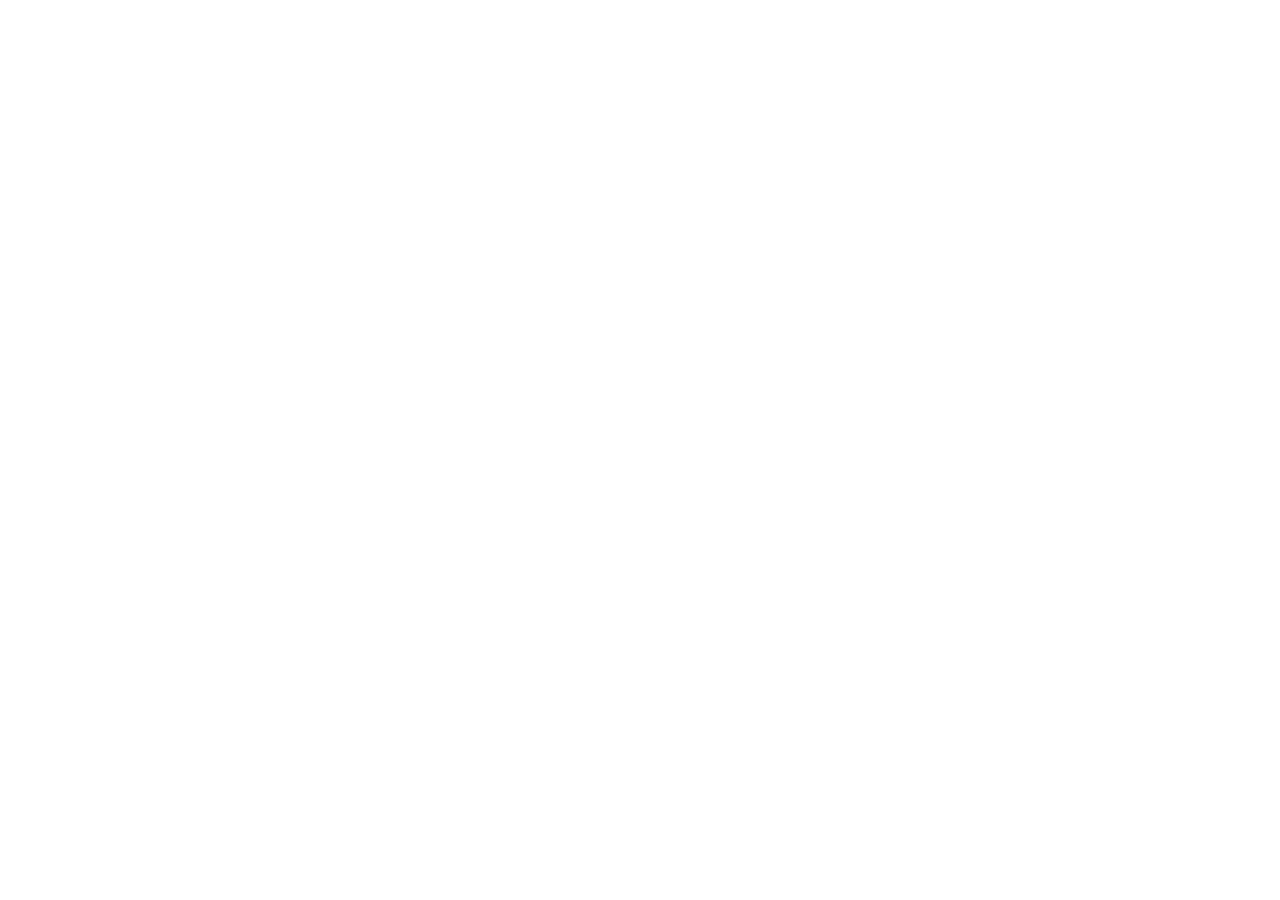
==== index.html @ 36691a1d "Add files via upload" ====
<!doctype html>
<html lang="id">

  <head>
    <meta charset="UTF-8" />
    <meta
      name="viewport"
      content="width=device-width, initial-scale=1.0, maximum-scale=1" />
    <title>Materi Minggu ke-5 — Studio Belajar Robi</title>    
    <!-- THIS IS THE START OF A COMMENT BLOCK, BLOCK TO BE DELETED: Google Fonts here, example:
    <link rel="preconnect" href="https://fonts.googleapis.com" />
    <link rel="preconnect" href="https://fonts.gstatic.com" crossorigin />
    <link href="https://fonts.googleapis.com/css2?family=Inter:wght@400;500;600;700&display=swap" rel="stylesheet" />
    THIS IS THE END OF A COMMENT BLOCK, BLOCK TO BE DELETED -->
    <script type="module" crossorigin src="/studio-belajar-robi/index-Bcu2C-6P.js"></script>
    <link rel="stylesheet" crossorigin href="/studio-belajar-robi/index-DIak8TTx.css">
    <script src="/__manus__/debug-collector.js" defer></script>
  </head>

  <body>
    <script id="manus-runtime">window.__MANUS_HOST_DEV__ = false;
(function(){"use strict";var Mr={exports:{}},Kn={};/**
 * @license React
 * react-jsx-runtime.production.js
 *
 * Copyright (c) Meta Platforms, Inc. and affiliates.
 *
 * This source code is licensed under the MIT license found in the
 * LICENSE file in the root directory of this source tree.
 */var Fc;function dm(){if(Fc)return Kn;Fc=1;var r=Symbol.for("react.transitional.element"),i=Symbol.for("react.fragment");function c(s,d,m){var x=null;if(m!==void 0&&(x=""+m),d.key!==void 0&&(x=""+d.key),"key"in d){m={};for(var R in d)R!=="key"&&(m[R]=d[R])}else m=d;return d=m.ref,{$$typeof:r,type:s,key:x,ref:d!==void 0?d:null,props:m}}return Kn.Fragment=i,Kn.jsx=c,Kn.jsxs=c,Kn}var Ic;function fm(){return Ic||(Ic=1,Mr.exports=dm()),Mr.exports}var h=fm(),Ar={exports:{}},Pn={},Rr={exports:{}},Nr={};/**
 * @license React
 * scheduler.production.js
 *
 * Copyright (c) Meta Platforms, Inc. and affiliates.
 *
 * This source code is licensed under the MIT license found in the
 * LICENSE file in the root directory of this source tree.
 */var tu;function hm(){return tu||(tu=1,function(r){function i(A,q){var B=A.length;A.push(q);t:for(;0<B;){var bt=B-1>>>1,p=A[bt];if(0<d(p,q))A[bt]=q,A[B]=p,B=bt;else break t}}function c(A){return A.length===0?null:A[0]}function s(A){if(A.length===0)return null;var q=A[0],B=A.pop();if(B!==q){A[0]=B;t:for(var bt=0,p=A.length,O=p>>>1;bt<O;){var X=2*(bt+1)-1,G=A[X],Z=X+1,st=A[Z];if(0>d(G,B))Z<p&&0>d(st,G)?(A[bt]=st,A[Z]=B,bt=Z):(A[bt]=G,A[X]=B,bt=X);else if(Z<p&&0>d(st,B))A[bt]=st,A[Z]=B,bt=Z;else break t}}return q}function d(A,q){var B=A.sortIndex-q.sortIndex;return B!==0?B:A.id-q.id}if(r.unstable_now=void 0,typeof performance=="object"&&typeof performance.now=="function"){var m=performance;r.unstable_now=function(){return m.now()}}else{var x=Date,R=x.now();r.unstable_now=function(){return x.now()-R}}var C=[],v=[],D=1,j=null,J=3,at=!1,$=!1,nt=!1,ct=!1,ht=typeof setTimeout=="function"?setTimeout:null,St=typeof clearTimeout=="function"?clearTimeout:null,_=typeof setImmediate<"u"?setImmediate:null;function Y(A){for(var q=c(v);q!==null;){if(q.callback===null)s(v);else if(q.startTime<=A)s(v),q.sortIndex=q.expirationTime,i(C,q);else break;q=c(v)}}function H(A){if(nt=!1,Y(A),!$)if(c(C)!==null)$=!0,it||(it=!0,Bt());else{var q=c(v);q!==null&&Mt(H,q.startTime-A)}}var it=!1,rt=-1,V=5,xt=-1;function Be(){return ct?!0:!(r.unstable_now()-xt<V)}function te(){if(ct=!1,it){var A=r.unstable_now();xt=A;var q=!0;try{t:{$=!1,nt&&(nt=!1,St(rt),rt=-1),at=!0;var B=J;try{e:{for(Y(A),j=c(C);j!==null&&!(j.expirationTime>A&&Be());){var bt=j.callback;if(typeof bt=="function"){j.callback=null,J=j.priorityLevel;var p=bt(j.expirationTime<=A);if(A=r.unstable_now(),typeof p=="function"){j.callback=p,Y(A),q=!0;break e}j===c(C)&&s(C),Y(A)}else s(C);j=c(C)}if(j!==null)q=!0;else{var O=c(v);O!==null&&Mt(H,O.startTime-A),q=!1}}break t}finally{j=null,J=B,at=!1}q=void 0}}finally{q?Bt():it=!1}}}var Bt;if(typeof _=="function")Bt=function(){_(te)};else if(typeof MessageChannel<"u"){var me=new MessageChannel,Se=me.port2;me.port1.onmessage=te,Bt=function(){Se.postMessage(null)}}else Bt=function(){ht(te,0)};function Mt(A,q){rt=ht(function(){A(r.unstable_now())},q)}r.unstable_IdlePriority=5,r.unstable_ImmediatePriority=1,r.unstable_LowPriority=4,r.unstable_NormalPriority=3,r.unstable_Profiling=null,r.unstable_UserBlockingPriority=2,r.unstable_cancelCallback=function(A){A.callback=null},r.unstable_forceFrameRate=function(A){0>A||125<A?console.error("forceFrameRate takes a positive int between 0 and 125, forcing frame rates higher than 125 fps is not supported"):V=0<A?Math.floor(1e3/A):5},r.unstable_getCurrentPriorityLevel=function(){return J},r.unstable_next=function(A){switch(J){case 1:case 2:case 3:var q=3;break;default:q=J}var B=J;J=q;try{return A()}finally{J=B}},r.unstable_requestPaint=function(){ct=!0},r.unstable_runWithPriority=function(A,q){switch(A){case 1:case 2:case 3:case 4:case 5:break;default:A=3}var B=J;J=A;try{return q()}finally{J=B}},r.unstable_scheduleCallback=function(A,q,B){var bt=r.unstable_now();switch(typeof B=="object"&&B!==null?(B=B.delay,B=typeof B=="number"&&0<B?bt+B:bt):B=bt,A){case 1:var p=-1;break;case 2:p=250;break;case 5:p=1073741823;break;case 4:p=1e4;break;default:p=5e3}return p=B+p,A={id:D++,callback:q,priorityLevel:A,startTime:B,expirationTime:p,sortIndex:-1},B>bt?(A.sortIndex=B,i(v,A),c(C)===null&&A===c(v)&&(nt?(St(rt),rt=-1):nt=!0,Mt(H,B-bt))):(A.sortIndex=p,i(C,A),$||at||($=!0,it||(it=!0,Bt()))),A},r.unstable_shouldYield=Be,r.unstable_wrapCallback=function(A){var q=J;return function(){var B=J;J=q;try{return A.apply(this,arguments)}finally{J=B}}}}(Nr)),Nr}var eu;function mm(){return eu||(eu=1,Rr.exports=hm()),Rr.exports}var zr={exports:{}},ut={};/**
 * @license React
 * react.production.js
 *
 * Copyright (c) Meta Platforms, Inc. and affiliates.
 *
 * This source code is licensed under the MIT license found in the
 * LICENSE file in the root directory of this source tree.
 */var lu;function gm(){if(lu)return ut;lu=1;var r=Symbol.for("react.transitional.element"),i=Symbol.for("react.portal"),c=Symbol.for("react.fragment"),s=Symbol.for("react.strict_mode"),d=Symbol.for("react.profiler"),m=Symbol.for("react.consumer"),x=Symbol.for("react.context"),R=Symbol.for("react.forward_ref"),C=Symbol.for("react.suspense"),v=Symbol.for("react.memo"),D=Symbol.for("react.lazy"),j=Symbol.iterator;function J(p){return p===null||typeof p!="object"?null:(p=j&&p[j]||p["@@iterator"],typeof p=="function"?p:null)}var at={isMounted:function(){return!1},enqueueForceUpdate:function(){},enqueueReplaceState:function(){},enqueueSetState:function(){}},$=Object.assign,nt={};function ct(p,O,X){this.props=p,this.context=O,this.refs=nt,this.updater=X||at}ct.prototype.isReactComponent={},ct.prototype.setState=function(p,O){if(typeof p!="object"&&typeof p!="function"&&p!=null)throw Error("takes an object of state variables to update or a function which returns an object of state variables.");this.updater.enqueueSetState(this,p,O,"setState")},ct.prototype.forceUpdate=function(p){this.updater.enqueueForceUpdate(this,p,"forceUpdate")};function ht(){}ht.prototype=ct.prototype;function St(p,O,X){this.props=p,this.context=O,this.refs=nt,this.updater=X||at}var _=St.prototype=new ht;_.constructor=St,$(_,ct.prototype),_.isPureReactComponent=!0;var Y=Array.isArray,H={H:null,A:null,T:null,S:null,V:null},it=Object.prototype.hasOwnProperty;function rt(p,O,X,G,Z,st){return X=st.ref,{$$typeof:r,type:p,key:O,ref:X!==void 0?X:null,props:st}}function V(p,O){return rt(p.type,O,void 0,void 0,void 0,p.props)}function xt(p){return typeof p=="object"&&p!==null&&p.$$typeof===r}function Be(p){var O={"=":"=0",":":"=2"};return"$"+p.replace(/[=:]/g,function(X){return O[X]})}var te=/\/+/g;function Bt(p,O){return typeof p=="object"&&p!==null&&p.key!=null?Be(""+p.key):O.toString(36)}function me(){}function Se(p){switch(p.status){case"fulfilled":return p.value;case"rejected":throw p.reason;default:switch(typeof p.status=="string"?p.then(me,me):(p.status="pending",p.then(function(O){p.status==="pending"&&(p.status="fulfilled",p.value=O)},function(O){p.status==="pending"&&(p.status="rejected",p.reason=O)})),p.status){case"fulfilled":return p.value;case"rejected":throw p.reason}}throw p}function Mt(p,O,X,G,Z){var st=typeof p;(st==="undefined"||st==="boolean")&&(p=null);var I=!1;if(p===null)I=!0;else switch(st){case"bigint":case"string":case"number":I=!0;break;case"object":switch(p.$$typeof){case r:case i:I=!0;break;case D:return I=p._init,Mt(I(p._payload),O,X,G,Z)}}if(I)return Z=Z(p),I=G===""?"."+Bt(p,0):G,Y(Z)?(X="",I!=null&&(X=I.replace(te,"$&/")+"/"),Mt(Z,O,X,"",function(Jt){return Jt})):Z!=null&&(xt(Z)&&(Z=V(Z,X+(Z.key==null||p&&p.key===Z.key?"":(""+Z.key).replace(te,"$&/")+"/")+I)),O.push(Z)),1;I=0;var gt=G===""?".":G+":";if(Y(p))for(var Tt=0;Tt<p.length;Tt++)G=p[Tt],st=gt+Bt(G,Tt),I+=Mt(G,O,X,st,Z);else if(Tt=J(p),typeof Tt=="function")for(p=Tt.call(p),Tt=0;!(G=p.next()).done;)G=G.value,st=gt+Bt(G,Tt++),I+=Mt(G,O,X,st,Z);else if(st==="object"){if(typeof p.then=="function")return Mt(Se(p),O,X,G,Z);throw O=String(p),Error("Objects are not valid as a React child (found: "+(O==="[object Object]"?"object with keys {"+Object.keys(p).join(", ")+"}":O)+"). If you meant to render a collection of children, use an array instead.")}return I}function A(p,O,X){if(p==null)return p;var G=[],Z=0;return Mt(p,G,"","",function(st){return O.call(X,st,Z++)}),G}function q(p){if(p._status===-1){var O=p._result;O=O(),O.then(function(X){(p._status===0||p._status===-1)&&(p._status=1,p._result=X)},function(X){(p._status===0||p._status===-1)&&(p._status=2,p._result=X)}),p._status===-1&&(p._status=0,p._result=O)}if(p._status===1)return p._result.default;throw p._result}var B=typeof reportError=="function"?reportError:function(p){if(typeof window=="object"&&typeof window.ErrorEvent=="function"){var O=new window.ErrorEvent("error",{bubbles:!0,cancelable:!0,message:typeof p=="object"&&p!==null&&typeof p.message=="string"?String(p.message):String(p),error:p});if(!window.dispatchEvent(O))return}else if(typeof process=="object"&&typeof process.emit=="function"){process.emit("uncaughtException",p);return}console.error(p)};function bt(){}return ut.Children={map:A,forEach:function(p,O,X){A(p,function(){O.apply(this,arguments)},X)},count:function(p){var O=0;return A(p,function(){O++}),O},toArray:function(p){return A(p,function(O){return O})||[]},only:function(p){if(!xt(p))throw Error("React.Children.only expected to receive a single React element child.");return p}},ut.Component=ct,ut.Fragment=c,ut.Profiler=d,ut.PureComponent=St,ut.StrictMode=s,ut.Suspense=C,ut.__CLIENT_INTERNALS_DO_NOT_USE_OR_WARN_USERS_THEY_CANNOT_UPGRADE=H,ut.__COMPILER_RUNTIME={__proto__:null,c:function(p){return H.H.useMemoCache(p)}},ut.cache=function(p){return function(){return p.apply(null,arguments)}},ut.cloneElement=function(p,O,X){if(p==null)throw Error("The argument must be a React element, but you passed "+p+".");var G=$({},p.props),Z=p.key,st=void 0;if(O!=null)for(I in O.ref!==void 0&&(st=void 0),O.key!==void 0&&(Z=""+O.key),O)!it.call(O,I)||I==="key"||I==="__self"||I==="__source"||I==="ref"&&O.ref===void 0||(G[I]=O[I]);var I=arguments.length-2;if(I===1)G.children=X;else if(1<I){for(var gt=Array(I),Tt=0;Tt<I;Tt++)gt[Tt]=arguments[Tt+2];G.children=gt}return rt(p.type,Z,void 0,void 0,st,G)},ut.createContext=function(p){return p={$$typeof:x,_currentValue:p,_currentValue2:p,_threadCount:0,Provider:null,Consumer:null},p.Provider=p,p.Consumer={$$typeof:m,_context:p},p},ut.createElement=function(p,O,X){var G,Z={},st=null;if(O!=null)for(G in O.key!==void 0&&(st=""+O.key),O)it.call(O,G)&&G!=="key"&&G!=="__self"&&G!=="__source"&&(Z[G]=O[G]);var I=arguments.length-2;if(I===1)Z.children=X;else if(1<I){for(var gt=Array(I),Tt=0;Tt<I;Tt++)gt[Tt]=arguments[Tt+2];Z.children=gt}if(p&&p.defaultProps)for(G in I=p.defaultProps,I)Z[G]===void 0&&(Z[G]=I[G]);return rt(p,st,void 0,void 0,null,Z)},ut.createRef=function(){return{current:null}},ut.forwardRef=function(p){return{$$typeof:R,render:p}},ut.isValidElement=xt,ut.lazy=function(p){return{$$typeof:D,_payload:{_status:-1,_result:p},_init:q}},ut.memo=function(p,O){return{$$typeof:v,type:p,compare:O===void 0?null:O}},ut.startTransition=function(p){var O=H.T,X={};H.T=X;try{var G=p(),Z=H.S;Z!==null&&Z(X,G),typeof G=="object"&&G!==null&&typeof G.then=="function"&&G.then(bt,B)}catch(st){B(st)}finally{H.T=O}},ut.unstable_useCacheRefresh=function(){return H.H.useCacheRefresh()},ut.use=function(p){return H.H.use(p)},ut.useActionState=function(p,O,X){return H.H.useActionState(p,O,X)},ut.useCallback=function(p,O){return H.H.useCallback(p,O)},ut.useContext=function(p){return H.H.useContext(p)},ut.useDebugValue=function(){},ut.useDeferredValue=function(p,O){return H.H.useDeferredValue(p,O)},ut.useEffect=function(p,O,X){var G=H.H;if(typeof X=="function")throw Error("useEffect CRUD overload is not enabled in this build of React.");return G.useEffect(p,O)},ut.useId=function(){return H.H.useId()},ut.useImperativeHandle=function(p,O,X){return H.H.useImperativeHandle(p,O,X)},ut.useInsertionEffect=function(p,O){return H.H.useInsertionEffect(p,O)},ut.useLayoutEffect=function(p,O){return H.H.useLayoutEffect(p,O)},ut.useMemo=function(p,O){return H.H.useMemo(p,O)},ut.useOptimistic=function(p,O){return H.H.useOptimistic(p,O)},ut.useReducer=function(p,O,X){return H.H.useReducer(p,O,X)},ut.useRef=function(p){return H.H.useRef(p)},ut.useState=function(p){return H.H.useState(p)},ut.useSyncExternalStore=function(p,O,X){return H.H.useSyncExternalStore(p,O,X)},ut.useTransition=function(){return H.H.useTransition()},ut.version="19.1.1",ut}var au;function _r(){return au||(au=1,zr.exports=gm()),zr.exports}var kr={exports:{}},he={};/**
 * @license React
 * react-dom.production.js
 *
 * Copyright (c) Meta Platforms, Inc. and affiliates.
 *
 * This source code is licensed under the MIT license found in the
 * LICENSE file in the root directory of this source tree.
 */var nu;function pm(){if(nu)return he;nu=1;var r=_r();function i(C){var v="https://react.dev/errors/"+C;if(1<arguments.length){v+="?args[]="+encodeURIComponent(arguments[1]);for(var D=2;D<arguments.length;D++)v+="&args[]="+encodeURIComponent(arguments[D])}return"Minified React error #"+C+"; visit "+v+" for the full message or use the non-minified dev environment for full errors and additional helpful warnings."}function c(){}var s={d:{f:c,r:function(){throw Error(i(522))},D:c,C:c,L:c,m:c,X:c,S:c,M:c},p:0,findDOMNode:null},d=Symbol.for("react.portal");function m(C,v,D){var j=3<arguments.length&&arguments[3]!==void 0?arguments[3]:null;return{$$typeof:d,key:j==null?null:""+j,children:C,containerInfo:v,implementation:D}}var x=r.__CLIENT_INTERNALS_DO_NOT_USE_OR_WARN_USERS_THEY_CANNOT_UPGRADE;function R(C,v){if(C==="font")return"";if(typeof v=="string")return v==="use-credentials"?v:""}return he.__DOM_INTERNALS_DO_NOT_USE_OR_WARN_USERS_THEY_CANNOT_UPGRADE=s,he.createPortal=function(C,v){var D=2<arguments.length&&arguments[2]!==void 0?arguments[2]:null;if(!v||v.nodeType!==1&&v.nodeType!==9&&v.nodeType!==11)throw Error(i(299));return m(C,v,null,D)},he.flushSync=function(C){var v=x.T,D=s.p;try{if(x.T=null,s.p=2,C)return C()}finally{x.T=v,s.p=D,s.d.f()}},he.preconnect=function(C,v){typeof C=="string"&&(v?(v=v.crossOrigin,v=typeof v=="string"?v==="use-credentials"?v:"":void 0):v=null,s.d.C(C,v))},he.prefetchDNS=function(C){typeof C=="string"&&s.d.D(C)},he.preinit=function(C,v){if(typeof C=="string"&&v&&typeof v.as=="string"){var D=v.as,j=R(D,v.crossOrigin),J=typeof v.integrity=="string"?v.integrity:void 0,at=typeof v.fetchPriority=="string"?v.fetchPriority:void 0;D==="style"?s.d.S(C,typeof v.precedence=="string"?v.precedence:void 0,{crossOrigin:j,integrity:J,fetchPriority:at}):D==="script"&&s.d.X(C,{crossOrigin:j,integrity:J,fetchPriority:at,nonce:typeof v.nonce=="string"?v.nonce:void 0})}},he.preinitModule=function(C,v){if(typeof C=="string")if(typeof v=="object"&&v!==null){if(v.as==null||v.as==="script"){var D=R(v.as,v.crossOrigin);s.d.M(C,{crossOrigin:D,integrity:typeof v.integrity=="string"?v.integrity:void 0,nonce:typeof v.nonce=="string"?v.nonce:void 0})}}else v==null&&s.d.M(C)},he.preload=function(C,v){if(typeof C=="string"&&typeof v=="object"&&v!==null&&typeof v.as=="string"){var D=v.as,j=R(D,v.crossOrigin);s.d.L(C,D,{crossOrigin:j,integrity:typeof v.integrity=="string"?v.integrity:void 0,nonce:typeof v.nonce=="string"?v.nonce:void 0,type:typeof v.type=="string"?v.type:void 0,fetchPriority:typeof v.fetchPriority=="string"?v.fetchPriority:void 0,referrerPolicy:typeof v.referrerPolicy=="string"?v.referrerPolicy:void 0,imageSrcSet:typeof v.imageSrcSet=="string"?v.imageSrcSet:void 0,imageSizes:typeof v.imageSizes=="string"?v.imageSizes:void 0,media:typeof v.media=="string"?v.media:void 0})}},he.preloadModule=function(C,v){if(typeof C=="string")if(v){var D=R(v.as,v.crossOrigin);s.d.m(C,{as:typeof v.as=="string"&&v.as!=="script"?v.as:void 0,crossOrigin:D,integrity:typeof v.integrity=="string"?v.integrity:void 0})}else s.d.m(C)},he.requestFormReset=function(C){s.d.r(C)},he.unstable_batchedUpdates=function(C,v){return C(v)},he.useFormState=function(C,v,D){return x.H.useFormState(C,v,D)},he.useFormStatus=function(){return x.H.useHostTransitionStatus()},he.version="19.1.1",he}var ou;function ym(){if(ou)return kr.exports;ou=1;function r(){if(!(typeof __REACT_DEVTOOLS_GLOBAL_HOOK__>"u"||typeof __REACT_DEVTOOLS_GLOBAL_HOOK__.checkDCE!="function"))try{__REACT_DEVTOOLS_GLOBAL_HOOK__.checkDCE(r)}catch(i){console.error(i)}}return r(),kr.exports=pm(),kr.exports}/**
 * @license React
 * react-dom-client.production.js
 *
 * Copyright (c) Meta Platforms, Inc. and affiliates.
 *
 * This source code is licensed under the MIT license found in the
 * LICENSE file in the root directory of this source tree.
 */var iu;function vm(){if(iu)return Pn;iu=1;var r=mm(),i=_r(),c=ym();function s(t){var e="https://react.dev/errors/"+t;if(1<arguments.length){e+="?args[]="+encodeURIComponent(arguments[1]);for(var l=2;l<arguments.length;l++)e+="&args[]="+encodeURIComponent(arguments[l])}return"Minified React error #"+t+"; visit "+e+" for the full message or use the non-minified dev environment for full errors and additional helpful warnings."}function d(t){return!(!t||t.nodeType!==1&&t.nodeType!==9&&t.nodeType!==11)}function m(t){var e=t,l=t;if(t.alternate)for(;e.return;)e=e.return;else{t=e;do e=t,(e.flags&4098)!==0&&(l=e.return),t=e.return;while(t)}return e.tag===3?l:null}function x(t){if(t.tag===13){var e=t.memoizedState;if(e===null&&(t=t.alternate,t!==null&&(e=t.memoizedState)),e!==null)return e.dehydrated}return null}function R(t){if(m(t)!==t)throw Error(s(188))}function C(t){var e=t.alternate;if(!e){if(e=m(t),e===null)throw Error(s(188));return e!==t?null:t}for(var l=t,a=e;;){var n=l.return;if(n===null)break;var o=n.alternate;if(o===null){if(a=n.return,a!==null){l=a;continue}break}if(n.child===o.child){for(o=n.child;o;){if(o===l)return R(n),t;if(o===a)return R(n),e;o=o.sibling}throw Error(s(188))}if(l.return!==a.return)l=n,a=o;else{for(var u=!1,f=n.child;f;){if(f===l){u=!0,l=n,a=o;break}if(f===a){u=!0,a=n,l=o;break}f=f.sibling}if(!u){for(f=o.child;f;){if(f===l){u=!0,l=o,a=n;break}if(f===a){u=!0,a=o,l=n;break}f=f.sibling}if(!u)throw Error(s(189))}}if(l.alternate!==a)throw Error(s(190))}if(l.tag!==3)throw Error(s(188));return l.stateNode.current===l?t:e}function v(t){var e=t.tag;if(e===5||e===26||e===27||e===6)return t;for(t=t.child;t!==null;){if(e=v(t),e!==null)return e;t=t.sibling}return null}var D=Object.assign,j=Symbol.for("react.element"),J=Symbol.for("react.transitional.element"),at=Symbol.for("react.portal"),$=Symbol.for("react.fragment"),nt=Symbol.for("react.strict_mode"),ct=Symbol.for("react.profiler"),ht=Symbol.for("react.provider"),St=Symbol.for("react.consumer"),_=Symbol.for("react.context"),Y=Symbol.for("react.forward_ref"),H=Symbol.for("react.suspense"),it=Symbol.for("react.suspense_list"),rt=Symbol.for("react.memo"),V=Symbol.for("react.lazy"),xt=Symbol.for("react.activity"),Be=Symbol.for("react.memo_cache_sentinel"),te=Symbol.iterator;function Bt(t){return t===null||typeof t!="object"?null:(t=te&&t[te]||t["@@iterator"],typeof t=="function"?t:null)}var me=Symbol.for("react.client.reference");function Se(t){if(t==null)return null;if(typeof t=="function")return t.$$typeof===me?null:t.displayName||t.name||null;if(typeof t=="string")return t;switch(t){case $:return"Fragment";case ct:return"Profiler";case nt:return"StrictMode";case H:return"Suspense";case it:return"SuspenseList";case xt:return"Activity"}if(typeof t=="object")switch(t.$$typeof){case at:return"Portal";case _:return(t.displayName||"Context")+".Provider";case St:return(t._context.displayName||"Context")+".Consumer";case Y:var e=t.render;return t=t.displayName,t||(t=e.displayName||e.name||"",t=t!==""?"ForwardRef("+t+")":"ForwardRef"),t;case rt:return e=t.displayName||null,e!==null?e:Se(t.type)||"Memo";case V:e=t._payload,t=t._init;try{return Se(t(e))}catch{}}return null}var Mt=Array.isArray,A=i.__CLIENT_INTERNALS_DO_NOT_USE_OR_WARN_USERS_THEY_CANNOT_UPGRADE,q=c.__DOM_INTERNALS_DO_NOT_USE_OR_WARN_USERS_THEY_CANNOT_UPGRADE,B={pending:!1,data:null,method:null,action:null},bt=[],p=-1;function O(t){return{current:t}}function X(t){0>p||(t.current=bt[p],bt[p]=null,p--)}function G(t,e){p++,bt[p]=t.current,t.current=e}var Z=O(null),st=O(null),I=O(null),gt=O(null);function Tt(t,e){switch(G(I,e),G(st,t),G(Z,null),e.nodeType){case 9:case 11:t=(t=e.documentElement)&&(t=t.namespaceURI)?Uh(t):0;break;default:if(t=e.tagName,e=e.namespaceURI)e=Uh(e),t=Gh(e,t);else switch(t){case"svg":t=1;break;case"math":t=2;break;default:t=0}}X(Z),G(Z,t)}function Jt(){X(Z),X(st),X(I)}function Ke(t){t.memoizedState!==null&&G(gt,t);var e=Z.current,l=Gh(e,t.type);e!==l&&(G(st,t),G(Z,l))}function Ce(t){st.current===t&&(X(Z),X(st)),gt.current===t&&(X(gt),Wo._currentValue=B)}var Pe=Object.prototype.hasOwnProperty,yl=r.unstable_scheduleCallback,sn=r.unstable_cancelCallback,Ca=r.unstable_shouldYield,ri=r.unstable_requestPaint,ge=r.unstable_now,si=r.unstable_getCurrentPriorityLevel,Ul=r.unstable_ImmediatePriority,Fn=r.unstable_UserBlockingPriority,nl=r.unstable_NormalPriority,ci=r.unstable_LowPriority,Gl=r.unstable_IdlePriority,ui=r.log,Ea=r.unstable_setDisableYieldValue,ql=null,Wt=null;function Je(t){if(typeof ui=="function"&&Ea(t),Wt&&typeof Wt.setStrictMode=="function")try{Wt.setStrictMode(ql,t)}catch{}}var $t=Math.clz32?Math.clz32:fi,di=Math.log,Ta=Math.LN2;function fi(t){return t>>>=0,t===0?32:31-(di(t)/Ta|0)|0}var L=256,cn=4194304;function vl(t){var e=t&42;if(e!==0)return e;switch(t&-t){case 1:return 1;case 2:return 2;case 4:return 4;case 8:return 8;case 16:return 16;case 32:return 32;case 64:return 64;case 128:return 128;case 256:case 512:case 1024:case 2048:case 4096:case 8192:case 16384:case 32768:case 65536:case 131072:case 262144:case 524288:case 1048576:case 2097152:return t&4194048;case 4194304:case 8388608:case 16777216:case 33554432:return t&62914560;case 67108864:return 67108864;case 134217728:return 134217728;case 268435456:return 268435456;case 536870912:return 536870912;case 1073741824:return 0;default:return t}}function un(t,e,l){var a=t.pendingLanes;if(a===0)return 0;var n=0,o=t.suspendedLanes,u=t.pingedLanes;t=t.warmLanes;var f=a&134217727;return f!==0?(a=f&~o,a!==0?n=vl(a):(u&=f,u!==0?n=vl(u):l||(l=f&~t,l!==0&&(n=vl(l))))):(f=a&~o,f!==0?n=vl(f):u!==0?n=vl(u):l||(l=a&~t,l!==0&&(n=vl(l)))),n===0?0:e!==0&&e!==n&&(e&o)===0&&(o=n&-n,l=e&-e,o>=l||o===32&&(l&4194048)!==0)?e:n}function Dt(t,e){return(t.pendingLanes&~(t.suspendedLanes&~t.pingedLanes)&e)===0}function In(t,e){switch(t){case 1:case 2:case 4:case 8:case 64:return e+250;case 16:case 32:case 128:case 256:case 512:case 1024:case 2048:case 4096:case 8192:case 16384:case 32768:case 65536:case 131072:case 262144:case 524288:case 1048576:case 2097152:return e+5e3;case 4194304:case 8388608:case 16777216:case 33554432:return-1;case 67108864:case 134217728:case 268435456:case 536870912:case 1073741824:return-1;default:return-1}}function to(){var t=L;return L<<=1,(L&4194048)===0&&(L=256),t}function hi(){var t=cn;return cn<<=1,(cn&62914560)===0&&(cn=4194304),t}function eo(t){for(var e=[],l=0;31>l;l++)e.push(t);return e}function Da(t,e){t.pendingLanes|=e,e!==268435456&&(t.suspendedLanes=0,t.pingedLanes=0,t.warmLanes=0)}function ts(t,e,l,a,n,o){var u=t.pendingLanes;t.pendingLanes=l,t.suspendedLanes=0,t.pingedLanes=0,t.warmLanes=0,t.expiredLanes&=l,t.entangledLanes&=l,t.errorRecoveryDisabledLanes&=l,t.shellSuspendCounter=0;var f=t.entanglements,g=t.expirationTimes,S=t.hiddenUpdates;for(l=u&~l;0<l;){var N=31-$t(l),k=1<<N;f[N]=0,g[N]=-1;var E=S[N];if(E!==null)for(S[N]=null,N=0;N<E.length;N++){var T=E[N];T!==null&&(T.lane&=-536870913)}l&=~k}a!==0&&mi(t,a,0),o!==0&&n===0&&t.tag!==0&&(t.suspendedLanes|=o&~(u&~e))}function mi(t,e,l){t.pendingLanes|=e,t.suspendedLanes&=~e;var a=31-$t(e);t.entangledLanes|=e,t.entanglements[a]=t.entanglements[a]|1073741824|l&4194090}function gi(t,e){var l=t.entangledLanes|=e;for(t=t.entanglements;l;){var a=31-$t(l),n=1<<a;n&e|t[a]&e&&(t[a]|=e),l&=~n}}function lo(t){switch(t){case 2:t=1;break;case 8:t=4;break;case 32:t=16;break;case 256:case 512:case 1024:case 2048:case 4096:case 8192:case 16384:case 32768:case 65536:case 131072:case 262144:case 524288:case 1048576:case 2097152:case 4194304:case 8388608:case 16777216:case 33554432:t=128;break;case 268435456:t=134217728;break;default:t=0}return t}function ao(t){return t&=-t,2<t?8<t?(t&134217727)!==0?32:268435456:8:2}function pi(){var t=q.p;return t!==0?t:(t=window.event,t===void 0?32:om(t.type))}function es(t,e){var l=q.p;try{return q.p=t,e()}finally{q.p=l}}var ol=Math.random().toString(36).slice(2),ee="__reactFiber$"+ol,pe="__reactProps$"+ol,Yl="__reactContainer$"+ol,no="__reactEvents$"+ol,ls="__reactListeners$"+ol,as="__reactHandles$"+ol,yi="__reactResources$"+ol,Ma="__reactMarker$"+ol;function oo(t){delete t[ee],delete t[pe],delete t[no],delete t[ls],delete t[as]}function Vl(t){var e=t[ee];if(e)return e;for(var l=t.parentNode;l;){if(e=l[Yl]||l[ee]){if(l=e.alternate,e.child!==null||l!==null&&l.child!==null)for(t=Xh(t);t!==null;){if(l=t[ee])return l;t=Xh(t)}return e}t=l,l=t.parentNode}return null}function Xl(t){if(t=t[ee]||t[Yl]){var e=t.tag;if(e===5||e===6||e===13||e===26||e===27||e===3)return t}return null}function Aa(t){var e=t.tag;if(e===5||e===26||e===27||e===6)return t.stateNode;throw Error(s(33))}function Zl(t){var e=t[yi];return e||(e=t[yi]={hoistableStyles:new Map,hoistableScripts:new Map}),e}function Vt(t){t[Ma]=!0}var vi=new Set,bi={};function bl(t,e){We(t,e),We(t+"Capture",e)}function We(t,e){for(bi[t]=e,t=0;t<e.length;t++)vi.add(e[t])}var ns=RegExp("^[:A-Z_a-z\\u00C0-\\u00D6\\u00D8-\\u00F6\\u00F8-\\u02FF\\u0370-\\u037D\\u037F-\\u1FFF\\u200C-\\u200D\\u2070-\\u218F\\u2C00-\\u2FEF\\u3001-\\uD7FF\\uF900-\\uFDCF\\uFDF0-\\uFFFD][:A-Z_a-z\\u00C0-\\u00D6\\u00D8-\\u00F6\\u00F8-\\u02FF\\u0370-\\u037D\\u037F-\\u1FFF\\u200C-\\u200D\\u2070-\\u218F\\u2C00-\\u2FEF\\u3001-\\uD7FF\\uF900-\\uFDCF\\uFDF0-\\uFFFD\\-.0-9\\u00B7\\u0300-\\u036F\\u203F-\\u2040]*$"),xi={},wi={};function Ra(t){return Pe.call(wi,t)?!0:Pe.call(xi,t)?!1:ns.test(t)?wi[t]=!0:(xi[t]=!0,!1)}function M(t,e,l){if(Ra(e))if(l===null)t.removeAttribute(e);else{switch(typeof l){case"undefined":case"function":case"symbol":t.removeAttribute(e);return;case"boolean":var a=e.toLowerCase().slice(0,5);if(a!=="data-"&&a!=="aria-"){t.removeAttribute(e);return}}t.setAttribute(e,""+l)}}function tt(t,e,l){if(l===null)t.removeAttribute(e);else{switch(typeof l){case"undefined":case"function":case"symbol":case"boolean":t.removeAttribute(e);return}t.setAttribute(e,""+l)}}function Ot(t,e,l,a){if(a===null)t.removeAttribute(l);else{switch(typeof a){case"undefined":case"function":case"symbol":case"boolean":t.removeAttribute(l);return}t.setAttributeNS(e,l,""+a)}}var le,Ee;function ae(t){if(le===void 0)try{throw Error()}catch(l){var e=l.stack.trim().match(/\n( *(at )?)/);le=e&&e[1]||"",Ee=-1<l.stack.indexOf(`
    at`)?" (<anonymous>)":-1<l.stack.indexOf("@")?"@unknown:0:0":""}return`
`+le+t+Ee}var Le=!1;function He(t,e){if(!t||Le)return"";Le=!0;var l=Error.prepareStackTrace;Error.prepareStackTrace=void 0;try{var a={DetermineComponentFrameRoot:function(){try{if(e){var k=function(){throw Error()};if(Object.defineProperty(k.prototype,"props",{set:function(){throw Error()}}),typeof Reflect=="object"&&Reflect.construct){try{Reflect.construct(k,[])}catch(T){var E=T}Reflect.construct(t,[],k)}else{try{k.call()}catch(T){E=T}t.call(k.prototype)}}else{try{throw Error()}catch(T){E=T}(k=t())&&typeof k.catch=="function"&&k.catch(function(){})}}catch(T){if(T&&E&&typeof T.stack=="string")return[T.stack,E.stack]}return[null,null]}};a.DetermineComponentFrameRoot.displayName="DetermineComponentFrameRoot";var n=Object.getOwnPropertyDescriptor(a.DetermineComponentFrameRoot,"name");n&&n.configurable&&Object.defineProperty(a.DetermineComponentFrameRoot,"name",{value:"DetermineComponentFrameRoot"});var o=a.DetermineComponentFrameRoot(),u=o[0],f=o[1];if(u&&f){var g=u.split(`
`),S=f.split(`
`);for(n=a=0;a<g.length&&!g[a].includes("DetermineComponentFrameRoot");)a++;for(;n<S.length&&!S[n].includes("DetermineComponentFrameRoot");)n++;if(a===g.length||n===S.length)for(a=g.length-1,n=S.length-1;1<=a&&0<=n&&g[a]!==S[n];)n--;for(;1<=a&&0<=n;a--,n--)if(g[a]!==S[n]){if(a!==1||n!==1)do if(a--,n--,0>n||g[a]!==S[n]){var N=`
`+g[a].replace(" at new "," at ");return t.displayName&&N.includes("<anonymous>")&&(N=N.replace("<anonymous>",t.displayName)),N}while(1<=a&&0<=n);break}}}finally{Le=!1,Error.prepareStackTrace=l}return(l=t?t.displayName||t.name:"")?ae(l):""}function Ql(t){switch(t.tag){case 26:case 27:case 5:return ae(t.type);case 16:return ae("Lazy");case 13:return ae("Suspense");case 19:return ae("SuspenseList");case 0:case 15:return He(t.type,!1);case 11:return He(t.type.render,!1);case 1:return He(t.type,!0);case 31:return ae("Activity");default:return""}}function xl(t){try{var e="";do e+=Ql(t),t=t.return;while(t);return e}catch(l){return`
Error generating stack: `+l.message+`
`+l.stack}}function Xt(t){switch(typeof t){case"bigint":case"boolean":case"number":case"string":case"undefined":return t;case"object":return t;default:return""}}function il(t){var e=t.type;return(t=t.nodeName)&&t.toLowerCase()==="input"&&(e==="checkbox"||e==="radio")}function ve(t){var e=il(t)?"checked":"value",l=Object.getOwnPropertyDescriptor(t.constructor.prototype,e),a=""+t[e];if(!t.hasOwnProperty(e)&&typeof l<"u"&&typeof l.get=="function"&&typeof l.set=="function"){var n=l.get,o=l.set;return Object.defineProperty(t,e,{configurable:!0,get:function(){return n.call(this)},set:function(u){a=""+u,o.call(this,u)}}),Object.defineProperty(t,e,{enumerable:l.enumerable}),{getValue:function(){return a},setValue:function(u){a=""+u},stopTracking:function(){t._valueTracker=null,delete t[e]}}}}function re(t){t._valueTracker||(t._valueTracker=ve(t))}function rl(t){if(!t)return!1;var e=t._valueTracker;if(!e)return!0;var l=e.getValue(),a="";return t&&(a=il(t)?t.checked?"true":"false":t.value),t=a,t!==l?(e.setValue(t),!0):!1}function wl(t){if(t=t||(typeof document<"u"?document:void 0),typeof t>"u")return null;try{return t.activeElement||t.body}catch{return t.body}}var dn=/[\n"\\]/g;function se(t){return t.replace(dn,function(e){return"\\"+e.charCodeAt(0).toString(16)+" "})}function Kl(t,e,l,a,n,o,u,f){t.name="",u!=null&&typeof u!="function"&&typeof u!="symbol"&&typeof u!="boolean"?t.type=u:t.removeAttribute("type"),e!=null?u==="number"?(e===0&&t.value===""||t.value!=e)&&(t.value=""+Xt(e)):t.value!==""+Xt(e)&&(t.value=""+Xt(e)):u!=="submit"&&u!=="reset"||t.removeAttribute("value"),e!=null?Pl(t,u,Xt(e)):l!=null?Pl(t,u,Xt(l)):a!=null&&t.removeAttribute("value"),n==null&&o!=null&&(t.defaultChecked=!!o),n!=null&&(t.checked=n&&typeof n!="function"&&typeof n!="symbol"),f!=null&&typeof f!="function"&&typeof f!="symbol"&&typeof f!="boolean"?t.name=""+Xt(f):t.removeAttribute("name")}function Na(t,e,l,a,n,o,u,f){if(o!=null&&typeof o!="function"&&typeof o!="symbol"&&typeof o!="boolean"&&(t.type=o),e!=null||l!=null){if(!(o!=="submit"&&o!=="reset"||e!=null))return;l=l!=null?""+Xt(l):"",e=e!=null?""+Xt(e):l,f||e===t.value||(t.value=e),t.defaultValue=e}a=a??n,a=typeof a!="function"&&typeof a!="symbol"&&!!a,t.checked=f?t.checked:!!a,t.defaultChecked=!!a,u!=null&&typeof u!="function"&&typeof u!="symbol"&&typeof u!="boolean"&&(t.name=u)}function Pl(t,e,l){e==="number"&&wl(t.ownerDocument)===t||t.defaultValue===""+l||(t.defaultValue=""+l)}function $e(t,e,l,a){if(t=t.options,e){e={};for(var n=0;n<l.length;n++)e["$"+l[n]]=!0;for(l=0;l<t.length;l++)n=e.hasOwnProperty("$"+t[l].value),t[l].selected!==n&&(t[l].selected=n),n&&a&&(t[l].defaultSelected=!0)}else{for(l=""+Xt(l),e=null,n=0;n<t.length;n++){if(t[n].value===l){t[n].selected=!0,a&&(t[n].defaultSelected=!0);return}e!==null||t[n].disabled||(e=t[n])}e!==null&&(e.selected=!0)}}function za(t,e,l){if(e!=null&&(e=""+Xt(e),e!==t.value&&(t.value=e),l==null)){t.defaultValue!==e&&(t.defaultValue=e);return}t.defaultValue=l!=null?""+Xt(l):""}function _a(t,e,l,a){if(e==null){if(a!=null){if(l!=null)throw Error(s(92));if(Mt(a)){if(1<a.length)throw Error(s(93));a=a[0]}l=a}l==null&&(l=""),e=l}l=Xt(e),t.defaultValue=l,a=t.textContent,a===l&&a!==""&&a!==null&&(t.value=a)}function Fe(t,e){if(e){var l=t.firstChild;if(l&&l===t.lastChild&&l.nodeType===3){l.nodeValue=e;return}}t.textContent=e}var fn=new Set("animationIterationCount aspectRatio borderImageOutset borderImageSlice borderImageWidth boxFlex boxFlexGroup boxOrdinalGroup columnCount columns flex flexGrow flexPositive flexShrink flexNegative flexOrder gridArea gridRow gridRowEnd gridRowSpan gridRowStart gridColumn gridColumnEnd gridColumnSpan gridColumnStart fontWeight lineClamp lineHeight opacity order orphans scale tabSize widows zIndex zoom fillOpacity floodOpacity stopOpacity strokeDasharray strokeDashoffset strokeMiterlimit strokeOpacity strokeWidth MozAnimationIterationCount MozBoxFlex MozBoxFlexGroup MozLineClamp msAnimationIterationCount msFlex msZoom msFlexGrow msFlexNegative msFlexOrder msFlexPositive msFlexShrink msGridColumn msGridColumnSpan msGridRow msGridRowSpan WebkitAnimationIterationCount WebkitBoxFlex WebKitBoxFlexGroup WebkitBoxOrdinalGroup WebkitColumnCount WebkitColumns WebkitFlex WebkitFlexGrow WebkitFlexPositive WebkitFlexShrink WebkitLineClamp".split(" "));function ka(t,e,l){var a=e.indexOf("--")===0;l==null||typeof l=="boolean"||l===""?a?t.setProperty(e,""):e==="float"?t.cssFloat="":t[e]="":a?t.setProperty(e,l):typeof l!="number"||l===0||fn.has(e)?e==="float"?t.cssFloat=l:t[e]=(""+l).trim():t[e]=l+"px"}function Oa(t,e,l){if(e!=null&&typeof e!="object")throw Error(s(62));if(t=t.style,l!=null){for(var a in l)!l.hasOwnProperty(a)||e!=null&&e.hasOwnProperty(a)||(a.indexOf("--")===0?t.setProperty(a,""):a==="float"?t.cssFloat="":t[a]="");for(var n in e)a=e[n],e.hasOwnProperty(n)&&l[n]!==a&&ka(t,n,a)}else for(var o in e)e.hasOwnProperty(o)&&ka(t,o,e[o])}function ja(t){if(t.indexOf("-")===-1)return!1;switch(t){case"annotation-xml":case"color-profile":case"font-face":case"font-face-src":case"font-face-uri":case"font-face-format":case"font-face-name":case"missing-glyph":return!1;default:return!0}}var Si=new Map([["acceptCharset","accept-charset"],["htmlFor","for"],["httpEquiv","http-equiv"],["crossOrigin","crossorigin"],["accentHeight","accent-height"],["alignmentBaseline","alignment-baseline"],["arabicForm","arabic-form"],["baselineShift","baseline-shift"],["capHeight","cap-height"],["clipPath","clip-path"],["clipRule","clip-rule"],["colorInterpolation","color-interpolation"],["colorInterpolationFilters","color-interpolation-filters"],["colorProfile","color-profile"],["colorRendering","color-rendering"],["dominantBaseline","dominant-baseline"],["enableBackground","enable-background"],["fillOpacity","fill-opacity"],["fillRule","fill-rule"],["floodColor","flood-color"],["floodOpacity","flood-opacity"],["fontFamily","font-family"],["fontSize","font-size"],["fontSizeAdjust","font-size-adjust"],["fontStretch","font-stretch"],["fontStyle","font-style"],["fontVariant","font-variant"],["fontWeight","font-weight"],["glyphName","glyph-name"],["glyphOrientationHorizontal","glyph-orientation-horizontal"],["glyphOrientationVertical","glyph-orientation-vertical"],["horizAdvX","horiz-adv-x"],["horizOriginX","horiz-origin-x"],["imageRendering","image-rendering"],["letterSpacing","letter-spacing"],["lightingColor","lighting-color"],["markerEnd","marker-end"],["markerMid","marker-mid"],["markerStart","marker-start"],["overlinePosition","overline-position"],["overlineThickness","overline-thickness"],["paintOrder","paint-order"],["panose-1","panose-1"],["pointerEvents","pointer-events"],["renderingIntent","rendering-intent"],["shapeRendering","shape-rendering"],["stopColor","stop-color"],["stopOpacity","stop-opacity"],["strikethroughPosition","strikethrough-position"],["strikethroughThickness","strikethrough-thickness"],["strokeDasharray","stroke-dasharray"],["strokeDashoffset","stroke-dashoffset"],["strokeLinecap","stroke-linecap"],["strokeLinejoin","stroke-linejoin"],["strokeMiterlimit","stroke-miterlimit"],["strokeOpacity","stroke-opacity"],["strokeWidth","stroke-width"],["textAnchor","text-anchor"],["textDecoration","text-decoration"],["textRendering","text-rendering"],["transformOrigin","transform-origin"],["underlinePosition","underline-position"],["underlineThickness","underline-thickness"],["unicodeBidi","unicode-bidi"],["unicodeRange","unicode-range"],["unitsPerEm","units-per-em"],["vAlphabetic","v-alphabetic"],["vHanging","v-hanging"],["vIdeographic","v-ideographic"],["vMathematical","v-mathematical"],["vectorEffect","vector-effect"],["vertAdvY","vert-adv-y"],["vertOriginX","vert-origin-x"],["vertOriginY","vert-origin-y"],["wordSpacing","word-spacing"],["writingMode","writing-mode"],["xmlnsXlink","xmlns:xlink"],["xHeight","x-height"]]),Ci=/^[\u0000-\u001F ]*j[\r\n\t]*a[\r\n\t]*v[\r\n\t]*a[\r\n\t]*s[\r\n\t]*c[\r\n\t]*r[\r\n\t]*i[\r\n\t]*p[\r\n\t]*t[\r\n\t]*:/i;function Ba(t){return Ci.test(""+t)?"javascript:throw new Error('React has blocked a javascript: URL as a security precaution.')":t}var hn=null;function mn(t){return t=t.target||t.srcElement||window,t.correspondingUseElement&&(t=t.correspondingUseElement),t.nodeType===3?t.parentNode:t}var Sl=null,Cl=null;function io(t){var e=Xl(t);if(e&&(t=e.stateNode)){var l=t[pe]||null;t:switch(t=e.stateNode,e.type){case"input":if(Kl(t,l.value,l.defaultValue,l.defaultValue,l.checked,l.defaultChecked,l.type,l.name),e=l.name,l.type==="radio"&&e!=null){for(l=t;l.parentNode;)l=l.parentNode;for(l=l.querySelectorAll('input[name="'+se(""+e)+'"][type="radio"]'),e=0;e<l.length;e++){var a=l[e];if(a!==t&&a.form===t.form){var n=a[pe]||null;if(!n)throw Error(s(90));Kl(a,n.value,n.defaultValue,n.defaultValue,n.checked,n.defaultChecked,n.type,n.name)}}for(e=0;e<l.length;e++)a=l[e],a.form===t.form&&rl(a)}break t;case"textarea":za(t,l.value,l.defaultValue);break t;case"select":e=l.value,e!=null&&$e(t,!!l.multiple,e,!1)}}}var gn=!1;function ro(t,e,l){if(gn)return t(e,l);gn=!0;try{var a=t(e);return a}finally{if(gn=!1,(Sl!==null||Cl!==null)&&(ir(),Sl&&(e=Sl,t=Cl,Cl=Sl=null,io(e),t)))for(e=0;e<t.length;e++)io(t[e])}}function Jl(t,e){var l=t.stateNode;if(l===null)return null;var a=l[pe]||null;if(a===null)return null;l=a[e];t:switch(e){case"onClick":case"onClickCapture":case"onDoubleClick":case"onDoubleClickCapture":case"onMouseDown":case"onMouseDownCapture":case"onMouseMove":case"onMouseMoveCapture":case"onMouseUp":case"onMouseUpCapture":case"onMouseEnter":(a=!a.disabled)||(t=t.type,a=!(t==="button"||t==="input"||t==="select"||t==="textarea")),t=!a;break t;default:t=!1}if(t)return null;if(l&&typeof l!="function")throw Error(s(231,e,typeof l));return l}var Ue=!(typeof window>"u"||typeof window.document>"u"||typeof window.document.createElement>"u"),pn=!1;if(Ue)try{var Wl={};Object.defineProperty(Wl,"passive",{get:function(){pn=!0}}),window.addEventListener("test",Wl,Wl),window.removeEventListener("test",Wl,Wl)}catch{pn=!1}var Ie=null,yn=null,La=null;function so(){if(La)return La;var t,e=yn,l=e.length,a,n="value"in Ie?Ie.value:Ie.textContent,o=n.length;for(t=0;t<l&&e[t]===n[t];t++);var u=l-t;for(a=1;a<=u&&e[l-a]===n[o-a];a++);return La=n.slice(t,1<a?1-a:void 0)}function Ha(t){var e=t.keyCode;return"charCode"in t?(t=t.charCode,t===0&&e===13&&(t=13)):t=e,t===10&&(t=13),32<=t||t===13?t:0}function Ua(){return!0}function co(){return!1}function ce(t){function e(l,a,n,o,u){this._reactName=l,this._targetInst=n,this.type=a,this.nativeEvent=o,this.target=u,this.currentTarget=null;for(var f in t)t.hasOwnProperty(f)&&(l=t[f],this[f]=l?l(o):o[f]);return this.isDefaultPrevented=(o.defaultPrevented!=null?o.defaultPrevented:o.returnValue===!1)?Ua:co,this.isPropagationStopped=co,this}return D(e.prototype,{preventDefault:function(){this.defaultPrevented=!0;var l=this.nativeEvent;l&&(l.preventDefault?l.preventDefault():typeof l.returnValue!="unknown"&&(l.returnValue=!1),this.isDefaultPrevented=Ua)},stopPropagation:function(){var l=this.nativeEvent;l&&(l.stopPropagation?l.stopPropagation():typeof l.cancelBubble!="unknown"&&(l.cancelBubble=!0),this.isPropagationStopped=Ua)},persist:function(){},isPersistent:Ua}),e}var sl={eventPhase:0,bubbles:0,cancelable:0,timeStamp:function(t){return t.timeStamp||Date.now()},defaultPrevented:0,isTrusted:0},Ga=ce(sl),$l=D({},sl,{view:0,detail:0}),Ei=ce($l),Ti,uo,fo,Di=D({},$l,{screenX:0,screenY:0,clientX:0,clientY:0,pageX:0,pageY:0,ctrlKey:0,shiftKey:0,altKey:0,metaKey:0,getModifierState:is,button:0,buttons:0,relatedTarget:function(t){return t.relatedTarget===void 0?t.fromElement===t.srcElement?t.toElement:t.fromElement:t.relatedTarget},movementX:function(t){return"movementX"in t?t.movementX:(t!==fo&&(fo&&t.type==="mousemove"?(Ti=t.screenX-fo.screenX,uo=t.screenY-fo.screenY):uo=Ti=0,fo=t),Ti)},movementY:function(t){return"movementY"in t?t.movementY:uo}}),Xu=ce(Di),D0=D({},Di,{dataTransfer:0}),M0=ce(D0),A0=D({},$l,{relatedTarget:0}),os=ce(A0),R0=D({},sl,{animationName:0,elapsedTime:0,pseudoElement:0}),N0=ce(R0),z0=D({},sl,{clipboardData:function(t){return"clipboardData"in t?t.clipboardData:window.clipboardData}}),_0=ce(z0),k0=D({},sl,{data:0}),Zu=ce(k0),O0={Esc:"Escape",Spacebar:" ",Left:"ArrowLeft",Up:"ArrowUp",Right:"ArrowRight",Down:"ArrowDown",Del:"Delete",Win:"OS",Menu:"ContextMenu",Apps:"ContextMenu",Scroll:"ScrollLock",MozPrintableKey:"Unidentified"},j0={8:"Backspace",9:"Tab",12:"Clear",13:"Enter",16:"Shift",17:"Control",18:"Alt",19:"Pause",20:"CapsLock",27:"Escape",32:" ",33:"PageUp",34:"PageDown",35:"End",36:"Home",37:"ArrowLeft",38:"ArrowUp",39:"ArrowRight",40:"ArrowDown",45:"Insert",46:"Delete",112:"F1",113:"F2",114:"F3",115:"F4",116:"F5",117:"F6",118:"F7",119:"F8",120:"F9",121:"F10",122:"F11",123:"F12",144:"NumLock",145:"ScrollLock",224:"Meta"},B0={Alt:"altKey",Control:"ctrlKey",Meta:"metaKey",Shift:"shiftKey"};function L0(t){var e=this.nativeEvent;return e.getModifierState?e.getModifierState(t):(t=B0[t])?!!e[t]:!1}function is(){return L0}var H0=D({},$l,{key:function(t){if(t.key){var e=O0[t.key]||t.key;if(e!=="Unidentified")return e}return t.type==="keypress"?(t=Ha(t),t===13?"Enter":String.fromCharCode(t)):t.type==="keydown"||t.type==="keyup"?j0[t.keyCode]||"Unidentified":""},code:0,location:0,ctrlKey:0,shiftKey:0,altKey:0,metaKey:0,repeat:0,locale:0,getModifierState:is,charCode:function(t){return t.type==="keypress"?Ha(t):0},keyCode:function(t){return t.type==="keydown"||t.type==="keyup"?t.keyCode:0},which:function(t){return t.type==="keypress"?Ha(t):t.type==="keydown"||t.type==="keyup"?t.keyCode:0}}),U0=ce(H0),G0=D({},Di,{pointerId:0,width:0,height:0,pressure:0,tangentialPressure:0,tiltX:0,tiltY:0,twist:0,pointerType:0,isPrimary:0}),Qu=ce(G0),q0=D({},$l,{touches:0,targetTouches:0,changedTouches:0,altKey:0,metaKey:0,ctrlKey:0,shiftKey:0,getModifierState:is}),Y0=ce(q0),V0=D({},sl,{propertyName:0,elapsedTime:0,pseudoElement:0}),X0=ce(V0),Z0=D({},Di,{deltaX:function(t){return"deltaX"in t?t.deltaX:"wheelDeltaX"in t?-t.wheelDeltaX:0},deltaY:function(t){return"deltaY"in t?t.deltaY:"wheelDeltaY"in t?-t.wheelDeltaY:"wheelDelta"in t?-t.wheelDelta:0},deltaZ:0,deltaMode:0}),Q0=ce(Z0),K0=D({},sl,{newState:0,oldState:0}),P0=ce(K0),J0=[9,13,27,32],rs=Ue&&"CompositionEvent"in window,ho=null;Ue&&"documentMode"in document&&(ho=document.documentMode);var W0=Ue&&"TextEvent"in window&&!ho,Ku=Ue&&(!rs||ho&&8<ho&&11>=ho),Pu=" ",Ju=!1;function Wu(t,e){switch(t){case"keyup":return J0.indexOf(e.keyCode)!==-1;case"keydown":return e.keyCode!==229;case"keypress":case"mousedown":case"focusout":return!0;default:return!1}}function $u(t){return t=t.detail,typeof t=="object"&&"data"in t?t.data:null}var vn=!1;function $0(t,e){switch(t){case"compositionend":return $u(e);case"keypress":return e.which!==32?null:(Ju=!0,Pu);case"textInput":return t=e.data,t===Pu&&Ju?null:t;default:return null}}function F0(t,e){if(vn)return t==="compositionend"||!rs&&Wu(t,e)?(t=so(),La=yn=Ie=null,vn=!1,t):null;switch(t){case"paste":return null;case"keypress":if(!(e.ctrlKey||e.altKey||e.metaKey)||e.ctrlKey&&e.altKey){if(e.char&&1<e.char.length)return e.char;if(e.which)return String.fromCharCode(e.which)}return null;case"compositionend":return Ku&&e.locale!=="ko"?null:e.data;default:return null}}var I0={color:!0,date:!0,datetime:!0,"datetime-local":!0,email:!0,month:!0,number:!0,password:!0,range:!0,search:!0,tel:!0,text:!0,time:!0,url:!0,week:!0};function Fu(t){var e=t&&t.nodeName&&t.nodeName.toLowerCase();return e==="input"?!!I0[t.type]:e==="textarea"}function Iu(t,e,l,a){Sl?Cl?Cl.push(a):Cl=[a]:Sl=a,e=fr(e,"onChange"),0<e.length&&(l=new Ga("onChange","change",null,l,a),t.push({event:l,listeners:e}))}var mo=null,go=null;function t1(t){Oh(t,0)}function Mi(t){var e=Aa(t);if(rl(e))return t}function td(t,e){if(t==="change")return e}var ed=!1;if(Ue){var ss;if(Ue){var cs="oninput"in document;if(!cs){var ld=document.createElement("div");ld.setAttribute("oninput","return;"),cs=typeof ld.oninput=="function"}ss=cs}else ss=!1;ed=ss&&(!document.documentMode||9<document.documentMode)}function ad(){mo&&(mo.detachEvent("onpropertychange",nd),go=mo=null)}function nd(t){if(t.propertyName==="value"&&Mi(go)){var e=[];Iu(e,go,t,mn(t)),ro(t1,e)}}function e1(t,e,l){t==="focusin"?(ad(),mo=e,go=l,mo.attachEvent("onpropertychange",nd)):t==="focusout"&&ad()}function l1(t){if(t==="selectionchange"||t==="keyup"||t==="keydown")return Mi(go)}function a1(t,e){if(t==="click")return Mi(e)}function n1(t,e){if(t==="input"||t==="change")return Mi(e)}function o1(t,e){return t===e&&(t!==0||1/t===1/e)||t!==t&&e!==e}var Re=typeof Object.is=="function"?Object.is:o1;function po(t,e){if(Re(t,e))return!0;if(typeof t!="object"||t===null||typeof e!="object"||e===null)return!1;var l=Object.keys(t),a=Object.keys(e);if(l.length!==a.length)return!1;for(a=0;a<l.length;a++){var n=l[a];if(!Pe.call(e,n)||!Re(t[n],e[n]))return!1}return!0}function od(t){for(;t&&t.firstChild;)t=t.firstChild;return t}function id(t,e){var l=od(t);t=0;for(var a;l;){if(l.nodeType===3){if(a=t+l.textContent.length,t<=e&&a>=e)return{node:l,offset:e-t};t=a}t:{for(;l;){if(l.nextSibling){l=l.nextSibling;break t}l=l.parentNode}l=void 0}l=od(l)}}function rd(t,e){return t&&e?t===e?!0:t&&t.nodeType===3?!1:e&&e.nodeType===3?rd(t,e.parentNode):"contains"in t?t.contains(e):t.compareDocumentPosition?!!(t.compareDocumentPosition(e)&16):!1:!1}function sd(t){t=t!=null&&t.ownerDocument!=null&&t.ownerDocument.defaultView!=null?t.ownerDocument.defaultView:window;for(var e=wl(t.document);e instanceof t.HTMLIFrameElement;){try{var l=typeof e.contentWindow.location.href=="string"}catch{l=!1}if(l)t=e.contentWindow;else break;e=wl(t.document)}return e}function us(t){var e=t&&t.nodeName&&t.nodeName.toLowerCase();return e&&(e==="input"&&(t.type==="text"||t.type==="search"||t.type==="tel"||t.type==="url"||t.type==="password")||e==="textarea"||t.contentEditable==="true")}var i1=Ue&&"documentMode"in document&&11>=document.documentMode,bn=null,ds=null,yo=null,fs=!1;function cd(t,e,l){var a=l.window===l?l.document:l.nodeType===9?l:l.ownerDocument;fs||bn==null||bn!==wl(a)||(a=bn,"selectionStart"in a&&us(a)?a={start:a.selectionStart,end:a.selectionEnd}:(a=(a.ownerDocument&&a.ownerDocument.defaultView||window).getSelection(),a={anchorNode:a.anchorNode,anchorOffset:a.anchorOffset,focusNode:a.focusNode,focusOffset:a.focusOffset}),yo&&po(yo,a)||(yo=a,a=fr(ds,"onSelect"),0<a.length&&(e=new Ga("onSelect","select",null,e,l),t.push({event:e,listeners:a}),e.target=bn)))}function qa(t,e){var l={};return l[t.toLowerCase()]=e.toLowerCase(),l["Webkit"+t]="webkit"+e,l["Moz"+t]="moz"+e,l}var xn={animationend:qa("Animation","AnimationEnd"),animationiteration:qa("Animation","AnimationIteration"),animationstart:qa("Animation","AnimationStart"),transitionrun:qa("Transition","TransitionRun"),transitionstart:qa("Transition","TransitionStart"),transitioncancel:qa("Transition","TransitionCancel"),transitionend:qa("Transition","TransitionEnd")},hs={},ud={};Ue&&(ud=document.createElement("div").style,"AnimationEvent"in window||(delete xn.animationend.animation,delete xn.animationiteration.animation,delete xn.animationstart.animation),"TransitionEvent"in window||delete xn.transitionend.transition);function Ya(t){if(hs[t])return hs[t];if(!xn[t])return t;var e=xn[t],l;for(l in e)if(e.hasOwnProperty(l)&&l in ud)return hs[t]=e[l];return t}var dd=Ya("animationend"),fd=Ya("animationiteration"),hd=Ya("animationstart"),r1=Ya("transitionrun"),s1=Ya("transitionstart"),c1=Ya("transitioncancel"),md=Ya("transitionend"),gd=new Map,ms="abort auxClick beforeToggle cancel canPlay canPlayThrough click close contextMenu copy cut drag dragEnd dragEnter dragExit dragLeave dragOver dragStart drop durationChange emptied encrypted ended error gotPointerCapture input invalid keyDown keyPress keyUp load loadedData loadedMetadata loadStart lostPointerCapture mouseDown mouseMove mouseOut mouseOver mouseUp paste pause play playing pointerCancel pointerDown pointerMove pointerOut pointerOver pointerUp progress rateChange reset resize seeked seeking stalled submit suspend timeUpdate touchCancel touchEnd touchStart volumeChange scroll toggle touchMove waiting wheel".split(" ");ms.push("scrollEnd");function tl(t,e){gd.set(t,e),bl(e,[t])}var pd=new WeakMap;function Ge(t,e){if(typeof t=="object"&&t!==null){var l=pd.get(t);return l!==void 0?l:(e={value:t,source:e,stack:xl(e)},pd.set(t,e),e)}return{value:t,source:e,stack:xl(e)}}var qe=[],wn=0,gs=0;function Ai(){for(var t=wn,e=gs=wn=0;e<t;){var l=qe[e];qe[e++]=null;var a=qe[e];qe[e++]=null;var n=qe[e];qe[e++]=null;var o=qe[e];if(qe[e++]=null,a!==null&&n!==null){var u=a.pending;u===null?n.next=n:(n.next=u.next,u.next=n),a.pending=n}o!==0&&yd(l,n,o)}}function Ri(t,e,l,a){qe[wn++]=t,qe[wn++]=e,qe[wn++]=l,qe[wn++]=a,gs|=a,t.lanes|=a,t=t.alternate,t!==null&&(t.lanes|=a)}function ps(t,e,l,a){return Ri(t,e,l,a),Ni(t)}function Sn(t,e){return Ri(t,null,null,e),Ni(t)}function yd(t,e,l){t.lanes|=l;var a=t.alternate;a!==null&&(a.lanes|=l);for(var n=!1,o=t.return;o!==null;)o.childLanes|=l,a=o.alternate,a!==null&&(a.childLanes|=l),o.tag===22&&(t=o.stateNode,t===null||t._visibility&1||(n=!0)),t=o,o=o.return;return t.tag===3?(o=t.stateNode,n&&e!==null&&(n=31-$t(l),t=o.hiddenUpdates,a=t[n],a===null?t[n]=[e]:a.push(e),e.lane=l|536870912),o):null}function Ni(t){if(50<Yo)throw Yo=0,Sc=null,Error(s(185));for(var e=t.return;e!==null;)t=e,e=t.return;return t.tag===3?t.stateNode:null}var Cn={};function u1(t,e,l,a){this.tag=t,this.key=l,this.sibling=this.child=this.return=this.stateNode=this.type=this.elementType=null,this.index=0,this.refCleanup=this.ref=null,this.pendingProps=e,this.dependencies=this.memoizedState=this.updateQueue=this.memoizedProps=null,this.mode=a,this.subtreeFlags=this.flags=0,this.deletions=null,this.childLanes=this.lanes=0,this.alternate=null}function Ne(t,e,l,a){return new u1(t,e,l,a)}function ys(t){return t=t.prototype,!(!t||!t.isReactComponent)}function El(t,e){var l=t.alternate;return l===null?(l=Ne(t.tag,e,t.key,t.mode),l.elementType=t.elementType,l.type=t.type,l.stateNode=t.stateNode,l.alternate=t,t.alternate=l):(l.pendingProps=e,l.type=t.type,l.flags=0,l.subtreeFlags=0,l.deletions=null),l.flags=t.flags&65011712,l.childLanes=t.childLanes,l.lanes=t.lanes,l.child=t.child,l.memoizedProps=t.memoizedProps,l.memoizedState=t.memoizedState,l.updateQueue=t.updateQueue,e=t.dependencies,l.dependencies=e===null?null:{lanes:e.lanes,firstContext:e.firstContext},l.sibling=t.sibling,l.index=t.index,l.ref=t.ref,l.refCleanup=t.refCleanup,l}function vd(t,e){t.flags&=65011714;var l=t.alternate;return l===null?(t.childLanes=0,t.lanes=e,t.child=null,t.subtreeFlags=0,t.memoizedProps=null,t.memoizedState=null,t.updateQueue=null,t.dependencies=null,t.stateNode=null):(t.childLanes=l.childLanes,t.lanes=l.lanes,t.child=l.child,t.subtreeFlags=0,t.deletions=null,t.memoizedProps=l.memoizedProps,t.memoizedState=l.memoizedState,t.updateQueue=l.updateQueue,t.type=l.type,e=l.dependencies,t.dependencies=e===null?null:{lanes:e.lanes,firstContext:e.firstContext}),t}function zi(t,e,l,a,n,o){var u=0;if(a=t,typeof t=="function")ys(t)&&(u=1);else if(typeof t=="string")u=fp(t,l,Z.current)?26:t==="html"||t==="head"||t==="body"?27:5;else t:switch(t){case xt:return t=Ne(31,l,e,n),t.elementType=xt,t.lanes=o,t;case $:return Va(l.children,n,o,e);case nt:u=8,n|=24;break;case ct:return t=Ne(12,l,e,n|2),t.elementType=ct,t.lanes=o,t;case H:return t=Ne(13,l,e,n),t.elementType=H,t.lanes=o,t;case it:return t=Ne(19,l,e,n),t.elementType=it,t.lanes=o,t;default:if(typeof t=="object"&&t!==null)switch(t.$$typeof){case ht:case _:u=10;break t;case St:u=9;break t;case Y:u=11;break t;case rt:u=14;break t;case V:u=16,a=null;break t}u=29,l=Error(s(130,t===null?"null":typeof t,"")),a=null}return e=Ne(u,l,e,n),e.elementType=t,e.type=a,e.lanes=o,e}function Va(t,e,l,a){return t=Ne(7,t,a,e),t.lanes=l,t}function vs(t,e,l){return t=Ne(6,t,null,e),t.lanes=l,t}function bs(t,e,l){return e=Ne(4,t.children!==null?t.children:[],t.key,e),e.lanes=l,e.stateNode={containerInfo:t.containerInfo,pendingChildren:null,implementation:t.implementation},e}var En=[],Tn=0,_i=null,ki=0,Ye=[],Ve=0,Xa=null,Tl=1,Dl="";function Za(t,e){En[Tn++]=ki,En[Tn++]=_i,_i=t,ki=e}function bd(t,e,l){Ye[Ve++]=Tl,Ye[Ve++]=Dl,Ye[Ve++]=Xa,Xa=t;var a=Tl;t=Dl;var n=32-$t(a)-1;a&=~(1<<n),l+=1;var o=32-$t(e)+n;if(30<o){var u=n-n%5;o=(a&(1<<u)-1).toString(32),a>>=u,n-=u,Tl=1<<32-$t(e)+n|l<<n|a,Dl=o+t}else Tl=1<<o|l<<n|a,Dl=t}function xs(t){t.return!==null&&(Za(t,1),bd(t,1,0))}function ws(t){for(;t===_i;)_i=En[--Tn],En[Tn]=null,ki=En[--Tn],En[Tn]=null;for(;t===Xa;)Xa=Ye[--Ve],Ye[Ve]=null,Dl=Ye[--Ve],Ye[Ve]=null,Tl=Ye[--Ve],Ye[Ve]=null}var be=null,Ut=null,Et=!1,Qa=null,cl=!1,Ss=Error(s(519));function Ka(t){var e=Error(s(418,""));throw xo(Ge(e,t)),Ss}function xd(t){var e=t.stateNode,l=t.type,a=t.memoizedProps;switch(e[ee]=t,e[pe]=a,l){case"dialog":vt("cancel",e),vt("close",e);break;case"iframe":case"object":case"embed":vt("load",e);break;case"video":case"audio":for(l=0;l<Xo.length;l++)vt(Xo[l],e);break;case"source":vt("error",e);break;case"img":case"image":case"link":vt("error",e),vt("load",e);break;case"details":vt("toggle",e);break;case"input":vt("invalid",e),Na(e,a.value,a.defaultValue,a.checked,a.defaultChecked,a.type,a.name,!0),re(e);break;case"select":vt("invalid",e);break;case"textarea":vt("invalid",e),_a(e,a.value,a.defaultValue,a.children),re(e)}l=a.children,typeof l!="string"&&typeof l!="number"&&typeof l!="bigint"||e.textContent===""+l||a.suppressHydrationWarning===!0||Hh(e.textContent,l)?(a.popover!=null&&(vt("beforetoggle",e),vt("toggle",e)),a.onScroll!=null&&vt("scroll",e),a.onScrollEnd!=null&&vt("scrollend",e),a.onClick!=null&&(e.onclick=hr),e=!0):e=!1,e||Ka(t)}function wd(t){for(be=t.return;be;)switch(be.tag){case 5:case 13:cl=!1;return;case 27:case 3:cl=!0;return;default:be=be.return}}function vo(t){if(t!==be)return!1;if(!Et)return wd(t),Et=!0,!1;var e=t.tag,l;if((l=e!==3&&e!==27)&&((l=e===5)&&(l=t.type,l=!(l!=="form"&&l!=="button")||Hc(t.type,t.memoizedProps)),l=!l),l&&Ut&&Ka(t),wd(t),e===13){if(t=t.memoizedState,t=t!==null?t.dehydrated:null,!t)throw Error(s(317));t:{for(t=t.nextSibling,e=0;t;){if(t.nodeType===8)if(l=t.data,l==="/$"){if(e===0){Ut=ll(t.nextSibling);break t}e--}else l!=="$"&&l!=="$!"&&l!=="$?"||e++;t=t.nextSibling}Ut=null}}else e===27?(e=Ut,ha(t.type)?(t=Yc,Yc=null,Ut=t):Ut=e):Ut=be?ll(t.stateNode.nextSibling):null;return!0}function bo(){Ut=be=null,Et=!1}function Sd(){var t=Qa;return t!==null&&(Me===null?Me=t:Me.push.apply(Me,t),Qa=null),t}function xo(t){Qa===null?Qa=[t]:Qa.push(t)}var Cs=O(null),Pa=null,Ml=null;function Fl(t,e,l){G(Cs,e._currentValue),e._currentValue=l}function Al(t){t._currentValue=Cs.current,X(Cs)}function Es(t,e,l){for(;t!==null;){var a=t.alternate;if((t.childLanes&e)!==e?(t.childLanes|=e,a!==null&&(a.childLanes|=e)):a!==null&&(a.childLanes&e)!==e&&(a.childLanes|=e),t===l)break;t=t.return}}function Ts(t,e,l,a){var n=t.child;for(n!==null&&(n.return=t);n!==null;){var o=n.dependencies;if(o!==null){var u=n.child;o=o.firstContext;t:for(;o!==null;){var f=o;o=n;for(var g=0;g<e.length;g++)if(f.context===e[g]){o.lanes|=l,f=o.alternate,f!==null&&(f.lanes|=l),Es(o.return,l,t),a||(u=null);break t}o=f.next}}else if(n.tag===18){if(u=n.return,u===null)throw Error(s(341));u.lanes|=l,o=u.alternate,o!==null&&(o.lanes|=l),Es(u,l,t),u=null}else u=n.child;if(u!==null)u.return=n;else for(u=n;u!==null;){if(u===t){u=null;break}if(n=u.sibling,n!==null){n.return=u.return,u=n;break}u=u.return}n=u}}function wo(t,e,l,a){t=null;for(var n=e,o=!1;n!==null;){if(!o){if((n.flags&524288)!==0)o=!0;else if((n.flags&262144)!==0)break}if(n.tag===10){var u=n.alternate;if(u===null)throw Error(s(387));if(u=u.memoizedProps,u!==null){var f=n.type;Re(n.pendingProps.value,u.value)||(t!==null?t.push(f):t=[f])}}else if(n===gt.current){if(u=n.alternate,u===null)throw Error(s(387));u.memoizedState.memoizedState!==n.memoizedState.memoizedState&&(t!==null?t.push(Wo):t=[Wo])}n=n.return}t!==null&&Ts(e,t,l,a),e.flags|=262144}function Oi(t){for(t=t.firstContext;t!==null;){if(!Re(t.context._currentValue,t.memoizedValue))return!0;t=t.next}return!1}function Ja(t){Pa=t,Ml=null,t=t.dependencies,t!==null&&(t.firstContext=null)}function ye(t){return Cd(Pa,t)}function ji(t,e){return Pa===null&&Ja(t),Cd(t,e)}function Cd(t,e){var l=e._currentValue;if(e={context:e,memoizedValue:l,next:null},Ml===null){if(t===null)throw Error(s(308));Ml=e,t.dependencies={lanes:0,firstContext:e},t.flags|=524288}else Ml=Ml.next=e;return l}var d1=typeof AbortController<"u"?AbortController:function(){var t=[],e=this.signal={aborted:!1,addEventListener:function(l,a){t.push(a)}};this.abort=function(){e.aborted=!0,t.forEach(function(l){return l()})}},f1=r.unstable_scheduleCallback,h1=r.unstable_NormalPriority,Ft={$$typeof:_,Consumer:null,Provider:null,_currentValue:null,_currentValue2:null,_threadCount:0};function Ds(){return{controller:new d1,data:new Map,refCount:0}}function So(t){t.refCount--,t.refCount===0&&f1(h1,function(){t.controller.abort()})}var Co=null,Ms=0,Dn=0,Mn=null;function m1(t,e){if(Co===null){var l=Co=[];Ms=0,Dn=Rc(),Mn={status:"pending",value:void 0,then:function(a){l.push(a)}}}return Ms++,e.then(Ed,Ed),e}function Ed(){if(--Ms===0&&Co!==null){Mn!==null&&(Mn.status="fulfilled");var t=Co;Co=null,Dn=0,Mn=null;for(var e=0;e<t.length;e++)(0,t[e])()}}function g1(t,e){var l=[],a={status:"pending",value:null,reason:null,then:function(n){l.push(n)}};return t.then(function(){a.status="fulfilled",a.value=e;for(var n=0;n<l.length;n++)(0,l[n])(e)},function(n){for(a.status="rejected",a.reason=n,n=0;n<l.length;n++)(0,l[n])(void 0)}),a}var Td=A.S;A.S=function(t,e){typeof e=="object"&&e!==null&&typeof e.then=="function"&&m1(t,e),Td!==null&&Td(t,e)};var Wa=O(null);function As(){var t=Wa.current;return t!==null?t:jt.pooledCache}function Bi(t,e){e===null?G(Wa,Wa.current):G(Wa,e.pool)}function Dd(){var t=As();return t===null?null:{parent:Ft._currentValue,pool:t}}var Eo=Error(s(460)),Md=Error(s(474)),Li=Error(s(542)),Rs={then:function(){}};function Ad(t){return t=t.status,t==="fulfilled"||t==="rejected"}function Hi(){}function Rd(t,e,l){switch(l=t[l],l===void 0?t.push(e):l!==e&&(e.then(Hi,Hi),e=l),e.status){case"fulfilled":return e.value;case"rejected":throw t=e.reason,zd(t),t;default:if(typeof e.status=="string")e.then(Hi,Hi);else{if(t=jt,t!==null&&100<t.shellSuspendCounter)throw Error(s(482));t=e,t.status="pending",t.then(function(a){if(e.status==="pending"){var n=e;n.status="fulfilled",n.value=a}},function(a){if(e.status==="pending"){var n=e;n.status="rejected",n.reason=a}})}switch(e.status){case"fulfilled":return e.value;case"rejected":throw t=e.reason,zd(t),t}throw To=e,Eo}}var To=null;function Nd(){if(To===null)throw Error(s(459));var t=To;return To=null,t}function zd(t){if(t===Eo||t===Li)throw Error(s(483))}var Il=!1;function Ns(t){t.updateQueue={baseState:t.memoizedState,firstBaseUpdate:null,lastBaseUpdate:null,shared:{pending:null,lanes:0,hiddenCallbacks:null},callbacks:null}}function zs(t,e){t=t.updateQueue,e.updateQueue===t&&(e.updateQueue={baseState:t.baseState,firstBaseUpdate:t.firstBaseUpdate,lastBaseUpdate:t.lastBaseUpdate,shared:t.shared,callbacks:null})}function ta(t){return{lane:t,tag:0,payload:null,callback:null,next:null}}function ea(t,e,l){var a=t.updateQueue;if(a===null)return null;if(a=a.shared,(At&2)!==0){var n=a.pending;return n===null?e.next=e:(e.next=n.next,n.next=e),a.pending=e,e=Ni(t),yd(t,null,l),e}return Ri(t,a,e,l),Ni(t)}function Do(t,e,l){if(e=e.updateQueue,e!==null&&(e=e.shared,(l&4194048)!==0)){var a=e.lanes;a&=t.pendingLanes,l|=a,e.lanes=l,gi(t,l)}}function _s(t,e){var l=t.updateQueue,a=t.alternate;if(a!==null&&(a=a.updateQueue,l===a)){var n=null,o=null;if(l=l.firstBaseUpdate,l!==null){do{var u={lane:l.lane,tag:l.tag,payload:l.payload,callback:null,next:null};o===null?n=o=u:o=o.next=u,l=l.next}while(l!==null);o===null?n=o=e:o=o.next=e}else n=o=e;l={baseState:a.baseState,firstBaseUpdate:n,lastBaseUpdate:o,shared:a.shared,callbacks:a.callbacks},t.updateQueue=l;return}t=l.lastBaseUpdate,t===null?l.firstBaseUpdate=e:t.next=e,l.lastBaseUpdate=e}var ks=!1;function Mo(){if(ks){var t=Mn;if(t!==null)throw t}}function Ao(t,e,l,a){ks=!1;var n=t.updateQueue;Il=!1;var o=n.firstBaseUpdate,u=n.lastBaseUpdate,f=n.shared.pending;if(f!==null){n.shared.pending=null;var g=f,S=g.next;g.next=null,u===null?o=S:u.next=S,u=g;var N=t.alternate;N!==null&&(N=N.updateQueue,f=N.lastBaseUpdate,f!==u&&(f===null?N.firstBaseUpdate=S:f.next=S,N.lastBaseUpdate=g))}if(o!==null){var k=n.baseState;u=0,N=S=g=null,f=o;do{var E=f.lane&-536870913,T=E!==f.lane;if(T?(wt&E)===E:(a&E)===E){E!==0&&E===Dn&&(ks=!0),N!==null&&(N=N.next={lane:0,tag:f.tag,payload:f.payload,callback:null,next:null});t:{var lt=t,F=f;E=e;var _t=l;switch(F.tag){case 1:if(lt=F.payload,typeof lt=="function"){k=lt.call(_t,k,E);break t}k=lt;break t;case 3:lt.flags=lt.flags&-65537|128;case 0:if(lt=F.payload,E=typeof lt=="function"?lt.call(_t,k,E):lt,E==null)break t;k=D({},k,E);break t;case 2:Il=!0}}E=f.callback,E!==null&&(t.flags|=64,T&&(t.flags|=8192),T=n.callbacks,T===null?n.callbacks=[E]:T.push(E))}else T={lane:E,tag:f.tag,payload:f.payload,callback:f.callback,next:null},N===null?(S=N=T,g=k):N=N.next=T,u|=E;if(f=f.next,f===null){if(f=n.shared.pending,f===null)break;T=f,f=T.next,T.next=null,n.lastBaseUpdate=T,n.shared.pending=null}}while(!0);N===null&&(g=k),n.baseState=g,n.firstBaseUpdate=S,n.lastBaseUpdate=N,o===null&&(n.shared.lanes=0),ca|=u,t.lanes=u,t.memoizedState=k}}function _d(t,e){if(typeof t!="function")throw Error(s(191,t));t.call(e)}function kd(t,e){var l=t.callbacks;if(l!==null)for(t.callbacks=null,t=0;t<l.length;t++)_d(l[t],e)}var An=O(null),Ui=O(0);function Od(t,e){t=jl,G(Ui,t),G(An,e),jl=t|e.baseLanes}function Os(){G(Ui,jl),G(An,An.current)}function js(){jl=Ui.current,X(An),X(Ui)}var la=0,mt=null,Nt=null,Zt=null,Gi=!1,Rn=!1,$a=!1,qi=0,Ro=0,Nn=null,p1=0;function qt(){throw Error(s(321))}function Bs(t,e){if(e===null)return!1;for(var l=0;l<e.length&&l<t.length;l++)if(!Re(t[l],e[l]))return!1;return!0}function Ls(t,e,l,a,n,o){return la=o,mt=e,e.memoizedState=null,e.updateQueue=null,e.lanes=0,A.H=t===null||t.memoizedState===null?vf:bf,$a=!1,o=l(a,n),$a=!1,Rn&&(o=Bd(e,l,a,n)),jd(t),o}function jd(t){A.H=Ki;var e=Nt!==null&&Nt.next!==null;if(la=0,Zt=Nt=mt=null,Gi=!1,Ro=0,Nn=null,e)throw Error(s(300));t===null||ne||(t=t.dependencies,t!==null&&Oi(t)&&(ne=!0))}function Bd(t,e,l,a){mt=t;var n=0;do{if(Rn&&(Nn=null),Ro=0,Rn=!1,25<=n)throw Error(s(301));if(n+=1,Zt=Nt=null,t.updateQueue!=null){var o=t.updateQueue;o.lastEffect=null,o.events=null,o.stores=null,o.memoCache!=null&&(o.memoCache.index=0)}A.H=C1,o=e(l,a)}while(Rn);return o}function y1(){var t=A.H,e=t.useState()[0];return e=typeof e.then=="function"?No(e):e,t=t.useState()[0],(Nt!==null?Nt.memoizedState:null)!==t&&(mt.flags|=1024),e}function Hs(){var t=qi!==0;return qi=0,t}function Us(t,e,l){e.updateQueue=t.updateQueue,e.flags&=-2053,t.lanes&=~l}function Gs(t){if(Gi){for(t=t.memoizedState;t!==null;){var e=t.queue;e!==null&&(e.pending=null),t=t.next}Gi=!1}la=0,Zt=Nt=mt=null,Rn=!1,Ro=qi=0,Nn=null}function Te(){var t={memoizedState:null,baseState:null,baseQueue:null,queue:null,next:null};return Zt===null?mt.memoizedState=Zt=t:Zt=Zt.next=t,Zt}function Qt(){if(Nt===null){var t=mt.alternate;t=t!==null?t.memoizedState:null}else t=Nt.next;var e=Zt===null?mt.memoizedState:Zt.next;if(e!==null)Zt=e,Nt=t;else{if(t===null)throw mt.alternate===null?Error(s(467)):Error(s(310));Nt=t,t={memoizedState:Nt.memoizedState,baseState:Nt.baseState,baseQueue:Nt.baseQueue,queue:Nt.queue,next:null},Zt===null?mt.memoizedState=Zt=t:Zt=Zt.next=t}return Zt}function qs(){return{lastEffect:null,events:null,stores:null,memoCache:null}}function No(t){var e=Ro;return Ro+=1,Nn===null&&(Nn=[]),t=Rd(Nn,t,e),e=mt,(Zt===null?e.memoizedState:Zt.next)===null&&(e=e.alternate,A.H=e===null||e.memoizedState===null?vf:bf),t}function Yi(t){if(t!==null&&typeof t=="object"){if(typeof t.then=="function")return No(t);if(t.$$typeof===_)return ye(t)}throw Error(s(438,String(t)))}function Ys(t){var e=null,l=mt.updateQueue;if(l!==null&&(e=l.memoCache),e==null){var a=mt.alternate;a!==null&&(a=a.updateQueue,a!==null&&(a=a.memoCache,a!=null&&(e={data:a.data.map(function(n){return n.slice()}),index:0})))}if(e==null&&(e={data:[],index:0}),l===null&&(l=qs(),mt.updateQueue=l),l.memoCache=e,l=e.data[e.index],l===void 0)for(l=e.data[e.index]=Array(t),a=0;a<t;a++)l[a]=Be;return e.index++,l}function Rl(t,e){return typeof e=="function"?e(t):e}function Vi(t){var e=Qt();return Vs(e,Nt,t)}function Vs(t,e,l){var a=t.queue;if(a===null)throw Error(s(311));a.lastRenderedReducer=l;var n=t.baseQueue,o=a.pending;if(o!==null){if(n!==null){var u=n.next;n.next=o.next,o.next=u}e.baseQueue=n=o,a.pending=null}if(o=t.baseState,n===null)t.memoizedState=o;else{e=n.next;var f=u=null,g=null,S=e,N=!1;do{var k=S.lane&-536870913;if(k!==S.lane?(wt&k)===k:(la&k)===k){var E=S.revertLane;if(E===0)g!==null&&(g=g.next={lane:0,revertLane:0,action:S.action,hasEagerState:S.hasEagerState,eagerState:S.eagerState,next:null}),k===Dn&&(N=!0);else if((la&E)===E){S=S.next,E===Dn&&(N=!0);continue}else k={lane:0,revertLane:S.revertLane,action:S.action,hasEagerState:S.hasEagerState,eagerState:S.eagerState,next:null},g===null?(f=g=k,u=o):g=g.next=k,mt.lanes|=E,ca|=E;k=S.action,$a&&l(o,k),o=S.hasEagerState?S.eagerState:l(o,k)}else E={lane:k,revertLane:S.revertLane,action:S.action,hasEagerState:S.hasEagerState,eagerState:S.eagerState,next:null},g===null?(f=g=E,u=o):g=g.next=E,mt.lanes|=k,ca|=k;S=S.next}while(S!==null&&S!==e);if(g===null?u=o:g.next=f,!Re(o,t.memoizedState)&&(ne=!0,N&&(l=Mn,l!==null)))throw l;t.memoizedState=o,t.baseState=u,t.baseQueue=g,a.lastRenderedState=o}return n===null&&(a.lanes=0),[t.memoizedState,a.dispatch]}function Xs(t){var e=Qt(),l=e.queue;if(l===null)throw Error(s(311));l.lastRenderedReducer=t;var a=l.dispatch,n=l.pending,o=e.memoizedState;if(n!==null){l.pending=null;var u=n=n.next;do o=t(o,u.action),u=u.next;while(u!==n);Re(o,e.memoizedState)||(ne=!0),e.memoizedState=o,e.baseQueue===null&&(e.baseState=o),l.lastRenderedState=o}return[o,a]}function Ld(t,e,l){var a=mt,n=Qt(),o=Et;if(o){if(l===void 0)throw Error(s(407));l=l()}else l=e();var u=!Re((Nt||n).memoizedState,l);u&&(n.memoizedState=l,ne=!0),n=n.queue;var f=Gd.bind(null,a,n,t);if(zo(2048,8,f,[t]),n.getSnapshot!==e||u||Zt!==null&&Zt.memoizedState.tag&1){if(a.flags|=2048,zn(9,Xi(),Ud.bind(null,a,n,l,e),null),jt===null)throw Error(s(349));o||(la&124)!==0||Hd(a,e,l)}return l}function Hd(t,e,l){t.flags|=16384,t={getSnapshot:e,value:l},e=mt.updateQueue,e===null?(e=qs(),mt.updateQueue=e,e.stores=[t]):(l=e.stores,l===null?e.stores=[t]:l.push(t))}function Ud(t,e,l,a){e.value=l,e.getSnapshot=a,qd(e)&&Yd(t)}function Gd(t,e,l){return l(function(){qd(e)&&Yd(t)})}function qd(t){var e=t.getSnapshot;t=t.value;try{var l=e();return!Re(t,l)}catch{return!0}}function Yd(t){var e=Sn(t,2);e!==null&&je(e,t,2)}function Zs(t){var e=Te();if(typeof t=="function"){var l=t;if(t=l(),$a){Je(!0);try{l()}finally{Je(!1)}}}return e.memoizedState=e.baseState=t,e.queue={pending:null,lanes:0,dispatch:null,lastRenderedReducer:Rl,lastRenderedState:t},e}function Vd(t,e,l,a){return t.baseState=l,Vs(t,Nt,typeof a=="function"?a:Rl)}function v1(t,e,l,a,n){if(Qi(t))throw Error(s(485));if(t=e.action,t!==null){var o={payload:n,action:t,next:null,isTransition:!0,status:"pending",value:null,reason:null,listeners:[],then:function(u){o.listeners.push(u)}};A.T!==null?l(!0):o.isTransition=!1,a(o),l=e.pending,l===null?(o.next=e.pending=o,Xd(e,o)):(o.next=l.next,e.pending=l.next=o)}}function Xd(t,e){var l=e.action,a=e.payload,n=t.state;if(e.isTransition){var o=A.T,u={};A.T=u;try{var f=l(n,a),g=A.S;g!==null&&g(u,f),Zd(t,e,f)}catch(S){Qs(t,e,S)}finally{A.T=o}}else try{o=l(n,a),Zd(t,e,o)}catch(S){Qs(t,e,S)}}function Zd(t,e,l){l!==null&&typeof l=="object"&&typeof l.then=="function"?l.then(function(a){Qd(t,e,a)},function(a){return Qs(t,e,a)}):Qd(t,e,l)}function Qd(t,e,l){e.status="fulfilled",e.value=l,Kd(e),t.state=l,e=t.pending,e!==null&&(l=e.next,l===e?t.pending=null:(l=l.next,e.next=l,Xd(t,l)))}function Qs(t,e,l){var a=t.pending;if(t.pending=null,a!==null){a=a.next;do e.status="rejected",e.reason=l,Kd(e),e=e.next;while(e!==a)}t.action=null}function Kd(t){t=t.listeners;for(var e=0;e<t.length;e++)(0,t[e])()}function Pd(t,e){return e}function Jd(t,e){if(Et){var l=jt.formState;if(l!==null){t:{var a=mt;if(Et){if(Ut){e:{for(var n=Ut,o=cl;n.nodeType!==8;){if(!o){n=null;break e}if(n=ll(n.nextSibling),n===null){n=null;break e}}o=n.data,n=o==="F!"||o==="F"?n:null}if(n){Ut=ll(n.nextSibling),a=n.data==="F!";break t}}Ka(a)}a=!1}a&&(e=l[0])}}return l=Te(),l.memoizedState=l.baseState=e,a={pending:null,lanes:0,dispatch:null,lastRenderedReducer:Pd,lastRenderedState:e},l.queue=a,l=gf.bind(null,mt,a),a.dispatch=l,a=Zs(!1),o=$s.bind(null,mt,!1,a.queue),a=Te(),n={state:e,dispatch:null,action:t,pending:null},a.queue=n,l=v1.bind(null,mt,n,o,l),n.dispatch=l,a.memoizedState=t,[e,l,!1]}function Wd(t){var e=Qt();return $d(e,Nt,t)}function $d(t,e,l){if(e=Vs(t,e,Pd)[0],t=Vi(Rl)[0],typeof e=="object"&&e!==null&&typeof e.then=="function")try{var a=No(e)}catch(u){throw u===Eo?Li:u}else a=e;e=Qt();var n=e.queue,o=n.dispatch;return l!==e.memoizedState&&(mt.flags|=2048,zn(9,Xi(),b1.bind(null,n,l),null)),[a,o,t]}function b1(t,e){t.action=e}function Fd(t){var e=Qt(),l=Nt;if(l!==null)return $d(e,l,t);Qt(),e=e.memoizedState,l=Qt();var a=l.queue.dispatch;return l.memoizedState=t,[e,a,!1]}function zn(t,e,l,a){return t={tag:t,create:l,deps:a,inst:e,next:null},e=mt.updateQueue,e===null&&(e=qs(),mt.updateQueue=e),l=e.lastEffect,l===null?e.lastEffect=t.next=t:(a=l.next,l.next=t,t.next=a,e.lastEffect=t),t}function Xi(){return{destroy:void 0,resource:void 0}}function Id(){return Qt().memoizedState}function Zi(t,e,l,a){var n=Te();a=a===void 0?null:a,mt.flags|=t,n.memoizedState=zn(1|e,Xi(),l,a)}function zo(t,e,l,a){var n=Qt();a=a===void 0?null:a;var o=n.memoizedState.inst;Nt!==null&&a!==null&&Bs(a,Nt.memoizedState.deps)?n.memoizedState=zn(e,o,l,a):(mt.flags|=t,n.memoizedState=zn(1|e,o,l,a))}function tf(t,e){Zi(8390656,8,t,e)}function ef(t,e){zo(2048,8,t,e)}function lf(t,e){return zo(4,2,t,e)}function af(t,e){return zo(4,4,t,e)}function nf(t,e){if(typeof e=="function"){t=t();var l=e(t);return function(){typeof l=="function"?l():e(null)}}if(e!=null)return t=t(),e.current=t,function(){e.current=null}}function of(t,e,l){l=l!=null?l.concat([t]):null,zo(4,4,nf.bind(null,e,t),l)}function Ks(){}function rf(t,e){var l=Qt();e=e===void 0?null:e;var a=l.memoizedState;return e!==null&&Bs(e,a[1])?a[0]:(l.memoizedState=[t,e],t)}function sf(t,e){var l=Qt();e=e===void 0?null:e;var a=l.memoizedState;if(e!==null&&Bs(e,a[1]))return a[0];if(a=t(),$a){Je(!0);try{t()}finally{Je(!1)}}return l.memoizedState=[a,e],a}function Ps(t,e,l){return l===void 0||(la&1073741824)!==0?t.memoizedState=e:(t.memoizedState=l,t=dh(),mt.lanes|=t,ca|=t,l)}function cf(t,e,l,a){return Re(l,e)?l:An.current!==null?(t=Ps(t,l,a),Re(t,e)||(ne=!0),t):(la&42)===0?(ne=!0,t.memoizedState=l):(t=dh(),mt.lanes|=t,ca|=t,e)}function uf(t,e,l,a,n){var o=q.p;q.p=o!==0&&8>o?o:8;var u=A.T,f={};A.T=f,$s(t,!1,e,l);try{var g=n(),S=A.S;if(S!==null&&S(f,g),g!==null&&typeof g=="object"&&typeof g.then=="function"){var N=g1(g,a);_o(t,e,N,Oe(t))}else _o(t,e,a,Oe(t))}catch(k){_o(t,e,{then:function(){},status:"rejected",reason:k},Oe())}finally{q.p=o,A.T=u}}function x1(){}function Js(t,e,l,a){if(t.tag!==5)throw Error(s(476));var n=df(t).queue;uf(t,n,e,B,l===null?x1:function(){return ff(t),l(a)})}function df(t){var e=t.memoizedState;if(e!==null)return e;e={memoizedState:B,baseState:B,baseQueue:null,queue:{pending:null,lanes:0,dispatch:null,lastRenderedReducer:Rl,lastRenderedState:B},next:null};var l={};return e.next={memoizedState:l,baseState:l,baseQueue:null,queue:{pending:null,lanes:0,dispatch:null,lastRenderedReducer:Rl,lastRenderedState:l},next:null},t.memoizedState=e,t=t.alternate,t!==null&&(t.memoizedState=e),e}function ff(t){var e=df(t).next.queue;_o(t,e,{},Oe())}function Ws(){return ye(Wo)}function hf(){return Qt().memoizedState}function mf(){return Qt().memoizedState}function w1(t){for(var e=t.return;e!==null;){switch(e.tag){case 24:case 3:var l=Oe();t=ta(l);var a=ea(e,t,l);a!==null&&(je(a,e,l),Do(a,e,l)),e={cache:Ds()},t.payload=e;return}e=e.return}}function S1(t,e,l){var a=Oe();l={lane:a,revertLane:0,action:l,hasEagerState:!1,eagerState:null,next:null},Qi(t)?pf(e,l):(l=ps(t,e,l,a),l!==null&&(je(l,t,a),yf(l,e,a)))}function gf(t,e,l){var a=Oe();_o(t,e,l,a)}function _o(t,e,l,a){var n={lane:a,revertLane:0,action:l,hasEagerState:!1,eagerState:null,next:null};if(Qi(t))pf(e,n);else{var o=t.alternate;if(t.lanes===0&&(o===null||o.lanes===0)&&(o=e.lastRenderedReducer,o!==null))try{var u=e.lastRenderedState,f=o(u,l);if(n.hasEagerState=!0,n.eagerState=f,Re(f,u))return Ri(t,e,n,0),jt===null&&Ai(),!1}catch{}finally{}if(l=ps(t,e,n,a),l!==null)return je(l,t,a),yf(l,e,a),!0}return!1}function $s(t,e,l,a){if(a={lane:2,revertLane:Rc(),action:a,hasEagerState:!1,eagerState:null,next:null},Qi(t)){if(e)throw Error(s(479))}else e=ps(t,l,a,2),e!==null&&je(e,t,2)}function Qi(t){var e=t.alternate;return t===mt||e!==null&&e===mt}function pf(t,e){Rn=Gi=!0;var l=t.pending;l===null?e.next=e:(e.next=l.next,l.next=e),t.pending=e}function yf(t,e,l){if((l&4194048)!==0){var a=e.lanes;a&=t.pendingLanes,l|=a,e.lanes=l,gi(t,l)}}var Ki={readContext:ye,use:Yi,useCallback:qt,useContext:qt,useEffect:qt,useImperativeHandle:qt,useLayoutEffect:qt,useInsertionEffect:qt,useMemo:qt,useReducer:qt,useRef:qt,useState:qt,useDebugValue:qt,useDeferredValue:qt,useTransition:qt,useSyncExternalStore:qt,useId:qt,useHostTransitionStatus:qt,useFormState:qt,useActionState:qt,useOptimistic:qt,useMemoCache:qt,useCacheRefresh:qt},vf={readContext:ye,use:Yi,useCallback:function(t,e){return Te().memoizedState=[t,e===void 0?null:e],t},useContext:ye,useEffect:tf,useImperativeHandle:function(t,e,l){l=l!=null?l.concat([t]):null,Zi(4194308,4,nf.bind(null,e,t),l)},useLayoutEffect:function(t,e){return Zi(4194308,4,t,e)},useInsertionEffect:function(t,e){Zi(4,2,t,e)},useMemo:function(t,e){var l=Te();e=e===void 0?null:e;var a=t();if($a){Je(!0);try{t()}finally{Je(!1)}}return l.memoizedState=[a,e],a},useReducer:function(t,e,l){var a=Te();if(l!==void 0){var n=l(e);if($a){Je(!0);try{l(e)}finally{Je(!1)}}}else n=e;return a.memoizedState=a.baseState=n,t={pending:null,lanes:0,dispatch:null,lastRenderedReducer:t,lastRenderedState:n},a.queue=t,t=t.dispatch=S1.bind(null,mt,t),[a.memoizedState,t]},useRef:function(t){var e=Te();return t={current:t},e.memoizedState=t},useState:function(t){t=Zs(t);var e=t.queue,l=gf.bind(null,mt,e);return e.dispatch=l,[t.memoizedState,l]},useDebugValue:Ks,useDeferredValue:function(t,e){var l=Te();return Ps(l,t,e)},useTransition:function(){var t=Zs(!1);return t=uf.bind(null,mt,t.queue,!0,!1),Te().memoizedState=t,[!1,t]},useSyncExternalStore:function(t,e,l){var a=mt,n=Te();if(Et){if(l===void 0)throw Error(s(407));l=l()}else{if(l=e(),jt===null)throw Error(s(349));(wt&124)!==0||Hd(a,e,l)}n.memoizedState=l;var o={value:l,getSnapshot:e};return n.queue=o,tf(Gd.bind(null,a,o,t),[t]),a.flags|=2048,zn(9,Xi(),Ud.bind(null,a,o,l,e),null),l},useId:function(){var t=Te(),e=jt.identifierPrefix;if(Et){var l=Dl,a=Tl;l=(a&~(1<<32-$t(a)-1)).toString(32)+l,e="«"+e+"R"+l,l=qi++,0<l&&(e+="H"+l.toString(32)),e+="»"}else l=p1++,e="«"+e+"r"+l.toString(32)+"»";return t.memoizedState=e},useHostTransitionStatus:Ws,useFormState:Jd,useActionState:Jd,useOptimistic:function(t){var e=Te();e.memoizedState=e.baseState=t;var l={pending:null,lanes:0,dispatch:null,lastRenderedReducer:null,lastRenderedState:null};return e.queue=l,e=$s.bind(null,mt,!0,l),l.dispatch=e,[t,e]},useMemoCache:Ys,useCacheRefresh:function(){return Te().memoizedState=w1.bind(null,mt)}},bf={readContext:ye,use:Yi,useCallback:rf,useContext:ye,useEffect:ef,useImperativeHandle:of,useInsertionEffect:lf,useLayoutEffect:af,useMemo:sf,useReducer:Vi,useRef:Id,useState:function(){return Vi(Rl)},useDebugValue:Ks,useDeferredValue:function(t,e){var l=Qt();return cf(l,Nt.memoizedState,t,e)},useTransition:function(){var t=Vi(Rl)[0],e=Qt().memoizedState;return[typeof t=="boolean"?t:No(t),e]},useSyncExternalStore:Ld,useId:hf,useHostTransitionStatus:Ws,useFormState:Wd,useActionState:Wd,useOptimistic:function(t,e){var l=Qt();return Vd(l,Nt,t,e)},useMemoCache:Ys,useCacheRefresh:mf},C1={readContext:ye,use:Yi,useCallback:rf,useContext:ye,useEffect:ef,useImperativeHandle:of,useInsertionEffect:lf,useLayoutEffect:af,useMemo:sf,useReducer:Xs,useRef:Id,useState:function(){return Xs(Rl)},useDebugValue:Ks,useDeferredValue:function(t,e){var l=Qt();return Nt===null?Ps(l,t,e):cf(l,Nt.memoizedState,t,e)},useTransition:function(){var t=Xs(Rl)[0],e=Qt().memoizedState;return[typeof t=="boolean"?t:No(t),e]},useSyncExternalStore:Ld,useId:hf,useHostTransitionStatus:Ws,useFormState:Fd,useActionState:Fd,useOptimistic:function(t,e){var l=Qt();return Nt!==null?Vd(l,Nt,t,e):(l.baseState=t,[t,l.queue.dispatch])},useMemoCache:Ys,useCacheRefresh:mf},_n=null,ko=0;function Pi(t){var e=ko;return ko+=1,_n===null&&(_n=[]),Rd(_n,t,e)}function Oo(t,e){e=e.props.ref,t.ref=e!==void 0?e:null}function Ji(t,e){throw e.$$typeof===j?Error(s(525)):(t=Object.prototype.toString.call(e),Error(s(31,t==="[object Object]"?"object with keys {"+Object.keys(e).join(", ")+"}":t)))}function xf(t){var e=t._init;return e(t._payload)}function wf(t){function e(b,y){if(t){var w=b.deletions;w===null?(b.deletions=[y],b.flags|=16):w.push(y)}}function l(b,y){if(!t)return null;for(;y!==null;)e(b,y),y=y.sibling;return null}function a(b){for(var y=new Map;b!==null;)b.key!==null?y.set(b.key,b):y.set(b.index,b),b=b.sibling;return y}function n(b,y){return b=El(b,y),b.index=0,b.sibling=null,b}function o(b,y,w){return b.index=w,t?(w=b.alternate,w!==null?(w=w.index,w<y?(b.flags|=67108866,y):w):(b.flags|=67108866,y)):(b.flags|=1048576,y)}function u(b){return t&&b.alternate===null&&(b.flags|=67108866),b}function f(b,y,w,z){return y===null||y.tag!==6?(y=vs(w,b.mode,z),y.return=b,y):(y=n(y,w),y.return=b,y)}function g(b,y,w,z){var P=w.type;return P===$?N(b,y,w.props.children,z,w.key):y!==null&&(y.elementType===P||typeof P=="object"&&P!==null&&P.$$typeof===V&&xf(P)===y.type)?(y=n(y,w.props),Oo(y,w),y.return=b,y):(y=zi(w.type,w.key,w.props,null,b.mode,z),Oo(y,w),y.return=b,y)}function S(b,y,w,z){return y===null||y.tag!==4||y.stateNode.containerInfo!==w.containerInfo||y.stateNode.implementation!==w.implementation?(y=bs(w,b.mode,z),y.return=b,y):(y=n(y,w.children||[]),y.return=b,y)}function N(b,y,w,z,P){return y===null||y.tag!==7?(y=Va(w,b.mode,z,P),y.return=b,y):(y=n(y,w),y.return=b,y)}function k(b,y,w){if(typeof y=="string"&&y!==""||typeof y=="number"||typeof y=="bigint")return y=vs(""+y,b.mode,w),y.return=b,y;if(typeof y=="object"&&y!==null){switch(y.$$typeof){case J:return w=zi(y.type,y.key,y.props,null,b.mode,w),Oo(w,y),w.return=b,w;case at:return y=bs(y,b.mode,w),y.return=b,y;case V:var z=y._init;return y=z(y._payload),k(b,y,w)}if(Mt(y)||Bt(y))return y=Va(y,b.mode,w,null),y.return=b,y;if(typeof y.then=="function")return k(b,Pi(y),w);if(y.$$typeof===_)return k(b,ji(b,y),w);Ji(b,y)}return null}function E(b,y,w,z){var P=y!==null?y.key:null;if(typeof w=="string"&&w!==""||typeof w=="number"||typeof w=="bigint")return P!==null?null:f(b,y,""+w,z);if(typeof w=="object"&&w!==null){switch(w.$$typeof){case J:return w.key===P?g(b,y,w,z):null;case at:return w.key===P?S(b,y,w,z):null;case V:return P=w._init,w=P(w._payload),E(b,y,w,z)}if(Mt(w)||Bt(w))return P!==null?null:N(b,y,w,z,null);if(typeof w.then=="function")return E(b,y,Pi(w),z);if(w.$$typeof===_)return E(b,y,ji(b,w),z);Ji(b,w)}return null}function T(b,y,w,z,P){if(typeof z=="string"&&z!==""||typeof z=="number"||typeof z=="bigint")return b=b.get(w)||null,f(y,b,""+z,P);if(typeof z=="object"&&z!==null){switch(z.$$typeof){case J:return b=b.get(z.key===null?w:z.key)||null,g(y,b,z,P);case at:return b=b.get(z.key===null?w:z.key)||null,S(y,b,z,P);case V:var pt=z._init;return z=pt(z._payload),T(b,y,w,z,P)}if(Mt(z)||Bt(z))return b=b.get(w)||null,N(y,b,z,P,null);if(typeof z.then=="function")return T(b,y,w,Pi(z),P);if(z.$$typeof===_)return T(b,y,w,ji(y,z),P);Ji(y,z)}return null}function lt(b,y,w,z){for(var P=null,pt=null,W=y,et=y=0,ie=null;W!==null&&et<w.length;et++){W.index>et?(ie=W,W=null):ie=W.sibling;var Ct=E(b,W,w[et],z);if(Ct===null){W===null&&(W=ie);break}t&&W&&Ct.alternate===null&&e(b,W),y=o(Ct,y,et),pt===null?P=Ct:pt.sibling=Ct,pt=Ct,W=ie}if(et===w.length)return l(b,W),Et&&Za(b,et),P;if(W===null){for(;et<w.length;et++)W=k(b,w[et],z),W!==null&&(y=o(W,y,et),pt===null?P=W:pt.sibling=W,pt=W);return Et&&Za(b,et),P}for(W=a(W);et<w.length;et++)ie=T(W,b,et,w[et],z),ie!==null&&(t&&ie.alternate!==null&&W.delete(ie.key===null?et:ie.key),y=o(ie,y,et),pt===null?P=ie:pt.sibling=ie,pt=ie);return t&&W.forEach(function(va){return e(b,va)}),Et&&Za(b,et),P}function F(b,y,w,z){if(w==null)throw Error(s(151));for(var P=null,pt=null,W=y,et=y=0,ie=null,Ct=w.next();W!==null&&!Ct.done;et++,Ct=w.next()){W.index>et?(ie=W,W=null):ie=W.sibling;var va=E(b,W,Ct.value,z);if(va===null){W===null&&(W=ie);break}t&&W&&va.alternate===null&&e(b,W),y=o(va,y,et),pt===null?P=va:pt.sibling=va,pt=va,W=ie}if(Ct.done)return l(b,W),Et&&Za(b,et),P;if(W===null){for(;!Ct.done;et++,Ct=w.next())Ct=k(b,Ct.value,z),Ct!==null&&(y=o(Ct,y,et),pt===null?P=Ct:pt.sibling=Ct,pt=Ct);return Et&&Za(b,et),P}for(W=a(W);!Ct.done;et++,Ct=w.next())Ct=T(W,b,et,Ct.value,z),Ct!==null&&(t&&Ct.alternate!==null&&W.delete(Ct.key===null?et:Ct.key),y=o(Ct,y,et),pt===null?P=Ct:pt.sibling=Ct,pt=Ct);return t&&W.forEach(function(Ep){return e(b,Ep)}),Et&&Za(b,et),P}function _t(b,y,w,z){if(typeof w=="object"&&w!==null&&w.type===$&&w.key===null&&(w=w.props.children),typeof w=="object"&&w!==null){switch(w.$$typeof){case J:t:{for(var P=w.key;y!==null;){if(y.key===P){if(P=w.type,P===$){if(y.tag===7){l(b,y.sibling),z=n(y,w.props.children),z.return=b,b=z;break t}}else if(y.elementType===P||typeof P=="object"&&P!==null&&P.$$typeof===V&&xf(P)===y.type){l(b,y.sibling),z=n(y,w.props),Oo(z,w),z.return=b,b=z;break t}l(b,y);break}else e(b,y);y=y.sibling}w.type===$?(z=Va(w.props.children,b.mode,z,w.key),z.return=b,b=z):(z=zi(w.type,w.key,w.props,null,b.mode,z),Oo(z,w),z.return=b,b=z)}return u(b);case at:t:{for(P=w.key;y!==null;){if(y.key===P)if(y.tag===4&&y.stateNode.containerInfo===w.containerInfo&&y.stateNode.implementation===w.implementation){l(b,y.sibling),z=n(y,w.children||[]),z.return=b,b=z;break t}else{l(b,y);break}else e(b,y);y=y.sibling}z=bs(w,b.mode,z),z.return=b,b=z}return u(b);case V:return P=w._init,w=P(w._payload),_t(b,y,w,z)}if(Mt(w))return lt(b,y,w,z);if(Bt(w)){if(P=Bt(w),typeof P!="function")throw Error(s(150));return w=P.call(w),F(b,y,w,z)}if(typeof w.then=="function")return _t(b,y,Pi(w),z);if(w.$$typeof===_)return _t(b,y,ji(b,w),z);Ji(b,w)}return typeof w=="string"&&w!==""||typeof w=="number"||typeof w=="bigint"?(w=""+w,y!==null&&y.tag===6?(l(b,y.sibling),z=n(y,w),z.return=b,b=z):(l(b,y),z=vs(w,b.mode,z),z.return=b,b=z),u(b)):l(b,y)}return function(b,y,w,z){try{ko=0;var P=_t(b,y,w,z);return _n=null,P}catch(W){if(W===Eo||W===Li)throw W;var pt=Ne(29,W,null,b.mode);return pt.lanes=z,pt.return=b,pt}finally{}}}var kn=wf(!0),Sf=wf(!1),Xe=O(null),ul=null;function aa(t){var e=t.alternate;G(It,It.current&1),G(Xe,t),ul===null&&(e===null||An.current!==null||e.memoizedState!==null)&&(ul=t)}function Cf(t){if(t.tag===22){if(G(It,It.current),G(Xe,t),ul===null){var e=t.alternate;e!==null&&e.memoizedState!==null&&(ul=t)}}else na()}function na(){G(It,It.current),G(Xe,Xe.current)}function Nl(t){X(Xe),ul===t&&(ul=null),X(It)}var It=O(0);function Wi(t){for(var e=t;e!==null;){if(e.tag===13){var l=e.memoizedState;if(l!==null&&(l=l.dehydrated,l===null||l.data==="$?"||qc(l)))return e}else if(e.tag===19&&e.memoizedProps.revealOrder!==void 0){if((e.flags&128)!==0)return e}else if(e.child!==null){e.child.return=e,e=e.child;continue}if(e===t)break;for(;e.sibling===null;){if(e.return===null||e.return===t)return null;e=e.return}e.sibling.return=e.return,e=e.sibling}return null}function Fs(t,e,l,a){e=t.memoizedState,l=l(a,e),l=l==null?e:D({},e,l),t.memoizedState=l,t.lanes===0&&(t.updateQueue.baseState=l)}var Is={enqueueSetState:function(t,e,l){t=t._reactInternals;var a=Oe(),n=ta(a);n.payload=e,l!=null&&(n.callback=l),e=ea(t,n,a),e!==null&&(je(e,t,a),Do(e,t,a))},enqueueReplaceState:function(t,e,l){t=t._reactInternals;var a=Oe(),n=ta(a);n.tag=1,n.payload=e,l!=null&&(n.callback=l),e=ea(t,n,a),e!==null&&(je(e,t,a),Do(e,t,a))},enqueueForceUpdate:function(t,e){t=t._reactInternals;var l=Oe(),a=ta(l);a.tag=2,e!=null&&(a.callback=e),e=ea(t,a,l),e!==null&&(je(e,t,l),Do(e,t,l))}};function Ef(t,e,l,a,n,o,u){return t=t.stateNode,typeof t.shouldComponentUpdate=="function"?t.shouldComponentUpdate(a,o,u):e.prototype&&e.prototype.isPureReactComponent?!po(l,a)||!po(n,o):!0}function Tf(t,e,l,a){t=e.state,typeof e.componentWillReceiveProps=="function"&&e.componentWillReceiveProps(l,a),typeof e.UNSAFE_componentWillReceiveProps=="function"&&e.UNSAFE_componentWillReceiveProps(l,a),e.state!==t&&Is.enqueueReplaceState(e,e.state,null)}function Fa(t,e){var l=e;if("ref"in e){l={};for(var a in e)a!=="ref"&&(l[a]=e[a])}if(t=t.defaultProps){l===e&&(l=D({},l));for(var n in t)l[n]===void 0&&(l[n]=t[n])}return l}var $i=typeof reportError=="function"?reportError:function(t){if(typeof window=="object"&&typeof window.ErrorEvent=="function"){var e=new window.ErrorEvent("error",{bubbles:!0,cancelable:!0,message:typeof t=="object"&&t!==null&&typeof t.message=="string"?String(t.message):String(t),error:t});if(!window.dispatchEvent(e))return}else if(typeof process=="object"&&typeof process.emit=="function"){process.emit("uncaughtException",t);return}console.error(t)};function Df(t){$i(t)}function Mf(t){console.error(t)}function Af(t){$i(t)}function Fi(t,e){try{var l=t.onUncaughtError;l(e.value,{componentStack:e.stack})}catch(a){setTimeout(function(){throw a})}}function Rf(t,e,l){try{var a=t.onCaughtError;a(l.value,{componentStack:l.stack,errorBoundary:e.tag===1?e.stateNode:null})}catch(n){setTimeout(function(){throw n})}}function tc(t,e,l){return l=ta(l),l.tag=3,l.payload={element:null},l.callback=function(){Fi(t,e)},l}function Nf(t){return t=ta(t),t.tag=3,t}function zf(t,e,l,a){var n=l.type.getDerivedStateFromError;if(typeof n=="function"){var o=a.value;t.payload=function(){return n(o)},t.callback=function(){Rf(e,l,a)}}var u=l.stateNode;u!==null&&typeof u.componentDidCatch=="function"&&(t.callback=function(){Rf(e,l,a),typeof n!="function"&&(ua===null?ua=new Set([this]):ua.add(this));var f=a.stack;this.componentDidCatch(a.value,{componentStack:f!==null?f:""})})}function E1(t,e,l,a,n){if(l.flags|=32768,a!==null&&typeof a=="object"&&typeof a.then=="function"){if(e=l.alternate,e!==null&&wo(e,l,n,!0),l=Xe.current,l!==null){switch(l.tag){case 13:return ul===null?Ec():l.alternate===null&&Gt===0&&(Gt=3),l.flags&=-257,l.flags|=65536,l.lanes=n,a===Rs?l.flags|=16384:(e=l.updateQueue,e===null?l.updateQueue=new Set([a]):e.add(a),Dc(t,a,n)),!1;case 22:return l.flags|=65536,a===Rs?l.flags|=16384:(e=l.updateQueue,e===null?(e={transitions:null,markerInstances:null,retryQueue:new Set([a])},l.updateQueue=e):(l=e.retryQueue,l===null?e.retryQueue=new Set([a]):l.add(a)),Dc(t,a,n)),!1}throw Error(s(435,l.tag))}return Dc(t,a,n),Ec(),!1}if(Et)return e=Xe.current,e!==null?((e.flags&65536)===0&&(e.flags|=256),e.flags|=65536,e.lanes=n,a!==Ss&&(t=Error(s(422),{cause:a}),xo(Ge(t,l)))):(a!==Ss&&(e=Error(s(423),{cause:a}),xo(Ge(e,l))),t=t.current.alternate,t.flags|=65536,n&=-n,t.lanes|=n,a=Ge(a,l),n=tc(t.stateNode,a,n),_s(t,n),Gt!==4&&(Gt=2)),!1;var o=Error(s(520),{cause:a});if(o=Ge(o,l),qo===null?qo=[o]:qo.push(o),Gt!==4&&(Gt=2),e===null)return!0;a=Ge(a,l),l=e;do{switch(l.tag){case 3:return l.flags|=65536,t=n&-n,l.lanes|=t,t=tc(l.stateNode,a,t),_s(l,t),!1;case 1:if(e=l.type,o=l.stateNode,(l.flags&128)===0&&(typeof e.getDerivedStateFromError=="function"||o!==null&&typeof o.componentDidCatch=="function"&&(ua===null||!ua.has(o))))return l.flags|=65536,n&=-n,l.lanes|=n,n=Nf(n),zf(n,t,l,a),_s(l,n),!1}l=l.return}while(l!==null);return!1}var _f=Error(s(461)),ne=!1;function ue(t,e,l,a){e.child=t===null?Sf(e,null,l,a):kn(e,t.child,l,a)}function kf(t,e,l,a,n){l=l.render;var o=e.ref;if("ref"in a){var u={};for(var f in a)f!=="ref"&&(u[f]=a[f])}else u=a;return Ja(e),a=Ls(t,e,l,u,o,n),f=Hs(),t!==null&&!ne?(Us(t,e,n),zl(t,e,n)):(Et&&f&&xs(e),e.flags|=1,ue(t,e,a,n),e.child)}function Of(t,e,l,a,n){if(t===null){var o=l.type;return typeof o=="function"&&!ys(o)&&o.defaultProps===void 0&&l.compare===null?(e.tag=15,e.type=o,jf(t,e,o,a,n)):(t=zi(l.type,null,a,e,e.mode,n),t.ref=e.ref,t.return=e,e.child=t)}if(o=t.child,!sc(t,n)){var u=o.memoizedProps;if(l=l.compare,l=l!==null?l:po,l(u,a)&&t.ref===e.ref)return zl(t,e,n)}return e.flags|=1,t=El(o,a),t.ref=e.ref,t.return=e,e.child=t}function jf(t,e,l,a,n){if(t!==null){var o=t.memoizedProps;if(po(o,a)&&t.ref===e.ref)if(ne=!1,e.pendingProps=a=o,sc(t,n))(t.flags&131072)!==0&&(ne=!0);else return e.lanes=t.lanes,zl(t,e,n)}return ec(t,e,l,a,n)}function Bf(t,e,l){var a=e.pendingProps,n=a.children,o=t!==null?t.memoizedState:null;if(a.mode==="hidden"){if((e.flags&128)!==0){if(a=o!==null?o.baseLanes|l:l,t!==null){for(n=e.child=t.child,o=0;n!==null;)o=o|n.lanes|n.childLanes,n=n.sibling;e.childLanes=o&~a}else e.childLanes=0,e.child=null;return Lf(t,e,a,l)}if((l&536870912)!==0)e.memoizedState={baseLanes:0,cachePool:null},t!==null&&Bi(e,o!==null?o.cachePool:null),o!==null?Od(e,o):Os(),Cf(e);else return e.lanes=e.childLanes=536870912,Lf(t,e,o!==null?o.baseLanes|l:l,l)}else o!==null?(Bi(e,o.cachePool),Od(e,o),na(),e.memoizedState=null):(t!==null&&Bi(e,null),Os(),na());return ue(t,e,n,l),e.child}function Lf(t,e,l,a){var n=As();return n=n===null?null:{parent:Ft._currentValue,pool:n},e.memoizedState={baseLanes:l,cachePool:n},t!==null&&Bi(e,null),Os(),Cf(e),t!==null&&wo(t,e,a,!0),null}function Ii(t,e){var l=e.ref;if(l===null)t!==null&&t.ref!==null&&(e.flags|=4194816);else{if(typeof l!="function"&&typeof l!="object")throw Error(s(284));(t===null||t.ref!==l)&&(e.flags|=4194816)}}function ec(t,e,l,a,n){return Ja(e),l=Ls(t,e,l,a,void 0,n),a=Hs(),t!==null&&!ne?(Us(t,e,n),zl(t,e,n)):(Et&&a&&xs(e),e.flags|=1,ue(t,e,l,n),e.child)}function Hf(t,e,l,a,n,o){return Ja(e),e.updateQueue=null,l=Bd(e,a,l,n),jd(t),a=Hs(),t!==null&&!ne?(Us(t,e,o),zl(t,e,o)):(Et&&a&&xs(e),e.flags|=1,ue(t,e,l,o),e.child)}function Uf(t,e,l,a,n){if(Ja(e),e.stateNode===null){var o=Cn,u=l.contextType;typeof u=="object"&&u!==null&&(o=ye(u)),o=new l(a,o),e.memoizedState=o.state!==null&&o.state!==void 0?o.state:null,o.updater=Is,e.stateNode=o,o._reactInternals=e,o=e.stateNode,o.props=a,o.state=e.memoizedState,o.refs={},Ns(e),u=l.contextType,o.context=typeof u=="object"&&u!==null?ye(u):Cn,o.state=e.memoizedState,u=l.getDerivedStateFromProps,typeof u=="function"&&(Fs(e,l,u,a),o.state=e.memoizedState),typeof l.getDerivedStateFromProps=="function"||typeof o.getSnapshotBeforeUpdate=="function"||typeof o.UNSAFE_componentWillMount!="function"&&typeof o.componentWillMount!="function"||(u=o.state,typeof o.componentWillMount=="function"&&o.componentWillMount(),typeof o.UNSAFE_componentWillMount=="function"&&o.UNSAFE_componentWillMount(),u!==o.state&&Is.enqueueReplaceState(o,o.state,null),Ao(e,a,o,n),Mo(),o.state=e.memoizedState),typeof o.componentDidMount=="function"&&(e.flags|=4194308),a=!0}else if(t===null){o=e.stateNode;var f=e.memoizedProps,g=Fa(l,f);o.props=g;var S=o.context,N=l.contextType;u=Cn,typeof N=="object"&&N!==null&&(u=ye(N));var k=l.getDerivedStateFromProps;N=typeof k=="function"||typeof o.getSnapshotBeforeUpdate=="function",f=e.pendingProps!==f,N||typeof o.UNSAFE_componentWillReceiveProps!="function"&&typeof o.componentWillReceiveProps!="function"||(f||S!==u)&&Tf(e,o,a,u),Il=!1;var E=e.memoizedState;o.state=E,Ao(e,a,o,n),Mo(),S=e.memoizedState,f||E!==S||Il?(typeof k=="function"&&(Fs(e,l,k,a),S=e.memoizedState),(g=Il||Ef(e,l,g,a,E,S,u))?(N||typeof o.UNSAFE_componentWillMount!="function"&&typeof o.componentWillMount!="function"||(typeof o.componentWillMount=="function"&&o.componentWillMount(),typeof o.UNSAFE_componentWillMount=="function"&&o.UNSAFE_componentWillMount()),typeof o.componentDidMount=="function"&&(e.flags|=4194308)):(typeof o.componentDidMount=="function"&&(e.flags|=4194308),e.memoizedProps=a,e.memoizedState=S),o.props=a,o.state=S,o.context=u,a=g):(typeof o.componentDidMount=="function"&&(e.flags|=4194308),a=!1)}else{o=e.stateNode,zs(t,e),u=e.memoizedProps,N=Fa(l,u),o.props=N,k=e.pendingProps,E=o.context,S=l.contextType,g=Cn,typeof S=="object"&&S!==null&&(g=ye(S)),f=l.getDerivedStateFromProps,(S=typeof f=="function"||typeof o.getSnapshotBeforeUpdate=="function")||typeof o.UNSAFE_componentWillReceiveProps!="function"&&typeof o.componentWillReceiveProps!="function"||(u!==k||E!==g)&&Tf(e,o,a,g),Il=!1,E=e.memoizedState,o.state=E,Ao(e,a,o,n),Mo();var T=e.memoizedState;u!==k||E!==T||Il||t!==null&&t.dependencies!==null&&Oi(t.dependencies)?(typeof f=="function"&&(Fs(e,l,f,a),T=e.memoizedState),(N=Il||Ef(e,l,N,a,E,T,g)||t!==null&&t.dependencies!==null&&Oi(t.dependencies))?(S||typeof o.UNSAFE_componentWillUpdate!="function"&&typeof o.componentWillUpdate!="function"||(typeof o.componentWillUpdate=="function"&&o.componentWillUpdate(a,T,g),typeof o.UNSAFE_componentWillUpdate=="function"&&o.UNSAFE_componentWillUpdate(a,T,g)),typeof o.componentDidUpdate=="function"&&(e.flags|=4),typeof o.getSnapshotBeforeUpdate=="function"&&(e.flags|=1024)):(typeof o.componentDidUpdate!="function"||u===t.memoizedProps&&E===t.memoizedState||(e.flags|=4),typeof o.getSnapshotBeforeUpdate!="function"||u===t.memoizedProps&&E===t.memoizedState||(e.flags|=1024),e.memoizedProps=a,e.memoizedState=T),o.props=a,o.state=T,o.context=g,a=N):(typeof o.componentDidUpdate!="function"||u===t.memoizedProps&&E===t.memoizedState||(e.flags|=4),typeof o.getSnapshotBeforeUpdate!="function"||u===t.memoizedProps&&E===t.memoizedState||(e.flags|=1024),a=!1)}return o=a,Ii(t,e),a=(e.flags&128)!==0,o||a?(o=e.stateNode,l=a&&typeof l.getDerivedStateFromError!="function"?null:o.render(),e.flags|=1,t!==null&&a?(e.child=kn(e,t.child,null,n),e.child=kn(e,null,l,n)):ue(t,e,l,n),e.memoizedState=o.state,t=e.child):t=zl(t,e,n),t}function Gf(t,e,l,a){return bo(),e.flags|=256,ue(t,e,l,a),e.child}var lc={dehydrated:null,treeContext:null,retryLane:0,hydrationErrors:null};function ac(t){return{baseLanes:t,cachePool:Dd()}}function nc(t,e,l){return t=t!==null?t.childLanes&~l:0,e&&(t|=Ze),t}function qf(t,e,l){var a=e.pendingProps,n=!1,o=(e.flags&128)!==0,u;if((u=o)||(u=t!==null&&t.memoizedState===null?!1:(It.current&2)!==0),u&&(n=!0,e.flags&=-129),u=(e.flags&32)!==0,e.flags&=-33,t===null){if(Et){if(n?aa(e):na(),Et){var f=Ut,g;if(g=f){t:{for(g=f,f=cl;g.nodeType!==8;){if(!f){f=null;break t}if(g=ll(g.nextSibling),g===null){f=null;break t}}f=g}f!==null?(e.memoizedState={dehydrated:f,treeContext:Xa!==null?{id:Tl,overflow:Dl}:null,retryLane:536870912,hydrationErrors:null},g=Ne(18,null,null,0),g.stateNode=f,g.return=e,e.child=g,be=e,Ut=null,g=!0):g=!1}g||Ka(e)}if(f=e.memoizedState,f!==null&&(f=f.dehydrated,f!==null))return qc(f)?e.lanes=32:e.lanes=536870912,null;Nl(e)}return f=a.children,a=a.fallback,n?(na(),n=e.mode,f=tr({mode:"hidden",children:f},n),a=Va(a,n,l,null),f.return=e,a.return=e,f.sibling=a,e.child=f,n=e.child,n.memoizedState=ac(l),n.childLanes=nc(t,u,l),e.memoizedState=lc,a):(aa(e),oc(e,f))}if(g=t.memoizedState,g!==null&&(f=g.dehydrated,f!==null)){if(o)e.flags&256?(aa(e),e.flags&=-257,e=ic(t,e,l)):e.memoizedState!==null?(na(),e.child=t.child,e.flags|=128,e=null):(na(),n=a.fallback,f=e.mode,a=tr({mode:"visible",children:a.children},f),n=Va(n,f,l,null),n.flags|=2,a.return=e,n.return=e,a.sibling=n,e.child=a,kn(e,t.child,null,l),a=e.child,a.memoizedState=ac(l),a.childLanes=nc(t,u,l),e.memoizedState=lc,e=n);else if(aa(e),qc(f)){if(u=f.nextSibling&&f.nextSibling.dataset,u)var S=u.dgst;u=S,a=Error(s(419)),a.stack="",a.digest=u,xo({value:a,source:null,stack:null}),e=ic(t,e,l)}else if(ne||wo(t,e,l,!1),u=(l&t.childLanes)!==0,ne||u){if(u=jt,u!==null&&(a=l&-l,a=(a&42)!==0?1:lo(a),a=(a&(u.suspendedLanes|l))!==0?0:a,a!==0&&a!==g.retryLane))throw g.retryLane=a,Sn(t,a),je(u,t,a),_f;f.data==="$?"||Ec(),e=ic(t,e,l)}else f.data==="$?"?(e.flags|=192,e.child=t.child,e=null):(t=g.treeContext,Ut=ll(f.nextSibling),be=e,Et=!0,Qa=null,cl=!1,t!==null&&(Ye[Ve++]=Tl,Ye[Ve++]=Dl,Ye[Ve++]=Xa,Tl=t.id,Dl=t.overflow,Xa=e),e=oc(e,a.children),e.flags|=4096);return e}return n?(na(),n=a.fallback,f=e.mode,g=t.child,S=g.sibling,a=El(g,{mode:"hidden",children:a.children}),a.subtreeFlags=g.subtreeFlags&65011712,S!==null?n=El(S,n):(n=Va(n,f,l,null),n.flags|=2),n.return=e,a.return=e,a.sibling=n,e.child=a,a=n,n=e.child,f=t.child.memoizedState,f===null?f=ac(l):(g=f.cachePool,g!==null?(S=Ft._currentValue,g=g.parent!==S?{parent:S,pool:S}:g):g=Dd(),f={baseLanes:f.baseLanes|l,cachePool:g}),n.memoizedState=f,n.childLanes=nc(t,u,l),e.memoizedState=lc,a):(aa(e),l=t.child,t=l.sibling,l=El(l,{mode:"visible",children:a.children}),l.return=e,l.sibling=null,t!==null&&(u=e.deletions,u===null?(e.deletions=[t],e.flags|=16):u.push(t)),e.child=l,e.memoizedState=null,l)}function oc(t,e){return e=tr({mode:"visible",children:e},t.mode),e.return=t,t.child=e}function tr(t,e){return t=Ne(22,t,null,e),t.lanes=0,t.stateNode={_visibility:1,_pendingMarkers:null,_retryCache:null,_transitions:null},t}function ic(t,e,l){return kn(e,t.child,null,l),t=oc(e,e.pendingProps.children),t.flags|=2,e.memoizedState=null,t}function Yf(t,e,l){t.lanes|=e;var a=t.alternate;a!==null&&(a.lanes|=e),Es(t.return,e,l)}function rc(t,e,l,a,n){var o=t.memoizedState;o===null?t.memoizedState={isBackwards:e,rendering:null,renderingStartTime:0,last:a,tail:l,tailMode:n}:(o.isBackwards=e,o.rendering=null,o.renderingStartTime=0,o.last=a,o.tail=l,o.tailMode=n)}function Vf(t,e,l){var a=e.pendingProps,n=a.revealOrder,o=a.tail;if(ue(t,e,a.children,l),a=It.current,(a&2)!==0)a=a&1|2,e.flags|=128;else{if(t!==null&&(t.flags&128)!==0)t:for(t=e.child;t!==null;){if(t.tag===13)t.memoizedState!==null&&Yf(t,l,e);else if(t.tag===19)Yf(t,l,e);else if(t.child!==null){t.child.return=t,t=t.child;continue}if(t===e)break t;for(;t.sibling===null;){if(t.return===null||t.return===e)break t;t=t.return}t.sibling.return=t.return,t=t.sibling}a&=1}switch(G(It,a),n){case"forwards":for(l=e.child,n=null;l!==null;)t=l.alternate,t!==null&&Wi(t)===null&&(n=l),l=l.sibling;l=n,l===null?(n=e.child,e.child=null):(n=l.sibling,l.sibling=null),rc(e,!1,n,l,o);break;case"backwards":for(l=null,n=e.child,e.child=null;n!==null;){if(t=n.alternate,t!==null&&Wi(t)===null){e.child=n;break}t=n.sibling,n.sibling=l,l=n,n=t}rc(e,!0,l,null,o);break;case"together":rc(e,!1,null,null,void 0);break;default:e.memoizedState=null}return e.child}function zl(t,e,l){if(t!==null&&(e.dependencies=t.dependencies),ca|=e.lanes,(l&e.childLanes)===0)if(t!==null){if(wo(t,e,l,!1),(l&e.childLanes)===0)return null}else return null;if(t!==null&&e.child!==t.child)throw Error(s(153));if(e.child!==null){for(t=e.child,l=El(t,t.pendingProps),e.child=l,l.return=e;t.sibling!==null;)t=t.sibling,l=l.sibling=El(t,t.pendingProps),l.return=e;l.sibling=null}return e.child}function sc(t,e){return(t.lanes&e)!==0?!0:(t=t.dependencies,!!(t!==null&&Oi(t)))}function T1(t,e,l){switch(e.tag){case 3:Tt(e,e.stateNode.containerInfo),Fl(e,Ft,t.memoizedState.cache),bo();break;case 27:case 5:Ke(e);break;case 4:Tt(e,e.stateNode.containerInfo);break;case 10:Fl(e,e.type,e.memoizedProps.value);break;case 13:var a=e.memoizedState;if(a!==null)return a.dehydrated!==null?(aa(e),e.flags|=128,null):(l&e.child.childLanes)!==0?qf(t,e,l):(aa(e),t=zl(t,e,l),t!==null?t.sibling:null);aa(e);break;case 19:var n=(t.flags&128)!==0;if(a=(l&e.childLanes)!==0,a||(wo(t,e,l,!1),a=(l&e.childLanes)!==0),n){if(a)return Vf(t,e,l);e.flags|=128}if(n=e.memoizedState,n!==null&&(n.rendering=null,n.tail=null,n.lastEffect=null),G(It,It.current),a)break;return null;case 22:case 23:return e.lanes=0,Bf(t,e,l);case 24:Fl(e,Ft,t.memoizedState.cache)}return zl(t,e,l)}function Xf(t,e,l){if(t!==null)if(t.memoizedProps!==e.pendingProps)ne=!0;else{if(!sc(t,l)&&(e.flags&128)===0)return ne=!1,T1(t,e,l);ne=(t.flags&131072)!==0}else ne=!1,Et&&(e.flags&1048576)!==0&&bd(e,ki,e.index);switch(e.lanes=0,e.tag){case 16:t:{t=e.pendingProps;var a=e.elementType,n=a._init;if(a=n(a._payload),e.type=a,typeof a=="function")ys(a)?(t=Fa(a,t),e.tag=1,e=Uf(null,e,a,t,l)):(e.tag=0,e=ec(null,e,a,t,l));else{if(a!=null){if(n=a.$$typeof,n===Y){e.tag=11,e=kf(null,e,a,t,l);break t}else if(n===rt){e.tag=14,e=Of(null,e,a,t,l);break t}}throw e=Se(a)||a,Error(s(306,e,""))}}return e;case 0:return ec(t,e,e.type,e.pendingProps,l);case 1:return a=e.type,n=Fa(a,e.pendingProps),Uf(t,e,a,n,l);case 3:t:{if(Tt(e,e.stateNode.containerInfo),t===null)throw Error(s(387));a=e.pendingProps;var o=e.memoizedState;n=o.element,zs(t,e),Ao(e,a,null,l);var u=e.memoizedState;if(a=u.cache,Fl(e,Ft,a),a!==o.cache&&Ts(e,[Ft],l,!0),Mo(),a=u.element,o.isDehydrated)if(o={element:a,isDehydrated:!1,cache:u.cache},e.updateQueue.baseState=o,e.memoizedState=o,e.flags&256){e=Gf(t,e,a,l);break t}else if(a!==n){n=Ge(Error(s(424)),e),xo(n),e=Gf(t,e,a,l);break t}else{switch(t=e.stateNode.containerInfo,t.nodeType){case 9:t=t.body;break;default:t=t.nodeName==="HTML"?t.ownerDocument.body:t}for(Ut=ll(t.firstChild),be=e,Et=!0,Qa=null,cl=!0,l=Sf(e,null,a,l),e.child=l;l;)l.flags=l.flags&-3|4096,l=l.sibling}else{if(bo(),a===n){e=zl(t,e,l);break t}ue(t,e,a,l)}e=e.child}return e;case 26:return Ii(t,e),t===null?(l=Ph(e.type,null,e.pendingProps,null))?e.memoizedState=l:Et||(l=e.type,t=e.pendingProps,a=mr(I.current).createElement(l),a[ee]=e,a[pe]=t,fe(a,l,t),Vt(a),e.stateNode=a):e.memoizedState=Ph(e.type,t.memoizedProps,e.pendingProps,t.memoizedState),null;case 27:return Ke(e),t===null&&Et&&(a=e.stateNode=Zh(e.type,e.pendingProps,I.current),be=e,cl=!0,n=Ut,ha(e.type)?(Yc=n,Ut=ll(a.firstChild)):Ut=n),ue(t,e,e.pendingProps.children,l),Ii(t,e),t===null&&(e.flags|=4194304),e.child;case 5:return t===null&&Et&&((n=a=Ut)&&(a=I1(a,e.type,e.pendingProps,cl),a!==null?(e.stateNode=a,be=e,Ut=ll(a.firstChild),cl=!1,n=!0):n=!1),n||Ka(e)),Ke(e),n=e.type,o=e.pendingProps,u=t!==null?t.memoizedProps:null,a=o.children,Hc(n,o)?a=null:u!==null&&Hc(n,u)&&(e.flags|=32),e.memoizedState!==null&&(n=Ls(t,e,y1,null,null,l),Wo._currentValue=n),Ii(t,e),ue(t,e,a,l),e.child;case 6:return t===null&&Et&&((t=l=Ut)&&(l=tp(l,e.pendingProps,cl),l!==null?(e.stateNode=l,be=e,Ut=null,t=!0):t=!1),t||Ka(e)),null;case 13:return qf(t,e,l);case 4:return Tt(e,e.stateNode.containerInfo),a=e.pendingProps,t===null?e.child=kn(e,null,a,l):ue(t,e,a,l),e.child;case 11:return kf(t,e,e.type,e.pendingProps,l);case 7:return ue(t,e,e.pendingProps,l),e.child;case 8:return ue(t,e,e.pendingProps.children,l),e.child;case 12:return ue(t,e,e.pendingProps.children,l),e.child;case 10:return a=e.pendingProps,Fl(e,e.type,a.value),ue(t,e,a.children,l),e.child;case 9:return n=e.type._context,a=e.pendingProps.children,Ja(e),n=ye(n),a=a(n),e.flags|=1,ue(t,e,a,l),e.child;case 14:return Of(t,e,e.type,e.pendingProps,l);case 15:return jf(t,e,e.type,e.pendingProps,l);case 19:return Vf(t,e,l);case 31:return a=e.pendingProps,l=e.mode,a={mode:a.mode,children:a.children},t===null?(l=tr(a,l),l.ref=e.ref,e.child=l,l.return=e,e=l):(l=El(t.child,a),l.ref=e.ref,e.child=l,l.return=e,e=l),e;case 22:return Bf(t,e,l);case 24:return Ja(e),a=ye(Ft),t===null?(n=As(),n===null&&(n=jt,o=Ds(),n.pooledCache=o,o.refCount++,o!==null&&(n.pooledCacheLanes|=l),n=o),e.memoizedState={parent:a,cache:n},Ns(e),Fl(e,Ft,n)):((t.lanes&l)!==0&&(zs(t,e),Ao(e,null,null,l),Mo()),n=t.memoizedState,o=e.memoizedState,n.parent!==a?(n={parent:a,cache:a},e.memoizedState=n,e.lanes===0&&(e.memoizedState=e.updateQueue.baseState=n),Fl(e,Ft,a)):(a=o.cache,Fl(e,Ft,a),a!==n.cache&&Ts(e,[Ft],l,!0))),ue(t,e,e.pendingProps.children,l),e.child;case 29:throw e.pendingProps}throw Error(s(156,e.tag))}function _l(t){t.flags|=4}function Zf(t,e){if(e.type!=="stylesheet"||(e.state.loading&4)!==0)t.flags&=-16777217;else if(t.flags|=16777216,!Ih(e)){if(e=Xe.current,e!==null&&((wt&4194048)===wt?ul!==null:(wt&62914560)!==wt&&(wt&536870912)===0||e!==ul))throw To=Rs,Md;t.flags|=8192}}function er(t,e){e!==null&&(t.flags|=4),t.flags&16384&&(e=t.tag!==22?hi():536870912,t.lanes|=e,Ln|=e)}function jo(t,e){if(!Et)switch(t.tailMode){case"hidden":e=t.tail;for(var l=null;e!==null;)e.alternate!==null&&(l=e),e=e.sibling;l===null?t.tail=null:l.sibling=null;break;case"collapsed":l=t.tail;for(var a=null;l!==null;)l.alternate!==null&&(a=l),l=l.sibling;a===null?e||t.tail===null?t.tail=null:t.tail.sibling=null:a.sibling=null}}function Ht(t){var e=t.alternate!==null&&t.alternate.child===t.child,l=0,a=0;if(e)for(var n=t.child;n!==null;)l|=n.lanes|n.childLanes,a|=n.subtreeFlags&65011712,a|=n.flags&65011712,n.return=t,n=n.sibling;else for(n=t.child;n!==null;)l|=n.lanes|n.childLanes,a|=n.subtreeFlags,a|=n.flags,n.return=t,n=n.sibling;return t.subtreeFlags|=a,t.childLanes=l,e}function D1(t,e,l){var a=e.pendingProps;switch(ws(e),e.tag){case 31:case 16:case 15:case 0:case 11:case 7:case 8:case 12:case 9:case 14:return Ht(e),null;case 1:return Ht(e),null;case 3:return l=e.stateNode,a=null,t!==null&&(a=t.memoizedState.cache),e.memoizedState.cache!==a&&(e.flags|=2048),Al(Ft),Jt(),l.pendingContext&&(l.context=l.pendingContext,l.pendingContext=null),(t===null||t.child===null)&&(vo(e)?_l(e):t===null||t.memoizedState.isDehydrated&&(e.flags&256)===0||(e.flags|=1024,Sd())),Ht(e),null;case 26:return l=e.memoizedState,t===null?(_l(e),l!==null?(Ht(e),Zf(e,l)):(Ht(e),e.flags&=-16777217)):l?l!==t.memoizedState?(_l(e),Ht(e),Zf(e,l)):(Ht(e),e.flags&=-16777217):(t.memoizedProps!==a&&_l(e),Ht(e),e.flags&=-16777217),null;case 27:Ce(e),l=I.current;var n=e.type;if(t!==null&&e.stateNode!=null)t.memoizedProps!==a&&_l(e);else{if(!a){if(e.stateNode===null)throw Error(s(166));return Ht(e),null}t=Z.current,vo(e)?xd(e):(t=Zh(n,a,l),e.stateNode=t,_l(e))}return Ht(e),null;case 5:if(Ce(e),l=e.type,t!==null&&e.stateNode!=null)t.memoizedProps!==a&&_l(e);else{if(!a){if(e.stateNode===null)throw Error(s(166));return Ht(e),null}if(t=Z.current,vo(e))xd(e);else{switch(n=mr(I.current),t){case 1:t=n.createElementNS("http://www.w3.org/2000/svg",l);break;case 2:t=n.createElementNS("http://www.w3.org/1998/Math/MathML",l);break;default:switch(l){case"svg":t=n.createElementNS("http://www.w3.org/2000/svg",l);break;case"math":t=n.createElementNS("http://www.w3.org/1998/Math/MathML",l);break;case"script":t=n.createElement("div"),t.innerHTML="<script><\/script>",t=t.removeChild(t.firstChild);break;case"select":t=typeof a.is=="string"?n.createElement("select",{is:a.is}):n.createElement("select"),a.multiple?t.multiple=!0:a.size&&(t.size=a.size);break;default:t=typeof a.is=="string"?n.createElement(l,{is:a.is}):n.createElement(l)}}t[ee]=e,t[pe]=a;t:for(n=e.child;n!==null;){if(n.tag===5||n.tag===6)t.appendChild(n.stateNode);else if(n.tag!==4&&n.tag!==27&&n.child!==null){n.child.return=n,n=n.child;continue}if(n===e)break t;for(;n.sibling===null;){if(n.return===null||n.return===e)break t;n=n.return}n.sibling.return=n.return,n=n.sibling}e.stateNode=t;t:switch(fe(t,l,a),l){case"button":case"input":case"select":case"textarea":t=!!a.autoFocus;break t;case"img":t=!0;break t;default:t=!1}t&&_l(e)}}return Ht(e),e.flags&=-16777217,null;case 6:if(t&&e.stateNode!=null)t.memoizedProps!==a&&_l(e);else{if(typeof a!="string"&&e.stateNode===null)throw Error(s(166));if(t=I.current,vo(e)){if(t=e.stateNode,l=e.memoizedProps,a=null,n=be,n!==null)switch(n.tag){case 27:case 5:a=n.memoizedProps}t[ee]=e,t=!!(t.nodeValue===l||a!==null&&a.suppressHydrationWarning===!0||Hh(t.nodeValue,l)),t||Ka(e)}else t=mr(t).createTextNode(a),t[ee]=e,e.stateNode=t}return Ht(e),null;case 13:if(a=e.memoizedState,t===null||t.memoizedState!==null&&t.memoizedState.dehydrated!==null){if(n=vo(e),a!==null&&a.dehydrated!==null){if(t===null){if(!n)throw Error(s(318));if(n=e.memoizedState,n=n!==null?n.dehydrated:null,!n)throw Error(s(317));n[ee]=e}else bo(),(e.flags&128)===0&&(e.memoizedState=null),e.flags|=4;Ht(e),n=!1}else n=Sd(),t!==null&&t.memoizedState!==null&&(t.memoizedState.hydrationErrors=n),n=!0;if(!n)return e.flags&256?(Nl(e),e):(Nl(e),null)}if(Nl(e),(e.flags&128)!==0)return e.lanes=l,e;if(l=a!==null,t=t!==null&&t.memoizedState!==null,l){a=e.child,n=null,a.alternate!==null&&a.alternate.memoizedState!==null&&a.alternate.memoizedState.cachePool!==null&&(n=a.alternate.memoizedState.cachePool.pool);var o=null;a.memoizedState!==null&&a.memoizedState.cachePool!==null&&(o=a.memoizedState.cachePool.pool),o!==n&&(a.flags|=2048)}return l!==t&&l&&(e.child.flags|=8192),er(e,e.updateQueue),Ht(e),null;case 4:return Jt(),t===null&&kc(e.stateNode.containerInfo),Ht(e),null;case 10:return Al(e.type),Ht(e),null;case 19:if(X(It),n=e.memoizedState,n===null)return Ht(e),null;if(a=(e.flags&128)!==0,o=n.rendering,o===null)if(a)jo(n,!1);else{if(Gt!==0||t!==null&&(t.flags&128)!==0)for(t=e.child;t!==null;){if(o=Wi(t),o!==null){for(e.flags|=128,jo(n,!1),t=o.updateQueue,e.updateQueue=t,er(e,t),e.subtreeFlags=0,t=l,l=e.child;l!==null;)vd(l,t),l=l.sibling;return G(It,It.current&1|2),e.child}t=t.sibling}n.tail!==null&&ge()>nr&&(e.flags|=128,a=!0,jo(n,!1),e.lanes=4194304)}else{if(!a)if(t=Wi(o),t!==null){if(e.flags|=128,a=!0,t=t.updateQueue,e.updateQueue=t,er(e,t),jo(n,!0),n.tail===null&&n.tailMode==="hidden"&&!o.alternate&&!Et)return Ht(e),null}else 2*ge()-n.renderingStartTime>nr&&l!==536870912&&(e.flags|=128,a=!0,jo(n,!1),e.lanes=4194304);n.isBackwards?(o.sibling=e.child,e.child=o):(t=n.last,t!==null?t.sibling=o:e.child=o,n.last=o)}return n.tail!==null?(e=n.tail,n.rendering=e,n.tail=e.sibling,n.renderingStartTime=ge(),e.sibling=null,t=It.current,G(It,a?t&1|2:t&1),e):(Ht(e),null);case 22:case 23:return Nl(e),js(),a=e.memoizedState!==null,t!==null?t.memoizedState!==null!==a&&(e.flags|=8192):a&&(e.flags|=8192),a?(l&536870912)!==0&&(e.flags&128)===0&&(Ht(e),e.subtreeFlags&6&&(e.flags|=8192)):Ht(e),l=e.updateQueue,l!==null&&er(e,l.retryQueue),l=null,t!==null&&t.memoizedState!==null&&t.memoizedState.cachePool!==null&&(l=t.memoizedState.cachePool.pool),a=null,e.memoizedState!==null&&e.memoizedState.cachePool!==null&&(a=e.memoizedState.cachePool.pool),a!==l&&(e.flags|=2048),t!==null&&X(Wa),null;case 24:return l=null,t!==null&&(l=t.memoizedState.cache),e.memoizedState.cache!==l&&(e.flags|=2048),Al(Ft),Ht(e),null;case 25:return null;case 30:return null}throw Error(s(156,e.tag))}function M1(t,e){switch(ws(e),e.tag){case 1:return t=e.flags,t&65536?(e.flags=t&-65537|128,e):null;case 3:return Al(Ft),Jt(),t=e.flags,(t&65536)!==0&&(t&128)===0?(e.flags=t&-65537|128,e):null;case 26:case 27:case 5:return Ce(e),null;case 13:if(Nl(e),t=e.memoizedState,t!==null&&t.dehydrated!==null){if(e.alternate===null)throw Error(s(340));bo()}return t=e.flags,t&65536?(e.flags=t&-65537|128,e):null;case 19:return X(It),null;case 4:return Jt(),null;case 10:return Al(e.type),null;case 22:case 23:return Nl(e),js(),t!==null&&X(Wa),t=e.flags,t&65536?(e.flags=t&-65537|128,e):null;case 24:return Al(Ft),null;case 25:return null;default:return null}}function Qf(t,e){switch(ws(e),e.tag){case 3:Al(Ft),Jt();break;case 26:case 27:case 5:Ce(e);break;case 4:Jt();break;case 13:Nl(e);break;case 19:X(It);break;case 10:Al(e.type);break;case 22:case 23:Nl(e),js(),t!==null&&X(Wa);break;case 24:Al(Ft)}}function Bo(t,e){try{var l=e.updateQueue,a=l!==null?l.lastEffect:null;if(a!==null){var n=a.next;l=n;do{if((l.tag&t)===t){a=void 0;var o=l.create,u=l.inst;a=o(),u.destroy=a}l=l.next}while(l!==n)}}catch(f){kt(e,e.return,f)}}function oa(t,e,l){try{var a=e.updateQueue,n=a!==null?a.lastEffect:null;if(n!==null){var o=n.next;a=o;do{if((a.tag&t)===t){var u=a.inst,f=u.destroy;if(f!==void 0){u.destroy=void 0,n=e;var g=l,S=f;try{S()}catch(N){kt(n,g,N)}}}a=a.next}while(a!==o)}}catch(N){kt(e,e.return,N)}}function Kf(t){var e=t.updateQueue;if(e!==null){var l=t.stateNode;try{kd(e,l)}catch(a){kt(t,t.return,a)}}}function Pf(t,e,l){l.props=Fa(t.type,t.memoizedProps),l.state=t.memoizedState;try{l.componentWillUnmount()}catch(a){kt(t,e,a)}}function Lo(t,e){try{var l=t.ref;if(l!==null){switch(t.tag){case 26:case 27:case 5:var a=t.stateNode;break;case 30:a=t.stateNode;break;default:a=t.stateNode}typeof l=="function"?t.refCleanup=l(a):l.current=a}}catch(n){kt(t,e,n)}}function dl(t,e){var l=t.ref,a=t.refCleanup;if(l!==null)if(typeof a=="function")try{a()}catch(n){kt(t,e,n)}finally{t.refCleanup=null,t=t.alternate,t!=null&&(t.refCleanup=null)}else if(typeof l=="function")try{l(null)}catch(n){kt(t,e,n)}else l.current=null}function Jf(t){var e=t.type,l=t.memoizedProps,a=t.stateNode;try{t:switch(e){case"button":case"input":case"select":case"textarea":l.autoFocus&&a.focus();break t;case"img":l.src?a.src=l.src:l.srcSet&&(a.srcset=l.srcSet)}}catch(n){kt(t,t.return,n)}}function cc(t,e,l){try{var a=t.stateNode;P1(a,t.type,l,e),a[pe]=e}catch(n){kt(t,t.return,n)}}function Wf(t){return t.tag===5||t.tag===3||t.tag===26||t.tag===27&&ha(t.type)||t.tag===4}function uc(t){t:for(;;){for(;t.sibling===null;){if(t.return===null||Wf(t.return))return null;t=t.return}for(t.sibling.return=t.return,t=t.sibling;t.tag!==5&&t.tag!==6&&t.tag!==18;){if(t.tag===27&&ha(t.type)||t.flags&2||t.child===null||t.tag===4)continue t;t.child.return=t,t=t.child}if(!(t.flags&2))return t.stateNode}}function dc(t,e,l){var a=t.tag;if(a===5||a===6)t=t.stateNode,e?(l.nodeType===9?l.body:l.nodeName==="HTML"?l.ownerDocument.body:l).insertBefore(t,e):(e=l.nodeType===9?l.body:l.nodeName==="HTML"?l.ownerDocument.body:l,e.appendChild(t),l=l._reactRootContainer,l!=null||e.onclick!==null||(e.onclick=hr));else if(a!==4&&(a===27&&ha(t.type)&&(l=t.stateNode,e=null),t=t.child,t!==null))for(dc(t,e,l),t=t.sibling;t!==null;)dc(t,e,l),t=t.sibling}function lr(t,e,l){var a=t.tag;if(a===5||a===6)t=t.stateNode,e?l.insertBefore(t,e):l.appendChild(t);else if(a!==4&&(a===27&&ha(t.type)&&(l=t.stateNode),t=t.child,t!==null))for(lr(t,e,l),t=t.sibling;t!==null;)lr(t,e,l),t=t.sibling}function $f(t){var e=t.stateNode,l=t.memoizedProps;try{for(var a=t.type,n=e.attributes;n.length;)e.removeAttributeNode(n[0]);fe(e,a,l),e[ee]=t,e[pe]=l}catch(o){kt(t,t.return,o)}}var kl=!1,Yt=!1,fc=!1,Ff=typeof WeakSet=="function"?WeakSet:Set,oe=null;function A1(t,e){if(t=t.containerInfo,Bc=xr,t=sd(t),us(t)){if("selectionStart"in t)var l={start:t.selectionStart,end:t.selectionEnd};else t:{l=(l=t.ownerDocument)&&l.defaultView||window;var a=l.getSelection&&l.getSelection();if(a&&a.rangeCount!==0){l=a.anchorNode;var n=a.anchorOffset,o=a.focusNode;a=a.focusOffset;try{l.nodeType,o.nodeType}catch{l=null;break t}var u=0,f=-1,g=-1,S=0,N=0,k=t,E=null;e:for(;;){for(var T;k!==l||n!==0&&k.nodeType!==3||(f=u+n),k!==o||a!==0&&k.nodeType!==3||(g=u+a),k.nodeType===3&&(u+=k.nodeValue.length),(T=k.firstChild)!==null;)E=k,k=T;for(;;){if(k===t)break e;if(E===l&&++S===n&&(f=u),E===o&&++N===a&&(g=u),(T=k.nextSibling)!==null)break;k=E,E=k.parentNode}k=T}l=f===-1||g===-1?null:{start:f,end:g}}else l=null}l=l||{start:0,end:0}}else l=null;for(Lc={focusedElem:t,selectionRange:l},xr=!1,oe=e;oe!==null;)if(e=oe,t=e.child,(e.subtreeFlags&1024)!==0&&t!==null)t.return=e,oe=t;else for(;oe!==null;){switch(e=oe,o=e.alternate,t=e.flags,e.tag){case 0:break;case 11:case 15:break;case 1:if((t&1024)!==0&&o!==null){t=void 0,l=e,n=o.memoizedProps,o=o.memoizedState,a=l.stateNode;try{var lt=Fa(l.type,n,l.elementType===l.type);t=a.getSnapshotBeforeUpdate(lt,o),a.__reactInternalSnapshotBeforeUpdate=t}catch(F){kt(l,l.return,F)}}break;case 3:if((t&1024)!==0){if(t=e.stateNode.containerInfo,l=t.nodeType,l===9)Gc(t);else if(l===1)switch(t.nodeName){case"HEAD":case"HTML":case"BODY":Gc(t);break;default:t.textContent=""}}break;case 5:case 26:case 27:case 6:case 4:case 17:break;default:if((t&1024)!==0)throw Error(s(163))}if(t=e.sibling,t!==null){t.return=e.return,oe=t;break}oe=e.return}}function If(t,e,l){var a=l.flags;switch(l.tag){case 0:case 11:case 15:ia(t,l),a&4&&Bo(5,l);break;case 1:if(ia(t,l),a&4)if(t=l.stateNode,e===null)try{t.componentDidMount()}catch(u){kt(l,l.return,u)}else{var n=Fa(l.type,e.memoizedProps);e=e.memoizedState;try{t.componentDidUpdate(n,e,t.__reactInternalSnapshotBeforeUpdate)}catch(u){kt(l,l.return,u)}}a&64&&Kf(l),a&512&&Lo(l,l.return);break;case 3:if(ia(t,l),a&64&&(t=l.updateQueue,t!==null)){if(e=null,l.child!==null)switch(l.child.tag){case 27:case 5:e=l.child.stateNode;break;case 1:e=l.child.stateNode}try{kd(t,e)}catch(u){kt(l,l.return,u)}}break;case 27:e===null&&a&4&&$f(l);case 26:case 5:ia(t,l),e===null&&a&4&&Jf(l),a&512&&Lo(l,l.return);break;case 12:ia(t,l);break;case 13:ia(t,l),a&4&&lh(t,l),a&64&&(t=l.memoizedState,t!==null&&(t=t.dehydrated,t!==null&&(l=L1.bind(null,l),ep(t,l))));break;case 22:if(a=l.memoizedState!==null||kl,!a){e=e!==null&&e.memoizedState!==null||Yt,n=kl;var o=Yt;kl=a,(Yt=e)&&!o?ra(t,l,(l.subtreeFlags&8772)!==0):ia(t,l),kl=n,Yt=o}break;case 30:break;default:ia(t,l)}}function th(t){var e=t.alternate;e!==null&&(t.alternate=null,th(e)),t.child=null,t.deletions=null,t.sibling=null,t.tag===5&&(e=t.stateNode,e!==null&&oo(e)),t.stateNode=null,t.return=null,t.dependencies=null,t.memoizedProps=null,t.memoizedState=null,t.pendingProps=null,t.stateNode=null,t.updateQueue=null}var Lt=null,De=!1;function Ol(t,e,l){for(l=l.child;l!==null;)eh(t,e,l),l=l.sibling}function eh(t,e,l){if(Wt&&typeof Wt.onCommitFiberUnmount=="function")try{Wt.onCommitFiberUnmount(ql,l)}catch{}switch(l.tag){case 26:Yt||dl(l,e),Ol(t,e,l),l.memoizedState?l.memoizedState.count--:l.stateNode&&(l=l.stateNode,l.parentNode.removeChild(l));break;case 27:Yt||dl(l,e);var a=Lt,n=De;ha(l.type)&&(Lt=l.stateNode,De=!1),Ol(t,e,l),Qo(l.stateNode),Lt=a,De=n;break;case 5:Yt||dl(l,e);case 6:if(a=Lt,n=De,Lt=null,Ol(t,e,l),Lt=a,De=n,Lt!==null)if(De)try{(Lt.nodeType===9?Lt.body:Lt.nodeName==="HTML"?Lt.ownerDocument.body:Lt).removeChild(l.stateNode)}catch(o){kt(l,e,o)}else try{Lt.removeChild(l.stateNode)}catch(o){kt(l,e,o)}break;case 18:Lt!==null&&(De?(t=Lt,Vh(t.nodeType===9?t.body:t.nodeName==="HTML"?t.ownerDocument.body:t,l.stateNode),ti(t)):Vh(Lt,l.stateNode));break;case 4:a=Lt,n=De,Lt=l.stateNode.containerInfo,De=!0,Ol(t,e,l),Lt=a,De=n;break;case 0:case 11:case 14:case 15:Yt||oa(2,l,e),Yt||oa(4,l,e),Ol(t,e,l);break;case 1:Yt||(dl(l,e),a=l.stateNode,typeof a.componentWillUnmount=="function"&&Pf(l,e,a)),Ol(t,e,l);break;case 21:Ol(t,e,l);break;case 22:Yt=(a=Yt)||l.memoizedState!==null,Ol(t,e,l),Yt=a;break;default:Ol(t,e,l)}}function lh(t,e){if(e.memoizedState===null&&(t=e.alternate,t!==null&&(t=t.memoizedState,t!==null&&(t=t.dehydrated,t!==null))))try{ti(t)}catch(l){kt(e,e.return,l)}}function R1(t){switch(t.tag){case 13:case 19:var e=t.stateNode;return e===null&&(e=t.stateNode=new Ff),e;case 22:return t=t.stateNode,e=t._retryCache,e===null&&(e=t._retryCache=new Ff),e;default:throw Error(s(435,t.tag))}}function hc(t,e){var l=R1(t);e.forEach(function(a){var n=H1.bind(null,t,a);l.has(a)||(l.add(a),a.then(n,n))})}function ze(t,e){var l=e.deletions;if(l!==null)for(var a=0;a<l.length;a++){var n=l[a],o=t,u=e,f=u;t:for(;f!==null;){switch(f.tag){case 27:if(ha(f.type)){Lt=f.stateNode,De=!1;break t}break;case 5:Lt=f.stateNode,De=!1;break t;case 3:case 4:Lt=f.stateNode.containerInfo,De=!0;break t}f=f.return}if(Lt===null)throw Error(s(160));eh(o,u,n),Lt=null,De=!1,o=n.alternate,o!==null&&(o.return=null),n.return=null}if(e.subtreeFlags&13878)for(e=e.child;e!==null;)ah(e,t),e=e.sibling}var el=null;function ah(t,e){var l=t.alternate,a=t.flags;switch(t.tag){case 0:case 11:case 14:case 15:ze(e,t),_e(t),a&4&&(oa(3,t,t.return),Bo(3,t),oa(5,t,t.return));break;case 1:ze(e,t),_e(t),a&512&&(Yt||l===null||dl(l,l.return)),a&64&&kl&&(t=t.updateQueue,t!==null&&(a=t.callbacks,a!==null&&(l=t.shared.hiddenCallbacks,t.shared.hiddenCallbacks=l===null?a:l.concat(a))));break;case 26:var n=el;if(ze(e,t),_e(t),a&512&&(Yt||l===null||dl(l,l.return)),a&4){var o=l!==null?l.memoizedState:null;if(a=t.memoizedState,l===null)if(a===null)if(t.stateNode===null){t:{a=t.type,l=t.memoizedProps,n=n.ownerDocument||n;e:switch(a){case"title":o=n.getElementsByTagName("title")[0],(!o||o[Ma]||o[ee]||o.namespaceURI==="http://www.w3.org/2000/svg"||o.hasAttribute("itemprop"))&&(o=n.createElement(a),n.head.insertBefore(o,n.querySelector("head > title"))),fe(o,a,l),o[ee]=t,Vt(o),a=o;break t;case"link":var u=$h("link","href",n).get(a+(l.href||""));if(u){for(var f=0;f<u.length;f++)if(o=u[f],o.getAttribute("href")===(l.href==null||l.href===""?null:l.href)&&o.getAttribute("rel")===(l.rel==null?null:l.rel)&&o.getAttribute("title")===(l.title==null?null:l.title)&&o.getAttribute("crossorigin")===(l.crossOrigin==null?null:l.crossOrigin)){u.splice(f,1);break e}}o=n.createElement(a),fe(o,a,l),n.head.appendChild(o);break;case"meta":if(u=$h("meta","content",n).get(a+(l.content||""))){for(f=0;f<u.length;f++)if(o=u[f],o.getAttribute("content")===(l.content==null?null:""+l.content)&&o.getAttribute("name")===(l.name==null?null:l.name)&&o.getAttribute("property")===(l.property==null?null:l.property)&&o.getAttribute("http-equiv")===(l.httpEquiv==null?null:l.httpEquiv)&&o.getAttribute("charset")===(l.charSet==null?null:l.charSet)){u.splice(f,1);break e}}o=n.createElement(a),fe(o,a,l),n.head.appendChild(o);break;default:throw Error(s(468,a))}o[ee]=t,Vt(o),a=o}t.stateNode=a}else Fh(n,t.type,t.stateNode);else t.stateNode=Wh(n,a,t.memoizedProps);else o!==a?(o===null?l.stateNode!==null&&(l=l.stateNode,l.parentNode.removeChild(l)):o.count--,a===null?Fh(n,t.type,t.stateNode):Wh(n,a,t.memoizedProps)):a===null&&t.stateNode!==null&&cc(t,t.memoizedProps,l.memoizedProps)}break;case 27:ze(e,t),_e(t),a&512&&(Yt||l===null||dl(l,l.return)),l!==null&&a&4&&cc(t,t.memoizedProps,l.memoizedProps);break;case 5:if(ze(e,t),_e(t),a&512&&(Yt||l===null||dl(l,l.return)),t.flags&32){n=t.stateNode;try{Fe(n,"")}catch(T){kt(t,t.return,T)}}a&4&&t.stateNode!=null&&(n=t.memoizedProps,cc(t,n,l!==null?l.memoizedProps:n)),a&1024&&(fc=!0);break;case 6:if(ze(e,t),_e(t),a&4){if(t.stateNode===null)throw Error(s(162));a=t.memoizedProps,l=t.stateNode;try{l.nodeValue=a}catch(T){kt(t,t.return,T)}}break;case 3:if(yr=null,n=el,el=gr(e.containerInfo),ze(e,t),el=n,_e(t),a&4&&l!==null&&l.memoizedState.isDehydrated)try{ti(e.containerInfo)}catch(T){kt(t,t.return,T)}fc&&(fc=!1,nh(t));break;case 4:a=el,el=gr(t.stateNode.containerInfo),ze(e,t),_e(t),el=a;break;case 12:ze(e,t),_e(t);break;case 13:ze(e,t),_e(t),t.child.flags&8192&&t.memoizedState!==null!=(l!==null&&l.memoizedState!==null)&&(bc=ge()),a&4&&(a=t.updateQueue,a!==null&&(t.updateQueue=null,hc(t,a)));break;case 22:n=t.memoizedState!==null;var g=l!==null&&l.memoizedState!==null,S=kl,N=Yt;if(kl=S||n,Yt=N||g,ze(e,t),Yt=N,kl=S,_e(t),a&8192)t:for(e=t.stateNode,e._visibility=n?e._visibility&-2:e._visibility|1,n&&(l===null||g||kl||Yt||Ia(t)),l=null,e=t;;){if(e.tag===5||e.tag===26){if(l===null){g=l=e;try{if(o=g.stateNode,n)u=o.style,typeof u.setProperty=="function"?u.setProperty("display","none","important"):u.display="none";else{f=g.stateNode;var k=g.memoizedProps.style,E=k!=null&&k.hasOwnProperty("display")?k.display:null;f.style.display=E==null||typeof E=="boolean"?"":(""+E).trim()}}catch(T){kt(g,g.return,T)}}}else if(e.tag===6){if(l===null){g=e;try{g.stateNode.nodeValue=n?"":g.memoizedProps}catch(T){kt(g,g.return,T)}}}else if((e.tag!==22&&e.tag!==23||e.memoizedState===null||e===t)&&e.child!==null){e.child.return=e,e=e.child;continue}if(e===t)break t;for(;e.sibling===null;){if(e.return===null||e.return===t)break t;l===e&&(l=null),e=e.return}l===e&&(l=null),e.sibling.return=e.return,e=e.sibling}a&4&&(a=t.updateQueue,a!==null&&(l=a.retryQueue,l!==null&&(a.retryQueue=null,hc(t,l))));break;case 19:ze(e,t),_e(t),a&4&&(a=t.updateQueue,a!==null&&(t.updateQueue=null,hc(t,a)));break;case 30:break;case 21:break;default:ze(e,t),_e(t)}}function _e(t){var e=t.flags;if(e&2){try{for(var l,a=t.return;a!==null;){if(Wf(a)){l=a;break}a=a.return}if(l==null)throw Error(s(160));switch(l.tag){case 27:var n=l.stateNode,o=uc(t);lr(t,o,n);break;case 5:var u=l.stateNode;l.flags&32&&(Fe(u,""),l.flags&=-33);var f=uc(t);lr(t,f,u);break;case 3:case 4:var g=l.stateNode.containerInfo,S=uc(t);dc(t,S,g);break;default:throw Error(s(161))}}catch(N){kt(t,t.return,N)}t.flags&=-3}e&4096&&(t.flags&=-4097)}function nh(t){if(t.subtreeFlags&1024)for(t=t.child;t!==null;){var e=t;nh(e),e.tag===5&&e.flags&1024&&e.stateNode.reset(),t=t.sibling}}function ia(t,e){if(e.subtreeFlags&8772)for(e=e.child;e!==null;)If(t,e.alternate,e),e=e.sibling}function Ia(t){for(t=t.child;t!==null;){var e=t;switch(e.tag){case 0:case 11:case 14:case 15:oa(4,e,e.return),Ia(e);break;case 1:dl(e,e.return);var l=e.stateNode;typeof l.componentWillUnmount=="function"&&Pf(e,e.return,l),Ia(e);break;case 27:Qo(e.stateNode);case 26:case 5:dl(e,e.return),Ia(e);break;case 22:e.memoizedState===null&&Ia(e);break;case 30:Ia(e);break;default:Ia(e)}t=t.sibling}}function ra(t,e,l){for(l=l&&(e.subtreeFlags&8772)!==0,e=e.child;e!==null;){var a=e.alternate,n=t,o=e,u=o.flags;switch(o.tag){case 0:case 11:case 15:ra(n,o,l),Bo(4,o);break;case 1:if(ra(n,o,l),a=o,n=a.stateNode,typeof n.componentDidMount=="function")try{n.componentDidMount()}catch(S){kt(a,a.return,S)}if(a=o,n=a.updateQueue,n!==null){var f=a.stateNode;try{var g=n.shared.hiddenCallbacks;if(g!==null)for(n.shared.hiddenCallbacks=null,n=0;n<g.length;n++)_d(g[n],f)}catch(S){kt(a,a.return,S)}}l&&u&64&&Kf(o),Lo(o,o.return);break;case 27:$f(o);case 26:case 5:ra(n,o,l),l&&a===null&&u&4&&Jf(o),Lo(o,o.return);break;case 12:ra(n,o,l);break;case 13:ra(n,o,l),l&&u&4&&lh(n,o);break;case 22:o.memoizedState===null&&ra(n,o,l),Lo(o,o.return);break;case 30:break;default:ra(n,o,l)}e=e.sibling}}function mc(t,e){var l=null;t!==null&&t.memoizedState!==null&&t.memoizedState.cachePool!==null&&(l=t.memoizedState.cachePool.pool),t=null,e.memoizedState!==null&&e.memoizedState.cachePool!==null&&(t=e.memoizedState.cachePool.pool),t!==l&&(t!=null&&t.refCount++,l!=null&&So(l))}function gc(t,e){t=null,e.alternate!==null&&(t=e.alternate.memoizedState.cache),e=e.memoizedState.cache,e!==t&&(e.refCount++,t!=null&&So(t))}function fl(t,e,l,a){if(e.subtreeFlags&10256)for(e=e.child;e!==null;)oh(t,e,l,a),e=e.sibling}function oh(t,e,l,a){var n=e.flags;switch(e.tag){case 0:case 11:case 15:fl(t,e,l,a),n&2048&&Bo(9,e);break;case 1:fl(t,e,l,a);break;case 3:fl(t,e,l,a),n&2048&&(t=null,e.alternate!==null&&(t=e.alternate.memoizedState.cache),e=e.memoizedState.cache,e!==t&&(e.refCount++,t!=null&&So(t)));break;case 12:if(n&2048){fl(t,e,l,a),t=e.stateNode;try{var o=e.memoizedProps,u=o.id,f=o.onPostCommit;typeof f=="function"&&f(u,e.alternate===null?"mount":"update",t.passiveEffectDuration,-0)}catch(g){kt(e,e.return,g)}}else fl(t,e,l,a);break;case 13:fl(t,e,l,a);break;case 23:break;case 22:o=e.stateNode,u=e.alternate,e.memoizedState!==null?o._visibility&2?fl(t,e,l,a):Ho(t,e):o._visibility&2?fl(t,e,l,a):(o._visibility|=2,On(t,e,l,a,(e.subtreeFlags&10256)!==0)),n&2048&&mc(u,e);break;case 24:fl(t,e,l,a),n&2048&&gc(e.alternate,e);break;default:fl(t,e,l,a)}}function On(t,e,l,a,n){for(n=n&&(e.subtreeFlags&10256)!==0,e=e.child;e!==null;){var o=t,u=e,f=l,g=a,S=u.flags;switch(u.tag){case 0:case 11:case 15:On(o,u,f,g,n),Bo(8,u);break;case 23:break;case 22:var N=u.stateNode;u.memoizedState!==null?N._visibility&2?On(o,u,f,g,n):Ho(o,u):(N._visibility|=2,On(o,u,f,g,n)),n&&S&2048&&mc(u.alternate,u);break;case 24:On(o,u,f,g,n),n&&S&2048&&gc(u.alternate,u);break;default:On(o,u,f,g,n)}e=e.sibling}}function Ho(t,e){if(e.subtreeFlags&10256)for(e=e.child;e!==null;){var l=t,a=e,n=a.flags;switch(a.tag){case 22:Ho(l,a),n&2048&&mc(a.alternate,a);break;case 24:Ho(l,a),n&2048&&gc(a.alternate,a);break;default:Ho(l,a)}e=e.sibling}}var Uo=8192;function jn(t){if(t.subtreeFlags&Uo)for(t=t.child;t!==null;)ih(t),t=t.sibling}function ih(t){switch(t.tag){case 26:jn(t),t.flags&Uo&&t.memoizedState!==null&&mp(el,t.memoizedState,t.memoizedProps);break;case 5:jn(t);break;case 3:case 4:var e=el;el=gr(t.stateNode.containerInfo),jn(t),el=e;break;case 22:t.memoizedState===null&&(e=t.alternate,e!==null&&e.memoizedState!==null?(e=Uo,Uo=16777216,jn(t),Uo=e):jn(t));break;default:jn(t)}}function rh(t){var e=t.alternate;if(e!==null&&(t=e.child,t!==null)){e.child=null;do e=t.sibling,t.sibling=null,t=e;while(t!==null)}}function Go(t){var e=t.deletions;if((t.flags&16)!==0){if(e!==null)for(var l=0;l<e.length;l++){var a=e[l];oe=a,ch(a,t)}rh(t)}if(t.subtreeFlags&10256)for(t=t.child;t!==null;)sh(t),t=t.sibling}function sh(t){switch(t.tag){case 0:case 11:case 15:Go(t),t.flags&2048&&oa(9,t,t.return);break;case 3:Go(t);break;case 12:Go(t);break;case 22:var e=t.stateNode;t.memoizedState!==null&&e._visibility&2&&(t.return===null||t.return.tag!==13)?(e._visibility&=-3,ar(t)):Go(t);break;default:Go(t)}}function ar(t){var e=t.deletions;if((t.flags&16)!==0){if(e!==null)for(var l=0;l<e.length;l++){var a=e[l];oe=a,ch(a,t)}rh(t)}for(t=t.child;t!==null;){switch(e=t,e.tag){case 0:case 11:case 15:oa(8,e,e.return),ar(e);break;case 22:l=e.stateNode,l._visibility&2&&(l._visibility&=-3,ar(e));break;default:ar(e)}t=t.sibling}}function ch(t,e){for(;oe!==null;){var l=oe;switch(l.tag){case 0:case 11:case 15:oa(8,l,e);break;case 23:case 22:if(l.memoizedState!==null&&l.memoizedState.cachePool!==null){var a=l.memoizedState.cachePool.pool;a!=null&&a.refCount++}break;case 24:So(l.memoizedState.cache)}if(a=l.child,a!==null)a.return=l,oe=a;else t:for(l=t;oe!==null;){a=oe;var n=a.sibling,o=a.return;if(th(a),a===l){oe=null;break t}if(n!==null){n.return=o,oe=n;break t}oe=o}}}var N1={getCacheForType:function(t){var e=ye(Ft),l=e.data.get(t);return l===void 0&&(l=t(),e.data.set(t,l)),l}},z1=typeof WeakMap=="function"?WeakMap:Map,At=0,jt=null,yt=null,wt=0,Rt=0,ke=null,sa=!1,Bn=!1,pc=!1,jl=0,Gt=0,ca=0,tn=0,yc=0,Ze=0,Ln=0,qo=null,Me=null,vc=!1,bc=0,nr=1/0,or=null,ua=null,de=0,da=null,Hn=null,Un=0,xc=0,wc=null,uh=null,Yo=0,Sc=null;function Oe(){if((At&2)!==0&&wt!==0)return wt&-wt;if(A.T!==null){var t=Dn;return t!==0?t:Rc()}return pi()}function dh(){Ze===0&&(Ze=(wt&536870912)===0||Et?to():536870912);var t=Xe.current;return t!==null&&(t.flags|=32),Ze}function je(t,e,l){(t===jt&&(Rt===2||Rt===9)||t.cancelPendingCommit!==null)&&(Gn(t,0),fa(t,wt,Ze,!1)),Da(t,l),((At&2)===0||t!==jt)&&(t===jt&&((At&2)===0&&(tn|=l),Gt===4&&fa(t,wt,Ze,!1)),hl(t))}function fh(t,e,l){if((At&6)!==0)throw Error(s(327));var a=!l&&(e&124)===0&&(e&t.expiredLanes)===0||Dt(t,e),n=a?O1(t,e):Tc(t,e,!0),o=a;do{if(n===0){Bn&&!a&&fa(t,e,0,!1);break}else{if(l=t.current.alternate,o&&!_1(l)){n=Tc(t,e,!1),o=!1;continue}if(n===2){if(o=e,t.errorRecoveryDisabledLanes&o)var u=0;else u=t.pendingLanes&-536870913,u=u!==0?u:u&536870912?536870912:0;if(u!==0){e=u;t:{var f=t;n=qo;var g=f.current.memoizedState.isDehydrated;if(g&&(Gn(f,u).flags|=256),u=Tc(f,u,!1),u!==2){if(pc&&!g){f.errorRecoveryDisabledLanes|=o,tn|=o,n=4;break t}o=Me,Me=n,o!==null&&(Me===null?Me=o:Me.push.apply(Me,o))}n=u}if(o=!1,n!==2)continue}}if(n===1){Gn(t,0),fa(t,e,0,!0);break}t:{switch(a=t,o=n,o){case 0:case 1:throw Error(s(345));case 4:if((e&4194048)!==e)break;case 6:fa(a,e,Ze,!sa);break t;case 2:Me=null;break;case 3:case 5:break;default:throw Error(s(329))}if((e&62914560)===e&&(n=bc+300-ge(),10<n)){if(fa(a,e,Ze,!sa),un(a,0,!0)!==0)break t;a.timeoutHandle=qh(hh.bind(null,a,l,Me,or,vc,e,Ze,tn,Ln,sa,o,2,-0,0),n);break t}hh(a,l,Me,or,vc,e,Ze,tn,Ln,sa,o,0,-0,0)}}break}while(!0);hl(t)}function hh(t,e,l,a,n,o,u,f,g,S,N,k,E,T){if(t.timeoutHandle=-1,k=e.subtreeFlags,(k&8192||(k&16785408)===16785408)&&(Jo={stylesheets:null,count:0,unsuspend:hp},ih(e),k=gp(),k!==null)){t.cancelPendingCommit=k(xh.bind(null,t,e,o,l,a,n,u,f,g,N,1,E,T)),fa(t,o,u,!S);return}xh(t,e,o,l,a,n,u,f,g)}function _1(t){for(var e=t;;){var l=e.tag;if((l===0||l===11||l===15)&&e.flags&16384&&(l=e.updateQueue,l!==null&&(l=l.stores,l!==null)))for(var a=0;a<l.length;a++){var n=l[a],o=n.getSnapshot;n=n.value;try{if(!Re(o(),n))return!1}catch{return!1}}if(l=e.child,e.subtreeFlags&16384&&l!==null)l.return=e,e=l;else{if(e===t)break;for(;e.sibling===null;){if(e.return===null||e.return===t)return!0;e=e.return}e.sibling.return=e.return,e=e.sibling}}return!0}function fa(t,e,l,a){e&=~yc,e&=~tn,t.suspendedLanes|=e,t.pingedLanes&=~e,a&&(t.warmLanes|=e),a=t.expirationTimes;for(var n=e;0<n;){var o=31-$t(n),u=1<<o;a[o]=-1,n&=~u}l!==0&&mi(t,l,e)}function ir(){return(At&6)===0?(Vo(0),!1):!0}function Cc(){if(yt!==null){if(Rt===0)var t=yt.return;else t=yt,Ml=Pa=null,Gs(t),_n=null,ko=0,t=yt;for(;t!==null;)Qf(t.alternate,t),t=t.return;yt=null}}function Gn(t,e){var l=t.timeoutHandle;l!==-1&&(t.timeoutHandle=-1,W1(l)),l=t.cancelPendingCommit,l!==null&&(t.cancelPendingCommit=null,l()),Cc(),jt=t,yt=l=El(t.current,null),wt=e,Rt=0,ke=null,sa=!1,Bn=Dt(t,e),pc=!1,Ln=Ze=yc=tn=ca=Gt=0,Me=qo=null,vc=!1,(e&8)!==0&&(e|=e&32);var a=t.entangledLanes;if(a!==0)for(t=t.entanglements,a&=e;0<a;){var n=31-$t(a),o=1<<n;e|=t[n],a&=~o}return jl=e,Ai(),l}function mh(t,e){mt=null,A.H=Ki,e===Eo||e===Li?(e=Nd(),Rt=3):e===Md?(e=Nd(),Rt=4):Rt=e===_f?8:e!==null&&typeof e=="object"&&typeof e.then=="function"?6:1,ke=e,yt===null&&(Gt=1,Fi(t,Ge(e,t.current)))}function gh(){var t=A.H;return A.H=Ki,t===null?Ki:t}function ph(){var t=A.A;return A.A=N1,t}function Ec(){Gt=4,sa||(wt&4194048)!==wt&&Xe.current!==null||(Bn=!0),(ca&134217727)===0&&(tn&134217727)===0||jt===null||fa(jt,wt,Ze,!1)}function Tc(t,e,l){var a=At;At|=2;var n=gh(),o=ph();(jt!==t||wt!==e)&&(or=null,Gn(t,e)),e=!1;var u=Gt;t:do try{if(Rt!==0&&yt!==null){var f=yt,g=ke;switch(Rt){case 8:Cc(),u=6;break t;case 3:case 2:case 9:case 6:Xe.current===null&&(e=!0);var S=Rt;if(Rt=0,ke=null,qn(t,f,g,S),l&&Bn){u=0;break t}break;default:S=Rt,Rt=0,ke=null,qn(t,f,g,S)}}k1(),u=Gt;break}catch(N){mh(t,N)}while(!0);return e&&t.shellSuspendCounter++,Ml=Pa=null,At=a,A.H=n,A.A=o,yt===null&&(jt=null,wt=0,Ai()),u}function k1(){for(;yt!==null;)yh(yt)}function O1(t,e){var l=At;At|=2;var a=gh(),n=ph();jt!==t||wt!==e?(or=null,nr=ge()+500,Gn(t,e)):Bn=Dt(t,e);t:do try{if(Rt!==0&&yt!==null){e=yt;var o=ke;e:switch(Rt){case 1:Rt=0,ke=null,qn(t,e,o,1);break;case 2:case 9:if(Ad(o)){Rt=0,ke=null,vh(e);break}e=function(){Rt!==2&&Rt!==9||jt!==t||(Rt=7),hl(t)},o.then(e,e);break t;case 3:Rt=7;break t;case 4:Rt=5;break t;case 7:Ad(o)?(Rt=0,ke=null,vh(e)):(Rt=0,ke=null,qn(t,e,o,7));break;case 5:var u=null;switch(yt.tag){case 26:u=yt.memoizedState;case 5:case 27:var f=yt;if(!u||Ih(u)){Rt=0,ke=null;var g=f.sibling;if(g!==null)yt=g;else{var S=f.return;S!==null?(yt=S,rr(S)):yt=null}break e}}Rt=0,ke=null,qn(t,e,o,5);break;case 6:Rt=0,ke=null,qn(t,e,o,6);break;case 8:Cc(),Gt=6;break t;default:throw Error(s(462))}}j1();break}catch(N){mh(t,N)}while(!0);return Ml=Pa=null,A.H=a,A.A=n,At=l,yt!==null?0:(jt=null,wt=0,Ai(),Gt)}function j1(){for(;yt!==null&&!Ca();)yh(yt)}function yh(t){var e=Xf(t.alternate,t,jl);t.memoizedProps=t.pendingProps,e===null?rr(t):yt=e}function vh(t){var e=t,l=e.alternate;switch(e.tag){case 15:case 0:e=Hf(l,e,e.pendingProps,e.type,void 0,wt);break;case 11:e=Hf(l,e,e.pendingProps,e.type.render,e.ref,wt);break;case 5:Gs(e);default:Qf(l,e),e=yt=vd(e,jl),e=Xf(l,e,jl)}t.memoizedProps=t.pendingProps,e===null?rr(t):yt=e}function qn(t,e,l,a){Ml=Pa=null,Gs(e),_n=null,ko=0;var n=e.return;try{if(E1(t,n,e,l,wt)){Gt=1,Fi(t,Ge(l,t.current)),yt=null;return}}catch(o){if(n!==null)throw yt=n,o;Gt=1,Fi(t,Ge(l,t.current)),yt=null;return}e.flags&32768?(Et||a===1?t=!0:Bn||(wt&536870912)!==0?t=!1:(sa=t=!0,(a===2||a===9||a===3||a===6)&&(a=Xe.current,a!==null&&a.tag===13&&(a.flags|=16384))),bh(e,t)):rr(e)}function rr(t){var e=t;do{if((e.flags&32768)!==0){bh(e,sa);return}t=e.return;var l=D1(e.alternate,e,jl);if(l!==null){yt=l;return}if(e=e.sibling,e!==null){yt=e;return}yt=e=t}while(e!==null);Gt===0&&(Gt=5)}function bh(t,e){do{var l=M1(t.alternate,t);if(l!==null){l.flags&=32767,yt=l;return}if(l=t.return,l!==null&&(l.flags|=32768,l.subtreeFlags=0,l.deletions=null),!e&&(t=t.sibling,t!==null)){yt=t;return}yt=t=l}while(t!==null);Gt=6,yt=null}function xh(t,e,l,a,n,o,u,f,g){t.cancelPendingCommit=null;do sr();while(de!==0);if((At&6)!==0)throw Error(s(327));if(e!==null){if(e===t.current)throw Error(s(177));if(o=e.lanes|e.childLanes,o|=gs,ts(t,l,o,u,f,g),t===jt&&(yt=jt=null,wt=0),Hn=e,da=t,Un=l,xc=o,wc=n,uh=a,(e.subtreeFlags&10256)!==0||(e.flags&10256)!==0?(t.callbackNode=null,t.callbackPriority=0,U1(nl,function(){return Th(),null})):(t.callbackNode=null,t.callbackPriority=0),a=(e.flags&13878)!==0,(e.subtreeFlags&13878)!==0||a){a=A.T,A.T=null,n=q.p,q.p=2,u=At,At|=4;try{A1(t,e,l)}finally{At=u,q.p=n,A.T=a}}de=1,wh(),Sh(),Ch()}}function wh(){if(de===1){de=0;var t=da,e=Hn,l=(e.flags&13878)!==0;if((e.subtreeFlags&13878)!==0||l){l=A.T,A.T=null;var a=q.p;q.p=2;var n=At;At|=4;try{ah(e,t);var o=Lc,u=sd(t.containerInfo),f=o.focusedElem,g=o.selectionRange;if(u!==f&&f&&f.ownerDocument&&rd(f.ownerDocument.documentElement,f)){if(g!==null&&us(f)){var S=g.start,N=g.end;if(N===void 0&&(N=S),"selectionStart"in f)f.selectionStart=S,f.selectionEnd=Math.min(N,f.value.length);else{var k=f.ownerDocument||document,E=k&&k.defaultView||window;if(E.getSelection){var T=E.getSelection(),lt=f.textContent.length,F=Math.min(g.start,lt),_t=g.end===void 0?F:Math.min(g.end,lt);!T.extend&&F>_t&&(u=_t,_t=F,F=u);var b=id(f,F),y=id(f,_t);if(b&&y&&(T.rangeCount!==1||T.anchorNode!==b.node||T.anchorOffset!==b.offset||T.focusNode!==y.node||T.focusOffset!==y.offset)){var w=k.createRange();w.setStart(b.node,b.offset),T.removeAllRanges(),F>_t?(T.addRange(w),T.extend(y.node,y.offset)):(w.setEnd(y.node,y.offset),T.addRange(w))}}}}for(k=[],T=f;T=T.parentNode;)T.nodeType===1&&k.push({element:T,left:T.scrollLeft,top:T.scrollTop});for(typeof f.focus=="function"&&f.focus(),f=0;f<k.length;f++){var z=k[f];z.element.scrollLeft=z.left,z.element.scrollTop=z.top}}xr=!!Bc,Lc=Bc=null}finally{At=n,q.p=a,A.T=l}}t.current=e,de=2}}function Sh(){if(de===2){de=0;var t=da,e=Hn,l=(e.flags&8772)!==0;if((e.subtreeFlags&8772)!==0||l){l=A.T,A.T=null;var a=q.p;q.p=2;var n=At;At|=4;try{If(t,e.alternate,e)}finally{At=n,q.p=a,A.T=l}}de=3}}function Ch(){if(de===4||de===3){de=0,ri();var t=da,e=Hn,l=Un,a=uh;(e.subtreeFlags&10256)!==0||(e.flags&10256)!==0?de=5:(de=0,Hn=da=null,Eh(t,t.pendingLanes));var n=t.pendingLanes;if(n===0&&(ua=null),ao(l),e=e.stateNode,Wt&&typeof Wt.onCommitFiberRoot=="function")try{Wt.onCommitFiberRoot(ql,e,void 0,(e.current.flags&128)===128)}catch{}if(a!==null){e=A.T,n=q.p,q.p=2,A.T=null;try{for(var o=t.onRecoverableError,u=0;u<a.length;u++){var f=a[u];o(f.value,{componentStack:f.stack})}}finally{A.T=e,q.p=n}}(Un&3)!==0&&sr(),hl(t),n=t.pendingLanes,(l&4194090)!==0&&(n&42)!==0?t===Sc?Yo++:(Yo=0,Sc=t):Yo=0,Vo(0)}}function Eh(t,e){(t.pooledCacheLanes&=e)===0&&(e=t.pooledCache,e!=null&&(t.pooledCache=null,So(e)))}function sr(t){return wh(),Sh(),Ch(),Th()}function Th(){if(de!==5)return!1;var t=da,e=xc;xc=0;var l=ao(Un),a=A.T,n=q.p;try{q.p=32>l?32:l,A.T=null,l=wc,wc=null;var o=da,u=Un;if(de=0,Hn=da=null,Un=0,(At&6)!==0)throw Error(s(331));var f=At;if(At|=4,sh(o.current),oh(o,o.current,u,l),At=f,Vo(0,!1),Wt&&typeof Wt.onPostCommitFiberRoot=="function")try{Wt.onPostCommitFiberRoot(ql,o)}catch{}return!0}finally{q.p=n,A.T=a,Eh(t,e)}}function Dh(t,e,l){e=Ge(l,e),e=tc(t.stateNode,e,2),t=ea(t,e,2),t!==null&&(Da(t,2),hl(t))}function kt(t,e,l){if(t.tag===3)Dh(t,t,l);else for(;e!==null;){if(e.tag===3){Dh(e,t,l);break}else if(e.tag===1){var a=e.stateNode;if(typeof e.type.getDerivedStateFromError=="function"||typeof a.componentDidCatch=="function"&&(ua===null||!ua.has(a))){t=Ge(l,t),l=Nf(2),a=ea(e,l,2),a!==null&&(zf(l,a,e,t),Da(a,2),hl(a));break}}e=e.return}}function Dc(t,e,l){var a=t.pingCache;if(a===null){a=t.pingCache=new z1;var n=new Set;a.set(e,n)}else n=a.get(e),n===void 0&&(n=new Set,a.set(e,n));n.has(l)||(pc=!0,n.add(l),t=B1.bind(null,t,e,l),e.then(t,t))}function B1(t,e,l){var a=t.pingCache;a!==null&&a.delete(e),t.pingedLanes|=t.suspendedLanes&l,t.warmLanes&=~l,jt===t&&(wt&l)===l&&(Gt===4||Gt===3&&(wt&62914560)===wt&&300>ge()-bc?(At&2)===0&&Gn(t,0):yc|=l,Ln===wt&&(Ln=0)),hl(t)}function Mh(t,e){e===0&&(e=hi()),t=Sn(t,e),t!==null&&(Da(t,e),hl(t))}function L1(t){var e=t.memoizedState,l=0;e!==null&&(l=e.retryLane),Mh(t,l)}function H1(t,e){var l=0;switch(t.tag){case 13:var a=t.stateNode,n=t.memoizedState;n!==null&&(l=n.retryLane);break;case 19:a=t.stateNode;break;case 22:a=t.stateNode._retryCache;break;default:throw Error(s(314))}a!==null&&a.delete(e),Mh(t,l)}function U1(t,e){return yl(t,e)}var cr=null,Yn=null,Mc=!1,ur=!1,Ac=!1,en=0;function hl(t){t!==Yn&&t.next===null&&(Yn===null?cr=Yn=t:Yn=Yn.next=t),ur=!0,Mc||(Mc=!0,q1())}function Vo(t,e){if(!Ac&&ur){Ac=!0;do for(var l=!1,a=cr;a!==null;){if(t!==0){var n=a.pendingLanes;if(n===0)var o=0;else{var u=a.suspendedLanes,f=a.pingedLanes;o=(1<<31-$t(42|t)+1)-1,o&=n&~(u&~f),o=o&201326741?o&201326741|1:o?o|2:0}o!==0&&(l=!0,zh(a,o))}else o=wt,o=un(a,a===jt?o:0,a.cancelPendingCommit!==null||a.timeoutHandle!==-1),(o&3)===0||Dt(a,o)||(l=!0,zh(a,o));a=a.next}while(l);Ac=!1}}function G1(){Ah()}function Ah(){ur=Mc=!1;var t=0;en!==0&&(J1()&&(t=en),en=0);for(var e=ge(),l=null,a=cr;a!==null;){var n=a.next,o=Rh(a,e);o===0?(a.next=null,l===null?cr=n:l.next=n,n===null&&(Yn=l)):(l=a,(t!==0||(o&3)!==0)&&(ur=!0)),a=n}Vo(t)}function Rh(t,e){for(var l=t.suspendedLanes,a=t.pingedLanes,n=t.expirationTimes,o=t.pendingLanes&-62914561;0<o;){var u=31-$t(o),f=1<<u,g=n[u];g===-1?((f&l)===0||(f&a)!==0)&&(n[u]=In(f,e)):g<=e&&(t.expiredLanes|=f),o&=~f}if(e=jt,l=wt,l=un(t,t===e?l:0,t.cancelPendingCommit!==null||t.timeoutHandle!==-1),a=t.callbackNode,l===0||t===e&&(Rt===2||Rt===9)||t.cancelPendingCommit!==null)return a!==null&&a!==null&&sn(a),t.callbackNode=null,t.callbackPriority=0;if((l&3)===0||Dt(t,l)){if(e=l&-l,e===t.callbackPriority)return e;switch(a!==null&&sn(a),ao(l)){case 2:case 8:l=Fn;break;case 32:l=nl;break;case 268435456:l=Gl;break;default:l=nl}return a=Nh.bind(null,t),l=yl(l,a),t.callbackPriority=e,t.callbackNode=l,e}return a!==null&&a!==null&&sn(a),t.callbackPriority=2,t.callbackNode=null,2}function Nh(t,e){if(de!==0&&de!==5)return t.callbackNode=null,t.callbackPriority=0,null;var l=t.callbackNode;if(sr()&&t.callbackNode!==l)return null;var a=wt;return a=un(t,t===jt?a:0,t.cancelPendingCommit!==null||t.timeoutHandle!==-1),a===0?null:(fh(t,a,e),Rh(t,ge()),t.callbackNode!=null&&t.callbackNode===l?Nh.bind(null,t):null)}function zh(t,e){if(sr())return null;fh(t,e,!0)}function q1(){$1(function(){(At&6)!==0?yl(Ul,G1):Ah()})}function Rc(){return en===0&&(en=to()),en}function _h(t){return t==null||typeof t=="symbol"||typeof t=="boolean"?null:typeof t=="function"?t:Ba(""+t)}function kh(t,e){var l=e.ownerDocument.createElement("input");return l.name=e.name,l.value=e.value,t.id&&l.setAttribute("form",t.id),e.parentNode.insertBefore(l,e),t=new FormData(t),l.parentNode.removeChild(l),t}function Y1(t,e,l,a,n){if(e==="submit"&&l&&l.stateNode===n){var o=_h((n[pe]||null).action),u=a.submitter;u&&(e=(e=u[pe]||null)?_h(e.formAction):u.getAttribute("formAction"),e!==null&&(o=e,u=null));var f=new Ga("action","action",null,a,n);t.push({event:f,listeners:[{instance:null,listener:function(){if(a.defaultPrevented){if(en!==0){var g=u?kh(n,u):new FormData(n);Js(l,{pending:!0,data:g,method:n.method,action:o},null,g)}}else typeof o=="function"&&(f.preventDefault(),g=u?kh(n,u):new FormData(n),Js(l,{pending:!0,data:g,method:n.method,action:o},o,g))},currentTarget:n}]})}}for(var Nc=0;Nc<ms.length;Nc++){var zc=ms[Nc],V1=zc.toLowerCase(),X1=zc[0].toUpperCase()+zc.slice(1);tl(V1,"on"+X1)}tl(dd,"onAnimationEnd"),tl(fd,"onAnimationIteration"),tl(hd,"onAnimationStart"),tl("dblclick","onDoubleClick"),tl("focusin","onFocus"),tl("focusout","onBlur"),tl(r1,"onTransitionRun"),tl(s1,"onTransitionStart"),tl(c1,"onTransitionCancel"),tl(md,"onTransitionEnd"),We("onMouseEnter",["mouseout","mouseover"]),We("onMouseLeave",["mouseout","mouseover"]),We("onPointerEnter",["pointerout","pointerover"]),We("onPointerLeave",["pointerout","pointerover"]),bl("onChange","change click focusin focusout input keydown keyup selectionchange".split(" ")),bl("onSelect","focusout contextmenu dragend focusin keydown keyup mousedown mouseup selectionchange".split(" ")),bl("onBeforeInput",["compositionend","keypress","textInput","paste"]),bl("onCompositionEnd","compositionend focusout keydown keypress keyup mousedown".split(" ")),bl("onCompositionStart","compositionstart focusout keydown keypress keyup mousedown".split(" ")),bl("onCompositionUpdate","compositionupdate focusout keydown keypress keyup mousedown".split(" "));var Xo="abort canplay canplaythrough durationchange emptied encrypted ended error loadeddata loadedmetadata loadstart pause play playing progress ratechange resize seeked seeking stalled suspend timeupdate volumechange waiting".split(" "),Z1=new Set("beforetoggle cancel close invalid load scroll scrollend toggle".split(" ").concat(Xo));function Oh(t,e){e=(e&4)!==0;for(var l=0;l<t.length;l++){var a=t[l],n=a.event;a=a.listeners;t:{var o=void 0;if(e)for(var u=a.length-1;0<=u;u--){var f=a[u],g=f.instance,S=f.currentTarget;if(f=f.listener,g!==o&&n.isPropagationStopped())break t;o=f,n.currentTarget=S;try{o(n)}catch(N){$i(N)}n.currentTarget=null,o=g}else for(u=0;u<a.length;u++){if(f=a[u],g=f.instance,S=f.currentTarget,f=f.listener,g!==o&&n.isPropagationStopped())break t;o=f,n.currentTarget=S;try{o(n)}catch(N){$i(N)}n.currentTarget=null,o=g}}}}function vt(t,e){var l=e[no];l===void 0&&(l=e[no]=new Set);var a=t+"__bubble";l.has(a)||(jh(e,t,2,!1),l.add(a))}function _c(t,e,l){var a=0;e&&(a|=4),jh(l,t,a,e)}var dr="_reactListening"+Math.random().toString(36).slice(2);function kc(t){if(!t[dr]){t[dr]=!0,vi.forEach(function(l){l!=="selectionchange"&&(Z1.has(l)||_c(l,!1,t),_c(l,!0,t))});var e=t.nodeType===9?t:t.ownerDocument;e===null||e[dr]||(e[dr]=!0,_c("selectionchange",!1,e))}}function jh(t,e,l,a){switch(om(e)){case 2:var n=vp;break;case 8:n=bp;break;default:n=Kc}l=n.bind(null,e,l,t),n=void 0,!pn||e!=="touchstart"&&e!=="touchmove"&&e!=="wheel"||(n=!0),a?n!==void 0?t.addEventListener(e,l,{capture:!0,passive:n}):t.addEventListener(e,l,!0):n!==void 0?t.addEventListener(e,l,{passive:n}):t.addEventListener(e,l,!1)}function Oc(t,e,l,a,n){var o=a;if((e&1)===0&&(e&2)===0&&a!==null)t:for(;;){if(a===null)return;var u=a.tag;if(u===3||u===4){var f=a.stateNode.containerInfo;if(f===n)break;if(u===4)for(u=a.return;u!==null;){var g=u.tag;if((g===3||g===4)&&u.stateNode.containerInfo===n)return;u=u.return}for(;f!==null;){if(u=Vl(f),u===null)return;if(g=u.tag,g===5||g===6||g===26||g===27){a=o=u;continue t}f=f.parentNode}}a=a.return}ro(function(){var S=o,N=mn(l),k=[];t:{var E=gd.get(t);if(E!==void 0){var T=Ga,lt=t;switch(t){case"keypress":if(Ha(l)===0)break t;case"keydown":case"keyup":T=U0;break;case"focusin":lt="focus",T=os;break;case"focusout":lt="blur",T=os;break;case"beforeblur":case"afterblur":T=os;break;case"click":if(l.button===2)break t;case"auxclick":case"dblclick":case"mousedown":case"mousemove":case"mouseup":case"mouseout":case"mouseover":case"contextmenu":T=Xu;break;case"drag":case"dragend":case"dragenter":case"dragexit":case"dragleave":case"dragover":case"dragstart":case"drop":T=M0;break;case"touchcancel":case"touchend":case"touchmove":case"touchstart":T=Y0;break;case dd:case fd:case hd:T=N0;break;case md:T=X0;break;case"scroll":case"scrollend":T=Ei;break;case"wheel":T=Q0;break;case"copy":case"cut":case"paste":T=_0;break;case"gotpointercapture":case"lostpointercapture":case"pointercancel":case"pointerdown":case"pointermove":case"pointerout":case"pointerover":case"pointerup":T=Qu;break;case"toggle":case"beforetoggle":T=P0}var F=(e&4)!==0,_t=!F&&(t==="scroll"||t==="scrollend"),b=F?E!==null?E+"Capture":null:E;F=[];for(var y=S,w;y!==null;){var z=y;if(w=z.stateNode,z=z.tag,z!==5&&z!==26&&z!==27||w===null||b===null||(z=Jl(y,b),z!=null&&F.push(Zo(y,z,w))),_t)break;y=y.return}0<F.length&&(E=new T(E,lt,null,l,N),k.push({event:E,listeners:F}))}}if((e&7)===0){t:{if(E=t==="mouseover"||t==="pointerover",T=t==="mouseout"||t==="pointerout",E&&l!==hn&&(lt=l.relatedTarget||l.fromElement)&&(Vl(lt)||lt[Yl]))break t;if((T||E)&&(E=N.window===N?N:(E=N.ownerDocument)?E.defaultView||E.parentWindow:window,T?(lt=l.relatedTarget||l.toElement,T=S,lt=lt?Vl(lt):null,lt!==null&&(_t=m(lt),F=lt.tag,lt!==_t||F!==5&&F!==27&&F!==6)&&(lt=null)):(T=null,lt=S),T!==lt)){if(F=Xu,z="onMouseLeave",b="onMouseEnter",y="mouse",(t==="pointerout"||t==="pointerover")&&(F=Qu,z="onPointerLeave",b="onPointerEnter",y="pointer"),_t=T==null?E:Aa(T),w=lt==null?E:Aa(lt),E=new F(z,y+"leave",T,l,N),E.target=_t,E.relatedTarget=w,z=null,Vl(N)===S&&(F=new F(b,y+"enter",lt,l,N),F.target=w,F.relatedTarget=_t,z=F),_t=z,T&&lt)e:{for(F=T,b=lt,y=0,w=F;w;w=Vn(w))y++;for(w=0,z=b;z;z=Vn(z))w++;for(;0<y-w;)F=Vn(F),y--;for(;0<w-y;)b=Vn(b),w--;for(;y--;){if(F===b||b!==null&&F===b.alternate)break e;F=Vn(F),b=Vn(b)}F=null}else F=null;T!==null&&Bh(k,E,T,F,!1),lt!==null&&_t!==null&&Bh(k,_t,lt,F,!0)}}t:{if(E=S?Aa(S):window,T=E.nodeName&&E.nodeName.toLowerCase(),T==="select"||T==="input"&&E.type==="file")var P=td;else if(Fu(E))if(ed)P=n1;else{P=l1;var pt=e1}else T=E.nodeName,!T||T.toLowerCase()!=="input"||E.type!=="checkbox"&&E.type!=="radio"?S&&ja(S.elementType)&&(P=td):P=a1;if(P&&(P=P(t,S))){Iu(k,P,l,N);break t}pt&&pt(t,E,S),t==="focusout"&&S&&E.type==="number"&&S.memoizedProps.value!=null&&Pl(E,"number",E.value)}switch(pt=S?Aa(S):window,t){case"focusin":(Fu(pt)||pt.contentEditable==="true")&&(bn=pt,ds=S,yo=null);break;case"focusout":yo=ds=bn=null;break;case"mousedown":fs=!0;break;case"contextmenu":case"mouseup":case"dragend":fs=!1,cd(k,l,N);break;case"selectionchange":if(i1)break;case"keydown":case"keyup":cd(k,l,N)}var W;if(rs)t:{switch(t){case"compositionstart":var et="onCompositionStart";break t;case"compositionend":et="onCompositionEnd";break t;case"compositionupdate":et="onCompositionUpdate";break t}et=void 0}else vn?Wu(t,l)&&(et="onCompositionEnd"):t==="keydown"&&l.keyCode===229&&(et="onCompositionStart");et&&(Ku&&l.locale!=="ko"&&(vn||et!=="onCompositionStart"?et==="onCompositionEnd"&&vn&&(W=so()):(Ie=N,yn="value"in Ie?Ie.value:Ie.textContent,vn=!0)),pt=fr(S,et),0<pt.length&&(et=new Zu(et,t,null,l,N),k.push({event:et,listeners:pt}),W?et.data=W:(W=$u(l),W!==null&&(et.data=W)))),(W=W0?$0(t,l):F0(t,l))&&(et=fr(S,"onBeforeInput"),0<et.length&&(pt=new Zu("onBeforeInput","beforeinput",null,l,N),k.push({event:pt,listeners:et}),pt.data=W)),Y1(k,t,S,l,N)}Oh(k,e)})}function Zo(t,e,l){return{instance:t,listener:e,currentTarget:l}}function fr(t,e){for(var l=e+"Capture",a=[];t!==null;){var n=t,o=n.stateNode;if(n=n.tag,n!==5&&n!==26&&n!==27||o===null||(n=Jl(t,l),n!=null&&a.unshift(Zo(t,n,o)),n=Jl(t,e),n!=null&&a.push(Zo(t,n,o))),t.tag===3)return a;t=t.return}return[]}function Vn(t){if(t===null)return null;do t=t.return;while(t&&t.tag!==5&&t.tag!==27);return t||null}function Bh(t,e,l,a,n){for(var o=e._reactName,u=[];l!==null&&l!==a;){var f=l,g=f.alternate,S=f.stateNode;if(f=f.tag,g!==null&&g===a)break;f!==5&&f!==26&&f!==27||S===null||(g=S,n?(S=Jl(l,o),S!=null&&u.unshift(Zo(l,S,g))):n||(S=Jl(l,o),S!=null&&u.push(Zo(l,S,g)))),l=l.return}u.length!==0&&t.push({event:e,listeners:u})}var Q1=/\r\n?/g,K1=/\u0000|\uFFFD/g;function Lh(t){return(typeof t=="string"?t:""+t).replace(Q1,`
`).replace(K1,"")}function Hh(t,e){return e=Lh(e),Lh(t)===e}function hr(){}function zt(t,e,l,a,n,o){switch(l){case"children":typeof a=="string"?e==="body"||e==="textarea"&&a===""||Fe(t,a):(typeof a=="number"||typeof a=="bigint")&&e!=="body"&&Fe(t,""+a);break;case"className":tt(t,"class",a);break;case"tabIndex":tt(t,"tabindex",a);break;case"dir":case"role":case"viewBox":case"width":case"height":tt(t,l,a);break;case"style":Oa(t,a,o);break;case"data":if(e!=="object"){tt(t,"data",a);break}case"src":case"href":if(a===""&&(e!=="a"||l!=="href")){t.removeAttribute(l);break}if(a==null||typeof a=="function"||typeof a=="symbol"||typeof a=="boolean"){t.removeAttribute(l);break}a=Ba(""+a),t.setAttribute(l,a);break;case"action":case"formAction":if(typeof a=="function"){t.setAttribute(l,"javascript:throw new Error('A React form was unexpectedly submitted. If you called form.submit() manually, consider using form.requestSubmit() instead. If you\\'re trying to use event.stopPropagation() in a submit event handler, consider also calling event.preventDefault().')");break}else typeof o=="function"&&(l==="formAction"?(e!=="input"&&zt(t,e,"name",n.name,n,null),zt(t,e,"formEncType",n.formEncType,n,null),zt(t,e,"formMethod",n.formMethod,n,null),zt(t,e,"formTarget",n.formTarget,n,null)):(zt(t,e,"encType",n.encType,n,null),zt(t,e,"method",n.method,n,null),zt(t,e,"target",n.target,n,null)));if(a==null||typeof a=="symbol"||typeof a=="boolean"){t.removeAttribute(l);break}a=Ba(""+a),t.setAttribute(l,a);break;case"onClick":a!=null&&(t.onclick=hr);break;case"onScroll":a!=null&&vt("scroll",t);break;case"onScrollEnd":a!=null&&vt("scrollend",t);break;case"dangerouslySetInnerHTML":if(a!=null){if(typeof a!="object"||!("__html"in a))throw Error(s(61));if(l=a.__html,l!=null){if(n.children!=null)throw Error(s(60));t.innerHTML=l}}break;case"multiple":t.multiple=a&&typeof a!="function"&&typeof a!="symbol";break;case"muted":t.muted=a&&typeof a!="function"&&typeof a!="symbol";break;case"suppressContentEditableWarning":case"suppressHydrationWarning":case"defaultValue":case"defaultChecked":case"innerHTML":case"ref":break;case"autoFocus":break;case"xlinkHref":if(a==null||typeof a=="function"||typeof a=="boolean"||typeof a=="symbol"){t.removeAttribute("xlink:href");break}l=Ba(""+a),t.setAttributeNS("http://www.w3.org/1999/xlink","xlink:href",l);break;case"contentEditable":case"spellCheck":case"draggable":case"value":case"autoReverse":case"externalResourcesRequired":case"focusable":case"preserveAlpha":a!=null&&typeof a!="function"&&typeof a!="symbol"?t.setAttribute(l,""+a):t.removeAttribute(l);break;case"inert":case"allowFullScreen":case"async":case"autoPlay":case"controls":case"default":case"defer":case"disabled":case"disablePictureInPicture":case"disableRemotePlayback":case"formNoValidate":case"hidden":case"loop":case"noModule":case"noValidate":case"open":case"playsInline":case"readOnly":case"required":case"reversed":case"scoped":case"seamless":case"itemScope":a&&typeof a!="function"&&typeof a!="symbol"?t.setAttribute(l,""):t.removeAttribute(l);break;case"capture":case"download":a===!0?t.setAttribute(l,""):a!==!1&&a!=null&&typeof a!="function"&&typeof a!="symbol"?t.setAttribute(l,a):t.removeAttribute(l);break;case"cols":case"rows":case"size":case"span":a!=null&&typeof a!="function"&&typeof a!="symbol"&&!isNaN(a)&&1<=a?t.setAttribute(l,a):t.removeAttribute(l);break;case"rowSpan":case"start":a==null||typeof a=="function"||typeof a=="symbol"||isNaN(a)?t.removeAttribute(l):t.setAttribute(l,a);break;case"popover":vt("beforetoggle",t),vt("toggle",t),M(t,"popover",a);break;case"xlinkActuate":Ot(t,"http://www.w3.org/1999/xlink","xlink:actuate",a);break;case"xlinkArcrole":Ot(t,"http://www.w3.org/1999/xlink","xlink:arcrole",a);break;case"xlinkRole":Ot(t,"http://www.w3.org/1999/xlink","xlink:role",a);break;case"xlinkShow":Ot(t,"http://www.w3.org/1999/xlink","xlink:show",a);break;case"xlinkTitle":Ot(t,"http://www.w3.org/1999/xlink","xlink:title",a);break;case"xlinkType":Ot(t,"http://www.w3.org/1999/xlink","xlink:type",a);break;case"xmlBase":Ot(t,"http://www.w3.org/XML/1998/namespace","xml:base",a);break;case"xmlLang":Ot(t,"http://www.w3.org/XML/1998/namespace","xml:lang",a);break;case"xmlSpace":Ot(t,"http://www.w3.org/XML/1998/namespace","xml:space",a);break;case"is":M(t,"is",a);break;case"innerText":case"textContent":break;default:(!(2<l.length)||l[0]!=="o"&&l[0]!=="O"||l[1]!=="n"&&l[1]!=="N")&&(l=Si.get(l)||l,M(t,l,a))}}function jc(t,e,l,a,n,o){switch(l){case"style":Oa(t,a,o);break;case"dangerouslySetInnerHTML":if(a!=null){if(typeof a!="object"||!("__html"in a))throw Error(s(61));if(l=a.__html,l!=null){if(n.children!=null)throw Error(s(60));t.innerHTML=l}}break;case"children":typeof a=="string"?Fe(t,a):(typeof a=="number"||typeof a=="bigint")&&Fe(t,""+a);break;case"onScroll":a!=null&&vt("scroll",t);break;case"onScrollEnd":a!=null&&vt("scrollend",t);break;case"onClick":a!=null&&(t.onclick=hr);break;case"suppressContentEditableWarning":case"suppressHydrationWarning":case"innerHTML":case"ref":break;case"innerText":case"textContent":break;default:if(!bi.hasOwnProperty(l))t:{if(l[0]==="o"&&l[1]==="n"&&(n=l.endsWith("Capture"),e=l.slice(2,n?l.length-7:void 0),o=t[pe]||null,o=o!=null?o[l]:null,typeof o=="function"&&t.removeEventListener(e,o,n),typeof a=="function")){typeof o!="function"&&o!==null&&(l in t?t[l]=null:t.hasAttribute(l)&&t.removeAttribute(l)),t.addEventListener(e,a,n);break t}l in t?t[l]=a:a===!0?t.setAttribute(l,""):M(t,l,a)}}}function fe(t,e,l){switch(e){case"div":case"span":case"svg":case"path":case"a":case"g":case"p":case"li":break;case"img":vt("error",t),vt("load",t);var a=!1,n=!1,o;for(o in l)if(l.hasOwnProperty(o)){var u=l[o];if(u!=null)switch(o){case"src":a=!0;break;case"srcSet":n=!0;break;case"children":case"dangerouslySetInnerHTML":throw Error(s(137,e));default:zt(t,e,o,u,l,null)}}n&&zt(t,e,"srcSet",l.srcSet,l,null),a&&zt(t,e,"src",l.src,l,null);return;case"input":vt("invalid",t);var f=o=u=n=null,g=null,S=null;for(a in l)if(l.hasOwnProperty(a)){var N=l[a];if(N!=null)switch(a){case"name":n=N;break;case"type":u=N;break;case"checked":g=N;break;case"defaultChecked":S=N;break;case"value":o=N;break;case"defaultValue":f=N;break;case"children":case"dangerouslySetInnerHTML":if(N!=null)throw Error(s(137,e));break;default:zt(t,e,a,N,l,null)}}Na(t,o,f,g,S,u,n,!1),re(t);return;case"select":vt("invalid",t),a=u=o=null;for(n in l)if(l.hasOwnProperty(n)&&(f=l[n],f!=null))switch(n){case"value":o=f;break;case"defaultValue":u=f;break;case"multiple":a=f;default:zt(t,e,n,f,l,null)}e=o,l=u,t.multiple=!!a,e!=null?$e(t,!!a,e,!1):l!=null&&$e(t,!!a,l,!0);return;case"textarea":vt("invalid",t),o=n=a=null;for(u in l)if(l.hasOwnProperty(u)&&(f=l[u],f!=null))switch(u){case"value":a=f;break;case"defaultValue":n=f;break;case"children":o=f;break;case"dangerouslySetInnerHTML":if(f!=null)throw Error(s(91));break;default:zt(t,e,u,f,l,null)}_a(t,a,n,o),re(t);return;case"option":for(g in l)if(l.hasOwnProperty(g)&&(a=l[g],a!=null))switch(g){case"selected":t.selected=a&&typeof a!="function"&&typeof a!="symbol";break;default:zt(t,e,g,a,l,null)}return;case"dialog":vt("beforetoggle",t),vt("toggle",t),vt("cancel",t),vt("close",t);break;case"iframe":case"object":vt("load",t);break;case"video":case"audio":for(a=0;a<Xo.length;a++)vt(Xo[a],t);break;case"image":vt("error",t),vt("load",t);break;case"details":vt("toggle",t);break;case"embed":case"source":case"link":vt("error",t),vt("load",t);case"area":case"base":case"br":case"col":case"hr":case"keygen":case"meta":case"param":case"track":case"wbr":case"menuitem":for(S in l)if(l.hasOwnProperty(S)&&(a=l[S],a!=null))switch(S){case"children":case"dangerouslySetInnerHTML":throw Error(s(137,e));default:zt(t,e,S,a,l,null)}return;default:if(ja(e)){for(N in l)l.hasOwnProperty(N)&&(a=l[N],a!==void 0&&jc(t,e,N,a,l,void 0));return}}for(f in l)l.hasOwnProperty(f)&&(a=l[f],a!=null&&zt(t,e,f,a,l,null))}function P1(t,e,l,a){switch(e){case"div":case"span":case"svg":case"path":case"a":case"g":case"p":case"li":break;case"input":var n=null,o=null,u=null,f=null,g=null,S=null,N=null;for(T in l){var k=l[T];if(l.hasOwnProperty(T)&&k!=null)switch(T){case"checked":break;case"value":break;case"defaultValue":g=k;default:a.hasOwnProperty(T)||zt(t,e,T,null,a,k)}}for(var E in a){var T=a[E];if(k=l[E],a.hasOwnProperty(E)&&(T!=null||k!=null))switch(E){case"type":o=T;break;case"name":n=T;break;case"checked":S=T;break;case"defaultChecked":N=T;break;case"value":u=T;break;case"defaultValue":f=T;break;case"children":case"dangerouslySetInnerHTML":if(T!=null)throw Error(s(137,e));break;default:T!==k&&zt(t,e,E,T,a,k)}}Kl(t,u,f,g,S,N,o,n);return;case"select":T=u=f=E=null;for(o in l)if(g=l[o],l.hasOwnProperty(o)&&g!=null)switch(o){case"value":break;case"multiple":T=g;default:a.hasOwnProperty(o)||zt(t,e,o,null,a,g)}for(n in a)if(o=a[n],g=l[n],a.hasOwnProperty(n)&&(o!=null||g!=null))switch(n){case"value":E=o;break;case"defaultValue":f=o;break;case"multiple":u=o;default:o!==g&&zt(t,e,n,o,a,g)}e=f,l=u,a=T,E!=null?$e(t,!!l,E,!1):!!a!=!!l&&(e!=null?$e(t,!!l,e,!0):$e(t,!!l,l?[]:"",!1));return;case"textarea":T=E=null;for(f in l)if(n=l[f],l.hasOwnProperty(f)&&n!=null&&!a.hasOwnProperty(f))switch(f){case"value":break;case"children":break;default:zt(t,e,f,null,a,n)}for(u in a)if(n=a[u],o=l[u],a.hasOwnProperty(u)&&(n!=null||o!=null))switch(u){case"value":E=n;break;case"defaultValue":T=n;break;case"children":break;case"dangerouslySetInnerHTML":if(n!=null)throw Error(s(91));break;default:n!==o&&zt(t,e,u,n,a,o)}za(t,E,T);return;case"option":for(var lt in l)if(E=l[lt],l.hasOwnProperty(lt)&&E!=null&&!a.hasOwnProperty(lt))switch(lt){case"selected":t.selected=!1;break;default:zt(t,e,lt,null,a,E)}for(g in a)if(E=a[g],T=l[g],a.hasOwnProperty(g)&&E!==T&&(E!=null||T!=null))switch(g){case"selected":t.selected=E&&typeof E!="function"&&typeof E!="symbol";break;default:zt(t,e,g,E,a,T)}return;case"img":case"link":case"area":case"base":case"br":case"col":case"embed":case"hr":case"keygen":case"meta":case"param":case"source":case"track":case"wbr":case"menuitem":for(var F in l)E=l[F],l.hasOwnProperty(F)&&E!=null&&!a.hasOwnProperty(F)&&zt(t,e,F,null,a,E);for(S in a)if(E=a[S],T=l[S],a.hasOwnProperty(S)&&E!==T&&(E!=null||T!=null))switch(S){case"children":case"dangerouslySetInnerHTML":if(E!=null)throw Error(s(137,e));break;default:zt(t,e,S,E,a,T)}return;default:if(ja(e)){for(var _t in l)E=l[_t],l.hasOwnProperty(_t)&&E!==void 0&&!a.hasOwnProperty(_t)&&jc(t,e,_t,void 0,a,E);for(N in a)E=a[N],T=l[N],!a.hasOwnProperty(N)||E===T||E===void 0&&T===void 0||jc(t,e,N,E,a,T);return}}for(var b in l)E=l[b],l.hasOwnProperty(b)&&E!=null&&!a.hasOwnProperty(b)&&zt(t,e,b,null,a,E);for(k in a)E=a[k],T=l[k],!a.hasOwnProperty(k)||E===T||E==null&&T==null||zt(t,e,k,E,a,T)}var Bc=null,Lc=null;function mr(t){return t.nodeType===9?t:t.ownerDocument}function Uh(t){switch(t){case"http://www.w3.org/2000/svg":return 1;case"http://www.w3.org/1998/Math/MathML":return 2;default:return 0}}function Gh(t,e){if(t===0)switch(e){case"svg":return 1;case"math":return 2;default:return 0}return t===1&&e==="foreignObject"?0:t}function Hc(t,e){return t==="textarea"||t==="noscript"||typeof e.children=="string"||typeof e.children=="number"||typeof e.children=="bigint"||typeof e.dangerouslySetInnerHTML=="object"&&e.dangerouslySetInnerHTML!==null&&e.dangerouslySetInnerHTML.__html!=null}var Uc=null;function J1(){var t=window.event;return t&&t.type==="popstate"?t===Uc?!1:(Uc=t,!0):(Uc=null,!1)}var qh=typeof setTimeout=="function"?setTimeout:void 0,W1=typeof clearTimeout=="function"?clearTimeout:void 0,Yh=typeof Promise=="function"?Promise:void 0,$1=typeof queueMicrotask=="function"?queueMicrotask:typeof Yh<"u"?function(t){return Yh.resolve(null).then(t).catch(F1)}:qh;function F1(t){setTimeout(function(){throw t})}function ha(t){return t==="head"}function Vh(t,e){var l=e,a=0,n=0;do{var o=l.nextSibling;if(t.removeChild(l),o&&o.nodeType===8)if(l=o.data,l==="/$"){if(0<a&&8>a){l=a;var u=t.ownerDocument;if(l&1&&Qo(u.documentElement),l&2&&Qo(u.body),l&4)for(l=u.head,Qo(l),u=l.firstChild;u;){var f=u.nextSibling,g=u.nodeName;u[Ma]||g==="SCRIPT"||g==="STYLE"||g==="LINK"&&u.rel.toLowerCase()==="stylesheet"||l.removeChild(u),u=f}}if(n===0){t.removeChild(o),ti(e);return}n--}else l==="$"||l==="$?"||l==="$!"?n++:a=l.charCodeAt(0)-48;else a=0;l=o}while(l);ti(e)}function Gc(t){var e=t.firstChild;for(e&&e.nodeType===10&&(e=e.nextSibling);e;){var l=e;switch(e=e.nextSibling,l.nodeName){case"HTML":case"HEAD":case"BODY":Gc(l),oo(l);continue;case"SCRIPT":case"STYLE":continue;case"LINK":if(l.rel.toLowerCase()==="stylesheet")continue}t.removeChild(l)}}function I1(t,e,l,a){for(;t.nodeType===1;){var n=l;if(t.nodeName.toLowerCase()!==e.toLowerCase()){if(!a&&(t.nodeName!=="INPUT"||t.type!=="hidden"))break}else if(a){if(!t[Ma])switch(e){case"meta":if(!t.hasAttribute("itemprop"))break;return t;case"link":if(o=t.getAttribute("rel"),o==="stylesheet"&&t.hasAttribute("data-precedence"))break;if(o!==n.rel||t.getAttribute("href")!==(n.href==null||n.href===""?null:n.href)||t.getAttribute("crossorigin")!==(n.crossOrigin==null?null:n.crossOrigin)||t.getAttribute("title")!==(n.title==null?null:n.title))break;return t;case"style":if(t.hasAttribute("data-precedence"))break;return t;case"script":if(o=t.getAttribute("src"),(o!==(n.src==null?null:n.src)||t.getAttribute("type")!==(n.type==null?null:n.type)||t.getAttribute("crossorigin")!==(n.crossOrigin==null?null:n.crossOrigin))&&o&&t.hasAttribute("async")&&!t.hasAttribute("itemprop"))break;return t;default:return t}}else if(e==="input"&&t.type==="hidden"){var o=n.name==null?null:""+n.name;if(n.type==="hidden"&&t.getAttribute("name")===o)return t}else return t;if(t=ll(t.nextSibling),t===null)break}return null}function tp(t,e,l){if(e==="")return null;for(;t.nodeType!==3;)if((t.nodeType!==1||t.nodeName!=="INPUT"||t.type!=="hidden")&&!l||(t=ll(t.nextSibling),t===null))return null;return t}function qc(t){return t.data==="$!"||t.data==="$?"&&t.ownerDocument.readyState==="complete"}function ep(t,e){var l=t.ownerDocument;if(t.data!=="$?"||l.readyState==="complete")e();else{var a=function(){e(),l.removeEventListener("DOMContentLoaded",a)};l.addEventListener("DOMContentLoaded",a),t._reactRetry=a}}function ll(t){for(;t!=null;t=t.nextSibling){var e=t.nodeType;if(e===1||e===3)break;if(e===8){if(e=t.data,e==="$"||e==="$!"||e==="$?"||e==="F!"||e==="F")break;if(e==="/$")return null}}return t}var Yc=null;function Xh(t){t=t.previousSibling;for(var e=0;t;){if(t.nodeType===8){var l=t.data;if(l==="$"||l==="$!"||l==="$?"){if(e===0)return t;e--}else l==="/$"&&e++}t=t.previousSibling}return null}function Zh(t,e,l){switch(e=mr(l),t){case"html":if(t=e.documentElement,!t)throw Error(s(452));return t;case"head":if(t=e.head,!t)throw Error(s(453));return t;case"body":if(t=e.body,!t)throw Error(s(454));return t;default:throw Error(s(451))}}function Qo(t){for(var e=t.attributes;e.length;)t.removeAttributeNode(e[0]);oo(t)}var Qe=new Map,Qh=new Set;function gr(t){return typeof t.getRootNode=="function"?t.getRootNode():t.nodeType===9?t:t.ownerDocument}var Bl=q.d;q.d={f:lp,r:ap,D:np,C:op,L:ip,m:rp,X:cp,S:sp,M:up};function lp(){var t=Bl.f(),e=ir();return t||e}function ap(t){var e=Xl(t);e!==null&&e.tag===5&&e.type==="form"?ff(e):Bl.r(t)}var Xn=typeof document>"u"?null:document;function Kh(t,e,l){var a=Xn;if(a&&typeof e=="string"&&e){var n=se(e);n='link[rel="'+t+'"][href="'+n+'"]',typeof l=="string"&&(n+='[crossorigin="'+l+'"]'),Qh.has(n)||(Qh.add(n),t={rel:t,crossOrigin:l,href:e},a.querySelector(n)===null&&(e=a.createElement("link"),fe(e,"link",t),Vt(e),a.head.appendChild(e)))}}function np(t){Bl.D(t),Kh("dns-prefetch",t,null)}function op(t,e){Bl.C(t,e),Kh("preconnect",t,e)}function ip(t,e,l){Bl.L(t,e,l);var a=Xn;if(a&&t&&e){var n='link[rel="preload"][as="'+se(e)+'"]';e==="image"&&l&&l.imageSrcSet?(n+='[imagesrcset="'+se(l.imageSrcSet)+'"]',typeof l.imageSizes=="string"&&(n+='[imagesizes="'+se(l.imageSizes)+'"]')):n+='[href="'+se(t)+'"]';var o=n;switch(e){case"style":o=Zn(t);break;case"script":o=Qn(t)}Qe.has(o)||(t=D({rel:"preload",href:e==="image"&&l&&l.imageSrcSet?void 0:t,as:e},l),Qe.set(o,t),a.querySelector(n)!==null||e==="style"&&a.querySelector(Ko(o))||e==="script"&&a.querySelector(Po(o))||(e=a.createElement("link"),fe(e,"link",t),Vt(e),a.head.appendChild(e)))}}function rp(t,e){Bl.m(t,e);var l=Xn;if(l&&t){var a=e&&typeof e.as=="string"?e.as:"script",n='link[rel="modulepreload"][as="'+se(a)+'"][href="'+se(t)+'"]',o=n;switch(a){case"audioworklet":case"paintworklet":case"serviceworker":case"sharedworker":case"worker":case"script":o=Qn(t)}if(!Qe.has(o)&&(t=D({rel:"modulepreload",href:t},e),Qe.set(o,t),l.querySelector(n)===null)){switch(a){case"audioworklet":case"paintworklet":case"serviceworker":case"sharedworker":case"worker":case"script":if(l.querySelector(Po(o)))return}a=l.createElement("link"),fe(a,"link",t),Vt(a),l.head.appendChild(a)}}}function sp(t,e,l){Bl.S(t,e,l);var a=Xn;if(a&&t){var n=Zl(a).hoistableStyles,o=Zn(t);e=e||"default";var u=n.get(o);if(!u){var f={loading:0,preload:null};if(u=a.querySelector(Ko(o)))f.loading=5;else{t=D({rel:"stylesheet",href:t,"data-precedence":e},l),(l=Qe.get(o))&&Vc(t,l);var g=u=a.createElement("link");Vt(g),fe(g,"link",t),g._p=new Promise(function(S,N){g.onload=S,g.onerror=N}),g.addEventListener("load",function(){f.loading|=1}),g.addEventListener("error",function(){f.loading|=2}),f.loading|=4,pr(u,e,a)}u={type:"stylesheet",instance:u,count:1,state:f},n.set(o,u)}}}function cp(t,e){Bl.X(t,e);var l=Xn;if(l&&t){var a=Zl(l).hoistableScripts,n=Qn(t),o=a.get(n);o||(o=l.querySelector(Po(n)),o||(t=D({src:t,async:!0},e),(e=Qe.get(n))&&Xc(t,e),o=l.createElement("script"),Vt(o),fe(o,"link",t),l.head.appendChild(o)),o={type:"script",instance:o,count:1,state:null},a.set(n,o))}}function up(t,e){Bl.M(t,e);var l=Xn;if(l&&t){var a=Zl(l).hoistableScripts,n=Qn(t),o=a.get(n);o||(o=l.querySelector(Po(n)),o||(t=D({src:t,async:!0,type:"module"},e),(e=Qe.get(n))&&Xc(t,e),o=l.createElement("script"),Vt(o),fe(o,"link",t),l.head.appendChild(o)),o={type:"script",instance:o,count:1,state:null},a.set(n,o))}}function Ph(t,e,l,a){var n=(n=I.current)?gr(n):null;if(!n)throw Error(s(446));switch(t){case"meta":case"title":return null;case"style":return typeof l.precedence=="string"&&typeof l.href=="string"?(e=Zn(l.href),l=Zl(n).hoistableStyles,a=l.get(e),a||(a={type:"style",instance:null,count:0,state:null},l.set(e,a)),a):{type:"void",instance:null,count:0,state:null};case"link":if(l.rel==="stylesheet"&&typeof l.href=="string"&&typeof l.precedence=="string"){t=Zn(l.href);var o=Zl(n).hoistableStyles,u=o.get(t);if(u||(n=n.ownerDocument||n,u={type:"stylesheet",instance:null,count:0,state:{loading:0,preload:null}},o.set(t,u),(o=n.querySelector(Ko(t)))&&!o._p&&(u.instance=o,u.state.loading=5),Qe.has(t)||(l={rel:"preload",as:"style",href:l.href,crossOrigin:l.crossOrigin,integrity:l.integrity,media:l.media,hrefLang:l.hrefLang,referrerPolicy:l.referrerPolicy},Qe.set(t,l),o||dp(n,t,l,u.state))),e&&a===null)throw Error(s(528,""));return u}if(e&&a!==null)throw Error(s(529,""));return null;case"script":return e=l.async,l=l.src,typeof l=="string"&&e&&typeof e!="function"&&typeof e!="symbol"?(e=Qn(l),l=Zl(n).hoistableScripts,a=l.get(e),a||(a={type:"script",instance:null,count:0,state:null},l.set(e,a)),a):{type:"void",instance:null,count:0,state:null};default:throw Error(s(444,t))}}function Zn(t){return'href="'+se(t)+'"'}function Ko(t){return'link[rel="stylesheet"]['+t+"]"}function Jh(t){return D({},t,{"data-precedence":t.precedence,precedence:null})}function dp(t,e,l,a){t.querySelector('link[rel="preload"][as="style"]['+e+"]")?a.loading=1:(e=t.createElement("link"),a.preload=e,e.addEventListener("load",function(){return a.loading|=1}),e.addEventListener("error",function(){return a.loading|=2}),fe(e,"link",l),Vt(e),t.head.appendChild(e))}function Qn(t){return'[src="'+se(t)+'"]'}function Po(t){return"script[async]"+t}function Wh(t,e,l){if(e.count++,e.instance===null)switch(e.type){case"style":var a=t.querySelector('style[data-href~="'+se(l.href)+'"]');if(a)return e.instance=a,Vt(a),a;var n=D({},l,{"data-href":l.href,"data-precedence":l.precedence,href:null,precedence:null});return a=(t.ownerDocument||t).createElement("style"),Vt(a),fe(a,"style",n),pr(a,l.precedence,t),e.instance=a;case"stylesheet":n=Zn(l.href);var o=t.querySelector(Ko(n));if(o)return e.state.loading|=4,e.instance=o,Vt(o),o;a=Jh(l),(n=Qe.get(n))&&Vc(a,n),o=(t.ownerDocument||t).createElement("link"),Vt(o);var u=o;return u._p=new Promise(function(f,g){u.onload=f,u.onerror=g}),fe(o,"link",a),e.state.loading|=4,pr(o,l.precedence,t),e.instance=o;case"script":return o=Qn(l.src),(n=t.querySelector(Po(o)))?(e.instance=n,Vt(n),n):(a=l,(n=Qe.get(o))&&(a=D({},l),Xc(a,n)),t=t.ownerDocument||t,n=t.createElement("script"),Vt(n),fe(n,"link",a),t.head.appendChild(n),e.instance=n);case"void":return null;default:throw Error(s(443,e.type))}else e.type==="stylesheet"&&(e.state.loading&4)===0&&(a=e.instance,e.state.loading|=4,pr(a,l.precedence,t));return e.instance}function pr(t,e,l){for(var a=l.querySelectorAll('link[rel="stylesheet"][data-precedence],style[data-precedence]'),n=a.length?a[a.length-1]:null,o=n,u=0;u<a.length;u++){var f=a[u];if(f.dataset.precedence===e)o=f;else if(o!==n)break}o?o.parentNode.insertBefore(t,o.nextSibling):(e=l.nodeType===9?l.head:l,e.insertBefore(t,e.firstChild))}function Vc(t,e){t.crossOrigin==null&&(t.crossOrigin=e.crossOrigin),t.referrerPolicy==null&&(t.referrerPolicy=e.referrerPolicy),t.title==null&&(t.title=e.title)}function Xc(t,e){t.crossOrigin==null&&(t.crossOrigin=e.crossOrigin),t.referrerPolicy==null&&(t.referrerPolicy=e.referrerPolicy),t.integrity==null&&(t.integrity=e.integrity)}var yr=null;function $h(t,e,l){if(yr===null){var a=new Map,n=yr=new Map;n.set(l,a)}else n=yr,a=n.get(l),a||(a=new Map,n.set(l,a));if(a.has(t))return a;for(a.set(t,null),l=l.getElementsByTagName(t),n=0;n<l.length;n++){var o=l[n];if(!(o[Ma]||o[ee]||t==="link"&&o.getAttribute("rel")==="stylesheet")&&o.namespaceURI!=="http://www.w3.org/2000/svg"){var u=o.getAttribute(e)||"";u=t+u;var f=a.get(u);f?f.push(o):a.set(u,[o])}}return a}function Fh(t,e,l){t=t.ownerDocument||t,t.head.insertBefore(l,e==="title"?t.querySelector("head > title"):null)}function fp(t,e,l){if(l===1||e.itemProp!=null)return!1;switch(t){case"meta":case"title":return!0;case"style":if(typeof e.precedence!="string"||typeof e.href!="string"||e.href==="")break;return!0;case"link":if(typeof e.rel!="string"||typeof e.href!="string"||e.href===""||e.onLoad||e.onError)break;switch(e.rel){case"stylesheet":return t=e.disabled,typeof e.precedence=="string"&&t==null;default:return!0}case"script":if(e.async&&typeof e.async!="function"&&typeof e.async!="symbol"&&!e.onLoad&&!e.onError&&e.src&&typeof e.src=="string")return!0}return!1}function Ih(t){return!(t.type==="stylesheet"&&(t.state.loading&3)===0)}var Jo=null;function hp(){}function mp(t,e,l){if(Jo===null)throw Error(s(475));var a=Jo;if(e.type==="stylesheet"&&(typeof l.media!="string"||matchMedia(l.media).matches!==!1)&&(e.state.loading&4)===0){if(e.instance===null){var n=Zn(l.href),o=t.querySelector(Ko(n));if(o){t=o._p,t!==null&&typeof t=="object"&&typeof t.then=="function"&&(a.count++,a=vr.bind(a),t.then(a,a)),e.state.loading|=4,e.instance=o,Vt(o);return}o=t.ownerDocument||t,l=Jh(l),(n=Qe.get(n))&&Vc(l,n),o=o.createElement("link"),Vt(o);var u=o;u._p=new Promise(function(f,g){u.onload=f,u.onerror=g}),fe(o,"link",l),e.instance=o}a.stylesheets===null&&(a.stylesheets=new Map),a.stylesheets.set(e,t),(t=e.state.preload)&&(e.state.loading&3)===0&&(a.count++,e=vr.bind(a),t.addEventListener("load",e),t.addEventListener("error",e))}}function gp(){if(Jo===null)throw Error(s(475));var t=Jo;return t.stylesheets&&t.count===0&&Zc(t,t.stylesheets),0<t.count?function(e){var l=setTimeout(function(){if(t.stylesheets&&Zc(t,t.stylesheets),t.unsuspend){var a=t.unsuspend;t.unsuspend=null,a()}},6e4);return t.unsuspend=e,function(){t.unsuspend=null,clearTimeout(l)}}:null}function vr(){if(this.count--,this.count===0){if(this.stylesheets)Zc(this,this.stylesheets);else if(this.unsuspend){var t=this.unsuspend;this.unsuspend=null,t()}}}var br=null;function Zc(t,e){t.stylesheets=null,t.unsuspend!==null&&(t.count++,br=new Map,e.forEach(pp,t),br=null,vr.call(t))}function pp(t,e){if(!(e.state.loading&4)){var l=br.get(t);if(l)var a=l.get(null);else{l=new Map,br.set(t,l);for(var n=t.querySelectorAll("link[data-precedence],style[data-precedence]"),o=0;o<n.length;o++){var u=n[o];(u.nodeName==="LINK"||u.getAttribute("media")!=="not all")&&(l.set(u.dataset.precedence,u),a=u)}a&&l.set(null,a)}n=e.instance,u=n.getAttribute("data-precedence"),o=l.get(u)||a,o===a&&l.set(null,n),l.set(u,n),this.count++,a=vr.bind(this),n.addEventListener("load",a),n.addEventListener("error",a),o?o.parentNode.insertBefore(n,o.nextSibling):(t=t.nodeType===9?t.head:t,t.insertBefore(n,t.firstChild)),e.state.loading|=4}}var Wo={$$typeof:_,Provider:null,Consumer:null,_currentValue:B,_currentValue2:B,_threadCount:0};function yp(t,e,l,a,n,o,u,f){this.tag=1,this.containerInfo=t,this.pingCache=this.current=this.pendingChildren=null,this.timeoutHandle=-1,this.callbackNode=this.next=this.pendingContext=this.context=this.cancelPendingCommit=null,this.callbackPriority=0,this.expirationTimes=eo(-1),this.entangledLanes=this.shellSuspendCounter=this.errorRecoveryDisabledLanes=this.expiredLanes=this.warmLanes=this.pingedLanes=this.suspendedLanes=this.pendingLanes=0,this.entanglements=eo(0),this.hiddenUpdates=eo(null),this.identifierPrefix=a,this.onUncaughtError=n,this.onCaughtError=o,this.onRecoverableError=u,this.pooledCache=null,this.pooledCacheLanes=0,this.formState=f,this.incompleteTransitions=new Map}function tm(t,e,l,a,n,o,u,f,g,S,N,k){return t=new yp(t,e,l,u,f,g,S,k),e=1,o===!0&&(e|=24),o=Ne(3,null,null,e),t.current=o,o.stateNode=t,e=Ds(),e.refCount++,t.pooledCache=e,e.refCount++,o.memoizedState={element:a,isDehydrated:l,cache:e},Ns(o),t}function em(t){return t?(t=Cn,t):Cn}function lm(t,e,l,a,n,o){n=em(n),a.context===null?a.context=n:a.pendingContext=n,a=ta(e),a.payload={element:l},o=o===void 0?null:o,o!==null&&(a.callback=o),l=ea(t,a,e),l!==null&&(je(l,t,e),Do(l,t,e))}function am(t,e){if(t=t.memoizedState,t!==null&&t.dehydrated!==null){var l=t.retryLane;t.retryLane=l!==0&&l<e?l:e}}function Qc(t,e){am(t,e),(t=t.alternate)&&am(t,e)}function nm(t){if(t.tag===13){var e=Sn(t,67108864);e!==null&&je(e,t,67108864),Qc(t,67108864)}}var xr=!0;function vp(t,e,l,a){var n=A.T;A.T=null;var o=q.p;try{q.p=2,Kc(t,e,l,a)}finally{q.p=o,A.T=n}}function bp(t,e,l,a){var n=A.T;A.T=null;var o=q.p;try{q.p=8,Kc(t,e,l,a)}finally{q.p=o,A.T=n}}function Kc(t,e,l,a){if(xr){var n=Pc(a);if(n===null)Oc(t,e,a,wr,l),im(t,a);else if(wp(n,t,e,l,a))a.stopPropagation();else if(im(t,a),e&4&&-1<xp.indexOf(t)){for(;n!==null;){var o=Xl(n);if(o!==null)switch(o.tag){case 3:if(o=o.stateNode,o.current.memoizedState.isDehydrated){var u=vl(o.pendingLanes);if(u!==0){var f=o;for(f.pendingLanes|=2,f.entangledLanes|=2;u;){var g=1<<31-$t(u);f.entanglements[1]|=g,u&=~g}hl(o),(At&6)===0&&(nr=ge()+500,Vo(0))}}break;case 13:f=Sn(o,2),f!==null&&je(f,o,2),ir(),Qc(o,2)}if(o=Pc(a),o===null&&Oc(t,e,a,wr,l),o===n)break;n=o}n!==null&&a.stopPropagation()}else Oc(t,e,a,null,l)}}function Pc(t){return t=mn(t),Jc(t)}var wr=null;function Jc(t){if(wr=null,t=Vl(t),t!==null){var e=m(t);if(e===null)t=null;else{var l=e.tag;if(l===13){if(t=x(e),t!==null)return t;t=null}else if(l===3){if(e.stateNode.current.memoizedState.isDehydrated)return e.tag===3?e.stateNode.containerInfo:null;t=null}else e!==t&&(t=null)}}return wr=t,null}function om(t){switch(t){case"beforetoggle":case"cancel":case"click":case"close":case"contextmenu":case"copy":case"cut":case"auxclick":case"dblclick":case"dragend":case"dragstart":case"drop":case"focusin":case"focusout":case"input":case"invalid":case"keydown":case"keypress":case"keyup":case"mousedown":case"mouseup":case"paste":case"pause":case"play":case"pointercancel":case"pointerdown":case"pointerup":case"ratechange":case"reset":case"resize":case"seeked":case"submit":case"toggle":case"touchcancel":case"touchend":case"touchstart":case"volumechange":case"change":case"selectionchange":case"textInput":case"compositionstart":case"compositionend":case"compositionupdate":case"beforeblur":case"afterblur":case"beforeinput":case"blur":case"fullscreenchange":case"focus":case"hashchange":case"popstate":case"select":case"selectstart":return 2;case"drag":case"dragenter":case"dragexit":case"dragleave":case"dragover":case"mousemove":case"mouseout":case"mouseover":case"pointermove":case"pointerout":case"pointerover":case"scroll":case"touchmove":case"wheel":case"mouseenter":case"mouseleave":case"pointerenter":case"pointerleave":return 8;case"message":switch(si()){case Ul:return 2;case Fn:return 8;case nl:case ci:return 32;case Gl:return 268435456;default:return 32}default:return 32}}var Wc=!1,ma=null,ga=null,pa=null,$o=new Map,Fo=new Map,ya=[],xp="mousedown mouseup touchcancel touchend touchstart auxclick dblclick pointercancel pointerdown pointerup dragend dragstart drop compositionend compositionstart keydown keypress keyup input textInput copy cut paste click change contextmenu reset".split(" ");function im(t,e){switch(t){case"focusin":case"focusout":ma=null;break;case"dragenter":case"dragleave":ga=null;break;case"mouseover":case"mouseout":pa=null;break;case"pointerover":case"pointerout":$o.delete(e.pointerId);break;case"gotpointercapture":case"lostpointercapture":Fo.delete(e.pointerId)}}function Io(t,e,l,a,n,o){return t===null||t.nativeEvent!==o?(t={blockedOn:e,domEventName:l,eventSystemFlags:a,nativeEvent:o,targetContainers:[n]},e!==null&&(e=Xl(e),e!==null&&nm(e)),t):(t.eventSystemFlags|=a,e=t.targetContainers,n!==null&&e.indexOf(n)===-1&&e.push(n),t)}function wp(t,e,l,a,n){switch(e){case"focusin":return ma=Io(ma,t,e,l,a,n),!0;case"dragenter":return ga=Io(ga,t,e,l,a,n),!0;case"mouseover":return pa=Io(pa,t,e,l,a,n),!0;case"pointerover":var o=n.pointerId;return $o.set(o,Io($o.get(o)||null,t,e,l,a,n)),!0;case"gotpointercapture":return o=n.pointerId,Fo.set(o,Io(Fo.get(o)||null,t,e,l,a,n)),!0}return!1}function rm(t){var e=Vl(t.target);if(e!==null){var l=m(e);if(l!==null){if(e=l.tag,e===13){if(e=x(l),e!==null){t.blockedOn=e,es(t.priority,function(){if(l.tag===13){var a=Oe();a=lo(a);var n=Sn(l,a);n!==null&&je(n,l,a),Qc(l,a)}});return}}else if(e===3&&l.stateNode.current.memoizedState.isDehydrated){t.blockedOn=l.tag===3?l.stateNode.containerInfo:null;return}}}t.blockedOn=null}function Sr(t){if(t.blockedOn!==null)return!1;for(var e=t.targetContainers;0<e.length;){var l=Pc(t.nativeEvent);if(l===null){l=t.nativeEvent;var a=new l.constructor(l.type,l);hn=a,l.target.dispatchEvent(a),hn=null}else return e=Xl(l),e!==null&&nm(e),t.blockedOn=l,!1;e.shift()}return!0}function sm(t,e,l){Sr(t)&&l.delete(e)}function Sp(){Wc=!1,ma!==null&&Sr(ma)&&(ma=null),ga!==null&&Sr(ga)&&(ga=null),pa!==null&&Sr(pa)&&(pa=null),$o.forEach(sm),Fo.forEach(sm)}function Cr(t,e){t.blockedOn===e&&(t.blockedOn=null,Wc||(Wc=!0,r.unstable_scheduleCallback(r.unstable_NormalPriority,Sp)))}var Er=null;function cm(t){Er!==t&&(Er=t,r.unstable_scheduleCallback(r.unstable_NormalPriority,function(){Er===t&&(Er=null);for(var e=0;e<t.length;e+=3){var l=t[e],a=t[e+1],n=t[e+2];if(typeof a!="function"){if(Jc(a||l)===null)continue;break}var o=Xl(l);o!==null&&(t.splice(e,3),e-=3,Js(o,{pending:!0,data:n,method:l.method,action:a},a,n))}}))}function ti(t){function e(g){return Cr(g,t)}ma!==null&&Cr(ma,t),ga!==null&&Cr(ga,t),pa!==null&&Cr(pa,t),$o.forEach(e),Fo.forEach(e);for(var l=0;l<ya.length;l++){var a=ya[l];a.blockedOn===t&&(a.blockedOn=null)}for(;0<ya.length&&(l=ya[0],l.blockedOn===null);)rm(l),l.blockedOn===null&&ya.shift();if(l=(t.ownerDocument||t).$$reactFormReplay,l!=null)for(a=0;a<l.length;a+=3){var n=l[a],o=l[a+1],u=n[pe]||null;if(typeof o=="function")u||cm(l);else if(u){var f=null;if(o&&o.hasAttribute("formAction")){if(n=o,u=o[pe]||null)f=u.formAction;else if(Jc(n)!==null)continue}else f=u.action;typeof f=="function"?l[a+1]=f:(l.splice(a,3),a-=3),cm(l)}}}function $c(t){this._internalRoot=t}Tr.prototype.render=$c.prototype.render=function(t){var e=this._internalRoot;if(e===null)throw Error(s(409));var l=e.current,a=Oe();lm(l,a,t,e,null,null)},Tr.prototype.unmount=$c.prototype.unmount=function(){var t=this._internalRoot;if(t!==null){this._internalRoot=null;var e=t.containerInfo;lm(t.current,2,null,t,null,null),ir(),e[Yl]=null}};function Tr(t){this._internalRoot=t}Tr.prototype.unstable_scheduleHydration=function(t){if(t){var e=pi();t={blockedOn:null,target:t,priority:e};for(var l=0;l<ya.length&&e!==0&&e<ya[l].priority;l++);ya.splice(l,0,t),l===0&&rm(t)}};var um=i.version;if(um!=="19.1.1")throw Error(s(527,um,"19.1.1"));q.findDOMNode=function(t){var e=t._reactInternals;if(e===void 0)throw typeof t.render=="function"?Error(s(188)):(t=Object.keys(t).join(","),Error(s(268,t)));return t=C(e),t=t!==null?v(t):null,t=t===null?null:t.stateNode,t};var Cp={bundleType:0,version:"19.1.1",rendererPackageName:"react-dom",currentDispatcherRef:A,reconcilerVersion:"19.1.1"};if(typeof __REACT_DEVTOOLS_GLOBAL_HOOK__<"u"){var Dr=__REACT_DEVTOOLS_GLOBAL_HOOK__;if(!Dr.isDisabled&&Dr.supportsFiber)try{ql=Dr.inject(Cp),Wt=Dr}catch{}}return Pn.createRoot=function(t,e){if(!d(t))throw Error(s(299));var l=!1,a="",n=Df,o=Mf,u=Af,f=null;return e!=null&&(e.unstable_strictMode===!0&&(l=!0),e.identifierPrefix!==void 0&&(a=e.identifierPrefix),e.onUncaughtError!==void 0&&(n=e.onUncaughtError),e.onCaughtError!==void 0&&(o=e.onCaughtError),e.onRecoverableError!==void 0&&(u=e.onRecoverableError),e.unstable_transitionCallbacks!==void 0&&(f=e.unstable_transitionCallbacks)),e=tm(t,1,!1,null,null,l,a,n,o,u,f,null),t[Yl]=e.current,kc(t),new $c(e)},Pn.hydrateRoot=function(t,e,l){if(!d(t))throw Error(s(299));var a=!1,n="",o=Df,u=Mf,f=Af,g=null,S=null;return l!=null&&(l.unstable_strictMode===!0&&(a=!0),l.identifierPrefix!==void 0&&(n=l.identifierPrefix),l.onUncaughtError!==void 0&&(o=l.onUncaughtError),l.onCaughtError!==void 0&&(u=l.onCaughtError),l.onRecoverableError!==void 0&&(f=l.onRecoverableError),l.unstable_transitionCallbacks!==void 0&&(g=l.unstable_transitionCallbacks),l.formState!==void 0&&(S=l.formState)),e=tm(t,1,!0,e,l??null,a,n,o,u,f,g,S),e.context=em(null),l=e.current,a=Oe(),a=lo(a),n=ta(a),n.callback=null,ea(l,n,a),l=a,e.current.lanes=l,Da(e,l),hl(e),t[Yl]=e.current,kc(t),new Tr(e)},Pn.version="19.1.1",Pn}var ru;function bm(){if(ru)return Ar.exports;ru=1;function r(){if(!(typeof __REACT_DEVTOOLS_GLOBAL_HOOK__>"u"||typeof __REACT_DEVTOOLS_GLOBAL_HOOK__.checkDCE!="function"))try{__REACT_DEVTOOLS_GLOBAL_HOOK__.checkDCE(r)}catch(i){console.error(i)}}return r(),Ar.exports=vm(),Ar.exports}var Or=bm();const jr={root:"manus-previewer-root",contentRoot:"manus-previewer-content-root"};class xm{dialogRoot=null;setDialogRoot(i){this.dialogRoot=i}createOpener=(i,c)=>{const{singleton:s,closeWhenNextTrigger:d,closeBeforeDialog:m}=c||{};let x=[];const R=v=>{const D="single";if(s){const $=x.find(nt=>nt.id===D);if($)if(m)$.onDisposed();else return d&&$.onDisposed(),null}const j=document.createElement("div"),J=Or.createRoot(j);this.dialogRoot&&this.dialogRoot.append(j);const at=()=>{J.unmount(),j.remove(),x=x.filter($=>$.id!==D),v.onDisposed?.()};return x.push({id:D,onDisposed:at}),J.render(h.jsx(i,{"data-loc":"src/helpers/dialogController.tsx:69",...v,onDisposed:at})),{dispose:at}};return v=>R({...v})}}const ei=new xm;var U=_r();function wm({size:r=18}){return h.jsx("svg",{"data-loc":"src/icons/PreviewIcon.tsx:3",width:r,height:r,viewBox:"0 0 18 16",fill:"none",xmlns:"http://www.w3.org/2000/svg",children:h.jsx("path",{"data-loc":"src/icons/PreviewIcon.tsx:10",d:"M15.75 2.75C15.75 2.33579 15.4142 2 15 2H3C2.58579 2 2.25 2.33579 2.25 2.75V10.25C2.25 10.6642 2.58579 11 3 11H15C15.4142 11 15.75 10.6642 15.75 10.25V2.75ZM8.25 7.85205L10.4517 6.49927L8.25 5.14795V7.85205ZM12.1223 6.5C12.1223 6.7243 12.0648 6.9451 11.9553 7.14087C11.8459 7.33651 11.6878 7.50104 11.4968 7.61841L8.74878 9.30591C8.54978 9.42791 8.32151 9.4947 8.08813 9.49927C7.85482 9.50383 7.62448 9.44634 7.4209 9.33228C7.21728 9.21816 7.04736 9.05178 6.92944 8.85034C6.81156 8.64892 6.74981 8.41942 6.75 8.18604V4.81104C6.75045 4.57796 6.81277 4.34911 6.93091 4.14819C7.04908 3.94724 7.21885 3.78142 7.42236 3.66772C7.62582 3.55406 7.85587 3.49678 8.08887 3.50146L8.17603 3.50586C8.34959 3.52093 8.51836 3.57062 8.67261 3.65161L8.74878 3.69482L11.4968 5.38159C11.6878 5.49896 11.8459 5.6635 11.9553 5.85913C12.0648 6.0549 12.1223 6.2757 12.1223 6.5ZM17.25 10.25C17.25 11.4926 16.2426 12.5 15 12.5H9.75V14H12C12.4142 14 12.75 14.3358 12.75 14.75C12.75 15.1642 12.4142 15.5 12 15.5H6C5.58579 15.5 5.25 15.1642 5.25 14.75C5.25 14.3358 5.58579 14 6 14H8.25V12.5H3C1.75736 12.5 0.75 11.4926 0.75 10.25V2.75C0.75 1.50736 1.75736 0.5 3 0.5H15C16.2426 0.5 17.25 1.50736 17.25 2.75V10.25Z",fill:"#34322D"})})}function su(r){var i,c,s="";if(typeof r=="string"||typeof r=="number")s+=r;else if(typeof r=="object")if(Array.isArray(r)){var d=r.length;for(i=0;i<d;i++)r[i]&&(c=su(r[i]))&&(s&&(s+=" "),s+=c)}else for(c in r)r[c]&&(s&&(s+=" "),s+=c);return s}function Sm(){for(var r,i,c=0,s="",d=arguments.length;c<d;c++)(r=arguments[c])&&(i=su(r))&&(s&&(s+=" "),s+=i);return s}const Br="-",Cm=r=>{const i=Tm(r),{conflictingClassGroups:c,conflictingClassGroupModifiers:s}=r;return{getClassGroupId:x=>{const R=x.split(Br);return R[0]===""&&R.length!==1&&R.shift(),cu(R,i)||Em(x)},getConflictingClassGroupIds:(x,R)=>{const C=c[x]||[];return R&&s[x]?[...C,...s[x]]:C}}},cu=(r,i)=>{if(r.length===0)return i.classGroupId;const c=r[0],s=i.nextPart.get(c),d=s?cu(r.slice(1),s):void 0;if(d)return d;if(i.validators.length===0)return;const m=r.join(Br);return i.validators.find(({validator:x})=>x(m))?.classGroupId},uu=/^\[(.+)\]$/,Em=r=>{if(uu.test(r)){const i=uu.exec(r)[1],c=i?.substring(0,i.indexOf(":"));if(c)return"arbitrary.."+c}},Tm=r=>{const{theme:i,classGroups:c}=r,s={nextPart:new Map,validators:[]};for(const d in c)Lr(c[d],s,d,i);return s},Lr=(r,i,c,s)=>{r.forEach(d=>{if(typeof d=="string"){const m=d===""?i:du(i,d);m.classGroupId=c;return}if(typeof d=="function"){if(Dm(d)){Lr(d(s),i,c,s);return}i.validators.push({validator:d,classGroupId:c});return}Object.entries(d).forEach(([m,x])=>{Lr(x,du(i,m),c,s)})})},du=(r,i)=>{let c=r;return i.split(Br).forEach(s=>{c.nextPart.has(s)||c.nextPart.set(s,{nextPart:new Map,validators:[]}),c=c.nextPart.get(s)}),c},Dm=r=>r.isThemeGetter,Mm=r=>{if(r<1)return{get:()=>{},set:()=>{}};let i=0,c=new Map,s=new Map;const d=(m,x)=>{c.set(m,x),i++,i>r&&(i=0,s=c,c=new Map)};return{get(m){let x=c.get(m);if(x!==void 0)return x;if((x=s.get(m))!==void 0)return d(m,x),x},set(m,x){c.has(m)?c.set(m,x):d(m,x)}}},Hr="!",Ur=":",Am=Ur.length,Rm=r=>{const{prefix:i,experimentalParseClassName:c}=r;let s=d=>{const m=[];let x=0,R=0,C=0,v;for(let $=0;$<d.length;$++){let nt=d[$];if(x===0&&R===0){if(nt===Ur){m.push(d.slice(C,$)),C=$+Am;continue}if(nt==="/"){v=$;continue}}nt==="["?x++:nt==="]"?x--:nt==="("?R++:nt===")"&&R--}const D=m.length===0?d:d.substring(C),j=Nm(D),J=j!==D,at=v&&v>C?v-C:void 0;return{modifiers:m,hasImportantModifier:J,baseClassName:j,maybePostfixModifierPosition:at}};if(i){const d=i+Ur,m=s;s=x=>x.startsWith(d)?m(x.substring(d.length)):{isExternal:!0,modifiers:[],hasImportantModifier:!1,baseClassName:x,maybePostfixModifierPosition:void 0}}if(c){const d=s;s=m=>c({className:m,parseClassName:d})}return s},Nm=r=>r.endsWith(Hr)?r.substring(0,r.length-1):r.startsWith(Hr)?r.substring(1):r,zm=r=>{const i=Object.fromEntries(r.orderSensitiveModifiers.map(s=>[s,!0]));return s=>{if(s.length<=1)return s;const d=[];let m=[];return s.forEach(x=>{x[0]==="["||i[x]?(d.push(...m.sort(),x),m=[]):m.push(x)}),d.push(...m.sort()),d}},_m=r=>({cache:Mm(r.cacheSize),parseClassName:Rm(r),sortModifiers:zm(r),...Cm(r)}),km=/\s+/,Om=(r,i)=>{const{parseClassName:c,getClassGroupId:s,getConflictingClassGroupIds:d,sortModifiers:m}=i,x=[],R=r.trim().split(km);let C="";for(let v=R.length-1;v>=0;v-=1){const D=R[v],{isExternal:j,modifiers:J,hasImportantModifier:at,baseClassName:$,maybePostfixModifierPosition:nt}=c(D);if(j){C=D+(C.length>0?" "+C:C);continue}let ct=!!nt,ht=s(ct?$.substring(0,nt):$);if(!ht){if(!ct){C=D+(C.length>0?" "+C:C);continue}if(ht=s($),!ht){C=D+(C.length>0?" "+C:C);continue}ct=!1}const St=m(J).join(":"),_=at?St+Hr:St,Y=_+ht;if(x.includes(Y))continue;x.push(Y);const H=d(ht,ct);for(let it=0;it<H.length;++it){const rt=H[it];x.push(_+rt)}C=D+(C.length>0?" "+C:C)}return C};function jm(){let r=0,i,c,s="";for(;r<arguments.length;)(i=arguments[r++])&&(c=fu(i))&&(s&&(s+=" "),s+=c);return s}const fu=r=>{if(typeof r=="string")return r;let i,c="";for(let s=0;s<r.length;s++)r[s]&&(i=fu(r[s]))&&(c&&(c+=" "),c+=i);return c};function Bm(r,...i){let c,s,d,m=x;function x(C){const v=i.reduce((D,j)=>j(D),r());return c=_m(v),s=c.cache.get,d=c.cache.set,m=R,R(C)}function R(C){const v=s(C);if(v)return v;const D=Om(C,c);return d(C,D),D}return function(){return m(jm.apply(null,arguments))}}const Kt=r=>{const i=c=>c[r]||[];return i.isThemeGetter=!0,i},hu=/^\[(?:(\w[\w-]*):)?(.+)\]$/i,mu=/^\((?:(\w[\w-]*):)?(.+)\)$/i,Lm=/^\d+\/\d+$/,Hm=/^(\d+(\.\d+)?)?(xs|sm|md|lg|xl)$/,Um=/\d+(%|px|r?em|[sdl]?v([hwib]|min|max)|pt|pc|in|cm|mm|cap|ch|ex|r?lh|cq(w|h|i|b|min|max))|\b(calc|min|max|clamp)\(.+\)|^0$/,Gm=/^(rgba?|hsla?|hwb|(ok)?(lab|lch)|color-mix)\(.+\)$/,qm=/^(inset_)?-?((\d+)?\.?(\d+)[a-z]+|0)_-?((\d+)?\.?(\d+)[a-z]+|0)/,Ym=/^(url|image|image-set|cross-fade|element|(repeating-)?(linear|radial|conic)-gradient)\(.+\)$/,ln=r=>Lm.test(r),dt=r=>!!r&&!Number.isNaN(Number(r)),Ll=r=>!!r&&Number.isInteger(Number(r)),Gr=r=>r.endsWith("%")&&dt(r.slice(0,-1)),ml=r=>Hm.test(r),Vm=()=>!0,Xm=r=>Um.test(r)&&!Gm.test(r),gu=()=>!1,Zm=r=>qm.test(r),Qm=r=>Ym.test(r),Km=r=>!Q(r)&&!K(r),Pm=r=>an(r,xu,gu),Q=r=>hu.test(r),ba=r=>an(r,wu,Xm),qr=r=>an(r,Im,dt),pu=r=>an(r,vu,gu),Jm=r=>an(r,bu,Qm),li=r=>an(r,Su,Zm),K=r=>mu.test(r),Jn=r=>nn(r,wu),Wm=r=>nn(r,tg),yu=r=>nn(r,vu),$m=r=>nn(r,xu),Fm=r=>nn(r,bu),ai=r=>nn(r,Su,!0),an=(r,i,c)=>{const s=hu.exec(r);return s?s[1]?i(s[1]):c(s[2]):!1},nn=(r,i,c=!1)=>{const s=mu.exec(r);return s?s[1]?i(s[1]):c:!1},vu=r=>r==="position"||r==="percentage",bu=r=>r==="image"||r==="url",xu=r=>r==="length"||r==="size"||r==="bg-size",wu=r=>r==="length",Im=r=>r==="number",tg=r=>r==="family-name",Su=r=>r==="shadow",eg=Bm(()=>{const r=Kt("color"),i=Kt("font"),c=Kt("text"),s=Kt("font-weight"),d=Kt("tracking"),m=Kt("leading"),x=Kt("breakpoint"),R=Kt("container"),C=Kt("spacing"),v=Kt("radius"),D=Kt("shadow"),j=Kt("inset-shadow"),J=Kt("text-shadow"),at=Kt("drop-shadow"),$=Kt("blur"),nt=Kt("perspective"),ct=Kt("aspect"),ht=Kt("ease"),St=Kt("animate"),_=()=>["auto","avoid","all","avoid-page","page","left","right","column"],Y=()=>["center","top","bottom","left","right","top-left","left-top","top-right","right-top","bottom-right","right-bottom","bottom-left","left-bottom"],H=()=>[...Y(),K,Q],it=()=>["auto","hidden","clip","visible","scroll"],rt=()=>["auto","contain","none"],V=()=>[K,Q,C],xt=()=>[ln,"full","auto",...V()],Be=()=>[Ll,"none","subgrid",K,Q],te=()=>["auto",{span:["full",Ll,K,Q]},Ll,K,Q],Bt=()=>[Ll,"auto",K,Q],me=()=>["auto","min","max","fr",K,Q],Se=()=>["start","end","center","between","around","evenly","stretch","baseline","center-safe","end-safe"],Mt=()=>["start","end","center","stretch","center-safe","end-safe"],A=()=>["auto",...V()],q=()=>[ln,"auto","full","dvw","dvh","lvw","lvh","svw","svh","min","max","fit",...V()],B=()=>[r,K,Q],bt=()=>[...Y(),yu,pu,{position:[K,Q]}],p=()=>["no-repeat",{repeat:["","x","y","space","round"]}],O=()=>["auto","cover","contain",$m,Pm,{size:[K,Q]}],X=()=>[Gr,Jn,ba],G=()=>["","none","full",v,K,Q],Z=()=>["",dt,Jn,ba],st=()=>["solid","dashed","dotted","double"],I=()=>["normal","multiply","screen","overlay","darken","lighten","color-dodge","color-burn","hard-light","soft-light","difference","exclusion","hue","saturation","color","luminosity"],gt=()=>[dt,Gr,yu,pu],Tt=()=>["","none",$,K,Q],Jt=()=>["none",dt,K,Q],Ke=()=>["none",dt,K,Q],Ce=()=>[dt,K,Q],Pe=()=>[ln,"full",...V()];return{cacheSize:500,theme:{animate:["spin","ping","pulse","bounce"],aspect:["video"],blur:[ml],breakpoint:[ml],color:[Vm],container:[ml],"drop-shadow":[ml],ease:["in","out","in-out"],font:[Km],"font-weight":["thin","extralight","light","normal","medium","semibold","bold","extrabold","black"],"inset-shadow":[ml],leading:["none","tight","snug","normal","relaxed","loose"],perspective:["dramatic","near","normal","midrange","distant","none"],radius:[ml],shadow:[ml],spacing:["px",dt],text:[ml],"text-shadow":[ml],tracking:["tighter","tight","normal","wide","wider","widest"]},classGroups:{aspect:[{aspect:["auto","square",ln,Q,K,ct]}],container:["container"],columns:[{columns:[dt,Q,K,R]}],"break-after":[{"break-after":_()}],"break-before":[{"break-before":_()}],"break-inside":[{"break-inside":["auto","avoid","avoid-page","avoid-column"]}],"box-decoration":[{"box-decoration":["slice","clone"]}],box:[{box:["border","content"]}],display:["block","inline-block","inline","flex","inline-flex","table","inline-table","table-caption","table-cell","table-column","table-column-group","table-footer-group","table-header-group","table-row-group","table-row","flow-root","grid","inline-grid","contents","list-item","hidden"],sr:["sr-only","not-sr-only"],float:[{float:["right","left","none","start","end"]}],clear:[{clear:["left","right","both","none","start","end"]}],isolation:["isolate","isolation-auto"],"object-fit":[{object:["contain","cover","fill","none","scale-down"]}],"object-position":[{object:H()}],overflow:[{overflow:it()}],"overflow-x":[{"overflow-x":it()}],"overflow-y":[{"overflow-y":it()}],overscroll:[{overscroll:rt()}],"overscroll-x":[{"overscroll-x":rt()}],"overscroll-y":[{"overscroll-y":rt()}],position:["static","fixed","absolute","relative","sticky"],inset:[{inset:xt()}],"inset-x":[{"inset-x":xt()}],"inset-y":[{"inset-y":xt()}],start:[{start:xt()}],end:[{end:xt()}],top:[{top:xt()}],right:[{right:xt()}],bottom:[{bottom:xt()}],left:[{left:xt()}],visibility:["visible","invisible","collapse"],z:[{z:[Ll,"auto",K,Q]}],basis:[{basis:[ln,"full","auto",R,...V()]}],"flex-direction":[{flex:["row","row-reverse","col","col-reverse"]}],"flex-wrap":[{flex:["nowrap","wrap","wrap-reverse"]}],flex:[{flex:[dt,ln,"auto","initial","none",Q]}],grow:[{grow:["",dt,K,Q]}],shrink:[{shrink:["",dt,K,Q]}],order:[{order:[Ll,"first","last","none",K,Q]}],"grid-cols":[{"grid-cols":Be()}],"col-start-end":[{col:te()}],"col-start":[{"col-start":Bt()}],"col-end":[{"col-end":Bt()}],"grid-rows":[{"grid-rows":Be()}],"row-start-end":[{row:te()}],"row-start":[{"row-start":Bt()}],"row-end":[{"row-end":Bt()}],"grid-flow":[{"grid-flow":["row","col","dense","row-dense","col-dense"]}],"auto-cols":[{"auto-cols":me()}],"auto-rows":[{"auto-rows":me()}],gap:[{gap:V()}],"gap-x":[{"gap-x":V()}],"gap-y":[{"gap-y":V()}],"justify-content":[{justify:[...Se(),"normal"]}],"justify-items":[{"justify-items":[...Mt(),"normal"]}],"justify-self":[{"justify-self":["auto",...Mt()]}],"align-content":[{content:["normal",...Se()]}],"align-items":[{items:[...Mt(),{baseline:["","last"]}]}],"align-self":[{self:["auto",...Mt(),{baseline:["","last"]}]}],"place-content":[{"place-content":Se()}],"place-items":[{"place-items":[...Mt(),"baseline"]}],"place-self":[{"place-self":["auto",...Mt()]}],p:[{p:V()}],px:[{px:V()}],py:[{py:V()}],ps:[{ps:V()}],pe:[{pe:V()}],pt:[{pt:V()}],pr:[{pr:V()}],pb:[{pb:V()}],pl:[{pl:V()}],m:[{m:A()}],mx:[{mx:A()}],my:[{my:A()}],ms:[{ms:A()}],me:[{me:A()}],mt:[{mt:A()}],mr:[{mr:A()}],mb:[{mb:A()}],ml:[{ml:A()}],"space-x":[{"space-x":V()}],"space-x-reverse":["space-x-reverse"],"space-y":[{"space-y":V()}],"space-y-reverse":["space-y-reverse"],size:[{size:q()}],w:[{w:[R,"screen",...q()]}],"min-w":[{"min-w":[R,"screen","none",...q()]}],"max-w":[{"max-w":[R,"screen","none","prose",{screen:[x]},...q()]}],h:[{h:["screen","lh",...q()]}],"min-h":[{"min-h":["screen","lh","none",...q()]}],"max-h":[{"max-h":["screen","lh",...q()]}],"font-size":[{text:["base",c,Jn,ba]}],"font-smoothing":["antialiased","subpixel-antialiased"],"font-style":["italic","not-italic"],"font-weight":[{font:[s,K,qr]}],"font-stretch":[{"font-stretch":["ultra-condensed","extra-condensed","condensed","semi-condensed","normal","semi-expanded","expanded","extra-expanded","ultra-expanded",Gr,Q]}],"font-family":[{font:[Wm,Q,i]}],"fvn-normal":["normal-nums"],"fvn-ordinal":["ordinal"],"fvn-slashed-zero":["slashed-zero"],"fvn-figure":["lining-nums","oldstyle-nums"],"fvn-spacing":["proportional-nums","tabular-nums"],"fvn-fraction":["diagonal-fractions","stacked-fractions"],tracking:[{tracking:[d,K,Q]}],"line-clamp":[{"line-clamp":[dt,"none",K,qr]}],leading:[{leading:[m,...V()]}],"list-image":[{"list-image":["none",K,Q]}],"list-style-position":[{list:["inside","outside"]}],"list-style-type":[{list:["disc","decimal","none",K,Q]}],"text-alignment":[{text:["left","center","right","justify","start","end"]}],"placeholder-color":[{placeholder:B()}],"text-color":[{text:B()}],"text-decoration":["underline","overline","line-through","no-underline"],"text-decoration-style":[{decoration:[...st(),"wavy"]}],"text-decoration-thickness":[{decoration:[dt,"from-font","auto",K,ba]}],"text-decoration-color":[{decoration:B()}],"underline-offset":[{"underline-offset":[dt,"auto",K,Q]}],"text-transform":["uppercase","lowercase","capitalize","normal-case"],"text-overflow":["truncate","text-ellipsis","text-clip"],"text-wrap":[{text:["wrap","nowrap","balance","pretty"]}],indent:[{indent:V()}],"vertical-align":[{align:["baseline","top","middle","bottom","text-top","text-bottom","sub","super",K,Q]}],whitespace:[{whitespace:["normal","nowrap","pre","pre-line","pre-wrap","break-spaces"]}],break:[{break:["normal","words","all","keep"]}],wrap:[{wrap:["break-word","anywhere","normal"]}],hyphens:[{hyphens:["none","manual","auto"]}],content:[{content:["none",K,Q]}],"bg-attachment":[{bg:["fixed","local","scroll"]}],"bg-clip":[{"bg-clip":["border","padding","content","text"]}],"bg-origin":[{"bg-origin":["border","padding","content"]}],"bg-position":[{bg:bt()}],"bg-repeat":[{bg:p()}],"bg-size":[{bg:O()}],"bg-image":[{bg:["none",{linear:[{to:["t","tr","r","br","b","bl","l","tl"]},Ll,K,Q],radial:["",K,Q],conic:[Ll,K,Q]},Fm,Jm]}],"bg-color":[{bg:B()}],"gradient-from-pos":[{from:X()}],"gradient-via-pos":[{via:X()}],"gradient-to-pos":[{to:X()}],"gradient-from":[{from:B()}],"gradient-via":[{via:B()}],"gradient-to":[{to:B()}],rounded:[{rounded:G()}],"rounded-s":[{"rounded-s":G()}],"rounded-e":[{"rounded-e":G()}],"rounded-t":[{"rounded-t":G()}],"rounded-r":[{"rounded-r":G()}],"rounded-b":[{"rounded-b":G()}],"rounded-l":[{"rounded-l":G()}],"rounded-ss":[{"rounded-ss":G()}],"rounded-se":[{"rounded-se":G()}],"rounded-ee":[{"rounded-ee":G()}],"rounded-es":[{"rounded-es":G()}],"rounded-tl":[{"rounded-tl":G()}],"rounded-tr":[{"rounded-tr":G()}],"rounded-br":[{"rounded-br":G()}],"rounded-bl":[{"rounded-bl":G()}],"border-w":[{border:Z()}],"border-w-x":[{"border-x":Z()}],"border-w-y":[{"border-y":Z()}],"border-w-s":[{"border-s":Z()}],"border-w-e":[{"border-e":Z()}],"border-w-t":[{"border-t":Z()}],"border-w-r":[{"border-r":Z()}],"border-w-b":[{"border-b":Z()}],"border-w-l":[{"border-l":Z()}],"divide-x":[{"divide-x":Z()}],"divide-x-reverse":["divide-x-reverse"],"divide-y":[{"divide-y":Z()}],"divide-y-reverse":["divide-y-reverse"],"border-style":[{border:[...st(),"hidden","none"]}],"divide-style":[{divide:[...st(),"hidden","none"]}],"border-color":[{border:B()}],"border-color-x":[{"border-x":B()}],"border-color-y":[{"border-y":B()}],"border-color-s":[{"border-s":B()}],"border-color-e":[{"border-e":B()}],"border-color-t":[{"border-t":B()}],"border-color-r":[{"border-r":B()}],"border-color-b":[{"border-b":B()}],"border-color-l":[{"border-l":B()}],"divide-color":[{divide:B()}],"outline-style":[{outline:[...st(),"none","hidden"]}],"outline-offset":[{"outline-offset":[dt,K,Q]}],"outline-w":[{outline:["",dt,Jn,ba]}],"outline-color":[{outline:B()}],shadow:[{shadow:["","none",D,ai,li]}],"shadow-color":[{shadow:B()}],"inset-shadow":[{"inset-shadow":["none",j,ai,li]}],"inset-shadow-color":[{"inset-shadow":B()}],"ring-w":[{ring:Z()}],"ring-w-inset":["ring-inset"],"ring-color":[{ring:B()}],"ring-offset-w":[{"ring-offset":[dt,ba]}],"ring-offset-color":[{"ring-offset":B()}],"inset-ring-w":[{"inset-ring":Z()}],"inset-ring-color":[{"inset-ring":B()}],"text-shadow":[{"text-shadow":["none",J,ai,li]}],"text-shadow-color":[{"text-shadow":B()}],opacity:[{opacity:[dt,K,Q]}],"mix-blend":[{"mix-blend":[...I(),"plus-darker","plus-lighter"]}],"bg-blend":[{"bg-blend":I()}],"mask-clip":[{"mask-clip":["border","padding","content","fill","stroke","view"]},"mask-no-clip"],"mask-composite":[{mask:["add","subtract","intersect","exclude"]}],"mask-image-linear-pos":[{"mask-linear":[dt]}],"mask-image-linear-from-pos":[{"mask-linear-from":gt()}],"mask-image-linear-to-pos":[{"mask-linear-to":gt()}],"mask-image-linear-from-color":[{"mask-linear-from":B()}],"mask-image-linear-to-color":[{"mask-linear-to":B()}],"mask-image-t-from-pos":[{"mask-t-from":gt()}],"mask-image-t-to-pos":[{"mask-t-to":gt()}],"mask-image-t-from-color":[{"mask-t-from":B()}],"mask-image-t-to-color":[{"mask-t-to":B()}],"mask-image-r-from-pos":[{"mask-r-from":gt()}],"mask-image-r-to-pos":[{"mask-r-to":gt()}],"mask-image-r-from-color":[{"mask-r-from":B()}],"mask-image-r-to-color":[{"mask-r-to":B()}],"mask-image-b-from-pos":[{"mask-b-from":gt()}],"mask-image-b-to-pos":[{"mask-b-to":gt()}],"mask-image-b-from-color":[{"mask-b-from":B()}],"mask-image-b-to-color":[{"mask-b-to":B()}],"mask-image-l-from-pos":[{"mask-l-from":gt()}],"mask-image-l-to-pos":[{"mask-l-to":gt()}],"mask-image-l-from-color":[{"mask-l-from":B()}],"mask-image-l-to-color":[{"mask-l-to":B()}],"mask-image-x-from-pos":[{"mask-x-from":gt()}],"mask-image-x-to-pos":[{"mask-x-to":gt()}],"mask-image-x-from-color":[{"mask-x-from":B()}],"mask-image-x-to-color":[{"mask-x-to":B()}],"mask-image-y-from-pos":[{"mask-y-from":gt()}],"mask-image-y-to-pos":[{"mask-y-to":gt()}],"mask-image-y-from-color":[{"mask-y-from":B()}],"mask-image-y-to-color":[{"mask-y-to":B()}],"mask-image-radial":[{"mask-radial":[K,Q]}],"mask-image-radial-from-pos":[{"mask-radial-from":gt()}],"mask-image-radial-to-pos":[{"mask-radial-to":gt()}],"mask-image-radial-from-color":[{"mask-radial-from":B()}],"mask-image-radial-to-color":[{"mask-radial-to":B()}],"mask-image-radial-shape":[{"mask-radial":["circle","ellipse"]}],"mask-image-radial-size":[{"mask-radial":[{closest:["side","corner"],farthest:["side","corner"]}]}],"mask-image-radial-pos":[{"mask-radial-at":Y()}],"mask-image-conic-pos":[{"mask-conic":[dt]}],"mask-image-conic-from-pos":[{"mask-conic-from":gt()}],"mask-image-conic-to-pos":[{"mask-conic-to":gt()}],"mask-image-conic-from-color":[{"mask-conic-from":B()}],"mask-image-conic-to-color":[{"mask-conic-to":B()}],"mask-mode":[{mask:["alpha","luminance","match"]}],"mask-origin":[{"mask-origin":["border","padding","content","fill","stroke","view"]}],"mask-position":[{mask:bt()}],"mask-repeat":[{mask:p()}],"mask-size":[{mask:O()}],"mask-type":[{"mask-type":["alpha","luminance"]}],"mask-image":[{mask:["none",K,Q]}],filter:[{filter:["","none",K,Q]}],blur:[{blur:Tt()}],brightness:[{brightness:[dt,K,Q]}],contrast:[{contrast:[dt,K,Q]}],"drop-shadow":[{"drop-shadow":["","none",at,ai,li]}],"drop-shadow-color":[{"drop-shadow":B()}],grayscale:[{grayscale:["",dt,K,Q]}],"hue-rotate":[{"hue-rotate":[dt,K,Q]}],invert:[{invert:["",dt,K,Q]}],saturate:[{saturate:[dt,K,Q]}],sepia:[{sepia:["",dt,K,Q]}],"backdrop-filter":[{"backdrop-filter":["","none",K,Q]}],"backdrop-blur":[{"backdrop-blur":Tt()}],"backdrop-brightness":[{"backdrop-brightness":[dt,K,Q]}],"backdrop-contrast":[{"backdrop-contrast":[dt,K,Q]}],"backdrop-grayscale":[{"backdrop-grayscale":["",dt,K,Q]}],"backdrop-hue-rotate":[{"backdrop-hue-rotate":[dt,K,Q]}],"backdrop-invert":[{"backdrop-invert":["",dt,K,Q]}],"backdrop-opacity":[{"backdrop-opacity":[dt,K,Q]}],"backdrop-saturate":[{"backdrop-saturate":[dt,K,Q]}],"backdrop-sepia":[{"backdrop-sepia":["",dt,K,Q]}],"border-collapse":[{border:["collapse","separate"]}],"border-spacing":[{"border-spacing":V()}],"border-spacing-x":[{"border-spacing-x":V()}],"border-spacing-y":[{"border-spacing-y":V()}],"table-layout":[{table:["auto","fixed"]}],caption:[{caption:["top","bottom"]}],transition:[{transition:["","all","colors","opacity","shadow","transform","none",K,Q]}],"transition-behavior":[{transition:["normal","discrete"]}],duration:[{duration:[dt,"initial",K,Q]}],ease:[{ease:["linear","initial",ht,K,Q]}],delay:[{delay:[dt,K,Q]}],animate:[{animate:["none",St,K,Q]}],backface:[{backface:["hidden","visible"]}],perspective:[{perspective:[nt,K,Q]}],"perspective-origin":[{"perspective-origin":H()}],rotate:[{rotate:Jt()}],"rotate-x":[{"rotate-x":Jt()}],"rotate-y":[{"rotate-y":Jt()}],"rotate-z":[{"rotate-z":Jt()}],scale:[{scale:Ke()}],"scale-x":[{"scale-x":Ke()}],"scale-y":[{"scale-y":Ke()}],"scale-z":[{"scale-z":Ke()}],"scale-3d":["scale-3d"],skew:[{skew:Ce()}],"skew-x":[{"skew-x":Ce()}],"skew-y":[{"skew-y":Ce()}],transform:[{transform:[K,Q,"","none","gpu","cpu"]}],"transform-origin":[{origin:H()}],"transform-style":[{transform:["3d","flat"]}],translate:[{translate:Pe()}],"translate-x":[{"translate-x":Pe()}],"translate-y":[{"translate-y":Pe()}],"translate-z":[{"translate-z":Pe()}],"translate-none":["translate-none"],accent:[{accent:B()}],appearance:[{appearance:["none","auto"]}],"caret-color":[{caret:B()}],"color-scheme":[{scheme:["normal","dark","light","light-dark","only-dark","only-light"]}],cursor:[{cursor:["auto","default","pointer","wait","text","move","help","not-allowed","none","context-menu","progress","cell","crosshair","vertical-text","alias","copy","no-drop","grab","grabbing","all-scroll","col-resize","row-resize","n-resize","e-resize","s-resize","w-resize","ne-resize","nw-resize","se-resize","sw-resize","ew-resize","ns-resize","nesw-resize","nwse-resize","zoom-in","zoom-out",K,Q]}],"field-sizing":[{"field-sizing":["fixed","content"]}],"pointer-events":[{"pointer-events":["auto","none"]}],resize:[{resize:["none","","y","x"]}],"scroll-behavior":[{scroll:["auto","smooth"]}],"scroll-m":[{"scroll-m":V()}],"scroll-mx":[{"scroll-mx":V()}],"scroll-my":[{"scroll-my":V()}],"scroll-ms":[{"scroll-ms":V()}],"scroll-me":[{"scroll-me":V()}],"scroll-mt":[{"scroll-mt":V()}],"scroll-mr":[{"scroll-mr":V()}],"scroll-mb":[{"scroll-mb":V()}],"scroll-ml":[{"scroll-ml":V()}],"scroll-p":[{"scroll-p":V()}],"scroll-px":[{"scroll-px":V()}],"scroll-py":[{"scroll-py":V()}],"scroll-ps":[{"scroll-ps":V()}],"scroll-pe":[{"scroll-pe":V()}],"scroll-pt":[{"scroll-pt":V()}],"scroll-pr":[{"scroll-pr":V()}],"scroll-pb":[{"scroll-pb":V()}],"scroll-pl":[{"scroll-pl":V()}],"snap-align":[{snap:["start","end","center","align-none"]}],"snap-stop":[{snap:["normal","always"]}],"snap-type":[{snap:["none","x","y","both"]}],"snap-strictness":[{snap:["mandatory","proximity"]}],touch:[{touch:["auto","none","manipulation"]}],"touch-x":[{"touch-pan":["x","left","right"]}],"touch-y":[{"touch-pan":["y","up","down"]}],"touch-pz":["touch-pinch-zoom"],select:[{select:["none","text","all","auto"]}],"will-change":[{"will-change":["auto","scroll","contents","transform",K,Q]}],fill:[{fill:["none",...B()]}],"stroke-w":[{stroke:[dt,Jn,ba,qr]}],stroke:[{stroke:["none",...B()]}],"forced-color-adjust":[{"forced-color-adjust":["auto","none"]}]},conflictingClassGroups:{overflow:["overflow-x","overflow-y"],overscroll:["overscroll-x","overscroll-y"],inset:["inset-x","inset-y","start","end","top","right","bottom","left"],"inset-x":["right","left"],"inset-y":["top","bottom"],flex:["basis","grow","shrink"],gap:["gap-x","gap-y"],p:["px","py","ps","pe","pt","pr","pb","pl"],px:["pr","pl"],py:["pt","pb"],m:["mx","my","ms","me","mt","mr","mb","ml"],mx:["mr","ml"],my:["mt","mb"],size:["w","h"],"font-size":["leading"],"fvn-normal":["fvn-ordinal","fvn-slashed-zero","fvn-figure","fvn-spacing","fvn-fraction"],"fvn-ordinal":["fvn-normal"],"fvn-slashed-zero":["fvn-normal"],"fvn-figure":["fvn-normal"],"fvn-spacing":["fvn-normal"],"fvn-fraction":["fvn-normal"],"line-clamp":["display","overflow"],rounded:["rounded-s","rounded-e","rounded-t","rounded-r","rounded-b","rounded-l","rounded-ss","rounded-se","rounded-ee","rounded-es","rounded-tl","rounded-tr","rounded-br","rounded-bl"],"rounded-s":["rounded-ss","rounded-es"],"rounded-e":["rounded-se","rounded-ee"],"rounded-t":["rounded-tl","rounded-tr"],"rounded-r":["rounded-tr","rounded-br"],"rounded-b":["rounded-br","rounded-bl"],"rounded-l":["rounded-tl","rounded-bl"],"border-spacing":["border-spacing-x","border-spacing-y"],"border-w":["border-w-x","border-w-y","border-w-s","border-w-e","border-w-t","border-w-r","border-w-b","border-w-l"],"border-w-x":["border-w-r","border-w-l"],"border-w-y":["border-w-t","border-w-b"],"border-color":["border-color-x","border-color-y","border-color-s","border-color-e","border-color-t","border-color-r","border-color-b","border-color-l"],"border-color-x":["border-color-r","border-color-l"],"border-color-y":["border-color-t","border-color-b"],translate:["translate-x","translate-y","translate-none"],"translate-none":["translate","translate-x","translate-y","translate-z"],"scroll-m":["scroll-mx","scroll-my","scroll-ms","scroll-me","scroll-mt","scroll-mr","scroll-mb","scroll-ml"],"scroll-mx":["scroll-mr","scroll-ml"],"scroll-my":["scroll-mt","scroll-mb"],"scroll-p":["scroll-px","scroll-py","scroll-ps","scroll-pe","scroll-pt","scroll-pr","scroll-pb","scroll-pl"],"scroll-px":["scroll-pr","scroll-pl"],"scroll-py":["scroll-pt","scroll-pb"],touch:["touch-x","touch-y","touch-pz"],"touch-x":["touch"],"touch-y":["touch"],"touch-pz":["touch"]},conflictingClassGroupModifiers:{"font-size":["leading"]},orderSensitiveModifiers:["*","**","after","backdrop","before","details-content","file","first-letter","first-line","marker","placeholder","selection"]}});class lg{cn(...i){return eg(Sm(i))}createReadySource(){let i=!1,c=[];return{get ready(){return i},markReady:()=>{i||(i=!0,c.forEach(({resolve:s})=>s()),c=[])},waitReady:async()=>i?!0:new Promise((d,m)=>{c.push({resolve:d,reject:m})}),onReady(s){this.waitReady().then(s)},clear:()=>{i=!1,c.forEach(({reject:s})=>s()),c=[]},clearWithoutPromise:()=>{i=!1}}}onDOMReady(i){document.readyState==="loading"?document.addEventListener("DOMContentLoaded",i):i()}}const Ae=new lg;class ag{readySource=Ae.createReadySource();iframeElement=null;currentEndpoint=null;messageQueue=[];inited=!1;sendMessage(i){if(i.to!==this.currentEndpoint){if(i.to==="content"){if(!this.iframeElement?.contentWindow)return;this.iframeElement.contentWindow.postMessage(this.packMessage(i),"*")}i.to==="container"&&window.parent.postMessage(this.packMessage(i),"*")}}listenMessage(i){const c=s=>{this.sendMessage({type:"getMessage",to:"container",payload:{messageType:i.type}}),i.callback(s)};return this.messageQueue.push({type:i.type,callback:c}),()=>{this.messageQueue=this.messageQueue.filter(s=>s.callback!==c)}}updateIframeElement(i){this.iframeElement=i}init(i){this.inited||(this.inited=!0,this.currentEndpoint=i.currentEndpoint,window.addEventListener("message",c=>{const s=c.data;s.type==="SpacePreviewerChannel"&&this.messageQueue.forEach(d=>{d.type===s.payload.type&&s.payload.to===this.currentEndpoint&&d.callback(s.payload.payload)})}))}packMessage(i){return{type:"SpacePreviewerChannel",payload:{...i,from:this.currentEndpoint}}}}const Pt=new ag;function ng(){const r=()=>{const i=window.location.href;Pt.sendMessage({type:"reportNotfound",to:"container",payload:{url:i}})};return h.jsxs("button",{"data-loc":"src/modules/NotFoundButton/NotFoundButton.tsx:16",id:"not-found-fix-button",onClick:r,style:{display:"flex",alignItems:"center",justifyContent:"center",width:"100%",gap:"8px",background:"#1a1a19",color:"#fff",fontWeight:"500",fontSize:"14px",height:"36px",borderRadius:"10px",padding:"10px 12px"},children:[h.jsxs("svg",{"data-loc":"src/modules/NotFoundButton/NotFoundButton.tsx:34",xmlns:"http://www.w3.org/2000/svg",width:"24",height:"24",viewBox:"0 0 24 24",fill:"none",stroke:"currentColor",strokeWidth:"2",strokeLinecap:"round",strokeLinejoin:"round",className:"w-4 h-4",children:[h.jsx("path",{"data-loc":"src/modules/NotFoundButton/NotFoundButton.tsx:46",d:"M12 2v4"}),h.jsx("path",{"data-loc":"src/modules/NotFoundButton/NotFoundButton.tsx:47",d:"m16.2 7.8 2.9-2.9"}),h.jsx("path",{"data-loc":"src/modules/NotFoundButton/NotFoundButton.tsx:48",d:"M18 12h4"}),h.jsx("path",{"data-loc":"src/modules/NotFoundButton/NotFoundButton.tsx:49",d:"m16.2 16.2 2.9 2.9"}),h.jsx("path",{"data-loc":"src/modules/NotFoundButton/NotFoundButton.tsx:50",d:"M12 18v4"}),h.jsx("path",{"data-loc":"src/modules/NotFoundButton/NotFoundButton.tsx:51",d:"m4.9 19.1 2.9-2.9"}),h.jsx("path",{"data-loc":"src/modules/NotFoundButton/NotFoundButton.tsx:52",d:"M2 12h4"}),h.jsx("path",{"data-loc":"src/modules/NotFoundButton/NotFoundButton.tsx:53",d:"m4.9 4.9 2.9 2.9"})]}),"Fix URL"]})}class og{initialHref=!1;lastHref="";originalPushState;originalReplaceState;init(){this.initialHref||(this.initialHref=!0,window.addEventListener("popstate",()=>{this.notifyContainer()}),window.addEventListener("hashchange",()=>{this.notifyContainer()}),window.addEventListener("unload",()=>{Pt.sendMessage({type:"onUnload",to:"container",payload:{url:window.location.href}})}),this.originalPushState=window.history.pushState.bind(window.history),this.originalReplaceState=window.history.replaceState.bind(window.history),window.history.pushState=(...i)=>{this.originalPushState(...i),this.notifyContainer()},window.history.replaceState=(...i)=>{this.originalReplaceState(...i),this.notifyContainer()},Pt.listenMessage({type:"refresh",callback:i=>{const{path:c}=i;c?window.location.href=c:window.location.reload()}}),this.checkContentRoutesInited().then(()=>{this.notifyContainer()}))}checkContentRoutesInited(i=5e3){return new Promise(c=>{const s=Date.now(),d=setInterval(()=>{window.__WOUTER_ROUTES__?(clearInterval(d),c(!0)):Date.now()-s>=i&&(clearInterval(d),c(!1))},20)})}notifyContainer(){const i=window.location.href;if(this.lastHref===i)return;this.lastHref=i;const c=window.__WOUTER_ROUTES__||[],s=Array.isArray(c)?c:[];Pt.sendMessage({type:"urlChange",to:"container",payload:{href:i,allSupportedUrls:s}}),Pt.readySource.waitReady().then(()=>{this.checkIsNotfoundButtonGroup()})}checkIsNotfoundButtonGroup(){const i=document.getElementById("not-found-button-group");if(i){const c="not-found-button-container";if(document.getElementById(c))return;const s=document.createElement("div");s.id=c,i.appendChild(s),Or.createRoot(s).render(U.createElement(ng))}}}const Cu=new og;function ig(){const r=window.__MANUS_HOST_DEV__??!1,i=window.location.hostname==="localhost"||window.location.hostname==="127.0.0.1",[c,s]=U.useState(!1),[d,m]=U.useState(!1);return U.useEffect(()=>{Pt.readySource.waitReady().then(()=>{s(!1)}),Cu.checkContentRoutesInited().then(()=>{setTimeout(()=>{Pt.readySource.ready||s(!0)},1200)})},[]),!r||!c||i||d?null:h.jsxs("div",{"data-loc":"src/modules/Alert/PreviewerModeAlert.tsx:49",className:"fixed bottom-0 left-0 right-0 z-[999999] w-full py-2 px-2 pr-4 flex items-center gap-2 bg-[#fdf4e0]",children:[h.jsxs("div",{"data-loc":"src/modules/Alert/PreviewerModeAlert.tsx:50",className:"flex items-center justify-center gap-2 pointer-events-none flex-1",children:[h.jsxs("div",{"data-loc":"src/modules/Alert/PreviewerModeAlert.tsx:51",className:"px-2 py-1 bg-[rgba(239,162,1,0.12)] rounded-full items-center gap-2 hidden md:flex",children:[h.jsx("div",{"data-loc":"src/modules/Alert/PreviewerModeAlert.tsx:52",className:"w-[18px] h-[18px] text-[var(--icon-primary,#34322D)]",children:h.jsx(wm,{"data-loc":"src/modules/Alert/PreviewerModeAlert.tsx:53",size:18})}),h.jsx("span",{"data-loc":"src/modules/Alert/PreviewerModeAlert.tsx:55",className:"text-sm font-medium leading-5 text-[var(--text-primary,#34322D)]",children:"Preview mode"})]}),h.jsx("span",{"data-loc":"src/modules/Alert/PreviewerModeAlert.tsx:59",className:"text-sm font-normal leading-5 text-[var(--text-primary,#34322D)]",children:"This page is not live and cannot be shared directly. Please publish to get a public link."})]}),h.jsx("button",{"data-loc":"src/modules/Alert/PreviewerModeAlert.tsx:64",className:"w-4 h-4 flex-shrink-0 cursor-pointer",onClick:()=>{m(!0)},children:h.jsx("svg",{"data-loc":"src/modules/Alert/PreviewerModeAlert.tsx:70",width:"16",height:"16",viewBox:"0 0 16 16",fill:"none",xmlns:"http://www.w3.org/2000/svg",children:h.jsx("path",{"data-loc":"src/modules/Alert/PreviewerModeAlert.tsx:77",d:"M12 4L4 12M4 4L12 12",stroke:"var(--icon-tertiary, #858481)",strokeWidth:"1.5",strokeLinecap:"round"})})})]})}class Eu{emitter;event;handler;destroyed=!1;listenBy;constructor(i,c,s,d){this.event=i,this.handler=c,this.emitter=s,this.listenBy=d}unregister(){this.emitter.off(this.event,this),this._destroy()}_destroy(){return this.destroyed?!1:(this.handler=null,this.emitter=null,this.destroyed=!0,!0)}}class rg{_events={};on(i,c){if(!c)throw new TypeError("invalid handler! --EventEmitter");this._events[i]||(this._events[i]=[]);const s=new Eu(i,c,this,null);return this._events[i]?.push(s),s}listenBy(i,c,s){if(!s)throw new TypeError("invalid handler! --EventEmitter");this._events[c]||(this._events[c]=[]);const d=new Eu(c,s,this,i);return this._events[c]?.push(d),d}once(i,c){const s=this.on(i,d=>{c(d),s.unregister()});return s}emit(i,c=null){if(!this._events[i])return!1;for(const s of this._events[i])s.destroyed||s.handler.call(this,c);return!0}off(i,c){if(!this._events[i])return!1;if(c){for(let s=this._events[i],d=0;d<s.length;d++){const m=s[d];if(m===c)return this._events[i]=this._events[i]?.filter(x=>x!==m),this._events[i]?.length===0&&delete this._events[i],!0}return console.error(c,this),console.error(`Cannot find listener of ${i} --EventEmitter`),!1}for(let s=this._events[i],d=0;d<s.length;d++){const m=s[d];this._events[i][d]=null,m?._destroy()}return delete this._events[i],!0}stopListenBy(i){for(const c in this._events)this._events[c]=this._events[c]?.filter(s=>s.listenBy===i?(s._destroy(),!1):!0)}removeAllListeners(){for(const i in this._events){const c=this._events[i];if(c){for(let s=c,d=0;d<s.length;d++)c[d]=null;this._events[i]=null}}}}const sg="useandom-26T198340PX75pxJACKVERYMINDBUSHWOLF_GQZbfghjklqvwyzrict";let cg=r=>crypto.getRandomValues(new Uint8Array(r)),ug=(r,i,c)=>{let s=(2<<Math.log2(r.length-1))-1,d=-~(1.6*s*i/r.length);return(m=i)=>{let x="";for(;;){let R=c(d),C=d|0;for(;C--;)if(x+=r[R[C]&s]||"",x.length>=m)return x}}},dg=(r,i=21)=>ug(r,i|0,cg);function Tu(){const r=sg.replace(/[-_]/g,"");return dg(r,22)()}class fg{readySource=Ae.createReadySource();eventEmitter=new rg;init(){const i=console.error;console.error=(...c)=>{const s=this.parseConsoleError(...c),d=this.checkShouldIgnoreError(s);if(s&&!d){const R=new Error().stack?.split(`
`)?.slice(2).join(`
`);s.callStack=s.callStack||R,this.readySource.waitReady().then(()=>{this.eventEmitter.emit("caughtError",s)})}i(...c)},window.addEventListener("error",c=>{const s=this.parseWindowError(c),d=this.checkShouldIgnoreError(s);s&&!d&&this.readySource.waitReady().then(()=>{this.eventEmitter.emit("caughtError",s)})})}formatConsoleArgs(...i){const c={message:"",callStack:""};if(i.length===0)return c;const s=i[0];if(typeof s=="string"){let d=1;const m=/%[sdj%]/g;for(c.message=s.replace(m,x=>{if(x==="%%")return"%";if(d>=i.length)return x;const R=i[d++];switch(x){case"%s":return String(R);case"%d":return String(Number(R));case"%j":try{return JSON.stringify(R)}catch{return"[Circular]"}default:return x}});d<i.length;d++){const x=i[d];x instanceof Error?(c.callStack=c.callStack||x.stack||"",c.message+=" "+x.message):c.message+=" "+String(x)}}else for(const d of i)d instanceof Error?(c.callStack=c.callStack||d.stack||"",c.message+=(c.message?" ":"")+d.message):c.message+=(c.message?" ":"")+String(d);return c}parseConsoleError(...i){const{message:c,callStack:s}=this.formatConsoleArgs(...i);return{id:Tu(),from:"console",message:c.trim()||"Unknown error",callStack:s,time:new Date().toISOString(),timeZone:Intl.DateTimeFormat().resolvedOptions().timeZone}}parseWindowError(i){return{id:Tu(),from:"window",message:i.message||"Unknown error",callStack:i.error?.stack||`at ${i.filename}:${i.lineno}:${i.colno}`,time:new Date().toISOString(),timeZone:Intl.DateTimeFormat().resolvedOptions().timeZone}}checkShouldIgnoreError(i){return!!(!i||i.message.includes("This will cause a hydration error.")||i.message.includes("validateDOMNesting"))}}function ot(r){const i=U.useRef(r);i.current=r;const c=U.useRef(null);return c.current||(c.current=function(...s){return i.current.apply(this,s)}),c.current}function Du(r){return r.split(`
`).filter(c=>c.trim()).map(c=>{const s=c.match(/at\s+(?:(.+?)\s+\()?(.+?):(\d+):(\d+)\)?$/);if(s){const[,d,m,x,R]=s;return{raw:c,functionName:d?.trim(),fileName:m?.trim(),lineNumber:parseInt(x,10),columnNumber:parseInt(R,10)}}return{raw:c}})}function hg(r){const i=r.split(`
`),c=i[0]||r,s=[];for(let d=1;d<i.length;d++){const m=i[d].trim();if(m.startsWith("at "))s.push(m);else if(s.length>0)break}return s.length>0?{mainMessage:c,stackFrames:Du(s.join(`
`))}:{mainMessage:r,stackFrames:[]}}function mg(r){if(!r)return"";try{return new URL(r).pathname.split("/").pop()||r}catch{return r.split("/").pop()||r}}function gg({frames:r}){return h.jsx("div",{"data-loc":"src/modules/ErrorCatcher/StackView.tsx:10",className:"px-4 pt-0 pb-3 space-y-1.5 text-sm",children:r.map((i,c)=>h.jsx("div",{"data-loc":"src/modules/ErrorCatcher/StackView.tsx:12",className:"font-mono",children:i.fileName||i.functionName?h.jsxs(h.Fragment,{children:[h.jsx("div",{"data-loc":"src/modules/ErrorCatcher/StackView.tsx:15",className:"text-gray-800",children:i.functionName||"(anonymous)"}),i.fileName&&h.jsxs("div",{"data-loc":"src/modules/ErrorCatcher/StackView.tsx:19",className:"text-gray-600",children:["@"," ",h.jsxs("a",{"data-loc":"src/modules/ErrorCatcher/StackView.tsx:21",href:i.fileName,target:"_blank",rel:"noopener noreferrer",className:"text-blue-600 hover:underline",children:[mg(i.fileName),i.lineNumber&&h.jsxs(h.Fragment,{children:[":",i.lineNumber,i.columnNumber&&`:${i.columnNumber}`]})]})]})]}):h.jsx("div",{"data-loc":"src/modules/ErrorCatcher/StackView.tsx:39",className:"text-gray-600",children:i.raw})},c))})}function pg(){const[r,i]=U.useState(!1),[c,s]=U.useState([]),[d,m]=U.useState(0),[x,R]=U.useState(!1),[C,v]=U.useState("message"),D=c[d]||c[0],j=U.useMemo(()=>D?.message?hg(D.message):{mainMessage:"",stackFrames:[]},[D?.message]),J=U.useMemo(()=>{const _=[...j.stackFrames];if(D?.callStack){const Y=Du(D.callStack);Y.length>0&&_.length!==Y.length?_.push(...Y):_.length===0&&_.push(...Y)}return _},[j.stackFrames,D?.callStack]),at=ot(()=>{s([]),m(0),R(!1)}),$=ot(()=>{R(!0)}),nt=ot(()=>{R(!1),v("message")}),ct=ot(()=>{m(_=>_===c.length-1?0:_+1)}),ht=ot(()=>{m(_=>_===0?c.length-1:_-1)}),St=ot(_=>{Pt.sendMessage({payload:{errorItems:_?[_]:c,url:window.location.href,userInfo:localStorage.getItem("manus-runtime-user-info")||void 0},to:"container",type:"reportError"}),at()});return U.useEffect(()=>{const _=Yr.eventEmitter.on("caughtError",Y=>{s(H=>[Y,...H])});return Pt.readySource.waitReady().then(()=>{i(!0)}),Yr.readySource.markReady(),()=>{_.unregister()}},[]),!D||!r?null:x?h.jsx("div",{"data-loc":"src/modules/ErrorCatcher/ErrorToast.tsx:118",className:"fixed inset-0 z-[999999] flex items-center justify-center bg-black/50",onClick:nt,children:h.jsxs("div",{"data-loc":"src/modules/ErrorCatcher/ErrorToast.tsx:122",className:"bg-white rounded-xl max-w-[600px] w-[90%] max-h-[80vh] flex flex-col shadow-[0_4px_24px_rgba(0,0,0,0.15)]",onClick:_=>_.stopPropagation(),children:[h.jsxs("div",{"data-loc":"src/modules/ErrorCatcher/ErrorToast.tsx:127",className:"flex items-start justify-between p-6 pb-4 shrink-0",children:[h.jsx("h3",{"data-loc":"src/modules/ErrorCatcher/ErrorToast.tsx:128",className:"m-0 text-lg font-semibold text-black",children:D.from==="console"?"Console Error":"Uncaught Error"}),h.jsx("button",{"data-loc":"src/modules/ErrorCatcher/ErrorToast.tsx:133",onClick:nt,className:"bg-transparent border-none text-2xl cursor-pointer p-0 text-gray-400 leading-none hover:text-gray-600",children:"×"})]}),h.jsx("div",{"data-loc":"src/modules/ErrorCatcher/ErrorToast.tsx:142",className:"overflow-y-auto flex-1 min-h-0",children:h.jsx("div",{"data-loc":"src/modules/ErrorCatcher/ErrorToast.tsx:143",className:"px-4 py-0",children:h.jsxs("div",{"data-loc":"src/modules/ErrorCatcher/ErrorToast.tsx:145",className:"rounded-lg overflow-hidden bg-red-50",children:[h.jsxs("div",{"data-loc":"src/modules/ErrorCatcher/ErrorToast.tsx:147",className:"flex items-start gap-2 px-4 py-3 cursor-pointer hover:bg-red-100 transition-colors",onClick:()=>v(C==="message"?"stack":"message"),children:[h.jsx("span",{"data-loc":"src/modules/ErrorCatcher/ErrorToast.tsx:153",className:"text-red-600 text-sm shrink-0 mt-0.5",children:C==="message"?"▼":"▶"}),h.jsx("p",{"data-loc":"src/modules/ErrorCatcher/ErrorToast.tsx:156",className:"text-red-800 text-sm leading-relaxed font-medium break-words whitespace-pre-wrap m-0 flex-1",children:j.mainMessage})]}),C==="stack"&&J.length>0&&h.jsx(gg,{"data-loc":"src/modules/ErrorCatcher/ErrorToast.tsx:163",frames:J})]})})}),h.jsx("div",{"data-loc":"src/modules/ErrorCatcher/ErrorToast.tsx:170",className:Ae.cn("flex flex-col xs:flex-row items-stretch xs:items-center justify-between gap-3 p-4 xs:p-6 xs:pt-4 shrink-0"),children:c.length>1?h.jsxs(h.Fragment,{children:[h.jsxs("div",{"data-loc":"src/modules/ErrorCatcher/ErrorToast.tsx:177",className:"flex items-center gap-3",children:[h.jsx("button",{"data-loc":"src/modules/ErrorCatcher/ErrorToast.tsx:178",onClick:ht,className:"bg-gray-100 border-none rounded-lg w-8 h-8 flex items-center justify-center cursor-pointer text-gray-600 text-lg hover:bg-gray-200",children:"‹"}),h.jsx("button",{"data-loc":"src/modules/ErrorCatcher/ErrorToast.tsx:184",onClick:ct,className:"bg-gray-100 border-none rounded-lg w-8 h-8 flex items-center justify-center cursor-pointer text-gray-600 text-lg hover:bg-gray-200",children:"›"}),h.jsxs("span",{"data-loc":"src/modules/ErrorCatcher/ErrorToast.tsx:190",className:"text-sm text-gray-600 whitespace-nowrap",children:[d+1," of ",c.length," errors"]})]}),h.jsxs("div",{"data-loc":"src/modules/ErrorCatcher/ErrorToast.tsx:194",className:"flex gap-2",children:[h.jsx("button",{"data-loc":"src/modules/ErrorCatcher/ErrorToast.tsx:195",onClick:()=>{St(D)},className:"bg-white text-gray-700 rounded-lg px-4 xs:px-5 py-2 border border-gray-300 cursor-pointer text-sm font-medium hover:bg-gray-50 flex-1 xs:flex-none",children:"Fix it"}),h.jsx("button",{"data-loc":"src/modules/ErrorCatcher/ErrorToast.tsx:203",onClick:()=>{St()},className:"bg-black text-white rounded-lg px-4 xs:px-5 py-2 border-none cursor-pointer text-sm font-medium hover:bg-gray-800 flex-1 xs:flex-none",children:"Fix All"})]})]}):h.jsxs(h.Fragment,{children:[h.jsx("div",{"data-loc":"src/modules/ErrorCatcher/ErrorToast.tsx:215",className:"hidden xs:block"}),h.jsx("button",{"data-loc":"src/modules/ErrorCatcher/ErrorToast.tsx:216",onClick:()=>{St(D)},className:"bg-black text-white rounded-lg px-4 xs:px-5 py-2 border-none cursor-pointer text-sm font-medium hover:bg-gray-800 w-full xs:w-auto",children:"Fix it"})]})})]})}):h.jsxs("div",{"data-loc":"src/modules/ErrorCatcher/ErrorToast.tsx:234",className:"fixed bottom-8 left-8 z-[999999] bg-red-500 text-white rounded-3xl px-5 py-3 flex items-center gap-3 shadow-[0_4px_12px_rgba(0,0,0,0.15)] cursor-pointer text-base font-medium",onClick:$,children:[h.jsx("span",{"data-loc":"src/modules/ErrorCatcher/ErrorToast.tsx:238",className:"text-xl font-bold",children:"ⓘ"}),h.jsxs("span",{"data-loc":"src/modules/ErrorCatcher/ErrorToast.tsx:239",children:[c.length," error",c.length>1?"s":""]}),h.jsx("button",{"data-loc":"src/modules/ErrorCatcher/ErrorToast.tsx:242",onClick:_=>{_.stopPropagation(),at()},className:"bg-transparent border-none text-white text-xl cursor-pointer p-0 leading-none hover:opacity-80",children:"×"})]})}const Yr=new fg;function yg(){return h.jsxs("div",{"data-loc":"src/ContentRoot.tsx:8",id:jr.contentRoot,className:"z-[999999] relative",ref:r=>{r&&ei.setDialogRoot(r)},children:[h.jsx(ig,{"data-loc":"src/ContentRoot.tsx:17"}),h.jsx(pg,{"data-loc":"src/ContentRoot.tsx:18"})]})}class Vr{static STORAGE_KEY="manus-cookie";init(){Pt.listenMessage({type:"setCookie",callback:i=>{try{document.cookie=i.cookie}catch(c){console.warn("[CookieManager] failed to write to document.cookie",c)}try{sessionStorage.setItem(Vr.STORAGE_KEY,i.cookie)}catch(c){console.warn("[CookieManager] failed to write to sessionStorage",c)}}})}}const vg=new Vr,bg=2147483646,Mu="data-manus-selector-canvas",al="data-manus-selector-input",Au=2.5,xg=[8,4],wg="#0081f2",Sg="rgba(0, 0, 0, 0)",Ru="rgba(0, 122, 255, 0.08)",Cg=2;function Nu(){return Math.min(window.devicePixelRatio||1,Cg)}function ni(r,i){const c=r.match(/^([0-9.]+)/);if(!c||!c[1])return 0;const s=Number.parseFloat(c[1]),d=Math.min(i.width,i.height)/2;return r.includes("%")?Math.min(s/100*Math.min(i.width,i.height),d):/rem|em/.test(r)?Math.min(s*16,d):Math.min(s,d)}class Eg{hoverTarget=null;activeTarget=null;canvas=null;context=null;host=null;currentDpr=1;frameRequested=!1;resizeScheduled=!1;exclusionRects=new Map;handleResize=()=>{this.resizeScheduled||(this.resizeScheduled=!0,setTimeout(()=>{this.resizeScheduled=!1,!(!this.canvas||!this.context)&&(this.updateCanvasDimensions(),this.scheduleRender())}))};handleScroll=()=>{this.scheduleRender()};mount(){if(this.canvas)return;const i=document.createElement("div");i.setAttribute(Mu,"true");const c=i.attachShadow({mode:"open"});c.innerHTML=`<canvas style="position:fixed;top:0;left:0;z-index:${bg};pointer-events:none" aria-hidden="true"></canvas>`;const s=c.querySelector("canvas");if(!s)return;const d=s.getContext("2d");d&&(this.host=i,this.canvas=s,this.context=d,document.documentElement.appendChild(i),this.updateCanvasDimensions(),window.addEventListener("resize",this.handleResize,{passive:!0}),window.addEventListener("scroll",this.handleScroll,{passive:!0}),this.scheduleRender())}unmount(){window.removeEventListener("resize",this.handleResize),window.removeEventListener("scroll",this.handleScroll),this.clear(),this.host&&this.host.remove(),this.canvas=null,this.context=null,this.host=null}setHoverTarget(i){this.hoverTarget!==i&&(this.hoverTarget=i,this.scheduleRender())}setActiveTarget(i){this.activeTarget!==i&&(this.activeTarget=i,this.scheduleRender())}addExclusionRect(i,c){this.exclusionRects.set(i,c),this.scheduleRender()}removeExclusionRect(i){this.exclusionRects.delete(i),this.scheduleRender()}clear(){this.hoverTarget=null,this.activeTarget=null,this.scheduleRender()}scheduleRender(){!this.canvas||!this.context||this.frameRequested||(this.frameRequested=!0,requestAnimationFrame(()=>{this.frameRequested=!1,this.render()}))}updateCanvasDimensions(){if(!this.canvas||!this.context)return;const i=Nu(),{innerWidth:c,innerHeight:s}=window;this.canvas.style.width=`${c}px`,this.canvas.style.height=`${s}px`,this.canvas.width=c*i,this.canvas.height=s*i,typeof this.context.resetTransform=="function"?this.context.resetTransform():this.context.setTransform(1,0,0,1,0,0),this.context.scale(i,i),this.currentDpr=i}render(){if(!this.canvas||!this.context)return;const i=Nu();Math.abs(i-this.currentDpr)>.01&&this.updateCanvasDimensions();const c=this.context,s=this.canvas;c.clearRect(0,0,s.width,s.height),c.setLineDash([]);const d=this.getDrawableElement(this.activeTarget),m=this.getDrawableElement(this.hoverTarget);if(!(!d&&!m)){if(c.save(),this.exclusionRects.size>0){c.beginPath(),c.rect(0,0,s.width,s.height);for(const x of this.exclusionRects.values())c.rect(x.left,x.top,x.width,x.height);c.clip("evenodd")}d&&zu(s,c,d,{fillColor:Sg}),m&&m!==d&&zu(s,c,m,{lineDash:xg}),c.restore()}}getDrawableElement(i){if(!i)return null;const c=i.getBoundingClientRect();return c.width<=0||c.height<=0?null:i}}function zu(r,i,c,s={lineWidth:Au,fillColor:Ru}){const d=s.rect??c.getBoundingClientRect();if(d.width<=0||d.height<=0)return;s.lineDash?i.setLineDash(s.lineDash):i.setLineDash([]);const m=window.getComputedStyle(c),{borderTopLeftRadius:x,borderTopRightRadius:R,borderBottomLeftRadius:C,borderBottomRightRadius:v}=m,D={top:{left:ni(x,d),right:ni(R,d)},bottom:{left:ni(C,d),right:ni(v,d)}};i.lineWidth=s.lineWidth??Au,i.strokeStyle=wg,i.lineCap="round",i.lineJoin="round",i.beginPath(),D.top.left>0||D.top.right>0||D.bottom.right>0||D.bottom.left>0?(i.moveTo(d.left+D.top.left,d.top),i.lineTo(d.left+d.width-D.top.right,d.top),i.arcTo(d.left+d.width,d.top,d.left+d.width,d.top+D.top.right,D.top.right),i.lineTo(d.left+d.width,d.top+d.height-D.bottom.right),i.arcTo(d.left+d.width,d.top+d.height,d.left+d.width-D.bottom.right,d.top+d.height,D.bottom.right),i.lineTo(d.left+D.bottom.left,d.top+d.height),i.arcTo(d.left,d.top+d.height,d.left,d.top+d.height-D.bottom.left,D.bottom.left),i.lineTo(d.left,d.top+D.top.left),i.arcTo(d.left,d.top,d.left+D.top.left,d.top,D.top.left)):i.rect(d.left,d.top,d.width,d.height),i.fillStyle=s.fillColor??Ru,i.fill(),i.shadowColor="rgba(0, 122, 255, 0.3)",i.shadowBlur=4,i.shadowOffsetX=0,i.shadowOffsetY=0,i.stroke(),i.shadowColor="transparent",i.shadowBlur=0,Tg(r,i,c,d)}function Tg(r,i,c,s){const d=c.tagName.toLowerCase(),m=8,x=4,R=10,C=8;i.font=`600 ${R}px -apple-system, BlinkMacSystemFont, "Segoe UI", Roboto, sans-serif`;const D=i.measureText(d).width,j={x:s.left,y:0,width:D+m*2,height:R+x*2+2};j.y=s.top-j.height-C,j.y<0&&(j.y=s.top+s.height+C),j.y>s.top+document.body.clientHeight-C&&(j.y=C),j.x<C?j.x=C:j.x+j.width>r.width-C&&(j.x=r.width-j.width-C),i.setLineDash([]),i.fillStyle="#0081f2",i.beginPath(),i.roundRect(j.x,j.y,j.width,j.height,6),i.fill(),i.shadowColor="transparent",i.shadowBlur=0,i.shadowOffsetX=0,i.shadowOffsetY=0,i.strokeStyle="rgba(0, 81, 213, 0.3)",i.lineWidth=1,i.stroke(),i.shadowColor="rgba(0, 0, 0, 0.25)",i.shadowBlur=2,i.shadowOffsetX=0,i.shadowOffsetY=1,i.fillStyle="#fff",i.textAlign="center",i.textBaseline="middle",i.fillText(d,j.x+j.width/2,j.y+j.height/2),i.shadowColor="transparent",i.shadowBlur=0,i.shadowOffsetX=0,i.shadowOffsetY=0}function Dg(r={}){const{onKeyDown:i,onCompositionStart:c,onCompositionEnd:s}=r,d=U.useRef(!1),m=U.useRef(null),x=U.useRef(null),R=ot(j=>{m.current&&(clearTimeout(m.current),m.current=null),x.current&&(clearTimeout(x.current),x.current=null),d.current=!0,c?.(j)}),C=ot(j=>{m.current=setTimeout(()=>{x.current=setTimeout(()=>{d.current=!1})}),s?.(j)}),v=ot(j=>{if(d.current&&(j.key==="Escape"||j.key==="Enter"&&!j.shiftKey)){j.stopPropagation();return}i?.(j)}),D=ot(()=>d.current);return{onCompositionStart:R,onCompositionEnd:C,onKeyDown:v,isComposing:D}}const Mg=new Set(["role","name","aria-label","rel","href"]);function Ag(r,i){let c=Mg.has(r);c||=r.startsWith("data-")&&Wn(r);let s=Wn(i)&&i.length<100;return s||=i.startsWith("#")&&Wn(i.slice(1)),c&&s}function Rg(r){return Wn(r)}function Ng(r){return Wn(r)}function zg(r){return!0}function Xr(r,i){if(r.nodeType!==Node.ELEMENT_NODE)throw new Error("Can't generate CSS selector for non-element node type.");if(r.tagName.toLowerCase()==="html")return"html";const c={root:document.body,idName:Rg,className:Ng,tagName:zg,attr:Ag,timeoutMs:1e3,seedMinLength:3,optimizedMinLength:2,maxNumberOfPathChecks:1/0},s=new Date,d={...c,...i},m=Bg(d.root,c);let x,R=0;for(const v of _g(r,d,m)){if(new Date().getTime()-s.getTime()>d.timeoutMs||R>=d.maxNumberOfPathChecks){const j=Og(r,m);if(!j)throw new Error(`Timeout: Can't find a unique selector after ${d.timeoutMs}ms`);return $n(j)}if(R++,Kr(v,m)){x=v;break}}if(!x)throw new Error("Selector was not found.");const C=[...ju(x,r,d,m,s)];return C.sort(Zr),C.length>0?$n(C[0]):$n(x)}function*_g(r,i,c){const s=[];let d=[],m=r,x=0;for(;m&&m!==c;){const R=kg(m,i);for(const C of R)C.level=x;if(s.push(R),m=m.parentElement,x++,d.push(...Ou(s)),x>=i.seedMinLength){d.sort(Zr);for(const C of d)yield C;d=[]}}d.sort(Zr);for(const R of d)yield R}function Wn(r){if(/^[a-z\-]{3,}$/i.test(r)){const i=r.split(/-|[A-Z]/);for(const c of i)if(c.length<=2||/[^aeiou]{4,}/i.test(c))return!1;return!0}return!1}function kg(r,i){const c=[],s=r.getAttribute("id");s&&i.idName(s)&&c.push({name:"#"+CSS.escape(s),penalty:0});for(let x=0;x<r.classList.length;x++){const R=r.classList[x];i.className(R)&&c.push({name:"."+CSS.escape(R),penalty:1})}for(let x=0;x<r.attributes.length;x++){const R=r.attributes[x];i.attr(R.name,R.value)&&c.push({name:`[${CSS.escape(R.name)}="${CSS.escape(R.value)}"]`,penalty:2})}const d=r.tagName.toLowerCase();if(i.tagName(d)){c.push({name:d,penalty:5});const x=Qr(r,d);x!==void 0&&c.push({name:ku(d,x),penalty:10})}const m=Qr(r);return m!==void 0&&c.push({name:jg(d,m),penalty:50}),c}function $n(r){let i=r[0],c=i.name;for(let s=1;s<r.length;s++){const d=r[s].level||0;i.level===d-1?c=`${r[s].name} > ${c}`:c=`${r[s].name} ${c}`,i=r[s]}return c}function _u(r){return r.map(i=>i.penalty).reduce((i,c)=>i+c,0)}function Zr(r,i){return _u(r)-_u(i)}function Qr(r,i){const c=r.parentNode;if(!c)return;let s=c.firstChild;if(!s)return;let d=0;for(;s&&(s.nodeType===Node.ELEMENT_NODE&&(i===void 0||s.tagName.toLowerCase()===i)&&d++,s!==r);)s=s.nextSibling;return d}function Og(r,i){let c=0,s=r;const d=[];for(;s&&s!==i;){const m=s.tagName.toLowerCase(),x=Qr(s,m);if(x===void 0)return;d.push({name:ku(m,x),penalty:NaN,level:c}),s=s.parentElement,c++}if(Kr(d,i))return d}function jg(r,i){return r==="html"?"html":`${r}:nth-child(${i})`}function ku(r,i){return r==="html"?"html":`${r}:nth-of-type(${i})`}function*Ou(r,i=[]){if(r.length>0)for(let c of r[0])yield*Ou(r.slice(1,r.length),i.concat(c));else yield i}function Bg(r,i){return r.nodeType===Node.DOCUMENT_NODE?r:r===i.root?r.ownerDocument:r}function Kr(r,i){const c=$n(r);switch(i.querySelectorAll(c).length){case 0:throw new Error(`Can't select any node with this selector: ${c}`);case 1:return!0;default:return!1}}function*ju(r,i,c,s,d){if(r.length>2&&r.length>c.optimizedMinLength)for(let m=1;m<r.length-1;m++){if(new Date().getTime()-d.getTime()>c.timeoutMs)return;const R=[...r];R.splice(m,1),Kr(R,s)&&s.querySelector($n(R))===i&&(yield R,yield*ju(R,i,c,s,d))}}const Lg="#0c8ce9",Hl="data-manus-element-id",Hg=["app","root"],Ug=["P","H1","H2","H3","H4","H5","H6","A","LI","TD","TH","EM","SPAN","LABEL","SMALL","STRONG","BUTTON"];function Pr(r){return r instanceof HTMLElement||r instanceof SVGSVGElement}function Gg(r){if(!r)return!1;const i=r.getBoundingClientRect(),c=window.getComputedStyle(r);return i.width===0||i.height===0||c.opacity==="0"||c.display==="none"||c.visibility==="hidden"||r instanceof HTMLElement&&r.offsetParent===null}function qg(r){if(!r)return!1;const i=r.getBoundingClientRect();return i.top>=0&&i.left>=0&&i.bottom<=window.innerHeight&&i.right<=window.innerWidth}function Yg(r){if(!r)return!0;const i=r.getBoundingClientRect();return i.bottom<0||i.top>window.innerHeight||i.right<0||i.left>window.innerWidth}function xa(r){if(r.nodeType===Node.TEXT_NODE)return!0;if(r.nodeType===Node.ELEMENT_NODE&&r instanceof HTMLElement){const i=getComputedStyle(r);if(r.childNodes.length){for(const c of Array.from(r.childNodes))if(c.nodeType===Node.TEXT_NODE&&c.textContent?.trim())return!0}return Ug.includes(r.tagName)||["inline","inline-block"].includes(i.display)}return!1}function Vg(){return[1e7,-1e3,-4e3,-8e3,-1e11].join("").replace(/[018]/g,r=>(parseInt(r)^crypto.getRandomValues(new Uint8Array(1))[0]&15>>parseInt(r)/4).toString(16))}function Jr(r){return r?r.getAttribute(Hl)??"":""}function Wr(r){if(!r)return"";const i=Jr(r);if(i)return i;const c=Vg();return r.setAttribute(Hl,c),c}function Xg(r){const i=document.querySelector(`[${Hl}="${r.id}"]`);if(i)return i;try{const c=document.querySelector(r.selector);if(c)return c.setAttribute(Hl,r.id),c}catch(c){console.warn("Invalid selector in getElementByIdOrSelector:",r.selector,c)}return null}function Bu(r,i){if(!(!r||!xa(r))&&r instanceof HTMLElement)if(i){if(r.isContentEditable)return;r.contentEditable="plaintext-only",r.style.setProperty("cursor","text","important"),r.style.setProperty("text-wrap","wrap","important"),r.style.setProperty("caret-color",Lg,"important"),r.focus()}else r.removeAttribute("contenteditable"),r.style.removeProperty("cursor"),r.style.removeProperty("text-wrap"),r.style.removeProperty("caret-color"),r.blur()}function gl(r,i){const c=r[i];return c?typeof c=="object"&&"baseVal"in c?c.baseVal||"":typeof c=="string"?c:i==="className"?r.getAttribute("class")||"":r.getAttribute(i)||"":""}function oi(r){r&&(r._srcOriginal=r._srcOriginal??gl(r,"src"),r._hrefOriginal=r._hrefOriginal??gl(r,"href"),r._innerHTMLOriginal=r._innerHTMLOriginal??r.innerHTML,r._textContentOriginal=r._textContentOriginal??r.textContent??"",r._classNameOriginal=r._classNameOriginal??gl(r,"className"),r._manusImportantProperties||(r._manusImportantProperties=new Set))}function $r(r){if(r){if(["IMG","VIDEO"].includes(r.tagName)&&gl(r,"src")!==r._srcOriginal){const i=r._srcOriginal??"";r instanceof SVGElement?r.setAttribute("src",i):r.src=i}if(xa(r)&&r.textContent!==r._textContentOriginal&&(r.innerHTML=r._innerHTMLOriginal||""),"href"in r&&gl(r,"href")!==r._hrefOriginal){const i=r._hrefOriginal??"";r instanceof SVGElement?r.setAttribute("href",i):r.href=i}if(gl(r,"className")!==r._classNameOriginal){const i=r._classNameOriginal??"";r instanceof SVGElement?r.setAttribute("class",i):r instanceof HTMLElement&&(r.className=i)}if(r._manusImportantProperties?.size){for(const i of r._manusImportantProperties)r.style.removeProperty(i);r._manusImportantProperties.clear()}}}function Zg(r){const i=getComputedStyle(r);return{color:i.color,backgroundColor:i.backgroundColor,width:i.width,height:i.height,display:i.display,objectFit:i.objectFit,fontSize:i.fontSize,fontStyle:i.fontStyle,fontWeight:i.fontWeight,fontFamily:i.fontFamily,textAlign:i.textAlign,textDecoration:i.textDecoration,borderRadius:i.borderRadius,borderWidth:i.borderWidth,borderStyle:i.borderStyle,borderColor:i.borderColor,opacity:i.opacity,marginLeft:i.marginLeft,marginRight:i.marginRight,marginTop:i.marginTop,marginBottom:i.marginBottom,paddingLeft:i.paddingLeft,paddingRight:i.paddingRight,paddingTop:i.paddingTop,paddingBottom:i.paddingBottom}}function Qg(r,i,c){if(!r)return;const s=i.split(/(?=[A-Z])/).join("-").toLowerCase();c?(r.style.setProperty(s,c,"important"),i==="height"&&r.style.setProperty("min-height","auto","important"),r._manusImportantProperties||(r._manusImportantProperties=new Set),r._manusImportantProperties.add(s),i==="height"&&r._manusImportantProperties.add("min-height")):(r.style.removeProperty(s),r._manusImportantProperties?.delete(s),i==="height"&&(r.style.removeProperty("min-height"),r._manusImportantProperties?.delete("min-height")))}function Fr(r){if(!r)throw new Error("Target element is required");return oi(r),Wr(r),{id:Jr(r),selector:Xr(r,{seedMinLength:3,optimizedMinLength:2}),tagName:r.tagName.toLowerCase(),isText:xa(r),isImage:r.tagName==="IMG",isVideo:r.tagName==="VIDEO",isCanvas:r.tagName==="CANVAS",isLink:r.tagName==="A",style:Zg(r),src:gl(r,"src"),href:gl(r,"href"),innerHTML:r.innerHTML,textContent:r.textContent||"",className:gl(r,"className"),comment:r._comment||"",window:{innerWidth:window.innerWidth,innerHeight:window.innerHeight},jsxLoc:r.getAttribute("data-loc")||void 0}}function Kg(r){r&&(qg(r)||r.scrollIntoView({behavior:"smooth",block:"center"}))}function Lu(r){const i=r.getBoundingClientRect();return{x:i.left+i.width/2,y:i.top+i.height/2}}function Pg(r,i,c){switch(c){case"up":return i.y<r.y-0;case"down":return i.y>r.y+0;case"left":return i.x<r.x-0;case"right":return i.x>r.x+0}}function Hu(r,i){return r.contains(i)&&r!==i}function Uu(r){let i=0,c=r.parentElement;for(;c;)i++,c=c.parentElement;return i}function Jg(r,i,c,s,d){const m=s.x-i.x,x=s.y-i.y,R=Math.sqrt(m*m+x*x);let C=0;switch(d){case"up":case"down":C=Math.abs(m);break;case"left":case"right":C=Math.abs(x);break}let v=0;Hu(c,r)&&(v+=1e4),Hu(r,c)&&(v+=5e3);const D=Math.abs(Uu(c)-Uu(r));return v+=D*100,R+C*1.5+v}function Wg(r,i){const c=document.querySelectorAll("*"),s=[];for(const d of Array.from(c))!(d instanceof HTMLElement)&&!(d instanceof SVGSVGElement)||r&&d===r||Pr(d)&&(Gg(d)||i&&d instanceof HTMLElement&&i(d)||["SCRIPT","STYLE"].includes(d.tagName)||s.push(d));return s}function $g(r,i,c){const s=Lu(r),d=Wg(r,c);let m=null,x=1/0;for(const R of d){const C=Lu(R);if(!Pg(s,C,i))continue;const v=Jg(r,s,R,C,i);v<x&&(x=v,m=R)}return m}function Fg(r){if(!r)return!1;const i=r.tagName;if(["HTML","BODY","HEAD"].includes(i))return!1;if(r instanceof HTMLElement){const c=r.id;if(Hg.includes(c))return!1}return!0}function Ig(r){if(!r.parentElement)return null;const i=r.parentElement,c=Wr(i),s=Xr(i,{seedMinLength:3,optimizedMinLength:2});let d=null,m=null;const x=r.nextElementSibling;return x&&(d=Wr(x),m=Xr(x,{seedMinLength:3,optimizedMinLength:2})),{parentId:c,parentSelector:s,nextSiblingId:d,nextSiblingSelector:m,outerHTML:r.outerHTML,comment:r._comment}}function Gu(r){let i=document.querySelector(`[${Hl}="${r.parentId}"]`);if(!i)try{i=document.querySelector(r.parentSelector),i&&i.setAttribute(Hl,r.parentId)}catch(m){return console.warn("Failed to find parent element for restoration:",m),null}if(!i)return console.warn("Parent element not found for restoration"),null;const c=document.createElement("div");c.innerHTML=r.outerHTML;const s=c.firstElementChild;if(!s)return console.warn("Failed to parse outerHTML for restoration"),null;let d=null;if(r.nextSiblingId&&(d=document.querySelector(`[${Hl}="${r.nextSiblingId}"]`),!d&&r.nextSiblingSelector))try{d=document.querySelector(r.nextSiblingSelector),d&&d.setAttribute(Hl,r.nextSiblingId)}catch(m){console.warn("Failed to find next sibling for restoration:",m)}return d&&d.parentElement===i?i.insertBefore(s,d):i.appendChild(s),r.comment&&(s._comment=r.comment),s}const ft=r=>{const i=Number.parseInt(r);return Number.isNaN(i)?0:i},pl=r=>{if(!r||r==="transparent")return"transparent";const i=r.match(/rgba?\((\d+),\s*(\d+),\s*(\d+)/);if(i){const c=Number.parseInt(i[1]).toString(16).padStart(2,"0"),s=Number.parseInt(i[2]).toString(16).padStart(2,"0"),d=Number.parseInt(i[3]).toString(16).padStart(2,"0");return`#${c}${s}${d}`}return r};function wa({label:r,children:i,isOpen:c,onToggle:s}){return h.jsxs("div",{"data-loc":"src/modules/DomSelector/ControlPanel/CollapsibleGroup.tsx:18",style:{borderBottom:"1px solid var(--border-main)"},className:"last:border-b-0",children:[h.jsxs("button",{"data-loc":"src/modules/DomSelector/ControlPanel/CollapsibleGroup.tsx:24",onClick:s,className:"w-full flex items-center justify-between py-2.5 px-3 hover:bg-[var(--fill-tsp-white-light)] active:opacity-80 transition-all",children:[h.jsx("span",{"data-loc":"src/modules/DomSelector/ControlPanel/CollapsibleGroup.tsx:28",className:"text-sm text-[var(--text-primary)]",children:r}),h.jsx("svg",{"data-loc":"src/modules/DomSelector/ControlPanel/CollapsibleGroup.tsx:29",width:"14",height:"14",viewBox:"0 0 24 24",fill:"none",stroke:"currentColor",strokeWidth:"2.5",strokeLinecap:"round",strokeLinejoin:"round",className:Ae.cn("text-[var(--icon-tertiary)] transition-transform duration-200",c?"rotate-180":""),children:h.jsx("polyline",{"data-loc":"src/modules/DomSelector/ControlPanel/CollapsibleGroup.tsx:43",points:"6 9 12 15 18 9"})})]}),h.jsx("div",{"data-loc":"src/modules/DomSelector/ControlPanel/CollapsibleGroup.tsx:46",className:"grid transition-all duration-200 ease-in-out overflow-hidden",style:{gridTemplateRows:c?"1fr":"0fr",opacity:c?1:0},children:h.jsx("div",{"data-loc":"src/modules/DomSelector/ControlPanel/CollapsibleGroup.tsx:53",className:"min-h-0",children:h.jsx("div",{"data-loc":"src/modules/DomSelector/ControlPanel/CollapsibleGroup.tsx:54",className:"px-3 pb-3 pt-0 space-y-2.5",children:i})})})]})}const t0={background:"var(--fill-tsp-white-main)",MozAppearance:"textfield"},e0="w-full text-sm px-2.5 py-1.5 rounded-[10px] border border-transparent text-[var(--text-primary)] placeholder:text-[var(--text-disable)] outline-none focus:ring-inset focus:ring-[1px] focus:ring-[var(--border-dark)] transition-all cursor-ew-resize [&::-webkit-inner-spin-button]:appearance-none [&::-webkit-outer-spin-button]:appearance-none";function xe({value:r,onChange:i,placeholder:c="",min:s,step:d=1,className:m=e0,style:x=t0,leftLabel:R}){const[C,v]=U.useState(!1),[D,j]=U.useState(!1),J=U.useRef(0),at=U.useRef(0),$=U.useRef(null),nt=U.useRef(i),ct=U.useRef(d),ht=U.useRef(s);U.useEffect(()=>{nt.current=i,ct.current=d,ht.current=s},[i,d,s]);const St=Y=>{if(document.activeElement===$.current)return;j(!0),J.current=Y.clientX;const H=parseFloat(r)||0;at.current=H};U.useEffect(()=>{if(!D&&!C)return;const Y=it=>{if(!C&&D){Math.abs(it.clientX-J.current)>3&&(v(!0),j(!1),document.body.style.cursor="ew-resize",document.body.style.userSelect="none",$.current?.blur());return}if(C){const rt=it.clientX-J.current,V=Math.round(rt/2)*ct.current;let xt=at.current+V;ht.current!==void 0&&xt<ht.current&&(xt=ht.current),nt.current(String(xt))}},H=()=>{v(!1),j(!1),document.body.style.cursor="",document.body.style.userSelect=""};return document.addEventListener("mousemove",Y),document.addEventListener("mouseup",H),()=>{document.removeEventListener("mousemove",Y),document.removeEventListener("mouseup",H)}},[C,D]);const _=h.jsx("input",{"data-loc":"src/modules/DomSelector/ControlPanel/DraggableInput.tsx:116",ref:$,type:"number",min:s,step:d,value:r,onChange:Y=>i(Y.target.value),onMouseDown:St,placeholder:c,style:x,className:R?`${m} pl-7`:m});return R?h.jsxs("div",{"data-loc":"src/modules/DomSelector/ControlPanel/DraggableInput.tsx:132",className:"relative",children:[h.jsx("span",{"data-loc":"src/modules/DomSelector/ControlPanel/DraggableInput.tsx:133",className:"absolute left-2.5 top-1/2 -translate-y-1/2 text-sm text-[var(--text-tertiary)] pointer-events-none",children:R}),_]}):_}function l0(r){const[i,c]=U.useState("padding"),s=d=>{c(m=>m===d?null:d)};return h.jsxs("div",{"data-loc":"src/modules/DomSelector/ControlPanel/LayoutPanel.tsx:39",style:{borderTop:"1px solid var(--border-main)"},children:[h.jsx(wa,{"data-loc":"src/modules/DomSelector/ControlPanel/LayoutPanel.tsx:44",label:"Padding",isOpen:i==="padding",onToggle:()=>s("padding"),children:h.jsxs("div",{"data-loc":"src/modules/DomSelector/ControlPanel/LayoutPanel.tsx:49",className:"grid grid-cols-2 gap-x-2 gap-y-3",children:[h.jsx(xe,{"data-loc":"src/modules/DomSelector/ControlPanel/LayoutPanel.tsx:50",min:0,step:1,value:r.paddingTop,onChange:r.onPaddingTopChange,placeholder:"0",leftLabel:"T"}),h.jsx(xe,{"data-loc":"src/modules/DomSelector/ControlPanel/LayoutPanel.tsx:58",min:0,step:1,value:r.paddingRight,onChange:r.onPaddingRightChange,placeholder:"0",leftLabel:"R"}),h.jsx(xe,{"data-loc":"src/modules/DomSelector/ControlPanel/LayoutPanel.tsx:66",min:0,step:1,value:r.paddingBottom,onChange:r.onPaddingBottomChange,placeholder:"0",leftLabel:"B"}),h.jsx(xe,{"data-loc":"src/modules/DomSelector/ControlPanel/LayoutPanel.tsx:74",min:0,step:1,value:r.paddingLeft,onChange:r.onPaddingLeftChange,placeholder:"0",leftLabel:"L"})]})}),h.jsx(wa,{"data-loc":"src/modules/DomSelector/ControlPanel/LayoutPanel.tsx:85",label:"Margin",isOpen:i==="margin",onToggle:()=>s("margin"),children:h.jsxs("div",{"data-loc":"src/modules/DomSelector/ControlPanel/LayoutPanel.tsx:90",className:"grid grid-cols-2 gap-x-2 gap-y-3",children:[h.jsx(xe,{"data-loc":"src/modules/DomSelector/ControlPanel/LayoutPanel.tsx:91",step:1,value:r.marginTop,onChange:r.onMarginTopChange,placeholder:"0",leftLabel:"T"}),h.jsx(xe,{"data-loc":"src/modules/DomSelector/ControlPanel/LayoutPanel.tsx:98",step:1,value:r.marginRight,onChange:r.onMarginRightChange,placeholder:"0",leftLabel:"R"}),h.jsx(xe,{"data-loc":"src/modules/DomSelector/ControlPanel/LayoutPanel.tsx:105",step:1,value:r.marginBottom,onChange:r.onMarginBottomChange,placeholder:"0",leftLabel:"B"}),h.jsx(xe,{"data-loc":"src/modules/DomSelector/ControlPanel/LayoutPanel.tsx:112",step:1,value:r.marginLeft,onChange:r.onMarginLeftChange,placeholder:"0",leftLabel:"L"})]})}),h.jsx(wa,{"data-loc":"src/modules/DomSelector/ControlPanel/LayoutPanel.tsx:122",label:"Dimensions",isOpen:i==="dimensions",onToggle:()=>s("dimensions"),children:h.jsxs("div",{"data-loc":"src/modules/DomSelector/ControlPanel/LayoutPanel.tsx:127",className:"grid grid-cols-2 gap-x-2 gap-y-3",children:[h.jsx(xe,{"data-loc":"src/modules/DomSelector/ControlPanel/LayoutPanel.tsx:128",min:0,step:1,value:r.width,onChange:r.onWidthChange,placeholder:"0",leftLabel:"W"}),h.jsx(xe,{"data-loc":"src/modules/DomSelector/ControlPanel/LayoutPanel.tsx:136",min:0,step:1,value:r.height,onChange:r.onHeightChange,placeholder:"0",leftLabel:"H"})]})})]})}function Ir({value:r,onChange:i}){const c=U.useRef(null),s=m=>!m||m==="transparent"?"#ffffff":m.startsWith("#")||m.startsWith("#")?m:"#ffffff",d=()=>{c.current?.click()};return h.jsxs("div",{"data-loc":"src/modules/DomSelector/ControlPanel/ColorInput.tsx:25",className:"relative flex items-center",children:[h.jsx("input",{"data-loc":"src/modules/DomSelector/ControlPanel/ColorInput.tsx:26",type:"text",value:r,onChange:m=>i(m.target.value),onClick:d,placeholder:"#000000",className:"w-full text-sm px-2.5 py-1.5 pl-10 rounded-[10px] border border-transparent bg-[var(--fill-tsp-white-main)] text-[var(--text-primary)] placeholder:text-[var(--text-disable)] outline-none focus:ring-inset focus:ring-[1px] focus:ring-[var(--border-dark)] transition-all cursor-pointer"}),h.jsx("div",{"data-loc":"src/modules/DomSelector/ControlPanel/ColorInput.tsx:34",className:"absolute left-2.5 pointer-events-none",children:h.jsx("div",{"data-loc":"src/modules/DomSelector/ControlPanel/ColorInput.tsx:35",className:"w-5 h-5 rounded border border-black/20 overflow-hidden shadow-sm",style:{backgroundColor:r,boxShadow:"inset 0 1px 2px rgba(0,0,0,0.1)"},children:h.jsx("input",{"data-loc":"src/modules/DomSelector/ControlPanel/ColorInput.tsx:42",ref:c,type:"color",value:s(r),onChange:m=>i(m.target.value),className:"w-[150%] h-[150%] cursor-pointer border-0 -m-[25%] opacity-0 pointer-events-auto",title:"Pick a color"})})})]})}const a0={background:"var(--fill-tsp-white-main)"},n0="w-full text-sm px-2.5 py-1.5 rounded-[10px] border border-transparent text-[var(--text-primary)] placeholder:text-[var(--text-disable)] outline-none focus:ring-inset focus:ring-[1px] focus:ring-[var(--border-dark)] transition-all",on="w-full text-sm px-2.5 py-1.5 rounded-[10px] border border-transparent text-[var(--text-primary)] outline-none focus:ring-inset focus:ring-[1px] focus:ring-[var(--border-dark)] transition-all cursor-pointer appearance-none",rn={background:"var(--fill-tsp-white-main)",backgroundImage:`url("data:image/svg+xml,%3Csvg xmlns='http://www.w3.org/2000/svg' fill='none' viewBox='0 0 20 20'%3E%3Cpath stroke='%236b7280' stroke-linecap='round' stroke-linejoin='round' stroke-width='1.5' d='M6 8l4 4 4-4'/%3E%3C/svg%3E")`,backgroundPosition:"right 0.5rem center",backgroundSize:"16px 16px",backgroundRepeat:"no-repeat",paddingRight:"2rem"};function o0(r){const[i,c]=U.useState("colors"),s=d=>{c(m=>m===d?null:d)};return h.jsxs("div",{"data-loc":"src/modules/DomSelector/ControlPanel/StylesPanel.tsx:70",style:{borderTop:"1px solid var(--border-main)"},children:[h.jsx(wa,{"data-loc":"src/modules/DomSelector/ControlPanel/StylesPanel.tsx:75",label:"Colors",isOpen:i==="colors",onToggle:()=>s("colors"),children:h.jsxs("div",{"data-loc":"src/modules/DomSelector/ControlPanel/StylesPanel.tsx:80",className:"grid grid-cols-2 gap-x-2 gap-y-3",children:[r.result.isText&&h.jsxs("div",{"data-loc":"src/modules/DomSelector/ControlPanel/StylesPanel.tsx:82",children:[h.jsx("label",{"data-loc":"src/modules/DomSelector/ControlPanel/StylesPanel.tsx:83",className:"text-xs text-[var(--text-tertiary)] mb-1.5 block",children:"Text color"}),h.jsx(Ir,{"data-loc":"src/modules/DomSelector/ControlPanel/StylesPanel.tsx:86",value:r.color,onChange:r.onColorChange})]}),h.jsxs("div",{"data-loc":"src/modules/DomSelector/ControlPanel/StylesPanel.tsx:89",children:[h.jsx("label",{"data-loc":"src/modules/DomSelector/ControlPanel/StylesPanel.tsx:90",className:"text-xs text-[var(--text-tertiary)] mb-1.5 block",children:"Background"}),h.jsx(Ir,{"data-loc":"src/modules/DomSelector/ControlPanel/StylesPanel.tsx:93",value:r.backgroundColor,onChange:r.onBackgroundColorChange})]})]})}),r.result.isText&&h.jsxs(wa,{"data-loc":"src/modules/DomSelector/ControlPanel/StylesPanel.tsx:102",label:"Typography",isOpen:i==="typography",onToggle:()=>s("typography"),children:[h.jsxs("div",{"data-loc":"src/modules/DomSelector/ControlPanel/StylesPanel.tsx:107",className:"grid grid-cols-2 gap-x-2 gap-y-3",children:[h.jsxs("div",{"data-loc":"src/modules/DomSelector/ControlPanel/StylesPanel.tsx:108",children:[h.jsx("label",{"data-loc":"src/modules/DomSelector/ControlPanel/StylesPanel.tsx:109",className:"text-xs text-[var(--text-tertiary)] mb-1.5 block",children:"Font size"}),h.jsx(xe,{"data-loc":"src/modules/DomSelector/ControlPanel/StylesPanel.tsx:112",min:0,step:1,value:r.fontSize,onChange:r.onFontSizeChange,placeholder:"px"})]}),h.jsxs("div",{"data-loc":"src/modules/DomSelector/ControlPanel/StylesPanel.tsx:120",children:[h.jsx("label",{"data-loc":"src/modules/DomSelector/ControlPanel/StylesPanel.tsx:121",className:"text-xs text-[var(--text-tertiary)] mb-1.5 block",children:"Font weight"}),h.jsxs("select",{"data-loc":"src/modules/DomSelector/ControlPanel/StylesPanel.tsx:124",value:r.fontWeight,onChange:d=>r.onFontWeightChange(d.target.value),style:rn,className:on,children:[h.jsx("option",{"data-loc":"src/modules/DomSelector/ControlPanel/StylesPanel.tsx:130",value:"",children:"Default"}),h.jsx("option",{"data-loc":"src/modules/DomSelector/ControlPanel/StylesPanel.tsx:131",value:"100",children:"Thin (100)"}),h.jsx("option",{"data-loc":"src/modules/DomSelector/ControlPanel/StylesPanel.tsx:132",value:"200",children:"Extra Light (200)"}),h.jsx("option",{"data-loc":"src/modules/DomSelector/ControlPanel/StylesPanel.tsx:133",value:"300",children:"Light (300)"}),h.jsx("option",{"data-loc":"src/modules/DomSelector/ControlPanel/StylesPanel.tsx:134",value:"400",children:"Normal (400)"}),h.jsx("option",{"data-loc":"src/modules/DomSelector/ControlPanel/StylesPanel.tsx:135",value:"500",children:"Medium (500)"}),h.jsx("option",{"data-loc":"src/modules/DomSelector/ControlPanel/StylesPanel.tsx:136",value:"600",children:"Semi Bold (600)"}),h.jsx("option",{"data-loc":"src/modules/DomSelector/ControlPanel/StylesPanel.tsx:137",value:"700",children:"Bold (700)"}),h.jsx("option",{"data-loc":"src/modules/DomSelector/ControlPanel/StylesPanel.tsx:138",value:"800",children:"Extra Bold (800)"}),h.jsx("option",{"data-loc":"src/modules/DomSelector/ControlPanel/StylesPanel.tsx:139",value:"900",children:"Black (900)"})]})]})]}),h.jsxs("div",{"data-loc":"src/modules/DomSelector/ControlPanel/StylesPanel.tsx:143",children:[h.jsx("label",{"data-loc":"src/modules/DomSelector/ControlPanel/StylesPanel.tsx:144",className:"text-xs text-[var(--text-tertiary)] mb-1.5 block",children:"Font family"}),h.jsx("input",{"data-loc":"src/modules/DomSelector/ControlPanel/StylesPanel.tsx:147",type:"text",value:r.fontFamily,onChange:d=>r.onFontFamilyChange(d.target.value),placeholder:"e.g., Arial, sans-serif",style:a0,className:n0})]}),h.jsxs("div",{"data-loc":"src/modules/DomSelector/ControlPanel/StylesPanel.tsx:156",className:"grid grid-cols-2 gap-x-2 gap-y-3",children:[h.jsxs("div",{"data-loc":"src/modules/DomSelector/ControlPanel/StylesPanel.tsx:157",children:[h.jsx("label",{"data-loc":"src/modules/DomSelector/ControlPanel/StylesPanel.tsx:158",className:"text-xs text-[var(--text-tertiary)] mb-1.5 block",children:"Text align"}),h.jsxs("select",{"data-loc":"src/modules/DomSelector/ControlPanel/StylesPanel.tsx:161",value:r.textAlign,onChange:d=>r.onTextAlignChange(d.target.value),style:rn,className:on,children:[h.jsx("option",{"data-loc":"src/modules/DomSelector/ControlPanel/StylesPanel.tsx:167",value:"",children:"Default"}),h.jsx("option",{"data-loc":"src/modules/DomSelector/ControlPanel/StylesPanel.tsx:168",value:"left",children:"Left"}),h.jsx("option",{"data-loc":"src/modules/DomSelector/ControlPanel/StylesPanel.tsx:169",value:"center",children:"Center"}),h.jsx("option",{"data-loc":"src/modules/DomSelector/ControlPanel/StylesPanel.tsx:170",value:"right",children:"Right"}),h.jsx("option",{"data-loc":"src/modules/DomSelector/ControlPanel/StylesPanel.tsx:171",value:"justify",children:"Justify"})]})]}),h.jsxs("div",{"data-loc":"src/modules/DomSelector/ControlPanel/StylesPanel.tsx:174",children:[h.jsx("label",{"data-loc":"src/modules/DomSelector/ControlPanel/StylesPanel.tsx:175",className:"text-xs text-[var(--text-tertiary)] mb-1.5 block",children:"Text decoration"}),h.jsxs("select",{"data-loc":"src/modules/DomSelector/ControlPanel/StylesPanel.tsx:178",value:r.textDecoration,onChange:d=>r.onTextDecorationChange(d.target.value),style:rn,className:on,children:[h.jsx("option",{"data-loc":"src/modules/DomSelector/ControlPanel/StylesPanel.tsx:184",value:"",children:"Default"}),h.jsx("option",{"data-loc":"src/modules/DomSelector/ControlPanel/StylesPanel.tsx:185",value:"none",children:"None"}),h.jsx("option",{"data-loc":"src/modules/DomSelector/ControlPanel/StylesPanel.tsx:186",value:"underline",children:"Underline"}),h.jsx("option",{"data-loc":"src/modules/DomSelector/ControlPanel/StylesPanel.tsx:187",value:"overline",children:"Overline"}),h.jsx("option",{"data-loc":"src/modules/DomSelector/ControlPanel/StylesPanel.tsx:188",value:"line-through",children:"Line Through"})]})]})]})]}),h.jsx(wa,{"data-loc":"src/modules/DomSelector/ControlPanel/StylesPanel.tsx:195",label:"Border",isOpen:i==="border",onToggle:()=>s("border"),children:h.jsxs("div",{"data-loc":"src/modules/DomSelector/ControlPanel/StylesPanel.tsx:200",className:"grid grid-cols-2 gap-x-2 gap-y-3",children:[h.jsxs("div",{"data-loc":"src/modules/DomSelector/ControlPanel/StylesPanel.tsx:201",children:[h.jsx("label",{"data-loc":"src/modules/DomSelector/ControlPanel/StylesPanel.tsx:202",className:"text-xs text-[var(--text-tertiary)] mb-1.5 block",children:"Border color"}),h.jsx(Ir,{"data-loc":"src/modules/DomSelector/ControlPanel/StylesPanel.tsx:205",value:r.borderColor,onChange:r.onBorderColorChange})]}),h.jsxs("div",{"data-loc":"src/modules/DomSelector/ControlPanel/StylesPanel.tsx:210",children:[h.jsx("label",{"data-loc":"src/modules/DomSelector/ControlPanel/StylesPanel.tsx:211",className:"text-xs text-[var(--text-tertiary)] mb-1.5 block",children:"Radius"}),h.jsx(xe,{"data-loc":"src/modules/DomSelector/ControlPanel/StylesPanel.tsx:214",min:0,step:1,value:r.borderRadius,onChange:r.onBorderRadiusChange,placeholder:"px"})]}),h.jsxs("div",{"data-loc":"src/modules/DomSelector/ControlPanel/StylesPanel.tsx:222",children:[h.jsx("label",{"data-loc":"src/modules/DomSelector/ControlPanel/StylesPanel.tsx:223",className:"text-xs text-[var(--text-tertiary)] mb-1.5 block",children:"Border style"}),h.jsxs("select",{"data-loc":"src/modules/DomSelector/ControlPanel/StylesPanel.tsx:226",value:r.borderStyle,onChange:d=>r.onBorderStyleChange(d.target.value),style:rn,className:on,children:[h.jsx("option",{"data-loc":"src/modules/DomSelector/ControlPanel/StylesPanel.tsx:232",value:"",children:"Default"}),h.jsx("option",{"data-loc":"src/modules/DomSelector/ControlPanel/StylesPanel.tsx:233",value:"none",children:"None"}),h.jsx("option",{"data-loc":"src/modules/DomSelector/ControlPanel/StylesPanel.tsx:234",value:"solid",children:"Solid"}),h.jsx("option",{"data-loc":"src/modules/DomSelector/ControlPanel/StylesPanel.tsx:235",value:"dashed",children:"Dashed"}),h.jsx("option",{"data-loc":"src/modules/DomSelector/ControlPanel/StylesPanel.tsx:236",value:"dotted",children:"Dotted"}),h.jsx("option",{"data-loc":"src/modules/DomSelector/ControlPanel/StylesPanel.tsx:237",value:"double",children:"Double"}),h.jsx("option",{"data-loc":"src/modules/DomSelector/ControlPanel/StylesPanel.tsx:238",value:"groove",children:"Groove"}),h.jsx("option",{"data-loc":"src/modules/DomSelector/ControlPanel/StylesPanel.tsx:239",value:"ridge",children:"Ridge"}),h.jsx("option",{"data-loc":"src/modules/DomSelector/ControlPanel/StylesPanel.tsx:240",value:"inset",children:"Inset"}),h.jsx("option",{"data-loc":"src/modules/DomSelector/ControlPanel/StylesPanel.tsx:241",value:"outset",children:"Outset"})]})]}),h.jsxs("div",{"data-loc":"src/modules/DomSelector/ControlPanel/StylesPanel.tsx:244",children:[h.jsx("label",{"data-loc":"src/modules/DomSelector/ControlPanel/StylesPanel.tsx:245",className:"text-xs text-[var(--text-tertiary)] mb-1.5 block",children:"Border weight"}),h.jsx(xe,{"data-loc":"src/modules/DomSelector/ControlPanel/StylesPanel.tsx:248",min:0,step:1,value:r.borderWidth,onChange:r.onBorderWidthChange,placeholder:"px"})]})]})}),h.jsx(wa,{"data-loc":"src/modules/DomSelector/ControlPanel/StylesPanel.tsx:259",label:"Display",isOpen:i==="display",onToggle:()=>s("display"),children:h.jsxs("div",{"data-loc":"src/modules/DomSelector/ControlPanel/StylesPanel.tsx:264",className:"grid grid-cols-2 gap-x-2 gap-y-3",children:[h.jsxs("div",{"data-loc":"src/modules/DomSelector/ControlPanel/StylesPanel.tsx:265",children:[h.jsx("label",{"data-loc":"src/modules/DomSelector/ControlPanel/StylesPanel.tsx:266",className:"text-xs text-[var(--text-tertiary)] mb-1.5 block",children:"Behavior"}),h.jsxs("select",{"data-loc":"src/modules/DomSelector/ControlPanel/StylesPanel.tsx:269",value:r.display,onChange:d=>r.onDisplayChange(d.target.value),style:rn,className:on,children:[h.jsx("option",{"data-loc":"src/modules/DomSelector/ControlPanel/StylesPanel.tsx:275",value:"",children:"Default"}),h.jsx("option",{"data-loc":"src/modules/DomSelector/ControlPanel/StylesPanel.tsx:276",value:"block",children:"Block"}),h.jsx("option",{"data-loc":"src/modules/DomSelector/ControlPanel/StylesPanel.tsx:277",value:"inline",children:"Inline"}),h.jsx("option",{"data-loc":"src/modules/DomSelector/ControlPanel/StylesPanel.tsx:278",value:"inline-block",children:"Inline Block"}),h.jsx("option",{"data-loc":"src/modules/DomSelector/ControlPanel/StylesPanel.tsx:279",value:"flex",children:"Flex"}),h.jsx("option",{"data-loc":"src/modules/DomSelector/ControlPanel/StylesPanel.tsx:280",value:"inline-flex",children:"Inline Flex"}),h.jsx("option",{"data-loc":"src/modules/DomSelector/ControlPanel/StylesPanel.tsx:281",value:"grid",children:"Grid"}),h.jsx("option",{"data-loc":"src/modules/DomSelector/ControlPanel/StylesPanel.tsx:282",value:"inline-grid",children:"Inline Grid"}),h.jsx("option",{"data-loc":"src/modules/DomSelector/ControlPanel/StylesPanel.tsx:283",value:"none",children:"None (Hidden)"})]})]}),h.jsxs("div",{"data-loc":"src/modules/DomSelector/ControlPanel/StylesPanel.tsx:286",children:[h.jsx("label",{"data-loc":"src/modules/DomSelector/ControlPanel/StylesPanel.tsx:287",className:"text-xs text-[var(--text-tertiary)] mb-1.5 block",children:"Opacity"}),h.jsx(xe,{"data-loc":"src/modules/DomSelector/ControlPanel/StylesPanel.tsx:290",min:0,step:.1,value:r.opacity,onChange:r.onOpacityChange,placeholder:"0-1"})]}),(r.result.isImage||r.result.isVideo)&&h.jsxs("div",{"data-loc":"src/modules/DomSelector/ControlPanel/StylesPanel.tsx:299",children:[h.jsx("label",{"data-loc":"src/modules/DomSelector/ControlPanel/StylesPanel.tsx:300",className:"text-xs text-[var(--text-tertiary)] mb-1.5 block",children:"Object fit"}),h.jsxs("select",{"data-loc":"src/modules/DomSelector/ControlPanel/StylesPanel.tsx:303",value:r.objectFit,onChange:d=>r.onObjectFitChange(d.target.value),style:rn,className:on,children:[h.jsx("option",{"data-loc":"src/modules/DomSelector/ControlPanel/StylesPanel.tsx:309",value:"",children:"Default"}),h.jsx("option",{"data-loc":"src/modules/DomSelector/ControlPanel/StylesPanel.tsx:310",value:"contain",children:"Contain"}),h.jsx("option",{"data-loc":"src/modules/DomSelector/ControlPanel/StylesPanel.tsx:311",value:"cover",children:"Cover"}),h.jsx("option",{"data-loc":"src/modules/DomSelector/ControlPanel/StylesPanel.tsx:312",value:"fill",children:"Fill"}),h.jsx("option",{"data-loc":"src/modules/DomSelector/ControlPanel/StylesPanel.tsx:313",value:"none",children:"None"}),h.jsx("option",{"data-loc":"src/modules/DomSelector/ControlPanel/StylesPanel.tsx:314",value:"scale-down",children:"Scale Down"})]})]})]})})]})}const ii=8,we=16,Sa=320,qu=600;function i0(r){const i=U.useRef(null),c=U.useRef(null),s=U.useRef(null),d=U.useRef(!1),[m,x]=U.useState(0),[R,C]=U.useState(0),[v,D]=U.useState(!1),[j,J]=U.useState("styles"),[at,$]=U.useState(""),[nt,ct]=U.useState(""),[ht,St]=U.useState(""),[_,Y]=U.useState(""),[H,it]=U.useState(""),[rt,V]=U.useState(""),[xt,Be]=U.useState(""),[te,Bt]=U.useState(""),[me,Se]=U.useState(""),[Mt,A]=U.useState(""),[q,B]=U.useState(""),[bt,p]=U.useState(""),[O,X]=U.useState(""),[G,Z]=U.useState(""),[st,I]=U.useState(""),[gt,Tt]=U.useState(""),[Jt,Ke]=U.useState(""),[Ce,Pe]=U.useState(""),[yl,sn]=U.useState(""),[Ca,ri]=U.useState(""),[ge,si]=U.useState(""),[Ul,Fn]=U.useState(""),[nl,ci]=U.useState(""),[Gl,ui]=U.useState(""),[Ea,ql]=U.useState(""),[Wt,Je]=U.useState(""),[$t,di]=U.useState(""),[Ta,fi]=U.useState(""),L=U.useMemo(()=>Fr(r.targetElement),[r.targetElement]),cn=ot(M=>{const tt=r.targetElement;tt&&(tt.textContent!==null&&(tt.textContent=M),r.highlighter.scheduleRender())}),vl=ot(M=>{const tt=r.targetElement;tt&&("src"in tt&&(tt instanceof SVGElement?tt.setAttribute("src",M):typeof tt.src=="string"&&(tt.src=M)),r.highlighter.scheduleRender())}),un=ot(M=>{const tt=r.targetElement;tt&&("href"in tt&&(tt instanceof SVGElement?tt.setAttribute("href",M):typeof tt.href=="string"&&(tt.href=M)),r.highlighter.scheduleRender())}),Dt=ot((M,tt)=>{const Ot=r.targetElement;if(!Ot)return;const le=M.split(/(?=[A-Z])/).join("-").toLowerCase();tt?Ot.style.setProperty(le,tt,"important"):Ot.style.removeProperty(le),r.highlighter.scheduleRender()}),In=ot(()=>{d.current=!0,$r(r.targetElement),r.onDisposed()}),to=ot(()=>{r.onDisposed()}),hi=ot(async()=>{const M=at.trim(),tt=L.comment,Ot=nt!==L.textContent,le=ht!==L.src,Ee=_!==L.href,ae=M!==tt,Le=pl(L.style.color),He=pl(L.style.backgroundColor),Ql=ft(L.style.fontSize).toString(),xl=ft(L.style.borderRadius).toString(),Xt=ft(L.style.paddingTop).toString(),il=ft(L.style.paddingRight).toString(),ve=ft(L.style.paddingBottom).toString(),re=ft(L.style.paddingLeft).toString(),rl=ft(L.style.marginTop).toString(),wl=ft(L.style.marginRight).toString(),dn=ft(L.style.marginBottom).toString(),se=ft(L.style.marginLeft).toString(),Kl=ft(L.style.width).toString(),Na=ft(L.style.height).toString(),Pl=L.style.fontWeight,$e=L.style.fontFamily,za=L.style.textAlign,_a=L.style.textDecoration,Fe=L.style.display,fn=L.style.opacity,ka=L.style.objectFit,Oa=ft(L.style.borderWidth).toString(),ja=L.style.borderStyle,Si=pl(L.style.borderColor),Ci=H!==Le,Ba=rt!==He,hn=xt!==Ql,mn=te!==xl,Sl=me!==Xt,Cl=Mt!==il,io=q!==ve,gn=bt!==re,ro=O!==rl,Jl=G!==wl,Ue=st!==dn,pn=gt!==se,Wl=Jt!==Kl,Ie=Ce!==Na,yn=yl!==Pl,La=Ca!==$e,so=ge!==za,Ha=Ul!==_a,Ua=nl!==Fe,co=Gl!==fn,ce=Ea!==ka,sl=Wt!==Oa,Ga=$t!==ja,$l=Ta!==Si,Ei=Ci||Ba||hn||mn||Sl||Cl||io||gn||ro||Jl||Ue||pn||Wl||Ie||yn||La||so||Ha||Ua||co||ce||sl||Ga||$l;if(!(Ot||le||Ee||Ei||ae))return;const uo={textContent:Ot?{original:L.textContent,modified:nt}:void 0,src:le?{original:L.src,modified:ht}:void 0,href:Ee?{original:L.href,modified:_}:void 0,comment:ae?{original:tt,modified:M}:void 0,style:Ei?{...Ci&&{color:{original:Le,modified:H}},...Ba&&{backgroundColor:{original:He,modified:rt}},...hn&&{fontSize:{original:`${Ql}px`,modified:`${xt}px`}},...mn&&{borderRadius:{original:`${xl}px`,modified:`${te}px`}},...Sl&&{paddingTop:{original:`${Xt}px`,modified:`${me}px`}},...Cl&&{paddingRight:{original:`${il}px`,modified:`${Mt}px`}},...io&&{paddingBottom:{original:`${ve}px`,modified:`${q}px`}},...gn&&{paddingLeft:{original:`${re}px`,modified:`${bt}px`}},...ro&&{marginTop:{original:`${rl}px`,modified:`${O}px`}},...Jl&&{marginRight:{original:`${wl}px`,modified:`${G}px`}},...Ue&&{marginBottom:{original:`${dn}px`,modified:`${st}px`}},...pn&&{marginLeft:{original:`${se}px`,modified:`${gt}px`}},...Wl&&{width:{original:`${Kl}px`,modified:`${Jt}px`}},...Ie&&{height:{original:`${Na}px`,modified:`${Ce}px`}},...yn&&{fontWeight:{original:Pl,modified:yl}},...La&&{fontFamily:{original:$e,modified:Ca}},...so&&{textAlign:{original:za,modified:ge}},...Ha&&{textDecoration:{original:_a,modified:Ul}},...Ua&&{display:{original:Fe,modified:nl}},...co&&{opacity:{original:fn,modified:Gl}},...ce&&{objectFit:{original:ka,modified:Ea}},...sl&&{borderWidth:{original:`${Oa}px`,modified:`${Wt}px`}},...Ga&&{borderStyle:{original:ja,modified:$t}},...$l&&{borderColor:{original:Si,modified:Ta}}}:void 0};M?r.targetElement._comment=M:r.targetElement._comment&&delete r.targetElement._comment,r.onSaveChanges({element:L,changes:uo,screenshot:null})}),eo=ot(M=>{ct(M),cn(M)}),Da=ot(M=>{St(M),vl(M)}),ts=ot(M=>{Y(M),un(M)}),mi=ot(M=>{it(M),Dt("color",M)}),gi=ot(M=>{V(M),Dt("backgroundColor",M)}),lo=ot(M=>{Be(M),Dt("fontSize",M?`${M}px`:"")}),ao=ot(M=>{Bt(M),Dt("borderRadius",M?`${M}px`:"")}),pi=ot(M=>{Se(M),Dt("paddingTop",M?`${M}px`:"")}),es=ot(M=>{B(M),Dt("paddingBottom",M?`${M}px`:"")}),ol=ot(M=>{A(M),Dt("paddingRight",M?`${M}px`:"")}),ee=ot(M=>{p(M),Dt("paddingLeft",M?`${M}px`:"")}),pe=ot(M=>{X(M),Dt("marginTop",M?`${M}px`:"")}),Yl=ot(M=>{Z(M),Dt("marginRight",M?`${M}px`:"")}),no=ot(M=>{I(M),Dt("marginBottom",M?`${M}px`:"")}),ls=ot(M=>{Tt(M),Dt("marginLeft",M?`${M}px`:"")}),as=ot(M=>{Ke(M),Dt("width",M?`${M}px`:"")}),yi=ot(M=>{Pe(M),Dt("height",M?`${M}px`:"")}),Ma=ot(M=>{sn(M),Dt("fontWeight",M)}),oo=ot(M=>{ri(M),Dt("fontFamily",M)}),Vl=ot(M=>{si(M),Dt("textAlign",M)}),Xl=ot(M=>{Fn(M),Dt("textDecoration",M)}),Aa=ot(M=>{ci(M),Dt("display",M)}),Zl=ot(M=>{ui(M),Dt("opacity",M)}),Vt=ot(M=>{ql(M),Dt("objectFit",M)}),vi=ot(M=>{Je(M),Dt("borderWidth",M?`${M}px`:"")}),bi=ot(M=>{di(M),Dt("borderStyle",M)}),bl=ot(M=>{fi(M),Dt("borderColor",M)}),We=U.useMemo(()=>{const M=nt!==L.textContent,tt=ht!==L.src,Ot=_!==L.href,le=at.trim()!==L.comment,Ee=pl(L.style.color),ae=pl(L.style.backgroundColor),Le=ft(L.style.fontSize).toString(),He=ft(L.style.borderRadius).toString(),Ql=ft(L.style.paddingTop).toString(),xl=ft(L.style.paddingRight).toString(),Xt=ft(L.style.paddingBottom).toString(),il=ft(L.style.paddingLeft).toString(),ve=ft(L.style.marginTop).toString(),re=ft(L.style.marginRight).toString(),rl=ft(L.style.marginBottom).toString(),wl=ft(L.style.marginLeft).toString(),dn=ft(L.style.width).toString(),se=ft(L.style.height).toString(),Kl=L.style.fontWeight,Na=L.style.fontFamily,Pl=L.style.textAlign,$e=L.style.textDecoration,za=L.style.display,_a=L.style.opacity,Fe=L.style.objectFit,fn=ft(L.style.borderWidth).toString(),ka=L.style.borderStyle,Oa=pl(L.style.borderColor);return M||tt||Ot||le||(H!==Ee||rt!==ae||xt!==Le||te!==He||me!==Ql||Mt!==xl||q!==Xt||bt!==il||O!==ve||G!==re||st!==rl||gt!==wl||Jt!==dn||Ce!==se||yl!==Kl||Ca!==Na||ge!==Pl||Ul!==$e||nl!==za||Gl!==_a||Ea!==Fe||Wt!==fn||$t!==ka||Ta!==Oa)},[L,nt,ht,_,H,rt,xt,te,me,Mt,q,bt,O,G,st,gt,Jt,Ce,yl,Ca,ge,Ul,nl,Gl,Ea,Wt,$t,Ta,r.targetElement,at]),{onCompositionEnd:ns,onCompositionStart:xi,onKeyDown:wi}=Dg({onKeyDown:M=>{M.key==="Escape"?In():M.key==="Enter"&&!M.shiftKey&&(M.preventDefault(),to())}}),Ra=ot((M=!1)=>{if(!i.current)return;const tt=r.targetElement.getBoundingClientRect(),Ot=window.innerWidth,le=window.innerHeight,Ee=i.current.offsetHeight||0,ae=Ee>0?Ee:qu;let Le=m,He=R;if(!M){const xl=(re,rl)=>re>=we&&re+Sa<=Ot-we&&rl>=we&&rl+ae<=le-we,Xt=()=>{const re=tt.top+tt.height/2-ae/2;return Math.max(we,Math.min(re,le-we-ae))},il=[{left:tt.right+ii,top:Xt(),name:"right"},{left:tt.left-Sa-ii,top:Xt(),name:"left"},{left:Math.max(we,Math.min(tt.left,Ot-we-Sa)),top:tt.bottom+ii,name:"below"},{left:Math.max(we,Math.min(tt.left,Ot-we-Sa)),top:tt.top-ae-ii,name:"above"}];let ve=il.find(re=>xl(re.left,re.top));ve||(ve=il[0],ve.left=Math.max(we,Math.min(ve.left,Ot-we-Sa)),ve.top=Math.max(we,Math.min(ve.top,le-we-ae))),Le=ve.left,He=ve.top,x(Le),C(He),D(!0)}const Ql=new DOMRect(Le,He,Sa,ae);r.highlighter.addExclusionRect("control-panel",Ql)});return U.useEffect(()=>{if(!i.current||!v)return;const M=new ResizeObserver(()=>{i.current&&Ra(!0)});return M.observe(i.current),()=>{M.disconnect()}},[v,Ra]),U.useEffect(()=>{s.current&&(s.current.style.height="auto",s.current.style.height=`${Math.min(s.current.scrollHeight,200)}px`)},[nt]),U.useEffect(()=>{$(L.comment),ct(r.targetElement.textContent||""),St(r.targetElement.src||""),Y(r.targetElement.href||""),it(pl(L.style.color)),V(pl(L.style.backgroundColor)),Be(ft(L.style.fontSize).toString()),Bt(ft(L.style.borderRadius).toString()),Se(ft(L.style.paddingTop).toString()),A(ft(L.style.paddingRight).toString()),B(ft(L.style.paddingBottom).toString()),p(ft(L.style.paddingLeft).toString()),X(ft(L.style.marginTop).toString()),Z(ft(L.style.marginRight).toString()),I(ft(L.style.marginBottom).toString()),Tt(ft(L.style.marginLeft).toString()),Ke(ft(L.style.width).toString()),Pe(ft(L.style.height).toString()),sn(L.style.fontWeight),ri(L.style.fontFamily),si(L.style.textAlign),Fn(L.style.textDecoration),ci(L.style.display),ui(L.style.opacity),ql(L.style.objectFit),Je(ft(L.style.borderWidth).toString()),di(L.style.borderStyle),fi(pl(L.style.borderColor));const M=()=>{const Ee=r.targetElement.textContent||"";ct(Ee)},tt=()=>{Ra()},Ot=Ee=>{Ee.key==="Escape"&&In()},le=()=>{Ra()};return Ra(),c.current?.focus(),L.isText&&r.targetElement.addEventListener("input",M),window.addEventListener("resize",tt),window.addEventListener("scroll",le,{passive:!0}),document.addEventListener("keydown",Ot),()=>{L.isText&&r.targetElement.removeEventListener("input",M),window.removeEventListener("resize",tt),window.removeEventListener("scroll",le),document.removeEventListener("keydown",Ot),r.highlighter.removeExclusionRect("control-panel"),d.current||hi()}},[]),h.jsx("div",{"data-loc":"src/modules/DomSelector/ControlPanel/ControlPanel.tsx:1005",className:"fixed left-0 right-0 top-0 bottom-0 pointer-events-none",style:{zIndex:2147483645},children:h.jsxs("div",{"data-loc":"src/modules/DomSelector/ControlPanel/ControlPanel.tsx:1009",[al]:"true",onMouseDown:M=>M.stopPropagation(),ref:i,className:"absolute pointer-events-auto rounded-[20px] border border-[var(--border-main)] overflow-hidden bg-[var(--background-menu-gray)] shadow-[0px_8px_32px_0px_var(--shadow-S)] flex flex-col",style:{left:m,top:R,width:`${Sa}px`,maxHeight:`${qu}px`,opacity:v?1:0,transform:v?"scale(1)":"scale(0.95)",transition:"opacity 0.2s, transform 0.2s"},children:[h.jsxs("div",{"data-loc":"src/modules/DomSelector/ControlPanel/ControlPanel.tsx:1025",className:"flex flex-col flex-shrink-0",children:[h.jsxs("div",{"data-loc":"src/modules/DomSelector/ControlPanel/ControlPanel.tsx:1027",className:"flex items-end mx-2 pt-2.5 pb-1.5 pl-1 gap-1.5 border-b border-main",children:[h.jsx("textarea",{"data-loc":"src/modules/DomSelector/ControlPanel/ControlPanel.tsx:1028",ref:c,rows:1,className:"flex-1 text-sm py-1 bg-[var(--background-menu-gray)] text-[var(--text-primary)] placeholder:text-[var(--text-disable)] resize-none overflow-hidden",value:at,onChange:M=>$(M.target.value),onCompositionStart:xi,onCompositionEnd:ns,onKeyDown:wi,placeholder:"Describe a change",onInput:M=>{const tt=M.target;tt.style.height="auto",tt.style.height=`${tt.scrollHeight}px`}}),h.jsx("div",{"data-loc":"src/modules/DomSelector/ControlPanel/ControlPanel.tsx:1072",className:"w-px h-4 mb-[6px] bg-[var(--border-main)] flex-shrink-0"}),h.jsx("button",{"data-loc":"src/modules/DomSelector/ControlPanel/ControlPanel.tsx:1073",onClick:We?to:In,className:Ae.cn("flex items-center justify-center size-7 rounded-full transition-all active:opacity-80 outline-none flex-shrink-0",We?"bg-[var(--Button-primary-brand)] text-white hover:opacity-90 focus:opacity-90":"text-[var(--text-tertiary)] hover:bg-[var(--fill-tsp-white-main)] focus:bg-[var(--fill-tsp-white-main)]"),title:We?"Save and close":"Close",children:We?h.jsx("svg",{"data-loc":"src/modules/DomSelector/ControlPanel/ControlPanel.tsx:1084",xmlns:"http://www.w3.org/2000/svg",width:"14",height:"14",viewBox:"0 0 14 14",children:h.jsx("path",{"data-loc":"src/modules/DomSelector/ControlPanel/ControlPanel.tsx:1090",d:"M6.92786 13.1812C6.59033 13.1812 6.31903 13.0723 6.11395 12.8544C5.90887 12.6407 5.80634 12.3566 5.80634 12.002V5.59973L5.9281 2.92731L6.54974 3.40796L4.92194 5.3562L3.4928 6.79175C3.39026 6.89429 3.27277 6.97974 3.14032 7.0481C3.01215 7.11646 2.86261 7.15063 2.69171 7.15063C2.39264 7.15063 2.14056 7.05237 1.93549 6.85583C1.73468 6.65503 1.63428 6.39655 1.63428 6.08038C1.63428 5.77704 1.74963 5.51001 1.98035 5.2793L6.10754 1.14569C6.20581 1.04315 6.32971 0.964111 6.47925 0.908569C6.62878 0.848755 6.77832 0.818848 6.92786 0.818848C7.07739 0.818848 7.22693 0.848755 7.37646 0.908569C7.526 0.964111 7.65204 1.04315 7.75458 1.14569L11.8818 5.2793C12.1125 5.51001 12.2278 5.77704 12.2278 6.08038C12.2278 6.39655 12.1253 6.65503 11.9202 6.85583C11.7194 7.05237 11.4695 7.15063 11.1704 7.15063C10.9995 7.15063 10.8478 7.11646 10.7154 7.0481C10.5872 6.97974 10.4719 6.89429 10.3693 6.79175L8.93378 5.3562L7.30597 3.40796L7.92761 2.92731L8.04297 5.59973V12.002C8.04297 12.3566 7.94043 12.6407 7.73535 12.8544C7.53027 13.0723 7.26111 13.1812 6.92786 13.1812Z",fill:"currentColor"})}):h.jsxs("svg",{"data-loc":"src/modules/DomSelector/ControlPanel/ControlPanel.tsx:1096",xmlns:"http://www.w3.org/2000/svg",width:"10",height:"10",viewBox:"0 0 14 14",fill:"none",strokeWidth:"1.5",stroke:"currentColor",strokeLinecap:"round",strokeLinejoin:"round",children:[h.jsx("line",{"data-loc":"src/modules/DomSelector/ControlPanel/ControlPanel.tsx:1107",x1:"14",y1:"0",x2:"0",y2:"14"}),h.jsx("line",{"data-loc":"src/modules/DomSelector/ControlPanel/ControlPanel.tsx:1108",x1:"0",y1:"0",x2:"14",y2:"14"})]})})]}),(L.isText||L.isImage||L.isLink)&&h.jsxs("div",{"data-loc":"src/modules/DomSelector/ControlPanel/ControlPanel.tsx:1116",className:"px-2.5 pt-3 flex flex-col gap-2",children:[L.isText&&h.jsxs("div",{"data-loc":"src/modules/DomSelector/ControlPanel/ControlPanel.tsx:1118",className:"flex flex-col gap-1.5",children:[h.jsx("label",{"data-loc":"src/modules/DomSelector/ControlPanel/ControlPanel.tsx:1119",className:"text-xs text-[var(--text-tertiary)] px-0.5",children:"Text content"}),h.jsx("textarea",{"data-loc":"src/modules/DomSelector/ControlPanel/ControlPanel.tsx:1122",ref:s,style:{minHeight:"34px",maxHeight:"200px"},className:"w-full resize-y rounded-[10px] border border-transparent bg-[var(--fill-tsp-white-main)] px-2.5 py-1.5 text-sm text-[var(--text-primary)] placeholder:text-[var(--text-disable)] outline-none focus:ring-inset focus:ring-[1px] focus:ring-[var(--border-dark)] overflow-y-auto",value:nt,onChange:M=>eo(M.target.value),placeholder:"Edit text content...",onInput:M=>{const tt=M.target;tt.style.height="auto",tt.style.height=`${Math.min(tt.scrollHeight,200)}px`}})]}),L.isImage&&h.jsxs("div",{"data-loc":"src/modules/DomSelector/ControlPanel/ControlPanel.tsx:1142",className:"flex flex-col gap-1.5",children:[h.jsx("label",{"data-loc":"src/modules/DomSelector/ControlPanel/ControlPanel.tsx:1143",className:"text-xs text-[var(--text-tertiary)] px-0.5",children:"Image source"}),h.jsx("input",{"data-loc":"src/modules/DomSelector/ControlPanel/ControlPanel.tsx:1146",type:"text",className:"w-full text-sm px-2.5 py-1.5 rounded-[10px] border border-transparent bg-[var(--fill-tsp-white-main)] text-[var(--text-primary)] placeholder:text-[var(--text-disable)] outline-none focus:ring-inset focus:ring-[1px] focus:ring-[var(--border-dark)] transition-all",value:ht,onChange:M=>Da(M.target.value),placeholder:"Edit image source URL"})]}),L.isLink&&h.jsxs("div",{"data-loc":"src/modules/DomSelector/ControlPanel/ControlPanel.tsx:1156",className:"flex flex-col gap-1.5",children:[h.jsx("label",{"data-loc":"src/modules/DomSelector/ControlPanel/ControlPanel.tsx:1157",className:"text-xs text-[var(--text-tertiary)] px-0.5",children:"Link URL"}),h.jsx("input",{"data-loc":"src/modules/DomSelector/ControlPanel/ControlPanel.tsx:1160",type:"text",className:"w-full text-sm px-2.5 py-1.5 rounded-[10px] border border-transparent bg-[var(--fill-tsp-white-main)] text-[var(--text-primary)] placeholder:text-[var(--text-disable)] outline-none focus:ring-inset focus:ring-[1px] focus:ring-[var(--border-dark)] transition-all",value:_,onChange:M=>ts(M.target.value),placeholder:"Edit link URL (href)"})]})]}),h.jsxs("div",{"data-loc":"src/modules/DomSelector/ControlPanel/ControlPanel.tsx:1173",className:"flex items-center gap-0 px-2 pt-1 pb-0",children:[h.jsxs("button",{"data-loc":"src/modules/DomSelector/ControlPanel/ControlPanel.tsx:1174",onClick:()=>J("styles"),className:Ae.cn("text-sm px-4 py-2 transition-all relative outline-none",j==="styles"?"text-[var(--text-primary)]":"text-[var(--text-tertiary)] hover:text-[var(--text-secondary)] focus:text-[var(--text-secondary)] active:opacity-80"),children:["Style",j==="styles"&&h.jsx("div",{"data-loc":"src/modules/DomSelector/ControlPanel/ControlPanel.tsx:1185",className:"absolute bottom-0 left-0 right-0 h-0.5 bg-[var(--text-primary)] rounded-full"})]}),h.jsxs("button",{"data-loc":"src/modules/DomSelector/ControlPanel/ControlPanel.tsx:1188",onClick:()=>J("spacing"),className:Ae.cn("text-sm px-4 py-2 transition-all relative outline-none",j==="spacing"?"text-[var(--text-primary)]":"text-[var(--text-tertiary)] hover:text-[var(--text-secondary)] focus:text-[var(--text-secondary)] active:opacity-80"),children:["Layout",j==="spacing"&&h.jsx("div",{"data-loc":"src/modules/DomSelector/ControlPanel/ControlPanel.tsx:1199",className:"absolute bottom-0 left-0 right-0 h-0.5 bg-[var(--text-primary)] rounded-full"})]})]})]}),h.jsxs("div",{"data-loc":"src/modules/DomSelector/ControlPanel/ControlPanel.tsx:1206",className:"relative overflow-hidden flex-1",children:[h.jsx("div",{"data-loc":"src/modules/DomSelector/ControlPanel/ControlPanel.tsx:1207",className:"transition-all duration-200 ease-in-out",style:{opacity:j==="styles"?1:0,transform:j==="styles"?"translateX(0)":"translateX(-20px)",position:j==="styles"?"relative":"absolute",width:"100%",pointerEvents:j==="styles"?"auto":"none",visibility:j==="styles"?"visible":"hidden"},children:h.jsx(o0,{"data-loc":"src/modules/DomSelector/ControlPanel/ControlPanel.tsx:1221",result:L,color:H,backgroundColor:rt,onColorChange:mi,onBackgroundColorChange:gi,fontSize:xt,fontWeight:yl,fontFamily:Ca,textAlign:ge,textDecoration:Ul,onFontSizeChange:lo,onFontWeightChange:Ma,onFontFamilyChange:oo,onTextAlignChange:Vl,onTextDecorationChange:Xl,borderRadius:te,borderWidth:Wt,borderStyle:$t,borderColor:Ta,onBorderRadiusChange:ao,onBorderWidthChange:vi,onBorderStyleChange:bi,onBorderColorChange:bl,display:nl,opacity:Gl,objectFit:Ea,onDisplayChange:Aa,onOpacityChange:Zl,onObjectFitChange:Vt})}),h.jsx("div",{"data-loc":"src/modules/DomSelector/ControlPanel/ControlPanel.tsx:1253",className:"transition-all duration-200 ease-in-out",style:{opacity:j==="spacing"?1:0,transform:j==="spacing"?"translateX(0)":"translateX(20px)",position:j==="spacing"?"relative":"absolute",width:"100%",pointerEvents:j==="spacing"?"auto":"none",visibility:j==="spacing"?"visible":"hidden"},children:h.jsx(l0,{"data-loc":"src/modules/DomSelector/ControlPanel/ControlPanel.tsx:1267",paddingTop:me,paddingRight:Mt,paddingBottom:q,paddingLeft:bt,onPaddingTopChange:pi,onPaddingRightChange:ol,onPaddingBottomChange:es,onPaddingLeftChange:ee,marginTop:O,marginRight:G,marginBottom:st,marginLeft:gt,onMarginTopChange:pe,onMarginRightChange:Yl,onMarginBottomChange:no,onMarginLeftChange:ls,width:Jt,height:Ce,onWidthChange:as,onHeightChange:yi})})]})]})})}const r0=ei.createOpener(i0,{singleton:!0});class s0{history=[];currentIndex=-1;listeners=[];elementCache=new Map;addEdit(i){this.history=this.history.slice(0,this.currentIndex+1);const c=this.getCachedElement(i.targetData.id,i.targetData);c&&(oi(c),i.target=c),this.history.push(i),this.currentIndex=this.history.length-1,this.notifyListeners()}undo(){if(!this.canUndo())return null;const i=this.history[this.currentIndex],c=i.targetData.id;if(i.changes.deleted){const d=Gu(i.changes.deleted);d&&(this.elementCache.set(c,new WeakRef(d)),i.target=d)}this.currentIndex--;const s=this.rebuildElementState(c,i.targetData);return s&&(i.target=s),this.notifyListeners(),i}redo(){if(!this.canRedo())return null;this.currentIndex++;const i=this.history[this.currentIndex],c=this.rebuildElementState(i.targetData.id,i.targetData);return c&&(i.target=c),this.notifyListeners(),i}canUndo(){return this.currentIndex>=0}canRedo(){return this.currentIndex<this.history.length-1}getActiveEdits(){return this.history.slice(0,this.currentIndex+1)}hasEdits(){return this.currentIndex>=0}clear(){const i=this.getActiveEdits();for(let s=i.length-1;s>=0;s--){const d=i[s];if(d.changes.deleted){const m=Gu(d.changes.deleted);m&&(this.elementCache.set(d.targetData.id,new WeakRef(m)),d.target=m)}}const c=this.collectTargets();for(const s of c.values())$r(s);this.history=[],this.currentIndex=-1,this.elementCache.clear(),this.notifyListeners()}clearComments(){const i=this.getActiveEdits(),c=new Set;for(const s of i)s.changes.comment&&c.add(s.targetData.id);for(const s of c){const d=this.getCachedElement(s,i.find(m=>m.targetData.id===s).targetData);d&&d._comment&&delete d._comment}this.history=this.history.map(s=>{if(!s.changes.comment)return s;const{comment:d,...m}=s.changes;return m.textContent||m.src||m.href||m.className||m.deleted||m.style&&Object.keys(m.style).length>0?{...s,changes:m}:null}).filter(s=>s!==null),this.currentIndex>=this.history.length&&(this.currentIndex=this.history.length-1),this.notifyListeners()}onChange(i){return this.listeners.push(i),()=>{this.listeners=this.listeners.filter(c=>c!==i)}}notifyListeners(){for(const i of this.listeners)i()}getCachedElement(i,c){const s=this.elementCache.get(i);if(s){const m=s.deref();if(m&&document.contains(m))return m;this.elementCache.delete(i)}const d=Xg(c);return d&&this.elementCache.set(i,new WeakRef(d)),d}rebuildElementState(i,c){const s=this.getCachedElement(i,c);if(!s)return null;if(oi(s),$r(s),this.currentIndex<0)return s;for(let d=0;d<=this.currentIndex;d++){const m=this.history[d];m.targetData.id===i&&(m.target=s,this.applyChanges(s,m.changes))}return s}applyChanges(i,c){if(c.deleted){i.parentElement&&document.contains(i)&&i.parentElement.removeChild(i);return}if(c.textContent&&i.textContent!==null&&(i.textContent=c.textContent.modified),c.src&&"src"in i&&(i instanceof SVGElement?i.setAttribute("src",c.src.modified):i.src=c.src.modified),c.href&&"href"in i&&(i instanceof SVGElement?i.setAttribute("href",c.href.modified):i.href=c.href.modified),c.className&&(i instanceof SVGElement?i.setAttribute("class",c.className.modified):i instanceof HTMLElement&&(i.className=c.className.modified)),c.comment&&(i._comment=c.comment.modified),c.style){const s=Object.entries(c.style);for(const[d,m]of s)Qg(i,d,m.modified)}}collectTargets(){const i=new Map,c=this.currentIndex>=0?this.history.slice(0,this.currentIndex+1):[];for(const s of c){const d=s.targetData.id;if(i.has(d))continue;const m=this.getCachedElement(d,s.targetData);m&&(oi(m),s.target=m,i.set(d,m))}return i}}class c0{hoverTarget=null;activeTarget=null;pointerDown=!1;disposeSelectorInput=()=>{};highlighter=new Eg;cursorStyleElement=null;isDirectEditing=!1;removeEnterKeyListener=null;editHistory=new s0;disposeEditToolbar=null;disposeHistoryListener=null;disposeCommentMarkers=null;init(){Pt.listenMessage({type:"enableEditMode",callback:()=>{this.enable()}}),Pt.listenMessage({type:"disableEditMode",callback:i=>{this.disable(i.keepDomChanges),this.cancel(),this.disposeSelectorInput()}}),Pt.listenMessage({type:"hideEditToolBar",callback:()=>{this.hideEditToolbar()}})}enable(){this.highlighter.mount(),this.injectCursorStyle(),this.disposeHistoryListener?.(),this.disposeHistoryListener=this.editHistory.onChange(()=>{this.highlighter.scheduleRender()}),document.addEventListener("pointerover",this.handlePointerOver,!0),document.addEventListener("pointerdown",this.handlePointerDown,!0),document.addEventListener("pointerout",this.handlePointerOut,!0),document.addEventListener("click",this.handleClick,!0),document.addEventListener("keydown",this.handleArrowKeyNavigation,!0),document.addEventListener("keydown",this.handleUndoRedo,!0),document.addEventListener("keydown",this.handleDelete,!0),document.addEventListener("keydown",this.handleGlobalEscape,!0),window.addEventListener("scroll",this.handleScrollOutOfView,!0),this.showEditToolbarIfNeeded(),this.showCommentMarkersIfNeeded()}disable(i=!1){document.removeEventListener("pointerover",this.handlePointerOver,!0),document.removeEventListener("pointerdown",this.handlePointerDown,!0),document.removeEventListener("pointerout",this.handlePointerOut,!0),document.removeEventListener("click",this.handleClick,!0),document.removeEventListener("keydown",this.handleArrowKeyNavigation,!0),document.removeEventListener("keydown",this.handleUndoRedo,!0),document.removeEventListener("keydown",this.handleDelete,!0),document.removeEventListener("keydown",this.handleGlobalEscape,!0),window.removeEventListener("scroll",this.handleScrollOutOfView,!0),this.highlighter.unmount(),this.removeCursorStyle(),this.exitDirectEditMode(),this.hideEditToolbar(),i||this.editHistory.clear(),this.hideCommentMarkers(),this.disposeHistoryListener?.(),this.disposeHistoryListener=null,this.hoverTarget=null,this.activeTarget=null,this.pointerDown=!1}cancel(){this.exitDirectEditMode(),this.removeEnterKeyListener?.(),this.removeEnterKeyListener=null,this.pointerDown=!1,this.activeTarget=null,this.hoverTarget=null,this.highlighter.setActiveTarget(null),this.highlighter.setHoverTarget(null)}handlePointerOver=i=>{const c=i.target;if(!Pr(c)||!this.isSelectableElement(c)){this.hoverTarget=null,this.highlighter.setHoverTarget(null);return}if(this.isIgnoredElement(c)){this.hoverTarget=null,this.highlighter.setHoverTarget(null);return}this.hoverTarget=c,this.highlighter.setHoverTarget(this.hoverTarget)};handlePointerOut=i=>{i.target&&!this.isSelectableElement(i.target)||i.relatedTarget&&i.relatedTarget instanceof Node&&document.documentElement.contains(i.relatedTarget)||(this.hoverTarget=null,this.highlighter.setHoverTarget(null))};handleScrollOutOfView=()=>{!this.activeTarget||!this.pointerDown||this.isDirectEditing||Yg(this.activeTarget)&&(this.disposeSelectorInput(),this.exitDirectEditMode(),this.removeEnterKeyListener?.(),this.removeEnterKeyListener=null,this.pointerDown=!1,this.activeTarget=null,this.hoverTarget=null,this.highlighter.setActiveTarget(null),this.highlighter.setHoverTarget(null))};selectElement(i,c){if(this.activeTarget&&i===this.activeTarget&&xa(i)){this.enterDirectEditMode(i);return}this.pointerDown&&(this.disposeSelectorInput(),this.exitDirectEditMode(),this.removeEnterKeyListener?.(),this.removeEnterKeyListener=null),this.pointerDown=!0,this.activeTarget=i,this.hoverTarget=i,this.highlighter.setActiveTarget(this.activeTarget),this.highlighter.setHoverTarget(this.hoverTarget),xa(i)&&this.setupEnterKeyListener();const s=c||(()=>{const m=i.getBoundingClientRect();return new MouseEvent("click",{clientX:m.left+m.width/2,clientY:m.top+m.height/2,bubbles:!0,cancelable:!0})})(),d=r0({targetElement:this.activeTarget,mouseEvent:s,highlighter:this.highlighter,onSaveChanges:m=>{this.editHistory.addEdit({target:this.activeTarget,targetData:m.element,changes:m.changes,screenshot:m.screenshot}),this.showEditToolbarIfNeeded(),this.showCommentMarkersIfNeeded()},onDisposed:()=>{this.cancel()}});this.disposeSelectorInput=()=>{d?.dispose()}}handlePointerDown=i=>{const c=i.target;!Pr(c)||!this.isSelectableElement(c)||this.isIgnoredElement(c)||(i.preventDefault(),i.stopPropagation(),this.selectElement(c,i))};handleClick=i=>{const c=i.target;!(c instanceof HTMLElement)&&!(c instanceof SVGElement)||this.isIgnoredElement(c)||(i.preventDefault(),i.stopPropagation(),i.stopImmediatePropagation())};handleArrowKeyNavigation=i=>{if(this.isDirectEditing||!["ArrowUp","ArrowDown","ArrowLeft","ArrowRight"].includes(i.key))return;const c=i.target;if(c instanceof HTMLElement){const R=c.tagName;if(["INPUT","TEXTAREA","SELECT"].includes(R)||c.isContentEditable)return}const s=document.activeElement;if(s instanceof HTMLElement){const R=s.tagName;if(["INPUT","TEXTAREA","SELECT"].includes(R)||s.isContentEditable)return;let C=s;for(;C;){if(C.hasAttribute(al))return;C=C.parentElement}}if(!this.activeTarget)return;i.preventDefault(),i.stopPropagation();const m={ArrowUp:"up",ArrowDown:"down",ArrowLeft:"left",ArrowRight:"right"}[i.key];if(!m)return;const x=$g(this.activeTarget,m,R=>this.isIgnoredElement(R));x&&(Kg(x),this.selectElement(x))};setupEnterKeyListener(){const i=c=>{if(c.key==="Enter"&&!c.shiftKey&&!c.ctrlKey&&!c.metaKey){const s=document.activeElement;if(s instanceof HTMLElement){const d=s.tagName;if(["INPUT","TEXTAREA","SELECT"].includes(d)||s.isContentEditable)return;let m=s;for(;m;){if(m.hasAttribute(al))return;m=m.parentElement}}!this.isDirectEditing&&this.activeTarget&&xa(this.activeTarget)&&(c.preventDefault(),c.stopPropagation(),this.enterDirectEditMode(this.activeTarget))}};document.addEventListener("keydown",i,!0),this.removeEnterKeyListener=()=>{document.removeEventListener("keydown",i,!0)}}enterDirectEditMode(i){if(this.isDirectEditing)return;this.isDirectEditing=!0,this.removeEnterKeyListener?.(),this.removeEnterKeyListener=null,Bu(i,!0),i instanceof HTMLElement&&setTimeout(()=>{const m=document.createRange(),x=window.getSelection();m.selectNodeContents(i),x?.removeAllRanges(),x?.addRange(m)},0);const c=()=>{this.exitDirectEditMode()},s=m=>{m instanceof KeyboardEvent&&m.key==="Escape"&&this.exitDirectEditMode()},d=()=>{this.highlighter.scheduleRender()};i.addEventListener("blur",c,{once:!0}),i.addEventListener("keydown",s),i.addEventListener("input",d),i._editModeCleanup=()=>{i.removeEventListener("blur",c),i.removeEventListener("keydown",s),i.removeEventListener("input",d)}}exitDirectEditMode(){if(this.isDirectEditing&&(this.isDirectEditing=!1,this.activeTarget)){Bu(this.activeTarget,!1);const i=this.activeTarget._editModeCleanup;i&&(i(),delete this.activeTarget._editModeCleanup),xa(this.activeTarget)&&this.setupEnterKeyListener()}}isIgnoredElement(i){const c=i.tagName;if(new Set(["SCRIPT","STYLE"]).has(c)||i.hasAttribute(Mu))return!0;let s=i;for(;s;){if(s.hasAttribute(al))return!0;s=s.parentElement}return!1}isSelectableElement(i){return!!i&&(i instanceof HTMLElement||i instanceof SVGElement)}injectCursorStyle(){if(this.cursorStyleElement)return;const i=document.createElement("style");i.textContent=`
      * { cursor: crosshair !important; }
      [contenteditable="true"], [contenteditable="plaintext-only"] { cursor: text !important; }
    `,document.head.appendChild(i),this.cursorStyleElement=i}removeCursorStyle(){this.cursorStyleElement&&(this.cursorStyleElement.remove(),this.cursorStyleElement=null)}handleUndoRedo=i=>{const c=i.key.toLowerCase(),s=(i.ctrlKey||i.metaKey)&&c==="z"&&!i.shiftKey,d=(i.ctrlKey||i.metaKey)&&(c==="z"&&i.shiftKey||c==="y");if(!s&&!d)return;const m=i.target;if(m instanceof HTMLElement){const C=m.tagName;if(["INPUT","TEXTAREA","SELECT"].includes(C)||m.isContentEditable)return}const x=document.activeElement;if(x instanceof HTMLElement){const C=x.tagName;if(["INPUT","TEXTAREA","SELECT"].includes(C)||x.isContentEditable)return;let v=x;for(;v;){if(v.hasAttribute(al))return;v=v.parentElement}}i.preventDefault(),i.stopPropagation();let R=null;s?(R=this.editHistory.undo(),this.highlighter.scheduleRender()):d&&(R=this.editHistory.redo(),this.highlighter.scheduleRender()),R&&R.target&&document.contains(R.target)&&(R.target.scrollIntoView({behavior:"smooth",block:"center"}),this.highlighter.setActiveTarget(R.target),setTimeout(()=>{this.highlighter.setActiveTarget(null)},1500))};handleDelete=i=>{if(i.key!=="Delete"&&i.key!=="Backspace"||this.isDirectEditing)return;const c=i.target;if(c instanceof HTMLElement){const R=c.tagName;if(["INPUT","TEXTAREA","SELECT"].includes(R)||c.isContentEditable)return}const s=document.activeElement;if(s instanceof HTMLElement){const R=s.tagName;if(["INPUT","TEXTAREA","SELECT"].includes(R)||s.isContentEditable)return;let C=s;for(;C;){if(C.hasAttribute(al))return;C=C.parentElement}}if(!this.activeTarget)return;if(!Fg(this.activeTarget)){console.warn("Cannot delete this element: it is a critical DOM element");return}i.preventDefault(),i.stopPropagation();const d=Ig(this.activeTarget);if(!d){console.warn("Cannot delete element: no parent found");return}const m=Fr(this.activeTarget),x=this.activeTarget;this.disposeSelectorInput(),this.exitDirectEditMode(),this.removeEnterKeyListener?.(),this.removeEnterKeyListener=null,x.parentElement&&x.parentElement.removeChild(x),this.activeTarget=null,this.hoverTarget=null,this.pointerDown=!1,this.highlighter.setActiveTarget(null),this.highlighter.setHoverTarget(null),this.editHistory.addEdit({target:x,targetData:m,changes:{deleted:d},screenshot:null}),this.showEditToolbarIfNeeded(),this.showCommentMarkersIfNeeded()};showEditToolbarIfNeeded(){if(!this.editHistory.hasEdits()){this.hideEditToolbar();return}this.disposeEditToolbar||Promise.resolve().then(()=>w0).then(({openEditToolbar:i})=>{const c=i({editHistory:this.editHistory,highlighter:this.highlighter,onApply:()=>{this.handleApplyAll()},onDiscard:()=>{this.handleDiscardAll()}});this.disposeEditToolbar=()=>{c?.dispose(),this.disposeEditToolbar=null}}).catch(i=>{console.error("Failed to render EditToolbar:",i)})}hideEditToolbar(){this.disposeEditToolbar&&this.disposeEditToolbar()}handleApplyAll(){const i=this.editHistory.getActiveEdits();i.length!==0&&Pt.sendMessage({type:"edits",to:"container",payload:{edits:i.map(c=>({element:c.targetData,changes:c.changes,screenshot:c.screenshot}))}})}handleDiscardAll(){this.editHistory.clear(),this.hideEditToolbar(),this.hideCommentMarkers(),this.highlighter.scheduleRender()}showCommentMarkersIfNeeded(){if(!this.editHistory.hasEdits()){this.hideCommentMarkers();return}this.disposeCommentMarkers||Promise.resolve().then(()=>E0).then(({openCommentMarkers:i})=>{const c=i({editHistory:this.editHistory,highlighter:this.highlighter,getActiveElement:()=>this.activeTarget,onElementSelect:s=>{this.selectElement(s)}});this.disposeCommentMarkers=()=>{c?.dispose(),this.disposeCommentMarkers=null}}).catch(i=>{console.error("Failed to render CommentMarkers:",i)})}hideCommentMarkers(){this.disposeCommentMarkers&&this.disposeCommentMarkers(),this.editHistory.clearComments(),this.highlighter.scheduleRender()}handleGlobalEscape=i=>{if(i.key!=="Escape"||this.activeTarget)return;const c=i.target;if(c instanceof HTMLElement){const d=c.tagName;if(["INPUT","TEXTAREA","SELECT"].includes(d)||c.isContentEditable)return}const s=document.activeElement;if(s instanceof HTMLElement){const d=s.tagName;if(["INPUT","TEXTAREA","SELECT"].includes(d)||s.isContentEditable)return;let m=s;for(;m;){if(m.hasAttribute(al))return;m=m.parentElement}}this.editHistory.hasEdits()||(i.preventDefault(),i.stopPropagation(),this.disable(),Pt.sendMessage({type:"exitEditMode",to:"container",payload:{}}))}}const u0=new c0;class d0{wired=!1;init(){if(this.wired)return;this.wired=!0;const i=s=>{try{const m=new URL(s,window.location.href).hostname.toLowerCase();return!!(m==="stripe.com"||m.endsWith(".stripe.com")||m==="myshopify.com"||m.endsWith(".myshopify.com"))}catch{return!1}},c=(s,d)=>{Pt.sendMessage({type:"externalNavAttempt",to:"container",payload:{href:s,trigger:d}})};try{const s=window.open;window.open=(...d)=>{const m=d[0];return typeof m=="string"&&i(m)&&c(m,"window.open"),s.apply(window,d)}}catch{}try{const s=window.navigation;s&&typeof s.addEventListener=="function"&&s.addEventListener("navigate",d=>{const m=d?.destination?.url;typeof m=="string"&&i(m)&&c(m,"navigation")})}catch{}}}const f0=new d0;class h0{constructor(){this.init()}async init(){Pt.init({currentEndpoint:"content"}),Pt.listenMessage({type:"containerInited",callback:()=>{Pt.readySource.markReady()}}),Yr.init(),vg.init(),f0.init(),Cu.init(),u0.init(),await this.renderRoot(),this.renderRootForDev()}renderRootForDev(){}async renderRoot(){if(document.getElementById(jr.root))return;const c=document.createElement("div");c.id=jr.root,c.setAttribute(al,"true"),document.documentElement.appendChild(c);const s=c.attachShadow({mode:"closed"}),d=document.createElement("style"),m=await Promise.resolve().then(()=>T0).then(x=>x.default);d.textContent=m,s.appendChild(d),Or.createRoot(s).render(h.jsx(yg,{"data-loc":"src/main.tsx:128"}))}}new h0;function m0({onDiscard:r,onApply:i,isApplying:c=!1,editCount:s}){const d=c||s===0;return h.jsxs("div",{"data-loc":"src/modules/DomSelector/EditsToolBar/ActionButtons.tsx:17",className:"flex items-center gap-2",children:[h.jsx("button",{"data-loc":"src/modules/DomSelector/EditsToolBar/ActionButtons.tsx:18",onClick:r,disabled:d,className:"px-3 py-1.5 text-sm font-medium text-[var(--text-white)] border-[var(--text-tertiary)] border-[1.5px] hover:bg-[#ffffff0f] focus:bg-[#ffffff0f] active:opacity-90 rounded-[12px] transition-all outline-none disabled:opacity-50 disabled:cursor-not-allowed",title:"Discard all changes",children:"Discard"}),h.jsxs("button",{"data-loc":"src/modules/DomSelector/EditsToolBar/ActionButtons.tsx:27",onClick:i,disabled:d,className:"flex items-center gap-2 px-4 py-1.5 text-sm font-medium bg-[var(--Button-primary-brand)] text-white border border-transparent hover:opacity-90 focus:opacity-90 active:opacity-90 rounded-[12px] transition-all outline-none disabled:opacity-50 disabled:cursor-not-allowed",title:"Save all changes",children:[c&&h.jsxs("svg",{"data-loc":"src/modules/DomSelector/EditsToolBar/ActionButtons.tsx:34",className:"animate-spin h-4 w-4",xmlns:"http://www.w3.org/2000/svg",fill:"none",viewBox:"0 0 24 24",children:[h.jsx("circle",{"data-loc":"src/modules/DomSelector/EditsToolBar/ActionButtons.tsx:40",className:"opacity-25",cx:"12",cy:"12",r:"10",stroke:"currentColor",strokeWidth:"4"}),h.jsx("path",{"data-loc":"src/modules/DomSelector/EditsToolBar/ActionButtons.tsx:48",className:"opacity-75",fill:"currentColor",d:"M4 12a8 8 0 018-8V0C5.373 0 0 5.373 0 12h4zm2 5.291A7.962 7.962 0 014 12H0c0 3.042 1.135 5.824 3 7.938l3-2.647z"})]}),"Apply"]})]})}function g0({editCount:r,showEditPreviews:i,onClick:c}){return h.jsxs("div",{"data-loc":"src/modules/DomSelector/EditsToolBar/EditCountBadge.tsx:15",onClick:c,tabIndex:0,role:"button",className:Ae.cn("flex items-center gap-2 px-3 py-1.5 rounded-[12px] cursor-pointer transition-all relative outline-none text-[var(--text-white)] border-[var(--text-tertiary)] border-[1.5px] active:opacity-90",i?"bg-[#ffffff0f]":"bg-transparent hover:bg-[#ffffff0f]"),children:[h.jsx("svg",{"data-loc":"src/modules/DomSelector/EditsToolBar/EditCountBadge.tsx:26",xmlns:"http://www.w3.org/2000/svg",width:"18",height:"18",viewBox:"0 0 16 16",fill:"currentColor",children:h.jsx("g",{"data-loc":"src/modules/DomSelector/EditsToolBar/EditCountBadge.tsx:33",children:h.jsx("path",{"data-loc":"src/modules/DomSelector/EditsToolBar/EditCountBadge.tsx:34",d:"M7.52881 7.52869C7.71733 7.34017 8 7.28198 8.24756 7.3809L14.9142 10.0476C15.1678 10.149 15.334 10.3949 15.3335 10.668C15.3329 10.9411 15.1656 11.1861 14.9116 11.2865L12.3133 12.3132L11.2866 14.9115C11.1862 15.1655 10.9412 15.3328 10.6681 15.3334C10.3951 15.3339 10.1491 15.1677 10.0477 14.9141L7.38102 8.24744C7.2821 7.99988 7.34029 7.71721 7.52881 7.52869ZM1.3335 12.6667C1.3335 12.2985 1.63197 12 2.00016 12C2.36835 12 2.66683 12.2985 2.66683 12.6667C2.66683 12.8435 2.73712 13.013 2.86214 13.1381C2.98717 13.2631 3.15669 13.3334 3.3335 13.3334C3.70169 13.3334 4.00016 13.6319 4.00016 14C4.00016 14.3682 3.70169 14.6667 3.3335 14.6667C2.80306 14.6667 2.29451 14.4558 1.91943 14.0808C1.54436 13.7057 1.3335 13.1971 1.3335 12.6667ZM7.3335 13.3334C7.70169 13.3334 8.00016 13.6319 8.00016 14C8.00016 14.3682 7.70169 14.6667 7.3335 14.6667H6.00016C5.63197 14.6667 5.3335 14.3682 5.3335 14C5.3335 13.6319 5.63197 13.3334 6.00016 13.3334H7.3335ZM10.6629 12.8627L11.1805 11.5547L11.2085 11.4922C11.2822 11.3506 11.405 11.2397 11.5549 11.1804L12.8628 10.6628L9.19678 9.19666L10.6629 12.8627ZM1.3335 10V9.33337C1.3335 8.96518 1.63197 8.66671 2.00016 8.66671C2.36835 8.66671 2.66683 8.96518 2.66683 9.33337V10C2.66683 10.3682 2.36835 10.6667 2.00016 10.6667C1.63197 10.6667 1.3335 10.3682 1.3335 10ZM13.3335 7.33337V6.00004C13.3335 5.63185 13.632 5.33337 14.0002 5.33337C14.3684 5.33337 14.6668 5.63185 14.6668 6.00004V7.33337C14.6668 7.70156 14.3684 8.00004 14.0002 8.00004C13.632 8.00004 13.3335 7.70156 13.3335 7.33337ZM1.3335 6.66671V6.00004C1.3335 5.63185 1.63197 5.33337 2.00016 5.33337C2.36835 5.33337 2.66683 5.63185 2.66683 6.00004V6.66671C2.66683 7.0349 2.36835 7.33337 2.00016 7.33337C1.63197 7.33337 1.3335 7.0349 1.3335 6.66671ZM1.3335 3.33337C1.3335 2.80294 1.54436 2.29438 1.91943 1.91931C2.29451 1.54424 2.80306 1.33337 3.3335 1.33337C3.70169 1.33337 4.00016 1.63185 4.00016 2.00004C4.00016 2.36823 3.70169 2.66671 3.3335 2.66671C3.15668 2.66671 2.98717 2.737 2.86214 2.86202C2.73712 2.98704 2.66683 3.15656 2.66683 3.33337C2.66683 3.70156 2.36835 4.00004 2.00016 4.00004C1.63197 4.00004 1.3335 3.70156 1.3335 3.33337ZM13.3335 3.33337C13.3335 3.15656 13.2632 2.98704 13.1382 2.86202C13.0132 2.737 12.8436 2.66671 12.6668 2.66671C12.2986 2.66671 12.0002 2.36823 12.0002 2.00004C12.0002 1.63185 12.2986 1.33337 12.6668 1.33337C13.1973 1.33337 13.7058 1.54424 14.0809 1.91931C14.456 2.29438 14.6668 2.80294 14.6668 3.33337C14.6668 3.70156 14.3684 4.00004 14.0002 4.00004C13.632 4.00004 13.3335 3.70156 13.3335 3.33337ZM6.66683 1.33337C7.03502 1.33337 7.3335 1.63185 7.3335 2.00004C7.3335 2.36823 7.03502 2.66671 6.66683 2.66671H6.00016C5.63197 2.66671 5.3335 2.36823 5.3335 2.00004C5.3335 1.63185 5.63197 1.33337 6.00016 1.33337H6.66683ZM10.0002 1.33337C10.3684 1.33337 10.6668 1.63185 10.6668 2.00004C10.6668 2.36823 10.3684 2.66671 10.0002 2.66671H9.3335C8.96531 2.66671 8.66683 2.36823 8.66683 2.00004C8.66683 1.63185 8.96531 1.33337 9.3335 1.33337H10.0002Z"})})}),h.jsx("span",{"data-loc":"src/modules/DomSelector/EditsToolBar/EditCountBadge.tsx:37",className:"text-sm font-medium tabular-nums",children:r})]})}function p0({activeEdits:r,hoveredEditIndex:i,highlighter:c,onCardClick:s,onCardHover:d,show:m}){const x=U.useRef(null),R=v=>{d(v)},C=()=>{d(null)};return U.useEffect(()=>{if(!m){c.removeExclusionRect("edit-preview-cards");return}const v=()=>{if(x.current&&m){const D=x.current.getBoundingClientRect();c.addExclusionRect("edit-preview-cards",D)}};return v(),window.addEventListener("resize",v),window.addEventListener("scroll",v,{passive:!0}),()=>{window.removeEventListener("resize",v),window.removeEventListener("scroll",v),c.removeExclusionRect("edit-preview-cards")}},[c,m]),h.jsx("div",{"data-loc":"src/modules/DomSelector/EditsToolBar/EditPreviewCards.tsx:59",ref:x,className:"absolute bottom-full mb-2 left-0 right-0 transition-all duration-200 ease-out",style:{opacity:m?1:0,transform:m?"translateY(0) scale(1)":"translateY(8px) scale(0.98)",pointerEvents:m?"auto":"none",transitionTimingFunction:"cubic-bezier(0.16, 1, 0.3, 1)"},onMouseLeave:C,children:h.jsx("div",{"data-loc":"src/modules/DomSelector/EditsToolBar/EditPreviewCards.tsx:72",className:"rounded-[14px] border border-[var(--border-main)] bg-[rgb(37,37,37)] shadow-[0px_8px_32px_0px_var(--shadow-S)] overflow-hidden",style:{maxHeight:"40vh"},children:h.jsx("div",{"data-loc":"src/modules/DomSelector/EditsToolBar/EditPreviewCards.tsx:78",className:"overflow-y-auto",style:{maxHeight:"40vh"},children:r.map((v,D)=>{const j=i===D,J=!!v.screenshot;return h.jsx("div",{"data-loc":"src/modules/DomSelector/EditsToolBar/EditPreviewCards.tsx:89",onClick:()=>s(D),onMouseEnter:()=>R(D),className:Ae.cn("px-4 cursor-pointer transition-all",j&&"bg-[#ffffff0f]"),children:h.jsxs("div",{"data-loc":"src/modules/DomSelector/EditsToolBar/EditPreviewCards.tsx:98",className:"flex items-center gap-2.5 py-2",style:{borderBottom:D!==r.length-1?"1px solid var(--icon-secondary)":"none"},children:[h.jsx("div",{"data-loc":"src/modules/DomSelector/EditsToolBar/EditPreviewCards.tsx:108",className:Ae.cn("flex-shrink-0 size-5 rounded-full flex items-center justify-center transition-all text-[var(--background-card)] border-[var(--icon-secondary)] border",j&&"bg-[#ffffff0f]"),children:h.jsx("span",{"data-loc":"src/modules/DomSelector/EditsToolBar/EditPreviewCards.tsx:114",className:"text-xs",children:D+1})}),h.jsxs("div",{"data-loc":"src/modules/DomSelector/EditsToolBar/EditPreviewCards.tsx:118",className:"flex-1 min-w-0",children:[h.jsx("span",{"data-loc":"src/modules/DomSelector/EditsToolBar/EditPreviewCards.tsx:119",className:Ae.cn("text-sm text-white font-medium",v.changes.deleted&&"line-through"),children:v.targetData.tagName}),h.jsxs("div",{"data-loc":"src/modules/DomSelector/EditsToolBar/EditPreviewCards.tsx:129",className:"text-xs text-[var(--text-white-tsp)] pt-0.5 leading-none gap-1 flex flex-col",children:[v.changes.comment&&h.jsx("span",{"data-loc":"src/modules/DomSelector/EditsToolBar/EditPreviewCards.tsx:131",className:"leading-snug",children:v.changes.comment.modified===""?"Removed comment":`Comment: "${v.changes.comment.modified.slice(0,30)}${v.changes.comment.modified.length>30?"...":""}"`}),v.changes.deleted&&h.jsx("span",{"data-loc":"src/modules/DomSelector/EditsToolBar/EditPreviewCards.tsx:144",children:"Element deleted"}),v.changes.textContent&&h.jsxs("span",{"data-loc":"src/modules/DomSelector/EditsToolBar/EditPreviewCards.tsx:146",className:"leading-snug",children:['Text: "',v.changes.textContent.modified.slice(0,40),v.changes.textContent.modified.length>40?"...":"",'"']}),v.changes.src&&h.jsx("span",{"data-loc":"src/modules/DomSelector/EditsToolBar/EditPreviewCards.tsx:155",children:"Image source updated"}),v.changes.href&&h.jsxs("span",{"data-loc":"src/modules/DomSelector/EditsToolBar/EditPreviewCards.tsx:157",className:"leading-snug",children:["Link: ",v.changes.href.modified.slice(0,30),"..."]}),v.changes.style&&h.jsxs("div",{"data-loc":"src/modules/DomSelector/EditsToolBar/EditPreviewCards.tsx:162",className:"flex flex-wrap gap-1",children:[Object.keys(v.changes.style).slice(0,3).map(at=>h.jsx("span",{"data-loc":"src/modules/DomSelector/EditsToolBar/EditPreviewCards.tsx:166",className:"px-1.5 py-0.5 text-xs bg-[#ffffff1a] text-white rounded-[8px]",children:at},at)),Object.keys(v.changes.style).length>3&&h.jsxs("span",{"data-loc":"src/modules/DomSelector/EditsToolBar/EditPreviewCards.tsx:174",className:"text-xs text-white",children:["+",Object.keys(v.changes.style).length-3," more"]})]}),J&&!v.changes.deleted&&(v.changes.textContent||v.changes.style||v.changes.comment)&&h.jsx("div",{"data-loc":"src/modules/DomSelector/EditsToolBar/EditPreviewCards.tsx:185",style:{backgroundImage:`url(${v.screenshot})`,backgroundSize:"cover",backgroundPosition:"top"},className:"h-12 mt-1 rounded border border-black/10"})]})]})]})},`${v.targetData.id}-${D}`)})})})})}function y0({canUndo:r,canRedo:i,onUndo:c,onRedo:s}){return h.jsxs("div",{"data-loc":"src/modules/DomSelector/EditsToolBar/UndoRedoButtons.tsx:17",className:"flex items-center gap-1.5",children:[h.jsx("button",{"data-loc":"src/modules/DomSelector/EditsToolBar/UndoRedoButtons.tsx:18",onClick:c,disabled:!r,className:Ae.cn("flex items-center justify-center p-1.5 rounded-full transition-all outline-none",r?"text-[var(--text-white)] hover:bg-[#ffffff0f] cursor-pointer":"bg-transparent text-[var(--text-disable)] cursor-not-allowed opacity-50"),title:"Undo (⌘Z)",children:h.jsx("svg",{"data-loc":"src/modules/DomSelector/EditsToolBar/UndoRedoButtons.tsx:29",xmlns:"http://www.w3.org/2000/svg",width:"18",height:"18",viewBox:"0 0 16 16",fill:"none",children:h.jsx("path",{"data-loc":"src/modules/DomSelector/EditsToolBar/UndoRedoButtons.tsx:36",d:"M12.6666 9.66662C12.6666 9.27271 12.5888 8.88276 12.4381 8.51883C12.2873 8.15485 12.0663 7.8241 11.7877 7.54552C11.5091 7.26695 11.1784 7.0459 10.8144 6.89513C10.4505 6.74441 10.0605 6.66662 9.66662 6.66662H4.27599L6.4713 8.86193C6.73165 9.12228 6.73165 9.54429 6.4713 9.80464C6.21095 10.065 5.78894 10.065 5.5286 9.80464L2.19526 6.4713C1.93491 6.21095 1.93491 5.78894 2.19526 5.5286L5.5286 2.19526C5.78894 1.93491 6.21095 1.93491 6.4713 2.19526C6.73165 2.45561 6.73165 2.87762 6.4713 3.13797L4.27599 5.33328H9.66662C10.2357 5.33328 10.7991 5.44559 11.3248 5.66336C11.8506 5.88113 12.3287 6.19978 12.7311 6.60216C13.1335 7.00455 13.4521 7.48267 13.6699 8.00841C13.8876 8.53416 13.9999 9.09755 13.9999 9.66662C13.9999 10.2357 13.8876 10.7991 13.6699 11.3248C13.4521 11.8506 13.1335 12.3287 12.7311 12.7311C12.3287 13.1335 11.8506 13.4521 11.3248 13.6699C10.7991 13.8876 10.2357 13.9999 9.66662 13.9999H7.33328C6.96509 13.9999 6.66662 13.7015 6.66662 13.3333C6.66662 12.9651 6.96509 12.6666 7.33328 12.6666H9.66662C10.0605 12.6666 10.4505 12.5888 10.8144 12.4381C11.1784 12.2873 11.5091 12.0663 11.7877 11.7877C12.0663 11.5091 12.2873 11.1784 12.4381 10.8144C12.5888 10.4505 12.6666 10.0605 12.6666 9.66662Z",fill:"currentColor"})})}),h.jsx("button",{"data-loc":"src/modules/DomSelector/EditsToolBar/UndoRedoButtons.tsx:43",onClick:s,disabled:!i,className:Ae.cn("flex items-center justify-center p-1.5 rounded-full transition-all outline-none",i?"text-[var(--text-white)] hover:bg-[#ffffff0f] cursor-pointer":"bg-transparent text-[var(--text-disable)] opacity-50 cursor-not-allowed"),title:"Redo (⌘⇧Z)",children:h.jsx("svg",{"data-loc":"src/modules/DomSelector/EditsToolBar/UndoRedoButtons.tsx:54",xmlns:"http://www.w3.org/2000/svg",width:"18",height:"18",viewBox:"0 0 16 16",fill:"none",children:h.jsx("path",{"data-loc":"src/modules/DomSelector/EditsToolBar/UndoRedoButtons.tsx:61",d:"M3.33338 9.66662C3.33338 9.27271 3.41118 8.88276 3.5619 8.51883C3.71266 8.15485 3.93371 7.8241 4.21229 7.54552C4.49086 7.26695 4.82162 7.0459 5.1856 6.89513C5.54953 6.74441 5.93948 6.66662 6.33338 6.66662H11.724L9.5287 8.86193C9.26835 9.12228 9.26835 9.54429 9.5287 9.80464C9.78905 10.065 10.2111 10.065 10.4714 9.80464L13.8047 6.4713C14.0651 6.21095 14.0651 5.78894 13.8047 5.5286L10.4714 2.19526C10.2111 1.93491 9.78905 1.93491 9.5287 2.19526C9.26835 2.45561 9.26835 2.87762 9.5287 3.13797L11.724 5.33328H6.33338C5.76432 5.33328 5.20092 5.44559 4.67518 5.66336C4.14944 5.88113 3.67132 6.19978 3.26893 6.60216C2.86654 7.00455 2.5479 7.48267 2.33013 8.00841C2.11236 8.53416 2.00005 9.09755 2.00005 9.66662C2.00005 10.2357 2.11236 10.7991 2.33013 11.3248C2.5479 11.8506 2.86654 12.3287 3.26893 12.7311C3.67132 13.1335 4.14944 13.4521 4.67518 13.6699C5.20092 13.8876 5.76432 13.9999 6.33338 13.9999H8.66672C9.03491 13.9999 9.33338 13.7015 9.33338 13.3333C9.33338 12.9651 9.03491 12.6666 8.66672 12.6666H6.33338C5.93948 12.6666 5.54953 12.5888 5.1856 12.4381C4.82162 12.2873 4.49086 12.0663 4.21229 11.7877C3.93371 11.5091 3.71266 11.1784 3.5619 10.8144C3.41118 10.4505 3.33338 10.0605 3.33338 9.66662Z",fill:"currentColor"})})})]})}function v0(r){const[i,c]=U.useState(r.canUndo()),[s,d]=U.useState(r.canRedo()),[m,x]=U.useState(r.getActiveEdits().length),[R,C]=U.useState([]);return U.useEffect(()=>{const v=r.onChange(()=>{c(r.canUndo()),d(r.canRedo());const D=r.getActiveEdits();x(D.length),C(D)});return C(r.getActiveEdits()),v},[r]),{canUndo:i,canRedo:s,editCount:m,activeEdits:R}}function b0(){const[r,i]=U.useState(!1);return{showEditPreviews:r,handleEditCountClick:()=>{i(!r)}}}function Yu({editHistory:r,highlighter:i,onApply:c,onDiscard:s}){const d=U.useRef(null),[m,x]=U.useState(null),[R,C]=U.useState(!1),{canUndo:v,canRedo:D,editCount:j,activeEdits:J}=v0(r),{showEditPreviews:at,handleEditCountClick:$}=b0();U.useEffect(()=>{if(m!==null&&J[m]){const _=J[m];_.target&&document.contains(_.target)&&i.setHoverTarget(_.target)}else i.setHoverTarget(null)},[m,J,i]),U.useEffect(()=>{const _=()=>{if(d.current){const Y=d.current.getBoundingClientRect();i.addExclusionRect("edit-toolbar",Y)}};return _(),window.addEventListener("resize",_),()=>{window.removeEventListener("resize",_),i.removeExclusionRect("edit-toolbar")}},[i]);const nt=()=>{const _=r.undo();i.scheduleRender(),_&&_.target&&document.contains(_.target)&&(_.target.scrollIntoView({behavior:"smooth",block:"center"}),i.setActiveTarget(_.target),setTimeout(()=>{i.setActiveTarget(null)},1500))},ct=()=>{const _=r.redo();i.scheduleRender(),_&&_.target&&document.contains(_.target)&&(_.target.scrollIntoView({behavior:"smooth",block:"center"}),i.setActiveTarget(_.target),setTimeout(()=>{i.setActiveTarget(null)},1500))},ht=_=>{const Y=J[_];Y.target&&document.contains(Y.target)&&(Y.target.scrollIntoView({behavior:"smooth",block:"center"}),i.setActiveTarget(Y.target),setTimeout(()=>{i.setActiveTarget(null)},1500))},St=()=>{C(!0),c()};return h.jsx("div",{"data-loc":"src/modules/DomSelector/EditsToolBar/EditToolbar.tsx:127",className:"fixed left-0 right-0 top-0 bottom-0 pointer-events-none",style:{zIndex:2147483645},children:h.jsx("div",{"data-loc":"src/modules/DomSelector/EditsToolBar/EditToolbar.tsx:131",className:"absolute bottom-0 left-0 right-0 flex items-center justify-center pb-8",children:h.jsxs("div",{"data-loc":"src/modules/DomSelector/EditsToolBar/EditToolbar.tsx:132",ref:d,[al]:"true",onMouseDown:_=>_.stopPropagation(),className:"pointer-events-auto flex items-center gap-8 p-2 rounded-[14px] border border-[var(--border-main)] bg-[rgb(37,37,37)] shadow-[0px_8px_32px_0px_var(--shadow-S)] relative justify-between",children:[h.jsxs("div",{"data-loc":"src/modules/DomSelector/EditsToolBar/EditToolbar.tsx:138",className:"flex items-center gap-3",children:[h.jsx(g0,{"data-loc":"src/modules/DomSelector/EditsToolBar/EditToolbar.tsx:139",editCount:j,showEditPreviews:at,onClick:$}),h.jsx(y0,{"data-loc":"src/modules/DomSelector/EditsToolBar/EditToolbar.tsx:145",canUndo:v,canRedo:D,onUndo:nt,onRedo:ct})]}),h.jsx(m0,{"data-loc":"src/modules/DomSelector/EditsToolBar/EditToolbar.tsx:153",onDiscard:s,onApply:St,isApplying:R,editCount:j}),J.length>0&&h.jsx(p0,{"data-loc":"src/modules/DomSelector/EditsToolBar/EditToolbar.tsx:161",activeEdits:J,hoveredEditIndex:m,highlighter:i,onCardClick:ht,onCardHover:x,show:at})]})})})}const x0=ei.createOpener(Yu,{singleton:!0}),w0=Object.freeze(Object.defineProperty({__proto__:null,EditToolbar:Yu,openEditToolbar:x0},Symbol.toStringTag,{value:"Module"}));function S0({comment:r,elementRect:i,boxRef:c,onMouseEnter:s,onMouseLeave:d,onClick:m,onDelete:x,isHidden:R}){const C=U.useRef(null),v=U.useRef(null),[D,j]=U.useState({width:0,height:0});U.useLayoutEffect(()=>{if(!C.current)return;const it=C.current.getBoundingClientRect();j({width:it.width,height:it.height})},[r,x]);const J=window.innerWidth,at=window.innerHeight,$=30,nt=i.top+i.height/2;let ct=i.right+$,ht=nt-D.height/2;ct+D.width>J-20&&(ct=i.left-$-D.width),ct<20&&(ct=Math.min(i.left,J-D.width-20),ct=Math.max(20,ct),ht=i.bottom+$),ht<20?ht=20:ht+D.height>at-20&&(ht=Math.max(20,at-D.height-20));const St={x:ct,y:ht},_=St.y+D.height/2,Y=St.x>i.right?i.right:i.left;return R?null:h.jsxs(h.Fragment,{children:[h.jsxs("svg",{"data-loc":"src/modules/DomSelector/CommentMarkers/CommentTooltip.tsx:80",className:"absolute inset-0 w-full h-full pointer-events-none z-[2147483643]",children:[h.jsx("line",{"data-loc":"src/modules/DomSelector/CommentMarkers/CommentTooltip.tsx:81",x1:Y,y1:nt,x2:St.x,y2:_,stroke:"#0081f2",strokeWidth:1.5,strokeDasharray:"3 2"}),h.jsx("circle",{"data-loc":"src/modules/DomSelector/CommentMarkers/CommentTooltip.tsx:90",cx:Y,cy:nt,r:3,fill:"#0081f2"})]}),h.jsxs("div",{"data-loc":"src/modules/DomSelector/CommentMarkers/CommentTooltip.tsx:94",ref:v,className:"absolute group z-[2147483644]",style:{left:St.x,top:St.y},onMouseEnter:s,onMouseLeave:d,children:[h.jsx("div",{"data-loc":"src/modules/DomSelector/CommentMarkers/CommentTooltip.tsx:105",ref:H=>{C.current=H,c(H)},className:"pointer-events-auto cursor-pointer rounded-[10px] px-2.5 py-1.5 bg-[#0081f2] max-w-[260px]",onClick:m,onMouseDown:H=>H.stopPropagation(),children:h.jsx("div",{"data-loc":"src/modules/DomSelector/CommentMarkers/CommentTooltip.tsx:114",className:"flex items-start gap-1.5",children:h.jsx("p",{"data-loc":"src/modules/DomSelector/CommentMarkers/CommentTooltip.tsx:115",className:"flex-1 text-xs break-words whitespace-pre-wrap text-[var(--text-white)]",children:r})})}),x&&h.jsx("button",{"data-loc":"src/modules/DomSelector/CommentMarkers/CommentTooltip.tsx:123",onClick:H=>{H.stopPropagation(),x()},className:"absolute -top-1 right-0 pointer-events-auto flex items-center justify-center size-5 rounded-full bg-white shadow-md text-gray-600 hover:text-red-500 hover:bg-red-50 transition-all opacity-0 group-hover:opacity-100",title:"Delete comment",onMouseDown:H=>H.stopPropagation(),children:h.jsx("svg",{"data-loc":"src/modules/DomSelector/CommentMarkers/CommentTooltip.tsx:132",xmlns:"http://www.w3.org/2000/svg",width:"10",height:"10",viewBox:"0 0 12 12",fill:"none",stroke:"currentColor",strokeWidth:"1.5",strokeLinecap:"round",children:h.jsx("path",{"data-loc":"src/modules/DomSelector/CommentMarkers/CommentTooltip.tsx:142",d:"M9 3L3 9M3 3l6 6"})})})]})]})}function Vu({editHistory:r,highlighter:i,getActiveElement:c,onElementSelect:s}){const[d,m]=U.useState(null),[x,R]=U.useState(null),[C,v]=U.useState(0),D=U.useRef(new Map),j=U.useMemo(()=>{const _=r.getActiveEdits(),Y=new Map;for(const it of _){const rt=it.target;if(!document.contains(rt))continue;const V=Jr(rt);V&&Y.set(V,rt)}const H=[];for(const[it,rt]of Y.entries()){const V=rt._comment||"";if(!V.trim())continue;const xt=rt.getBoundingClientRect();xt.width===0||xt.height===0||H.push({id:it,element:rt,comment:V.trim(),position:{x:xt.left,y:xt.top}})}return H},[r,C,x]),J=()=>{for(const[_,Y]of D.current.entries()){const H=Y.getBoundingClientRect();i.addExclusionRect(`comment-box-${_}`,H)}},at=(_,Y)=>!(_.right<Y.left||_.left>Y.right||_.bottom<Y.top||_.top>Y.bottom);U.useEffect(()=>{const _=r.onChange(()=>{v(V=>V+1)});let Y=null,H=null;const it=()=>{Y===null&&(Y=requestAnimationFrame(()=>{Y=null,v(V=>V+1)}))},rt=()=>{H&&clearTimeout(H),H=setTimeout(()=>{v(V=>V+1)},100)};return window.addEventListener("scroll",it,{passive:!0}),window.addEventListener("resize",rt,{passive:!0}),()=>{_(),Y!==null&&cancelAnimationFrame(Y),H&&clearTimeout(H),window.removeEventListener("scroll",it),window.removeEventListener("resize",rt);for(const V of D.current.keys())i.removeExclusionRect(`comment-box-${V}`)}},[r,i]),U.useEffect(()=>{const _=()=>{const H=c();R(H)};_();const Y=setInterval(_,100);return()=>{clearInterval(Y)}},[c]),U.useEffect(()=>{const _=new Set(j.map(H=>H.id));for(const H of D.current.keys())_.has(H)||(i.removeExclusionRect(`comment-box-${H}`),D.current.delete(H));J();const Y=d?j.find(H=>H.id===d)?.element:null;Y&&document.contains(Y)?i.setHoverTarget(Y):i.setHoverTarget(null)},[j,d,i]);const $=_=>{m(_)},nt=()=>{m(null)},ct=_=>{const Y=j.find(H=>H.id===_);Y&&document.contains(Y.element)&&(Y.element.scrollIntoView({behavior:"smooth",block:"center"}),s(Y.element))},ht=_=>{const Y=j.find(H=>H.id===_);if(Y&&document.contains(Y.element)){const H=Y.element,it=H._comment||"",rt=Fr(H);delete H._comment,r.addEdit({target:H,targetData:rt,changes:{comment:{original:it,modified:""}},screenshot:null}),v(V=>V+1)}},St=(_,Y)=>{if(Y){D.current.set(_,Y);const H=Y.getBoundingClientRect();i.addExclusionRect(`comment-box-${_}`,H)}else D.current.delete(_),i.removeExclusionRect(`comment-box-${_}`)};return h.jsx("div",{"data-loc":"src/modules/DomSelector/CommentMarkers/CommentMarkers.tsx:229",className:"fixed inset-0 pointer-events-none",style:{zIndex:2147483642},[al]:"true",children:j.map(_=>{let H=x===_.element;if(!H&&x&&document.contains(x)){const it=D.current.get(_.id);if(it){const rt=x.getBoundingClientRect(),V=it.getBoundingClientRect();H=at(V,rt)}}return h.jsx(S0,{"data-loc":"src/modules/DomSelector/CommentMarkers/CommentMarkers.tsx:249",comment:_.comment,elementRect:_.element.getBoundingClientRect(),isHidden:H,onMouseEnter:()=>$(_.id),onMouseLeave:nt,onClick:()=>ct(_.id),onDelete:()=>ht(_.id),boxRef:it=>St(_.id,it)},_.id)})})}const C0=ei.createOpener(Vu,{singleton:!0}),E0=Object.freeze(Object.defineProperty({__proto__:null,CommentMarkers:Vu,openCommentMarkers:C0},Symbol.toStringTag,{value:"Module"})),T0=Object.freeze(Object.defineProperty({__proto__:null,default:'#manus-previewer-content-root{--background-gray-login: #f8f8f7;--background-selection: #b8d3f8;--background-tool-used: linear-gradient( 176deg, rgba(255, 255, 255, 0) 5.88%, rgba(255, 255, 255, .6) 51.28%, rgba(255, 255, 255, 0) 94.95% );--background-drag-overlay: #ffffff80;--background-thinking: linear-gradient( 90deg, var(--text-primary) 0%, #d9d8d8 50.48%, var(--text-primary) 99.04% );--background-app-banner: linear-gradient(180deg, #f7f7f7 0%, #ececec 100%);--background-share-header: linear-gradient( 0deg, rgba(248, 248, 247, 0) 0%, #f8f8f7 45.05% );--text-primary: #34322d;--text-secondary: #5e5e5b;--text-tertiary: #858481;--text-disable: #b9b9b7;--text-blue: #0081f2;--text-onblack: #ffffff;--text-white: #ffffff;--text-white-tsp: #ffffff99;--theme-text-primary: #262626;--logo-color: #34322d;--text-shining: #e5e5e5;--background-gray-main: #f8f8f7;--background-white-main: #ffffff;--background-menu-white: #ffffff;--background-menu-gray: #f8f8f7;--background-tsp-menu-white: #ffffff14;--background-tsp-card-gray: #37352f0a;--background-nav: #ebebeb;--background-card: #fafafa;--background-mask: #000000a6;--background-card-gray: #fafafa;--background-preview-mask: #000000d9;--border-main: #0000000f;--border-white: #ffffff33;--border-btn-main: #0000001f;--border-input-active: #0081f280;--border-light: #0000000a;--border-dark: #0000001f;--border-primary: #4f59661f;--icon-primary: #34322d;--icon-secondary: #5e5e5b;--icon-tertiary: #858481;--icon-disable: #b9b9b7;--icon-blue: #0081f2;--icon-onblack: #ffffff;--icon-white: #ffffff;--icon-white-tsp: #ffffff99;--function-error: #f25a5a;--function-success: #25ba3b;--function-warning: #efa201;--function-error-tsp: #f25a5a14;--function-warning-tsp: #efa2011f;--function-success-tsp: #25ba3b14;--fill-blue: #0081f214;--fill-tsp-white-main: #37352f0f;--fill-tsp-white-dark: #37352f14;--fill-tsp-white-light: #37352f0a;--fill-tsp-gray-dark: #37352f14;--fill-tsp-gray-main: #37352f0a;--fill-white: #ffffff;--fill-black: #28282973;--fill-gray: #f8f8f7;--Button-primary-black: #1a1a19;--Button-primary-white: #ffffff;--Button-primary-brand: #0081f2;--Button-primary-brand-disabled: #7cbdf5;--Button-secondary-brand: #0081f21a;--Button-secondary-error-border: #f25a5a80;--Button-secondary-error-fill: #ffffff;--Button-secondary-main: #ffffff;--Button-secondary-gray: #37352f0f;--tab-fill: rgba(0, 0, 0, .04);--tab-active-black: #1a1a19;--shadow-L: #0000003d;--shadow-M: #0000001f;--shadow-S: #00000014;--shadow-XS: #0000000f;--shadows-inner-0: #ffffff00;--shadows-inner-1: #16191d14;--shadows-inner-2: #16191d1f;--shadows-drop-1: #16191d08;--shadows-drop-2: #16191d0a;--shadows-drop-3: #16191d14;--shadows-drop-4: #16191d1f;--shadows-highlight-1: #cce5ff;--shadows-highlight-2: #1487fa;--shadows-danger-1: #fed7d7;--shadows-danger-2: #ee3a3a;--shadows-card-border: #16191d1f;--shadows-card-border-2: #16191d1f;--Tooltips-main: #000000e6;--gradual-white-0: #ffffff00;--gradual-gray-100: #ffffff00;--gradual-gray-0: #ffffff00;--gradual-dark-20: #00000033;--fill-input-chat: #ffffff;--gradient-bg-mask-gray-0: #eaeaeb00;--gradual-white-menu-0: #ffffff00}#manus-previewer-content-root.dark{--text-primary: #dadada;--text-secondary: #acacac;--text-tertiary: #7f7f7f;--text-disable: #5f5f5f;--text-blue: #1a93fe;--text-onblack: #000000e6;--text-white: #ffffff;--text-white-tsp: #ffffff99;--theme-text-primary: #dbdbdb;--logo-color: #dadada;--text-shining: #474747;--background-gray-main: #272728;--background-white-main: #161618;--background-menu-white: #383739;--background-menu-gray: #272728;--background-tsp-menu-white: #ffffff0f;--background-tsp-card-gray: #ffffff0f;--background-nav: #212122;--background-card: #383739;--background-mask-black: #000000a6;--background-mask-white: #272728a6;--background-card-gray: #383739;--background-preview-mask: #000000d9;--border-main: #ffffff14;--border-white: #00000014;--border-btn-main: #ffffff1a;--border-input-active: #1a93fe80;--border-light: #ffffff0f;--border-dark: #ffffff29;--border-primary: #56565f52;--icon-primary: #dadada;--icon-secondary: #acacac;--icon-tertiary: #7f7f7f;--icon-disable: #5f5f5f;--icon-blue: #1a93fe;--icon-onblack: #000000d9;--icon-white: #ffffff;--icon-white-tsp: #ffffff99;--function-error: #eb4d4d;--function-success: #5eb92d;--function-warning: #ffbf36;--function-error-tsp: #eb4d4d14;--function-warning-tsp: #ffbf361f;--function-success-tsp: #25ba3b1f;--fill-blue: #1a93fe1f;--fill-tsp-white-main: #ffffff0f;--fill-tsp-white-dark: #ffffff1f;--fill-tsp-white-light: #ffffff0a;--fill-tsp-gray-dark: #00000047;--fill-tsp-gray-main: #00000033;--fill-white: #3e3d3e;--fill-black: #28282973;--fill-gray: #444345;--Button-primary-black: #ffffff;--Button-primary-white: #ffffff14;--Button-primary-brand: #1a93fe;--Button-primary-brand-disabled: #215d93;--Button-secondary-brand: #1a93fe1f;--Button-secondary-error-border: #eb4d4d29;--Button-secondary-error-fill: #eb4d4d1f;--Button-secondary-main: #ffffff1f;--Button-secondary-gray: #ffffff0f;--tab-fill: rgba(255, 255, 255, .06);--tab-active-black: #ffffff;--shadow-L: #00000066;--shadow-M: #0000003d;--shadow-S: #00000029;--shadow-XS: #0000001f;--shadows-inner-0: #ffffff1f;--shadows-inner-1: #ffffff14;--shadows-inner-2: #ffffff1f;--shadows-drop-1: #0000001f;--shadows-drop-2: #00000033;--shadows-drop-3: #00000047;--shadows-drop-4: #0000005c;--shadows-highlight-1: #1b61a6;--shadows-highlight-2: #1487fa;--shadows-danger-1: #8f1919;--shadows-danger-2: #ee3a3a;--shadows-card-border: #ffffff1f;--shadows-card-border-2: #ffffff00;--Tooltips-main: #000000e6;--gradual-white-0: #27272800;--gradual-gray-100: #444345;--gradual-gray-0: #44434500;--gradual-dark-20: #ffffff33;--fill-input-chat: #363537;--gradient-bg-mask-gray-0: #1e1e1e00;--gradual-white-menu-0: #38373900}*,:before,:after{--tw-border-spacing-x: 0;--tw-border-spacing-y: 0;--tw-translate-x: 0;--tw-translate-y: 0;--tw-rotate: 0;--tw-skew-x: 0;--tw-skew-y: 0;--tw-scale-x: 1;--tw-scale-y: 1;--tw-pan-x: ;--tw-pan-y: ;--tw-pinch-zoom: ;--tw-scroll-snap-strictness: proximity;--tw-gradient-from-position: ;--tw-gradient-via-position: ;--tw-gradient-to-position: ;--tw-ordinal: ;--tw-slashed-zero: ;--tw-numeric-figure: ;--tw-numeric-spacing: ;--tw-numeric-fraction: ;--tw-ring-inset: ;--tw-ring-offset-width: 0px;--tw-ring-offset-color: #fff;--tw-ring-color: rgb(59 130 246 / .5);--tw-ring-offset-shadow: 0 0 #0000;--tw-ring-shadow: 0 0 #0000;--tw-shadow: 0 0 #0000;--tw-shadow-colored: 0 0 #0000;--tw-blur: ;--tw-brightness: ;--tw-contrast: ;--tw-grayscale: ;--tw-hue-rotate: ;--tw-invert: ;--tw-saturate: ;--tw-sepia: ;--tw-drop-shadow: ;--tw-backdrop-blur: ;--tw-backdrop-brightness: ;--tw-backdrop-contrast: ;--tw-backdrop-grayscale: ;--tw-backdrop-hue-rotate: ;--tw-backdrop-invert: ;--tw-backdrop-opacity: ;--tw-backdrop-saturate: ;--tw-backdrop-sepia: ;--tw-contain-size: ;--tw-contain-layout: ;--tw-contain-paint: ;--tw-contain-style: }::backdrop{--tw-border-spacing-x: 0;--tw-border-spacing-y: 0;--tw-translate-x: 0;--tw-translate-y: 0;--tw-rotate: 0;--tw-skew-x: 0;--tw-skew-y: 0;--tw-scale-x: 1;--tw-scale-y: 1;--tw-pan-x: ;--tw-pan-y: ;--tw-pinch-zoom: ;--tw-scroll-snap-strictness: proximity;--tw-gradient-from-position: ;--tw-gradient-via-position: ;--tw-gradient-to-position: ;--tw-ordinal: ;--tw-slashed-zero: ;--tw-numeric-figure: ;--tw-numeric-spacing: ;--tw-numeric-fraction: ;--tw-ring-inset: ;--tw-ring-offset-width: 0px;--tw-ring-offset-color: #fff;--tw-ring-color: rgb(59 130 246 / .5);--tw-ring-offset-shadow: 0 0 #0000;--tw-ring-shadow: 0 0 #0000;--tw-shadow: 0 0 #0000;--tw-shadow-colored: 0 0 #0000;--tw-blur: ;--tw-brightness: ;--tw-contrast: ;--tw-grayscale: ;--tw-hue-rotate: ;--tw-invert: ;--tw-saturate: ;--tw-sepia: ;--tw-drop-shadow: ;--tw-backdrop-blur: ;--tw-backdrop-brightness: ;--tw-backdrop-contrast: ;--tw-backdrop-grayscale: ;--tw-backdrop-hue-rotate: ;--tw-backdrop-invert: ;--tw-backdrop-opacity: ;--tw-backdrop-saturate: ;--tw-backdrop-sepia: ;--tw-contain-size: ;--tw-contain-layout: ;--tw-contain-paint: ;--tw-contain-style: }*,:before,:after{box-sizing:border-box;border-width:0;border-style:solid;border-color:#e5e7eb}:before,:after{--tw-content: ""}html,:host{line-height:1.5;-webkit-text-size-adjust:100%;-moz-tab-size:4;-o-tab-size:4;tab-size:4;font-family:ui-sans-serif,system-ui,sans-serif,"Apple Color Emoji","Segoe UI Emoji",Segoe UI Symbol,"Noto Color Emoji";font-feature-settings:normal;font-variation-settings:normal;-webkit-tap-highlight-color:transparent}body{margin:0;line-height:inherit}hr{height:0;color:inherit;border-top-width:1px}abbr:where([title]){-webkit-text-decoration:underline dotted;text-decoration:underline dotted}h1,h2,h3,h4,h5,h6{font-size:inherit;font-weight:inherit}a{color:inherit;text-decoration:inherit}b,strong{font-weight:bolder}code,kbd,samp,pre{font-family:ui-monospace,SFMono-Regular,Menlo,Monaco,Consolas,Liberation Mono,Courier New,monospace;font-feature-settings:normal;font-variation-settings:normal;font-size:1em}small{font-size:80%}sub,sup{font-size:75%;line-height:0;position:relative;vertical-align:baseline}sub{bottom:-.25em}sup{top:-.5em}table{text-indent:0;border-color:inherit;border-collapse:collapse}button,input,optgroup,select,textarea{font-family:inherit;font-feature-settings:inherit;font-variation-settings:inherit;font-size:100%;font-weight:inherit;line-height:inherit;letter-spacing:inherit;color:inherit;margin:0;padding:0}button,select{text-transform:none}button,input:where([type=button]),input:where([type=reset]),input:where([type=submit]){-webkit-appearance:button;background-color:transparent;background-image:none}:-moz-focusring{outline:auto}:-moz-ui-invalid{box-shadow:none}progress{vertical-align:baseline}::-webkit-inner-spin-button,::-webkit-outer-spin-button{height:auto}[type=search]{-webkit-appearance:textfield;outline-offset:-2px}::-webkit-search-decoration{-webkit-appearance:none}::-webkit-file-upload-button{-webkit-appearance:button;font:inherit}summary{display:list-item}blockquote,dl,dd,h1,h2,h3,h4,h5,h6,hr,figure,p,pre{margin:0}fieldset{margin:0;padding:0}legend{padding:0}ol,ul,menu{list-style:none;margin:0;padding:0}dialog{padding:0}textarea{resize:vertical}input::-moz-placeholder,textarea::-moz-placeholder{opacity:1;color:#9ca3af}input::placeholder,textarea::placeholder{opacity:1;color:#9ca3af}button,[role=button]{cursor:pointer}:disabled{cursor:default}img,svg,video,canvas,audio,iframe,embed,object{display:block;vertical-align:middle}img,video{max-width:100%;height:auto}[hidden]:where(:not([hidden=until-found])){display:none}.container{width:100%}@media (min-width: 475px){.container{max-width:475px}}@media (min-width: 640px){.container{max-width:640px}}@media (min-width: 768px){.container{max-width:768px}}@media (min-width: 1024px){.container{max-width:1024px}}@media (min-width: 1280px){.container{max-width:1280px}}@media (min-width: 1536px){.container{max-width:1536px}}.pointer-events-none{pointer-events:none}.pointer-events-auto{pointer-events:auto}.visible{visibility:visible}.invisible{visibility:hidden}.static{position:static}.fixed{position:fixed}.absolute{position:absolute}.relative{position:relative}.sticky{position:sticky}.inset-0{inset:0}.-top-1{top:-.25rem}.bottom-0{bottom:0}.bottom-8{bottom:2rem}.bottom-full{bottom:100%}.left-0{left:0}.left-2\\.5{left:.625rem}.left-8{left:2rem}.right-0{right:0}.right-4{right:1rem}.top-0{top:0}.top-1\\/2{top:50%}.top-4{top:1rem}.top-full{top:100%}.z-50{z-index:50}.z-\\[-1\\]{z-index:-1}.z-\\[2147483643\\]{z-index:2147483643}.z-\\[2147483644\\]{z-index:2147483644}.z-\\[999999\\]{z-index:999999}.z-\\[9999\\]{z-index:9999}.-m-\\[25\\%\\]{margin:-25%}.m-0{margin:0}.mx-2{margin-left:.5rem;margin-right:.5rem}.mx-auto{margin-left:auto;margin-right:auto}.mb-1{margin-bottom:.25rem}.mb-1\\.5{margin-bottom:.375rem}.mb-2{margin-bottom:.5rem}.mb-4{margin-bottom:1rem}.mb-6{margin-bottom:1.5rem}.mb-8{margin-bottom:2rem}.mb-\\[6px\\]{margin-bottom:6px}.ml-1{margin-left:.25rem}.mr-1{margin-right:.25rem}.mt-0\\.5{margin-top:.125rem}.mt-1{margin-top:.25rem}.mt-12{margin-top:3rem}.mt-2{margin-top:.5rem}.mt-4{margin-top:1rem}.mt-6{margin-top:1.5rem}.mt-8{margin-top:2rem}.line-clamp-2{overflow:hidden;display:-webkit-box;-webkit-box-orient:vertical;-webkit-line-clamp:2}.block{display:block}.inline-block{display:inline-block}.inline{display:inline}.flex{display:flex}.inline-flex{display:inline-flex}.grid{display:grid}.inline-grid{display:inline-grid}.hidden{display:none}.size-5{width:1.25rem;height:1.25rem}.size-7{width:1.75rem;height:1.75rem}.h-0\\.5{height:.125rem}.h-12{height:3rem}.h-2{height:.5rem}.h-4{height:1rem}.h-48{height:12rem}.h-5{height:1.25rem}.h-6{height:1.5rem}.h-8{height:2rem}.h-\\[150\\%\\]{height:150%}.h-\\[18px\\]{height:18px}.h-auto{height:auto}.h-full{height:100%}.max-h-96{max-height:24rem}.max-h-\\[70vh\\]{max-height:70vh}.max-h-\\[80vh\\]{max-height:80vh}.min-h-0{min-height:0px}.min-h-screen{min-height:100vh}.w-2{width:.5rem}.w-4{width:1rem}.w-5{width:1.25rem}.w-6{width:1.5rem}.w-64{width:16rem}.w-8{width:2rem}.w-80{width:20rem}.w-\\[150\\%\\]{width:150%}.w-\\[18px\\]{width:18px}.w-\\[90\\%\\]{width:90%}.w-full{width:100%}.w-px{width:1px}.min-w-0{min-width:0px}.max-w-2xl{max-width:42rem}.max-w-4xl{max-width:56rem}.max-w-7xl{max-width:80rem}.max-w-\\[260px\\]{max-width:260px}.max-w-\\[600px\\]{max-width:600px}.flex-1{flex:1 1 0%}.flex-shrink-0,.shrink-0{flex-shrink:0}.-translate-y-1\\/2{--tw-translate-y: -50%;transform:translate(var(--tw-translate-x),var(--tw-translate-y)) rotate(var(--tw-rotate)) skew(var(--tw-skew-x)) skewY(var(--tw-skew-y)) scaleX(var(--tw-scale-x)) scaleY(var(--tw-scale-y))}.rotate-180{--tw-rotate: 180deg;transform:translate(var(--tw-translate-x),var(--tw-translate-y)) rotate(var(--tw-rotate)) skew(var(--tw-skew-x)) skewY(var(--tw-skew-y)) scaleX(var(--tw-scale-x)) scaleY(var(--tw-scale-y))}.transform{transform:translate(var(--tw-translate-x),var(--tw-translate-y)) rotate(var(--tw-rotate)) skew(var(--tw-skew-x)) skewY(var(--tw-skew-y)) scaleX(var(--tw-scale-x)) scaleY(var(--tw-scale-y))}@keyframes spin{to{transform:rotate(360deg)}}.animate-spin{animation:spin 1s linear infinite}.cursor-ew-resize{cursor:ew-resize}.cursor-not-allowed{cursor:not-allowed}.cursor-pointer{cursor:pointer}.resize-none{resize:none}.resize-y{resize:vertical}.resize{resize:both}.list-inside{list-style-position:inside}.list-disc{list-style-type:disc}.appearance-none{-webkit-appearance:none;-moz-appearance:none;appearance:none}.grid-cols-1{grid-template-columns:repeat(1,minmax(0,1fr))}.grid-cols-2{grid-template-columns:repeat(2,minmax(0,1fr))}.flex-col{flex-direction:column}.flex-wrap{flex-wrap:wrap}.items-start{align-items:flex-start}.items-end{align-items:flex-end}.items-center{align-items:center}.items-stretch{align-items:stretch}.justify-center{justify-content:center}.justify-between{justify-content:space-between}.gap-0{gap:0px}.gap-1{gap:.25rem}.gap-1\\.5{gap:.375rem}.gap-2{gap:.5rem}.gap-2\\.5{gap:.625rem}.gap-3{gap:.75rem}.gap-4{gap:1rem}.gap-6{gap:1.5rem}.gap-8{gap:2rem}.gap-x-2{-moz-column-gap:.5rem;column-gap:.5rem}.gap-y-3{row-gap:.75rem}.space-y-1>:not([hidden])~:not([hidden]){--tw-space-y-reverse: 0;margin-top:calc(.25rem * calc(1 - var(--tw-space-y-reverse)));margin-bottom:calc(.25rem * var(--tw-space-y-reverse))}.space-y-1\\.5>:not([hidden])~:not([hidden]){--tw-space-y-reverse: 0;margin-top:calc(.375rem * calc(1 - var(--tw-space-y-reverse)));margin-bottom:calc(.375rem * var(--tw-space-y-reverse))}.space-y-2>:not([hidden])~:not([hidden]){--tw-space-y-reverse: 0;margin-top:calc(.5rem * calc(1 - var(--tw-space-y-reverse)));margin-bottom:calc(.5rem * var(--tw-space-y-reverse))}.space-y-2\\.5>:not([hidden])~:not([hidden]){--tw-space-y-reverse: 0;margin-top:calc(.625rem * calc(1 - var(--tw-space-y-reverse)));margin-bottom:calc(.625rem * var(--tw-space-y-reverse))}.space-y-6>:not([hidden])~:not([hidden]){--tw-space-y-reverse: 0;margin-top:calc(1.5rem * calc(1 - var(--tw-space-y-reverse)));margin-bottom:calc(1.5rem * var(--tw-space-y-reverse))}.divide-y>:not([hidden])~:not([hidden]){--tw-divide-y-reverse: 0;border-top-width:calc(1px * calc(1 - var(--tw-divide-y-reverse)));border-bottom-width:calc(1px * var(--tw-divide-y-reverse))}.overflow-hidden{overflow:hidden}.overflow-y-auto{overflow-y:auto}.whitespace-nowrap{white-space:nowrap}.whitespace-pre-wrap{white-space:pre-wrap}.text-wrap{text-wrap:wrap}.break-words{overflow-wrap:break-word}.rounded{border-radius:.25rem}.rounded-3xl{border-radius:1.5rem}.rounded-\\[10px\\]{border-radius:10px}.rounded-\\[12px\\]{border-radius:12px}.rounded-\\[14px\\]{border-radius:14px}.rounded-\\[20px\\]{border-radius:20px}.rounded-\\[8px\\]{border-radius:8px}.rounded-full{border-radius:9999px}.rounded-lg{border-radius:.5rem}.rounded-xl{border-radius:.75rem}.border{border-width:1px}.border-0{border-width:0px}.border-\\[1\\.5px\\]{border-width:1.5px}.border-b{border-bottom-width:1px}.border-t{border-top-width:1px}.border-none{border-style:none}.border-\\[var\\(--border-main\\)\\]{border-color:var(--border-main)}.border-\\[var\\(--icon-secondary\\)\\]{border-color:var(--icon-secondary)}.border-\\[var\\(--text-tertiary\\)\\]{border-color:var(--text-tertiary)}.border-black\\/10{border-color:#0000001a}.border-black\\/20{border-color:#0003}.border-gray-200{--tw-border-opacity: 1;border-color:rgb(229 231 235 / var(--tw-border-opacity, 1))}.border-gray-300{--tw-border-opacity: 1;border-color:rgb(209 213 219 / var(--tw-border-opacity, 1))}.border-transparent{border-color:transparent}.bg-\\[\\#0081f2\\]{--tw-bg-opacity: 1;background-color:rgb(0 129 242 / var(--tw-bg-opacity, 1))}.bg-\\[\\#fdf4e0\\]{--tw-bg-opacity: 1;background-color:rgb(253 244 224 / var(--tw-bg-opacity, 1))}.bg-\\[\\#ffffff0f\\]{background-color:#ffffff0f}.bg-\\[\\#ffffff1a\\]{background-color:#ffffff1a}.bg-\\[rgb\\(37\\,37\\,37\\)\\]{--tw-bg-opacity: 1;background-color:rgb(37 37 37 / var(--tw-bg-opacity, 1))}.bg-\\[rgba\\(239\\,162\\,1\\,0\\.12\\)\\]{background-color:#efa2011f}.bg-\\[var\\(--Button-primary-brand\\)\\]{background-color:var(--Button-primary-brand)}.bg-\\[var\\(--background-menu-gray\\)\\]{background-color:var(--background-menu-gray)}.bg-\\[var\\(--border-main\\)\\]{background-color:var(--border-main)}.bg-\\[var\\(--fill-tsp-white-main\\)\\]{background-color:var(--fill-tsp-white-main)}.bg-\\[var\\(--text-primary\\)\\]{background-color:var(--text-primary)}.bg-black{--tw-bg-opacity: 1;background-color:rgb(0 0 0 / var(--tw-bg-opacity, 1))}.bg-black\\/50{background-color:#00000080}.bg-gray-100{--tw-bg-opacity: 1;background-color:rgb(243 244 246 / var(--tw-bg-opacity, 1))}.bg-gray-200{--tw-bg-opacity: 1;background-color:rgb(229 231 235 / var(--tw-bg-opacity, 1))}.bg-gray-300{--tw-bg-opacity: 1;background-color:rgb(209 213 219 / var(--tw-bg-opacity, 1))}.bg-gray-50{--tw-bg-opacity: 1;background-color:rgb(249 250 251 / var(--tw-bg-opacity, 1))}.bg-indigo-100{--tw-bg-opacity: 1;background-color:rgb(224 231 255 / var(--tw-bg-opacity, 1))}.bg-indigo-600{--tw-bg-opacity: 1;background-color:rgb(79 70 229 / var(--tw-bg-opacity, 1))}.bg-purple-50{--tw-bg-opacity: 1;background-color:rgb(250 245 255 / var(--tw-bg-opacity, 1))}.bg-purple-600{--tw-bg-opacity: 1;background-color:rgb(147 51 234 / var(--tw-bg-opacity, 1))}.bg-red-50{--tw-bg-opacity: 1;background-color:rgb(254 242 242 / var(--tw-bg-opacity, 1))}.bg-red-500{--tw-bg-opacity: 1;background-color:rgb(239 68 68 / var(--tw-bg-opacity, 1))}.bg-transparent{background-color:transparent}.bg-white{--tw-bg-opacity: 1;background-color:rgb(255 255 255 / var(--tw-bg-opacity, 1))}.bg-opacity-75{--tw-bg-opacity: .75}.bg-gradient-to-br{background-image:linear-gradient(to bottom right,var(--tw-gradient-stops))}.bg-gradient-to-r{background-image:linear-gradient(to right,var(--tw-gradient-stops))}.from-blue-50{--tw-gradient-from: #eff6ff var(--tw-gradient-from-position);--tw-gradient-to: rgb(239 246 255 / 0) var(--tw-gradient-to-position);--tw-gradient-stops: var(--tw-gradient-from), var(--tw-gradient-to)}.from-purple-100{--tw-gradient-from: #f3e8ff var(--tw-gradient-from-position);--tw-gradient-to: rgb(243 232 255 / 0) var(--tw-gradient-to-position);--tw-gradient-stops: var(--tw-gradient-from), var(--tw-gradient-to)}.from-purple-600{--tw-gradient-from: #9333ea var(--tw-gradient-from-position);--tw-gradient-to: rgb(147 51 234 / 0) var(--tw-gradient-to-position);--tw-gradient-stops: var(--tw-gradient-from), var(--tw-gradient-to)}.to-blue-100{--tw-gradient-to: #dbeafe var(--tw-gradient-to-position)}.to-blue-600{--tw-gradient-to: #2563eb var(--tw-gradient-to-position)}.to-indigo-100{--tw-gradient-to: #e0e7ff var(--tw-gradient-to-position)}.object-contain{-o-object-fit:contain;object-fit:contain}.object-cover{-o-object-fit:cover;object-fit:cover}.p-0{padding:0}.p-1\\.5{padding:.375rem}.p-2{padding:.5rem}.p-3{padding:.75rem}.p-4{padding:1rem}.p-6{padding:1.5rem}.p-8{padding:2rem}.px-0\\.5{padding-left:.125rem;padding-right:.125rem}.px-1{padding-left:.25rem;padding-right:.25rem}.px-1\\.5{padding-left:.375rem;padding-right:.375rem}.px-2{padding-left:.5rem;padding-right:.5rem}.px-2\\.5{padding-left:.625rem;padding-right:.625rem}.px-3{padding-left:.75rem;padding-right:.75rem}.px-4{padding-left:1rem;padding-right:1rem}.px-5{padding-left:1.25rem;padding-right:1.25rem}.px-6{padding-left:1.5rem;padding-right:1.5rem}.px-8{padding-left:2rem;padding-right:2rem}.py-0{padding-top:0;padding-bottom:0}.py-0\\.5{padding-top:.125rem;padding-bottom:.125rem}.py-1{padding-top:.25rem;padding-bottom:.25rem}.py-1\\.5{padding-top:.375rem;padding-bottom:.375rem}.py-2{padding-top:.5rem;padding-bottom:.5rem}.py-2\\.5{padding-top:.625rem;padding-bottom:.625rem}.py-3{padding-top:.75rem;padding-bottom:.75rem}.py-4{padding-top:1rem;padding-bottom:1rem}.py-8{padding-top:2rem;padding-bottom:2rem}.pb-0{padding-bottom:0}.pb-1\\.5{padding-bottom:.375rem}.pb-3{padding-bottom:.75rem}.pb-4{padding-bottom:1rem}.pb-8{padding-bottom:2rem}.pl-1{padding-left:.25rem}.pl-10{padding-left:2.5rem}.pl-7{padding-left:1.75rem}.pr-4{padding-right:1rem}.pt-0{padding-top:0}.pt-0\\.5{padding-top:.125rem}.pt-1{padding-top:.25rem}.pt-2\\.5{padding-top:.625rem}.pt-3{padding-top:.75rem}.pt-8{padding-top:2rem}.text-left{text-align:left}.text-center{text-align:center}.font-mono{font-family:ui-monospace,SFMono-Regular,Menlo,Monaco,Consolas,Liberation Mono,Courier New,monospace}.text-2xl{font-size:1.5rem;line-height:2rem}.text-3xl{font-size:1.875rem;line-height:2.25rem}.text-base{font-size:1rem;line-height:1.5rem}.text-lg{font-size:1.125rem;line-height:1.75rem}.text-sm{font-size:.875rem;line-height:1.25rem}.text-xl{font-size:1.25rem;line-height:1.75rem}.text-xs{font-size:.75rem;line-height:1rem}.font-bold{font-weight:700}.font-medium{font-weight:500}.font-normal{font-weight:400}.font-semibold{font-weight:600}.tabular-nums{--tw-numeric-spacing: tabular-nums;font-variant-numeric:var(--tw-ordinal) var(--tw-slashed-zero) var(--tw-numeric-figure) var(--tw-numeric-spacing) var(--tw-numeric-fraction)}.leading-5{line-height:1.25rem}.leading-none{line-height:1}.leading-relaxed{line-height:1.625}.leading-snug{line-height:1.375}.text-\\[var\\(--background-card\\)\\]{color:var(--background-card)}.text-\\[var\\(--icon-primary\\,\\#34322D\\)\\]{color:var(--icon-primary,#34322D)}.text-\\[var\\(--icon-tertiary\\)\\]{color:var(--icon-tertiary)}.text-\\[var\\(--text-disable\\)\\]{color:var(--text-disable)}.text-\\[var\\(--text-primary\\)\\]{color:var(--text-primary)}.text-\\[var\\(--text-primary\\,\\#34322D\\)\\]{color:var(--text-primary,#34322D)}.text-\\[var\\(--text-tertiary\\)\\]{color:var(--text-tertiary)}.text-\\[var\\(--text-white\\)\\]{color:var(--text-white)}.text-\\[var\\(--text-white-tsp\\)\\]{color:var(--text-white-tsp)}.text-black{--tw-text-opacity: 1;color:rgb(0 0 0 / var(--tw-text-opacity, 1))}.text-blue-600{--tw-text-opacity: 1;color:rgb(37 99 235 / var(--tw-text-opacity, 1))}.text-gray-400{--tw-text-opacity: 1;color:rgb(156 163 175 / var(--tw-text-opacity, 1))}.text-gray-500{--tw-text-opacity: 1;color:rgb(107 114 128 / var(--tw-text-opacity, 1))}.text-gray-600{--tw-text-opacity: 1;color:rgb(75 85 99 / var(--tw-text-opacity, 1))}.text-gray-700{--tw-text-opacity: 1;color:rgb(55 65 81 / var(--tw-text-opacity, 1))}.text-gray-800{--tw-text-opacity: 1;color:rgb(31 41 55 / var(--tw-text-opacity, 1))}.text-indigo-600{--tw-text-opacity: 1;color:rgb(79 70 229 / var(--tw-text-opacity, 1))}.text-indigo-700{--tw-text-opacity: 1;color:rgb(67 56 202 / var(--tw-text-opacity, 1))}.text-purple-100{--tw-text-opacity: 1;color:rgb(243 232 255 / var(--tw-text-opacity, 1))}.text-purple-600{--tw-text-opacity: 1;color:rgb(147 51 234 / var(--tw-text-opacity, 1))}.text-red-600{--tw-text-opacity: 1;color:rgb(220 38 38 / var(--tw-text-opacity, 1))}.text-red-800{--tw-text-opacity: 1;color:rgb(153 27 27 / var(--tw-text-opacity, 1))}.text-transparent{color:transparent}.text-white{--tw-text-opacity: 1;color:rgb(255 255 255 / var(--tw-text-opacity, 1))}.underline{text-decoration-line:underline}.overline{text-decoration-line:overline}.line-through{text-decoration-line:line-through}.opacity-0{opacity:0}.opacity-25{opacity:.25}.opacity-50{opacity:.5}.opacity-75{opacity:.75}.shadow{--tw-shadow: 0 1px 3px 0 rgb(0 0 0 / .1), 0 1px 2px -1px rgb(0 0 0 / .1);--tw-shadow-colored: 0 1px 3px 0 var(--tw-shadow-color), 0 1px 2px -1px var(--tw-shadow-color);box-shadow:var(--tw-ring-offset-shadow, 0 0 #0000),var(--tw-ring-shadow, 0 0 #0000),var(--tw-shadow)}.shadow-\\[0_4px_12px_rgba\\(0\\,0\\,0\\,0\\.15\\)\\]{--tw-shadow: 0 4px 12px rgba(0,0,0,.15);--tw-shadow-colored: 0 4px 12px var(--tw-shadow-color);box-shadow:var(--tw-ring-offset-shadow, 0 0 #0000),var(--tw-ring-shadow, 0 0 #0000),var(--tw-shadow)}.shadow-\\[0_4px_24px_rgba\\(0\\,0\\,0\\,0\\.15\\)\\]{--tw-shadow: 0 4px 24px rgba(0,0,0,.15);--tw-shadow-colored: 0 4px 24px var(--tw-shadow-color);box-shadow:var(--tw-ring-offset-shadow, 0 0 #0000),var(--tw-ring-shadow, 0 0 #0000),var(--tw-shadow)}.shadow-\\[0px_8px_32px_0px_var\\(--shadow-S\\)\\]{--tw-shadow: 0px 8px 32px 0px var(--shadow-S);--tw-shadow-colored: 0px 8px 32px 0px var(--tw-shadow-color);box-shadow:var(--tw-ring-offset-shadow, 0 0 #0000),var(--tw-ring-shadow, 0 0 #0000),var(--tw-shadow)}.shadow-lg{--tw-shadow: 0 10px 15px -3px rgb(0 0 0 / .1), 0 4px 6px -4px rgb(0 0 0 / .1);--tw-shadow-colored: 0 10px 15px -3px var(--tw-shadow-color), 0 4px 6px -4px var(--tw-shadow-color);box-shadow:var(--tw-ring-offset-shadow, 0 0 #0000),var(--tw-ring-shadow, 0 0 #0000),var(--tw-shadow)}.shadow-md{--tw-shadow: 0 4px 6px -1px rgb(0 0 0 / .1), 0 2px 4px -2px rgb(0 0 0 / .1);--tw-shadow-colored: 0 4px 6px -1px var(--tw-shadow-color), 0 2px 4px -2px var(--tw-shadow-color);box-shadow:var(--tw-ring-offset-shadow, 0 0 #0000),var(--tw-ring-shadow, 0 0 #0000),var(--tw-shadow)}.shadow-sm{--tw-shadow: 0 1px 2px 0 rgb(0 0 0 / .05);--tw-shadow-colored: 0 1px 2px 0 var(--tw-shadow-color);box-shadow:var(--tw-ring-offset-shadow, 0 0 #0000),var(--tw-ring-shadow, 0 0 #0000),var(--tw-shadow)}.shadow-xl{--tw-shadow: 0 20px 25px -5px rgb(0 0 0 / .1), 0 8px 10px -6px rgb(0 0 0 / .1);--tw-shadow-colored: 0 20px 25px -5px var(--tw-shadow-color), 0 8px 10px -6px var(--tw-shadow-color);box-shadow:var(--tw-ring-offset-shadow, 0 0 #0000),var(--tw-ring-shadow, 0 0 #0000),var(--tw-shadow)}.outline-none{outline:2px solid transparent;outline-offset:2px}.blur{--tw-blur: blur(8px);filter:var(--tw-blur) var(--tw-brightness) var(--tw-contrast) var(--tw-grayscale) var(--tw-hue-rotate) var(--tw-invert) var(--tw-saturate) var(--tw-sepia) var(--tw-drop-shadow)}.filter{filter:var(--tw-blur) var(--tw-brightness) var(--tw-contrast) var(--tw-grayscale) var(--tw-hue-rotate) var(--tw-invert) var(--tw-saturate) var(--tw-sepia) var(--tw-drop-shadow)}.transition{transition-property:color,background-color,border-color,text-decoration-color,fill,stroke,opacity,box-shadow,transform,filter,-webkit-backdrop-filter;transition-property:color,background-color,border-color,text-decoration-color,fill,stroke,opacity,box-shadow,transform,filter,backdrop-filter;transition-property:color,background-color,border-color,text-decoration-color,fill,stroke,opacity,box-shadow,transform,filter,backdrop-filter,-webkit-backdrop-filter;transition-timing-function:cubic-bezier(.4,0,.2,1);transition-duration:.15s}.transition-all{transition-property:all;transition-timing-function:cubic-bezier(.4,0,.2,1);transition-duration:.15s}.transition-colors{transition-property:color,background-color,border-color,text-decoration-color,fill,stroke;transition-timing-function:cubic-bezier(.4,0,.2,1);transition-duration:.15s}.transition-shadow{transition-property:box-shadow;transition-timing-function:cubic-bezier(.4,0,.2,1);transition-duration:.15s}.transition-transform{transition-property:transform;transition-timing-function:cubic-bezier(.4,0,.2,1);transition-duration:.15s}.duration-200{transition-duration:.2s}.ease-in-out{transition-timing-function:cubic-bezier(.4,0,.2,1)}.ease-out{transition-timing-function:cubic-bezier(0,0,.2,1)}*{box-sizing:border-box;outline:none;margin:0;padding:0}#manus-previewer-content-root{font-family:-apple-system,BlinkMacSystemFont,Segoe UI Variable Display,Segoe UI,Helvetica,"Apple Color Emoji",Arial,sans-serif,"Segoe UI Emoji",Segoe UI Symbol}::-webkit-scrollbar-thumb{background-color:transparent;cursor:pointer}*:hover::-webkit-scrollbar-thumb{background-color:#b9b9b7}::-webkit-scrollbar-thumb:hover{background-color:#858481}::-webkit-scrollbar-track{background-color:transparent}*{scrollbar-width:thin;scrollbar-color:transparent transparent}*:hover{scrollbar-color:#b9b9b7 transparent}@keyframes fadeInUp{0%{opacity:0;transform:translateY(12px) scale(.96)}to{opacity:1;transform:translateY(0) scale(1)}}@keyframes fadeInScale{0%{opacity:0;transform:scale(.92)}to{opacity:1;transform:scale(1)}}.placeholder\\:text-\\[var\\(--text-disable\\)\\]::-moz-placeholder{color:var(--text-disable)}.placeholder\\:text-\\[var\\(--text-disable\\)\\]::placeholder{color:var(--text-disable)}.last\\:border-b-0:last-child{border-bottom-width:0px}.hover\\:bg-\\[\\#ffffff0f\\]:hover{background-color:#ffffff0f}.hover\\:bg-\\[var\\(--fill-tsp-white-light\\)\\]:hover{background-color:var(--fill-tsp-white-light)}.hover\\:bg-\\[var\\(--fill-tsp-white-main\\)\\]:hover{background-color:var(--fill-tsp-white-main)}.hover\\:bg-gray-100:hover{--tw-bg-opacity: 1;background-color:rgb(243 244 246 / var(--tw-bg-opacity, 1))}.hover\\:bg-gray-200:hover{--tw-bg-opacity: 1;background-color:rgb(229 231 235 / var(--tw-bg-opacity, 1))}.hover\\:bg-gray-300:hover{--tw-bg-opacity: 1;background-color:rgb(209 213 219 / var(--tw-bg-opacity, 1))}.hover\\:bg-gray-50:hover{--tw-bg-opacity: 1;background-color:rgb(249 250 251 / var(--tw-bg-opacity, 1))}.hover\\:bg-gray-800:hover{--tw-bg-opacity: 1;background-color:rgb(31 41 55 / var(--tw-bg-opacity, 1))}.hover\\:bg-indigo-700:hover{--tw-bg-opacity: 1;background-color:rgb(67 56 202 / var(--tw-bg-opacity, 1))}.hover\\:bg-purple-700:hover{--tw-bg-opacity: 1;background-color:rgb(126 34 206 / var(--tw-bg-opacity, 1))}.hover\\:bg-red-100:hover{--tw-bg-opacity: 1;background-color:rgb(254 226 226 / var(--tw-bg-opacity, 1))}.hover\\:bg-red-50:hover{--tw-bg-opacity: 1;background-color:rgb(254 242 242 / var(--tw-bg-opacity, 1))}.hover\\:text-\\[var\\(--text-secondary\\)\\]:hover{color:var(--text-secondary)}.hover\\:text-gray-600:hover{--tw-text-opacity: 1;color:rgb(75 85 99 / var(--tw-text-opacity, 1))}.hover\\:text-indigo-600:hover{--tw-text-opacity: 1;color:rgb(79 70 229 / var(--tw-text-opacity, 1))}.hover\\:text-indigo-700:hover{--tw-text-opacity: 1;color:rgb(67 56 202 / var(--tw-text-opacity, 1))}.hover\\:text-purple-700:hover{--tw-text-opacity: 1;color:rgb(126 34 206 / var(--tw-text-opacity, 1))}.hover\\:text-red-500:hover{--tw-text-opacity: 1;color:rgb(239 68 68 / var(--tw-text-opacity, 1))}.hover\\:underline:hover{text-decoration-line:underline}.hover\\:opacity-80:hover{opacity:.8}.hover\\:opacity-90:hover{opacity:.9}.hover\\:shadow-xl:hover{--tw-shadow: 0 20px 25px -5px rgb(0 0 0 / .1), 0 8px 10px -6px rgb(0 0 0 / .1);--tw-shadow-colored: 0 20px 25px -5px var(--tw-shadow-color), 0 8px 10px -6px var(--tw-shadow-color);box-shadow:var(--tw-ring-offset-shadow, 0 0 #0000),var(--tw-ring-shadow, 0 0 #0000),var(--tw-shadow)}.focus\\:bg-\\[\\#ffffff0f\\]:focus{background-color:#ffffff0f}.focus\\:bg-\\[var\\(--fill-tsp-white-main\\)\\]:focus{background-color:var(--fill-tsp-white-main)}.focus\\:text-\\[var\\(--text-secondary\\)\\]:focus{color:var(--text-secondary)}.focus\\:opacity-90:focus{opacity:.9}.focus\\:outline-none:focus{outline:2px solid transparent;outline-offset:2px}.focus\\:ring-2:focus{--tw-ring-offset-shadow: var(--tw-ring-inset) 0 0 0 var(--tw-ring-offset-width) var(--tw-ring-offset-color);--tw-ring-shadow: var(--tw-ring-inset) 0 0 0 calc(2px + var(--tw-ring-offset-width)) var(--tw-ring-color);box-shadow:var(--tw-ring-offset-shadow),var(--tw-ring-shadow),var(--tw-shadow, 0 0 #0000)}.focus\\:ring-\\[1px\\]:focus{--tw-ring-offset-shadow: var(--tw-ring-inset) 0 0 0 var(--tw-ring-offset-width) var(--tw-ring-offset-color);--tw-ring-shadow: var(--tw-ring-inset) 0 0 0 calc(1px + var(--tw-ring-offset-width)) var(--tw-ring-color);box-shadow:var(--tw-ring-offset-shadow),var(--tw-ring-shadow),var(--tw-shadow, 0 0 #0000)}.focus\\:ring-inset:focus{--tw-ring-inset: inset}.focus\\:ring-\\[var\\(--border-dark\\)\\]:focus{--tw-ring-color: var(--border-dark)}.focus\\:ring-purple-500:focus{--tw-ring-opacity: 1;--tw-ring-color: rgb(168 85 247 / var(--tw-ring-opacity, 1))}.active\\:opacity-80:active{opacity:.8}.active\\:opacity-90:active{opacity:.9}.disabled\\:cursor-not-allowed:disabled{cursor:not-allowed}.disabled\\:opacity-50:disabled{opacity:.5}.group:hover .group-hover\\:opacity-100{opacity:1}@media (min-width: 475px){.xs\\:block{display:block}.xs\\:w-auto{width:auto}.xs\\:flex-none{flex:none}.xs\\:flex-row{flex-direction:row}.xs\\:items-center{align-items:center}.xs\\:p-6{padding:1.5rem}.xs\\:px-5{padding-left:1.25rem;padding-right:1.25rem}.xs\\:pt-4{padding-top:1rem}}@media (min-width: 768px){.md\\:flex{display:flex}.md\\:w-1\\/3{width:33.333333%}.md\\:w-2\\/3{width:66.666667%}.md\\:grid-cols-2{grid-template-columns:repeat(2,minmax(0,1fr))}.md\\:grid-cols-4{grid-template-columns:repeat(4,minmax(0,1fr))}}@media (min-width: 1024px){.lg\\:grid-cols-3{grid-template-columns:repeat(3,minmax(0,1fr))}}.\\[\\&\\:\\:-webkit-inner-spin-button\\]\\:appearance-none::-webkit-inner-spin-button{-webkit-appearance:none;appearance:none}.\\[\\&\\:\\:-webkit-outer-spin-button\\]\\:appearance-none::-webkit-outer-spin-button{-webkit-appearance:none;appearance:none}'},Symbol.toStringTag,{value:"Module"}))})();
</script>

    <div id="root"></div>
  </body>

</html>
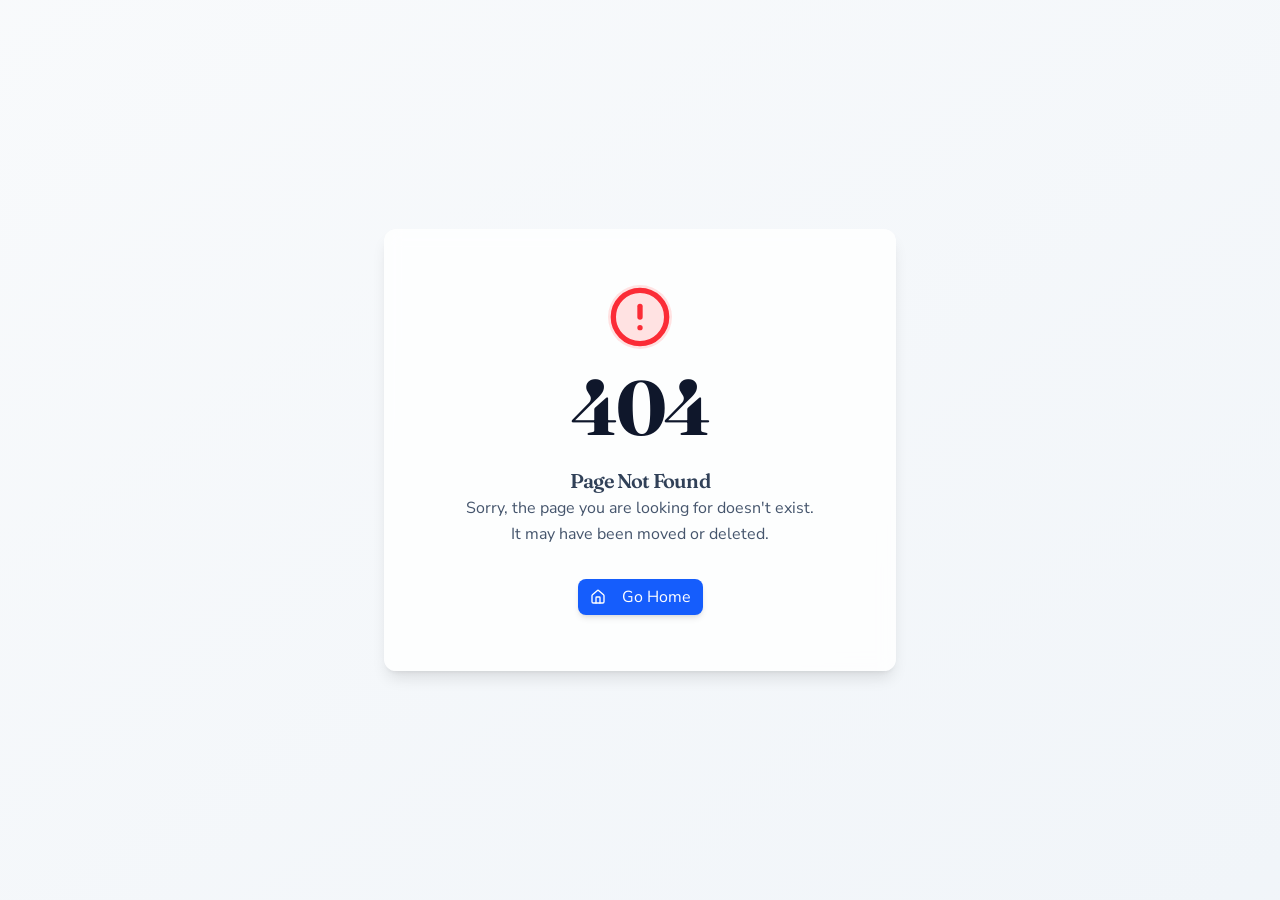
==== commit b4149239: "Add files via upload" ====
--- a/index.html
+++ b/index.html
@@ -12,8 +12,8 @@
     <link rel="preconnect" href="https://fonts.gstatic.com" crossorigin />
     <link href="https://fonts.googleapis.com/css2?family=Inter:wght@400;500;600;700&display=swap" rel="stylesheet" />
     THIS IS THE END OF A COMMENT BLOCK, BLOCK TO BE DELETED -->
-    <script type="module" crossorigin src="/studio-belajar-robi/index-Bcu2C-6P.js"></script>
-    <link rel="stylesheet" crossorigin href="/studio-belajar-robi/index-DIak8TTx.css">
+    <script type="module" crossorigin src="/index-Bcu2C-6P.js"></script>
+    <link rel="stylesheet" crossorigin href="/index-DIak8TTx.css">
     <script src="/__manus__/debug-collector.js" defer></script>
   </head>
 
--- a/index-DIak8TTx.css
+++ b/index-DIak8TTx.css
@@ -0,0 +1 @@
+@import"https://fonts.googleapis.com/css2?family=Fraunces:opsz,wght@9..144,700;9..144,800&family=Nunito+Sans:wght@500;600;700;800&display=swap";@layer components;/*! tailwindcss v4.1.14 | MIT License | https://tailwindcss.com */@layer properties{@supports (((-webkit-hyphens:none)) and (not (margin-trim:inline))) or ((-moz-orient:inline) and (not (color:rgb(from red r g b)))){*,:before,:after,::backdrop{--tw-translate-x:0;--tw-translate-y:0;--tw-translate-z:0;--tw-scale-x:1;--tw-scale-y:1;--tw-scale-z:1;--tw-rotate-x:initial;--tw-rotate-y:initial;--tw-rotate-z:initial;--tw-skew-x:initial;--tw-skew-y:initial;--tw-pan-x:initial;--tw-pan-y:initial;--tw-pinch-zoom:initial;--tw-space-y-reverse:0;--tw-space-x-reverse:0;--tw-divide-x-reverse:0;--tw-border-style:solid;--tw-divide-y-reverse:0;--tw-gradient-position:initial;--tw-gradient-from:#0000;--tw-gradient-via:#0000;--tw-gradient-to:#0000;--tw-gradient-stops:initial;--tw-gradient-via-stops:initial;--tw-gradient-from-position:0%;--tw-gradient-via-position:50%;--tw-gradient-to-position:100%;--tw-leading:initial;--tw-font-weight:initial;--tw-tracking:initial;--tw-ordinal:initial;--tw-slashed-zero:initial;--tw-numeric-figure:initial;--tw-numeric-spacing:initial;--tw-numeric-fraction:initial;--tw-shadow:0 0 #0000;--tw-shadow-color:initial;--tw-shadow-alpha:100%;--tw-inset-shadow:0 0 #0000;--tw-inset-shadow-color:initial;--tw-inset-shadow-alpha:100%;--tw-ring-color:initial;--tw-ring-shadow:0 0 #0000;--tw-inset-ring-color:initial;--tw-inset-ring-shadow:0 0 #0000;--tw-ring-inset:initial;--tw-ring-offset-width:0px;--tw-ring-offset-color:#fff;--tw-ring-offset-shadow:0 0 #0000;--tw-outline-style:solid;--tw-blur:initial;--tw-brightness:initial;--tw-contrast:initial;--tw-grayscale:initial;--tw-hue-rotate:initial;--tw-invert:initial;--tw-opacity:initial;--tw-saturate:initial;--tw-sepia:initial;--tw-drop-shadow:initial;--tw-drop-shadow-color:initial;--tw-drop-shadow-alpha:100%;--tw-drop-shadow-size:initial;--tw-backdrop-blur:initial;--tw-backdrop-brightness:initial;--tw-backdrop-contrast:initial;--tw-backdrop-grayscale:initial;--tw-backdrop-hue-rotate:initial;--tw-backdrop-invert:initial;--tw-backdrop-opacity:initial;--tw-backdrop-saturate:initial;--tw-backdrop-sepia:initial;--tw-duration:initial;--tw-ease:initial;--tw-content:"";--tw-animation-delay:0s;--tw-animation-direction:normal;--tw-animation-duration:initial;--tw-animation-fill-mode:none;--tw-animation-iteration-count:1;--tw-enter-blur:0;--tw-enter-opacity:1;--tw-enter-rotate:0;--tw-enter-scale:1;--tw-enter-translate-x:0;--tw-enter-translate-y:0;--tw-exit-blur:0;--tw-exit-opacity:1;--tw-exit-rotate:0;--tw-exit-scale:1;--tw-exit-translate-x:0;--tw-exit-translate-y:0}}}@layer theme{:root,:host{--font-sans:ui-sans-serif,system-ui,sans-serif,"Apple Color Emoji","Segoe UI Emoji","Segoe UI Symbol","Noto Color Emoji";--font-mono:ui-monospace,SFMono-Regular,Menlo,Monaco,Consolas,"Liberation Mono","Courier New",monospace;--color-red-50:oklch(97.1% .013 17.38);--color-red-100:oklch(93.6% .032 17.717);--color-red-500:oklch(63.7% .237 25.331);--color-red-600:oklch(57.7% .245 27.325);--color-red-800:oklch(44.4% .177 26.899);--color-blue-50:oklch(97% .014 254.604);--color-blue-100:oklch(93.2% .032 255.585);--color-blue-600:oklch(54.6% .245 262.881);--color-blue-700:oklch(48.8% .243 264.376);--color-indigo-100:oklch(93% .034 272.788);--color-indigo-600:oklch(51.1% .262 276.966);--color-indigo-700:oklch(45.7% .24 277.023);--color-purple-50:oklch(97.7% .014 308.299);--color-purple-100:oklch(94.6% .033 307.174);--color-purple-600:oklch(55.8% .288 302.321);--color-slate-50:oklch(98.4% .003 247.858);--color-slate-100:oklch(96.8% .007 247.896);--color-slate-600:oklch(44.6% .043 257.281);--color-slate-700:oklch(37.2% .044 257.287);--color-slate-900:oklch(20.8% .042 265.755);--color-gray-50:oklch(98.5% .002 247.839);--color-gray-100:oklch(96.7% .003 264.542);--color-gray-200:oklch(92.8% .006 264.531);--color-gray-300:oklch(87.2% .01 258.338);--color-gray-400:oklch(70.7% .022 261.325);--color-gray-500:oklch(55.1% .027 264.364);--color-gray-600:oklch(44.6% .03 256.802);--color-gray-700:oklch(37.3% .034 259.733);--color-gray-800:oklch(27.8% .033 256.848);--color-black:#000;--color-white:#fff;--spacing:.25rem;--container-xs:20rem;--container-sm:24rem;--container-md:28rem;--container-lg:32rem;--container-2xl:42rem;--container-4xl:56rem;--container-6xl:72rem;--container-7xl:80rem;--text-xs:.75rem;--text-xs--line-height:calc(1/.75);--text-sm:.875rem;--text-sm--line-height:calc(1.25/.875);--text-base:1rem;--text-base--line-height: 1.5 ;--text-lg:1.125rem;--text-lg--line-height:calc(1.75/1.125);--text-xl:1.25rem;--text-xl--line-height:calc(1.75/1.25);--text-2xl:1.5rem;--text-2xl--line-height:calc(2/1.5);--text-3xl:1.875rem;--text-3xl--line-height: 1.2 ;--text-4xl:2.25rem;--text-4xl--line-height:calc(2.5/2.25);--font-weight-normal:400;--font-weight-medium:500;--font-weight-semibold:600;--font-weight-bold:700;--tracking-tight:-.025em;--tracking-widest:.1em;--leading-snug:1.375;--leading-normal:1.5;--leading-relaxed:1.625;--radius-xs:.125rem;--radius-sm:.25rem;--radius-md:.375rem;--radius-lg:.5rem;--radius-xl:.75rem;--radius-3xl:1.5rem;--ease-out:cubic-bezier(0,0,.2,1);--ease-in-out:cubic-bezier(.4,0,.2,1);--animate-spin:spin 1s linear infinite;--animate-pulse:pulse 2s cubic-bezier(.4,0,.6,1)infinite;--blur-sm:8px;--blur-2xl:40px;--aspect-video:16/9;--default-transition-duration:.15s;--default-transition-timing-function:cubic-bezier(.4,0,.2,1);--default-font-family:var(--font-sans);--default-mono-font-family:var(--font-mono)}}@layer base{*,:after,:before,::backdrop{box-sizing:border-box;border:0 solid;margin:0;padding:0}::file-selector-button{box-sizing:border-box;border:0 solid;margin:0;padding:0}html,:host{-webkit-text-size-adjust:100%;tab-size:4;line-height:1.5;font-family:var(--default-font-family,ui-sans-serif,system-ui,sans-serif,"Apple Color Emoji","Segoe UI Emoji","Segoe UI Symbol","Noto Color Emoji");font-feature-settings:var(--default-font-feature-settings,normal);font-variation-settings:var(--default-font-variation-settings,normal);-webkit-tap-highlight-color:transparent}hr{height:0;color:inherit;border-top-width:1px}abbr:where([title]){-webkit-text-decoration:underline dotted;text-decoration:underline dotted}h1,h2,h3,h4,h5,h6{font-size:inherit;font-weight:inherit}a{color:inherit;-webkit-text-decoration:inherit;text-decoration:inherit}b,strong{font-weight:bolder}code,kbd,samp,pre{font-family:var(--default-mono-font-family,ui-monospace,SFMono-Regular,Menlo,Monaco,Consolas,"Liberation Mono","Courier New",monospace);font-feature-settings:var(--default-mono-font-feature-settings,normal);font-variation-settings:var(--default-mono-font-variation-settings,normal);font-size:1em}small{font-size:80%}sub,sup{vertical-align:baseline;font-size:75%;line-height:0;position:relative}sub{bottom:-.25em}sup{top:-.5em}table{text-indent:0;border-color:inherit;border-collapse:collapse}:-moz-focusring{outline:auto}progress{vertical-align:baseline}summary{display:list-item}ol,ul,menu{list-style:none}img,svg,video,canvas,audio,iframe,embed,object{vertical-align:middle;display:block}img,video{max-width:100%;height:auto}button,input,select,optgroup,textarea{font:inherit;font-feature-settings:inherit;font-variation-settings:inherit;letter-spacing:inherit;color:inherit;opacity:1;background-color:#0000;border-radius:0}::file-selector-button{font:inherit;font-feature-settings:inherit;font-variation-settings:inherit;letter-spacing:inherit;color:inherit;opacity:1;background-color:#0000;border-radius:0}:where(select:is([multiple],[size])) optgroup{font-weight:bolder}:where(select:is([multiple],[size])) optgroup option{padding-inline-start:20px}::file-selector-button{margin-inline-end:4px}::placeholder{opacity:1}@supports (not ((-webkit-appearance:-apple-pay-button))) or (contain-intrinsic-size:1px){::placeholder{color:currentColor}@supports (color:color-mix(in lab,red,red)){::placeholder{color:color-mix(in oklab,currentcolor 50%,transparent)}}}textarea{resize:vertical}::-webkit-search-decoration{-webkit-appearance:none}::-webkit-date-and-time-value{min-height:1lh;text-align:inherit}::-webkit-datetime-edit{display:inline-flex}::-webkit-datetime-edit-fields-wrapper{padding:0}::-webkit-datetime-edit{padding-block:0}::-webkit-datetime-edit-year-field{padding-block:0}::-webkit-datetime-edit-month-field{padding-block:0}::-webkit-datetime-edit-day-field{padding-block:0}::-webkit-datetime-edit-hour-field{padding-block:0}::-webkit-datetime-edit-minute-field{padding-block:0}::-webkit-datetime-edit-second-field{padding-block:0}::-webkit-datetime-edit-millisecond-field{padding-block:0}::-webkit-datetime-edit-meridiem-field{padding-block:0}::-webkit-calendar-picker-indicator{line-height:1}:-moz-ui-invalid{box-shadow:none}button,input:where([type=button],[type=reset],[type=submit]){appearance:button}::file-selector-button{appearance:button}::-webkit-inner-spin-button{height:auto}::-webkit-outer-spin-button{height:auto}[hidden]:where(:not([hidden=until-found])){display:none!important}}@layer utilities{.\@container\/card-header{container:card-header/inline-size}.\@container\/field-group{container:field-group/inline-size}.pointer-events-auto{pointer-events:auto}.pointer-events-none{pointer-events:none}.collapse{visibility:collapse}.invisible{visibility:hidden}.visible{visibility:visible}.sr-only{clip-path:inset(50%);white-space:nowrap;border-width:0;width:1px;height:1px;margin:-1px;padding:0;position:absolute;overflow:hidden}.not-sr-only{clip-path:none;white-space:normal;width:auto;height:auto;margin:0;padding:0;position:static;overflow:visible}.absolute{position:absolute}.fixed{position:fixed}.relative{position:relative}.static{position:static}.sticky{position:sticky}.inset-0{inset:calc(var(--spacing)*0)}.inset-x-0{inset-inline:calc(var(--spacing)*0)}.inset-y-0{inset-block:calc(var(--spacing)*0)}.-top-1{top:calc(var(--spacing)*-1)}.-top-12{top:calc(var(--spacing)*-12)}.top-0{top:calc(var(--spacing)*0)}.top-1{top:calc(var(--spacing)*1)}.top-1\.5{top:calc(var(--spacing)*1.5)}.top-1\/2{top:50%}.top-3\.5{top:calc(var(--spacing)*3.5)}.top-4{top:calc(var(--spacing)*4)}.top-\[1px\]{top:1px}.top-\[50\%\]{top:50%}.top-\[60\%\]{top:60%}.top-full{top:100%}.-right-12{right:calc(var(--spacing)*-12)}.right-0{right:calc(var(--spacing)*0)}.right-1{right:calc(var(--spacing)*1)}.right-2{right:calc(var(--spacing)*2)}.right-3{right:calc(var(--spacing)*3)}.right-4{right:calc(var(--spacing)*4)}.-bottom-12{bottom:calc(var(--spacing)*-12)}.bottom-0{bottom:calc(var(--spacing)*0)}.bottom-4{bottom:calc(var(--spacing)*4)}.bottom-8{bottom:calc(var(--spacing)*8)}.bottom-full{bottom:100%}.-left-12{left:calc(var(--spacing)*-12)}.left-0{left:calc(var(--spacing)*0)}.left-1\/2{left:50%}.left-2{left:calc(var(--spacing)*2)}.left-2\.5{left:calc(var(--spacing)*2.5)}.left-4{left:calc(var(--spacing)*4)}.left-8{left:calc(var(--spacing)*8)}.left-\[50\%\]{left:50%}.isolate{isolation:isolate}.isolation-auto{isolation:auto}.z-10{z-index:10}.z-20{z-index:20}.z-40{z-index:40}.z-50{z-index:50}.z-\[1\]{z-index:1}.z-\[999999\]{z-index:999999}.z-\[2147483643\]{z-index:2147483643}.z-\[2147483644\]{z-index:2147483644}.order-first{order:-9999}.order-last{order:9999}.col-start-2{grid-column-start:2}.row-span-2{grid-row:span 2/span 2}.row-start-1{grid-row-start:1}.container{width:100%}@media (min-width:40rem){.container{max-width:40rem}}@media (min-width:48rem){.container{max-width:48rem}}@media (min-width:64rem){.container{max-width:64rem}}@media (min-width:80rem){.container{max-width:80rem}}@media (min-width:96rem){.container{max-width:96rem}}.\!m-0{margin:calc(var(--spacing)*0)!important}.-m-\[25\%\]{margin:-25%}.m-0{margin:calc(var(--spacing)*0)}.-mx-1{margin-inline:calc(var(--spacing)*-1)}.mx-2{margin-inline:calc(var(--spacing)*2)}.mx-3\.5{margin-inline:calc(var(--spacing)*3.5)}.mx-4{margin-inline:calc(var(--spacing)*4)}.mx-auto{margin-inline:auto}.-my-2{margin-block:calc(var(--spacing)*-2)}.my-0{margin-block:calc(var(--spacing)*0)}.my-0\.5{margin-block:calc(var(--spacing)*.5)}.my-1{margin-block:calc(var(--spacing)*1)}.-mt-4{margin-top:calc(var(--spacing)*-4)}.mt-0{margin-top:calc(var(--spacing)*0)}.mt-0\.5{margin-top:calc(var(--spacing)*.5)}.mt-1{margin-top:calc(var(--spacing)*1)}.mt-1\.5{margin-top:calc(var(--spacing)*1.5)}.mt-2{margin-top:calc(var(--spacing)*2)}.mt-4{margin-top:calc(var(--spacing)*4)}.mt-6{margin-top:calc(var(--spacing)*6)}.mt-8{margin-top:calc(var(--spacing)*8)}.mt-12{margin-top:calc(var(--spacing)*12)}.mt-auto{margin-top:auto}.mr-1{margin-right:calc(var(--spacing)*1)}.mr-2{margin-right:calc(var(--spacing)*2)}.mb-1{margin-bottom:calc(var(--spacing)*1)}.mb-1\.5{margin-bottom:calc(var(--spacing)*1.5)}.mb-2{margin-bottom:calc(var(--spacing)*2)}.mb-3{margin-bottom:calc(var(--spacing)*3)}.mb-4{margin-bottom:calc(var(--spacing)*4)}.mb-6{margin-bottom:calc(var(--spacing)*6)}.mb-8{margin-bottom:calc(var(--spacing)*8)}.mb-\[6px\]{margin-bottom:6px}.-ml-4{margin-left:calc(var(--spacing)*-4)}.ml-1{margin-left:calc(var(--spacing)*1)}.ml-2{margin-left:calc(var(--spacing)*2)}.ml-4{margin-left:calc(var(--spacing)*4)}.ml-auto{margin-left:auto}.line-clamp-1{-webkit-line-clamp:1;-webkit-box-orient:vertical;display:-webkit-box;overflow:hidden}.line-clamp-2{-webkit-line-clamp:2;-webkit-box-orient:vertical;display:-webkit-box;overflow:hidden}.block{display:block}.contents{display:contents}.flex{display:flex}.flow-root{display:flow-root}.grid{display:grid}.hidden{display:none}.inline{display:inline}.inline-block{display:inline-block}.inline-flex{display:inline-flex}.inline-grid{display:inline-grid}.inline-table{display:inline-table}.list-item{display:list-item}.table{display:table}.table-caption{display:table-caption}.table-cell{display:table-cell}.table-column{display:table-column}.table-column-group{display:table-column-group}.table-footer-group{display:table-footer-group}.table-header-group{display:table-header-group}.table-row{display:table-row}.table-row-group{display:table-row-group}.field-sizing-content{field-sizing:content}.aspect-square{aspect-ratio:1}.aspect-video{aspect-ratio:var(--aspect-video)}.size-\(--cell-size\){width:var(--cell-size);height:var(--cell-size)}.size-2{width:calc(var(--spacing)*2);height:calc(var(--spacing)*2)}.size-2\.5{width:calc(var(--spacing)*2.5);height:calc(var(--spacing)*2.5)}.size-3{width:calc(var(--spacing)*3);height:calc(var(--spacing)*3)}.size-3\.5{width:calc(var(--spacing)*3.5);height:calc(var(--spacing)*3.5)}.size-4{width:calc(var(--spacing)*4);height:calc(var(--spacing)*4)}.size-5{width:calc(var(--spacing)*5);height:calc(var(--spacing)*5)}.size-6{width:calc(var(--spacing)*6);height:calc(var(--spacing)*6)}.size-7{width:calc(var(--spacing)*7);height:calc(var(--spacing)*7)}.size-8{width:calc(var(--spacing)*8);height:calc(var(--spacing)*8)}.size-9{width:calc(var(--spacing)*9);height:calc(var(--spacing)*9)}.size-10{width:calc(var(--spacing)*10);height:calc(var(--spacing)*10)}.size-12{width:calc(var(--spacing)*12);height:calc(var(--spacing)*12)}.size-auto{width:auto;height:auto}.size-full{width:100%;height:100%}.h-\(--cell-size\){height:var(--cell-size)}.h-0{height:calc(var(--spacing)*0)}.h-0\.5{height:calc(var(--spacing)*.5)}.h-1\.5{height:calc(var(--spacing)*1.5)}.h-2{height:calc(var(--spacing)*2)}.h-2\.5{height:calc(var(--spacing)*2.5)}.h-3{height:calc(var(--spacing)*3)}.h-4{height:calc(var(--spacing)*4)}.h-5{height:calc(var(--spacing)*5)}.h-6{height:calc(var(--spacing)*6)}.h-7{height:calc(var(--spacing)*7)}.h-8{height:calc(var(--spacing)*8)}.h-9{height:calc(var(--spacing)*9)}.h-10{height:calc(var(--spacing)*10)}.h-12{height:calc(var(--spacing)*12)}.h-14{height:calc(var(--spacing)*14)}.h-16{height:calc(var(--spacing)*16)}.h-32{height:calc(var(--spacing)*32)}.h-48{height:calc(var(--spacing)*48)}.h-64{height:calc(var(--spacing)*64)}.h-\[1\.15rem\]{height:1.15rem}.h-\[18px\]{height:18px}.h-\[38px\]{height:38px}.h-\[150\%\]{height:150%}.h-\[200px\]{height:200px}.h-\[500px\]{height:500px}.h-\[calc\(100\%-1px\)\]{height:calc(100% - 1px)}.h-\[var\(--radix-navigation-menu-viewport-height\)\]{height:var(--radix-navigation-menu-viewport-height)}.h-\[var\(--radix-select-trigger-height\)\]{height:var(--radix-select-trigger-height)}.h-auto{height:auto}.h-full{height:100%}.h-px{height:1px}.h-svh{height:100svh}.max-h-\(--radix-context-menu-content-available-height\){max-height:var(--radix-context-menu-content-available-height)}.max-h-\(--radix-dropdown-menu-content-available-height\){max-height:var(--radix-dropdown-menu-content-available-height)}.max-h-\(--radix-select-content-available-height\){max-height:var(--radix-select-content-available-height)}.max-h-32{max-height:calc(var(--spacing)*32)}.max-h-96{max-height:calc(var(--spacing)*96)}.max-h-\[80vh\]{max-height:80vh}.max-h-\[300px\]{max-height:300px}.min-h-0{min-height:calc(var(--spacing)*0)}.min-h-4{min-height:calc(var(--spacing)*4)}.min-h-9{min-height:calc(var(--spacing)*9)}.min-h-16{min-height:calc(var(--spacing)*16)}.min-h-\[200px\]{min-height:200px}.min-h-screen{min-height:100vh}.min-h-svh{min-height:100svh}.w-\(--cell-size\){width:var(--cell-size)}.w-\(--sidebar-width\){width:var(--sidebar-width)}.w-0{width:calc(var(--spacing)*0)}.w-1{width:calc(var(--spacing)*1)}.w-1\/2{width:50%}.w-2{width:calc(var(--spacing)*2)}.w-2\.5{width:calc(var(--spacing)*2.5)}.w-3{width:calc(var(--spacing)*3)}.w-3\/4{width:75%}.w-4{width:calc(var(--spacing)*4)}.w-5{width:calc(var(--spacing)*5)}.w-6{width:calc(var(--spacing)*6)}.w-8{width:calc(var(--spacing)*8)}.w-9{width:calc(var(--spacing)*9)}.w-10{width:calc(var(--spacing)*10)}.w-16{width:calc(var(--spacing)*16)}.w-20{width:calc(var(--spacing)*20)}.w-24{width:calc(var(--spacing)*24)}.w-32{width:calc(var(--spacing)*32)}.w-48{width:calc(var(--spacing)*48)}.w-64{width:calc(var(--spacing)*64)}.w-72{width:calc(var(--spacing)*72)}.w-80{width:calc(var(--spacing)*80)}.w-\[18px\]{width:18px}.w-\[38px\]{width:38px}.w-\[90\%\]{width:90%}.w-\[100px\]{width:100px}.w-\[150\%\]{width:150%}.w-\[280px\]{width:280px}.w-\[400px\]{width:400px}.w-auto{width:auto}.w-fit{width:fit-content}.w-full{width:100%}.w-max{width:max-content}.w-px{width:1px}.max-w-\(--skeleton-width\){max-width:var(--skeleton-width)}.max-w-2xl{max-width:var(--container-2xl)}.max-w-4xl{max-width:var(--container-4xl)}.max-w-6xl{max-width:var(--container-6xl)}.max-w-7xl{max-width:var(--container-7xl)}.max-w-\[80\%\]{max-width:80%}.max-w-\[260px\]{max-width:260px}.max-w-\[600px\]{max-width:600px}.max-w-\[calc\(100\%-2rem\)\]{max-width:calc(100% - 2rem)}.max-w-lg{max-width:var(--container-lg)}.max-w-max{max-width:max-content}.max-w-md{max-width:var(--container-md)}.max-w-none{max-width:none}.max-w-sm{max-width:var(--container-sm)}.max-w-xs{max-width:var(--container-xs)}.min-w-\(--cell-size\){min-width:var(--cell-size)}.min-w-0{min-width:calc(var(--spacing)*0)}.min-w-5{min-width:calc(var(--spacing)*5)}.min-w-8{min-width:calc(var(--spacing)*8)}.min-w-9{min-width:calc(var(--spacing)*9)}.min-w-10{min-width:calc(var(--spacing)*10)}.min-w-\[8rem\]{min-width:8rem}.min-w-\[12rem\]{min-width:12rem}.min-w-\[var\(--radix-select-trigger-width\)\]{min-width:var(--radix-select-trigger-width)}.flex-1{flex:1}.flex-shrink-0{flex-shrink:0}.shrink{flex-shrink:1}.shrink-0{flex-shrink:0}.grow{flex-grow:1}.grow-0{flex-grow:0}.basis-full{flex-basis:100%}.caption-bottom{caption-side:bottom}.border-collapse{border-collapse:collapse}.origin-\(--radix-context-menu-content-transform-origin\){transform-origin:var(--radix-context-menu-content-transform-origin)}.origin-\(--radix-dropdown-menu-content-transform-origin\){transform-origin:var(--radix-dropdown-menu-content-transform-origin)}.origin-\(--radix-hover-card-content-transform-origin\){transform-origin:var(--radix-hover-card-content-transform-origin)}.origin-\(--radix-menubar-content-transform-origin\){transform-origin:var(--radix-menubar-content-transform-origin)}.origin-\(--radix-popover-content-transform-origin\){transform-origin:var(--radix-popover-content-transform-origin)}.origin-\(--radix-select-content-transform-origin\){transform-origin:var(--radix-select-content-transform-origin)}.origin-\(--radix-tooltip-content-transform-origin\){transform-origin:var(--radix-tooltip-content-transform-origin)}.-translate-x-1\/2{--tw-translate-x: -50% ;translate:var(--tw-translate-x)var(--tw-translate-y)}.-translate-x-px{--tw-translate-x:-1px;translate:var(--tw-translate-x)var(--tw-translate-y)}.translate-x-\[-50\%\]{--tw-translate-x:-50%;translate:var(--tw-translate-x)var(--tw-translate-y)}.translate-x-px{--tw-translate-x:1px;translate:var(--tw-translate-x)var(--tw-translate-y)}.-translate-y-1{--tw-translate-y:calc(var(--spacing)*-1);translate:var(--tw-translate-x)var(--tw-translate-y)}.-translate-y-1\/2{--tw-translate-y: -50% ;translate:var(--tw-translate-x)var(--tw-translate-y)}.translate-y-0\.5{--tw-translate-y:calc(var(--spacing)*.5);translate:var(--tw-translate-x)var(--tw-translate-y)}.translate-y-\[-50\%\]{--tw-translate-y:-50%;translate:var(--tw-translate-x)var(--tw-translate-y)}.translate-y-\[calc\(-50\%_-_2px\)\]{--tw-translate-y: calc(-50% - 2px) ;translate:var(--tw-translate-x)var(--tw-translate-y)}.translate-none{translate:none}.scale-3d{scale:var(--tw-scale-x)var(--tw-scale-y)var(--tw-scale-z)}.rotate-45{rotate:45deg}.rotate-90{rotate:90deg}.rotate-180{rotate:180deg}.transform{transform:var(--tw-rotate-x,)var(--tw-rotate-y,)var(--tw-rotate-z,)var(--tw-skew-x,)var(--tw-skew-y,)}.animate-caret-blink{animation:1.25s ease-out infinite caret-blink}.animate-in{animation:enter var(--tw-animation-duration,var(--tw-duration,.15s))var(--tw-ease,ease)var(--tw-animation-delay,0s)var(--tw-animation-iteration-count,1)var(--tw-animation-direction,normal)var(--tw-animation-fill-mode,none)}.animate-pulse{animation:var(--animate-pulse)}.animate-spin{animation:var(--animate-spin)}.cursor-col-resize{cursor:col-resize}.cursor-default{cursor:default}.cursor-ew-resize{cursor:ew-resize}.cursor-not-allowed{cursor:not-allowed}.cursor-pointer{cursor:pointer}.cursor-text{cursor:text}.touch-pinch-zoom{--tw-pinch-zoom:pinch-zoom;touch-action:var(--tw-pan-x,)var(--tw-pan-y,)var(--tw-pinch-zoom,)}.touch-none{touch-action:none}.resize{resize:both}.resize-none{resize:none}.resize-y{resize:vertical}.scroll-my-1{scroll-margin-block:calc(var(--spacing)*1)}.scroll-py-1{scroll-padding-block:calc(var(--spacing)*1)}.list-inside{list-style-position:inside}.list-disc{list-style-type:disc}.list-none{list-style-type:none}.appearance-none{appearance:none}.auto-rows-min{grid-auto-rows:min-content}.grid-cols-1{grid-template-columns:repeat(1,minmax(0,1fr))}.grid-cols-2{grid-template-columns:repeat(2,minmax(0,1fr))}.grid-cols-3{grid-template-columns:repeat(3,minmax(0,1fr))}.grid-cols-\[0_1fr\]{grid-template-columns:0 1fr}.grid-rows-\[auto_auto\]{grid-template-rows:auto auto}.flex-col{flex-direction:column}.flex-col-reverse{flex-direction:column-reverse}.flex-row{flex-direction:row}.flex-wrap{flex-wrap:wrap}.items-center{align-items:center}.items-end{align-items:flex-end}.items-start{align-items:flex-start}.items-stretch{align-items:stretch}.justify-between{justify-content:space-between}.justify-center{justify-content:center}.justify-end{justify-content:flex-end}.justify-start{justify-content:flex-start}.justify-items-start{justify-items:start}.gap-0{gap:calc(var(--spacing)*0)}.gap-0\.5{gap:calc(var(--spacing)*.5)}.gap-1{gap:calc(var(--spacing)*1)}.gap-1\.5{gap:calc(var(--spacing)*1.5)}.gap-2{gap:calc(var(--spacing)*2)}.gap-2\.5{gap:calc(var(--spacing)*2.5)}.gap-3{gap:calc(var(--spacing)*3)}.gap-4{gap:calc(var(--spacing)*4)}.gap-6{gap:calc(var(--spacing)*6)}.gap-7{gap:calc(var(--spacing)*7)}.gap-8{gap:calc(var(--spacing)*8)}:where(.space-y-1>:not(:last-child)){--tw-space-y-reverse:0;margin-block-start:calc(calc(var(--spacing)*1)*var(--tw-space-y-reverse));margin-block-end:calc(calc(var(--spacing)*1)*calc(1 - var(--tw-space-y-reverse)))}:where(.space-y-1\.5>:not(:last-child)){--tw-space-y-reverse:0;margin-block-start:calc(calc(var(--spacing)*1.5)*var(--tw-space-y-reverse));margin-block-end:calc(calc(var(--spacing)*1.5)*calc(1 - var(--tw-space-y-reverse)))}:where(.space-y-2>:not(:last-child)){--tw-space-y-reverse:0;margin-block-start:calc(calc(var(--spacing)*2)*var(--tw-space-y-reverse));margin-block-end:calc(calc(var(--spacing)*2)*calc(1 - var(--tw-space-y-reverse)))}:where(.space-y-2\.5>:not(:last-child)){--tw-space-y-reverse:0;margin-block-start:calc(calc(var(--spacing)*2.5)*var(--tw-space-y-reverse));margin-block-end:calc(calc(var(--spacing)*2.5)*calc(1 - var(--tw-space-y-reverse)))}:where(.space-y-3>:not(:last-child)){--tw-space-y-reverse:0;margin-block-start:calc(calc(var(--spacing)*3)*var(--tw-space-y-reverse));margin-block-end:calc(calc(var(--spacing)*3)*calc(1 - var(--tw-space-y-reverse)))}:where(.space-y-4>:not(:last-child)){--tw-space-y-reverse:0;margin-block-start:calc(calc(var(--spacing)*4)*var(--tw-space-y-reverse));margin-block-end:calc(calc(var(--spacing)*4)*calc(1 - var(--tw-space-y-reverse)))}:where(.space-y-6>:not(:last-child)){--tw-space-y-reverse:0;margin-block-start:calc(calc(var(--spacing)*6)*var(--tw-space-y-reverse));margin-block-end:calc(calc(var(--spacing)*6)*calc(1 - var(--tw-space-y-reverse)))}:where(.space-y-12>:not(:last-child)){--tw-space-y-reverse:0;margin-block-start:calc(calc(var(--spacing)*12)*var(--tw-space-y-reverse));margin-block-end:calc(calc(var(--spacing)*12)*calc(1 - var(--tw-space-y-reverse)))}:where(.space-y-reverse>:not(:last-child)){--tw-space-y-reverse:1}.gap-x-2{column-gap:calc(var(--spacing)*2)}:where(.space-x-2>:not(:last-child)){--tw-space-x-reverse:0;margin-inline-start:calc(calc(var(--spacing)*2)*var(--tw-space-x-reverse));margin-inline-end:calc(calc(var(--spacing)*2)*calc(1 - var(--tw-space-x-reverse)))}:where(.space-x-reverse>:not(:last-child)){--tw-space-x-reverse:1}.gap-y-0\.5{row-gap:calc(var(--spacing)*.5)}.gap-y-3{row-gap:calc(var(--spacing)*3)}:where(.divide-x>:not(:last-child)){--tw-divide-x-reverse:0;border-inline-style:var(--tw-border-style);border-inline-start-width:calc(1px*var(--tw-divide-x-reverse));border-inline-end-width:calc(1px*calc(1 - var(--tw-divide-x-reverse)))}:where(.divide-y>:not(:last-child)){--tw-divide-y-reverse:0;border-bottom-style:var(--tw-border-style);border-top-style:var(--tw-border-style);border-top-width:calc(1px*var(--tw-divide-y-reverse));border-bottom-width:calc(1px*calc(1 - var(--tw-divide-y-reverse)))}:where(.divide-y-reverse>:not(:last-child)){--tw-divide-y-reverse:1}.self-start{align-self:flex-start}.self-stretch{align-self:stretch}.justify-self-end{justify-self:flex-end}.truncate{text-overflow:ellipsis;white-space:nowrap;overflow:hidden}.overflow-auto{overflow:auto}.overflow-hidden{overflow:hidden}.overflow-x-auto{overflow-x:auto}.overflow-x-hidden{overflow-x:hidden}.overflow-y-auto{overflow-y:auto}.rounded{border-radius:.25rem}.rounded-3xl{border-radius:var(--radius-3xl)}.rounded-\[2px\]{border-radius:2px}.rounded-\[4px\]{border-radius:4px}.rounded-\[8px\]{border-radius:8px}.rounded-\[10px\]{border-radius:10px}.rounded-\[12px\]{border-radius:12px}.rounded-\[14px\]{border-radius:14px}.rounded-\[20px\]{border-radius:20px}.rounded-\[calc\(var\(--radius\)-5px\)\]{border-radius:calc(var(--radius) - 5px)}.rounded-\[inherit\]{border-radius:inherit}.rounded-full{border-radius:3.40282e38px}.rounded-lg{border-radius:var(--radius-lg)}.rounded-md{border-radius:var(--radius-md)}.rounded-none{border-radius:0}.rounded-sm{border-radius:var(--radius-sm)}.rounded-xl{border-radius:var(--radius-xl)}.rounded-xs{border-radius:var(--radius-xs)}.rounded-s{border-start-start-radius:.25rem;border-end-start-radius:.25rem}.rounded-ss{border-start-start-radius:.25rem}.rounded-e{border-start-end-radius:.25rem;border-end-end-radius:.25rem}.rounded-se{border-start-end-radius:.25rem}.rounded-ee{border-end-end-radius:.25rem}.rounded-es{border-end-start-radius:.25rem}.rounded-t{border-top-left-radius:.25rem;border-top-right-radius:.25rem}.rounded-l{border-top-left-radius:.25rem;border-bottom-left-radius:.25rem}.rounded-l-md{border-top-left-radius:var(--radius-md);border-bottom-left-radius:var(--radius-md)}.rounded-tl{border-top-left-radius:.25rem}.rounded-tl-sm{border-top-left-radius:var(--radius-sm)}.rounded-r{border-top-right-radius:.25rem;border-bottom-right-radius:.25rem}.rounded-r-md{border-top-right-radius:var(--radius-md);border-bottom-right-radius:var(--radius-md)}.rounded-tr{border-top-right-radius:.25rem}.rounded-b{border-bottom-right-radius:.25rem;border-bottom-left-radius:.25rem}.rounded-br{border-bottom-right-radius:.25rem}.rounded-bl{border-bottom-left-radius:.25rem}.border{border-style:var(--tw-border-style);border-width:1px}.border-0{border-style:var(--tw-border-style);border-width:0}.border-\[1\.5px\]{border-style:var(--tw-border-style);border-width:1.5px}.border-x{border-inline-style:var(--tw-border-style);border-inline-width:1px}.border-y{border-block-style:var(--tw-border-style);border-block-width:1px}.border-s{border-inline-start-style:var(--tw-border-style);border-inline-start-width:1px}.border-e{border-inline-end-style:var(--tw-border-style);border-inline-end-width:1px}.border-t{border-top-style:var(--tw-border-style);border-top-width:1px}.border-r{border-right-style:var(--tw-border-style);border-right-width:1px}.border-r-0{border-right-style:var(--tw-border-style);border-right-width:0}.border-b{border-bottom-style:var(--tw-border-style);border-bottom-width:1px}.border-l{border-left-style:var(--tw-border-style);border-left-width:1px}.border-dashed{--tw-border-style:dashed;border-style:dashed}.border-none{--tw-border-style:none;border-style:none}.border-\(--color-border\){border-color:var(--color-border)}.border-\[rgba\(0\,0\,0\,0\.08\)\]{border-color:#00000014}.border-\[var\(--border-main\)\]{border-color:var(--border-main)}.border-\[var\(--icon-secondary\)\]{border-color:var(--icon-secondary)}.border-\[var\(--text-tertiary\)\]{border-color:var(--text-tertiary)}.border-black{border-color:var(--color-black)}.border-black\/10{border-color:#0000001a}@supports (color:color-mix(in lab,red,red)){.border-black\/10{border-color:color-mix(in oklab,var(--color-black)10%,transparent)}}.border-black\/20{border-color:#0003}@supports (color:color-mix(in lab,red,red)){.border-black\/20{border-color:color-mix(in oklab,var(--color-black)20%,transparent)}}.border-gray-200{border-color:var(--color-gray-200)}.border-gray-300{border-color:var(--color-gray-300)}.border-transparent{border-color:#0000}.border-t-transparent{border-top-color:#0000}.border-l-transparent{border-left-color:#0000}.bg-\(--color-bg\){background-color:var(--color-bg)}.bg-\[\#1a1a19\]{background-color:#1a1a19}.bg-\[\#0081f2\]{background-color:#0081f2}.bg-\[\#f8f8f7\]{background-color:#f8f8f7}.bg-\[\#fdf4e0\]{background-color:#fdf4e0}.bg-\[\#ffffff0f\]{background-color:#ffffff0f}.bg-\[\#ffffff1a\]{background-color:#ffffff1a}.bg-\[rgb\(37\,37\,37\)\]{background-color:#252525}.bg-\[rgba\(239\,162\,1\,0\.12\)\]{background-color:#efa2011f}.bg-\[var\(--Button-primary-brand\)\]{background-color:var(--Button-primary-brand)}.bg-\[var\(--background-menu-gray\)\]{background-color:var(--background-menu-gray)}.bg-\[var\(--border-main\)\]{background-color:var(--border-main)}.bg-\[var\(--fill-tsp-white-main\)\]{background-color:var(--fill-tsp-white-main)}.bg-\[var\(--text-primary\)\]{background-color:var(--text-primary)}.bg-black{background-color:var(--color-black)}.bg-black\/50{background-color:#00000080}@supports (color:color-mix(in lab,red,red)){.bg-black\/50{background-color:color-mix(in oklab,var(--color-black)50%,transparent)}}.bg-blue-600{background-color:var(--color-blue-600)}.bg-gray-50{background-color:var(--color-gray-50)}.bg-gray-100{background-color:var(--color-gray-100)}.bg-gray-200{background-color:var(--color-gray-200)}.bg-gray-300{background-color:var(--color-gray-300)}.bg-indigo-100{background-color:var(--color-indigo-100)}.bg-indigo-600{background-color:var(--color-indigo-600)}.bg-purple-50{background-color:var(--color-purple-50)}.bg-purple-600{background-color:var(--color-purple-600)}.bg-red-50{background-color:var(--color-red-50)}.bg-red-100{background-color:var(--color-red-100)}.bg-red-500{background-color:var(--color-red-500)}.bg-transparent{background-color:#0000}.bg-white{background-color:var(--color-white)}.bg-white\/80{background-color:#fffc}@supports (color:color-mix(in lab,red,red)){.bg-white\/80{background-color:color-mix(in oklab,var(--color-white)80%,transparent)}}.bg-gradient-to-br{--tw-gradient-position:to bottom right in oklab;background-image:linear-gradient(var(--tw-gradient-stops))}.bg-gradient-to-r{--tw-gradient-position:to right in oklab;background-image:linear-gradient(var(--tw-gradient-stops))}.from-blue-50{--tw-gradient-from:var(--color-blue-50);--tw-gradient-stops:var(--tw-gradient-via-stops,var(--tw-gradient-position),var(--tw-gradient-from)var(--tw-gradient-from-position),var(--tw-gradient-to)var(--tw-gradient-to-position))}.from-purple-100{--tw-gradient-from:var(--color-purple-100);--tw-gradient-stops:var(--tw-gradient-via-stops,var(--tw-gradient-position),var(--tw-gradient-from)var(--tw-gradient-from-position),var(--tw-gradient-to)var(--tw-gradient-to-position))}.from-purple-600{--tw-gradient-from:var(--color-purple-600);--tw-gradient-stops:var(--tw-gradient-via-stops,var(--tw-gradient-position),var(--tw-gradient-from)var(--tw-gradient-from-position),var(--tw-gradient-to)var(--tw-gradient-to-position))}.from-slate-50{--tw-gradient-from:var(--color-slate-50);--tw-gradient-stops:var(--tw-gradient-via-stops,var(--tw-gradient-position),var(--tw-gradient-from)var(--tw-gradient-from-position),var(--tw-gradient-to)var(--tw-gradient-to-position))}.to-blue-100{--tw-gradient-to:var(--color-blue-100);--tw-gradient-stops:var(--tw-gradient-via-stops,var(--tw-gradient-position),var(--tw-gradient-from)var(--tw-gradient-from-position),var(--tw-gradient-to)var(--tw-gradient-to-position))}.to-blue-600{--tw-gradient-to:var(--color-blue-600);--tw-gradient-stops:var(--tw-gradient-via-stops,var(--tw-gradient-position),var(--tw-gradient-from)var(--tw-gradient-from-position),var(--tw-gradient-to)var(--tw-gradient-to-position))}.to-indigo-100{--tw-gradient-to:var(--color-indigo-100);--tw-gradient-stops:var(--tw-gradient-via-stops,var(--tw-gradient-position),var(--tw-gradient-from)var(--tw-gradient-from-position),var(--tw-gradient-to)var(--tw-gradient-to-position))}.to-slate-100{--tw-gradient-to:var(--color-slate-100);--tw-gradient-stops:var(--tw-gradient-via-stops,var(--tw-gradient-position),var(--tw-gradient-from)var(--tw-gradient-from-position),var(--tw-gradient-to)var(--tw-gradient-to-position))}.bg-repeat{background-repeat:repeat}.mask-no-clip{-webkit-mask-clip:no-clip;mask-clip:no-clip}.mask-repeat{-webkit-mask-repeat:repeat;mask-repeat:repeat}.fill-current{fill:currentColor}.object-contain{object-fit:contain}.object-cover{object-fit:cover}.p-0{padding:calc(var(--spacing)*0)}.p-1{padding:calc(var(--spacing)*1)}.p-1\.5{padding:calc(var(--spacing)*1.5)}.p-2{padding:calc(var(--spacing)*2)}.p-3{padding:calc(var(--spacing)*3)}.p-4{padding:calc(var(--spacing)*4)}.p-5{padding:calc(var(--spacing)*5)}.p-6{padding:calc(var(--spacing)*6)}.p-8{padding:calc(var(--spacing)*8)}.p-\[3px\]{padding:3px}.p-px{padding:1px}.px-\(--cell-size\){padding-inline:var(--cell-size)}.px-0{padding-inline:calc(var(--spacing)*0)}.px-0\.5{padding-inline:calc(var(--spacing)*.5)}.px-1{padding-inline:calc(var(--spacing)*1)}.px-1\.5{padding-inline:calc(var(--spacing)*1.5)}.px-2{padding-inline:calc(var(--spacing)*2)}.px-2\.5{padding-inline:calc(var(--spacing)*2.5)}.px-3{padding-inline:calc(var(--spacing)*3)}.px-4{padding-inline:calc(var(--spacing)*4)}.px-5{padding-inline:calc(var(--spacing)*5)}.px-6{padding-inline:calc(var(--spacing)*6)}.px-8{padding-inline:calc(var(--spacing)*8)}.py-0{padding-block:calc(var(--spacing)*0)}.py-0\.5{padding-block:calc(var(--spacing)*.5)}.py-1{padding-block:calc(var(--spacing)*1)}.py-1\.5{padding-block:calc(var(--spacing)*1.5)}.py-2{padding-block:calc(var(--spacing)*2)}.py-2\.5{padding-block:calc(var(--spacing)*2.5)}.py-3{padding-block:calc(var(--spacing)*3)}.py-4{padding-block:calc(var(--spacing)*4)}.py-5{padding-block:calc(var(--spacing)*5)}.py-6{padding-block:calc(var(--spacing)*6)}.py-8{padding-block:calc(var(--spacing)*8)}.pt-0{padding-top:calc(var(--spacing)*0)}.pt-0\.5{padding-top:calc(var(--spacing)*.5)}.pt-1{padding-top:calc(var(--spacing)*1)}.pt-2{padding-top:calc(var(--spacing)*2)}.pt-2\.5{padding-top:calc(var(--spacing)*2.5)}.pt-3{padding-top:calc(var(--spacing)*3)}.pt-4{padding-top:calc(var(--spacing)*4)}.pt-6{padding-top:calc(var(--spacing)*6)}.pt-8{padding-top:calc(var(--spacing)*8)}.pt-12{padding-top:calc(var(--spacing)*12)}.pr-1{padding-right:calc(var(--spacing)*1)}.pr-2{padding-right:calc(var(--spacing)*2)}.pr-2\.5{padding-right:calc(var(--spacing)*2.5)}.pr-3{padding-right:calc(var(--spacing)*3)}.pr-4{padding-right:calc(var(--spacing)*4)}.pr-8{padding-right:calc(var(--spacing)*8)}.pb-0{padding-bottom:calc(var(--spacing)*0)}.pb-1{padding-bottom:calc(var(--spacing)*1)}.pb-1\.5{padding-bottom:calc(var(--spacing)*1.5)}.pb-3{padding-bottom:calc(var(--spacing)*3)}.pb-4{padding-bottom:calc(var(--spacing)*4)}.pb-8{padding-bottom:calc(var(--spacing)*8)}.pl-1{padding-left:calc(var(--spacing)*1)}.pl-2{padding-left:calc(var(--spacing)*2)}.pl-3{padding-left:calc(var(--spacing)*3)}.pl-4{padding-left:calc(var(--spacing)*4)}.pl-7{padding-left:calc(var(--spacing)*7)}.pl-8{padding-left:calc(var(--spacing)*8)}.pl-10{padding-left:calc(var(--spacing)*10)}.text-center{text-align:center}.text-left{text-align:left}.text-right{text-align:right}.align-middle{vertical-align:middle}.font-mono{font-family:var(--font-mono)}.font-sans{font-family:var(--font-sans)}.text-2xl{font-size:var(--text-2xl);line-height:var(--tw-leading,var(--text-2xl--line-height))}.text-3xl{font-size:var(--text-3xl);line-height:var(--tw-leading,var(--text-3xl--line-height))}.text-4xl{font-size:var(--text-4xl);line-height:var(--tw-leading,var(--text-4xl--line-height))}.text-base{font-size:var(--text-base);line-height:var(--tw-leading,var(--text-base--line-height))}.text-lg{font-size:var(--text-lg);line-height:var(--tw-leading,var(--text-lg--line-height))}.text-sm{font-size:var(--text-sm);line-height:var(--tw-leading,var(--text-sm--line-height))}.text-sm\/relaxed{font-size:var(--text-sm);line-height:var(--leading-relaxed)}.text-xl{font-size:var(--text-xl);line-height:var(--tw-leading,var(--text-xl--line-height))}.text-xs{font-size:var(--text-xs);line-height:var(--tw-leading,var(--text-xs--line-height))}.text-\[0\.8rem\]{font-size:.8rem}.leading-5{--tw-leading:calc(var(--spacing)*5);line-height:calc(var(--spacing)*5)}.leading-\[26px\]{--tw-leading:26px;line-height:26px}.leading-none{--tw-leading:1;line-height:1}.leading-normal{--tw-leading:var(--leading-normal);line-height:var(--leading-normal)}.leading-relaxed{--tw-leading:var(--leading-relaxed);line-height:var(--leading-relaxed)}.leading-snug{--tw-leading:var(--leading-snug);line-height:var(--leading-snug)}.font-bold{--tw-font-weight:var(--font-weight-bold);font-weight:var(--font-weight-bold)}.font-medium{--tw-font-weight:var(--font-weight-medium);font-weight:var(--font-weight-medium)}.font-normal{--tw-font-weight:var(--font-weight-normal);font-weight:var(--font-weight-normal)}.font-semibold{--tw-font-weight:var(--font-weight-semibold);font-weight:var(--font-weight-semibold)}.tracking-\[-0\.44px\]{--tw-tracking:-.44px;letter-spacing:-.44px}.tracking-\[-0\.154px\]{--tw-tracking:-.154px;letter-spacing:-.154px}.tracking-tight{--tw-tracking:var(--tracking-tight);letter-spacing:var(--tracking-tight)}.tracking-widest{--tw-tracking:var(--tracking-widest);letter-spacing:var(--tracking-widest)}.text-balance{text-wrap:balance}.text-wrap{text-wrap:wrap}.break-words{overflow-wrap:break-word}.text-clip{text-overflow:clip}.text-ellipsis{text-overflow:ellipsis}.whitespace-break-spaces{white-space:break-spaces}.whitespace-nowrap{white-space:nowrap}.whitespace-pre-wrap{white-space:pre-wrap}.text-\[\#34322d\]{color:#34322d}.text-\[\#858481\]{color:#858481}.text-\[var\(--background-card\)\]{color:var(--background-card)}.text-\[var\(--icon-primary\,\#34322D\)\]{color:var(--icon-primary,#34322d)}.text-\[var\(--icon-tertiary\)\]{color:var(--icon-tertiary)}.text-\[var\(--text-disable\)\]{color:var(--text-disable)}.text-\[var\(--text-primary\)\]{color:var(--text-primary)}.text-\[var\(--text-primary\,\#34322D\)\]{color:var(--text-primary,#34322d)}.text-\[var\(--text-tertiary\)\]{color:var(--text-tertiary)}.text-\[var\(--text-white\)\]{color:var(--text-white)}.text-\[var\(--text-white-tsp\)\]{color:var(--text-white-tsp)}.text-black{color:var(--color-black)}.text-blue-600{color:var(--color-blue-600)}.text-current{color:currentColor}.text-gray-400{color:var(--color-gray-400)}.text-gray-500{color:var(--color-gray-500)}.text-gray-600{color:var(--color-gray-600)}.text-gray-700{color:var(--color-gray-700)}.text-gray-800{color:var(--color-gray-800)}.text-indigo-600{color:var(--color-indigo-600)}.text-indigo-700{color:var(--color-indigo-700)}.text-purple-100{color:var(--color-purple-100)}.text-purple-600{color:var(--color-purple-600)}.text-red-500{color:var(--color-red-500)}.text-red-600{color:var(--color-red-600)}.text-red-800{color:var(--color-red-800)}.text-slate-600{color:var(--color-slate-600)}.text-slate-700{color:var(--color-slate-700)}.text-slate-900{color:var(--color-slate-900)}.text-transparent{color:#0000}.text-white{color:var(--color-white)}.capitalize{text-transform:capitalize}.lowercase{text-transform:lowercase}.normal-case{text-transform:none}.uppercase{text-transform:uppercase}.italic{font-style:italic}.not-italic{font-style:normal}.diagonal-fractions{--tw-numeric-fraction:diagonal-fractions;font-variant-numeric:var(--tw-ordinal,)var(--tw-slashed-zero,)var(--tw-numeric-figure,)var(--tw-numeric-spacing,)var(--tw-numeric-fraction,)}.lining-nums{--tw-numeric-figure:lining-nums;font-variant-numeric:var(--tw-ordinal,)var(--tw-slashed-zero,)var(--tw-numeric-figure,)var(--tw-numeric-spacing,)var(--tw-numeric-fraction,)}.oldstyle-nums{--tw-numeric-figure:oldstyle-nums;font-variant-numeric:var(--tw-ordinal,)var(--tw-slashed-zero,)var(--tw-numeric-figure,)var(--tw-numeric-spacing,)var(--tw-numeric-fraction,)}.ordinal{--tw-ordinal:ordinal;font-variant-numeric:var(--tw-ordinal,)var(--tw-slashed-zero,)var(--tw-numeric-figure,)var(--tw-numeric-spacing,)var(--tw-numeric-fraction,)}.proportional-nums{--tw-numeric-spacing:proportional-nums;font-variant-numeric:var(--tw-ordinal,)var(--tw-slashed-zero,)var(--tw-numeric-figure,)var(--tw-numeric-spacing,)var(--tw-numeric-fraction,)}.slashed-zero{--tw-slashed-zero:slashed-zero;font-variant-numeric:var(--tw-ordinal,)var(--tw-slashed-zero,)var(--tw-numeric-figure,)var(--tw-numeric-spacing,)var(--tw-numeric-fraction,)}.stacked-fractions{--tw-numeric-fraction:stacked-fractions;font-variant-numeric:var(--tw-ordinal,)var(--tw-slashed-zero,)var(--tw-numeric-figure,)var(--tw-numeric-spacing,)var(--tw-numeric-fraction,)}.tabular-nums{--tw-numeric-spacing:tabular-nums;font-variant-numeric:var(--tw-ordinal,)var(--tw-slashed-zero,)var(--tw-numeric-figure,)var(--tw-numeric-spacing,)var(--tw-numeric-fraction,)}.normal-nums{font-variant-numeric:normal}.line-through{text-decoration-line:line-through}.no-underline{text-decoration-line:none}.overline{text-decoration-line:overline}.underline{text-decoration-line:underline}.underline-offset-4{text-underline-offset:4px}.antialiased{-webkit-font-smoothing:antialiased;-moz-osx-font-smoothing:grayscale}.subpixel-antialiased{-webkit-font-smoothing:auto;-moz-osx-font-smoothing:auto}.opacity-0{opacity:0}.opacity-20{opacity:.2}.opacity-25{opacity:.25}.opacity-50{opacity:.5}.opacity-70{opacity:.7}.opacity-75{opacity:.75}.opacity-90{opacity:.9}.opacity-100{opacity:1}.shadow{--tw-shadow:0 1px 3px 0 var(--tw-shadow-color,#0000001a),0 1px 2px -1px var(--tw-shadow-color,#0000001a);box-shadow:var(--tw-inset-shadow),var(--tw-inset-ring-shadow),var(--tw-ring-offset-shadow),var(--tw-ring-shadow),var(--tw-shadow)}.shadow-\[0_0_0_1px_hsl\(var\(--sidebar-border\)\)\]{--tw-shadow:0 0 0 1px var(--tw-shadow-color,hsl(var(--sidebar-border)));box-shadow:var(--tw-inset-shadow),var(--tw-inset-ring-shadow),var(--tw-ring-offset-shadow),var(--tw-ring-shadow),var(--tw-shadow)}.shadow-\[0_4px_12px_rgba\(0\,0\,0\,0\.15\)\]{--tw-shadow:0 4px 12px var(--tw-shadow-color,#00000026);box-shadow:var(--tw-inset-shadow),var(--tw-inset-ring-shadow),var(--tw-ring-offset-shadow),var(--tw-ring-shadow),var(--tw-shadow)}.shadow-\[0_4px_24px_rgba\(0\,0\,0\,0\.15\)\]{--tw-shadow:0 4px 24px var(--tw-shadow-color,#00000026);box-shadow:var(--tw-inset-shadow),var(--tw-inset-ring-shadow),var(--tw-ring-offset-shadow),var(--tw-ring-shadow),var(--tw-shadow)}.shadow-\[0px_4px_11px_0px_rgba\(0\,0\,0\,0\.08\)\]{--tw-shadow:0px 4px 11px 0px var(--tw-shadow-color,#00000014);box-shadow:var(--tw-inset-shadow),var(--tw-inset-ring-shadow),var(--tw-ring-offset-shadow),var(--tw-ring-shadow),var(--tw-shadow)}.shadow-\[0px_8px_32px_0px_var\(--shadow-S\)\]{--tw-shadow:0px 8px 32px 0px var(--tw-shadow-color,var(--shadow-S));box-shadow:var(--tw-inset-shadow),var(--tw-inset-ring-shadow),var(--tw-ring-offset-shadow),var(--tw-ring-shadow),var(--tw-shadow)}.shadow-lg{--tw-shadow:0 10px 15px -3px var(--tw-shadow-color,#0000001a),0 4px 6px -4px var(--tw-shadow-color,#0000001a);box-shadow:var(--tw-inset-shadow),var(--tw-inset-ring-shadow),var(--tw-ring-offset-shadow),var(--tw-ring-shadow),var(--tw-shadow)}.shadow-md{--tw-shadow:0 4px 6px -1px var(--tw-shadow-color,#0000001a),0 2px 4px -2px var(--tw-shadow-color,#0000001a);box-shadow:var(--tw-inset-shadow),var(--tw-inset-ring-shadow),var(--tw-ring-offset-shadow),var(--tw-ring-shadow),var(--tw-shadow)}.shadow-none{--tw-shadow:0 0 #0000;box-shadow:var(--tw-inset-shadow),var(--tw-inset-ring-shadow),var(--tw-ring-offset-shadow),var(--tw-ring-shadow),var(--tw-shadow)}.shadow-sm{--tw-shadow:0 1px 3px 0 var(--tw-shadow-color,#0000001a),0 1px 2px -1px var(--tw-shadow-color,#0000001a);box-shadow:var(--tw-inset-shadow),var(--tw-inset-ring-shadow),var(--tw-ring-offset-shadow),var(--tw-ring-shadow),var(--tw-shadow)}.shadow-xl{--tw-shadow:0 20px 25px -5px var(--tw-shadow-color,#0000001a),0 8px 10px -6px var(--tw-shadow-color,#0000001a);box-shadow:var(--tw-inset-shadow),var(--tw-inset-ring-shadow),var(--tw-ring-offset-shadow),var(--tw-ring-shadow),var(--tw-shadow)}.shadow-xs{--tw-shadow:0 1px 2px 0 var(--tw-shadow-color,#0000000d);box-shadow:var(--tw-inset-shadow),var(--tw-inset-ring-shadow),var(--tw-ring-offset-shadow),var(--tw-ring-shadow),var(--tw-shadow)}.ring-0{--tw-ring-shadow:var(--tw-ring-inset,)0 0 0 calc(0px + var(--tw-ring-offset-width))var(--tw-ring-color,currentcolor);box-shadow:var(--tw-inset-shadow),var(--tw-inset-ring-shadow),var(--tw-ring-offset-shadow),var(--tw-ring-shadow),var(--tw-shadow)}.inset-ring{--tw-inset-ring-shadow:inset 0 0 0 1px var(--tw-inset-ring-color,currentcolor);box-shadow:var(--tw-inset-shadow),var(--tw-inset-ring-shadow),var(--tw-ring-offset-shadow),var(--tw-ring-shadow),var(--tw-shadow)}.outline-hidden{--tw-outline-style:none;outline-style:none}@media (forced-colors:active){.outline-hidden{outline-offset:2px;outline:2px solid #0000}}.outline{outline-style:var(--tw-outline-style);outline-width:1px}.blur{--tw-blur:blur(8px);filter:var(--tw-blur,)var(--tw-brightness,)var(--tw-contrast,)var(--tw-grayscale,)var(--tw-hue-rotate,)var(--tw-invert,)var(--tw-saturate,)var(--tw-sepia,)var(--tw-drop-shadow,)}.drop-shadow{--tw-drop-shadow-size:drop-shadow(0 1px 2px var(--tw-drop-shadow-color,#0000001a))drop-shadow(0 1px 1px var(--tw-drop-shadow-color,#0000000f));--tw-drop-shadow:drop-shadow(0 1px 2px #0000001a)drop-shadow(0 1px 1px #0000000f);filter:var(--tw-blur,)var(--tw-brightness,)var(--tw-contrast,)var(--tw-grayscale,)var(--tw-hue-rotate,)var(--tw-invert,)var(--tw-saturate,)var(--tw-sepia,)var(--tw-drop-shadow,)}.filter{filter:var(--tw-blur,)var(--tw-brightness,)var(--tw-contrast,)var(--tw-grayscale,)var(--tw-hue-rotate,)var(--tw-invert,)var(--tw-saturate,)var(--tw-sepia,)var(--tw-drop-shadow,)}.filter\!{filter:var(--tw-blur,)var(--tw-brightness,)var(--tw-contrast,)var(--tw-grayscale,)var(--tw-hue-rotate,)var(--tw-invert,)var(--tw-saturate,)var(--tw-sepia,)var(--tw-drop-shadow,)!important}.backdrop-blur{--tw-backdrop-blur:blur(8px);-webkit-backdrop-filter:var(--tw-backdrop-blur,)var(--tw-backdrop-brightness,)var(--tw-backdrop-contrast,)var(--tw-backdrop-grayscale,)var(--tw-backdrop-hue-rotate,)var(--tw-backdrop-invert,)var(--tw-backdrop-opacity,)var(--tw-backdrop-saturate,)var(--tw-backdrop-sepia,);backdrop-filter:var(--tw-backdrop-blur,)var(--tw-backdrop-brightness,)var(--tw-backdrop-contrast,)var(--tw-backdrop-grayscale,)var(--tw-backdrop-hue-rotate,)var(--tw-backdrop-invert,)var(--tw-backdrop-opacity,)var(--tw-backdrop-saturate,)var(--tw-backdrop-sepia,)}.backdrop-blur-2xl{--tw-backdrop-blur:blur(var(--blur-2xl));-webkit-backdrop-filter:var(--tw-backdrop-blur,)var(--tw-backdrop-brightness,)var(--tw-backdrop-contrast,)var(--tw-backdrop-grayscale,)var(--tw-backdrop-hue-rotate,)var(--tw-backdrop-invert,)var(--tw-backdrop-opacity,)var(--tw-backdrop-saturate,)var(--tw-backdrop-sepia,);backdrop-filter:var(--tw-backdrop-blur,)var(--tw-backdrop-brightness,)var(--tw-backdrop-contrast,)var(--tw-backdrop-grayscale,)var(--tw-backdrop-hue-rotate,)var(--tw-backdrop-invert,)var(--tw-backdrop-opacity,)var(--tw-backdrop-saturate,)var(--tw-backdrop-sepia,)}.backdrop-blur-sm{--tw-backdrop-blur:blur(var(--blur-sm));-webkit-backdrop-filter:var(--tw-backdrop-blur,)var(--tw-backdrop-brightness,)var(--tw-backdrop-contrast,)var(--tw-backdrop-grayscale,)var(--tw-backdrop-hue-rotate,)var(--tw-backdrop-invert,)var(--tw-backdrop-opacity,)var(--tw-backdrop-saturate,)var(--tw-backdrop-sepia,);backdrop-filter:var(--tw-backdrop-blur,)var(--tw-backdrop-brightness,)var(--tw-backdrop-contrast,)var(--tw-backdrop-grayscale,)var(--tw-backdrop-hue-rotate,)var(--tw-backdrop-invert,)var(--tw-backdrop-opacity,)var(--tw-backdrop-saturate,)var(--tw-backdrop-sepia,)}.backdrop-grayscale{--tw-backdrop-grayscale:grayscale(100%);-webkit-backdrop-filter:var(--tw-backdrop-blur,)var(--tw-backdrop-brightness,)var(--tw-backdrop-contrast,)var(--tw-backdrop-grayscale,)var(--tw-backdrop-hue-rotate,)var(--tw-backdrop-invert,)var(--tw-backdrop-opacity,)var(--tw-backdrop-saturate,)var(--tw-backdrop-sepia,);backdrop-filter:var(--tw-backdrop-blur,)var(--tw-backdrop-brightness,)var(--tw-backdrop-contrast,)var(--tw-backdrop-grayscale,)var(--tw-backdrop-hue-rotate,)var(--tw-backdrop-invert,)var(--tw-backdrop-opacity,)var(--tw-backdrop-saturate,)var(--tw-backdrop-sepia,)}.backdrop-invert{--tw-backdrop-invert:invert(100%);-webkit-backdrop-filter:var(--tw-backdrop-blur,)var(--tw-backdrop-brightness,)var(--tw-backdrop-contrast,)var(--tw-backdrop-grayscale,)var(--tw-backdrop-hue-rotate,)var(--tw-backdrop-invert,)var(--tw-backdrop-opacity,)var(--tw-backdrop-saturate,)var(--tw-backdrop-sepia,);backdrop-filter:var(--tw-backdrop-blur,)var(--tw-backdrop-brightness,)var(--tw-backdrop-contrast,)var(--tw-backdrop-grayscale,)var(--tw-backdrop-hue-rotate,)var(--tw-backdrop-invert,)var(--tw-backdrop-opacity,)var(--tw-backdrop-saturate,)var(--tw-backdrop-sepia,)}.backdrop-sepia{--tw-backdrop-sepia:sepia(100%);-webkit-backdrop-filter:var(--tw-backdrop-blur,)var(--tw-backdrop-brightness,)var(--tw-backdrop-contrast,)var(--tw-backdrop-grayscale,)var(--tw-backdrop-hue-rotate,)var(--tw-backdrop-invert,)var(--tw-backdrop-opacity,)var(--tw-backdrop-saturate,)var(--tw-backdrop-sepia,);backdrop-filter:var(--tw-backdrop-blur,)var(--tw-backdrop-brightness,)var(--tw-backdrop-contrast,)var(--tw-backdrop-grayscale,)var(--tw-backdrop-hue-rotate,)var(--tw-backdrop-invert,)var(--tw-backdrop-opacity,)var(--tw-backdrop-saturate,)var(--tw-backdrop-sepia,)}.backdrop-filter{-webkit-backdrop-filter:var(--tw-backdrop-blur,)var(--tw-backdrop-brightness,)var(--tw-backdrop-contrast,)var(--tw-backdrop-grayscale,)var(--tw-backdrop-hue-rotate,)var(--tw-backdrop-invert,)var(--tw-backdrop-opacity,)var(--tw-backdrop-saturate,)var(--tw-backdrop-sepia,);backdrop-filter:var(--tw-backdrop-blur,)var(--tw-backdrop-brightness,)var(--tw-backdrop-contrast,)var(--tw-backdrop-grayscale,)var(--tw-backdrop-hue-rotate,)var(--tw-backdrop-invert,)var(--tw-backdrop-opacity,)var(--tw-backdrop-saturate,)var(--tw-backdrop-sepia,)}.transition{transition-property:color,background-color,border-color,outline-color,text-decoration-color,fill,stroke,--tw-gradient-from,--tw-gradient-via,--tw-gradient-to,opacity,box-shadow,transform,translate,scale,rotate,filter,-webkit-backdrop-filter,backdrop-filter,display,content-visibility,overlay,pointer-events;transition-timing-function:var(--tw-ease,var(--default-transition-timing-function));transition-duration:var(--tw-duration,var(--default-transition-duration))}.transition-\[color\,box-shadow\]{transition-property:color,box-shadow;transition-timing-function:var(--tw-ease,var(--default-transition-timing-function));transition-duration:var(--tw-duration,var(--default-transition-duration))}.transition-\[left\,right\,width\]{transition-property:left,right,width;transition-timing-function:var(--tw-ease,var(--default-transition-timing-function));transition-duration:var(--tw-duration,var(--default-transition-duration))}.transition-\[margin\,opacity\]{transition-property:margin,opacity;transition-timing-function:var(--tw-ease,var(--default-transition-timing-function));transition-duration:var(--tw-duration,var(--default-transition-duration))}.transition-\[width\,height\,padding\]{transition-property:width,height,padding;transition-timing-function:var(--tw-ease,var(--default-transition-timing-function));transition-duration:var(--tw-duration,var(--default-transition-duration))}.transition-\[width\]{transition-property:width;transition-timing-function:var(--tw-ease,var(--default-transition-timing-function));transition-duration:var(--tw-duration,var(--default-transition-duration))}.transition-all{transition-property:all;transition-timing-function:var(--tw-ease,var(--default-transition-timing-function));transition-duration:var(--tw-duration,var(--default-transition-duration))}.transition-colors{transition-property:color,background-color,border-color,outline-color,text-decoration-color,fill,stroke,--tw-gradient-from,--tw-gradient-via,--tw-gradient-to;transition-timing-function:var(--tw-ease,var(--default-transition-timing-function));transition-duration:var(--tw-duration,var(--default-transition-duration))}.transition-opacity{transition-property:opacity;transition-timing-function:var(--tw-ease,var(--default-transition-timing-function));transition-duration:var(--tw-duration,var(--default-transition-duration))}.transition-shadow{transition-property:box-shadow;transition-timing-function:var(--tw-ease,var(--default-transition-timing-function));transition-duration:var(--tw-duration,var(--default-transition-duration))}.transition-transform{transition-property:transform,translate,scale,rotate;transition-timing-function:var(--tw-ease,var(--default-transition-timing-function));transition-duration:var(--tw-duration,var(--default-transition-duration))}.transition-none{transition-property:none}.duration-100{--tw-duration:.1s;transition-duration:.1s}.duration-200{--tw-duration:.2s;transition-duration:.2s}.duration-300{--tw-duration:.3s;transition-duration:.3s}.duration-1000{--tw-duration:1s;transition-duration:1s}.ease-in-out{--tw-ease:var(--ease-in-out);transition-timing-function:var(--ease-in-out)}.ease-linear{--tw-ease:linear;transition-timing-function:linear}.ease-out{--tw-ease:var(--ease-out);transition-timing-function:var(--ease-out)}.fade-in-0{--tw-enter-opacity:0}.outline-none{--tw-outline-style:none;outline-style:none}.select-none{-webkit-user-select:none;user-select:none}.zoom-in-95{--tw-enter-scale:.95}.\[--cell-size\:--spacing\(8\)\]{--cell-size:calc(var(--spacing)*8)}:where(.divide-x-reverse>:not(:last-child)){--tw-divide-x-reverse:1}.paused{animation-play-state:paused}.ring-inset{--tw-ring-inset:inset}.running{animation-play-state:running}.zoom-in{--tw-enter-scale:0}.zoom-out{--tw-exit-scale:0}.group-focus-within\/menu-item\:opacity-100:is(:where(.group\/menu-item):focus-within *){opacity:1}@media (hover:hover){.group-hover\:opacity-100:is(:where(.group):hover *),.group-hover\/menu-item\:opacity-100:is(:where(.group\/menu-item):hover *){opacity:1}}.group-has-data-\[sidebar\=menu-action\]\/menu-item\:pr-8:is(:where(.group\/menu-item):has([data-sidebar=menu-action]) *){padding-right:calc(var(--spacing)*8)}.group-has-\[\[data-orientation\=horizontal\]\]\/field\:text-balance:is(:where(.group\/field):has([data-orientation=horizontal]) *){text-wrap:balance}.group-has-\[\[data-slot\=item-description\]\]\/item\:translate-y-0\.5:is(:where(.group\/item):has([data-slot=item-description]) *){--tw-translate-y:calc(var(--spacing)*.5);translate:var(--tw-translate-x)var(--tw-translate-y)}.group-has-\[\[data-slot\=item-description\]\]\/item\:self-start:is(:where(.group\/item):has([data-slot=item-description]) *){align-self:flex-start}.group-has-\[\>input\]\/input-group\:pt-2\.5:is(:where(.group\/input-group):has(>input) *){padding-top:calc(var(--spacing)*2.5)}.group-has-\[\>input\]\/input-group\:pb-2\.5:is(:where(.group\/input-group):has(>input) *){padding-bottom:calc(var(--spacing)*2.5)}.group-data-\[collapsible\=icon\]\:-mt-8:is(:where(.group)[data-collapsible=icon] *){margin-top:calc(var(--spacing)*-8)}.group-data-\[collapsible\=icon\]\:hidden:is(:where(.group)[data-collapsible=icon] *){display:none}.group-data-\[collapsible\=icon\]\:size-8\!:is(:where(.group)[data-collapsible=icon] *){width:calc(var(--spacing)*8)!important;height:calc(var(--spacing)*8)!important}.group-data-\[collapsible\=icon\]\:w-\(--sidebar-width-icon\):is(:where(.group)[data-collapsible=icon] *){width:var(--sidebar-width-icon)}.group-data-\[collapsible\=icon\]\:w-\[calc\(var\(--sidebar-width-icon\)\+\(--spacing\(4\)\)\)\]:is(:where(.group)[data-collapsible=icon] *){width:calc(var(--sidebar-width-icon) + (calc(var(--spacing)*4)))}.group-data-\[collapsible\=icon\]\:w-\[calc\(var\(--sidebar-width-icon\)\+\(--spacing\(4\)\)\+2px\)\]:is(:where(.group)[data-collapsible=icon] *){width:calc(var(--sidebar-width-icon) + (calc(var(--spacing)*4)) + 2px)}.group-data-\[collapsible\=icon\]\:justify-center:is(:where(.group)[data-collapsible=icon] *){justify-content:center}.group-data-\[collapsible\=icon\]\:overflow-hidden:is(:where(.group)[data-collapsible=icon] *){overflow:hidden}.group-data-\[collapsible\=icon\]\:p-0\!:is(:where(.group)[data-collapsible=icon] *){padding:calc(var(--spacing)*0)!important}.group-data-\[collapsible\=icon\]\:p-2\!:is(:where(.group)[data-collapsible=icon] *){padding:calc(var(--spacing)*2)!important}.group-data-\[collapsible\=icon\]\:opacity-0:is(:where(.group)[data-collapsible=icon] *){opacity:0}.group-data-\[collapsible\=offcanvas\]\:right-\[calc\(var\(--sidebar-width\)\*-1\)\]:is(:where(.group)[data-collapsible=offcanvas] *){right:calc(var(--sidebar-width)*-1)}.group-data-\[collapsible\=offcanvas\]\:left-\[calc\(var\(--sidebar-width\)\*-1\)\]:is(:where(.group)[data-collapsible=offcanvas] *){left:calc(var(--sidebar-width)*-1)}.group-data-\[collapsible\=offcanvas\]\:w-0:is(:where(.group)[data-collapsible=offcanvas] *){width:calc(var(--spacing)*0)}.group-data-\[collapsible\=offcanvas\]\:translate-x-0:is(:where(.group)[data-collapsible=offcanvas] *){--tw-translate-x:calc(var(--spacing)*0);translate:var(--tw-translate-x)var(--tw-translate-y)}.group-data-\[disabled\=true\]\:pointer-events-none:is(:where(.group)[data-disabled=true] *){pointer-events:none}.group-data-\[disabled\=true\]\:opacity-50:is(:where(.group)[data-disabled=true] *),.group-data-\[disabled\=true\]\/field\:opacity-50:is(:where(.group\/field)[data-disabled=true] *),.group-data-\[disabled\=true\]\/input-group\:opacity-50:is(:where(.group\/input-group)[data-disabled=true] *){opacity:.5}.group-data-\[focused\=true\]\/day\:relative:is(:where(.group\/day)[data-focused=true] *){position:relative}.group-data-\[focused\=true\]\/day\:z-10:is(:where(.group\/day)[data-focused=true] *){z-index:10}.group-data-\[focused\=true\]\/day\:ring-\[3px\]:is(:where(.group\/day)[data-focused=true] *){--tw-ring-shadow:var(--tw-ring-inset,)0 0 0 calc(3px + var(--tw-ring-offset-width))var(--tw-ring-color,currentcolor);box-shadow:var(--tw-inset-shadow),var(--tw-inset-ring-shadow),var(--tw-ring-offset-shadow),var(--tw-ring-shadow),var(--tw-shadow)}.group-data-\[side\=left\]\:-right-4:is(:where(.group)[data-side=left] *){right:calc(var(--spacing)*-4)}.group-data-\[side\=left\]\:border-r:is(:where(.group)[data-side=left] *){border-right-style:var(--tw-border-style);border-right-width:1px}.group-data-\[side\=right\]\:left-0:is(:where(.group)[data-side=right] *){left:calc(var(--spacing)*0)}.group-data-\[side\=right\]\:rotate-180:is(:where(.group)[data-side=right] *){rotate:180deg}.group-data-\[side\=right\]\:border-l:is(:where(.group)[data-side=right] *){border-left-style:var(--tw-border-style);border-left-width:1px}.group-data-\[state\=open\]\:rotate-180:is(:where(.group)[data-state=open] *){rotate:180deg}.group-data-\[variant\=floating\]\:rounded-lg:is(:where(.group)[data-variant=floating] *){border-radius:var(--radius-lg)}.group-data-\[variant\=floating\]\:border:is(:where(.group)[data-variant=floating] *){border-style:var(--tw-border-style);border-width:1px}.group-data-\[variant\=floating\]\:shadow-sm:is(:where(.group)[data-variant=floating] *){--tw-shadow:0 1px 3px 0 var(--tw-shadow-color,#0000001a),0 1px 2px -1px var(--tw-shadow-color,#0000001a);box-shadow:var(--tw-inset-shadow),var(--tw-inset-ring-shadow),var(--tw-ring-offset-shadow),var(--tw-ring-shadow),var(--tw-shadow)}.group-data-\[variant\=outline\]\/field-group\:-mb-2:is(:where(.group\/field-group)[data-variant=outline] *){margin-bottom:calc(var(--spacing)*-2)}.group-data-\[vaul-drawer-direction\=bottom\]\/drawer-content\:block:is(:where(.group\/drawer-content)[data-vaul-drawer-direction=bottom] *){display:block}.group-data-\[vaul-drawer-direction\=bottom\]\/drawer-content\:text-center:is(:where(.group\/drawer-content)[data-vaul-drawer-direction=bottom] *),.group-data-\[vaul-drawer-direction\=top\]\/drawer-content\:text-center:is(:where(.group\/drawer-content)[data-vaul-drawer-direction=top] *){text-align:center}.group-data-\[viewport\=false\]\/navigation-menu\:top-full:is(:where(.group\/navigation-menu)[data-viewport=false] *){top:100%}.group-data-\[viewport\=false\]\/navigation-menu\:mt-1\.5:is(:where(.group\/navigation-menu)[data-viewport=false] *){margin-top:calc(var(--spacing)*1.5)}.group-data-\[viewport\=false\]\/navigation-menu\:overflow-hidden:is(:where(.group\/navigation-menu)[data-viewport=false] *){overflow:hidden}.group-data-\[viewport\=false\]\/navigation-menu\:rounded-md:is(:where(.group\/navigation-menu)[data-viewport=false] *){border-radius:var(--radius-md)}.group-data-\[viewport\=false\]\/navigation-menu\:border:is(:where(.group\/navigation-menu)[data-viewport=false] *){border-style:var(--tw-border-style);border-width:1px}.group-data-\[viewport\=false\]\/navigation-menu\:shadow:is(:where(.group\/navigation-menu)[data-viewport=false] *){--tw-shadow:0 1px 3px 0 var(--tw-shadow-color,#0000001a),0 1px 2px -1px var(--tw-shadow-color,#0000001a);box-shadow:var(--tw-inset-shadow),var(--tw-inset-ring-shadow),var(--tw-ring-offset-shadow),var(--tw-ring-shadow),var(--tw-shadow)}.group-data-\[viewport\=false\]\/navigation-menu\:duration-200:is(:where(.group\/navigation-menu)[data-viewport=false] *){--tw-duration:.2s;transition-duration:.2s}.peer-disabled\:cursor-not-allowed:is(:where(.peer):disabled~*){cursor:not-allowed}.peer-disabled\:opacity-50:is(:where(.peer):disabled~*){opacity:.5}.peer-data-\[size\=default\]\/menu-button\:top-1\.5:is(:where(.peer\/menu-button)[data-size=default]~*){top:calc(var(--spacing)*1.5)}.peer-data-\[size\=lg\]\/menu-button\:top-2\.5:is(:where(.peer\/menu-button)[data-size=lg]~*){top:calc(var(--spacing)*2.5)}.peer-data-\[size\=sm\]\/menu-button\:top-1:is(:where(.peer\/menu-button)[data-size=sm]~*){top:calc(var(--spacing)*1)}.file\:inline-flex::file-selector-button{display:inline-flex}.file\:h-7::file-selector-button{height:calc(var(--spacing)*7)}.file\:border-0::file-selector-button{border-style:var(--tw-border-style);border-width:0}.file\:bg-transparent::file-selector-button{background-color:#0000}.file\:text-sm::file-selector-button{font-size:var(--text-sm);line-height:var(--tw-leading,var(--text-sm--line-height))}.file\:font-medium::file-selector-button{--tw-font-weight:var(--font-weight-medium);font-weight:var(--font-weight-medium)}.placeholder\:text-\[var\(--text-disable\)\]::placeholder{color:var(--text-disable)}.after\:absolute:after{content:var(--tw-content);position:absolute}.after\:-inset-2:after{content:var(--tw-content);inset:calc(var(--spacing)*-2)}.after\:inset-y-0:after{content:var(--tw-content);inset-block:calc(var(--spacing)*0)}.after\:left-1\/2:after{content:var(--tw-content);left:50%}.after\:w-1:after{content:var(--tw-content);width:calc(var(--spacing)*1)}.after\:w-\[2px\]:after{content:var(--tw-content);width:2px}.after\:-translate-x-1\/2:after{content:var(--tw-content);--tw-translate-x: -50% ;translate:var(--tw-translate-x)var(--tw-translate-y)}.group-data-\[collapsible\=offcanvas\]\:after\:left-full:is(:where(.group)[data-collapsible=offcanvas] *):after{content:var(--tw-content);left:100%}.first\:rounded-l-md:first-child{border-top-left-radius:var(--radius-md);border-bottom-left-radius:var(--radius-md)}.first\:border-l:first-child{border-left-style:var(--tw-border-style);border-left-width:1px}.last\:mt-0:last-child{margin-top:calc(var(--spacing)*0)}.last\:rounded-r-md:last-child{border-top-right-radius:var(--radius-md);border-bottom-right-radius:var(--radius-md)}.last\:border-b-0:last-child{border-bottom-style:var(--tw-border-style);border-bottom-width:0}@media (hover:hover){.hover\:bg-\[\#1a1a19\]\/90:hover{background-color:#1a1a19e6}.hover\:bg-\[\#ffffff0f\]:hover{background-color:#ffffff0f}.hover\:bg-\[var\(--fill-tsp-white-light\)\]:hover{background-color:var(--fill-tsp-white-light)}.hover\:bg-\[var\(--fill-tsp-white-main\)\]:hover{background-color:var(--fill-tsp-white-main)}.hover\:bg-blue-700:hover{background-color:var(--color-blue-700)}.hover\:bg-gray-50:hover{background-color:var(--color-gray-50)}.hover\:bg-gray-200:hover{background-color:var(--color-gray-200)}.hover\:bg-gray-800:hover{background-color:var(--color-gray-800)}.hover\:bg-red-50:hover{background-color:var(--color-red-50)}.hover\:bg-red-100:hover{background-color:var(--color-red-100)}.hover\:text-\[var\(--text-secondary\)\]:hover{color:var(--text-secondary)}.hover\:text-gray-600:hover{color:var(--color-gray-600)}.hover\:text-red-500:hover{color:var(--color-red-500)}.hover\:underline:hover{text-decoration-line:underline}.hover\:opacity-80:hover{opacity:.8}.hover\:opacity-90:hover{opacity:.9}.hover\:opacity-100:hover{opacity:1}.hover\:shadow-\[0_0_0_1px_hsl\(var\(--sidebar-accent\)\)\]:hover{--tw-shadow:0 0 0 1px var(--tw-shadow-color,hsl(var(--sidebar-accent)));box-shadow:var(--tw-inset-shadow),var(--tw-inset-ring-shadow),var(--tw-ring-offset-shadow),var(--tw-ring-shadow),var(--tw-shadow)}.hover\:shadow-lg:hover{--tw-shadow:0 10px 15px -3px var(--tw-shadow-color,#0000001a),0 4px 6px -4px var(--tw-shadow-color,#0000001a);box-shadow:var(--tw-inset-shadow),var(--tw-inset-ring-shadow),var(--tw-ring-offset-shadow),var(--tw-ring-shadow),var(--tw-shadow)}.hover\:shadow-xl:hover{--tw-shadow:0 20px 25px -5px var(--tw-shadow-color,#0000001a),0 8px 10px -6px var(--tw-shadow-color,#0000001a);box-shadow:var(--tw-inset-shadow),var(--tw-inset-ring-shadow),var(--tw-ring-offset-shadow),var(--tw-ring-shadow),var(--tw-shadow)}.hover\:ring-4:hover{--tw-ring-shadow:var(--tw-ring-inset,)0 0 0 calc(4px + var(--tw-ring-offset-width))var(--tw-ring-color,currentcolor);box-shadow:var(--tw-inset-shadow),var(--tw-inset-ring-shadow),var(--tw-ring-offset-shadow),var(--tw-ring-shadow),var(--tw-shadow)}}.focus\:z-10:focus{z-index:10}.focus\:bg-\[\#ffffff0f\]:focus{background-color:#ffffff0f}.focus\:bg-\[var\(--fill-tsp-white-main\)\]:focus{background-color:var(--fill-tsp-white-main)}.focus\:text-\[var\(--text-secondary\)\]:focus{color:var(--text-secondary)}.focus\:opacity-90:focus{opacity:.9}.focus\:ring-2:focus{--tw-ring-shadow:var(--tw-ring-inset,)0 0 0 calc(2px + var(--tw-ring-offset-width))var(--tw-ring-color,currentcolor);box-shadow:var(--tw-inset-shadow),var(--tw-inset-ring-shadow),var(--tw-ring-offset-shadow),var(--tw-ring-shadow),var(--tw-shadow)}.focus\:ring-\[1px\]:focus{--tw-ring-shadow:var(--tw-ring-inset,)0 0 0 calc(1px + var(--tw-ring-offset-width))var(--tw-ring-color,currentcolor);box-shadow:var(--tw-inset-shadow),var(--tw-inset-ring-shadow),var(--tw-ring-offset-shadow),var(--tw-ring-shadow),var(--tw-shadow)}.focus\:ring-\[var\(--border-dark\)\]:focus{--tw-ring-color:var(--border-dark)}.focus\:ring-offset-2:focus{--tw-ring-offset-width:2px;--tw-ring-offset-shadow:var(--tw-ring-inset,)0 0 0 var(--tw-ring-offset-width)var(--tw-ring-offset-color)}.focus\:outline-hidden:focus{--tw-outline-style:none;outline-style:none}@media (forced-colors:active){.focus\:outline-hidden:focus{outline-offset:2px;outline:2px solid #0000}}.focus\:outline-none:focus{--tw-outline-style:none;outline-style:none}.focus\:ring-inset:focus{--tw-ring-inset:inset}.focus-visible\:z-10:focus-visible{z-index:10}.focus-visible\:ring-0:focus-visible{--tw-ring-shadow:var(--tw-ring-inset,)0 0 0 calc(0px + var(--tw-ring-offset-width))var(--tw-ring-color,currentcolor);box-shadow:var(--tw-inset-shadow),var(--tw-inset-ring-shadow),var(--tw-ring-offset-shadow),var(--tw-ring-shadow),var(--tw-shadow)}.focus-visible\:ring-1:focus-visible{--tw-ring-shadow:var(--tw-ring-inset,)0 0 0 calc(1px + var(--tw-ring-offset-width))var(--tw-ring-color,currentcolor);box-shadow:var(--tw-inset-shadow),var(--tw-inset-ring-shadow),var(--tw-ring-offset-shadow),var(--tw-ring-shadow),var(--tw-shadow)}.focus-visible\:ring-2:focus-visible{--tw-ring-shadow:var(--tw-ring-inset,)0 0 0 calc(2px + var(--tw-ring-offset-width))var(--tw-ring-color,currentcolor);box-shadow:var(--tw-inset-shadow),var(--tw-inset-ring-shadow),var(--tw-ring-offset-shadow),var(--tw-ring-shadow),var(--tw-shadow)}.focus-visible\:ring-4:focus-visible{--tw-ring-shadow:var(--tw-ring-inset,)0 0 0 calc(4px + var(--tw-ring-offset-width))var(--tw-ring-color,currentcolor);box-shadow:var(--tw-inset-shadow),var(--tw-inset-ring-shadow),var(--tw-ring-offset-shadow),var(--tw-ring-shadow),var(--tw-shadow)}.focus-visible\:ring-\[3px\]:focus-visible{--tw-ring-shadow:var(--tw-ring-inset,)0 0 0 calc(3px + var(--tw-ring-offset-width))var(--tw-ring-color,currentcolor);box-shadow:var(--tw-inset-shadow),var(--tw-inset-ring-shadow),var(--tw-ring-offset-shadow),var(--tw-ring-shadow),var(--tw-shadow)}.focus-visible\:ring-offset-1:focus-visible{--tw-ring-offset-width:1px;--tw-ring-offset-shadow:var(--tw-ring-inset,)0 0 0 var(--tw-ring-offset-width)var(--tw-ring-offset-color)}.focus-visible\:outline-hidden:focus-visible{--tw-outline-style:none;outline-style:none}@media (forced-colors:active){.focus-visible\:outline-hidden:focus-visible{outline-offset:2px;outline:2px solid #0000}}.focus-visible\:outline-1:focus-visible{outline-style:var(--tw-outline-style);outline-width:1px}.active\:opacity-80:active{opacity:.8}.active\:opacity-90:active{opacity:.9}.disabled\:pointer-events-none:disabled{pointer-events:none}.disabled\:cursor-not-allowed:disabled{cursor:not-allowed}.disabled\:opacity-50:disabled{opacity:.5}:where([data-side=left]) .in-data-\[side\=left\]\:cursor-w-resize{cursor:w-resize}:where([data-side=right]) .in-data-\[side\=right\]\:cursor-e-resize{cursor:e-resize}.has-focus\:ring-\[3px\]:has(:focus){--tw-ring-shadow:var(--tw-ring-inset,)0 0 0 calc(3px + var(--tw-ring-offset-width))var(--tw-ring-color,currentcolor);box-shadow:var(--tw-inset-shadow),var(--tw-inset-ring-shadow),var(--tw-ring-offset-shadow),var(--tw-ring-shadow),var(--tw-shadow)}.has-disabled\:opacity-50:has(:disabled){opacity:.5}.has-data-\[slot\=card-action\]\:grid-cols-\[1fr_auto\]:has([data-slot=card-action]){grid-template-columns:1fr auto}.has-\[\[data-slot\=input-group-control\]\:focus-visible\]\:ring-\[3px\]:has([data-slot=input-group-control]:focus-visible){--tw-ring-shadow:var(--tw-ring-inset,)0 0 0 calc(3px + var(--tw-ring-offset-width))var(--tw-ring-color,currentcolor);box-shadow:var(--tw-inset-shadow),var(--tw-inset-ring-shadow),var(--tw-ring-offset-shadow),var(--tw-ring-shadow),var(--tw-shadow)}.has-\[\>\[data-align\=block-end\]\]\:h-auto:has(>[data-align=block-end]){height:auto}.has-\[\>\[data-align\=block-end\]\]\:flex-col:has(>[data-align=block-end]){flex-direction:column}.has-\[\>\[data-align\=block-start\]\]\:h-auto:has(>[data-align=block-start]){height:auto}.has-\[\>\[data-align\=block-start\]\]\:flex-col:has(>[data-align=block-start]){flex-direction:column}.has-\[\>\[data-slot\=button-group\]\]\:gap-2:has(>[data-slot=button-group]){gap:calc(var(--spacing)*2)}.has-\[\>\[data-slot\=checkbox-group\]\]\:gap-3:has(>[data-slot=checkbox-group]){gap:calc(var(--spacing)*3)}.has-\[\>\[data-slot\=field-content\]\]\:items-start:has(>[data-slot=field-content]){align-items:flex-start}.has-\[\>\[data-slot\=field\]\]\:w-full:has(>[data-slot=field]){width:100%}.has-\[\>\[data-slot\=field\]\]\:flex-col:has(>[data-slot=field]){flex-direction:column}.has-\[\>\[data-slot\=field\]\]\:rounded-md:has(>[data-slot=field]){border-radius:var(--radius-md)}.has-\[\>\[data-slot\=field\]\]\:border:has(>[data-slot=field]){border-style:var(--tw-border-style);border-width:1px}.has-\[\>\[data-slot\=radio-group\]\]\:gap-3:has(>[data-slot=radio-group]){gap:calc(var(--spacing)*3)}.has-\[\>button\]\:mr-\[-0\.45rem\]:has(>button){margin-right:-.45rem}.has-\[\>button\]\:ml-\[-0\.45rem\]:has(>button){margin-left:-.45rem}.has-\[\>kbd\]\:mr-\[-0\.35rem\]:has(>kbd){margin-right:-.35rem}.has-\[\>kbd\]\:ml-\[-0\.35rem\]:has(>kbd){margin-left:-.35rem}.has-\[\>svg\]\:grid-cols-\[calc\(var\(--spacing\)\*4\)_1fr\]:has(>svg){grid-template-columns:calc(var(--spacing)*4)1fr}.has-\[\>svg\]\:gap-x-3:has(>svg){column-gap:calc(var(--spacing)*3)}.has-\[\>svg\]\:p-0:has(>svg){padding:calc(var(--spacing)*0)}.has-\[\>svg\]\:px-2:has(>svg){padding-inline:calc(var(--spacing)*2)}.has-\[\>svg\]\:px-2\.5:has(>svg){padding-inline:calc(var(--spacing)*2.5)}.has-\[\>svg\]\:px-3:has(>svg){padding-inline:calc(var(--spacing)*3)}.has-\[\>svg\]\:px-4:has(>svg){padding-inline:calc(var(--spacing)*4)}.has-\[\>textarea\]\:h-auto:has(>textarea){height:auto}.aria-disabled\:pointer-events-none[aria-disabled=true]{pointer-events:none}.aria-disabled\:opacity-50[aria-disabled=true]{opacity:.5}.data-\[active\=true\]\:z-10[data-active=true]{z-index:10}.data-\[active\=true\]\:font-medium[data-active=true]{--tw-font-weight:var(--font-weight-medium);font-weight:var(--font-weight-medium)}.data-\[active\=true\]\:ring-\[3px\][data-active=true]{--tw-ring-shadow:var(--tw-ring-inset,)0 0 0 calc(3px + var(--tw-ring-offset-width))var(--tw-ring-color,currentcolor);box-shadow:var(--tw-inset-shadow),var(--tw-inset-ring-shadow),var(--tw-ring-offset-shadow),var(--tw-ring-shadow),var(--tw-shadow)}.data-\[disabled\]\:pointer-events-none[data-disabled]{pointer-events:none}.data-\[disabled\]\:opacity-50[data-disabled]{opacity:.5}.data-\[disabled\=true\]\:pointer-events-none[data-disabled=true]{pointer-events:none}.data-\[disabled\=true\]\:opacity-50[data-disabled=true]{opacity:.5}.data-\[inset\]\:pl-8[data-inset]{padding-left:calc(var(--spacing)*8)}.data-\[motion\=from-end\]\:slide-in-from-right-52[data-motion=from-end]{--tw-enter-translate-x:calc(52*var(--spacing))}.data-\[motion\=from-start\]\:slide-in-from-left-52[data-motion=from-start]{--tw-enter-translate-x:calc(52*var(--spacing)*-1)}.data-\[motion\=to-end\]\:slide-out-to-right-52[data-motion=to-end]{--tw-exit-translate-x:calc(52*var(--spacing))}.data-\[motion\=to-start\]\:slide-out-to-left-52[data-motion=to-start]{--tw-exit-translate-x:calc(52*var(--spacing)*-1)}.data-\[motion\^\=from-\]\:animate-in[data-motion^=from-]{animation:enter var(--tw-animation-duration,var(--tw-duration,.15s))var(--tw-ease,ease)var(--tw-animation-delay,0s)var(--tw-animation-iteration-count,1)var(--tw-animation-direction,normal)var(--tw-animation-fill-mode,none)}.data-\[motion\^\=from-\]\:fade-in[data-motion^=from-]{--tw-enter-opacity:0}.data-\[motion\^\=to-\]\:animate-out[data-motion^=to-]{animation:exit var(--tw-animation-duration,var(--tw-duration,.15s))var(--tw-ease,ease)var(--tw-animation-delay,0s)var(--tw-animation-iteration-count,1)var(--tw-animation-direction,normal)var(--tw-animation-fill-mode,none)}.data-\[motion\^\=to-\]\:fade-out[data-motion^=to-]{--tw-exit-opacity:0}.data-\[orientation\=horizontal\]\:h-1\.5[data-orientation=horizontal]{height:calc(var(--spacing)*1.5)}.data-\[orientation\=horizontal\]\:h-full[data-orientation=horizontal]{height:100%}.data-\[orientation\=horizontal\]\:h-px[data-orientation=horizontal]{height:1px}.data-\[orientation\=horizontal\]\:w-full[data-orientation=horizontal]{width:100%}.data-\[orientation\=vertical\]\:h-auto[data-orientation=vertical]{height:auto}.data-\[orientation\=vertical\]\:h-full[data-orientation=vertical]{height:100%}.data-\[orientation\=vertical\]\:min-h-44[data-orientation=vertical]{min-height:calc(var(--spacing)*44)}.data-\[orientation\=vertical\]\:w-1\.5[data-orientation=vertical]{width:calc(var(--spacing)*1.5)}.data-\[orientation\=vertical\]\:w-auto[data-orientation=vertical]{width:auto}.data-\[orientation\=vertical\]\:w-full[data-orientation=vertical]{width:100%}.data-\[orientation\=vertical\]\:w-px[data-orientation=vertical]{width:1px}.data-\[orientation\=vertical\]\:flex-col[data-orientation=vertical]{flex-direction:column}.data-\[panel-group-direction\=vertical\]\:h-px[data-panel-group-direction=vertical]{height:1px}.data-\[panel-group-direction\=vertical\]\:w-full[data-panel-group-direction=vertical]{width:100%}.data-\[panel-group-direction\=vertical\]\:flex-col[data-panel-group-direction=vertical]{flex-direction:column}.data-\[panel-group-direction\=vertical\]\:after\:left-0[data-panel-group-direction=vertical]:after{content:var(--tw-content);left:calc(var(--spacing)*0)}.data-\[panel-group-direction\=vertical\]\:after\:h-1[data-panel-group-direction=vertical]:after{content:var(--tw-content);height:calc(var(--spacing)*1)}.data-\[panel-group-direction\=vertical\]\:after\:w-full[data-panel-group-direction=vertical]:after{content:var(--tw-content);width:100%}.data-\[panel-group-direction\=vertical\]\:after\:translate-x-0[data-panel-group-direction=vertical]:after{content:var(--tw-content);--tw-translate-x:calc(var(--spacing)*0);translate:var(--tw-translate-x)var(--tw-translate-y)}.data-\[panel-group-direction\=vertical\]\:after\:-translate-y-1\/2[data-panel-group-direction=vertical]:after{content:var(--tw-content);--tw-translate-y: -50% ;translate:var(--tw-translate-x)var(--tw-translate-y)}.data-\[range-end\=true\]\:rounded-md[data-range-end=true]{border-radius:var(--radius-md)}.data-\[range-end\=true\]\:rounded-r-md[data-range-end=true]{border-top-right-radius:var(--radius-md);border-bottom-right-radius:var(--radius-md)}.data-\[range-middle\=true\]\:rounded-none[data-range-middle=true]{border-radius:0}.data-\[range-start\=true\]\:rounded-md[data-range-start=true]{border-radius:var(--radius-md)}.data-\[range-start\=true\]\:rounded-l-md[data-range-start=true]{border-top-left-radius:var(--radius-md);border-bottom-left-radius:var(--radius-md)}.data-\[selected\=true\]\:rounded-none[data-selected=true]{border-radius:0}.data-\[side\=bottom\]\:translate-y-1[data-side=bottom]{--tw-translate-y:calc(var(--spacing)*1);translate:var(--tw-translate-x)var(--tw-translate-y)}.data-\[side\=bottom\]\:slide-in-from-top-2[data-side=bottom]{--tw-enter-translate-y:calc(2*var(--spacing)*-1)}.data-\[side\=left\]\:-translate-x-1[data-side=left]{--tw-translate-x:calc(var(--spacing)*-1);translate:var(--tw-translate-x)var(--tw-translate-y)}.data-\[side\=left\]\:slide-in-from-right-2[data-side=left]{--tw-enter-translate-x:calc(2*var(--spacing))}.data-\[side\=right\]\:translate-x-1[data-side=right]{--tw-translate-x:calc(var(--spacing)*1);translate:var(--tw-translate-x)var(--tw-translate-y)}.data-\[side\=right\]\:slide-in-from-left-2[data-side=right]{--tw-enter-translate-x:calc(2*var(--spacing)*-1)}.data-\[side\=top\]\:-translate-y-1[data-side=top]{--tw-translate-y:calc(var(--spacing)*-1);translate:var(--tw-translate-x)var(--tw-translate-y)}.data-\[side\=top\]\:slide-in-from-bottom-2[data-side=top]{--tw-enter-translate-y:calc(2*var(--spacing))}.data-\[size\=default\]\:h-9[data-size=default]{height:calc(var(--spacing)*9)}.data-\[size\=sm\]\:h-8[data-size=sm]{height:calc(var(--spacing)*8)}.data-\[slot\=checkbox-group\]\:gap-3[data-slot=checkbox-group]{gap:calc(var(--spacing)*3)}:is(.\*\*\:data-\[slot\=command-input-wrapper\]\:h-12 *)[data-slot=command-input-wrapper]{height:calc(var(--spacing)*12)}:is(.\*\*\:data-\[slot\=navigation-menu-link\]\:focus\:ring-0 *)[data-slot=navigation-menu-link]:focus{--tw-ring-shadow:var(--tw-ring-inset,)0 0 0 calc(0px + var(--tw-ring-offset-width))var(--tw-ring-color,currentcolor);box-shadow:var(--tw-inset-shadow),var(--tw-inset-ring-shadow),var(--tw-ring-offset-shadow),var(--tw-ring-shadow),var(--tw-shadow)}:is(.\*\*\:data-\[slot\=navigation-menu-link\]\:focus\:outline-none *)[data-slot=navigation-menu-link]:focus{--tw-outline-style:none;outline-style:none}:is(.\*\:data-\[slot\=select-value\]\:line-clamp-1>*)[data-slot=select-value]{-webkit-line-clamp:1;-webkit-box-orient:vertical;display:-webkit-box;overflow:hidden}:is(.\*\:data-\[slot\=select-value\]\:flex>*)[data-slot=select-value]{display:flex}:is(.\*\:data-\[slot\=select-value\]\:items-center>*)[data-slot=select-value]{align-items:center}:is(.\*\:data-\[slot\=select-value\]\:gap-2>*)[data-slot=select-value]{gap:calc(var(--spacing)*2)}.data-\[state\=active\]\:shadow-sm[data-state=active]{--tw-shadow:0 1px 3px 0 var(--tw-shadow-color,#0000001a),0 1px 2px -1px var(--tw-shadow-color,#0000001a);box-shadow:var(--tw-inset-shadow),var(--tw-inset-ring-shadow),var(--tw-ring-offset-shadow),var(--tw-ring-shadow),var(--tw-shadow)}.data-\[state\=checked\]\:translate-x-\[calc\(100\%-2px\)\][data-state=checked]{--tw-translate-x: calc(100% - 2px) ;translate:var(--tw-translate-x)var(--tw-translate-y)}.data-\[state\=closed\]\:animate-accordion-up[data-state=closed]{animation:accordion-up var(--tw-animation-duration,var(--tw-duration,.2s))var(--tw-ease,ease-out)var(--tw-animation-delay,0s)var(--tw-animation-iteration-count,1)var(--tw-animation-direction,normal)var(--tw-animation-fill-mode,none)}.data-\[state\=closed\]\:animate-out[data-state=closed]{animation:exit var(--tw-animation-duration,var(--tw-duration,.15s))var(--tw-ease,ease)var(--tw-animation-delay,0s)var(--tw-animation-iteration-count,1)var(--tw-animation-direction,normal)var(--tw-animation-fill-mode,none)}.data-\[state\=closed\]\:duration-300[data-state=closed]{--tw-duration:.3s;transition-duration:.3s}.data-\[state\=closed\]\:fade-out-0[data-state=closed]{--tw-exit-opacity:0}.data-\[state\=closed\]\:zoom-out-95[data-state=closed]{--tw-exit-scale:.95}.data-\[state\=closed\]\:slide-out-to-bottom[data-state=closed]{--tw-exit-translate-y:100%}.data-\[state\=closed\]\:slide-out-to-left[data-state=closed]{--tw-exit-translate-x:-100%}.data-\[state\=closed\]\:slide-out-to-right[data-state=closed]{--tw-exit-translate-x:100%}.data-\[state\=closed\]\:slide-out-to-top[data-state=closed]{--tw-exit-translate-y:-100%}.group-data-\[viewport\=false\]\/navigation-menu\:data-\[state\=closed\]\:animate-out:is(:where(.group\/navigation-menu)[data-viewport=false] *)[data-state=closed]{animation:exit var(--tw-animation-duration,var(--tw-duration,.15s))var(--tw-ease,ease)var(--tw-animation-delay,0s)var(--tw-animation-iteration-count,1)var(--tw-animation-direction,normal)var(--tw-animation-fill-mode,none)}.group-data-\[viewport\=false\]\/navigation-menu\:data-\[state\=closed\]\:fade-out-0:is(:where(.group\/navigation-menu)[data-viewport=false] *)[data-state=closed]{--tw-exit-opacity:0}.group-data-\[viewport\=false\]\/navigation-menu\:data-\[state\=closed\]\:zoom-out-95:is(:where(.group\/navigation-menu)[data-viewport=false] *)[data-state=closed]{--tw-exit-scale:.95}.data-\[state\=hidden\]\:animate-out[data-state=hidden]{animation:exit var(--tw-animation-duration,var(--tw-duration,.15s))var(--tw-ease,ease)var(--tw-animation-delay,0s)var(--tw-animation-iteration-count,1)var(--tw-animation-direction,normal)var(--tw-animation-fill-mode,none)}.data-\[state\=hidden\]\:fade-out[data-state=hidden]{--tw-exit-opacity:0}.data-\[state\=open\]\:animate-accordion-down[data-state=open]{animation:accordion-down var(--tw-animation-duration,var(--tw-duration,.2s))var(--tw-ease,ease-out)var(--tw-animation-delay,0s)var(--tw-animation-iteration-count,1)var(--tw-animation-direction,normal)var(--tw-animation-fill-mode,none)}.data-\[state\=open\]\:animate-in[data-state=open]{animation:enter var(--tw-animation-duration,var(--tw-duration,.15s))var(--tw-ease,ease)var(--tw-animation-delay,0s)var(--tw-animation-iteration-count,1)var(--tw-animation-direction,normal)var(--tw-animation-fill-mode,none)}.data-\[state\=open\]\:opacity-100[data-state=open]{opacity:1}.data-\[state\=open\]\:duration-500[data-state=open]{--tw-duration:.5s;transition-duration:.5s}.data-\[state\=open\]\:fade-in-0[data-state=open]{--tw-enter-opacity:0}.data-\[state\=open\]\:zoom-in-90[data-state=open]{--tw-enter-scale:.9}.data-\[state\=open\]\:zoom-in-95[data-state=open]{--tw-enter-scale:.95}.data-\[state\=open\]\:slide-in-from-bottom[data-state=open]{--tw-enter-translate-y:100%}.data-\[state\=open\]\:slide-in-from-left[data-state=open]{--tw-enter-translate-x:-100%}.data-\[state\=open\]\:slide-in-from-right[data-state=open]{--tw-enter-translate-x:100%}.data-\[state\=open\]\:slide-in-from-top[data-state=open]{--tw-enter-translate-y:-100%}.group-data-\[viewport\=false\]\/navigation-menu\:data-\[state\=open\]\:animate-in:is(:where(.group\/navigation-menu)[data-viewport=false] *)[data-state=open]{animation:enter var(--tw-animation-duration,var(--tw-duration,.15s))var(--tw-ease,ease)var(--tw-animation-delay,0s)var(--tw-animation-iteration-count,1)var(--tw-animation-direction,normal)var(--tw-animation-fill-mode,none)}.group-data-\[viewport\=false\]\/navigation-menu\:data-\[state\=open\]\:fade-in-0:is(:where(.group\/navigation-menu)[data-viewport=false] *)[data-state=open]{--tw-enter-opacity:0}.group-data-\[viewport\=false\]\/navigation-menu\:data-\[state\=open\]\:zoom-in-95:is(:where(.group\/navigation-menu)[data-viewport=false] *)[data-state=open]{--tw-enter-scale:.95}.data-\[state\=unchecked\]\:translate-x-0[data-state=unchecked]{--tw-translate-x:calc(var(--spacing)*0);translate:var(--tw-translate-x)var(--tw-translate-y)}.data-\[state\=visible\]\:animate-in[data-state=visible]{animation:enter var(--tw-animation-duration,var(--tw-duration,.15s))var(--tw-ease,ease)var(--tw-animation-delay,0s)var(--tw-animation-iteration-count,1)var(--tw-animation-direction,normal)var(--tw-animation-fill-mode,none)}.data-\[state\=visible\]\:fade-in[data-state=visible]{--tw-enter-opacity:0}.data-\[variant\=label\]\:text-sm[data-variant=label]{font-size:var(--text-sm);line-height:var(--tw-leading,var(--text-sm--line-height))}.data-\[variant\=legend\]\:text-base[data-variant=legend]{font-size:var(--text-base);line-height:var(--tw-leading,var(--text-base--line-height))}.data-\[variant\=outline\]\:border-l-0[data-variant=outline]{border-left-style:var(--tw-border-style);border-left-width:0}.data-\[variant\=outline\]\:shadow-xs[data-variant=outline]{--tw-shadow:0 1px 2px 0 var(--tw-shadow-color,#0000000d);box-shadow:var(--tw-inset-shadow),var(--tw-inset-ring-shadow),var(--tw-ring-offset-shadow),var(--tw-ring-shadow),var(--tw-shadow)}.data-\[variant\=outline\]\:first\:border-l[data-variant=outline]:first-child{border-left-style:var(--tw-border-style);border-left-width:1px}.data-\[vaul-drawer-direction\=bottom\]\:inset-x-0[data-vaul-drawer-direction=bottom]{inset-inline:calc(var(--spacing)*0)}.data-\[vaul-drawer-direction\=bottom\]\:bottom-0[data-vaul-drawer-direction=bottom]{bottom:calc(var(--spacing)*0)}.data-\[vaul-drawer-direction\=bottom\]\:mt-24[data-vaul-drawer-direction=bottom]{margin-top:calc(var(--spacing)*24)}.data-\[vaul-drawer-direction\=bottom\]\:max-h-\[80vh\][data-vaul-drawer-direction=bottom]{max-height:80vh}.data-\[vaul-drawer-direction\=bottom\]\:rounded-t-lg[data-vaul-drawer-direction=bottom]{border-top-left-radius:var(--radius-lg);border-top-right-radius:var(--radius-lg)}.data-\[vaul-drawer-direction\=bottom\]\:border-t[data-vaul-drawer-direction=bottom]{border-top-style:var(--tw-border-style);border-top-width:1px}.data-\[vaul-drawer-direction\=left\]\:inset-y-0[data-vaul-drawer-direction=left]{inset-block:calc(var(--spacing)*0)}.data-\[vaul-drawer-direction\=left\]\:left-0[data-vaul-drawer-direction=left]{left:calc(var(--spacing)*0)}.data-\[vaul-drawer-direction\=left\]\:w-3\/4[data-vaul-drawer-direction=left]{width:75%}.data-\[vaul-drawer-direction\=left\]\:border-r[data-vaul-drawer-direction=left]{border-right-style:var(--tw-border-style);border-right-width:1px}.data-\[vaul-drawer-direction\=right\]\:inset-y-0[data-vaul-drawer-direction=right]{inset-block:calc(var(--spacing)*0)}.data-\[vaul-drawer-direction\=right\]\:right-0[data-vaul-drawer-direction=right]{right:calc(var(--spacing)*0)}.data-\[vaul-drawer-direction\=right\]\:w-3\/4[data-vaul-drawer-direction=right]{width:75%}.data-\[vaul-drawer-direction\=right\]\:border-l[data-vaul-drawer-direction=right]{border-left-style:var(--tw-border-style);border-left-width:1px}.data-\[vaul-drawer-direction\=top\]\:inset-x-0[data-vaul-drawer-direction=top]{inset-inline:calc(var(--spacing)*0)}.data-\[vaul-drawer-direction\=top\]\:top-0[data-vaul-drawer-direction=top]{top:calc(var(--spacing)*0)}.data-\[vaul-drawer-direction\=top\]\:mb-24[data-vaul-drawer-direction=top]{margin-bottom:calc(var(--spacing)*24)}.data-\[vaul-drawer-direction\=top\]\:max-h-\[80vh\][data-vaul-drawer-direction=top]{max-height:80vh}.data-\[vaul-drawer-direction\=top\]\:rounded-b-lg[data-vaul-drawer-direction=top]{border-bottom-right-radius:var(--radius-lg);border-bottom-left-radius:var(--radius-lg)}.data-\[vaul-drawer-direction\=top\]\:border-b[data-vaul-drawer-direction=top]{border-bottom-style:var(--tw-border-style);border-bottom-width:1px}.nth-last-2\:-mt-1:nth-last-child(2){margin-top:calc(var(--spacing)*-1)}@supports ((-webkit-backdrop-filter:var(--tw)) or (backdrop-filter:var(--tw))){.supports-\[backdrop-filter\]\:backdrop-blur{--tw-backdrop-blur:blur(8px);-webkit-backdrop-filter:var(--tw-backdrop-blur,)var(--tw-backdrop-brightness,)var(--tw-backdrop-contrast,)var(--tw-backdrop-grayscale,)var(--tw-backdrop-hue-rotate,)var(--tw-backdrop-invert,)var(--tw-backdrop-opacity,)var(--tw-backdrop-saturate,)var(--tw-backdrop-sepia,);backdrop-filter:var(--tw-backdrop-blur,)var(--tw-backdrop-brightness,)var(--tw-backdrop-contrast,)var(--tw-backdrop-grayscale,)var(--tw-backdrop-hue-rotate,)var(--tw-backdrop-invert,)var(--tw-backdrop-opacity,)var(--tw-backdrop-saturate,)var(--tw-backdrop-sepia,)}}@media (min-width:40rem){.sm\:block{display:block}.sm\:flex{display:flex}.sm\:max-w-lg{max-width:var(--container-lg)}.sm\:max-w-sm{max-width:var(--container-sm)}.sm\:flex-row{flex-direction:row}.sm\:justify-end{justify-content:flex-end}.sm\:gap-2\.5{gap:calc(var(--spacing)*2.5)}.sm\:pr-2\.5{padding-right:calc(var(--spacing)*2.5)}.sm\:pl-2\.5{padding-left:calc(var(--spacing)*2.5)}.sm\:text-left{text-align:left}.data-\[vaul-drawer-direction\=left\]\:sm\:max-w-sm[data-vaul-drawer-direction=left],.data-\[vaul-drawer-direction\=right\]\:sm\:max-w-sm[data-vaul-drawer-direction=right]{max-width:var(--container-sm)}}@media (min-width:48rem){.md\:absolute{position:absolute}.md\:block{display:block}.md\:flex{display:flex}.md\:w-\[var\(--radix-navigation-menu-viewport-width\)\]{width:var(--radix-navigation-menu-viewport-width)}.md\:w-auto{width:auto}.md\:grid-cols-2{grid-template-columns:repeat(2,minmax(0,1fr))}.md\:flex-row{flex-direction:row}.md\:gap-1\.5{gap:calc(var(--spacing)*1.5)}.md\:p-12{padding:calc(var(--spacing)*12)}.md\:text-left{text-align:left}.md\:text-sm{font-size:var(--text-sm);line-height:var(--tw-leading,var(--text-sm--line-height))}.md\:opacity-0{opacity:0}.md\:peer-data-\[variant\=inset\]\:m-2:is(:where(.peer)[data-variant=inset]~*){margin:calc(var(--spacing)*2)}.md\:peer-data-\[variant\=inset\]\:ml-0:is(:where(.peer)[data-variant=inset]~*){margin-left:calc(var(--spacing)*0)}.md\:peer-data-\[variant\=inset\]\:rounded-xl:is(:where(.peer)[data-variant=inset]~*){border-radius:var(--radius-xl)}.md\:peer-data-\[variant\=inset\]\:shadow-sm:is(:where(.peer)[data-variant=inset]~*){--tw-shadow:0 1px 3px 0 var(--tw-shadow-color,#0000001a),0 1px 2px -1px var(--tw-shadow-color,#0000001a);box-shadow:var(--tw-inset-shadow),var(--tw-inset-ring-shadow),var(--tw-ring-offset-shadow),var(--tw-ring-shadow),var(--tw-shadow)}.md\:peer-data-\[variant\=inset\]\:peer-data-\[state\=collapsed\]\:ml-2:is(:where(.peer)[data-variant=inset]~*):is(:where(.peer)[data-state=collapsed]~*){margin-left:calc(var(--spacing)*2)}.md\:after\:hidden:after{content:var(--tw-content);display:none}}@media (min-width:64rem){.lg\:grid-cols-3{grid-template-columns:repeat(3,minmax(0,1fr))}}@container field-group (min-width:28rem){.\@md\/field-group\:flex-row{flex-direction:row}.\@md\/field-group\:items-center{align-items:center}.\@md\/field-group\:has-\[\>\[data-slot\=field-content\]\]\:items-start:has(>[data-slot=field-content]){align-items:flex-start}}@media (prefers-color-scheme:dark){.dark\:bg-transparent{background-color:#0000}}.\[\&_\.recharts-dot\[stroke\=\'\#fff\'\]\]\:stroke-transparent .recharts-dot[stroke="#fff"]{stroke:#0000}.\[\&_\.recharts-layer\]\:outline-hidden .recharts-layer{--tw-outline-style:none;outline-style:none}@media (forced-colors:active){.\[\&_\.recharts-layer\]\:outline-hidden .recharts-layer{outline-offset:2px;outline:2px solid #0000}}.\[\&_\.recharts-sector\]\:outline-hidden .recharts-sector{--tw-outline-style:none;outline-style:none}@media (forced-colors:active){.\[\&_\.recharts-sector\]\:outline-hidden .recharts-sector{outline-offset:2px;outline:2px solid #0000}}.\[\&_\.recharts-sector\[stroke\=\'\#fff\'\]\]\:stroke-transparent .recharts-sector[stroke="#fff"]{stroke:#0000}.\[\&_\.recharts-surface\]\:outline-hidden .recharts-surface{--tw-outline-style:none;outline-style:none}@media (forced-colors:active){.\[\&_\.recharts-surface\]\:outline-hidden .recharts-surface{outline-offset:2px;outline:2px solid #0000}}.\[\&_\[cmdk-group-heading\]\]\:px-2 [cmdk-group-heading]{padding-inline:calc(var(--spacing)*2)}.\[\&_\[cmdk-group-heading\]\]\:py-1\.5 [cmdk-group-heading]{padding-block:calc(var(--spacing)*1.5)}.\[\&_\[cmdk-group-heading\]\]\:text-xs [cmdk-group-heading]{font-size:var(--text-xs);line-height:var(--tw-leading,var(--text-xs--line-height))}.\[\&_\[cmdk-group-heading\]\]\:font-medium [cmdk-group-heading]{--tw-font-weight:var(--font-weight-medium);font-weight:var(--font-weight-medium)}.\[\&_\[cmdk-group\]\]\:px-2 [cmdk-group]{padding-inline:calc(var(--spacing)*2)}.\[\&_\[cmdk-group\]\:not\(\[hidden\]\)_\~\[cmdk-group\]\]\:pt-0 [cmdk-group]:not([hidden])~[cmdk-group]{padding-top:calc(var(--spacing)*0)}.\[\&_\[cmdk-input-wrapper\]_svg\]\:h-5 [cmdk-input-wrapper] svg{height:calc(var(--spacing)*5)}.\[\&_\[cmdk-input-wrapper\]_svg\]\:w-5 [cmdk-input-wrapper] svg{width:calc(var(--spacing)*5)}.\[\&_\[cmdk-input\]\]\:h-12 [cmdk-input]{height:calc(var(--spacing)*12)}.\[\&_\[cmdk-item\]\]\:px-2 [cmdk-item]{padding-inline:calc(var(--spacing)*2)}.\[\&_\[cmdk-item\]\]\:py-3 [cmdk-item]{padding-block:calc(var(--spacing)*3)}.\[\&_\[cmdk-item\]_svg\]\:h-5 [cmdk-item] svg{height:calc(var(--spacing)*5)}.\[\&_\[cmdk-item\]_svg\]\:w-5 [cmdk-item] svg{width:calc(var(--spacing)*5)}.\[\&_img\]\:size-full img{width:100%;height:100%}.\[\&_img\]\:object-cover img{object-fit:cover}.\[\&_p\]\:leading-relaxed p{--tw-leading:var(--leading-relaxed);line-height:var(--leading-relaxed)}.\[\&_svg\]\:pointer-events-none svg{pointer-events:none}.\[\&_svg\]\:shrink-0 svg{flex-shrink:0}.\[\&_svg\:not\(\[class\*\=\'size-\'\]\)\]\:size-3 svg:not([class*=size-]){width:calc(var(--spacing)*3);height:calc(var(--spacing)*3)}.\[\&_svg\:not\(\[class\*\=\'size-\'\]\)\]\:size-4 svg:not([class*=size-]){width:calc(var(--spacing)*4);height:calc(var(--spacing)*4)}.\[\&_svg\:not\(\[class\*\=\'size-\'\]\)\]\:size-6 svg:not([class*=size-]){width:calc(var(--spacing)*6);height:calc(var(--spacing)*6)}.\[\&_tr\]\:border-b tr{border-bottom-style:var(--tw-border-style);border-bottom-width:1px}.\[\&_tr\:last-child\]\:border-0 tr:last-child{border-style:var(--tw-border-style);border-width:0}.\[\&\+\[data-slot\=item-content\]\]\:flex-none+[data-slot=item-content]{flex:none}.\[\&\:\:-webkit-inner-spin-button\]\:appearance-none::-webkit-inner-spin-button{appearance:none}.\[\&\:\:-webkit-outer-spin-button\]\:appearance-none::-webkit-outer-spin-button{appearance:none}.\[\&\:first-child\[data-selected\=true\]_button\]\:rounded-l-md:first-child[data-selected=true] button{border-top-left-radius:var(--radius-md);border-bottom-left-radius:var(--radius-md)}.\[\&\:has\(\[role\=checkbox\]\)\]\:pr-0:has([role=checkbox]){padding-right:calc(var(--spacing)*0)}.\[\.border-b\]\:pb-3.border-b{padding-bottom:calc(var(--spacing)*3)}.\[\.border-b\]\:pb-6.border-b{padding-bottom:calc(var(--spacing)*6)}.\[\.border-t\]\:pt-3.border-t{padding-top:calc(var(--spacing)*3)}.\[\.border-t\]\:pt-6.border-t{padding-top:calc(var(--spacing)*6)}:is(.rtl\:\*\*\:\[\.rdp-button\\_next\>svg\]\:rotate-180:where(:dir(rtl),[dir=rtl],[dir=rtl] *) *):is(.rdp-button_next>svg),:is(.rtl\:\*\*\:\[\.rdp-button\\_previous\>svg\]\:rotate-180:where(:dir(rtl),[dir=rtl],[dir=rtl] *) *):is(.rdp-button_previous>svg){rotate:180deg}.\[a\]\:transition-colors:is(a){transition-property:color,background-color,border-color,outline-color,text-decoration-color,fill,stroke,--tw-gradient-from,--tw-gradient-via,--tw-gradient-to;transition-timing-function:var(--tw-ease,var(--default-transition-timing-function));transition-duration:var(--tw-duration,var(--default-transition-duration))}:is(.\*\:\[span\]\:last\:flex>*):is(span):last-child{display:flex}:is(.\*\:\[span\]\:last\:items-center>*):is(span):last-child{align-items:center}:is(.\*\:\[span\]\:last\:gap-2>*):is(span):last-child{gap:calc(var(--spacing)*2)}.\[\&\:last-child\[data-selected\=true\]_button\]\:rounded-r-md:last-child[data-selected=true] button{border-top-right-radius:var(--radius-md);border-bottom-right-radius:var(--radius-md)}.\[\&\>\*\]\:w-full>*{width:100%}.\[\&\>\*\]\:focus-visible\:relative>:focus-visible{position:relative}.\[\&\>\*\]\:focus-visible\:z-10>:focus-visible{z-index:10}.\[\&\>\*\]\:data-\[slot\=field\]\:p-4>[data-slot=field]{padding:calc(var(--spacing)*4)}@container field-group (min-width:28rem){.\@md\/field-group\:\[\&\>\*\]\:w-auto>*{width:auto}}.\[\&\>\*\:not\(\:first-child\)\]\:rounded-t-none>:not(:first-child){border-top-left-radius:0;border-top-right-radius:0}.\[\&\>\*\:not\(\:first-child\)\]\:rounded-l-none>:not(:first-child){border-top-left-radius:0;border-bottom-left-radius:0}.\[\&\>\*\:not\(\:first-child\)\]\:border-t-0>:not(:first-child){border-top-style:var(--tw-border-style);border-top-width:0}.\[\&\>\*\:not\(\:first-child\)\]\:border-l-0>:not(:first-child){border-left-style:var(--tw-border-style);border-left-width:0}.\[\&\>\*\:not\(\:last-child\)\]\:rounded-r-none>:not(:last-child){border-top-right-radius:0;border-bottom-right-radius:0}.\[\&\>\*\:not\(\:last-child\)\]\:rounded-b-none>:not(:last-child){border-bottom-right-radius:0;border-bottom-left-radius:0}.\[\&\>\.sr-only\]\:w-auto>.sr-only{width:auto}.\[\&\>\[data-slot\=field-group\]\]\:gap-4>[data-slot=field-group]{gap:calc(var(--spacing)*4)}.\[\&\>\[data-slot\=field-label\]\]\:flex-auto>[data-slot=field-label]{flex:auto}@container field-group (min-width:28rem){.\@md\/field-group\:\[\&\>\[data-slot\=field-label\]\]\:flex-auto>[data-slot=field-label]{flex:auto}}.has-\[select\[aria-hidden\=true\]\:last-child\]\:\[\&\>\[data-slot\=select-trigger\]\:last-of-type\]\:rounded-r-md:has(:is(select[aria-hidden=true]:last-child))>[data-slot=select-trigger]:last-of-type{border-top-right-radius:var(--radius-md);border-bottom-right-radius:var(--radius-md)}.\[\&\>\[data-slot\=select-trigger\]\:not\(\[class\*\=\'w-\'\]\)\]\:w-fit>[data-slot=select-trigger]:not([class*=w-]){width:fit-content}.\[\&\>\[role\=checkbox\]\]\:translate-y-\[2px\]>[role=checkbox]{--tw-translate-y:2px;translate:var(--tw-translate-x)var(--tw-translate-y)}.has-\[\>\[data-slot\=field-content\]\]\:\[\&\>\[role\=checkbox\]\,\[role\=radio\]\]\:mt-px:has(>[data-slot=field-content])>[role=checkbox],.has-\[\>\[data-slot\=field-content\]\]\:\[\&\>\[role\=checkbox\]\,\[role\=radio\]\]\:mt-px:has(>[data-slot=field-content]) [role=radio]{margin-top:1px}@container field-group (min-width:28rem){.\@md\/field-group\:has-\[\>\[data-slot\=field-content\]\]\:\[\&\>\[role\=checkbox\]\,\[role\=radio\]\]\:mt-px:has(>[data-slot=field-content])>[role=checkbox],.\@md\/field-group\:has-\[\>\[data-slot\=field-content\]\]\:\[\&\>\[role\=checkbox\]\,\[role\=radio\]\]\:mt-px:has(>[data-slot=field-content]) [role=radio]{margin-top:1px}}.\[\&\>a\]\:underline>a{text-decoration-line:underline}.\[\&\>a\]\:underline-offset-4>a{text-underline-offset:4px}.\[\&\>button\]\:hidden>button{display:none}.\[\&\>input\]\:flex-1>input{flex:1}.has-\[\>\[data-align\=block-end\]\]\:\[\&\>input\]\:pt-3:has(>[data-align=block-end])>input{padding-top:calc(var(--spacing)*3)}.has-\[\>\[data-align\=block-start\]\]\:\[\&\>input\]\:pb-3:has(>[data-align=block-start])>input{padding-bottom:calc(var(--spacing)*3)}.has-\[\>\[data-align\=inline-end\]\]\:\[\&\>input\]\:pr-2:has(>[data-align=inline-end])>input{padding-right:calc(var(--spacing)*2)}.has-\[\>\[data-align\=inline-start\]\]\:\[\&\>input\]\:pl-2:has(>[data-align=inline-start])>input{padding-left:calc(var(--spacing)*2)}.\[\&\>kbd\]\:rounded-\[calc\(var\(--radius\)-5px\)\]>kbd{border-radius:calc(var(--radius) - 5px)}.\[\&\>span\]\:text-xs>span{font-size:var(--text-xs);line-height:var(--tw-leading,var(--text-xs--line-height))}.\[\&\>span\]\:opacity-70>span{opacity:.7}.\[\&\>span\:last-child\]\:truncate>span:last-child{text-overflow:ellipsis;white-space:nowrap;overflow:hidden}.\[\&\>svg\]\:pointer-events-none>svg{pointer-events:none}.\[\&\>svg\]\:size-3>svg{width:calc(var(--spacing)*3);height:calc(var(--spacing)*3)}.\[\&\>svg\]\:size-3\.5>svg{width:calc(var(--spacing)*3.5);height:calc(var(--spacing)*3.5)}.\[\&\>svg\]\:size-4>svg{width:calc(var(--spacing)*4);height:calc(var(--spacing)*4)}.\[\&\>svg\]\:h-2\.5>svg{height:calc(var(--spacing)*2.5)}.\[\&\>svg\]\:h-3>svg{height:calc(var(--spacing)*3)}.\[\&\>svg\]\:w-2\.5>svg{width:calc(var(--spacing)*2.5)}.\[\&\>svg\]\:w-3>svg{width:calc(var(--spacing)*3)}.\[\&\>svg\]\:shrink-0>svg{flex-shrink:0}.\[\&\>svg\]\:translate-y-0\.5>svg{--tw-translate-y:calc(var(--spacing)*.5);translate:var(--tw-translate-x)var(--tw-translate-y)}.\[\&\>svg\]\:text-current>svg{color:currentColor}.\[\&\>svg\:not\(\[class\*\=\'size-\'\]\)\]\:size-3\.5>svg:not([class*=size-]){width:calc(var(--spacing)*3.5);height:calc(var(--spacing)*3.5)}.\[\&\>svg\:not\(\[class\*\=\'size-\'\]\)\]\:size-4>svg:not([class*=size-]){width:calc(var(--spacing)*4);height:calc(var(--spacing)*4)}.\[\&\>tr\]\:last\:border-b-0>tr:last-child{border-bottom-style:var(--tw-border-style);border-bottom-width:0}.\[\&\[data-panel-group-direction\=vertical\]\>div\]\:rotate-90[data-panel-group-direction=vertical]>div{rotate:90deg}.\[\&\[data-state\=open\]\>svg\]\:rotate-180[data-state=open]>svg{rotate:180deg}[data-side=left][data-collapsible=offcanvas] .\[\[data-side\=left\]\[data-collapsible\=offcanvas\]_\&\]\:-right-2{right:calc(var(--spacing)*-2)}[data-side=left][data-state=collapsed] .\[\[data-side\=left\]\[data-state\=collapsed\]_\&\]\:cursor-e-resize{cursor:e-resize}[data-side=right][data-collapsible=offcanvas] .\[\[data-side\=right\]\[data-collapsible\=offcanvas\]_\&\]\:-left-2{left:calc(var(--spacing)*-2)}[data-side=right][data-state=collapsed] .\[\[data-side\=right\]\[data-state\=collapsed\]_\&\]\:cursor-w-resize{cursor:w-resize}[data-slot=card-content] .\[\[data-slot\=card-content\]_\&\]\:bg-transparent,[data-slot=popover-content] .\[\[data-slot\=popover-content\]_\&\]\:bg-transparent{background-color:#0000}[data-variant=legend]+.\[\[data-variant\=legend\]\+\&\]\:-mt-1\.5{margin-top:calc(var(--spacing)*-1.5)}}@property --tw-animation-delay{syntax:"*";inherits:false;initial-value:0s}@property --tw-animation-direction{syntax:"*";inherits:false;initial-value:normal}@property --tw-animation-duration{syntax:"*";inherits:false}@property --tw-animation-fill-mode{syntax:"*";inherits:false;initial-value:none}@property --tw-animation-iteration-count{syntax:"*";inherits:false;initial-value:1}@property --tw-enter-blur{syntax:"*";inherits:false;initial-value:0}@property --tw-enter-opacity{syntax:"*";inherits:false;initial-value:1}@property --tw-enter-rotate{syntax:"*";inherits:false;initial-value:0}@property --tw-enter-scale{syntax:"*";inherits:false;initial-value:1}@property --tw-enter-translate-x{syntax:"*";inherits:false;initial-value:0}@property --tw-enter-translate-y{syntax:"*";inherits:false;initial-value:0}@property --tw-exit-blur{syntax:"*";inherits:false;initial-value:0}@property --tw-exit-opacity{syntax:"*";inherits:false;initial-value:1}@property --tw-exit-rotate{syntax:"*";inherits:false;initial-value:0}@property --tw-exit-scale{syntax:"*";inherits:false;initial-value:1}@property --tw-exit-translate-x{syntax:"*";inherits:false;initial-value:0}@property --tw-exit-translate-y{syntax:"*";inherits:false;initial-value:0}:root{color:#1d3557;font-synthesis:none;--cream:#f9f6f0;--navy:#1d3557;--blue:#457b9d;--coral:#e76f51;--mustard:#f4c95d;--mint:#7cc9a7;--sky:#a8dadc;background:#f9f6f0;font-family:Nunito Sans,sans-serif}*{box-sizing:border-box}body{background:var(--cream);margin:0}button{font:inherit}.shell{max-width:1440px;min-height:100vh;margin:auto;padding:24px 48px 36px}.topbar{justify-content:space-between;align-items:center;padding:6px 0 30px;display:flex}.brand{align-items:center;gap:12px;display:flex}.brand-mark{background:var(--coral);border:2px solid var(--navy);width:42px;height:42px;box-shadow:4px 4px 0 var(--navy);place-items:center;display:grid;position:relative}.robi-face{background:var(--navy);border:2px solid var(--navy);justify-content:center;gap:5px;width:25px;height:20px;padding-top:5px;display:flex}.robi-face i{background:var(--cream);width:4px;height:4px;display:block}.brand-mark b{color:var(--mustard);font-size:12px;position:absolute;top:1px;right:2px}.brand-kicker,.section-label,.eyebrow{letter-spacing:.15em;text-transform:uppercase;font-size:11px;font-weight:800}.brand-kicker{color:var(--blue)}.brand-name{font:800 22px/1 Fraunces,serif}.week-chip{letter-spacing:.12em;color:var(--blue);font-size:12px;font-weight:800}.week-chip span{color:var(--coral);padding:0 8px}.hero{grid-template-columns:1fr 1.15fr;align-items:center;gap:42px;padding:44px 0 64px;display:grid}.hero-copy{padding-left:8%;position:relative}.eyebrow,.section-label{color:var(--coral)}h1,h2,h3{letter-spacing:-.04em;margin:0;font-family:Fraunces,serif}h1{margin:18px 0 24px;font-size:clamp(54px,6vw,84px);line-height:.92}h1 em{color:var(--coral);font-style:normal}.hero-copy p{max-width:470px;color:var(--blue);margin:0;font-size:18px;line-height:1.55}.hero-note{color:var(--navy);flex-wrap:wrap;align-items:center;gap:8px;margin-top:28px;font-size:14px;font-weight:800;display:flex}.hero-note svg{color:var(--coral)}.scribble{color:var(--coral);letter-spacing:.04em;font-size:12px;display:inline-block;transform:rotate(-2deg)}.hero-art{border:2px solid var(--navy);box-shadow:11px 11px 0 var(--mustard);background:#fff;transform:rotate(1.5deg)}.hero-art img{object-fit:cover;width:100%;height:310px;display:block}.workspace{grid-template-columns:275px 1fr;align-items:start;gap:34px;display:grid}.lesson-list{padding-top:8px}.lesson-list>.section-label{margin-bottom:16px}.lesson-tab{text-align:left;cursor:pointer;width:100%;color:var(--navy);background:0 0;border:0;border-bottom:1px solid #d8d1c3;grid-template-columns:34px 1fr 18px;align-items:center;gap:10px;padding:15px 6px;transition:transform .16s,background .16s;display:grid}.lesson-tab:hover,.lesson-tab.active{background:#fff;transform:translate(7px)}.lesson-tab.active{border:2px solid var(--navy);box-shadow:5px 5px 0 var(--navy);margin-bottom:8px;padding:13px 6px}.tab-number{color:var(--coral);font:800 27px Fraunces,serif}.lesson-tab.mint .tab-number{color:#3d9270}.lesson-tab.coral .tab-number{color:var(--coral)}.lesson-tab.blue .tab-number{color:var(--blue)}.lesson-tab strong,.lesson-tab small{display:block}.lesson-tab strong{font-size:13px}.lesson-tab small{color:var(--blue);margin-top:2px;font-size:14px}.side-tip{color:var(--blue);align-items:flex-start;gap:9px;margin:28px 5px;font-size:13px;line-height:1.45;display:flex}.side-tip svg{min-width:18px;color:var(--coral)}.lesson-panel{border:2px solid var(--navy);box-shadow:10px 10px 0 var(--navy);background:#fff}.lesson-head{justify-content:space-between;align-items:center;min-height:210px;padding:34px 38px;display:flex;overflow:hidden}.lesson-head.sun{background:var(--mustard)}.lesson-head.mint{background:var(--mint)}.lesson-head.coral{background:var(--coral);color:#fff}.lesson-head.blue{background:var(--sky)}.lesson-head .eyebrow{color:var(--navy)}.lesson-head h2{margin:12px 0 9px;font-size:46px}.lesson-head p{color:var(--blue);max-width:450px;margin:0;font-size:17px}.lesson-head.coral p{color:#fff}.lesson-head img{object-fit:cover;border:2px solid var(--navy);width:220px;height:145px;margin-right:-12px;transform:rotate(3deg)}.lesson-body{grid-template-columns:1.15fr .85fr;gap:36px;padding:34px 38px 30px;display:grid}.concept .section-label,.activity .section-label{margin-bottom:16px}.point{color:var(--blue);align-items:flex-start;gap:12px;margin:13px 0;font-size:16px;line-height:1.45;display:flex}.point span{background:var(--mint);border:1px solid var(--navy);width:22px;height:22px;color:var(--navy);flex:none;place-items:center;display:grid}.activity{border-left:2px dashed #c9c1b2;padding:0 0 0 26px}.activity h3{margin:0 0 10px;font-size:27px}.activity p{color:var(--blue);margin:0 0 18px;font-size:15px;line-height:1.5}.primary{background:var(--coral);color:#fff;border:2px solid var(--navy);cursor:pointer;align-items:center;gap:8px;padding:11px 15px;font-weight:800;display:inline-flex}.primary:active{transform:scale(.97)}.quiz{border-top:2px solid var(--navy);background:#f6f1e8;padding:27px 38px 34px}.quiz-top{justify-content:space-between;align-items:start;display:flex}.quiz h3{margin-top:6px;font-size:28px}.reset{color:var(--blue);cursor:pointer;background:0 0;border:0;align-items:center;gap:6px;font-size:13px;display:flex}.question{color:var(--navy);margin:24px 0 14px;font-size:18px;font-weight:800}.options{flex-wrap:wrap;gap:10px;display:flex}.option{color:var(--navy);cursor:pointer;text-align:left;background:#fff;border:2px solid #c9c1b2;padding:11px 15px;font-weight:700}.option:hover{border-color:var(--navy);transform:translateY(-2px)}.option.correct{background:#dff4e9;border-color:#3d9270}.feedback{border:2px solid var(--navy);color:var(--navy);margin-top:18px;padding:12px 14px;font-size:14px}.feedback.good{background:var(--mint)}.feedback.good strong{color:#23694d}.feedback.try{background:#ffe0d7}.feedback.try strong{color:#b24f37}.feedback button{float:right;cursor:pointer;background:0 0;border:0;align-items:center;gap:3px;font-weight:800;text-decoration:underline;display:flex}footer{color:var(--blue);justify-content:space-between;padding:42px 4px 0;font-size:12px;font-weight:700;display:flex}@media (max-width:900px){.shell{padding:20px}.hero,.workspace{grid-template-columns:1fr}.hero{padding-top:20px}.hero-copy{padding-left:0}.hero-art img{height:240px}.lesson-list{grid-template-columns:repeat(2,1fr);gap:8px;display:grid}.lesson-list>.section-label,.side-tip{grid-column:1/-1}.lesson-tab.active{margin-bottom:0}.lesson-body{grid-template-columns:1fr}.activity{border-top:2px dashed #c9c1b2;border-left:0;padding:24px 0 0}.topbar{flex-direction:column;align-items:flex-start;gap:18px}footer{flex-direction:column;gap:8px}}@media (max-width:520px){.lesson-list{grid-template-columns:1fr}.lesson-head{flex-direction:column;align-items:flex-start;gap:15px;padding:24px}.lesson-head img{width:100%;height:150px;margin:0}.lesson-body,.quiz{padding-left:24px;padding-right:24px}.lesson-head h2{font-size:38px}.week-chip{font-size:10px}}.mode-bar{border:2px solid var(--navy);box-shadow:6px 6px 0 var(--mustard);background:#fff;justify-content:space-between;align-items:center;gap:24px;margin:0 0 30px;padding:16px 20px;display:flex}.mode-bar strong,.mode-bar small{display:block}.mode-bar strong{font-size:18px}.mode-bar small{color:var(--blue);margin-top:3px}.mode-actions{flex-wrap:wrap;align-items:center;gap:8px;display:flex}.mode-actions>button{color:var(--navy);cursor:pointer;background:#f6f1e8;border:1px solid #c9c1b2;padding:8px 13px;font-weight:800}.mode-actions>button.mode-active{background:var(--navy);color:#fff}.auth-button{align-items:center;gap:6px;display:inline-flex}.auth-status{color:var(--blue);margin-top:8px;font-size:12px;font-weight:700;display:inline-block}.teacher-strip{border:2px solid var(--navy);background:var(--sky);box-shadow:7px 7px 0 var(--navy);grid-template-columns:1.4fr .8fr;gap:24px;margin:0 0 30px;padding:28px 32px;display:grid}.teacher-strip h2{margin:8px 0;font-size:34px}.teacher-strip p{color:var(--navy);max-width:620px;line-height:1.5}.teacher-stats{grid-template-columns:repeat(3,1fr);align-items:stretch;gap:10px;display:grid}.teacher-stats div{border:1px solid var(--navy);background:#fff;flex-direction:column;justify-content:center;align-items:center;min-height:90px;display:flex}.teacher-stats b{font:800 28px Fraunces,serif}.teacher-stats small{color:var(--blue);text-align:center;font-size:11px}.teacher-create{flex-wrap:wrap;gap:8px;margin-top:17px;display:flex}.teacher-create input,.teacher-create select,.student-form input,.assignment-box textarea{border:2px solid var(--navy);color:var(--navy);font:inherit;background:#fff;padding:10px 12px}.teacher-create input{min-width:230px}.student-form{border:2px dashed var(--navy);background:#fffdf7;margin:0 38px 28px;padding:22px}.student-form h3{margin:5px 0 15px;font-size:24px}.form-grid{grid-template-columns:1fr 1fr;gap:14px;display:grid}.form-grid label{color:var(--navy);font-size:12px;font-weight:800}.form-grid input{width:100%;margin-top:6px;display:block}.assignment-box{border-top:2px solid var(--navy);background:#fff;grid-template-columns:1fr 1.2fr;gap:22px;padding:26px 38px 32px;display:grid}.assignment-box h3{margin:6px 0;font-size:26px}.assignment-box p{color:var(--blue);line-height:1.45}.assignment-box textarea{resize:vertical;width:100%;min-height:130px;font-size:14px}.assignment-box .primary{justify-self:start}@media (max-width:900px){.mode-bar,.teacher-strip{flex-direction:column;grid-template-columns:1fr;align-items:flex-start}.teacher-stats{width:100%}.assignment-box{grid-template-columns:1fr}.student-form{margin-left:24px;margin-right:24px}}@media (max-width:520px){.mode-bar{align-items:flex-start}.form-grid{grid-template-columns:1fr}.teacher-create{flex-direction:column}.teacher-create input,.teacher-create select,.teacher-create .primary{width:100%}}.teacher-review{border:1px solid var(--navy);background:#fff;grid-column:1/-1;padding:16px}.teacher-review>.section-label{margin-bottom:8px;display:block}.teacher-review>div{border-top:1px solid #d8d1c3;justify-content:space-between;gap:16px;padding:8px 0;font-size:13px;display:flex}.teacher-review span{color:var(--blue)}.file-picker{color:var(--navy);flex-direction:column;gap:6px;font-size:12px;font-weight:800;display:flex}.file-picker input{border:2px solid var(--navy);font:inherit;background:#fff;padding:8px}.file-picker small{color:var(--blue);font-weight:700}.teacher-login{border:2px solid var(--navy);background:var(--mustard);box-shadow:6px 6px 0 var(--navy);grid-template-columns:1fr 1.2fr;align-items:center;gap:24px;margin:0 0 22px;padding:22px 28px;display:grid}.teacher-login h2{margin:6px 0;font-size:30px}.teacher-login p{color:var(--navy);margin:0}.teacher-login-fields{flex-wrap:wrap;gap:8px;display:flex}.teacher-login-fields input{border:2px solid var(--navy);min-width:150px;font:inherit;background:#fff;flex:1;padding:10px 12px}.teacher-login-fields .primary{white-space:nowrap}@media (max-width:900px){.teacher-login{grid-template-columns:1fr}}@media (max-width:520px){.teacher-login-fields{flex-direction:column}.teacher-login-fields input,.teacher-login-fields .primary{width:100%}}@property --tw-translate-x{syntax:"*";inherits:false;initial-value:0}@property --tw-translate-y{syntax:"*";inherits:false;initial-value:0}@property --tw-translate-z{syntax:"*";inherits:false;initial-value:0}@property --tw-scale-x{syntax:"*";inherits:false;initial-value:1}@property --tw-scale-y{syntax:"*";inherits:false;initial-value:1}@property --tw-scale-z{syntax:"*";inherits:false;initial-value:1}@property --tw-rotate-x{syntax:"*";inherits:false}@property --tw-rotate-y{syntax:"*";inherits:false}@property --tw-rotate-z{syntax:"*";inherits:false}@property --tw-skew-x{syntax:"*";inherits:false}@property --tw-skew-y{syntax:"*";inherits:false}@property --tw-pan-x{syntax:"*";inherits:false}@property --tw-pan-y{syntax:"*";inherits:false}@property --tw-pinch-zoom{syntax:"*";inherits:false}@property --tw-space-y-reverse{syntax:"*";inherits:false;initial-value:0}@property --tw-space-x-reverse{syntax:"*";inherits:false;initial-value:0}@property --tw-divide-x-reverse{syntax:"*";inherits:false;initial-value:0}@property --tw-border-style{syntax:"*";inherits:false;initial-value:solid}@property --tw-divide-y-reverse{syntax:"*";inherits:false;initial-value:0}@property --tw-gradient-position{syntax:"*";inherits:false}@property --tw-gradient-from{syntax:"<color>";inherits:false;initial-value:#0000}@property --tw-gradient-via{syntax:"<color>";inherits:false;initial-value:#0000}@property --tw-gradient-to{syntax:"<color>";inherits:false;initial-value:#0000}@property --tw-gradient-stops{syntax:"*";inherits:false}@property --tw-gradient-via-stops{syntax:"*";inherits:false}@property --tw-gradient-from-position{syntax:"<length-percentage>";inherits:false;initial-value:0%}@property --tw-gradient-via-position{syntax:"<length-percentage>";inherits:false;initial-value:50%}@property --tw-gradient-to-position{syntax:"<length-percentage>";inherits:false;initial-value:100%}@property --tw-leading{syntax:"*";inherits:false}@property --tw-font-weight{syntax:"*";inherits:false}@property --tw-tracking{syntax:"*";inherits:false}@property --tw-ordinal{syntax:"*";inherits:false}@property --tw-slashed-zero{syntax:"*";inherits:false}@property --tw-numeric-figure{syntax:"*";inherits:false}@property --tw-numeric-spacing{syntax:"*";inherits:false}@property --tw-numeric-fraction{syntax:"*";inherits:false}@property --tw-shadow{syntax:"*";inherits:false;initial-value:0 0 #0000}@property --tw-shadow-color{syntax:"*";inherits:false}@property --tw-shadow-alpha{syntax:"<percentage>";inherits:false;initial-value:100%}@property --tw-inset-shadow{syntax:"*";inherits:false;initial-value:0 0 #0000}@property --tw-inset-shadow-color{syntax:"*";inherits:false}@property --tw-inset-shadow-alpha{syntax:"<percentage>";inherits:false;initial-value:100%}@property --tw-ring-color{syntax:"*";inherits:false}@property --tw-ring-shadow{syntax:"*";inherits:false;initial-value:0 0 #0000}@property --tw-inset-ring-color{syntax:"*";inherits:false}@property --tw-inset-ring-shadow{syntax:"*";inherits:false;initial-value:0 0 #0000}@property --tw-ring-inset{syntax:"*";inherits:false}@property --tw-ring-offset-width{syntax:"<length>";inherits:false;initial-value:0}@property --tw-ring-offset-color{syntax:"*";inherits:false;initial-value:#fff}@property --tw-ring-offset-shadow{syntax:"*";inherits:false;initial-value:0 0 #0000}@property --tw-outline-style{syntax:"*";inherits:false;initial-value:solid}@property --tw-blur{syntax:"*";inherits:false}@property --tw-brightness{syntax:"*";inherits:false}@property --tw-contrast{syntax:"*";inherits:false}@property --tw-grayscale{syntax:"*";inherits:false}@property --tw-hue-rotate{syntax:"*";inherits:false}@property --tw-invert{syntax:"*";inherits:false}@property --tw-opacity{syntax:"*";inherits:false}@property --tw-saturate{syntax:"*";inherits:false}@property --tw-sepia{syntax:"*";inherits:false}@property --tw-drop-shadow{syntax:"*";inherits:false}@property --tw-drop-shadow-color{syntax:"*";inherits:false}@property --tw-drop-shadow-alpha{syntax:"<percentage>";inherits:false;initial-value:100%}@property --tw-drop-shadow-size{syntax:"*";inherits:false}@property --tw-backdrop-blur{syntax:"*";inherits:false}@property --tw-backdrop-brightness{syntax:"*";inherits:false}@property --tw-backdrop-contrast{syntax:"*";inherits:false}@property --tw-backdrop-grayscale{syntax:"*";inherits:false}@property --tw-backdrop-hue-rotate{syntax:"*";inherits:false}@property --tw-backdrop-invert{syntax:"*";inherits:false}@property --tw-backdrop-opacity{syntax:"*";inherits:false}@property --tw-backdrop-saturate{syntax:"*";inherits:false}@property --tw-backdrop-sepia{syntax:"*";inherits:false}@property --tw-duration{syntax:"*";inherits:false}@property --tw-ease{syntax:"*";inherits:false}@property --tw-content{syntax:"*";inherits:false;initial-value:""}@keyframes spin{to{transform:rotate(360deg)}}@keyframes pulse{50%{opacity:.5}}@keyframes enter{0%{opacity:var(--tw-enter-opacity,1);transform:translate3d(var(--tw-enter-translate-x,0),var(--tw-enter-translate-y,0),0)scale3d(var(--tw-enter-scale,1),var(--tw-enter-scale,1),var(--tw-enter-scale,1))rotate(var(--tw-enter-rotate,0));filter:blur(var(--tw-enter-blur,0))}}@keyframes exit{to{opacity:var(--tw-exit-opacity,1);transform:translate3d(var(--tw-exit-translate-x,0),var(--tw-exit-translate-y,0),0)scale3d(var(--tw-exit-scale,1),var(--tw-exit-scale,1),var(--tw-exit-scale,1))rotate(var(--tw-exit-rotate,0));filter:blur(var(--tw-exit-blur,0))}}@keyframes accordion-down{0%{height:0}to{height:var(--radix-accordion-content-height,var(--bits-accordion-content-height,var(--reka-accordion-content-height,var(--kb-accordion-content-height,var(--ngp-accordion-content-height,auto)))))}}@keyframes accordion-up{0%{height:var(--radix-accordion-content-height,var(--bits-accordion-content-height,var(--reka-accordion-content-height,var(--kb-accordion-content-height,var(--ngp-accordion-content-height,auto)))))}to{height:0}}@keyframes caret-blink{0%,70%,to{opacity:1}20%,50%{opacity:0}}
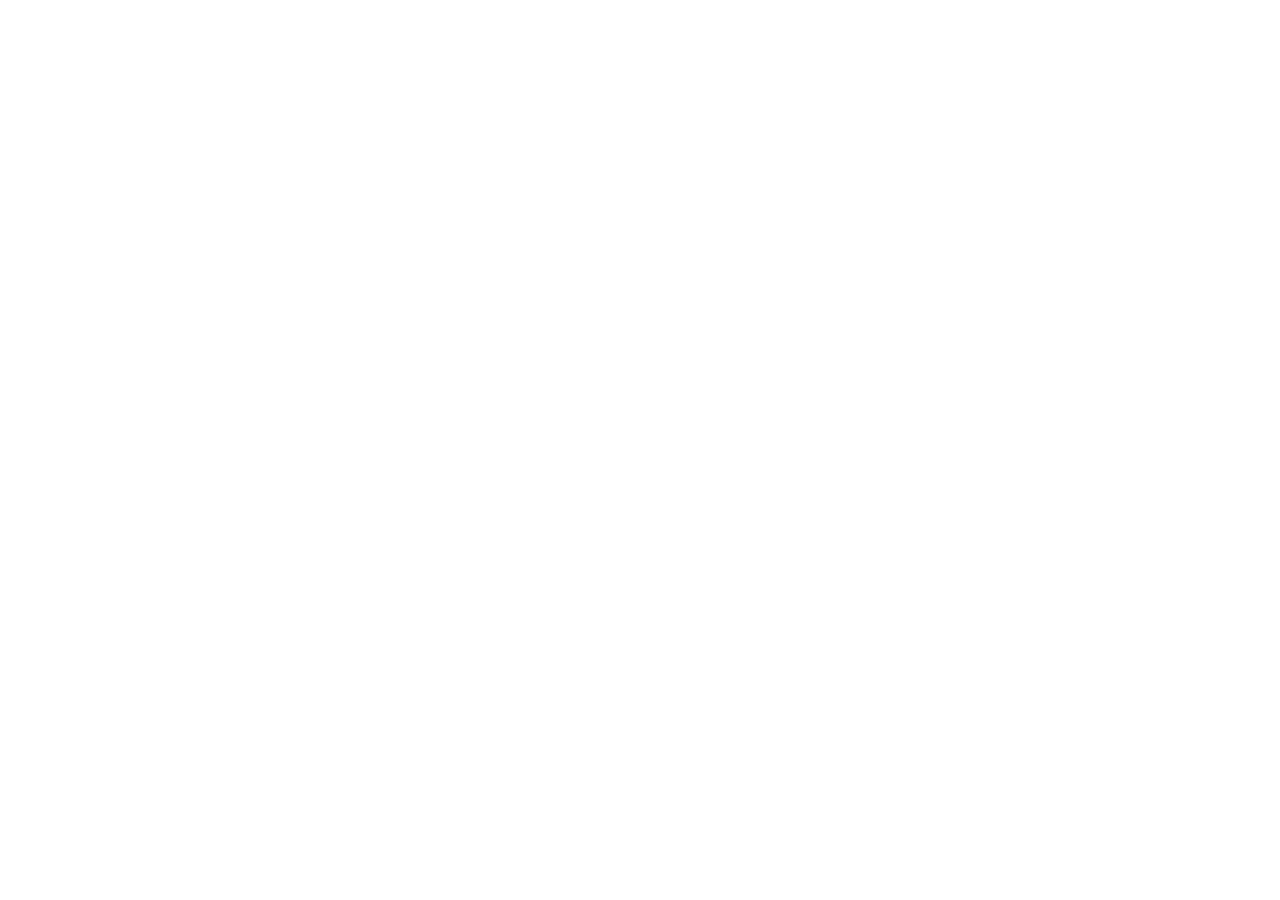
==== commit 81988eef: "Perbarui materi modul RPP lengkap Kelas 1-6 Memuat tujuan belajar, kriteria, alur FIDS, langkah pemb" ====
--- a/index.html
+++ b/index.html
@@ -12,8 +12,8 @@
     <link rel="preconnect" href="https://fonts.gstatic.com" crossorigin />
     <link href="https://fonts.googleapis.com/css2?family=Inter:wght@400;500;600;700&display=swap" rel="stylesheet" />
     THIS IS THE END OF A COMMENT BLOCK, BLOCK TO BE DELETED -->
-    <script type="module" crossorigin src="/index-Bcu2C-6P.js"></script>
-    <link rel="stylesheet" crossorigin href="/index-DIak8TTx.css">
+    <script type="module" crossorigin src="assets/index-CgWB5Z2v.js"></script>
+    <link rel="stylesheet" crossorigin href="assets/index-cg7hASSE.css">
     <script src="/__manus__/debug-collector.js" defer></script>
   </head>
 
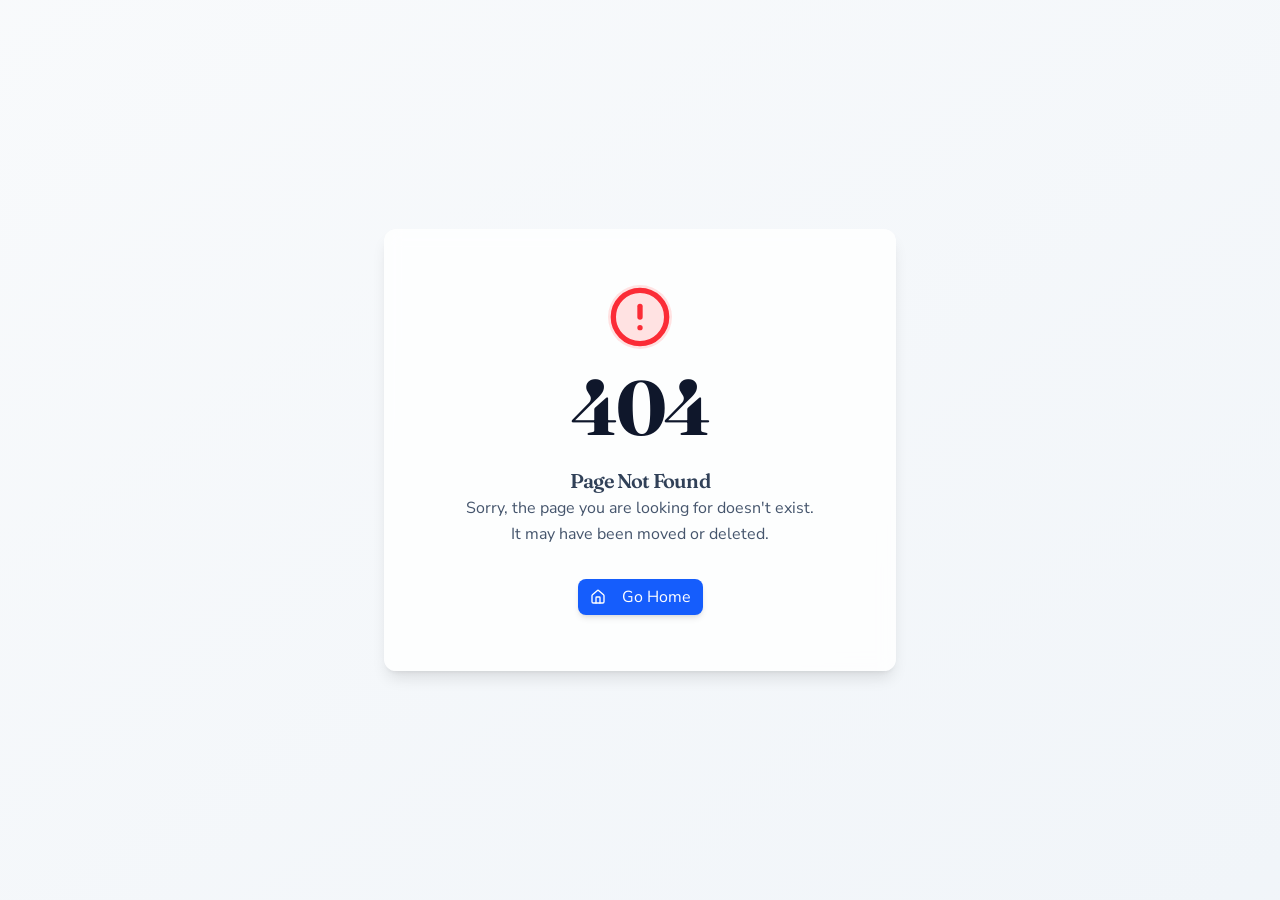
==== commit 8b4f7684: "Perbaiki referensi asset root Netlify Mengubah referensi index.html dari assets/ ke root agar bundle" ====
--- a/index.html
+++ b/index.html
@@ -12,8 +12,8 @@
     <link rel="preconnect" href="https://fonts.gstatic.com" crossorigin />
     <link href="https://fonts.googleapis.com/css2?family=Inter:wght@400;500;600;700&display=swap" rel="stylesheet" />
     THIS IS THE END OF A COMMENT BLOCK, BLOCK TO BE DELETED -->
-    <script type="module" crossorigin src="assets/index-CgWB5Z2v.js"></script>
-    <link rel="stylesheet" crossorigin href="assets/index-cg7hASSE.css">
+    <script type="module" crossorigin src="index-CgWB5Z2v.js"></script>
+    <link rel="stylesheet" crossorigin href="index-cg7hASSE.css">
     <script src="/__manus__/debug-collector.js" defer></script>
   </head>
 
--- a/index-cg7hASSE.css
+++ b/index-cg7hASSE.css
@@ -0,0 +1 @@
+@import"https://fonts.googleapis.com/css2?family=Fraunces:opsz,wght@9..144,700;9..144,800&family=Nunito+Sans:wght@500;600;700;800&display=swap";@layer components;/*! tailwindcss v4.1.14 | MIT License | https://tailwindcss.com */@layer properties{@supports (((-webkit-hyphens:none)) and (not (margin-trim:inline))) or ((-moz-orient:inline) and (not (color:rgb(from red r g b)))){*,:before,:after,::backdrop{--tw-translate-x:0;--tw-translate-y:0;--tw-translate-z:0;--tw-scale-x:1;--tw-scale-y:1;--tw-scale-z:1;--tw-rotate-x:initial;--tw-rotate-y:initial;--tw-rotate-z:initial;--tw-skew-x:initial;--tw-skew-y:initial;--tw-pan-x:initial;--tw-pan-y:initial;--tw-pinch-zoom:initial;--tw-space-y-reverse:0;--tw-space-x-reverse:0;--tw-divide-x-reverse:0;--tw-border-style:solid;--tw-divide-y-reverse:0;--tw-gradient-position:initial;--tw-gradient-from:#0000;--tw-gradient-via:#0000;--tw-gradient-to:#0000;--tw-gradient-stops:initial;--tw-gradient-via-stops:initial;--tw-gradient-from-position:0%;--tw-gradient-via-position:50%;--tw-gradient-to-position:100%;--tw-leading:initial;--tw-font-weight:initial;--tw-tracking:initial;--tw-ordinal:initial;--tw-slashed-zero:initial;--tw-numeric-figure:initial;--tw-numeric-spacing:initial;--tw-numeric-fraction:initial;--tw-shadow:0 0 #0000;--tw-shadow-color:initial;--tw-shadow-alpha:100%;--tw-inset-shadow:0 0 #0000;--tw-inset-shadow-color:initial;--tw-inset-shadow-alpha:100%;--tw-ring-color:initial;--tw-ring-shadow:0 0 #0000;--tw-inset-ring-color:initial;--tw-inset-ring-shadow:0 0 #0000;--tw-ring-inset:initial;--tw-ring-offset-width:0px;--tw-ring-offset-color:#fff;--tw-ring-offset-shadow:0 0 #0000;--tw-outline-style:solid;--tw-blur:initial;--tw-brightness:initial;--tw-contrast:initial;--tw-grayscale:initial;--tw-hue-rotate:initial;--tw-invert:initial;--tw-opacity:initial;--tw-saturate:initial;--tw-sepia:initial;--tw-drop-shadow:initial;--tw-drop-shadow-color:initial;--tw-drop-shadow-alpha:100%;--tw-drop-shadow-size:initial;--tw-backdrop-blur:initial;--tw-backdrop-brightness:initial;--tw-backdrop-contrast:initial;--tw-backdrop-grayscale:initial;--tw-backdrop-hue-rotate:initial;--tw-backdrop-invert:initial;--tw-backdrop-opacity:initial;--tw-backdrop-saturate:initial;--tw-backdrop-sepia:initial;--tw-duration:initial;--tw-ease:initial;--tw-content:"";--tw-animation-delay:0s;--tw-animation-direction:normal;--tw-animation-duration:initial;--tw-animation-fill-mode:none;--tw-animation-iteration-count:1;--tw-enter-blur:0;--tw-enter-opacity:1;--tw-enter-rotate:0;--tw-enter-scale:1;--tw-enter-translate-x:0;--tw-enter-translate-y:0;--tw-exit-blur:0;--tw-exit-opacity:1;--tw-exit-rotate:0;--tw-exit-scale:1;--tw-exit-translate-x:0;--tw-exit-translate-y:0}}}@layer theme{:root,:host{--font-sans:ui-sans-serif,system-ui,sans-serif,"Apple Color Emoji","Segoe UI Emoji","Segoe UI Symbol","Noto Color Emoji";--font-mono:ui-monospace,SFMono-Regular,Menlo,Monaco,Consolas,"Liberation Mono","Courier New",monospace;--color-red-50:oklch(97.1% .013 17.38);--color-red-100:oklch(93.6% .032 17.717);--color-red-500:oklch(63.7% .237 25.331);--color-red-600:oklch(57.7% .245 27.325);--color-red-800:oklch(44.4% .177 26.899);--color-blue-50:oklch(97% .014 254.604);--color-blue-100:oklch(93.2% .032 255.585);--color-blue-600:oklch(54.6% .245 262.881);--color-blue-700:oklch(48.8% .243 264.376);--color-indigo-100:oklch(93% .034 272.788);--color-indigo-600:oklch(51.1% .262 276.966);--color-indigo-700:oklch(45.7% .24 277.023);--color-purple-50:oklch(97.7% .014 308.299);--color-purple-100:oklch(94.6% .033 307.174);--color-purple-600:oklch(55.8% .288 302.321);--color-slate-50:oklch(98.4% .003 247.858);--color-slate-100:oklch(96.8% .007 247.896);--color-slate-600:oklch(44.6% .043 257.281);--color-slate-700:oklch(37.2% .044 257.287);--color-slate-900:oklch(20.8% .042 265.755);--color-gray-50:oklch(98.5% .002 247.839);--color-gray-100:oklch(96.7% .003 264.542);--color-gray-200:oklch(92.8% .006 264.531);--color-gray-300:oklch(87.2% .01 258.338);--color-gray-400:oklch(70.7% .022 261.325);--color-gray-500:oklch(55.1% .027 264.364);--color-gray-600:oklch(44.6% .03 256.802);--color-gray-700:oklch(37.3% .034 259.733);--color-gray-800:oklch(27.8% .033 256.848);--color-black:#000;--color-white:#fff;--spacing:.25rem;--container-xs:20rem;--container-sm:24rem;--container-md:28rem;--container-lg:32rem;--container-2xl:42rem;--container-4xl:56rem;--container-6xl:72rem;--container-7xl:80rem;--text-xs:.75rem;--text-xs--line-height:calc(1/.75);--text-sm:.875rem;--text-sm--line-height:calc(1.25/.875);--text-base:1rem;--text-base--line-height: 1.5 ;--text-lg:1.125rem;--text-lg--line-height:calc(1.75/1.125);--text-xl:1.25rem;--text-xl--line-height:calc(1.75/1.25);--text-2xl:1.5rem;--text-2xl--line-height:calc(2/1.5);--text-3xl:1.875rem;--text-3xl--line-height: 1.2 ;--text-4xl:2.25rem;--text-4xl--line-height:calc(2.5/2.25);--font-weight-normal:400;--font-weight-medium:500;--font-weight-semibold:600;--font-weight-bold:700;--tracking-tight:-.025em;--tracking-widest:.1em;--leading-snug:1.375;--leading-normal:1.5;--leading-relaxed:1.625;--radius-xs:.125rem;--radius-sm:.25rem;--radius-md:.375rem;--radius-lg:.5rem;--radius-xl:.75rem;--radius-3xl:1.5rem;--ease-out:cubic-bezier(0,0,.2,1);--ease-in-out:cubic-bezier(.4,0,.2,1);--animate-spin:spin 1s linear infinite;--animate-pulse:pulse 2s cubic-bezier(.4,0,.6,1)infinite;--blur-sm:8px;--blur-2xl:40px;--aspect-video:16/9;--default-transition-duration:.15s;--default-transition-timing-function:cubic-bezier(.4,0,.2,1);--default-font-family:var(--font-sans);--default-mono-font-family:var(--font-mono)}}@layer base{*,:after,:before,::backdrop{box-sizing:border-box;border:0 solid;margin:0;padding:0}::file-selector-button{box-sizing:border-box;border:0 solid;margin:0;padding:0}html,:host{-webkit-text-size-adjust:100%;tab-size:4;line-height:1.5;font-family:var(--default-font-family,ui-sans-serif,system-ui,sans-serif,"Apple Color Emoji","Segoe UI Emoji","Segoe UI Symbol","Noto Color Emoji");font-feature-settings:var(--default-font-feature-settings,normal);font-variation-settings:var(--default-font-variation-settings,normal);-webkit-tap-highlight-color:transparent}hr{height:0;color:inherit;border-top-width:1px}abbr:where([title]){-webkit-text-decoration:underline dotted;text-decoration:underline dotted}h1,h2,h3,h4,h5,h6{font-size:inherit;font-weight:inherit}a{color:inherit;-webkit-text-decoration:inherit;text-decoration:inherit}b,strong{font-weight:bolder}code,kbd,samp,pre{font-family:var(--default-mono-font-family,ui-monospace,SFMono-Regular,Menlo,Monaco,Consolas,"Liberation Mono","Courier New",monospace);font-feature-settings:var(--default-mono-font-feature-settings,normal);font-variation-settings:var(--default-mono-font-variation-settings,normal);font-size:1em}small{font-size:80%}sub,sup{vertical-align:baseline;font-size:75%;line-height:0;position:relative}sub{bottom:-.25em}sup{top:-.5em}table{text-indent:0;border-color:inherit;border-collapse:collapse}:-moz-focusring{outline:auto}progress{vertical-align:baseline}summary{display:list-item}ol,ul,menu{list-style:none}img,svg,video,canvas,audio,iframe,embed,object{vertical-align:middle;display:block}img,video{max-width:100%;height:auto}button,input,select,optgroup,textarea{font:inherit;font-feature-settings:inherit;font-variation-settings:inherit;letter-spacing:inherit;color:inherit;opacity:1;background-color:#0000;border-radius:0}::file-selector-button{font:inherit;font-feature-settings:inherit;font-variation-settings:inherit;letter-spacing:inherit;color:inherit;opacity:1;background-color:#0000;border-radius:0}:where(select:is([multiple],[size])) optgroup{font-weight:bolder}:where(select:is([multiple],[size])) optgroup option{padding-inline-start:20px}::file-selector-button{margin-inline-end:4px}::placeholder{opacity:1}@supports (not ((-webkit-appearance:-apple-pay-button))) or (contain-intrinsic-size:1px){::placeholder{color:currentColor}@supports (color:color-mix(in lab,red,red)){::placeholder{color:color-mix(in oklab,currentcolor 50%,transparent)}}}textarea{resize:vertical}::-webkit-search-decoration{-webkit-appearance:none}::-webkit-date-and-time-value{min-height:1lh;text-align:inherit}::-webkit-datetime-edit{display:inline-flex}::-webkit-datetime-edit-fields-wrapper{padding:0}::-webkit-datetime-edit{padding-block:0}::-webkit-datetime-edit-year-field{padding-block:0}::-webkit-datetime-edit-month-field{padding-block:0}::-webkit-datetime-edit-day-field{padding-block:0}::-webkit-datetime-edit-hour-field{padding-block:0}::-webkit-datetime-edit-minute-field{padding-block:0}::-webkit-datetime-edit-second-field{padding-block:0}::-webkit-datetime-edit-millisecond-field{padding-block:0}::-webkit-datetime-edit-meridiem-field{padding-block:0}::-webkit-calendar-picker-indicator{line-height:1}:-moz-ui-invalid{box-shadow:none}button,input:where([type=button],[type=reset],[type=submit]){appearance:button}::file-selector-button{appearance:button}::-webkit-inner-spin-button{height:auto}::-webkit-outer-spin-button{height:auto}[hidden]:where(:not([hidden=until-found])){display:none!important}}@layer utilities{.\@container\/card-header{container:card-header/inline-size}.\@container\/field-group{container:field-group/inline-size}.pointer-events-auto{pointer-events:auto}.pointer-events-none{pointer-events:none}.collapse{visibility:collapse}.invisible{visibility:hidden}.visible{visibility:visible}.sr-only{clip-path:inset(50%);white-space:nowrap;border-width:0;width:1px;height:1px;margin:-1px;padding:0;position:absolute;overflow:hidden}.not-sr-only{clip-path:none;white-space:normal;width:auto;height:auto;margin:0;padding:0;position:static;overflow:visible}.absolute{position:absolute}.fixed{position:fixed}.relative{position:relative}.static{position:static}.sticky{position:sticky}.inset-0{inset:calc(var(--spacing)*0)}.inset-x-0{inset-inline:calc(var(--spacing)*0)}.inset-y-0{inset-block:calc(var(--spacing)*0)}.-top-1{top:calc(var(--spacing)*-1)}.-top-12{top:calc(var(--spacing)*-12)}.top-0{top:calc(var(--spacing)*0)}.top-1{top:calc(var(--spacing)*1)}.top-1\.5{top:calc(var(--spacing)*1.5)}.top-1\/2{top:50%}.top-3\.5{top:calc(var(--spacing)*3.5)}.top-4{top:calc(var(--spacing)*4)}.top-\[1px\]{top:1px}.top-\[50\%\]{top:50%}.top-\[60\%\]{top:60%}.top-full{top:100%}.-right-12{right:calc(var(--spacing)*-12)}.right-0{right:calc(var(--spacing)*0)}.right-1{right:calc(var(--spacing)*1)}.right-2{right:calc(var(--spacing)*2)}.right-3{right:calc(var(--spacing)*3)}.right-4{right:calc(var(--spacing)*4)}.-bottom-12{bottom:calc(var(--spacing)*-12)}.bottom-0{bottom:calc(var(--spacing)*0)}.bottom-4{bottom:calc(var(--spacing)*4)}.bottom-8{bottom:calc(var(--spacing)*8)}.bottom-full{bottom:100%}.-left-12{left:calc(var(--spacing)*-12)}.left-0{left:calc(var(--spacing)*0)}.left-1\/2{left:50%}.left-2{left:calc(var(--spacing)*2)}.left-2\.5{left:calc(var(--spacing)*2.5)}.left-4{left:calc(var(--spacing)*4)}.left-8{left:calc(var(--spacing)*8)}.left-\[50\%\]{left:50%}.isolate{isolation:isolate}.isolation-auto{isolation:auto}.z-10{z-index:10}.z-20{z-index:20}.z-40{z-index:40}.z-50{z-index:50}.z-\[1\]{z-index:1}.z-\[999999\]{z-index:999999}.z-\[2147483643\]{z-index:2147483643}.z-\[2147483644\]{z-index:2147483644}.order-first{order:-9999}.order-last{order:9999}.col-start-2{grid-column-start:2}.row-span-2{grid-row:span 2/span 2}.row-start-1{grid-row-start:1}.container{width:100%}@media (min-width:40rem){.container{max-width:40rem}}@media (min-width:48rem){.container{max-width:48rem}}@media (min-width:64rem){.container{max-width:64rem}}@media (min-width:80rem){.container{max-width:80rem}}@media (min-width:96rem){.container{max-width:96rem}}.\!m-0{margin:calc(var(--spacing)*0)!important}.-m-\[25\%\]{margin:-25%}.m-0{margin:calc(var(--spacing)*0)}.-mx-1{margin-inline:calc(var(--spacing)*-1)}.mx-2{margin-inline:calc(var(--spacing)*2)}.mx-3\.5{margin-inline:calc(var(--spacing)*3.5)}.mx-4{margin-inline:calc(var(--spacing)*4)}.mx-auto{margin-inline:auto}.-my-2{margin-block:calc(var(--spacing)*-2)}.my-0{margin-block:calc(var(--spacing)*0)}.my-0\.5{margin-block:calc(var(--spacing)*.5)}.my-1{margin-block:calc(var(--spacing)*1)}.-mt-4{margin-top:calc(var(--spacing)*-4)}.mt-0{margin-top:calc(var(--spacing)*0)}.mt-0\.5{margin-top:calc(var(--spacing)*.5)}.mt-1{margin-top:calc(var(--spacing)*1)}.mt-1\.5{margin-top:calc(var(--spacing)*1.5)}.mt-2{margin-top:calc(var(--spacing)*2)}.mt-4{margin-top:calc(var(--spacing)*4)}.mt-6{margin-top:calc(var(--spacing)*6)}.mt-8{margin-top:calc(var(--spacing)*8)}.mt-12{margin-top:calc(var(--spacing)*12)}.mt-auto{margin-top:auto}.mr-1{margin-right:calc(var(--spacing)*1)}.mr-2{margin-right:calc(var(--spacing)*2)}.mb-1{margin-bottom:calc(var(--spacing)*1)}.mb-1\.5{margin-bottom:calc(var(--spacing)*1.5)}.mb-2{margin-bottom:calc(var(--spacing)*2)}.mb-3{margin-bottom:calc(var(--spacing)*3)}.mb-4{margin-bottom:calc(var(--spacing)*4)}.mb-6{margin-bottom:calc(var(--spacing)*6)}.mb-8{margin-bottom:calc(var(--spacing)*8)}.mb-\[6px\]{margin-bottom:6px}.-ml-4{margin-left:calc(var(--spacing)*-4)}.ml-1{margin-left:calc(var(--spacing)*1)}.ml-2{margin-left:calc(var(--spacing)*2)}.ml-4{margin-left:calc(var(--spacing)*4)}.ml-auto{margin-left:auto}.line-clamp-1{-webkit-line-clamp:1;-webkit-box-orient:vertical;display:-webkit-box;overflow:hidden}.line-clamp-2{-webkit-line-clamp:2;-webkit-box-orient:vertical;display:-webkit-box;overflow:hidden}.block{display:block}.contents{display:contents}.flex{display:flex}.flow-root{display:flow-root}.grid{display:grid}.hidden{display:none}.inline{display:inline}.inline-block{display:inline-block}.inline-flex{display:inline-flex}.inline-grid{display:inline-grid}.inline-table{display:inline-table}.list-item{display:list-item}.table{display:table}.table-caption{display:table-caption}.table-cell{display:table-cell}.table-column{display:table-column}.table-column-group{display:table-column-group}.table-footer-group{display:table-footer-group}.table-header-group{display:table-header-group}.table-row{display:table-row}.table-row-group{display:table-row-group}.field-sizing-content{field-sizing:content}.aspect-square{aspect-ratio:1}.aspect-video{aspect-ratio:var(--aspect-video)}.size-\(--cell-size\){width:var(--cell-size);height:var(--cell-size)}.size-2{width:calc(var(--spacing)*2);height:calc(var(--spacing)*2)}.size-2\.5{width:calc(var(--spacing)*2.5);height:calc(var(--spacing)*2.5)}.size-3{width:calc(var(--spacing)*3);height:calc(var(--spacing)*3)}.size-3\.5{width:calc(var(--spacing)*3.5);height:calc(var(--spacing)*3.5)}.size-4{width:calc(var(--spacing)*4);height:calc(var(--spacing)*4)}.size-5{width:calc(var(--spacing)*5);height:calc(var(--spacing)*5)}.size-6{width:calc(var(--spacing)*6);height:calc(var(--spacing)*6)}.size-7{width:calc(var(--spacing)*7);height:calc(var(--spacing)*7)}.size-8{width:calc(var(--spacing)*8);height:calc(var(--spacing)*8)}.size-9{width:calc(var(--spacing)*9);height:calc(var(--spacing)*9)}.size-10{width:calc(var(--spacing)*10);height:calc(var(--spacing)*10)}.size-12{width:calc(var(--spacing)*12);height:calc(var(--spacing)*12)}.size-auto{width:auto;height:auto}.size-full{width:100%;height:100%}.h-\(--cell-size\){height:var(--cell-size)}.h-0{height:calc(var(--spacing)*0)}.h-0\.5{height:calc(var(--spacing)*.5)}.h-1\.5{height:calc(var(--spacing)*1.5)}.h-2{height:calc(var(--spacing)*2)}.h-2\.5{height:calc(var(--spacing)*2.5)}.h-3{height:calc(var(--spacing)*3)}.h-4{height:calc(var(--spacing)*4)}.h-5{height:calc(var(--spacing)*5)}.h-6{height:calc(var(--spacing)*6)}.h-7{height:calc(var(--spacing)*7)}.h-8{height:calc(var(--spacing)*8)}.h-9{height:calc(var(--spacing)*9)}.h-10{height:calc(var(--spacing)*10)}.h-12{height:calc(var(--spacing)*12)}.h-14{height:calc(var(--spacing)*14)}.h-16{height:calc(var(--spacing)*16)}.h-32{height:calc(var(--spacing)*32)}.h-48{height:calc(var(--spacing)*48)}.h-64{height:calc(var(--spacing)*64)}.h-\[1\.15rem\]{height:1.15rem}.h-\[18px\]{height:18px}.h-\[38px\]{height:38px}.h-\[150\%\]{height:150%}.h-\[200px\]{height:200px}.h-\[500px\]{height:500px}.h-\[calc\(100\%-1px\)\]{height:calc(100% - 1px)}.h-\[var\(--radix-navigation-menu-viewport-height\)\]{height:var(--radix-navigation-menu-viewport-height)}.h-\[var\(--radix-select-trigger-height\)\]{height:var(--radix-select-trigger-height)}.h-auto{height:auto}.h-full{height:100%}.h-px{height:1px}.h-svh{height:100svh}.max-h-\(--radix-context-menu-content-available-height\){max-height:var(--radix-context-menu-content-available-height)}.max-h-\(--radix-dropdown-menu-content-available-height\){max-height:var(--radix-dropdown-menu-content-available-height)}.max-h-\(--radix-select-content-available-height\){max-height:var(--radix-select-content-available-height)}.max-h-32{max-height:calc(var(--spacing)*32)}.max-h-96{max-height:calc(var(--spacing)*96)}.max-h-\[80vh\]{max-height:80vh}.max-h-\[300px\]{max-height:300px}.min-h-0{min-height:calc(var(--spacing)*0)}.min-h-4{min-height:calc(var(--spacing)*4)}.min-h-9{min-height:calc(var(--spacing)*9)}.min-h-16{min-height:calc(var(--spacing)*16)}.min-h-\[200px\]{min-height:200px}.min-h-screen{min-height:100vh}.min-h-svh{min-height:100svh}.w-\(--cell-size\){width:var(--cell-size)}.w-\(--sidebar-width\){width:var(--sidebar-width)}.w-0{width:calc(var(--spacing)*0)}.w-1{width:calc(var(--spacing)*1)}.w-1\/2{width:50%}.w-2{width:calc(var(--spacing)*2)}.w-2\.5{width:calc(var(--spacing)*2.5)}.w-3{width:calc(var(--spacing)*3)}.w-3\/4{width:75%}.w-4{width:calc(var(--spacing)*4)}.w-5{width:calc(var(--spacing)*5)}.w-6{width:calc(var(--spacing)*6)}.w-8{width:calc(var(--spacing)*8)}.w-9{width:calc(var(--spacing)*9)}.w-10{width:calc(var(--spacing)*10)}.w-16{width:calc(var(--spacing)*16)}.w-20{width:calc(var(--spacing)*20)}.w-24{width:calc(var(--spacing)*24)}.w-32{width:calc(var(--spacing)*32)}.w-48{width:calc(var(--spacing)*48)}.w-64{width:calc(var(--spacing)*64)}.w-72{width:calc(var(--spacing)*72)}.w-80{width:calc(var(--spacing)*80)}.w-\[18px\]{width:18px}.w-\[38px\]{width:38px}.w-\[90\%\]{width:90%}.w-\[100px\]{width:100px}.w-\[150\%\]{width:150%}.w-\[280px\]{width:280px}.w-\[400px\]{width:400px}.w-auto{width:auto}.w-fit{width:fit-content}.w-full{width:100%}.w-max{width:max-content}.w-px{width:1px}.max-w-\(--skeleton-width\){max-width:var(--skeleton-width)}.max-w-2xl{max-width:var(--container-2xl)}.max-w-4xl{max-width:var(--container-4xl)}.max-w-6xl{max-width:var(--container-6xl)}.max-w-7xl{max-width:var(--container-7xl)}.max-w-\[80\%\]{max-width:80%}.max-w-\[260px\]{max-width:260px}.max-w-\[600px\]{max-width:600px}.max-w-\[calc\(100\%-2rem\)\]{max-width:calc(100% - 2rem)}.max-w-lg{max-width:var(--container-lg)}.max-w-max{max-width:max-content}.max-w-md{max-width:var(--container-md)}.max-w-none{max-width:none}.max-w-sm{max-width:var(--container-sm)}.max-w-xs{max-width:var(--container-xs)}.min-w-\(--cell-size\){min-width:var(--cell-size)}.min-w-0{min-width:calc(var(--spacing)*0)}.min-w-5{min-width:calc(var(--spacing)*5)}.min-w-8{min-width:calc(var(--spacing)*8)}.min-w-9{min-width:calc(var(--spacing)*9)}.min-w-10{min-width:calc(var(--spacing)*10)}.min-w-\[8rem\]{min-width:8rem}.min-w-\[12rem\]{min-width:12rem}.min-w-\[var\(--radix-select-trigger-width\)\]{min-width:var(--radix-select-trigger-width)}.flex-1{flex:1}.flex-shrink-0{flex-shrink:0}.shrink{flex-shrink:1}.shrink-0{flex-shrink:0}.grow{flex-grow:1}.grow-0{flex-grow:0}.basis-full{flex-basis:100%}.caption-bottom{caption-side:bottom}.border-collapse{border-collapse:collapse}.origin-\(--radix-context-menu-content-transform-origin\){transform-origin:var(--radix-context-menu-content-transform-origin)}.origin-\(--radix-dropdown-menu-content-transform-origin\){transform-origin:var(--radix-dropdown-menu-content-transform-origin)}.origin-\(--radix-hover-card-content-transform-origin\){transform-origin:var(--radix-hover-card-content-transform-origin)}.origin-\(--radix-menubar-content-transform-origin\){transform-origin:var(--radix-menubar-content-transform-origin)}.origin-\(--radix-popover-content-transform-origin\){transform-origin:var(--radix-popover-content-transform-origin)}.origin-\(--radix-select-content-transform-origin\){transform-origin:var(--radix-select-content-transform-origin)}.origin-\(--radix-tooltip-content-transform-origin\){transform-origin:var(--radix-tooltip-content-transform-origin)}.-translate-x-1\/2{--tw-translate-x: -50% ;translate:var(--tw-translate-x)var(--tw-translate-y)}.-translate-x-px{--tw-translate-x:-1px;translate:var(--tw-translate-x)var(--tw-translate-y)}.translate-x-\[-50\%\]{--tw-translate-x:-50%;translate:var(--tw-translate-x)var(--tw-translate-y)}.translate-x-px{--tw-translate-x:1px;translate:var(--tw-translate-x)var(--tw-translate-y)}.-translate-y-1{--tw-translate-y:calc(var(--spacing)*-1);translate:var(--tw-translate-x)var(--tw-translate-y)}.-translate-y-1\/2{--tw-translate-y: -50% ;translate:var(--tw-translate-x)var(--tw-translate-y)}.translate-y-0\.5{--tw-translate-y:calc(var(--spacing)*.5);translate:var(--tw-translate-x)var(--tw-translate-y)}.translate-y-\[-50\%\]{--tw-translate-y:-50%;translate:var(--tw-translate-x)var(--tw-translate-y)}.translate-y-\[calc\(-50\%_-_2px\)\]{--tw-translate-y: calc(-50% - 2px) ;translate:var(--tw-translate-x)var(--tw-translate-y)}.translate-none{translate:none}.scale-3d{scale:var(--tw-scale-x)var(--tw-scale-y)var(--tw-scale-z)}.rotate-45{rotate:45deg}.rotate-90{rotate:90deg}.rotate-180{rotate:180deg}.transform{transform:var(--tw-rotate-x,)var(--tw-rotate-y,)var(--tw-rotate-z,)var(--tw-skew-x,)var(--tw-skew-y,)}.animate-caret-blink{animation:1.25s ease-out infinite caret-blink}.animate-in{animation:enter var(--tw-animation-duration,var(--tw-duration,.15s))var(--tw-ease,ease)var(--tw-animation-delay,0s)var(--tw-animation-iteration-count,1)var(--tw-animation-direction,normal)var(--tw-animation-fill-mode,none)}.animate-pulse{animation:var(--animate-pulse)}.animate-spin{animation:var(--animate-spin)}.cursor-col-resize{cursor:col-resize}.cursor-default{cursor:default}.cursor-ew-resize{cursor:ew-resize}.cursor-not-allowed{cursor:not-allowed}.cursor-pointer{cursor:pointer}.cursor-text{cursor:text}.touch-pinch-zoom{--tw-pinch-zoom:pinch-zoom;touch-action:var(--tw-pan-x,)var(--tw-pan-y,)var(--tw-pinch-zoom,)}.touch-none{touch-action:none}.resize{resize:both}.resize-none{resize:none}.resize-y{resize:vertical}.scroll-my-1{scroll-margin-block:calc(var(--spacing)*1)}.scroll-py-1{scroll-padding-block:calc(var(--spacing)*1)}.list-inside{list-style-position:inside}.list-disc{list-style-type:disc}.list-none{list-style-type:none}.appearance-none{appearance:none}.auto-rows-min{grid-auto-rows:min-content}.grid-cols-1{grid-template-columns:repeat(1,minmax(0,1fr))}.grid-cols-2{grid-template-columns:repeat(2,minmax(0,1fr))}.grid-cols-3{grid-template-columns:repeat(3,minmax(0,1fr))}.grid-cols-\[0_1fr\]{grid-template-columns:0 1fr}.grid-rows-\[auto_auto\]{grid-template-rows:auto auto}.flex-col{flex-direction:column}.flex-col-reverse{flex-direction:column-reverse}.flex-row{flex-direction:row}.flex-wrap{flex-wrap:wrap}.items-center{align-items:center}.items-end{align-items:flex-end}.items-start{align-items:flex-start}.items-stretch{align-items:stretch}.justify-between{justify-content:space-between}.justify-center{justify-content:center}.justify-end{justify-content:flex-end}.justify-start{justify-content:flex-start}.justify-items-start{justify-items:start}.gap-0{gap:calc(var(--spacing)*0)}.gap-0\.5{gap:calc(var(--spacing)*.5)}.gap-1{gap:calc(var(--spacing)*1)}.gap-1\.5{gap:calc(var(--spacing)*1.5)}.gap-2{gap:calc(var(--spacing)*2)}.gap-2\.5{gap:calc(var(--spacing)*2.5)}.gap-3{gap:calc(var(--spacing)*3)}.gap-4{gap:calc(var(--spacing)*4)}.gap-6{gap:calc(var(--spacing)*6)}.gap-7{gap:calc(var(--spacing)*7)}.gap-8{gap:calc(var(--spacing)*8)}:where(.space-y-1>:not(:last-child)){--tw-space-y-reverse:0;margin-block-start:calc(calc(var(--spacing)*1)*var(--tw-space-y-reverse));margin-block-end:calc(calc(var(--spacing)*1)*calc(1 - var(--tw-space-y-reverse)))}:where(.space-y-1\.5>:not(:last-child)){--tw-space-y-reverse:0;margin-block-start:calc(calc(var(--spacing)*1.5)*var(--tw-space-y-reverse));margin-block-end:calc(calc(var(--spacing)*1.5)*calc(1 - var(--tw-space-y-reverse)))}:where(.space-y-2>:not(:last-child)){--tw-space-y-reverse:0;margin-block-start:calc(calc(var(--spacing)*2)*var(--tw-space-y-reverse));margin-block-end:calc(calc(var(--spacing)*2)*calc(1 - var(--tw-space-y-reverse)))}:where(.space-y-2\.5>:not(:last-child)){--tw-space-y-reverse:0;margin-block-start:calc(calc(var(--spacing)*2.5)*var(--tw-space-y-reverse));margin-block-end:calc(calc(var(--spacing)*2.5)*calc(1 - var(--tw-space-y-reverse)))}:where(.space-y-3>:not(:last-child)){--tw-space-y-reverse:0;margin-block-start:calc(calc(var(--spacing)*3)*var(--tw-space-y-reverse));margin-block-end:calc(calc(var(--spacing)*3)*calc(1 - var(--tw-space-y-reverse)))}:where(.space-y-4>:not(:last-child)){--tw-space-y-reverse:0;margin-block-start:calc(calc(var(--spacing)*4)*var(--tw-space-y-reverse));margin-block-end:calc(calc(var(--spacing)*4)*calc(1 - var(--tw-space-y-reverse)))}:where(.space-y-6>:not(:last-child)){--tw-space-y-reverse:0;margin-block-start:calc(calc(var(--spacing)*6)*var(--tw-space-y-reverse));margin-block-end:calc(calc(var(--spacing)*6)*calc(1 - var(--tw-space-y-reverse)))}:where(.space-y-12>:not(:last-child)){--tw-space-y-reverse:0;margin-block-start:calc(calc(var(--spacing)*12)*var(--tw-space-y-reverse));margin-block-end:calc(calc(var(--spacing)*12)*calc(1 - var(--tw-space-y-reverse)))}:where(.space-y-reverse>:not(:last-child)){--tw-space-y-reverse:1}.gap-x-2{column-gap:calc(var(--spacing)*2)}:where(.space-x-2>:not(:last-child)){--tw-space-x-reverse:0;margin-inline-start:calc(calc(var(--spacing)*2)*var(--tw-space-x-reverse));margin-inline-end:calc(calc(var(--spacing)*2)*calc(1 - var(--tw-space-x-reverse)))}:where(.space-x-reverse>:not(:last-child)){--tw-space-x-reverse:1}.gap-y-0\.5{row-gap:calc(var(--spacing)*.5)}.gap-y-3{row-gap:calc(var(--spacing)*3)}:where(.divide-x>:not(:last-child)){--tw-divide-x-reverse:0;border-inline-style:var(--tw-border-style);border-inline-start-width:calc(1px*var(--tw-divide-x-reverse));border-inline-end-width:calc(1px*calc(1 - var(--tw-divide-x-reverse)))}:where(.divide-y>:not(:last-child)){--tw-divide-y-reverse:0;border-bottom-style:var(--tw-border-style);border-top-style:var(--tw-border-style);border-top-width:calc(1px*var(--tw-divide-y-reverse));border-bottom-width:calc(1px*calc(1 - var(--tw-divide-y-reverse)))}:where(.divide-y-reverse>:not(:last-child)){--tw-divide-y-reverse:1}.self-start{align-self:flex-start}.self-stretch{align-self:stretch}.justify-self-end{justify-self:flex-end}.truncate{text-overflow:ellipsis;white-space:nowrap;overflow:hidden}.overflow-auto{overflow:auto}.overflow-hidden{overflow:hidden}.overflow-x-auto{overflow-x:auto}.overflow-x-hidden{overflow-x:hidden}.overflow-y-auto{overflow-y:auto}.rounded{border-radius:.25rem}.rounded-3xl{border-radius:var(--radius-3xl)}.rounded-\[2px\]{border-radius:2px}.rounded-\[4px\]{border-radius:4px}.rounded-\[8px\]{border-radius:8px}.rounded-\[10px\]{border-radius:10px}.rounded-\[12px\]{border-radius:12px}.rounded-\[14px\]{border-radius:14px}.rounded-\[20px\]{border-radius:20px}.rounded-\[calc\(var\(--radius\)-5px\)\]{border-radius:calc(var(--radius) - 5px)}.rounded-\[inherit\]{border-radius:inherit}.rounded-full{border-radius:3.40282e38px}.rounded-lg{border-radius:var(--radius-lg)}.rounded-md{border-radius:var(--radius-md)}.rounded-none{border-radius:0}.rounded-sm{border-radius:var(--radius-sm)}.rounded-xl{border-radius:var(--radius-xl)}.rounded-xs{border-radius:var(--radius-xs)}.rounded-s{border-start-start-radius:.25rem;border-end-start-radius:.25rem}.rounded-ss{border-start-start-radius:.25rem}.rounded-e{border-start-end-radius:.25rem;border-end-end-radius:.25rem}.rounded-se{border-start-end-radius:.25rem}.rounded-ee{border-end-end-radius:.25rem}.rounded-es{border-end-start-radius:.25rem}.rounded-t{border-top-left-radius:.25rem;border-top-right-radius:.25rem}.rounded-l{border-top-left-radius:.25rem;border-bottom-left-radius:.25rem}.rounded-l-md{border-top-left-radius:var(--radius-md);border-bottom-left-radius:var(--radius-md)}.rounded-tl{border-top-left-radius:.25rem}.rounded-tl-sm{border-top-left-radius:var(--radius-sm)}.rounded-r{border-top-right-radius:.25rem;border-bottom-right-radius:.25rem}.rounded-r-md{border-top-right-radius:var(--radius-md);border-bottom-right-radius:var(--radius-md)}.rounded-tr{border-top-right-radius:.25rem}.rounded-b{border-bottom-right-radius:.25rem;border-bottom-left-radius:.25rem}.rounded-br{border-bottom-right-radius:.25rem}.rounded-bl{border-bottom-left-radius:.25rem}.border{border-style:var(--tw-border-style);border-width:1px}.border-0{border-style:var(--tw-border-style);border-width:0}.border-\[1\.5px\]{border-style:var(--tw-border-style);border-width:1.5px}.border-x{border-inline-style:var(--tw-border-style);border-inline-width:1px}.border-y{border-block-style:var(--tw-border-style);border-block-width:1px}.border-s{border-inline-start-style:var(--tw-border-style);border-inline-start-width:1px}.border-e{border-inline-end-style:var(--tw-border-style);border-inline-end-width:1px}.border-t{border-top-style:var(--tw-border-style);border-top-width:1px}.border-r{border-right-style:var(--tw-border-style);border-right-width:1px}.border-r-0{border-right-style:var(--tw-border-style);border-right-width:0}.border-b{border-bottom-style:var(--tw-border-style);border-bottom-width:1px}.border-l{border-left-style:var(--tw-border-style);border-left-width:1px}.border-dashed{--tw-border-style:dashed;border-style:dashed}.border-none{--tw-border-style:none;border-style:none}.border-\(--color-border\){border-color:var(--color-border)}.border-\[rgba\(0\,0\,0\,0\.08\)\]{border-color:#00000014}.border-\[var\(--border-main\)\]{border-color:var(--border-main)}.border-\[var\(--icon-secondary\)\]{border-color:var(--icon-secondary)}.border-\[var\(--text-tertiary\)\]{border-color:var(--text-tertiary)}.border-black{border-color:var(--color-black)}.border-black\/10{border-color:#0000001a}@supports (color:color-mix(in lab,red,red)){.border-black\/10{border-color:color-mix(in oklab,var(--color-black)10%,transparent)}}.border-black\/20{border-color:#0003}@supports (color:color-mix(in lab,red,red)){.border-black\/20{border-color:color-mix(in oklab,var(--color-black)20%,transparent)}}.border-gray-200{border-color:var(--color-gray-200)}.border-gray-300{border-color:var(--color-gray-300)}.border-transparent{border-color:#0000}.border-t-transparent{border-top-color:#0000}.border-l-transparent{border-left-color:#0000}.bg-\(--color-bg\){background-color:var(--color-bg)}.bg-\[\#1a1a19\]{background-color:#1a1a19}.bg-\[\#0081f2\]{background-color:#0081f2}.bg-\[\#f8f8f7\]{background-color:#f8f8f7}.bg-\[\#fdf4e0\]{background-color:#fdf4e0}.bg-\[\#ffffff0f\]{background-color:#ffffff0f}.bg-\[\#ffffff1a\]{background-color:#ffffff1a}.bg-\[rgb\(37\,37\,37\)\]{background-color:#252525}.bg-\[rgba\(239\,162\,1\,0\.12\)\]{background-color:#efa2011f}.bg-\[var\(--Button-primary-brand\)\]{background-color:var(--Button-primary-brand)}.bg-\[var\(--background-menu-gray\)\]{background-color:var(--background-menu-gray)}.bg-\[var\(--border-main\)\]{background-color:var(--border-main)}.bg-\[var\(--fill-tsp-white-main\)\]{background-color:var(--fill-tsp-white-main)}.bg-\[var\(--text-primary\)\]{background-color:var(--text-primary)}.bg-black{background-color:var(--color-black)}.bg-black\/50{background-color:#00000080}@supports (color:color-mix(in lab,red,red)){.bg-black\/50{background-color:color-mix(in oklab,var(--color-black)50%,transparent)}}.bg-blue-600{background-color:var(--color-blue-600)}.bg-gray-50{background-color:var(--color-gray-50)}.bg-gray-100{background-color:var(--color-gray-100)}.bg-gray-200{background-color:var(--color-gray-200)}.bg-gray-300{background-color:var(--color-gray-300)}.bg-indigo-100{background-color:var(--color-indigo-100)}.bg-indigo-600{background-color:var(--color-indigo-600)}.bg-purple-50{background-color:var(--color-purple-50)}.bg-purple-600{background-color:var(--color-purple-600)}.bg-red-50{background-color:var(--color-red-50)}.bg-red-100{background-color:var(--color-red-100)}.bg-red-500{background-color:var(--color-red-500)}.bg-transparent{background-color:#0000}.bg-white{background-color:var(--color-white)}.bg-white\/80{background-color:#fffc}@supports (color:color-mix(in lab,red,red)){.bg-white\/80{background-color:color-mix(in oklab,var(--color-white)80%,transparent)}}.bg-gradient-to-br{--tw-gradient-position:to bottom right in oklab;background-image:linear-gradient(var(--tw-gradient-stops))}.bg-gradient-to-r{--tw-gradient-position:to right in oklab;background-image:linear-gradient(var(--tw-gradient-stops))}.from-blue-50{--tw-gradient-from:var(--color-blue-50);--tw-gradient-stops:var(--tw-gradient-via-stops,var(--tw-gradient-position),var(--tw-gradient-from)var(--tw-gradient-from-position),var(--tw-gradient-to)var(--tw-gradient-to-position))}.from-purple-100{--tw-gradient-from:var(--color-purple-100);--tw-gradient-stops:var(--tw-gradient-via-stops,var(--tw-gradient-position),var(--tw-gradient-from)var(--tw-gradient-from-position),var(--tw-gradient-to)var(--tw-gradient-to-position))}.from-purple-600{--tw-gradient-from:var(--color-purple-600);--tw-gradient-stops:var(--tw-gradient-via-stops,var(--tw-gradient-position),var(--tw-gradient-from)var(--tw-gradient-from-position),var(--tw-gradient-to)var(--tw-gradient-to-position))}.from-slate-50{--tw-gradient-from:var(--color-slate-50);--tw-gradient-stops:var(--tw-gradient-via-stops,var(--tw-gradient-position),var(--tw-gradient-from)var(--tw-gradient-from-position),var(--tw-gradient-to)var(--tw-gradient-to-position))}.to-blue-100{--tw-gradient-to:var(--color-blue-100);--tw-gradient-stops:var(--tw-gradient-via-stops,var(--tw-gradient-position),var(--tw-gradient-from)var(--tw-gradient-from-position),var(--tw-gradient-to)var(--tw-gradient-to-position))}.to-blue-600{--tw-gradient-to:var(--color-blue-600);--tw-gradient-stops:var(--tw-gradient-via-stops,var(--tw-gradient-position),var(--tw-gradient-from)var(--tw-gradient-from-position),var(--tw-gradient-to)var(--tw-gradient-to-position))}.to-indigo-100{--tw-gradient-to:var(--color-indigo-100);--tw-gradient-stops:var(--tw-gradient-via-stops,var(--tw-gradient-position),var(--tw-gradient-from)var(--tw-gradient-from-position),var(--tw-gradient-to)var(--tw-gradient-to-position))}.to-slate-100{--tw-gradient-to:var(--color-slate-100);--tw-gradient-stops:var(--tw-gradient-via-stops,var(--tw-gradient-position),var(--tw-gradient-from)var(--tw-gradient-from-position),var(--tw-gradient-to)var(--tw-gradient-to-position))}.bg-repeat{background-repeat:repeat}.mask-no-clip{-webkit-mask-clip:no-clip;mask-clip:no-clip}.mask-repeat{-webkit-mask-repeat:repeat;mask-repeat:repeat}.fill-current{fill:currentColor}.object-contain{object-fit:contain}.object-cover{object-fit:cover}.p-0{padding:calc(var(--spacing)*0)}.p-1{padding:calc(var(--spacing)*1)}.p-1\.5{padding:calc(var(--spacing)*1.5)}.p-2{padding:calc(var(--spacing)*2)}.p-3{padding:calc(var(--spacing)*3)}.p-4{padding:calc(var(--spacing)*4)}.p-5{padding:calc(var(--spacing)*5)}.p-6{padding:calc(var(--spacing)*6)}.p-8{padding:calc(var(--spacing)*8)}.p-\[3px\]{padding:3px}.p-px{padding:1px}.px-\(--cell-size\){padding-inline:var(--cell-size)}.px-0{padding-inline:calc(var(--spacing)*0)}.px-0\.5{padding-inline:calc(var(--spacing)*.5)}.px-1{padding-inline:calc(var(--spacing)*1)}.px-1\.5{padding-inline:calc(var(--spacing)*1.5)}.px-2{padding-inline:calc(var(--spacing)*2)}.px-2\.5{padding-inline:calc(var(--spacing)*2.5)}.px-3{padding-inline:calc(var(--spacing)*3)}.px-4{padding-inline:calc(var(--spacing)*4)}.px-5{padding-inline:calc(var(--spacing)*5)}.px-6{padding-inline:calc(var(--spacing)*6)}.px-8{padding-inline:calc(var(--spacing)*8)}.py-0{padding-block:calc(var(--spacing)*0)}.py-0\.5{padding-block:calc(var(--spacing)*.5)}.py-1{padding-block:calc(var(--spacing)*1)}.py-1\.5{padding-block:calc(var(--spacing)*1.5)}.py-2{padding-block:calc(var(--spacing)*2)}.py-2\.5{padding-block:calc(var(--spacing)*2.5)}.py-3{padding-block:calc(var(--spacing)*3)}.py-4{padding-block:calc(var(--spacing)*4)}.py-5{padding-block:calc(var(--spacing)*5)}.py-6{padding-block:calc(var(--spacing)*6)}.py-8{padding-block:calc(var(--spacing)*8)}.pt-0{padding-top:calc(var(--spacing)*0)}.pt-0\.5{padding-top:calc(var(--spacing)*.5)}.pt-1{padding-top:calc(var(--spacing)*1)}.pt-2{padding-top:calc(var(--spacing)*2)}.pt-2\.5{padding-top:calc(var(--spacing)*2.5)}.pt-3{padding-top:calc(var(--spacing)*3)}.pt-4{padding-top:calc(var(--spacing)*4)}.pt-6{padding-top:calc(var(--spacing)*6)}.pt-8{padding-top:calc(var(--spacing)*8)}.pt-12{padding-top:calc(var(--spacing)*12)}.pr-1{padding-right:calc(var(--spacing)*1)}.pr-2{padding-right:calc(var(--spacing)*2)}.pr-2\.5{padding-right:calc(var(--spacing)*2.5)}.pr-3{padding-right:calc(var(--spacing)*3)}.pr-4{padding-right:calc(var(--spacing)*4)}.pr-8{padding-right:calc(var(--spacing)*8)}.pb-0{padding-bottom:calc(var(--spacing)*0)}.pb-1{padding-bottom:calc(var(--spacing)*1)}.pb-1\.5{padding-bottom:calc(var(--spacing)*1.5)}.pb-3{padding-bottom:calc(var(--spacing)*3)}.pb-4{padding-bottom:calc(var(--spacing)*4)}.pb-8{padding-bottom:calc(var(--spacing)*8)}.pl-1{padding-left:calc(var(--spacing)*1)}.pl-2{padding-left:calc(var(--spacing)*2)}.pl-3{padding-left:calc(var(--spacing)*3)}.pl-4{padding-left:calc(var(--spacing)*4)}.pl-7{padding-left:calc(var(--spacing)*7)}.pl-8{padding-left:calc(var(--spacing)*8)}.pl-10{padding-left:calc(var(--spacing)*10)}.text-center{text-align:center}.text-left{text-align:left}.text-right{text-align:right}.align-middle{vertical-align:middle}.font-mono{font-family:var(--font-mono)}.font-sans{font-family:var(--font-sans)}.text-2xl{font-size:var(--text-2xl);line-height:var(--tw-leading,var(--text-2xl--line-height))}.text-3xl{font-size:var(--text-3xl);line-height:var(--tw-leading,var(--text-3xl--line-height))}.text-4xl{font-size:var(--text-4xl);line-height:var(--tw-leading,var(--text-4xl--line-height))}.text-base{font-size:var(--text-base);line-height:var(--tw-leading,var(--text-base--line-height))}.text-lg{font-size:var(--text-lg);line-height:var(--tw-leading,var(--text-lg--line-height))}.text-sm{font-size:var(--text-sm);line-height:var(--tw-leading,var(--text-sm--line-height))}.text-sm\/relaxed{font-size:var(--text-sm);line-height:var(--leading-relaxed)}.text-xl{font-size:var(--text-xl);line-height:var(--tw-leading,var(--text-xl--line-height))}.text-xs{font-size:var(--text-xs);line-height:var(--tw-leading,var(--text-xs--line-height))}.text-\[0\.8rem\]{font-size:.8rem}.leading-5{--tw-leading:calc(var(--spacing)*5);line-height:calc(var(--spacing)*5)}.leading-\[26px\]{--tw-leading:26px;line-height:26px}.leading-none{--tw-leading:1;line-height:1}.leading-normal{--tw-leading:var(--leading-normal);line-height:var(--leading-normal)}.leading-relaxed{--tw-leading:var(--leading-relaxed);line-height:var(--leading-relaxed)}.leading-snug{--tw-leading:var(--leading-snug);line-height:var(--leading-snug)}.font-bold{--tw-font-weight:var(--font-weight-bold);font-weight:var(--font-weight-bold)}.font-medium{--tw-font-weight:var(--font-weight-medium);font-weight:var(--font-weight-medium)}.font-normal{--tw-font-weight:var(--font-weight-normal);font-weight:var(--font-weight-normal)}.font-semibold{--tw-font-weight:var(--font-weight-semibold);font-weight:var(--font-weight-semibold)}.tracking-\[-0\.44px\]{--tw-tracking:-.44px;letter-spacing:-.44px}.tracking-\[-0\.154px\]{--tw-tracking:-.154px;letter-spacing:-.154px}.tracking-tight{--tw-tracking:var(--tracking-tight);letter-spacing:var(--tracking-tight)}.tracking-widest{--tw-tracking:var(--tracking-widest);letter-spacing:var(--tracking-widest)}.text-balance{text-wrap:balance}.text-wrap{text-wrap:wrap}.break-words{overflow-wrap:break-word}.text-clip{text-overflow:clip}.text-ellipsis{text-overflow:ellipsis}.whitespace-break-spaces{white-space:break-spaces}.whitespace-nowrap{white-space:nowrap}.whitespace-pre-wrap{white-space:pre-wrap}.text-\[\#34322d\]{color:#34322d}.text-\[\#858481\]{color:#858481}.text-\[var\(--background-card\)\]{color:var(--background-card)}.text-\[var\(--icon-primary\,\#34322D\)\]{color:var(--icon-primary,#34322d)}.text-\[var\(--icon-tertiary\)\]{color:var(--icon-tertiary)}.text-\[var\(--text-disable\)\]{color:var(--text-disable)}.text-\[var\(--text-primary\)\]{color:var(--text-primary)}.text-\[var\(--text-primary\,\#34322D\)\]{color:var(--text-primary,#34322d)}.text-\[var\(--text-tertiary\)\]{color:var(--text-tertiary)}.text-\[var\(--text-white\)\]{color:var(--text-white)}.text-\[var\(--text-white-tsp\)\]{color:var(--text-white-tsp)}.text-black{color:var(--color-black)}.text-blue-600{color:var(--color-blue-600)}.text-current{color:currentColor}.text-gray-400{color:var(--color-gray-400)}.text-gray-500{color:var(--color-gray-500)}.text-gray-600{color:var(--color-gray-600)}.text-gray-700{color:var(--color-gray-700)}.text-gray-800{color:var(--color-gray-800)}.text-indigo-600{color:var(--color-indigo-600)}.text-indigo-700{color:var(--color-indigo-700)}.text-purple-100{color:var(--color-purple-100)}.text-purple-600{color:var(--color-purple-600)}.text-red-500{color:var(--color-red-500)}.text-red-600{color:var(--color-red-600)}.text-red-800{color:var(--color-red-800)}.text-slate-600{color:var(--color-slate-600)}.text-slate-700{color:var(--color-slate-700)}.text-slate-900{color:var(--color-slate-900)}.text-transparent{color:#0000}.text-white{color:var(--color-white)}.capitalize{text-transform:capitalize}.lowercase{text-transform:lowercase}.normal-case{text-transform:none}.uppercase{text-transform:uppercase}.italic{font-style:italic}.not-italic{font-style:normal}.diagonal-fractions{--tw-numeric-fraction:diagonal-fractions;font-variant-numeric:var(--tw-ordinal,)var(--tw-slashed-zero,)var(--tw-numeric-figure,)var(--tw-numeric-spacing,)var(--tw-numeric-fraction,)}.lining-nums{--tw-numeric-figure:lining-nums;font-variant-numeric:var(--tw-ordinal,)var(--tw-slashed-zero,)var(--tw-numeric-figure,)var(--tw-numeric-spacing,)var(--tw-numeric-fraction,)}.oldstyle-nums{--tw-numeric-figure:oldstyle-nums;font-variant-numeric:var(--tw-ordinal,)var(--tw-slashed-zero,)var(--tw-numeric-figure,)var(--tw-numeric-spacing,)var(--tw-numeric-fraction,)}.ordinal{--tw-ordinal:ordinal;font-variant-numeric:var(--tw-ordinal,)var(--tw-slashed-zero,)var(--tw-numeric-figure,)var(--tw-numeric-spacing,)var(--tw-numeric-fraction,)}.proportional-nums{--tw-numeric-spacing:proportional-nums;font-variant-numeric:var(--tw-ordinal,)var(--tw-slashed-zero,)var(--tw-numeric-figure,)var(--tw-numeric-spacing,)var(--tw-numeric-fraction,)}.slashed-zero{--tw-slashed-zero:slashed-zero;font-variant-numeric:var(--tw-ordinal,)var(--tw-slashed-zero,)var(--tw-numeric-figure,)var(--tw-numeric-spacing,)var(--tw-numeric-fraction,)}.stacked-fractions{--tw-numeric-fraction:stacked-fractions;font-variant-numeric:var(--tw-ordinal,)var(--tw-slashed-zero,)var(--tw-numeric-figure,)var(--tw-numeric-spacing,)var(--tw-numeric-fraction,)}.tabular-nums{--tw-numeric-spacing:tabular-nums;font-variant-numeric:var(--tw-ordinal,)var(--tw-slashed-zero,)var(--tw-numeric-figure,)var(--tw-numeric-spacing,)var(--tw-numeric-fraction,)}.normal-nums{font-variant-numeric:normal}.line-through{text-decoration-line:line-through}.no-underline{text-decoration-line:none}.overline{text-decoration-line:overline}.underline{text-decoration-line:underline}.underline-offset-4{text-underline-offset:4px}.antialiased{-webkit-font-smoothing:antialiased;-moz-osx-font-smoothing:grayscale}.subpixel-antialiased{-webkit-font-smoothing:auto;-moz-osx-font-smoothing:auto}.opacity-0{opacity:0}.opacity-20{opacity:.2}.opacity-25{opacity:.25}.opacity-50{opacity:.5}.opacity-70{opacity:.7}.opacity-75{opacity:.75}.opacity-90{opacity:.9}.opacity-100{opacity:1}.shadow{--tw-shadow:0 1px 3px 0 var(--tw-shadow-color,#0000001a),0 1px 2px -1px var(--tw-shadow-color,#0000001a);box-shadow:var(--tw-inset-shadow),var(--tw-inset-ring-shadow),var(--tw-ring-offset-shadow),var(--tw-ring-shadow),var(--tw-shadow)}.shadow-\[0_0_0_1px_hsl\(var\(--sidebar-border\)\)\]{--tw-shadow:0 0 0 1px var(--tw-shadow-color,hsl(var(--sidebar-border)));box-shadow:var(--tw-inset-shadow),var(--tw-inset-ring-shadow),var(--tw-ring-offset-shadow),var(--tw-ring-shadow),var(--tw-shadow)}.shadow-\[0_4px_12px_rgba\(0\,0\,0\,0\.15\)\]{--tw-shadow:0 4px 12px var(--tw-shadow-color,#00000026);box-shadow:var(--tw-inset-shadow),var(--tw-inset-ring-shadow),var(--tw-ring-offset-shadow),var(--tw-ring-shadow),var(--tw-shadow)}.shadow-\[0_4px_24px_rgba\(0\,0\,0\,0\.15\)\]{--tw-shadow:0 4px 24px var(--tw-shadow-color,#00000026);box-shadow:var(--tw-inset-shadow),var(--tw-inset-ring-shadow),var(--tw-ring-offset-shadow),var(--tw-ring-shadow),var(--tw-shadow)}.shadow-\[0px_4px_11px_0px_rgba\(0\,0\,0\,0\.08\)\]{--tw-shadow:0px 4px 11px 0px var(--tw-shadow-color,#00000014);box-shadow:var(--tw-inset-shadow),var(--tw-inset-ring-shadow),var(--tw-ring-offset-shadow),var(--tw-ring-shadow),var(--tw-shadow)}.shadow-\[0px_8px_32px_0px_var\(--shadow-S\)\]{--tw-shadow:0px 8px 32px 0px var(--tw-shadow-color,var(--shadow-S));box-shadow:var(--tw-inset-shadow),var(--tw-inset-ring-shadow),var(--tw-ring-offset-shadow),var(--tw-ring-shadow),var(--tw-shadow)}.shadow-lg{--tw-shadow:0 10px 15px -3px var(--tw-shadow-color,#0000001a),0 4px 6px -4px var(--tw-shadow-color,#0000001a);box-shadow:var(--tw-inset-shadow),var(--tw-inset-ring-shadow),var(--tw-ring-offset-shadow),var(--tw-ring-shadow),var(--tw-shadow)}.shadow-md{--tw-shadow:0 4px 6px -1px var(--tw-shadow-color,#0000001a),0 2px 4px -2px var(--tw-shadow-color,#0000001a);box-shadow:var(--tw-inset-shadow),var(--tw-inset-ring-shadow),var(--tw-ring-offset-shadow),var(--tw-ring-shadow),var(--tw-shadow)}.shadow-none{--tw-shadow:0 0 #0000;box-shadow:var(--tw-inset-shadow),var(--tw-inset-ring-shadow),var(--tw-ring-offset-shadow),var(--tw-ring-shadow),var(--tw-shadow)}.shadow-sm{--tw-shadow:0 1px 3px 0 var(--tw-shadow-color,#0000001a),0 1px 2px -1px var(--tw-shadow-color,#0000001a);box-shadow:var(--tw-inset-shadow),var(--tw-inset-ring-shadow),var(--tw-ring-offset-shadow),var(--tw-ring-shadow),var(--tw-shadow)}.shadow-xl{--tw-shadow:0 20px 25px -5px var(--tw-shadow-color,#0000001a),0 8px 10px -6px var(--tw-shadow-color,#0000001a);box-shadow:var(--tw-inset-shadow),var(--tw-inset-ring-shadow),var(--tw-ring-offset-shadow),var(--tw-ring-shadow),var(--tw-shadow)}.shadow-xs{--tw-shadow:0 1px 2px 0 var(--tw-shadow-color,#0000000d);box-shadow:var(--tw-inset-shadow),var(--tw-inset-ring-shadow),var(--tw-ring-offset-shadow),var(--tw-ring-shadow),var(--tw-shadow)}.ring-0{--tw-ring-shadow:var(--tw-ring-inset,)0 0 0 calc(0px + var(--tw-ring-offset-width))var(--tw-ring-color,currentcolor);box-shadow:var(--tw-inset-shadow),var(--tw-inset-ring-shadow),var(--tw-ring-offset-shadow),var(--tw-ring-shadow),var(--tw-shadow)}.inset-ring{--tw-inset-ring-shadow:inset 0 0 0 1px var(--tw-inset-ring-color,currentcolor);box-shadow:var(--tw-inset-shadow),var(--tw-inset-ring-shadow),var(--tw-ring-offset-shadow),var(--tw-ring-shadow),var(--tw-shadow)}.outline-hidden{--tw-outline-style:none;outline-style:none}@media (forced-colors:active){.outline-hidden{outline-offset:2px;outline:2px solid #0000}}.outline{outline-style:var(--tw-outline-style);outline-width:1px}.blur{--tw-blur:blur(8px);filter:var(--tw-blur,)var(--tw-brightness,)var(--tw-contrast,)var(--tw-grayscale,)var(--tw-hue-rotate,)var(--tw-invert,)var(--tw-saturate,)var(--tw-sepia,)var(--tw-drop-shadow,)}.drop-shadow{--tw-drop-shadow-size:drop-shadow(0 1px 2px var(--tw-drop-shadow-color,#0000001a))drop-shadow(0 1px 1px var(--tw-drop-shadow-color,#0000000f));--tw-drop-shadow:drop-shadow(0 1px 2px #0000001a)drop-shadow(0 1px 1px #0000000f);filter:var(--tw-blur,)var(--tw-brightness,)var(--tw-contrast,)var(--tw-grayscale,)var(--tw-hue-rotate,)var(--tw-invert,)var(--tw-saturate,)var(--tw-sepia,)var(--tw-drop-shadow,)}.filter{filter:var(--tw-blur,)var(--tw-brightness,)var(--tw-contrast,)var(--tw-grayscale,)var(--tw-hue-rotate,)var(--tw-invert,)var(--tw-saturate,)var(--tw-sepia,)var(--tw-drop-shadow,)}.filter\!{filter:var(--tw-blur,)var(--tw-brightness,)var(--tw-contrast,)var(--tw-grayscale,)var(--tw-hue-rotate,)var(--tw-invert,)var(--tw-saturate,)var(--tw-sepia,)var(--tw-drop-shadow,)!important}.backdrop-blur{--tw-backdrop-blur:blur(8px);-webkit-backdrop-filter:var(--tw-backdrop-blur,)var(--tw-backdrop-brightness,)var(--tw-backdrop-contrast,)var(--tw-backdrop-grayscale,)var(--tw-backdrop-hue-rotate,)var(--tw-backdrop-invert,)var(--tw-backdrop-opacity,)var(--tw-backdrop-saturate,)var(--tw-backdrop-sepia,);backdrop-filter:var(--tw-backdrop-blur,)var(--tw-backdrop-brightness,)var(--tw-backdrop-contrast,)var(--tw-backdrop-grayscale,)var(--tw-backdrop-hue-rotate,)var(--tw-backdrop-invert,)var(--tw-backdrop-opacity,)var(--tw-backdrop-saturate,)var(--tw-backdrop-sepia,)}.backdrop-blur-2xl{--tw-backdrop-blur:blur(var(--blur-2xl));-webkit-backdrop-filter:var(--tw-backdrop-blur,)var(--tw-backdrop-brightness,)var(--tw-backdrop-contrast,)var(--tw-backdrop-grayscale,)var(--tw-backdrop-hue-rotate,)var(--tw-backdrop-invert,)var(--tw-backdrop-opacity,)var(--tw-backdrop-saturate,)var(--tw-backdrop-sepia,);backdrop-filter:var(--tw-backdrop-blur,)var(--tw-backdrop-brightness,)var(--tw-backdrop-contrast,)var(--tw-backdrop-grayscale,)var(--tw-backdrop-hue-rotate,)var(--tw-backdrop-invert,)var(--tw-backdrop-opacity,)var(--tw-backdrop-saturate,)var(--tw-backdrop-sepia,)}.backdrop-blur-sm{--tw-backdrop-blur:blur(var(--blur-sm));-webkit-backdrop-filter:var(--tw-backdrop-blur,)var(--tw-backdrop-brightness,)var(--tw-backdrop-contrast,)var(--tw-backdrop-grayscale,)var(--tw-backdrop-hue-rotate,)var(--tw-backdrop-invert,)var(--tw-backdrop-opacity,)var(--tw-backdrop-saturate,)var(--tw-backdrop-sepia,);backdrop-filter:var(--tw-backdrop-blur,)var(--tw-backdrop-brightness,)var(--tw-backdrop-contrast,)var(--tw-backdrop-grayscale,)var(--tw-backdrop-hue-rotate,)var(--tw-backdrop-invert,)var(--tw-backdrop-opacity,)var(--tw-backdrop-saturate,)var(--tw-backdrop-sepia,)}.backdrop-grayscale{--tw-backdrop-grayscale:grayscale(100%);-webkit-backdrop-filter:var(--tw-backdrop-blur,)var(--tw-backdrop-brightness,)var(--tw-backdrop-contrast,)var(--tw-backdrop-grayscale,)var(--tw-backdrop-hue-rotate,)var(--tw-backdrop-invert,)var(--tw-backdrop-opacity,)var(--tw-backdrop-saturate,)var(--tw-backdrop-sepia,);backdrop-filter:var(--tw-backdrop-blur,)var(--tw-backdrop-brightness,)var(--tw-backdrop-contrast,)var(--tw-backdrop-grayscale,)var(--tw-backdrop-hue-rotate,)var(--tw-backdrop-invert,)var(--tw-backdrop-opacity,)var(--tw-backdrop-saturate,)var(--tw-backdrop-sepia,)}.backdrop-invert{--tw-backdrop-invert:invert(100%);-webkit-backdrop-filter:var(--tw-backdrop-blur,)var(--tw-backdrop-brightness,)var(--tw-backdrop-contrast,)var(--tw-backdrop-grayscale,)var(--tw-backdrop-hue-rotate,)var(--tw-backdrop-invert,)var(--tw-backdrop-opacity,)var(--tw-backdrop-saturate,)var(--tw-backdrop-sepia,);backdrop-filter:var(--tw-backdrop-blur,)var(--tw-backdrop-brightness,)var(--tw-backdrop-contrast,)var(--tw-backdrop-grayscale,)var(--tw-backdrop-hue-rotate,)var(--tw-backdrop-invert,)var(--tw-backdrop-opacity,)var(--tw-backdrop-saturate,)var(--tw-backdrop-sepia,)}.backdrop-sepia{--tw-backdrop-sepia:sepia(100%);-webkit-backdrop-filter:var(--tw-backdrop-blur,)var(--tw-backdrop-brightness,)var(--tw-backdrop-contrast,)var(--tw-backdrop-grayscale,)var(--tw-backdrop-hue-rotate,)var(--tw-backdrop-invert,)var(--tw-backdrop-opacity,)var(--tw-backdrop-saturate,)var(--tw-backdrop-sepia,);backdrop-filter:var(--tw-backdrop-blur,)var(--tw-backdrop-brightness,)var(--tw-backdrop-contrast,)var(--tw-backdrop-grayscale,)var(--tw-backdrop-hue-rotate,)var(--tw-backdrop-invert,)var(--tw-backdrop-opacity,)var(--tw-backdrop-saturate,)var(--tw-backdrop-sepia,)}.backdrop-filter{-webkit-backdrop-filter:var(--tw-backdrop-blur,)var(--tw-backdrop-brightness,)var(--tw-backdrop-contrast,)var(--tw-backdrop-grayscale,)var(--tw-backdrop-hue-rotate,)var(--tw-backdrop-invert,)var(--tw-backdrop-opacity,)var(--tw-backdrop-saturate,)var(--tw-backdrop-sepia,);backdrop-filter:var(--tw-backdrop-blur,)var(--tw-backdrop-brightness,)var(--tw-backdrop-contrast,)var(--tw-backdrop-grayscale,)var(--tw-backdrop-hue-rotate,)var(--tw-backdrop-invert,)var(--tw-backdrop-opacity,)var(--tw-backdrop-saturate,)var(--tw-backdrop-sepia,)}.transition{transition-property:color,background-color,border-color,outline-color,text-decoration-color,fill,stroke,--tw-gradient-from,--tw-gradient-via,--tw-gradient-to,opacity,box-shadow,transform,translate,scale,rotate,filter,-webkit-backdrop-filter,backdrop-filter,display,content-visibility,overlay,pointer-events;transition-timing-function:var(--tw-ease,var(--default-transition-timing-function));transition-duration:var(--tw-duration,var(--default-transition-duration))}.transition-\[color\,box-shadow\]{transition-property:color,box-shadow;transition-timing-function:var(--tw-ease,var(--default-transition-timing-function));transition-duration:var(--tw-duration,var(--default-transition-duration))}.transition-\[left\,right\,width\]{transition-property:left,right,width;transition-timing-function:var(--tw-ease,var(--default-transition-timing-function));transition-duration:var(--tw-duration,var(--default-transition-duration))}.transition-\[margin\,opacity\]{transition-property:margin,opacity;transition-timing-function:var(--tw-ease,var(--default-transition-timing-function));transition-duration:var(--tw-duration,var(--default-transition-duration))}.transition-\[width\,height\,padding\]{transition-property:width,height,padding;transition-timing-function:var(--tw-ease,var(--default-transition-timing-function));transition-duration:var(--tw-duration,var(--default-transition-duration))}.transition-\[width\]{transition-property:width;transition-timing-function:var(--tw-ease,var(--default-transition-timing-function));transition-duration:var(--tw-duration,var(--default-transition-duration))}.transition-all{transition-property:all;transition-timing-function:var(--tw-ease,var(--default-transition-timing-function));transition-duration:var(--tw-duration,var(--default-transition-duration))}.transition-colors{transition-property:color,background-color,border-color,outline-color,text-decoration-color,fill,stroke,--tw-gradient-from,--tw-gradient-via,--tw-gradient-to;transition-timing-function:var(--tw-ease,var(--default-transition-timing-function));transition-duration:var(--tw-duration,var(--default-transition-duration))}.transition-opacity{transition-property:opacity;transition-timing-function:var(--tw-ease,var(--default-transition-timing-function));transition-duration:var(--tw-duration,var(--default-transition-duration))}.transition-shadow{transition-property:box-shadow;transition-timing-function:var(--tw-ease,var(--default-transition-timing-function));transition-duration:var(--tw-duration,var(--default-transition-duration))}.transition-transform{transition-property:transform,translate,scale,rotate;transition-timing-function:var(--tw-ease,var(--default-transition-timing-function));transition-duration:var(--tw-duration,var(--default-transition-duration))}.transition-none{transition-property:none}.duration-100{--tw-duration:.1s;transition-duration:.1s}.duration-200{--tw-duration:.2s;transition-duration:.2s}.duration-300{--tw-duration:.3s;transition-duration:.3s}.duration-1000{--tw-duration:1s;transition-duration:1s}.ease-in-out{--tw-ease:var(--ease-in-out);transition-timing-function:var(--ease-in-out)}.ease-linear{--tw-ease:linear;transition-timing-function:linear}.ease-out{--tw-ease:var(--ease-out);transition-timing-function:var(--ease-out)}.fade-in-0{--tw-enter-opacity:0}.outline-none{--tw-outline-style:none;outline-style:none}.select-none{-webkit-user-select:none;user-select:none}.zoom-in-95{--tw-enter-scale:.95}.\[--cell-size\:--spacing\(8\)\]{--cell-size:calc(var(--spacing)*8)}:where(.divide-x-reverse>:not(:last-child)){--tw-divide-x-reverse:1}.paused{animation-play-state:paused}.ring-inset{--tw-ring-inset:inset}.running{animation-play-state:running}.zoom-in{--tw-enter-scale:0}.zoom-out{--tw-exit-scale:0}.group-focus-within\/menu-item\:opacity-100:is(:where(.group\/menu-item):focus-within *){opacity:1}@media (hover:hover){.group-hover\:opacity-100:is(:where(.group):hover *),.group-hover\/menu-item\:opacity-100:is(:where(.group\/menu-item):hover *){opacity:1}}.group-has-data-\[sidebar\=menu-action\]\/menu-item\:pr-8:is(:where(.group\/menu-item):has([data-sidebar=menu-action]) *){padding-right:calc(var(--spacing)*8)}.group-has-\[\[data-orientation\=horizontal\]\]\/field\:text-balance:is(:where(.group\/field):has([data-orientation=horizontal]) *){text-wrap:balance}.group-has-\[\[data-slot\=item-description\]\]\/item\:translate-y-0\.5:is(:where(.group\/item):has([data-slot=item-description]) *){--tw-translate-y:calc(var(--spacing)*.5);translate:var(--tw-translate-x)var(--tw-translate-y)}.group-has-\[\[data-slot\=item-description\]\]\/item\:self-start:is(:where(.group\/item):has([data-slot=item-description]) *){align-self:flex-start}.group-has-\[\>input\]\/input-group\:pt-2\.5:is(:where(.group\/input-group):has(>input) *){padding-top:calc(var(--spacing)*2.5)}.group-has-\[\>input\]\/input-group\:pb-2\.5:is(:where(.group\/input-group):has(>input) *){padding-bottom:calc(var(--spacing)*2.5)}.group-data-\[collapsible\=icon\]\:-mt-8:is(:where(.group)[data-collapsible=icon] *){margin-top:calc(var(--spacing)*-8)}.group-data-\[collapsible\=icon\]\:hidden:is(:where(.group)[data-collapsible=icon] *){display:none}.group-data-\[collapsible\=icon\]\:size-8\!:is(:where(.group)[data-collapsible=icon] *){width:calc(var(--spacing)*8)!important;height:calc(var(--spacing)*8)!important}.group-data-\[collapsible\=icon\]\:w-\(--sidebar-width-icon\):is(:where(.group)[data-collapsible=icon] *){width:var(--sidebar-width-icon)}.group-data-\[collapsible\=icon\]\:w-\[calc\(var\(--sidebar-width-icon\)\+\(--spacing\(4\)\)\)\]:is(:where(.group)[data-collapsible=icon] *){width:calc(var(--sidebar-width-icon) + (calc(var(--spacing)*4)))}.group-data-\[collapsible\=icon\]\:w-\[calc\(var\(--sidebar-width-icon\)\+\(--spacing\(4\)\)\+2px\)\]:is(:where(.group)[data-collapsible=icon] *){width:calc(var(--sidebar-width-icon) + (calc(var(--spacing)*4)) + 2px)}.group-data-\[collapsible\=icon\]\:justify-center:is(:where(.group)[data-collapsible=icon] *){justify-content:center}.group-data-\[collapsible\=icon\]\:overflow-hidden:is(:where(.group)[data-collapsible=icon] *){overflow:hidden}.group-data-\[collapsible\=icon\]\:p-0\!:is(:where(.group)[data-collapsible=icon] *){padding:calc(var(--spacing)*0)!important}.group-data-\[collapsible\=icon\]\:p-2\!:is(:where(.group)[data-collapsible=icon] *){padding:calc(var(--spacing)*2)!important}.group-data-\[collapsible\=icon\]\:opacity-0:is(:where(.group)[data-collapsible=icon] *){opacity:0}.group-data-\[collapsible\=offcanvas\]\:right-\[calc\(var\(--sidebar-width\)\*-1\)\]:is(:where(.group)[data-collapsible=offcanvas] *){right:calc(var(--sidebar-width)*-1)}.group-data-\[collapsible\=offcanvas\]\:left-\[calc\(var\(--sidebar-width\)\*-1\)\]:is(:where(.group)[data-collapsible=offcanvas] *){left:calc(var(--sidebar-width)*-1)}.group-data-\[collapsible\=offcanvas\]\:w-0:is(:where(.group)[data-collapsible=offcanvas] *){width:calc(var(--spacing)*0)}.group-data-\[collapsible\=offcanvas\]\:translate-x-0:is(:where(.group)[data-collapsible=offcanvas] *){--tw-translate-x:calc(var(--spacing)*0);translate:var(--tw-translate-x)var(--tw-translate-y)}.group-data-\[disabled\=true\]\:pointer-events-none:is(:where(.group)[data-disabled=true] *){pointer-events:none}.group-data-\[disabled\=true\]\:opacity-50:is(:where(.group)[data-disabled=true] *),.group-data-\[disabled\=true\]\/field\:opacity-50:is(:where(.group\/field)[data-disabled=true] *),.group-data-\[disabled\=true\]\/input-group\:opacity-50:is(:where(.group\/input-group)[data-disabled=true] *){opacity:.5}.group-data-\[focused\=true\]\/day\:relative:is(:where(.group\/day)[data-focused=true] *){position:relative}.group-data-\[focused\=true\]\/day\:z-10:is(:where(.group\/day)[data-focused=true] *){z-index:10}.group-data-\[focused\=true\]\/day\:ring-\[3px\]:is(:where(.group\/day)[data-focused=true] *){--tw-ring-shadow:var(--tw-ring-inset,)0 0 0 calc(3px + var(--tw-ring-offset-width))var(--tw-ring-color,currentcolor);box-shadow:var(--tw-inset-shadow),var(--tw-inset-ring-shadow),var(--tw-ring-offset-shadow),var(--tw-ring-shadow),var(--tw-shadow)}.group-data-\[side\=left\]\:-right-4:is(:where(.group)[data-side=left] *){right:calc(var(--spacing)*-4)}.group-data-\[side\=left\]\:border-r:is(:where(.group)[data-side=left] *){border-right-style:var(--tw-border-style);border-right-width:1px}.group-data-\[side\=right\]\:left-0:is(:where(.group)[data-side=right] *){left:calc(var(--spacing)*0)}.group-data-\[side\=right\]\:rotate-180:is(:where(.group)[data-side=right] *){rotate:180deg}.group-data-\[side\=right\]\:border-l:is(:where(.group)[data-side=right] *){border-left-style:var(--tw-border-style);border-left-width:1px}.group-data-\[state\=open\]\:rotate-180:is(:where(.group)[data-state=open] *){rotate:180deg}.group-data-\[variant\=floating\]\:rounded-lg:is(:where(.group)[data-variant=floating] *){border-radius:var(--radius-lg)}.group-data-\[variant\=floating\]\:border:is(:where(.group)[data-variant=floating] *){border-style:var(--tw-border-style);border-width:1px}.group-data-\[variant\=floating\]\:shadow-sm:is(:where(.group)[data-variant=floating] *){--tw-shadow:0 1px 3px 0 var(--tw-shadow-color,#0000001a),0 1px 2px -1px var(--tw-shadow-color,#0000001a);box-shadow:var(--tw-inset-shadow),var(--tw-inset-ring-shadow),var(--tw-ring-offset-shadow),var(--tw-ring-shadow),var(--tw-shadow)}.group-data-\[variant\=outline\]\/field-group\:-mb-2:is(:where(.group\/field-group)[data-variant=outline] *){margin-bottom:calc(var(--spacing)*-2)}.group-data-\[vaul-drawer-direction\=bottom\]\/drawer-content\:block:is(:where(.group\/drawer-content)[data-vaul-drawer-direction=bottom] *){display:block}.group-data-\[vaul-drawer-direction\=bottom\]\/drawer-content\:text-center:is(:where(.group\/drawer-content)[data-vaul-drawer-direction=bottom] *),.group-data-\[vaul-drawer-direction\=top\]\/drawer-content\:text-center:is(:where(.group\/drawer-content)[data-vaul-drawer-direction=top] *){text-align:center}.group-data-\[viewport\=false\]\/navigation-menu\:top-full:is(:where(.group\/navigation-menu)[data-viewport=false] *){top:100%}.group-data-\[viewport\=false\]\/navigation-menu\:mt-1\.5:is(:where(.group\/navigation-menu)[data-viewport=false] *){margin-top:calc(var(--spacing)*1.5)}.group-data-\[viewport\=false\]\/navigation-menu\:overflow-hidden:is(:where(.group\/navigation-menu)[data-viewport=false] *){overflow:hidden}.group-data-\[viewport\=false\]\/navigation-menu\:rounded-md:is(:where(.group\/navigation-menu)[data-viewport=false] *){border-radius:var(--radius-md)}.group-data-\[viewport\=false\]\/navigation-menu\:border:is(:where(.group\/navigation-menu)[data-viewport=false] *){border-style:var(--tw-border-style);border-width:1px}.group-data-\[viewport\=false\]\/navigation-menu\:shadow:is(:where(.group\/navigation-menu)[data-viewport=false] *){--tw-shadow:0 1px 3px 0 var(--tw-shadow-color,#0000001a),0 1px 2px -1px var(--tw-shadow-color,#0000001a);box-shadow:var(--tw-inset-shadow),var(--tw-inset-ring-shadow),var(--tw-ring-offset-shadow),var(--tw-ring-shadow),var(--tw-shadow)}.group-data-\[viewport\=false\]\/navigation-menu\:duration-200:is(:where(.group\/navigation-menu)[data-viewport=false] *){--tw-duration:.2s;transition-duration:.2s}.peer-disabled\:cursor-not-allowed:is(:where(.peer):disabled~*){cursor:not-allowed}.peer-disabled\:opacity-50:is(:where(.peer):disabled~*){opacity:.5}.peer-data-\[size\=default\]\/menu-button\:top-1\.5:is(:where(.peer\/menu-button)[data-size=default]~*){top:calc(var(--spacing)*1.5)}.peer-data-\[size\=lg\]\/menu-button\:top-2\.5:is(:where(.peer\/menu-button)[data-size=lg]~*){top:calc(var(--spacing)*2.5)}.peer-data-\[size\=sm\]\/menu-button\:top-1:is(:where(.peer\/menu-button)[data-size=sm]~*){top:calc(var(--spacing)*1)}.file\:inline-flex::file-selector-button{display:inline-flex}.file\:h-7::file-selector-button{height:calc(var(--spacing)*7)}.file\:border-0::file-selector-button{border-style:var(--tw-border-style);border-width:0}.file\:bg-transparent::file-selector-button{background-color:#0000}.file\:text-sm::file-selector-button{font-size:var(--text-sm);line-height:var(--tw-leading,var(--text-sm--line-height))}.file\:font-medium::file-selector-button{--tw-font-weight:var(--font-weight-medium);font-weight:var(--font-weight-medium)}.placeholder\:text-\[var\(--text-disable\)\]::placeholder{color:var(--text-disable)}.after\:absolute:after{content:var(--tw-content);position:absolute}.after\:-inset-2:after{content:var(--tw-content);inset:calc(var(--spacing)*-2)}.after\:inset-y-0:after{content:var(--tw-content);inset-block:calc(var(--spacing)*0)}.after\:left-1\/2:after{content:var(--tw-content);left:50%}.after\:w-1:after{content:var(--tw-content);width:calc(var(--spacing)*1)}.after\:w-\[2px\]:after{content:var(--tw-content);width:2px}.after\:-translate-x-1\/2:after{content:var(--tw-content);--tw-translate-x: -50% ;translate:var(--tw-translate-x)var(--tw-translate-y)}.group-data-\[collapsible\=offcanvas\]\:after\:left-full:is(:where(.group)[data-collapsible=offcanvas] *):after{content:var(--tw-content);left:100%}.first\:rounded-l-md:first-child{border-top-left-radius:var(--radius-md);border-bottom-left-radius:var(--radius-md)}.first\:border-l:first-child{border-left-style:var(--tw-border-style);border-left-width:1px}.last\:mt-0:last-child{margin-top:calc(var(--spacing)*0)}.last\:rounded-r-md:last-child{border-top-right-radius:var(--radius-md);border-bottom-right-radius:var(--radius-md)}.last\:border-b-0:last-child{border-bottom-style:var(--tw-border-style);border-bottom-width:0}@media (hover:hover){.hover\:bg-\[\#1a1a19\]\/90:hover{background-color:#1a1a19e6}.hover\:bg-\[\#ffffff0f\]:hover{background-color:#ffffff0f}.hover\:bg-\[var\(--fill-tsp-white-light\)\]:hover{background-color:var(--fill-tsp-white-light)}.hover\:bg-\[var\(--fill-tsp-white-main\)\]:hover{background-color:var(--fill-tsp-white-main)}.hover\:bg-blue-700:hover{background-color:var(--color-blue-700)}.hover\:bg-gray-50:hover{background-color:var(--color-gray-50)}.hover\:bg-gray-200:hover{background-color:var(--color-gray-200)}.hover\:bg-gray-800:hover{background-color:var(--color-gray-800)}.hover\:bg-red-50:hover{background-color:var(--color-red-50)}.hover\:bg-red-100:hover{background-color:var(--color-red-100)}.hover\:text-\[var\(--text-secondary\)\]:hover{color:var(--text-secondary)}.hover\:text-gray-600:hover{color:var(--color-gray-600)}.hover\:text-red-500:hover{color:var(--color-red-500)}.hover\:underline:hover{text-decoration-line:underline}.hover\:opacity-80:hover{opacity:.8}.hover\:opacity-90:hover{opacity:.9}.hover\:opacity-100:hover{opacity:1}.hover\:shadow-\[0_0_0_1px_hsl\(var\(--sidebar-accent\)\)\]:hover{--tw-shadow:0 0 0 1px var(--tw-shadow-color,hsl(var(--sidebar-accent)));box-shadow:var(--tw-inset-shadow),var(--tw-inset-ring-shadow),var(--tw-ring-offset-shadow),var(--tw-ring-shadow),var(--tw-shadow)}.hover\:shadow-lg:hover{--tw-shadow:0 10px 15px -3px var(--tw-shadow-color,#0000001a),0 4px 6px -4px var(--tw-shadow-color,#0000001a);box-shadow:var(--tw-inset-shadow),var(--tw-inset-ring-shadow),var(--tw-ring-offset-shadow),var(--tw-ring-shadow),var(--tw-shadow)}.hover\:shadow-xl:hover{--tw-shadow:0 20px 25px -5px var(--tw-shadow-color,#0000001a),0 8px 10px -6px var(--tw-shadow-color,#0000001a);box-shadow:var(--tw-inset-shadow),var(--tw-inset-ring-shadow),var(--tw-ring-offset-shadow),var(--tw-ring-shadow),var(--tw-shadow)}.hover\:ring-4:hover{--tw-ring-shadow:var(--tw-ring-inset,)0 0 0 calc(4px + var(--tw-ring-offset-width))var(--tw-ring-color,currentcolor);box-shadow:var(--tw-inset-shadow),var(--tw-inset-ring-shadow),var(--tw-ring-offset-shadow),var(--tw-ring-shadow),var(--tw-shadow)}}.focus\:z-10:focus{z-index:10}.focus\:bg-\[\#ffffff0f\]:focus{background-color:#ffffff0f}.focus\:bg-\[var\(--fill-tsp-white-main\)\]:focus{background-color:var(--fill-tsp-white-main)}.focus\:text-\[var\(--text-secondary\)\]:focus{color:var(--text-secondary)}.focus\:opacity-90:focus{opacity:.9}.focus\:ring-2:focus{--tw-ring-shadow:var(--tw-ring-inset,)0 0 0 calc(2px + var(--tw-ring-offset-width))var(--tw-ring-color,currentcolor);box-shadow:var(--tw-inset-shadow),var(--tw-inset-ring-shadow),var(--tw-ring-offset-shadow),var(--tw-ring-shadow),var(--tw-shadow)}.focus\:ring-\[1px\]:focus{--tw-ring-shadow:var(--tw-ring-inset,)0 0 0 calc(1px + var(--tw-ring-offset-width))var(--tw-ring-color,currentcolor);box-shadow:var(--tw-inset-shadow),var(--tw-inset-ring-shadow),var(--tw-ring-offset-shadow),var(--tw-ring-shadow),var(--tw-shadow)}.focus\:ring-\[var\(--border-dark\)\]:focus{--tw-ring-color:var(--border-dark)}.focus\:ring-offset-2:focus{--tw-ring-offset-width:2px;--tw-ring-offset-shadow:var(--tw-ring-inset,)0 0 0 var(--tw-ring-offset-width)var(--tw-ring-offset-color)}.focus\:outline-hidden:focus{--tw-outline-style:none;outline-style:none}@media (forced-colors:active){.focus\:outline-hidden:focus{outline-offset:2px;outline:2px solid #0000}}.focus\:outline-none:focus{--tw-outline-style:none;outline-style:none}.focus\:ring-inset:focus{--tw-ring-inset:inset}.focus-visible\:z-10:focus-visible{z-index:10}.focus-visible\:ring-0:focus-visible{--tw-ring-shadow:var(--tw-ring-inset,)0 0 0 calc(0px + var(--tw-ring-offset-width))var(--tw-ring-color,currentcolor);box-shadow:var(--tw-inset-shadow),var(--tw-inset-ring-shadow),var(--tw-ring-offset-shadow),var(--tw-ring-shadow),var(--tw-shadow)}.focus-visible\:ring-1:focus-visible{--tw-ring-shadow:var(--tw-ring-inset,)0 0 0 calc(1px + var(--tw-ring-offset-width))var(--tw-ring-color,currentcolor);box-shadow:var(--tw-inset-shadow),var(--tw-inset-ring-shadow),var(--tw-ring-offset-shadow),var(--tw-ring-shadow),var(--tw-shadow)}.focus-visible\:ring-2:focus-visible{--tw-ring-shadow:var(--tw-ring-inset,)0 0 0 calc(2px + var(--tw-ring-offset-width))var(--tw-ring-color,currentcolor);box-shadow:var(--tw-inset-shadow),var(--tw-inset-ring-shadow),var(--tw-ring-offset-shadow),var(--tw-ring-shadow),var(--tw-shadow)}.focus-visible\:ring-4:focus-visible{--tw-ring-shadow:var(--tw-ring-inset,)0 0 0 calc(4px + var(--tw-ring-offset-width))var(--tw-ring-color,currentcolor);box-shadow:var(--tw-inset-shadow),var(--tw-inset-ring-shadow),var(--tw-ring-offset-shadow),var(--tw-ring-shadow),var(--tw-shadow)}.focus-visible\:ring-\[3px\]:focus-visible{--tw-ring-shadow:var(--tw-ring-inset,)0 0 0 calc(3px + var(--tw-ring-offset-width))var(--tw-ring-color,currentcolor);box-shadow:var(--tw-inset-shadow),var(--tw-inset-ring-shadow),var(--tw-ring-offset-shadow),var(--tw-ring-shadow),var(--tw-shadow)}.focus-visible\:ring-offset-1:focus-visible{--tw-ring-offset-width:1px;--tw-ring-offset-shadow:var(--tw-ring-inset,)0 0 0 var(--tw-ring-offset-width)var(--tw-ring-offset-color)}.focus-visible\:outline-hidden:focus-visible{--tw-outline-style:none;outline-style:none}@media (forced-colors:active){.focus-visible\:outline-hidden:focus-visible{outline-offset:2px;outline:2px solid #0000}}.focus-visible\:outline-1:focus-visible{outline-style:var(--tw-outline-style);outline-width:1px}.active\:opacity-80:active{opacity:.8}.active\:opacity-90:active{opacity:.9}.disabled\:pointer-events-none:disabled{pointer-events:none}.disabled\:cursor-not-allowed:disabled{cursor:not-allowed}.disabled\:opacity-50:disabled{opacity:.5}:where([data-side=left]) .in-data-\[side\=left\]\:cursor-w-resize{cursor:w-resize}:where([data-side=right]) .in-data-\[side\=right\]\:cursor-e-resize{cursor:e-resize}.has-focus\:ring-\[3px\]:has(:focus){--tw-ring-shadow:var(--tw-ring-inset,)0 0 0 calc(3px + var(--tw-ring-offset-width))var(--tw-ring-color,currentcolor);box-shadow:var(--tw-inset-shadow),var(--tw-inset-ring-shadow),var(--tw-ring-offset-shadow),var(--tw-ring-shadow),var(--tw-shadow)}.has-disabled\:opacity-50:has(:disabled){opacity:.5}.has-data-\[slot\=card-action\]\:grid-cols-\[1fr_auto\]:has([data-slot=card-action]){grid-template-columns:1fr auto}.has-\[\[data-slot\=input-group-control\]\:focus-visible\]\:ring-\[3px\]:has([data-slot=input-group-control]:focus-visible){--tw-ring-shadow:var(--tw-ring-inset,)0 0 0 calc(3px + var(--tw-ring-offset-width))var(--tw-ring-color,currentcolor);box-shadow:var(--tw-inset-shadow),var(--tw-inset-ring-shadow),var(--tw-ring-offset-shadow),var(--tw-ring-shadow),var(--tw-shadow)}.has-\[\>\[data-align\=block-end\]\]\:h-auto:has(>[data-align=block-end]){height:auto}.has-\[\>\[data-align\=block-end\]\]\:flex-col:has(>[data-align=block-end]){flex-direction:column}.has-\[\>\[data-align\=block-start\]\]\:h-auto:has(>[data-align=block-start]){height:auto}.has-\[\>\[data-align\=block-start\]\]\:flex-col:has(>[data-align=block-start]){flex-direction:column}.has-\[\>\[data-slot\=button-group\]\]\:gap-2:has(>[data-slot=button-group]){gap:calc(var(--spacing)*2)}.has-\[\>\[data-slot\=checkbox-group\]\]\:gap-3:has(>[data-slot=checkbox-group]){gap:calc(var(--spacing)*3)}.has-\[\>\[data-slot\=field-content\]\]\:items-start:has(>[data-slot=field-content]){align-items:flex-start}.has-\[\>\[data-slot\=field\]\]\:w-full:has(>[data-slot=field]){width:100%}.has-\[\>\[data-slot\=field\]\]\:flex-col:has(>[data-slot=field]){flex-direction:column}.has-\[\>\[data-slot\=field\]\]\:rounded-md:has(>[data-slot=field]){border-radius:var(--radius-md)}.has-\[\>\[data-slot\=field\]\]\:border:has(>[data-slot=field]){border-style:var(--tw-border-style);border-width:1px}.has-\[\>\[data-slot\=radio-group\]\]\:gap-3:has(>[data-slot=radio-group]){gap:calc(var(--spacing)*3)}.has-\[\>button\]\:mr-\[-0\.45rem\]:has(>button){margin-right:-.45rem}.has-\[\>button\]\:ml-\[-0\.45rem\]:has(>button){margin-left:-.45rem}.has-\[\>kbd\]\:mr-\[-0\.35rem\]:has(>kbd){margin-right:-.35rem}.has-\[\>kbd\]\:ml-\[-0\.35rem\]:has(>kbd){margin-left:-.35rem}.has-\[\>svg\]\:grid-cols-\[calc\(var\(--spacing\)\*4\)_1fr\]:has(>svg){grid-template-columns:calc(var(--spacing)*4)1fr}.has-\[\>svg\]\:gap-x-3:has(>svg){column-gap:calc(var(--spacing)*3)}.has-\[\>svg\]\:p-0:has(>svg){padding:calc(var(--spacing)*0)}.has-\[\>svg\]\:px-2:has(>svg){padding-inline:calc(var(--spacing)*2)}.has-\[\>svg\]\:px-2\.5:has(>svg){padding-inline:calc(var(--spacing)*2.5)}.has-\[\>svg\]\:px-3:has(>svg){padding-inline:calc(var(--spacing)*3)}.has-\[\>svg\]\:px-4:has(>svg){padding-inline:calc(var(--spacing)*4)}.has-\[\>textarea\]\:h-auto:has(>textarea){height:auto}.aria-disabled\:pointer-events-none[aria-disabled=true]{pointer-events:none}.aria-disabled\:opacity-50[aria-disabled=true]{opacity:.5}.data-\[active\=true\]\:z-10[data-active=true]{z-index:10}.data-\[active\=true\]\:font-medium[data-active=true]{--tw-font-weight:var(--font-weight-medium);font-weight:var(--font-weight-medium)}.data-\[active\=true\]\:ring-\[3px\][data-active=true]{--tw-ring-shadow:var(--tw-ring-inset,)0 0 0 calc(3px + var(--tw-ring-offset-width))var(--tw-ring-color,currentcolor);box-shadow:var(--tw-inset-shadow),var(--tw-inset-ring-shadow),var(--tw-ring-offset-shadow),var(--tw-ring-shadow),var(--tw-shadow)}.data-\[disabled\]\:pointer-events-none[data-disabled]{pointer-events:none}.data-\[disabled\]\:opacity-50[data-disabled]{opacity:.5}.data-\[disabled\=true\]\:pointer-events-none[data-disabled=true]{pointer-events:none}.data-\[disabled\=true\]\:opacity-50[data-disabled=true]{opacity:.5}.data-\[inset\]\:pl-8[data-inset]{padding-left:calc(var(--spacing)*8)}.data-\[motion\=from-end\]\:slide-in-from-right-52[data-motion=from-end]{--tw-enter-translate-x:calc(52*var(--spacing))}.data-\[motion\=from-start\]\:slide-in-from-left-52[data-motion=from-start]{--tw-enter-translate-x:calc(52*var(--spacing)*-1)}.data-\[motion\=to-end\]\:slide-out-to-right-52[data-motion=to-end]{--tw-exit-translate-x:calc(52*var(--spacing))}.data-\[motion\=to-start\]\:slide-out-to-left-52[data-motion=to-start]{--tw-exit-translate-x:calc(52*var(--spacing)*-1)}.data-\[motion\^\=from-\]\:animate-in[data-motion^=from-]{animation:enter var(--tw-animation-duration,var(--tw-duration,.15s))var(--tw-ease,ease)var(--tw-animation-delay,0s)var(--tw-animation-iteration-count,1)var(--tw-animation-direction,normal)var(--tw-animation-fill-mode,none)}.data-\[motion\^\=from-\]\:fade-in[data-motion^=from-]{--tw-enter-opacity:0}.data-\[motion\^\=to-\]\:animate-out[data-motion^=to-]{animation:exit var(--tw-animation-duration,var(--tw-duration,.15s))var(--tw-ease,ease)var(--tw-animation-delay,0s)var(--tw-animation-iteration-count,1)var(--tw-animation-direction,normal)var(--tw-animation-fill-mode,none)}.data-\[motion\^\=to-\]\:fade-out[data-motion^=to-]{--tw-exit-opacity:0}.data-\[orientation\=horizontal\]\:h-1\.5[data-orientation=horizontal]{height:calc(var(--spacing)*1.5)}.data-\[orientation\=horizontal\]\:h-full[data-orientation=horizontal]{height:100%}.data-\[orientation\=horizontal\]\:h-px[data-orientation=horizontal]{height:1px}.data-\[orientation\=horizontal\]\:w-full[data-orientation=horizontal]{width:100%}.data-\[orientation\=vertical\]\:h-auto[data-orientation=vertical]{height:auto}.data-\[orientation\=vertical\]\:h-full[data-orientation=vertical]{height:100%}.data-\[orientation\=vertical\]\:min-h-44[data-orientation=vertical]{min-height:calc(var(--spacing)*44)}.data-\[orientation\=vertical\]\:w-1\.5[data-orientation=vertical]{width:calc(var(--spacing)*1.5)}.data-\[orientation\=vertical\]\:w-auto[data-orientation=vertical]{width:auto}.data-\[orientation\=vertical\]\:w-full[data-orientation=vertical]{width:100%}.data-\[orientation\=vertical\]\:w-px[data-orientation=vertical]{width:1px}.data-\[orientation\=vertical\]\:flex-col[data-orientation=vertical]{flex-direction:column}.data-\[panel-group-direction\=vertical\]\:h-px[data-panel-group-direction=vertical]{height:1px}.data-\[panel-group-direction\=vertical\]\:w-full[data-panel-group-direction=vertical]{width:100%}.data-\[panel-group-direction\=vertical\]\:flex-col[data-panel-group-direction=vertical]{flex-direction:column}.data-\[panel-group-direction\=vertical\]\:after\:left-0[data-panel-group-direction=vertical]:after{content:var(--tw-content);left:calc(var(--spacing)*0)}.data-\[panel-group-direction\=vertical\]\:after\:h-1[data-panel-group-direction=vertical]:after{content:var(--tw-content);height:calc(var(--spacing)*1)}.data-\[panel-group-direction\=vertical\]\:after\:w-full[data-panel-group-direction=vertical]:after{content:var(--tw-content);width:100%}.data-\[panel-group-direction\=vertical\]\:after\:translate-x-0[data-panel-group-direction=vertical]:after{content:var(--tw-content);--tw-translate-x:calc(var(--spacing)*0);translate:var(--tw-translate-x)var(--tw-translate-y)}.data-\[panel-group-direction\=vertical\]\:after\:-translate-y-1\/2[data-panel-group-direction=vertical]:after{content:var(--tw-content);--tw-translate-y: -50% ;translate:var(--tw-translate-x)var(--tw-translate-y)}.data-\[range-end\=true\]\:rounded-md[data-range-end=true]{border-radius:var(--radius-md)}.data-\[range-end\=true\]\:rounded-r-md[data-range-end=true]{border-top-right-radius:var(--radius-md);border-bottom-right-radius:var(--radius-md)}.data-\[range-middle\=true\]\:rounded-none[data-range-middle=true]{border-radius:0}.data-\[range-start\=true\]\:rounded-md[data-range-start=true]{border-radius:var(--radius-md)}.data-\[range-start\=true\]\:rounded-l-md[data-range-start=true]{border-top-left-radius:var(--radius-md);border-bottom-left-radius:var(--radius-md)}.data-\[selected\=true\]\:rounded-none[data-selected=true]{border-radius:0}.data-\[side\=bottom\]\:translate-y-1[data-side=bottom]{--tw-translate-y:calc(var(--spacing)*1);translate:var(--tw-translate-x)var(--tw-translate-y)}.data-\[side\=bottom\]\:slide-in-from-top-2[data-side=bottom]{--tw-enter-translate-y:calc(2*var(--spacing)*-1)}.data-\[side\=left\]\:-translate-x-1[data-side=left]{--tw-translate-x:calc(var(--spacing)*-1);translate:var(--tw-translate-x)var(--tw-translate-y)}.data-\[side\=left\]\:slide-in-from-right-2[data-side=left]{--tw-enter-translate-x:calc(2*var(--spacing))}.data-\[side\=right\]\:translate-x-1[data-side=right]{--tw-translate-x:calc(var(--spacing)*1);translate:var(--tw-translate-x)var(--tw-translate-y)}.data-\[side\=right\]\:slide-in-from-left-2[data-side=right]{--tw-enter-translate-x:calc(2*var(--spacing)*-1)}.data-\[side\=top\]\:-translate-y-1[data-side=top]{--tw-translate-y:calc(var(--spacing)*-1);translate:var(--tw-translate-x)var(--tw-translate-y)}.data-\[side\=top\]\:slide-in-from-bottom-2[data-side=top]{--tw-enter-translate-y:calc(2*var(--spacing))}.data-\[size\=default\]\:h-9[data-size=default]{height:calc(var(--spacing)*9)}.data-\[size\=sm\]\:h-8[data-size=sm]{height:calc(var(--spacing)*8)}.data-\[slot\=checkbox-group\]\:gap-3[data-slot=checkbox-group]{gap:calc(var(--spacing)*3)}:is(.\*\*\:data-\[slot\=command-input-wrapper\]\:h-12 *)[data-slot=command-input-wrapper]{height:calc(var(--spacing)*12)}:is(.\*\*\:data-\[slot\=navigation-menu-link\]\:focus\:ring-0 *)[data-slot=navigation-menu-link]:focus{--tw-ring-shadow:var(--tw-ring-inset,)0 0 0 calc(0px + var(--tw-ring-offset-width))var(--tw-ring-color,currentcolor);box-shadow:var(--tw-inset-shadow),var(--tw-inset-ring-shadow),var(--tw-ring-offset-shadow),var(--tw-ring-shadow),var(--tw-shadow)}:is(.\*\*\:data-\[slot\=navigation-menu-link\]\:focus\:outline-none *)[data-slot=navigation-menu-link]:focus{--tw-outline-style:none;outline-style:none}:is(.\*\:data-\[slot\=select-value\]\:line-clamp-1>*)[data-slot=select-value]{-webkit-line-clamp:1;-webkit-box-orient:vertical;display:-webkit-box;overflow:hidden}:is(.\*\:data-\[slot\=select-value\]\:flex>*)[data-slot=select-value]{display:flex}:is(.\*\:data-\[slot\=select-value\]\:items-center>*)[data-slot=select-value]{align-items:center}:is(.\*\:data-\[slot\=select-value\]\:gap-2>*)[data-slot=select-value]{gap:calc(var(--spacing)*2)}.data-\[state\=active\]\:shadow-sm[data-state=active]{--tw-shadow:0 1px 3px 0 var(--tw-shadow-color,#0000001a),0 1px 2px -1px var(--tw-shadow-color,#0000001a);box-shadow:var(--tw-inset-shadow),var(--tw-inset-ring-shadow),var(--tw-ring-offset-shadow),var(--tw-ring-shadow),var(--tw-shadow)}.data-\[state\=checked\]\:translate-x-\[calc\(100\%-2px\)\][data-state=checked]{--tw-translate-x: calc(100% - 2px) ;translate:var(--tw-translate-x)var(--tw-translate-y)}.data-\[state\=closed\]\:animate-accordion-up[data-state=closed]{animation:accordion-up var(--tw-animation-duration,var(--tw-duration,.2s))var(--tw-ease,ease-out)var(--tw-animation-delay,0s)var(--tw-animation-iteration-count,1)var(--tw-animation-direction,normal)var(--tw-animation-fill-mode,none)}.data-\[state\=closed\]\:animate-out[data-state=closed]{animation:exit var(--tw-animation-duration,var(--tw-duration,.15s))var(--tw-ease,ease)var(--tw-animation-delay,0s)var(--tw-animation-iteration-count,1)var(--tw-animation-direction,normal)var(--tw-animation-fill-mode,none)}.data-\[state\=closed\]\:duration-300[data-state=closed]{--tw-duration:.3s;transition-duration:.3s}.data-\[state\=closed\]\:fade-out-0[data-state=closed]{--tw-exit-opacity:0}.data-\[state\=closed\]\:zoom-out-95[data-state=closed]{--tw-exit-scale:.95}.data-\[state\=closed\]\:slide-out-to-bottom[data-state=closed]{--tw-exit-translate-y:100%}.data-\[state\=closed\]\:slide-out-to-left[data-state=closed]{--tw-exit-translate-x:-100%}.data-\[state\=closed\]\:slide-out-to-right[data-state=closed]{--tw-exit-translate-x:100%}.data-\[state\=closed\]\:slide-out-to-top[data-state=closed]{--tw-exit-translate-y:-100%}.group-data-\[viewport\=false\]\/navigation-menu\:data-\[state\=closed\]\:animate-out:is(:where(.group\/navigation-menu)[data-viewport=false] *)[data-state=closed]{animation:exit var(--tw-animation-duration,var(--tw-duration,.15s))var(--tw-ease,ease)var(--tw-animation-delay,0s)var(--tw-animation-iteration-count,1)var(--tw-animation-direction,normal)var(--tw-animation-fill-mode,none)}.group-data-\[viewport\=false\]\/navigation-menu\:data-\[state\=closed\]\:fade-out-0:is(:where(.group\/navigation-menu)[data-viewport=false] *)[data-state=closed]{--tw-exit-opacity:0}.group-data-\[viewport\=false\]\/navigation-menu\:data-\[state\=closed\]\:zoom-out-95:is(:where(.group\/navigation-menu)[data-viewport=false] *)[data-state=closed]{--tw-exit-scale:.95}.data-\[state\=hidden\]\:animate-out[data-state=hidden]{animation:exit var(--tw-animation-duration,var(--tw-duration,.15s))var(--tw-ease,ease)var(--tw-animation-delay,0s)var(--tw-animation-iteration-count,1)var(--tw-animation-direction,normal)var(--tw-animation-fill-mode,none)}.data-\[state\=hidden\]\:fade-out[data-state=hidden]{--tw-exit-opacity:0}.data-\[state\=open\]\:animate-accordion-down[data-state=open]{animation:accordion-down var(--tw-animation-duration,var(--tw-duration,.2s))var(--tw-ease,ease-out)var(--tw-animation-delay,0s)var(--tw-animation-iteration-count,1)var(--tw-animation-direction,normal)var(--tw-animation-fill-mode,none)}.data-\[state\=open\]\:animate-in[data-state=open]{animation:enter var(--tw-animation-duration,var(--tw-duration,.15s))var(--tw-ease,ease)var(--tw-animation-delay,0s)var(--tw-animation-iteration-count,1)var(--tw-animation-direction,normal)var(--tw-animation-fill-mode,none)}.data-\[state\=open\]\:opacity-100[data-state=open]{opacity:1}.data-\[state\=open\]\:duration-500[data-state=open]{--tw-duration:.5s;transition-duration:.5s}.data-\[state\=open\]\:fade-in-0[data-state=open]{--tw-enter-opacity:0}.data-\[state\=open\]\:zoom-in-90[data-state=open]{--tw-enter-scale:.9}.data-\[state\=open\]\:zoom-in-95[data-state=open]{--tw-enter-scale:.95}.data-\[state\=open\]\:slide-in-from-bottom[data-state=open]{--tw-enter-translate-y:100%}.data-\[state\=open\]\:slide-in-from-left[data-state=open]{--tw-enter-translate-x:-100%}.data-\[state\=open\]\:slide-in-from-right[data-state=open]{--tw-enter-translate-x:100%}.data-\[state\=open\]\:slide-in-from-top[data-state=open]{--tw-enter-translate-y:-100%}.group-data-\[viewport\=false\]\/navigation-menu\:data-\[state\=open\]\:animate-in:is(:where(.group\/navigation-menu)[data-viewport=false] *)[data-state=open]{animation:enter var(--tw-animation-duration,var(--tw-duration,.15s))var(--tw-ease,ease)var(--tw-animation-delay,0s)var(--tw-animation-iteration-count,1)var(--tw-animation-direction,normal)var(--tw-animation-fill-mode,none)}.group-data-\[viewport\=false\]\/navigation-menu\:data-\[state\=open\]\:fade-in-0:is(:where(.group\/navigation-menu)[data-viewport=false] *)[data-state=open]{--tw-enter-opacity:0}.group-data-\[viewport\=false\]\/navigation-menu\:data-\[state\=open\]\:zoom-in-95:is(:where(.group\/navigation-menu)[data-viewport=false] *)[data-state=open]{--tw-enter-scale:.95}.data-\[state\=unchecked\]\:translate-x-0[data-state=unchecked]{--tw-translate-x:calc(var(--spacing)*0);translate:var(--tw-translate-x)var(--tw-translate-y)}.data-\[state\=visible\]\:animate-in[data-state=visible]{animation:enter var(--tw-animation-duration,var(--tw-duration,.15s))var(--tw-ease,ease)var(--tw-animation-delay,0s)var(--tw-animation-iteration-count,1)var(--tw-animation-direction,normal)var(--tw-animation-fill-mode,none)}.data-\[state\=visible\]\:fade-in[data-state=visible]{--tw-enter-opacity:0}.data-\[variant\=label\]\:text-sm[data-variant=label]{font-size:var(--text-sm);line-height:var(--tw-leading,var(--text-sm--line-height))}.data-\[variant\=legend\]\:text-base[data-variant=legend]{font-size:var(--text-base);line-height:var(--tw-leading,var(--text-base--line-height))}.data-\[variant\=outline\]\:border-l-0[data-variant=outline]{border-left-style:var(--tw-border-style);border-left-width:0}.data-\[variant\=outline\]\:shadow-xs[data-variant=outline]{--tw-shadow:0 1px 2px 0 var(--tw-shadow-color,#0000000d);box-shadow:var(--tw-inset-shadow),var(--tw-inset-ring-shadow),var(--tw-ring-offset-shadow),var(--tw-ring-shadow),var(--tw-shadow)}.data-\[variant\=outline\]\:first\:border-l[data-variant=outline]:first-child{border-left-style:var(--tw-border-style);border-left-width:1px}.data-\[vaul-drawer-direction\=bottom\]\:inset-x-0[data-vaul-drawer-direction=bottom]{inset-inline:calc(var(--spacing)*0)}.data-\[vaul-drawer-direction\=bottom\]\:bottom-0[data-vaul-drawer-direction=bottom]{bottom:calc(var(--spacing)*0)}.data-\[vaul-drawer-direction\=bottom\]\:mt-24[data-vaul-drawer-direction=bottom]{margin-top:calc(var(--spacing)*24)}.data-\[vaul-drawer-direction\=bottom\]\:max-h-\[80vh\][data-vaul-drawer-direction=bottom]{max-height:80vh}.data-\[vaul-drawer-direction\=bottom\]\:rounded-t-lg[data-vaul-drawer-direction=bottom]{border-top-left-radius:var(--radius-lg);border-top-right-radius:var(--radius-lg)}.data-\[vaul-drawer-direction\=bottom\]\:border-t[data-vaul-drawer-direction=bottom]{border-top-style:var(--tw-border-style);border-top-width:1px}.data-\[vaul-drawer-direction\=left\]\:inset-y-0[data-vaul-drawer-direction=left]{inset-block:calc(var(--spacing)*0)}.data-\[vaul-drawer-direction\=left\]\:left-0[data-vaul-drawer-direction=left]{left:calc(var(--spacing)*0)}.data-\[vaul-drawer-direction\=left\]\:w-3\/4[data-vaul-drawer-direction=left]{width:75%}.data-\[vaul-drawer-direction\=left\]\:border-r[data-vaul-drawer-direction=left]{border-right-style:var(--tw-border-style);border-right-width:1px}.data-\[vaul-drawer-direction\=right\]\:inset-y-0[data-vaul-drawer-direction=right]{inset-block:calc(var(--spacing)*0)}.data-\[vaul-drawer-direction\=right\]\:right-0[data-vaul-drawer-direction=right]{right:calc(var(--spacing)*0)}.data-\[vaul-drawer-direction\=right\]\:w-3\/4[data-vaul-drawer-direction=right]{width:75%}.data-\[vaul-drawer-direction\=right\]\:border-l[data-vaul-drawer-direction=right]{border-left-style:var(--tw-border-style);border-left-width:1px}.data-\[vaul-drawer-direction\=top\]\:inset-x-0[data-vaul-drawer-direction=top]{inset-inline:calc(var(--spacing)*0)}.data-\[vaul-drawer-direction\=top\]\:top-0[data-vaul-drawer-direction=top]{top:calc(var(--spacing)*0)}.data-\[vaul-drawer-direction\=top\]\:mb-24[data-vaul-drawer-direction=top]{margin-bottom:calc(var(--spacing)*24)}.data-\[vaul-drawer-direction\=top\]\:max-h-\[80vh\][data-vaul-drawer-direction=top]{max-height:80vh}.data-\[vaul-drawer-direction\=top\]\:rounded-b-lg[data-vaul-drawer-direction=top]{border-bottom-right-radius:var(--radius-lg);border-bottom-left-radius:var(--radius-lg)}.data-\[vaul-drawer-direction\=top\]\:border-b[data-vaul-drawer-direction=top]{border-bottom-style:var(--tw-border-style);border-bottom-width:1px}.nth-last-2\:-mt-1:nth-last-child(2){margin-top:calc(var(--spacing)*-1)}@supports ((-webkit-backdrop-filter:var(--tw)) or (backdrop-filter:var(--tw))){.supports-\[backdrop-filter\]\:backdrop-blur{--tw-backdrop-blur:blur(8px);-webkit-backdrop-filter:var(--tw-backdrop-blur,)var(--tw-backdrop-brightness,)var(--tw-backdrop-contrast,)var(--tw-backdrop-grayscale,)var(--tw-backdrop-hue-rotate,)var(--tw-backdrop-invert,)var(--tw-backdrop-opacity,)var(--tw-backdrop-saturate,)var(--tw-backdrop-sepia,);backdrop-filter:var(--tw-backdrop-blur,)var(--tw-backdrop-brightness,)var(--tw-backdrop-contrast,)var(--tw-backdrop-grayscale,)var(--tw-backdrop-hue-rotate,)var(--tw-backdrop-invert,)var(--tw-backdrop-opacity,)var(--tw-backdrop-saturate,)var(--tw-backdrop-sepia,)}}@media (min-width:40rem){.sm\:block{display:block}.sm\:flex{display:flex}.sm\:max-w-lg{max-width:var(--container-lg)}.sm\:max-w-sm{max-width:var(--container-sm)}.sm\:flex-row{flex-direction:row}.sm\:justify-end{justify-content:flex-end}.sm\:gap-2\.5{gap:calc(var(--spacing)*2.5)}.sm\:pr-2\.5{padding-right:calc(var(--spacing)*2.5)}.sm\:pl-2\.5{padding-left:calc(var(--spacing)*2.5)}.sm\:text-left{text-align:left}.data-\[vaul-drawer-direction\=left\]\:sm\:max-w-sm[data-vaul-drawer-direction=left],.data-\[vaul-drawer-direction\=right\]\:sm\:max-w-sm[data-vaul-drawer-direction=right]{max-width:var(--container-sm)}}@media (min-width:48rem){.md\:absolute{position:absolute}.md\:block{display:block}.md\:flex{display:flex}.md\:w-\[var\(--radix-navigation-menu-viewport-width\)\]{width:var(--radix-navigation-menu-viewport-width)}.md\:w-auto{width:auto}.md\:grid-cols-2{grid-template-columns:repeat(2,minmax(0,1fr))}.md\:flex-row{flex-direction:row}.md\:gap-1\.5{gap:calc(var(--spacing)*1.5)}.md\:p-12{padding:calc(var(--spacing)*12)}.md\:text-left{text-align:left}.md\:text-sm{font-size:var(--text-sm);line-height:var(--tw-leading,var(--text-sm--line-height))}.md\:opacity-0{opacity:0}.md\:peer-data-\[variant\=inset\]\:m-2:is(:where(.peer)[data-variant=inset]~*){margin:calc(var(--spacing)*2)}.md\:peer-data-\[variant\=inset\]\:ml-0:is(:where(.peer)[data-variant=inset]~*){margin-left:calc(var(--spacing)*0)}.md\:peer-data-\[variant\=inset\]\:rounded-xl:is(:where(.peer)[data-variant=inset]~*){border-radius:var(--radius-xl)}.md\:peer-data-\[variant\=inset\]\:shadow-sm:is(:where(.peer)[data-variant=inset]~*){--tw-shadow:0 1px 3px 0 var(--tw-shadow-color,#0000001a),0 1px 2px -1px var(--tw-shadow-color,#0000001a);box-shadow:var(--tw-inset-shadow),var(--tw-inset-ring-shadow),var(--tw-ring-offset-shadow),var(--tw-ring-shadow),var(--tw-shadow)}.md\:peer-data-\[variant\=inset\]\:peer-data-\[state\=collapsed\]\:ml-2:is(:where(.peer)[data-variant=inset]~*):is(:where(.peer)[data-state=collapsed]~*){margin-left:calc(var(--spacing)*2)}.md\:after\:hidden:after{content:var(--tw-content);display:none}}@media (min-width:64rem){.lg\:grid-cols-3{grid-template-columns:repeat(3,minmax(0,1fr))}}@container field-group (min-width:28rem){.\@md\/field-group\:flex-row{flex-direction:row}.\@md\/field-group\:items-center{align-items:center}.\@md\/field-group\:has-\[\>\[data-slot\=field-content\]\]\:items-start:has(>[data-slot=field-content]){align-items:flex-start}}@media (prefers-color-scheme:dark){.dark\:bg-transparent{background-color:#0000}}.\[\&_\.recharts-dot\[stroke\=\'\#fff\'\]\]\:stroke-transparent .recharts-dot[stroke="#fff"]{stroke:#0000}.\[\&_\.recharts-layer\]\:outline-hidden .recharts-layer{--tw-outline-style:none;outline-style:none}@media (forced-colors:active){.\[\&_\.recharts-layer\]\:outline-hidden .recharts-layer{outline-offset:2px;outline:2px solid #0000}}.\[\&_\.recharts-sector\]\:outline-hidden .recharts-sector{--tw-outline-style:none;outline-style:none}@media (forced-colors:active){.\[\&_\.recharts-sector\]\:outline-hidden .recharts-sector{outline-offset:2px;outline:2px solid #0000}}.\[\&_\.recharts-sector\[stroke\=\'\#fff\'\]\]\:stroke-transparent .recharts-sector[stroke="#fff"]{stroke:#0000}.\[\&_\.recharts-surface\]\:outline-hidden .recharts-surface{--tw-outline-style:none;outline-style:none}@media (forced-colors:active){.\[\&_\.recharts-surface\]\:outline-hidden .recharts-surface{outline-offset:2px;outline:2px solid #0000}}.\[\&_\[cmdk-group-heading\]\]\:px-2 [cmdk-group-heading]{padding-inline:calc(var(--spacing)*2)}.\[\&_\[cmdk-group-heading\]\]\:py-1\.5 [cmdk-group-heading]{padding-block:calc(var(--spacing)*1.5)}.\[\&_\[cmdk-group-heading\]\]\:text-xs [cmdk-group-heading]{font-size:var(--text-xs);line-height:var(--tw-leading,var(--text-xs--line-height))}.\[\&_\[cmdk-group-heading\]\]\:font-medium [cmdk-group-heading]{--tw-font-weight:var(--font-weight-medium);font-weight:var(--font-weight-medium)}.\[\&_\[cmdk-group\]\]\:px-2 [cmdk-group]{padding-inline:calc(var(--spacing)*2)}.\[\&_\[cmdk-group\]\:not\(\[hidden\]\)_\~\[cmdk-group\]\]\:pt-0 [cmdk-group]:not([hidden])~[cmdk-group]{padding-top:calc(var(--spacing)*0)}.\[\&_\[cmdk-input-wrapper\]_svg\]\:h-5 [cmdk-input-wrapper] svg{height:calc(var(--spacing)*5)}.\[\&_\[cmdk-input-wrapper\]_svg\]\:w-5 [cmdk-input-wrapper] svg{width:calc(var(--spacing)*5)}.\[\&_\[cmdk-input\]\]\:h-12 [cmdk-input]{height:calc(var(--spacing)*12)}.\[\&_\[cmdk-item\]\]\:px-2 [cmdk-item]{padding-inline:calc(var(--spacing)*2)}.\[\&_\[cmdk-item\]\]\:py-3 [cmdk-item]{padding-block:calc(var(--spacing)*3)}.\[\&_\[cmdk-item\]_svg\]\:h-5 [cmdk-item] svg{height:calc(var(--spacing)*5)}.\[\&_\[cmdk-item\]_svg\]\:w-5 [cmdk-item] svg{width:calc(var(--spacing)*5)}.\[\&_img\]\:size-full img{width:100%;height:100%}.\[\&_img\]\:object-cover img{object-fit:cover}.\[\&_p\]\:leading-relaxed p{--tw-leading:var(--leading-relaxed);line-height:var(--leading-relaxed)}.\[\&_svg\]\:pointer-events-none svg{pointer-events:none}.\[\&_svg\]\:shrink-0 svg{flex-shrink:0}.\[\&_svg\:not\(\[class\*\=\'size-\'\]\)\]\:size-3 svg:not([class*=size-]){width:calc(var(--spacing)*3);height:calc(var(--spacing)*3)}.\[\&_svg\:not\(\[class\*\=\'size-\'\]\)\]\:size-4 svg:not([class*=size-]){width:calc(var(--spacing)*4);height:calc(var(--spacing)*4)}.\[\&_svg\:not\(\[class\*\=\'size-\'\]\)\]\:size-6 svg:not([class*=size-]){width:calc(var(--spacing)*6);height:calc(var(--spacing)*6)}.\[\&_tr\]\:border-b tr{border-bottom-style:var(--tw-border-style);border-bottom-width:1px}.\[\&_tr\:last-child\]\:border-0 tr:last-child{border-style:var(--tw-border-style);border-width:0}.\[\&\+\[data-slot\=item-content\]\]\:flex-none+[data-slot=item-content]{flex:none}.\[\&\:\:-webkit-inner-spin-button\]\:appearance-none::-webkit-inner-spin-button{appearance:none}.\[\&\:\:-webkit-outer-spin-button\]\:appearance-none::-webkit-outer-spin-button{appearance:none}.\[\&\:first-child\[data-selected\=true\]_button\]\:rounded-l-md:first-child[data-selected=true] button{border-top-left-radius:var(--radius-md);border-bottom-left-radius:var(--radius-md)}.\[\&\:has\(\[role\=checkbox\]\)\]\:pr-0:has([role=checkbox]){padding-right:calc(var(--spacing)*0)}.\[\.border-b\]\:pb-3.border-b{padding-bottom:calc(var(--spacing)*3)}.\[\.border-b\]\:pb-6.border-b{padding-bottom:calc(var(--spacing)*6)}.\[\.border-t\]\:pt-3.border-t{padding-top:calc(var(--spacing)*3)}.\[\.border-t\]\:pt-6.border-t{padding-top:calc(var(--spacing)*6)}:is(.rtl\:\*\*\:\[\.rdp-button\\_next\>svg\]\:rotate-180:where(:dir(rtl),[dir=rtl],[dir=rtl] *) *):is(.rdp-button_next>svg),:is(.rtl\:\*\*\:\[\.rdp-button\\_previous\>svg\]\:rotate-180:where(:dir(rtl),[dir=rtl],[dir=rtl] *) *):is(.rdp-button_previous>svg){rotate:180deg}.\[a\]\:transition-colors:is(a){transition-property:color,background-color,border-color,outline-color,text-decoration-color,fill,stroke,--tw-gradient-from,--tw-gradient-via,--tw-gradient-to;transition-timing-function:var(--tw-ease,var(--default-transition-timing-function));transition-duration:var(--tw-duration,var(--default-transition-duration))}:is(.\*\:\[span\]\:last\:flex>*):is(span):last-child{display:flex}:is(.\*\:\[span\]\:last\:items-center>*):is(span):last-child{align-items:center}:is(.\*\:\[span\]\:last\:gap-2>*):is(span):last-child{gap:calc(var(--spacing)*2)}.\[\&\:last-child\[data-selected\=true\]_button\]\:rounded-r-md:last-child[data-selected=true] button{border-top-right-radius:var(--radius-md);border-bottom-right-radius:var(--radius-md)}.\[\&\>\*\]\:w-full>*{width:100%}.\[\&\>\*\]\:focus-visible\:relative>:focus-visible{position:relative}.\[\&\>\*\]\:focus-visible\:z-10>:focus-visible{z-index:10}.\[\&\>\*\]\:data-\[slot\=field\]\:p-4>[data-slot=field]{padding:calc(var(--spacing)*4)}@container field-group (min-width:28rem){.\@md\/field-group\:\[\&\>\*\]\:w-auto>*{width:auto}}.\[\&\>\*\:not\(\:first-child\)\]\:rounded-t-none>:not(:first-child){border-top-left-radius:0;border-top-right-radius:0}.\[\&\>\*\:not\(\:first-child\)\]\:rounded-l-none>:not(:first-child){border-top-left-radius:0;border-bottom-left-radius:0}.\[\&\>\*\:not\(\:first-child\)\]\:border-t-0>:not(:first-child){border-top-style:var(--tw-border-style);border-top-width:0}.\[\&\>\*\:not\(\:first-child\)\]\:border-l-0>:not(:first-child){border-left-style:var(--tw-border-style);border-left-width:0}.\[\&\>\*\:not\(\:last-child\)\]\:rounded-r-none>:not(:last-child){border-top-right-radius:0;border-bottom-right-radius:0}.\[\&\>\*\:not\(\:last-child\)\]\:rounded-b-none>:not(:last-child){border-bottom-right-radius:0;border-bottom-left-radius:0}.\[\&\>\.sr-only\]\:w-auto>.sr-only{width:auto}.\[\&\>\[data-slot\=field-group\]\]\:gap-4>[data-slot=field-group]{gap:calc(var(--spacing)*4)}.\[\&\>\[data-slot\=field-label\]\]\:flex-auto>[data-slot=field-label]{flex:auto}@container field-group (min-width:28rem){.\@md\/field-group\:\[\&\>\[data-slot\=field-label\]\]\:flex-auto>[data-slot=field-label]{flex:auto}}.has-\[select\[aria-hidden\=true\]\:last-child\]\:\[\&\>\[data-slot\=select-trigger\]\:last-of-type\]\:rounded-r-md:has(:is(select[aria-hidden=true]:last-child))>[data-slot=select-trigger]:last-of-type{border-top-right-radius:var(--radius-md);border-bottom-right-radius:var(--radius-md)}.\[\&\>\[data-slot\=select-trigger\]\:not\(\[class\*\=\'w-\'\]\)\]\:w-fit>[data-slot=select-trigger]:not([class*=w-]){width:fit-content}.\[\&\>\[role\=checkbox\]\]\:translate-y-\[2px\]>[role=checkbox]{--tw-translate-y:2px;translate:var(--tw-translate-x)var(--tw-translate-y)}.has-\[\>\[data-slot\=field-content\]\]\:\[\&\>\[role\=checkbox\]\,\[role\=radio\]\]\:mt-px:has(>[data-slot=field-content])>[role=checkbox],.has-\[\>\[data-slot\=field-content\]\]\:\[\&\>\[role\=checkbox\]\,\[role\=radio\]\]\:mt-px:has(>[data-slot=field-content]) [role=radio]{margin-top:1px}@container field-group (min-width:28rem){.\@md\/field-group\:has-\[\>\[data-slot\=field-content\]\]\:\[\&\>\[role\=checkbox\]\,\[role\=radio\]\]\:mt-px:has(>[data-slot=field-content])>[role=checkbox],.\@md\/field-group\:has-\[\>\[data-slot\=field-content\]\]\:\[\&\>\[role\=checkbox\]\,\[role\=radio\]\]\:mt-px:has(>[data-slot=field-content]) [role=radio]{margin-top:1px}}.\[\&\>a\]\:underline>a{text-decoration-line:underline}.\[\&\>a\]\:underline-offset-4>a{text-underline-offset:4px}.\[\&\>button\]\:hidden>button{display:none}.\[\&\>input\]\:flex-1>input{flex:1}.has-\[\>\[data-align\=block-end\]\]\:\[\&\>input\]\:pt-3:has(>[data-align=block-end])>input{padding-top:calc(var(--spacing)*3)}.has-\[\>\[data-align\=block-start\]\]\:\[\&\>input\]\:pb-3:has(>[data-align=block-start])>input{padding-bottom:calc(var(--spacing)*3)}.has-\[\>\[data-align\=inline-end\]\]\:\[\&\>input\]\:pr-2:has(>[data-align=inline-end])>input{padding-right:calc(var(--spacing)*2)}.has-\[\>\[data-align\=inline-start\]\]\:\[\&\>input\]\:pl-2:has(>[data-align=inline-start])>input{padding-left:calc(var(--spacing)*2)}.\[\&\>kbd\]\:rounded-\[calc\(var\(--radius\)-5px\)\]>kbd{border-radius:calc(var(--radius) - 5px)}.\[\&\>span\]\:text-xs>span{font-size:var(--text-xs);line-height:var(--tw-leading,var(--text-xs--line-height))}.\[\&\>span\]\:opacity-70>span{opacity:.7}.\[\&\>span\:last-child\]\:truncate>span:last-child{text-overflow:ellipsis;white-space:nowrap;overflow:hidden}.\[\&\>svg\]\:pointer-events-none>svg{pointer-events:none}.\[\&\>svg\]\:size-3>svg{width:calc(var(--spacing)*3);height:calc(var(--spacing)*3)}.\[\&\>svg\]\:size-3\.5>svg{width:calc(var(--spacing)*3.5);height:calc(var(--spacing)*3.5)}.\[\&\>svg\]\:size-4>svg{width:calc(var(--spacing)*4);height:calc(var(--spacing)*4)}.\[\&\>svg\]\:h-2\.5>svg{height:calc(var(--spacing)*2.5)}.\[\&\>svg\]\:h-3>svg{height:calc(var(--spacing)*3)}.\[\&\>svg\]\:w-2\.5>svg{width:calc(var(--spacing)*2.5)}.\[\&\>svg\]\:w-3>svg{width:calc(var(--spacing)*3)}.\[\&\>svg\]\:shrink-0>svg{flex-shrink:0}.\[\&\>svg\]\:translate-y-0\.5>svg{--tw-translate-y:calc(var(--spacing)*.5);translate:var(--tw-translate-x)var(--tw-translate-y)}.\[\&\>svg\]\:text-current>svg{color:currentColor}.\[\&\>svg\:not\(\[class\*\=\'size-\'\]\)\]\:size-3\.5>svg:not([class*=size-]){width:calc(var(--spacing)*3.5);height:calc(var(--spacing)*3.5)}.\[\&\>svg\:not\(\[class\*\=\'size-\'\]\)\]\:size-4>svg:not([class*=size-]){width:calc(var(--spacing)*4);height:calc(var(--spacing)*4)}.\[\&\>tr\]\:last\:border-b-0>tr:last-child{border-bottom-style:var(--tw-border-style);border-bottom-width:0}.\[\&\[data-panel-group-direction\=vertical\]\>div\]\:rotate-90[data-panel-group-direction=vertical]>div{rotate:90deg}.\[\&\[data-state\=open\]\>svg\]\:rotate-180[data-state=open]>svg{rotate:180deg}[data-side=left][data-collapsible=offcanvas] .\[\[data-side\=left\]\[data-collapsible\=offcanvas\]_\&\]\:-right-2{right:calc(var(--spacing)*-2)}[data-side=left][data-state=collapsed] .\[\[data-side\=left\]\[data-state\=collapsed\]_\&\]\:cursor-e-resize{cursor:e-resize}[data-side=right][data-collapsible=offcanvas] .\[\[data-side\=right\]\[data-collapsible\=offcanvas\]_\&\]\:-left-2{left:calc(var(--spacing)*-2)}[data-side=right][data-state=collapsed] .\[\[data-side\=right\]\[data-state\=collapsed\]_\&\]\:cursor-w-resize{cursor:w-resize}[data-slot=card-content] .\[\[data-slot\=card-content\]_\&\]\:bg-transparent,[data-slot=popover-content] .\[\[data-slot\=popover-content\]_\&\]\:bg-transparent{background-color:#0000}[data-variant=legend]+.\[\[data-variant\=legend\]\+\&\]\:-mt-1\.5{margin-top:calc(var(--spacing)*-1.5)}}@property --tw-animation-delay{syntax:"*";inherits:false;initial-value:0s}@property --tw-animation-direction{syntax:"*";inherits:false;initial-value:normal}@property --tw-animation-duration{syntax:"*";inherits:false}@property --tw-animation-fill-mode{syntax:"*";inherits:false;initial-value:none}@property --tw-animation-iteration-count{syntax:"*";inherits:false;initial-value:1}@property --tw-enter-blur{syntax:"*";inherits:false;initial-value:0}@property --tw-enter-opacity{syntax:"*";inherits:false;initial-value:1}@property --tw-enter-rotate{syntax:"*";inherits:false;initial-value:0}@property --tw-enter-scale{syntax:"*";inherits:false;initial-value:1}@property --tw-enter-translate-x{syntax:"*";inherits:false;initial-value:0}@property --tw-enter-translate-y{syntax:"*";inherits:false;initial-value:0}@property --tw-exit-blur{syntax:"*";inherits:false;initial-value:0}@property --tw-exit-opacity{syntax:"*";inherits:false;initial-value:1}@property --tw-exit-rotate{syntax:"*";inherits:false;initial-value:0}@property --tw-exit-scale{syntax:"*";inherits:false;initial-value:1}@property --tw-exit-translate-x{syntax:"*";inherits:false;initial-value:0}@property --tw-exit-translate-y{syntax:"*";inherits:false;initial-value:0}:root{color:#1d3557;font-synthesis:none;--cream:#f9f6f0;--navy:#1d3557;--blue:#457b9d;--coral:#e76f51;--mustard:#f4c95d;--mint:#7cc9a7;--sky:#a8dadc;background:#f9f6f0;font-family:Nunito Sans,sans-serif}*{box-sizing:border-box}body{background:var(--cream);margin:0}button{font:inherit}.shell{max-width:1440px;min-height:100vh;margin:auto;padding:24px 48px 36px}.topbar{justify-content:space-between;align-items:center;padding:6px 0 30px;display:flex}.brand{align-items:center;gap:12px;display:flex}.brand-mark{background:var(--coral);border:2px solid var(--navy);width:42px;height:42px;box-shadow:4px 4px 0 var(--navy);place-items:center;display:grid;position:relative}.robi-face{background:var(--navy);border:2px solid var(--navy);justify-content:center;gap:5px;width:25px;height:20px;padding-top:5px;display:flex}.robi-face i{background:var(--cream);width:4px;height:4px;display:block}.brand-mark b{color:var(--mustard);font-size:12px;position:absolute;top:1px;right:2px}.brand-kicker,.section-label,.eyebrow{letter-spacing:.15em;text-transform:uppercase;font-size:11px;font-weight:800}.brand-kicker{color:var(--blue)}.brand-name{font:800 22px/1 Fraunces,serif}.week-chip{letter-spacing:.12em;color:var(--blue);font-size:12px;font-weight:800}.week-chip span{color:var(--coral);padding:0 8px}.hero{grid-template-columns:1fr 1.15fr;align-items:center;gap:42px;padding:44px 0 64px;display:grid}.hero-copy{padding-left:8%;position:relative}.eyebrow,.section-label{color:var(--coral)}h1,h2,h3{letter-spacing:-.04em;margin:0;font-family:Fraunces,serif}h1{margin:18px 0 24px;font-size:clamp(54px,6vw,84px);line-height:.92}h1 em{color:var(--coral);font-style:normal}.hero-copy p{max-width:470px;color:var(--blue);margin:0;font-size:18px;line-height:1.55}.hero-note{color:var(--navy);flex-wrap:wrap;align-items:center;gap:8px;margin-top:28px;font-size:14px;font-weight:800;display:flex}.hero-note svg{color:var(--coral)}.scribble{color:var(--coral);letter-spacing:.04em;font-size:12px;display:inline-block;transform:rotate(-2deg)}.hero-art{border:2px solid var(--navy);box-shadow:11px 11px 0 var(--mustard);background:#fff;transform:rotate(1.5deg)}.hero-art img{object-fit:cover;width:100%;height:310px;display:block}.workspace{grid-template-columns:275px 1fr;align-items:start;gap:34px;display:grid}.lesson-list{padding-top:8px}.lesson-list>.section-label{margin-bottom:16px}.lesson-tab{text-align:left;cursor:pointer;width:100%;color:var(--navy);background:0 0;border:0;border-bottom:1px solid #d8d1c3;grid-template-columns:34px 1fr 18px;align-items:center;gap:10px;padding:15px 6px;transition:transform .16s,background .16s;display:grid}.lesson-tab:hover,.lesson-tab.active{background:#fff;transform:translate(7px)}.lesson-tab.active{border:2px solid var(--navy);box-shadow:5px 5px 0 var(--navy);margin-bottom:8px;padding:13px 6px}.tab-number{color:var(--coral);font:800 27px Fraunces,serif}.lesson-tab.mint .tab-number{color:#3d9270}.lesson-tab.coral .tab-number{color:var(--coral)}.lesson-tab.blue .tab-number{color:var(--blue)}.lesson-tab strong,.lesson-tab small{display:block}.lesson-tab strong{font-size:13px}.lesson-tab small{color:var(--blue);margin-top:2px;font-size:14px}.side-tip{color:var(--blue);align-items:flex-start;gap:9px;margin:28px 5px;font-size:13px;line-height:1.45;display:flex}.side-tip svg{min-width:18px;color:var(--coral)}.lesson-panel{border:2px solid var(--navy);box-shadow:10px 10px 0 var(--navy);background:#fff}.lesson-head{justify-content:space-between;align-items:center;min-height:210px;padding:34px 38px;display:flex;overflow:hidden}.lesson-head.sun{background:var(--mustard)}.lesson-head.mint{background:var(--mint)}.lesson-head.coral{background:var(--coral);color:#fff}.lesson-head.blue{background:var(--sky)}.lesson-head .eyebrow{color:var(--navy)}.lesson-head h2{margin:12px 0 9px;font-size:46px}.lesson-head p{color:var(--blue);max-width:450px;margin:0;font-size:17px}.lesson-head.coral p{color:#fff}.lesson-head img{object-fit:cover;border:2px solid var(--navy);width:220px;height:145px;margin-right:-12px;transform:rotate(3deg)}.lesson-body{grid-template-columns:1.15fr .85fr;gap:36px;padding:34px 38px 30px;display:grid}.concept .section-label,.activity .section-label{margin-bottom:16px}.point{color:var(--blue);align-items:flex-start;gap:12px;margin:13px 0;font-size:16px;line-height:1.45;display:flex}.point span{background:var(--mint);border:1px solid var(--navy);width:22px;height:22px;color:var(--navy);flex:none;place-items:center;display:grid}.activity{border-left:2px dashed #c9c1b2;padding:0 0 0 26px}.activity h3{margin:0 0 10px;font-size:27px}.activity p{color:var(--blue);margin:0 0 18px;font-size:15px;line-height:1.5}.primary{background:var(--coral);color:#fff;border:2px solid var(--navy);cursor:pointer;align-items:center;gap:8px;padding:11px 15px;font-weight:800;display:inline-flex}.primary:active{transform:scale(.97)}.quiz{border-top:2px solid var(--navy);background:#f6f1e8;padding:27px 38px 34px}.quiz-top{justify-content:space-between;align-items:start;display:flex}.quiz h3{margin-top:6px;font-size:28px}.reset{color:var(--blue);cursor:pointer;background:0 0;border:0;align-items:center;gap:6px;font-size:13px;display:flex}.question{color:var(--navy);margin:24px 0 14px;font-size:18px;font-weight:800}.options{flex-wrap:wrap;gap:10px;display:flex}.option{color:var(--navy);cursor:pointer;text-align:left;background:#fff;border:2px solid #c9c1b2;padding:11px 15px;font-weight:700}.option:hover{border-color:var(--navy);transform:translateY(-2px)}.option.correct{background:#dff4e9;border-color:#3d9270}.feedback{border:2px solid var(--navy);color:var(--navy);margin-top:18px;padding:12px 14px;font-size:14px}.feedback.good{background:var(--mint)}.feedback.good strong{color:#23694d}.feedback.try{background:#ffe0d7}.feedback.try strong{color:#b24f37}.feedback button{float:right;cursor:pointer;background:0 0;border:0;align-items:center;gap:3px;font-weight:800;text-decoration:underline;display:flex}footer{color:var(--blue);justify-content:space-between;padding:42px 4px 0;font-size:12px;font-weight:700;display:flex}@media (max-width:900px){.shell{padding:20px}.hero,.workspace{grid-template-columns:1fr}.hero{padding-top:20px}.hero-copy{padding-left:0}.hero-art img{height:240px}.lesson-list{grid-template-columns:repeat(2,1fr);gap:8px;display:grid}.lesson-list>.section-label,.side-tip{grid-column:1/-1}.lesson-tab.active{margin-bottom:0}.lesson-body{grid-template-columns:1fr}.activity{border-top:2px dashed #c9c1b2;border-left:0;padding:24px 0 0}.topbar{flex-direction:column;align-items:flex-start;gap:18px}footer{flex-direction:column;gap:8px}}@media (max-width:520px){.lesson-list{grid-template-columns:1fr}.lesson-head{flex-direction:column;align-items:flex-start;gap:15px;padding:24px}.lesson-head img{width:100%;height:150px;margin:0}.lesson-body,.quiz{padding-left:24px;padding-right:24px}.lesson-head h2{font-size:38px}.week-chip{font-size:10px}}.mode-bar{border:2px solid var(--navy);box-shadow:6px 6px 0 var(--mustard);background:#fff;justify-content:space-between;align-items:center;gap:24px;margin:0 0 30px;padding:16px 20px;display:flex}.mode-bar strong,.mode-bar small{display:block}.mode-bar strong{font-size:18px}.mode-bar small{color:var(--blue);margin-top:3px}.mode-actions{flex-wrap:wrap;align-items:center;gap:8px;display:flex}.mode-actions>button{color:var(--navy);cursor:pointer;background:#f6f1e8;border:1px solid #c9c1b2;padding:8px 13px;font-weight:800}.mode-actions>button.mode-active{background:var(--navy);color:#fff}.auth-button{align-items:center;gap:6px;display:inline-flex}.auth-status{color:var(--blue);margin-top:8px;font-size:12px;font-weight:700;display:inline-block}.teacher-strip{border:2px solid var(--navy);background:var(--sky);box-shadow:7px 7px 0 var(--navy);grid-template-columns:1.4fr .8fr;gap:24px;margin:0 0 30px;padding:28px 32px;display:grid}.teacher-strip h2{margin:8px 0;font-size:34px}.teacher-strip p{color:var(--navy);max-width:620px;line-height:1.5}.teacher-stats{grid-template-columns:repeat(3,1fr);align-items:stretch;gap:10px;display:grid}.teacher-stats div{border:1px solid var(--navy);background:#fff;flex-direction:column;justify-content:center;align-items:center;min-height:90px;display:flex}.teacher-stats b{font:800 28px Fraunces,serif}.teacher-stats small{color:var(--blue);text-align:center;font-size:11px}.teacher-create{flex-wrap:wrap;gap:8px;margin-top:17px;display:flex}.teacher-create input,.teacher-create select,.student-form input,.assignment-box textarea{border:2px solid var(--navy);color:var(--navy);font:inherit;background:#fff;padding:10px 12px}.teacher-create input{min-width:230px}.student-form{border:2px dashed var(--navy);background:#fffdf7;margin:0 38px 28px;padding:22px}.student-form h3{margin:5px 0 15px;font-size:24px}.form-grid{grid-template-columns:1fr 1fr;gap:14px;display:grid}.form-grid label{color:var(--navy);font-size:12px;font-weight:800}.form-grid input{width:100%;margin-top:6px;display:block}.assignment-box{border-top:2px solid var(--navy);background:#fff;grid-template-columns:1fr 1.2fr;gap:22px;padding:26px 38px 32px;display:grid}.assignment-box h3{margin:6px 0;font-size:26px}.assignment-box p{color:var(--blue);line-height:1.45}.assignment-box textarea{resize:vertical;width:100%;min-height:130px;font-size:14px}.assignment-box .primary{justify-self:start}@media (max-width:900px){.mode-bar,.teacher-strip{flex-direction:column;grid-template-columns:1fr;align-items:flex-start}.teacher-stats{width:100%}.assignment-box{grid-template-columns:1fr}.student-form{margin-left:24px;margin-right:24px}}@media (max-width:520px){.mode-bar{align-items:flex-start}.form-grid{grid-template-columns:1fr}.teacher-create{flex-direction:column}.teacher-create input,.teacher-create select,.teacher-create .primary{width:100%}}.teacher-review{border:1px solid var(--navy);background:#fff;grid-column:1/-1;padding:16px}.teacher-review>.section-label{margin-bottom:8px;display:block}.teacher-review>div{border-top:1px solid #d8d1c3;justify-content:space-between;gap:16px;padding:8px 0;font-size:13px;display:flex}.teacher-review span{color:var(--blue)}.file-picker{color:var(--navy);flex-direction:column;gap:6px;font-size:12px;font-weight:800;display:flex}.file-picker input{border:2px solid var(--navy);font:inherit;background:#fff;padding:8px}.file-picker small{color:var(--blue);font-weight:700}.teacher-login{border:2px solid var(--navy);background:var(--mustard);box-shadow:6px 6px 0 var(--navy);grid-template-columns:1fr 1.2fr;align-items:center;gap:24px;margin:0 0 22px;padding:22px 28px;display:grid}.teacher-login h2{margin:6px 0;font-size:30px}.teacher-login p{color:var(--navy);margin:0}.teacher-login-fields{flex-wrap:wrap;gap:8px;display:flex}.teacher-login-fields input{border:2px solid var(--navy);min-width:150px;font:inherit;background:#fff;flex:1;padding:10px 12px}.teacher-login-fields .primary{white-space:nowrap}@media (max-width:900px){.teacher-login{grid-template-columns:1fr}}@media (max-width:520px){.teacher-login-fields{flex-direction:column}.teacher-login-fields input,.teacher-login-fields .primary{width:100%}}.lesson-filter{grid-template-columns:1fr 1fr;gap:8px;margin:10px 0 14px;display:grid}.lesson-filter label{color:var(--blue);text-transform:uppercase;letter-spacing:.08em;flex-direction:column;gap:5px;font-size:11px;font-weight:800;display:flex}.lesson-filter select{border:1px solid var(--navy);width:100%;color:var(--navy);font:inherit;background:#fff;padding:8px;font-size:12px}.activity-options{flex-wrap:wrap;gap:8px;margin:16px 0 12px;display:flex}.activity-choice{border:1px solid var(--navy);color:var(--navy);font:inherit;cursor:pointer;background:#fff;padding:9px 11px;font-size:12px;font-weight:800}.activity-choice:hover,.activity-choice.selected{background:var(--navy);color:#fff}.activity-status{border-left:3px solid var(--coral);min-height:36px;color:var(--navy);background:#fff7d5;padding:10px 12px;font-size:12px;line-height:1.45}.teacher-tip{color:var(--blue);margin-top:12px;font-size:12px;line-height:1.45;display:block}.activity-actions{flex-wrap:wrap;align-items:center;gap:10px;margin-top:15px;display:flex}.activity-actions .primary{margin-top:0}.quiz-top small{color:var(--blue);margin-top:5px;font-size:12px;font-weight:700;display:block}@media (max-width:520px){.lesson-filter{grid-template-columns:1fr}.activity-actions{flex-direction:column;align-items:stretch}.activity-actions button{width:100%}}.module-detail{background:#fffaf0;border:1px solid #1d35572e;margin:0 38px 28px;padding:22px}.module-grid{grid-template-columns:repeat(2,minmax(0,1fr));gap:12px;margin-top:12px;display:grid}.module-grid article{background:#ffffffc7;border:1px solid #1d355721;min-width:0;padding:13px}.module-tag{color:var(--coral);letter-spacing:.1em;margin-bottom:6px;font-size:10px;font-weight:800;display:block}.module-grid p{color:var(--blue);white-space:pre-line;margin:0;font-size:13px;line-height:1.55}.module-source{color:var(--blue);margin-top:12px;font-size:11px;line-height:1.45;display:block}@media (max-width:900px){.module-detail{margin-left:24px;margin-right:24px}.module-grid{grid-template-columns:1fr}}@property --tw-translate-x{syntax:"*";inherits:false;initial-value:0}@property --tw-translate-y{syntax:"*";inherits:false;initial-value:0}@property --tw-translate-z{syntax:"*";inherits:false;initial-value:0}@property --tw-scale-x{syntax:"*";inherits:false;initial-value:1}@property --tw-scale-y{syntax:"*";inherits:false;initial-value:1}@property --tw-scale-z{syntax:"*";inherits:false;initial-value:1}@property --tw-rotate-x{syntax:"*";inherits:false}@property --tw-rotate-y{syntax:"*";inherits:false}@property --tw-rotate-z{syntax:"*";inherits:false}@property --tw-skew-x{syntax:"*";inherits:false}@property --tw-skew-y{syntax:"*";inherits:false}@property --tw-pan-x{syntax:"*";inherits:false}@property --tw-pan-y{syntax:"*";inherits:false}@property --tw-pinch-zoom{syntax:"*";inherits:false}@property --tw-space-y-reverse{syntax:"*";inherits:false;initial-value:0}@property --tw-space-x-reverse{syntax:"*";inherits:false;initial-value:0}@property --tw-divide-x-reverse{syntax:"*";inherits:false;initial-value:0}@property --tw-border-style{syntax:"*";inherits:false;initial-value:solid}@property --tw-divide-y-reverse{syntax:"*";inherits:false;initial-value:0}@property --tw-gradient-position{syntax:"*";inherits:false}@property --tw-gradient-from{syntax:"<color>";inherits:false;initial-value:#0000}@property --tw-gradient-via{syntax:"<color>";inherits:false;initial-value:#0000}@property --tw-gradient-to{syntax:"<color>";inherits:false;initial-value:#0000}@property --tw-gradient-stops{syntax:"*";inherits:false}@property --tw-gradient-via-stops{syntax:"*";inherits:false}@property --tw-gradient-from-position{syntax:"<length-percentage>";inherits:false;initial-value:0%}@property --tw-gradient-via-position{syntax:"<length-percentage>";inherits:false;initial-value:50%}@property --tw-gradient-to-position{syntax:"<length-percentage>";inherits:false;initial-value:100%}@property --tw-leading{syntax:"*";inherits:false}@property --tw-font-weight{syntax:"*";inherits:false}@property --tw-tracking{syntax:"*";inherits:false}@property --tw-ordinal{syntax:"*";inherits:false}@property --tw-slashed-zero{syntax:"*";inherits:false}@property --tw-numeric-figure{syntax:"*";inherits:false}@property --tw-numeric-spacing{syntax:"*";inherits:false}@property --tw-numeric-fraction{syntax:"*";inherits:false}@property --tw-shadow{syntax:"*";inherits:false;initial-value:0 0 #0000}@property --tw-shadow-color{syntax:"*";inherits:false}@property --tw-shadow-alpha{syntax:"<percentage>";inherits:false;initial-value:100%}@property --tw-inset-shadow{syntax:"*";inherits:false;initial-value:0 0 #0000}@property --tw-inset-shadow-color{syntax:"*";inherits:false}@property --tw-inset-shadow-alpha{syntax:"<percentage>";inherits:false;initial-value:100%}@property --tw-ring-color{syntax:"*";inherits:false}@property --tw-ring-shadow{syntax:"*";inherits:false;initial-value:0 0 #0000}@property --tw-inset-ring-color{syntax:"*";inherits:false}@property --tw-inset-ring-shadow{syntax:"*";inherits:false;initial-value:0 0 #0000}@property --tw-ring-inset{syntax:"*";inherits:false}@property --tw-ring-offset-width{syntax:"<length>";inherits:false;initial-value:0}@property --tw-ring-offset-color{syntax:"*";inherits:false;initial-value:#fff}@property --tw-ring-offset-shadow{syntax:"*";inherits:false;initial-value:0 0 #0000}@property --tw-outline-style{syntax:"*";inherits:false;initial-value:solid}@property --tw-blur{syntax:"*";inherits:false}@property --tw-brightness{syntax:"*";inherits:false}@property --tw-contrast{syntax:"*";inherits:false}@property --tw-grayscale{syntax:"*";inherits:false}@property --tw-hue-rotate{syntax:"*";inherits:false}@property --tw-invert{syntax:"*";inherits:false}@property --tw-opacity{syntax:"*";inherits:false}@property --tw-saturate{syntax:"*";inherits:false}@property --tw-sepia{syntax:"*";inherits:false}@property --tw-drop-shadow{syntax:"*";inherits:false}@property --tw-drop-shadow-color{syntax:"*";inherits:false}@property --tw-drop-shadow-alpha{syntax:"<percentage>";inherits:false;initial-value:100%}@property --tw-drop-shadow-size{syntax:"*";inherits:false}@property --tw-backdrop-blur{syntax:"*";inherits:false}@property --tw-backdrop-brightness{syntax:"*";inherits:false}@property --tw-backdrop-contrast{syntax:"*";inherits:false}@property --tw-backdrop-grayscale{syntax:"*";inherits:false}@property --tw-backdrop-hue-rotate{syntax:"*";inherits:false}@property --tw-backdrop-invert{syntax:"*";inherits:false}@property --tw-backdrop-opacity{syntax:"*";inherits:false}@property --tw-backdrop-saturate{syntax:"*";inherits:false}@property --tw-backdrop-sepia{syntax:"*";inherits:false}@property --tw-duration{syntax:"*";inherits:false}@property --tw-ease{syntax:"*";inherits:false}@property --tw-content{syntax:"*";inherits:false;initial-value:""}@keyframes spin{to{transform:rotate(360deg)}}@keyframes pulse{50%{opacity:.5}}@keyframes enter{0%{opacity:var(--tw-enter-opacity,1);transform:translate3d(var(--tw-enter-translate-x,0),var(--tw-enter-translate-y,0),0)scale3d(var(--tw-enter-scale,1),var(--tw-enter-scale,1),var(--tw-enter-scale,1))rotate(var(--tw-enter-rotate,0));filter:blur(var(--tw-enter-blur,0))}}@keyframes exit{to{opacity:var(--tw-exit-opacity,1);transform:translate3d(var(--tw-exit-translate-x,0),var(--tw-exit-translate-y,0),0)scale3d(var(--tw-exit-scale,1),var(--tw-exit-scale,1),var(--tw-exit-scale,1))rotate(var(--tw-exit-rotate,0));filter:blur(var(--tw-exit-blur,0))}}@keyframes accordion-down{0%{height:0}to{height:var(--radix-accordion-content-height,var(--bits-accordion-content-height,var(--reka-accordion-content-height,var(--kb-accordion-content-height,var(--ngp-accordion-content-height,auto)))))}}@keyframes accordion-up{0%{height:var(--radix-accordion-content-height,var(--bits-accordion-content-height,var(--reka-accordion-content-height,var(--kb-accordion-content-height,var(--ngp-accordion-content-height,auto)))))}to{height:0}}@keyframes caret-blink{0%,70%,to{opacity:1}20%,50%{opacity:0}}
